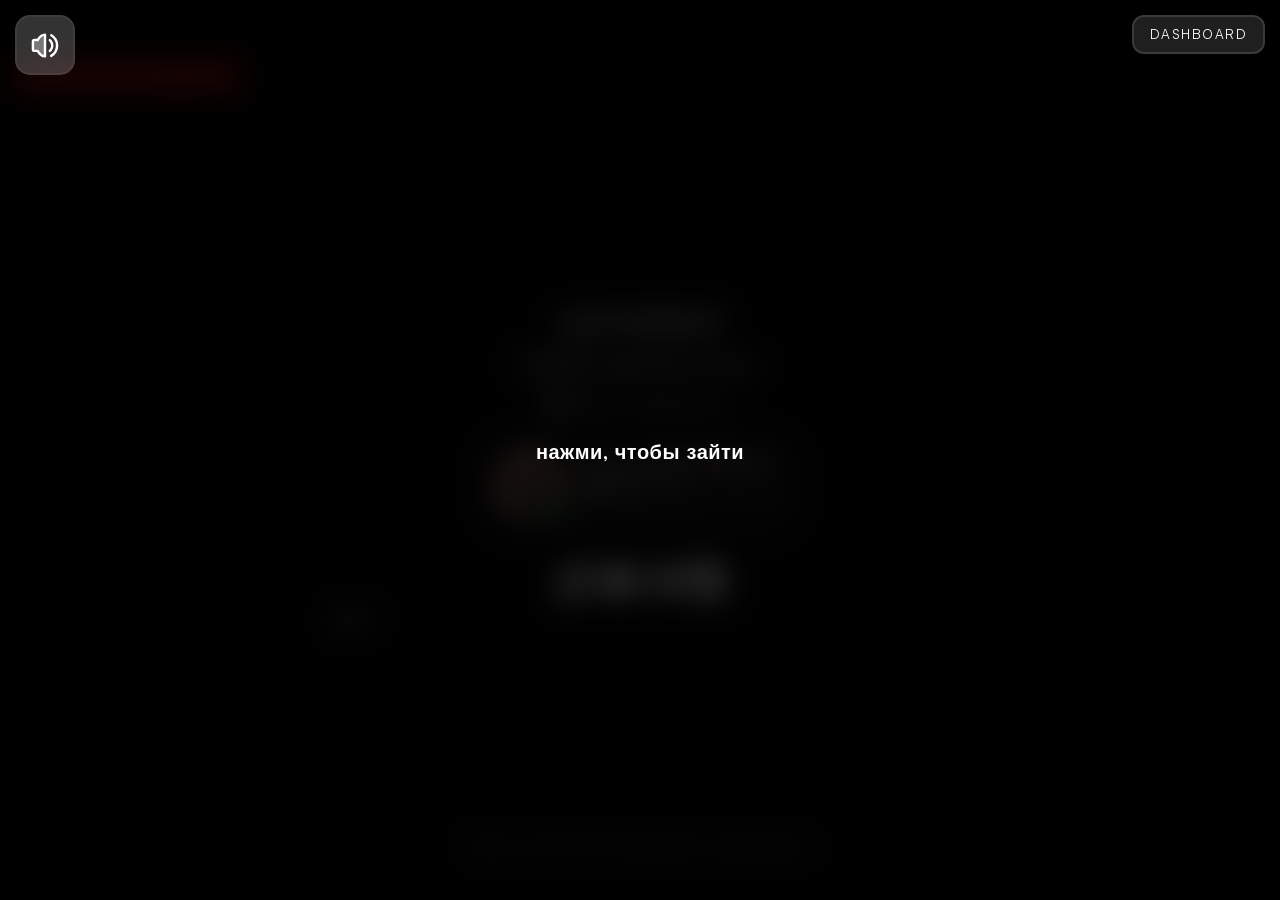
==== index.html @ 534ef710 "Update index.html" ====
<!DOCTYPE html> <html lang=ru dir=ltr class="notranslate ltr ru" style><!--
 Page saved with SingleFile 
 url: https://guns.lol/sanchekleet 
 saved date: Sat Oct 24 2026 02:28:22 GMT+0300 (Восточная Европа, летнее время)
--><meta charset=utf-8><style data-precedence=next>body{overflow-x:hidden;margin:0;padding:0;background-color:#0a0a0a;color:#a13ecf9c}html{height:100%;color-scheme:dark!important;forced-color-adjust:none!important}body{height:100%;min-height:100%}::selection{color:#09090b;background:#eeeeee}::-webkit-scrollbar{width:8px}::-webkit-scrollbar-track{background:transparent}::-webkit-scrollbar-thumb{border-radius:5px;background:#181818}input{-webkit-user-select:text;user-select:text}input:-webkit-autofill,input:-webkit-autofill:active,input:-webkit-autofill:focus,input:-webkit-autofill:hover{-webkit-box-shadow:inset 0 0 0 30px #0C0C0C!important;-webkit-text-fill-color:rgb(202,202,202)!important;-webkit-background-clip:text}iframe{border:none}@supports (-webkit-touch-callout:none){input{font-size:16px!important}}</style><style data-precedence=next>@keyframes GUNS__8b-981e3b54-4b8bcf18-6d32a2d6{0%{transform:translateY(0)}to{transform:translateY(110vh)}}@keyframes GUNS__c8-87774ec9-5d85d2ed-6e3b3195{0%,to{transform:translateX(0)}50%{transform:translateX(80px)}}.GUNS__c7-241eb306-e0701693-e57bac4b{width:112vw;height:112vh;object-fit:cover;position:fixed;left:-6vw;top:-6vh;z-index:-1}.GUNS__43-018c3d03-bfee722b-0ec7977f{-webkit-user-select:none;user-select:none;flex-direction:column;justify-content:center;align-items:center;gap:14px;position:fixed;top:0;left:0;width:100%;height:100%;-webkit-backdrop-filter:blur(15px);backdrop-filter:blur(15px);background-color:rgba(0,0,0,.775);z-index:9999;transition:.75s ease}.GUNS__43-018c3d03-bfee722b-0ec7977f.GUNS__da-7d43e412-1de3c2c1-729cfd30{opacity:0}.GUNS__fe-90c33375-be430095-db3c34ad{width:100%;height:100%;z-index:-1;opacity:1;background-color:rgb(0,0,0,.55);position:fixed}.GUNS__d7-fb8c6083-4dc99f7b-a375925f{margin-top:30px;display:flex;width:100%;align-items:center;flex-wrap:wrap;gap:9px;row-gap:11px}.GUNS__8b-14239d9a-1d4a3e5a-6c1a2be6{display:flex}.GUNS__8b-14239d9a-1d4a3e5a-6c1a2be6 svg{font-size:35px;transition:.3s}.GUNS__8b-14239d9a-1d4a3e5a-6c1a2be6 svg:hover{transform:scale(1.1)}.GUNS__8b-14239d9a-1d4a3e5a-6c1a2be6 a{display:flex}.GUNS__58-3b8ebb61-4f516613-30a21ee9 svg{font-size:36px}.GUNS__a1-9c55e2ff-0953f188-17d83a59{background-color:var(--presenceContainerBackground);border:var(--presenceContainerBorder);border-radius:25px;box-sizing:border-box;width:100%;text-overflow:ellipsis;overflow:hidden;display:flex;max-width:fit-content;flex-direction:column;align-items:stretch;justify-content:center}.GUNS__37-09597e09-9f226090-d8bfa6ca{padding:10px;display:flex;align-items:center;justify-content:left;gap:10px;position:relative;overflow:hidden;white-space:nowrap;text-overflow:ellipsis}.GUNS__33-6dee1579-8134d757-129d3bb0{display:flex}.GUNS__33-6dee1579-8134d757-129d3bb0 img:first-child{height:74px;width:74px;border-radius:50%;object-fit:cover}.GUNS__23-d1532451-80b443b7-1fd2e1ec{display:flex;flex-direction:column;justify-content:center;gap:2px}.GUNS__23-d1532451-80b443b7-1fd2e1ec h3,.GUNS__3c-6a7c3513-73d2b832-9139ae57 span{margin:0}.GUNS__2a-d679d135-4e3a6433-2b23b826,.GUNS__3c-6a7c3513-73d2b832-9139ae57 span{color:var(--presenceUsernameColor)}.GUNS__2a-d679d135-4e3a6433-2b23b826{font-weight:700}.GUNS__23-d1532451-80b443b7-1fd2e1ec h3{margin-right:2px;color:var(--presenceStatusColor)}.GUNS__52-52910c19-55fca9a1-0a9f0587{display:flex;align-items:center;flex:0 0 auto}.GUNS__83-d2bdaf6f-3cad8bdf-a3de98e7{display:flex;position:relative}.GUNS__22-0c0e9afd-711e289b-6f44184c{position:absolute;bottom:4px;right:4px;height:17px;width:17px;object-fit:cover}.GUNS__93-3c334130-83cd226e-15ccda62{position:relative;min-height:100vh;width:100%;background-size:cover;background-position:50%}.GUNS__19-00d4b0cd-85c65e72-e5392a5f{display:flex;align-items:center;justify-content:center;flex-direction:column;min-height:100vh;width:100%;gap:10px;padding:50px 15px;box-sizing:border-box}.GUNS__82-8f867934-3ea339fa-6da81ad0{padding:var(--containerPadding);width:100%;max-width:var(--containerWidth);border-radius:var(--containerRadius);background-color:var(--containerColor);-webkit-backdrop-filter:blur(var(--containerBlur));backdrop-filter:blur(var(--containerBlur));border:var(--containerBorder);background-image:var(--containerGradient);background-origin:border-box;box-sizing:border-box}@keyframes GUNS__4a-39b2f295-882a5d44-e3b0ee39{0%,to{opacity:.58;filter:drop-shadow(0 0 4px color-mix(in srgb,var(--profileBorderColor) 18%,transparent)) drop-shadow(0 0 10px color-mix(in srgb,var(--profileBorderColor) 10%,transparent))}48%{opacity:1;filter:drop-shadow(0 0 8px color-mix(in srgb,var(--profileBorderColor) 38%,transparent)) drop-shadow(0 0 18px color-mix(in srgb,var(--profileBorderColor) 22%,transparent))}}@keyframes GUNS__eb-3f58ebb7-b2662ec3-44b19e4b{0%{transform:translateZ(0) scale(1) rotate(0deg)}to{transform:translate3d(8%,7%,0) scale(1.12) rotate(22deg)}}@keyframes GUNS__ef-a55c1b7a-546784c8-c38513a9{0%{transform:translateZ(0) scale(1) rotate(0deg)}to{transform:translate3d(-10%,-7%,0) scale(1.14) rotate(-18deg)}}@keyframes GUNS__d4-83c64042-656db435-1caac8e0{0%{opacity:0;transform:scale(.8) rotate(-1turn)}60%{opacity:1;transform:scale(1.1) rotate(-180deg)}to{transform:scale(1) rotate(0)}}.GUNS__38-0da70991-441ce82d-c6ec933b{transition:opacity 1s,margin-bottom .6s}.GUNS__91-e19f38e4-bdb10f7b-fb4f0f8d{opacity:1!important;margin-bottom:0!important;pointer-events:all!important}.GUNS__0b-71ee24da-879f8bc4-034dd17e{height:100%;width:100%;z-index:-2;position:fixed}.GUNS__c4-52afb1ed-980a1997-1f6253bb{position:absolute}.GUNS__c4-52afb1ed-980a1997-1f6253bb span{display:flex;align-items:center;color:var(--textColor)}.GUNS__c4-52afb1ed-980a1997-1f6253bb span svg{font-size:19px;margin-right:5px}@media (max-width:370px){.GUNS__82-8f867934-3ea339fa-6da81ad0{width:100%}}@keyframes GUNS__05-bf14b627-5612f67f-9f190f0a{0%{background-position:0 50%}to{background-position:100% 50%}}.GUNS__ea-7cc99cdd-7cf0e8a0-e7e282b4{max-width:28rem;width:100%;display:flex;justify-content:center}.GUNS__23-d1532451-80b443b7-1fd2e1ec,.GUNS__db-1a74e7b1-7ff34e35-f82e47c3{overflow:hidden;white-space:nowrap;text-overflow:ellipsis;min-width:0}.GUNS__db-1a74e7b1-7ff34e35-f82e47c3{display:flex;gap:12px;min-width:0;width:100%}.GUNS__8f-50ccf96f-b1205994-ab21f98e,.GUNS__f3-35d23e0a-c743ef44-3f17f79b{display:grid;min-width:0}.GUNS__f3-35d23e0a-c743ef44-3f17f79b{max-width:100%;overflow:hidden;width:100%}.GUNS__4b-2ae082a8-37b2a993-e87b7b81,.GUNS__6e-bc97003b-f275b5c1-27e17f8e{display:block;grid-area:1/1;max-width:100%;min-width:0;overflow:hidden;will-change:opacity,filter}.GUNS__4b-2ae082a8-37b2a993-e87b7b81{align-items:center;display:flex}.GUNS__23-d1532451-80b443b7-1fd2e1ec{flex:1 1 auto}@keyframes GUNS__d2-fb157ed5-b88ec83a-a9a3de70{0%{opacity:0;filter:blur(5px)}to{opacity:1;filter:blur(0)}}@keyframes GUNS__27-06ddc09f-63b78fb4-60ec1486{0%{opacity:1;filter:blur(0)}to{opacity:0;filter:blur(5px)}}.GUNS__90-2f1123ac-d6ec9f60-17266127{padding:12px;position:fixed;top:15px;left:15px;background-image:var(--containerGradient);background-color:var(--volumeBackgroundcolor);border:var(--volumeBorder);border-radius:15px;background-origin:border-box;display:flex;justify-content:left;align-items:center;transition:.35s;width:32px;gap:15px;height:32px;overflow:hidden}.GUNS__90-2f1123ac-d6ec9f60-17266127:hover{width:160px}.GUNS__90-2f1123ac-d6ec9f60-17266127 span:active{transform:translateY(4px)}.GUNS__90-2f1123ac-d6ec9f60-17266127 span{transition:.25s;display:flex}.GUNS__90-2f1123ac-d6ec9f60-17266127 svg{min-width:30px;margin-left:1px;font-size:29px;color:var(--textColor)}.GUNS__d1-695394d9-10f93f2a-443978b9{margin-left:6px;display:flex}.GUNS__3c-6a7c3513-73d2b832-9139ae57{display:flex;align-items:center}.GUNS__39-997a2111-b9662d6e-aae28ebe{width:100%;box-sizing:border-box}.GUNS__6b-6c9a4d69-50de8477-6f5ea591{display:flex;justify-content:center;flex-direction:column;gap:15px;width:100%;max-width:var(--containerWidth);align-items:center}.GUNS__c9-c79d2a8a-e67dc9c3-53182f6b{margin-top:20px;color:var(--textColor);display:flex;align-items:center;gap:5px}.GUNS__c9-c79d2a8a-e67dc9c3-53182f6b svg{filter:drop-shadow(0 0 5px var(--textColor))}.GUNS__9b-72af2915-1aed0d7d-83c4ba4b{display:flex;align-items:center;gap:6px;border:var(--badgeContainerBorder);background-color:var(--badgeContainerBackground);margin-left:6px;padding:1px 4px;border-radius:8px}.GUNS__9b-72af2915-1aed0d7d-83c4ba4b img{height:16px;width:16px;object-fit:cover}.GUNS__9b-72af2915-1aed0d7d-83c4ba4b span{color:var(--presenceUsernameColor);font-size:12px}@keyframes GUNS__eb-b714b171-f7ffe26c-595df7c6{0%{opacity:0;transform:translateY(40px)}to{opacity:1;transform:translateY(0)}}@keyframes GUNS__2f-b32f1c4e-17b0d833-f0c99168{to{opacity:1}}@keyframes GUNS__c4-222cd781-4597a673-67618499{0%{opacity:0;transform:translateX(-50%) translateY(30px)}to{opacity:1;transform:translateX(-50%) translateY(0)}}@keyframes GUNS__2b-a2f3ab52-fbab84d0-88a5c0c0{0%,80%,to{transform:translateX(-50%) translateY(0)}85%{transform:translateX(-50%) translateY(-10px)}90%{transform:translateX(-50%) translateY(3px)}95%{transform:translateX(-50%) translateY(-4px)}}@keyframes GUNS__26-3dbd3c78-e1d2c08f-315c2047{0%{opacity:1;transform:translateX(-50%) translateY(0)}to{opacity:0;transform:translateX(-50%) translateY(20px)}}@keyframes GUNS__22-cd10bc5e-19b266bd-785fd4d3{0%{opacity:1;transform:translateY(0)}to{opacity:0;transform:translateY(20px)}}</style><style data-precedence=next>.GUNS__2d-fb3c1218-02f33cd2-58e499ec:hover:not(:disabled),.GUNS__b1-f730f867-a3f2b932-cf7f5928:hover:not(:disabled){background:rgba(255,40,40,.24);border-color:rgba(255,80,80,.34)}.GUNS__2d-fb3c1218-02f33cd2-58e499ec:active:not(:disabled),.GUNS__b1-f730f867-a3f2b932-cf7f5928:active:not(:disabled){transform:translateY(3px)}.GUNS__57-c12fccd9-3488c534-0a01443d{width:100%;display:flex;align-items:center;flex-direction:column}.GUNS__de-fbf4b626-483ff799-fceaf9a2{margin-top:7px;max-width:27rem;justify-content:center;display:flex;flex-direction:column;align-items:center;text-align:center}.GUNS__75-c400ab93-21112063-78dac97f{margin:0;color:var(--textColor)}.GUNS__75-c400ab93-21112063-78dac97f{margin-top:5px}.GUNS__56-acb6b997-e8798c63-db22b3f0{padding:0 15px;margin-bottom:7px}.GUNS__77-56168c89-a47a7bb4-c55f02b1 button:hover:not(:disabled){background-color:#7e2c8b63;border:2px solid #7e2c8b7c;color:#e4b7ef}.GUNS__77-56168c89-a47a7bb4-c55f02b1 button:active:not(:disabled){transform:translateY(4px)}.GUNS__7d-c15e70a9-e984b96e-c6d10396 button:hover:not(:disabled){filter:brightness(1.12)}</style><style data-precedence=next>.GUNS__59-8c42d41e-1de2d421-a3a17b32{border-radius:.5rem;position:relative;direction:ltr}.GUNS__19-5794a21e-7fadb463-42893d8d{width:100%}@keyframes GUNS__60-8b24bbf8-8dad02ec-bada375f{to{transform:rotate(1turn)}}@keyframes GUNS__36-2356411b-93e010e1-95e052c6{0%{opacity:0;transform:translateY(6px)}to{opacity:1;transform:translateY(0)}}@keyframes GUNS__b5-5ba15ff8-2524d458-eee3ce7b{0%{opacity:0;transform:scale(.75)}to{opacity:1;transform:scale(1)}}@keyframes GUNS__28-fac3e645-eb45c253-1613aaec{0%{opacity:0}to{opacity:1}}@keyframes GUNS__08-a43818b0-b02ed44f-26fc9b5d{0%{opacity:1}to{opacity:0}}@keyframes GUNS__f8-f3bfe6a6-ed71fab1-6cb58cec{0%{opacity:0;transform:scale(.85)}to{opacity:1;transform:scale(1)}}@keyframes GUNS__d9-8be0fc70-7c7db8fc-95d242f5{0%{opacity:1;transform:scale(1)}to{opacity:0;transform:scale(.8)}}.GUNS__ba-7f5364ea-c3a36c5d-b0f3d011{position:relative;display:inline-flex;align-items:center;justify-content:center}.GUNS__ca-42ad2aff-c7e7db33-534468e1{--tooltip-hidden-x:0px;--tooltip-hidden-y:-4px;--tooltip-max-width:260px;--tooltip-border-color:#1a1a1ad0;--tooltip-background-color:#1414148f;position:fixed;z-index:99999999;padding:.3rem .7rem;border-radius:15px;font-size:.9rem;line-height:1.3;color:#fafafa;background:var(--tooltip-background-color);border:2px solid var(--tooltip-border-color);box-shadow:0 20px 45px rgba(0,0,0,.45);-webkit-backdrop-filter:blur(10px);backdrop-filter:blur(10px);pointer-events:none;opacity:0;width:max-content;max-width:var(--tooltip-max-width);text-align:center;transform:translate3d(var(--tooltip-hidden-x),var(--tooltip-hidden-y),0) scale(.94);transition:opacity .13s ease,transform .21s cubic-bezier(.16,1,.3,1);will-change:transform,opacity}.GUNS__ca-42ad2aff-c7e7db33-534468e1[data-placement=top]{--tooltip-hidden-y:6px;transform-origin:50% 100%}.GUNS__ca-42ad2aff-c7e7db33-534468e1[data-placement=top]:after{bottom:-6px;left:50%;transform:translate(-50%) rotate(45deg)}@media (prefers-reduced-motion:reduce){.GUNS__ca-42ad2aff-c7e7db33-534468e1{transition:opacity .001ms,visibility .001ms;transform:none}}.GUNS__0a-c73bda7f-ec73c2af-ec6abbe5{display:block}.GUNS__0a-c73bda7f-ec73c2af-ec6abbe5,.GUNS__29-07f9604e-f4d8e0d9-ad473a5c{min-width:0;max-width:100%;overflow:hidden;text-overflow:ellipsis;white-space:nowrap}.GUNS__29-07f9604e-f4d8e0d9-ad473a5c{display:inline-block;vertical-align:top}@keyframes GUNS__ca-92bb5fe1-ffe7fbdf-6ec087a4{0%,14%{transform:translateX(0)}86%,to{transform:translateX(var(--overflow-text-distance,0))}}@keyframes GUNS__1f-eb2f7ff5-85fca052-433d0125{0%{opacity:0;filter:blur(5px)}to{opacity:1;filter:blur(0)}}@keyframes GUNS__b6-4caf3747-d296f8e9-f815834b{0%{opacity:1;filter:blur(0)}to{opacity:0;filter:blur(5px)}}.GUNS__ec-a9da6dd8-132e02a7-cd16b658{display:flex;align-items:center;gap:16px;width:100%;min-width:0}.GUNS__96-8304f174-bd54cefb-75d6707a{width:100%;min-width:0;flex:1 1;display:flex;flex-direction:column;gap:8px;position:relative}.GUNS__44-193d757e-48269873-02bed72a{--thumb-size:15px;--touch-target-height:36px;position:relative;width:100%;min-width:0;min-height:var(--touch-target-height)}.GUNS__72-5ce6f53d-1413285c-aa6090ba{width:100%;height:10px;border-radius:999px;position:relative}.GUNS__57-039aee70-e5a62261-c63c93e9{position:absolute;top:0;left:0;height:100%;border-radius:inherit}.GUNS__20-345a5613-0b52cc9b-60d52f5a{position:absolute;top:50%;width:var(--thumb-size);height:var(--thumb-size);box-sizing:border-box;border-radius:50%;background-color:rgb(134,142,150);border:3px solid #1b1b1d;box-shadow:0 4px 12px rgba(0,0,0,.4);pointer-events:none;z-index:2;transform:translateY(-50%)}.GUNS__f2-0dba9ea2-5811641b-e8f7ca3d{appearance:none;background:transparent;position:absolute;top:0;height:var(--touch-target-height);left:-14px;right:-14px;width:auto;margin:0;padding:0;opacity:0;direction:ltr!important;touch-action:pan-y;z-index:3;-webkit-tap-highlight-color:transparent}.GUNS__f2-0dba9ea2-5811641b-e8f7ca3d:disabled{cursor:not-allowed}@media (max-width:600px){.GUNS__ec-a9da6dd8-132e02a7-cd16b658{flex-direction:column;align-items:stretch;gap:8px}.GUNS__44-193d757e-48269873-02bed72a{--thumb-size:20px;--touch-target-height:44px}}.GUNS__3a-b829acea-47c748b8-50a13f3f:not(:disabled):hover{border-color:#2a2a2a}.GUNS__3a-b829acea-47c748b8-50a13f3f:not(:disabled):active{transform:translateY(-50%) scale(.97)}.GUNS__92-4f4687b2-1e664613-974c4960:not(:disabled):hover{color:#ffffff}.GUNS__92-4f4687b2-1e664613-974c4960:not(:disabled):active{transform:translateY(-50%) scale(.96)}.GUNS__6c-f4fedfd4-da5b3cbc-6c77e2c2::-moz-range-thumb{width:18px;height:18px;border-radius:50%;border:2px solid #fff;background:#111;box-shadow:0 0 6px rgba(0,0,0,.5);cursor:pointer}.GUNS__9d-03aeeca0-d342987b-99f3759c:hover:not(:disabled):not(.GUNS__12-f998beea-96261478-d5e13ea0){border-color:#2a2a2a;background:#212121}.GUNS__9d-03aeeca0-d342987b-99f3759c:active:not(:disabled){transform:translateY(4px)}.GUNS__98-edf3a2ac-0afd67ed-866e7ec6:hover:not(:disabled){border-color:#232323;background:#1c1c1c}.GUNS__98-edf3a2ac-0afd67ed-866e7ec6:active:not(:disabled){transform:translateY(2px)}.GUNS__10-6a2580d7-b98eee00-f385b67c:hover:not(:disabled){background-color:#da69ff40;border-color:#8b49a383}.GUNS__f6-66a2fa30-ce94b151-5bb7e563:hover:not(:disabled){background:#1d1d1d;border-color:#252525}.GUNS__5a-d4078f9d-9f841810-20db6dc0:hover:not(:disabled){color:#eef2ff}.GUNS__10-6a2580d7-b98eee00-f385b67c:active:not(:disabled),.GUNS__f6-66a2fa30-ce94b151-5bb7e563:active:not(:disabled){transform:translateY(2px)}.GUNS__b0-1fa9e72c-ce09a97a-c9f5113e:hover:not(:disabled){color:#efc4ff}.GUNS__22-72e4f54d-28217121-a57c7370:hover:not(:disabled){border-color:#232323;background:#1c1c1c}.GUNS__22-72e4f54d-28217121-a57c7370:active:not(:disabled){transform:translateY(2px)}.GUNS__94-7a8c75e6-69c9c8cc-768bc580:hover:not(:disabled){background-color:#151515;border-color:#1f1f1f}.GUNS__25-bb6b5ef1-4b5586a0-05b41ca6:hover:not(:disabled){color:#fafafa}.GUNS__25-bb6b5ef1-4b5586a0-05b41ca6:active:not(:disabled){transform:translateY(1px)}.GUNS__25-bb6b5ef1-4b5586a0-05b41ca6:hover:not(:disabled) .GUNS__6c-ab3996a5-b61a3a52-527ec341{color:#f1f1f1}.GUNS__94-7a8c75e6-69c9c8cc-768bc580:hover:not(:disabled) .GUNS__e4-ee6e9ce7-a80ed033-13a5116f{color:#d7d7d7}</style><style data-precedence=next>@keyframes GUNS__c2-b14692e0-1b9b0b73-8aa64360{0%,to{opacity:.38;transform:translateY(-4px) rotate(45deg)}50%{opacity:1;transform:translateY(6px) rotate(45deg)}}@keyframes GUNS__64-fb8ec083-4f8b38de-c7ba21d4{0%{opacity:.72}to{opacity:1}}@keyframes GUNS__07-d9182382-837aa49c-20691fdd{0%{transform:scale(.985)}62%{transform:scale(1.012)}to{transform:scale(1)}}@keyframes GUNS__a5-d73ed353-df9f175f-34df95ea{0%{opacity:.82;transform:translateY(-10px)}to{opacity:1;transform:translateY(0)}}@keyframes GUNS__bc-99dedf07-89eeb7e7-cff34073{0%{transform:translateZ(0)}to{transform:translate3d(-50%,0,0)}}</style><script id=ld-org type=application/ld+json>{"@context":"https://schema.org","@type":"Organization","@id":"https://guns.lol/#organization","name":"guns.lol","url":"https://guns.lol","logo":"https://assets.guns.lol/guns_hw_logo_ver_2.png","sameAs":["https://x.com/gunsdotlol","https://tiktok.com/@guns.lol","https://discord.gg/guns"]}</script><style>body{font-size-adjust:0.48}input,span,a{font-size-adjust:0.48}</style><style>@media (pointer:fine){[data-vaul-handle-hitarea]:{width:100%;height:100%}}@keyframes fadeIn{from{opacity:0}to{opacity:1}}@keyframes fadeOut{to{opacity:0}}@keyframes slideFromBottom{from{transform:translate3d(0,var(--initial-transform,100%),0)}to{transform:translate3d(0,0,0)}}@keyframes slideToBottom{to{transform:translate3d(0,var(--initial-transform,100%),0)}}@keyframes slideFromTop{from{transform:translate3d(0,calc(var(--initial-transform,100%)*-1),0)}to{transform:translate3d(0,0,0)}}@keyframes slideToTop{to{transform:translate3d(0,calc(var(--initial-transform,100%)*-1),0)}}@keyframes slideFromLeft{from{transform:translate3d(calc(var(--initial-transform,100%)*-1),0,0)}to{transform:translate3d(0,0,0)}}@keyframes slideToLeft{to{transform:translate3d(calc(var(--initial-transform,100%)*-1),0,0)}}@keyframes slideFromRight{from{transform:translate3d(var(--initial-transform,100%),0,0)}to{transform:translate3d(0,0,0)}}@keyframes slideToRight{to{transform:translate3d(var(--initial-transform,100%),0,0)}}</style><meta name=viewport content="width=device-width, initial-scale=1"><meta name=theme-color content=#ffffff><title>@sanchek</title><meta name=robots content="index, follow"><meta name=referrer content=no-referrer><meta name=google content=notranslate><style>@font-face{font-family:"Satoshi";src:url([data-uri])format("woff2");font-weight:300 900;font-style:normal}</style><script id=ld-org type=application/ld+json>{"@context":"https://schema.org","@type":"Organization","@id":"https://guns.lol/#organization","name":"guns.lol","url":"https://guns.lol","logo":"https://assets.guns.lol/guns_hw_logo_ver_2.png","sameAs":["https://x.com/gunsdotlol","https://tiktok.com/@guns.lol","https://discord.gg/guns"]}</script><style>body{font-size-adjust:0.48}input,span,a{font-size-adjust:0.48}</style><style data-font=satoshi>body,*{font-family:"Satoshi",sans-serif!important}</style><link rel=icon type=image/png sizes=32x32 href="[data-uri]"><style>.sf-hidden{display:none!important}</style><body><script id=profile-page-json-ld type=application/ld+json>{"@context":"https://schema.org","@type":"ProfilePage","@id":"https://guns.lol/sanchekleet#profile-page","url":"https://guns.lol/sanchekleet","mainEntity":{"@type":"Person","@id":"https://guns.lol/sanchekleet#person","name":"sanchekleet","alternateName":"@sanchekleet","identifier":"sanchekleet","url":"https://guns.lol/sanchekleet","description":"Плейбой, филантроп, 14 y.o."}}</script><style class=sf-hidden>html{direction:ltr}</style><style class=sf-hidden>*{cursor:url([data-uri])16 16,auto!important}</style><style class=sf-hidden>::-moz-selection{background:#ffffff;color:#f8f9fa}::selection{background:#ffffff;color:#f8f9fa}</style><script></script><script></script><script></script><script></script><script></script><script></script><script></script><script></script><script></script><script></script><script></script><div hidden class=sf-hidden></div><script id=profile-page-json-ld type=application/ld+json>{"@context":"https://schema.org","@type":"ProfilePage","@id":"https://guns.lol/sanchekleet#profile-page","url":"https://guns.lol/sanchekleet","mainEntity":{"@type":"Person","@id":"https://guns.lol/sanchekleet#person","name":"sanchekleet","alternateName":"@sanchekleet","identifier":"sanchekleet","url":"https://guns.lol/sanchekleet","description":"Плейбой, филантроп, 14 y.o."}}</script><style class=sf-hidden>html{direction:ltr}</style><a href=https://r2.guns.lol/f181631a-467e-4a3d-869f-6febd8adcc68.mp4 target=_blank style="z-index:2147483647!important;position:absolute!important;margin:-68px 0px 0px -146px!important;display:block!important;width:16px!important;height:16px!important;min-width:16px!important;min-height:16px!important;max-width:16px!important;max-height:16px!important"><img src=[data-uri] style=width:16px!important;height:16px!important;min-width:16px!important;min-height:16px!important;max-width:16px!important;max-height:16px!important></a><video id=bgVideo src="https://r2.guns.lol/f181631a-467e-4a3d-869f-6febd8adcc68.mp4" autoplay playsinline loop disablepictureinpicture preload=auto class=GUNS__c7-241eb306-e0701693-e57bac4b muted poster="data:image/svg+xml,%3Csvg xmlns='http://www.w3.org/2000/svg' width='2560' height='1440'%3E%3C/svg%3E"></video><audio id=bgAudio loop preload=auto src="https://files.catbox.moe/zno2d4.mp3"></audio><div class="GUNS__43-018c3d03-bfee722b-0ec7977f GUNS__da-7d43e412-1de3c2c1-729cfd30" style=pointer-events:none;display:none></div><div class=GUNS__0b-71ee24da-879f8bc4-034dd17e style=background-color:transparent></div><div class=GUNS__fe-90c33375-be430095-db3c34ad></div><style class=sf-hidden>*{cursor:url([data-uri])16 16,auto!important}</style><style class=sf-hidden>::-moz-selection{background:#ffffff;color:#f8f9fa}::selection{background:#ffffff;color:#f8f9fa}</style><div style="--presenceUsernameColor:#ffffff;--presenceStatusColor:rgba(255,255,255,0.7);--presenceContainerBackground:rgba(255,255,255,0.07);--presenceContainerBorder:2px solid rgba(255,255,255,0.05);--discordServerMembers:rgba(255,255,255,0.6);--secondTabBackground:rgba(255,255,255,0.07);--secondTabBorder:2px solid rgba(255,255,255,0.05);--discordMissingIcon:rgba(255,255,255,0.25);--modernLayoutSeperator:rgba(255,255,255,0.12);--modernLayoutSeperatorBorder:rgba(255,255,255,0.12);--discordAvatarBorder:2px solid rgba(255,255,255,0.15);--badgeContainerBackground:rgba(255,255,255,0.08);--badgeContainerBorder:2px solid rgba(255,255,255,0.04);--userBadge:20.5px;--textColor:#ffffff;--textColorDarker:rgba(255,255,255,0.5);--iconColor:#ffffff;--backgroundColor:#f8f9fa;--joinStatus:rgba(255,255,255,0.65);--audioPlayerBar:rgba(255,255,255,0.35);--avatarBorder:2px solid rgba(255,255,255,0.4);--containerColor:rgba(255,255,255,0);--containerBlur:0px;--containerGradient:linear-gradient(25deg,rgba(0,0,0,0),rgba(0,0,0,0));--containerBackgroundImage:linear-gradient(25deg,rgba(0,0,0,0),rgba(0,0,0,0));--containerBackgroundClip:border-box;--containerBackgroundOrigin:border-box;--profileBorderWidth:2px;--profileBorderColor:rgba(255,255,255,0.3);--containerRadius:20px;--containerWidth:40rem;--containerPadding:35px 15px;--volumeBackgroundcolor:rgba(255,255,255,0.2);--volumeBorder:2px solid rgba(255,255,255,0.05);--colorUsernameGlow:0px 0px 16.5px #ffffff;--buttonBackground:rgba(255,255,255,0.22);--buttonBorder:2px solid rgba(255,255,255,0.12);--buttonRadius:12px;--buttonAlign:center;--buttonBackgroundHover:rgba(255,255,255,0.32);--buttonBorderHover:2px solid rgba(255,255,255,0.25);--buttonUrlColor:rgba(255,255,255,0.65);--profileViewsContainerBorder:2px solid rgba(255,255,255,0.3);--templatePreviewContainerBackground:rgba(255,255,255,0.4);--platformTextColor:rgba(255,255,255,0.4);--secondTabWidgetDescription:rgba(255,255,255,0.6);--audioIconBackground:rgba(255,255,255,0.2);--progessBarFull:rgba(255,255,255,0.3);--progessBarPlaying:#ffffff;--controlButtonsOther:rgba(255,255,255,0.5);--controlButtonPlaying:#ffffff;--controlTextColor:rgba(255,255,255,0.7);--modernLayoutBottomLeftDivider:rgba(255,255,255,0.14);--sleekLayoutTopRightDivider:rgba(255,255,255,0.14)"><div class=GUNS__90-2f1123ac-d6ec9f60-17266127 style=z-index:1><span><svg xmlns=http://www.w3.org/2000/svg width=1em height=1em viewBox="0 0 48 48"><defs><mask id=ipTVolumeNotice0><g fill=none stroke=#fff stroke-width=4><path fill=#555 stroke-linejoin=round d="M24 6v36c-7 0-12.201-9.16-12.201-9.16H6a2 2 0 0 1-2-2V17.01a2 2 0 0 1 2-2h5.799S17 6 24 6Z"></path><path stroke-linecap=round stroke-linejoin=round d="M32 15a11.91 11.91 0 0 1 1.684 1.859A12.07 12.07 0 0 1 36 24c0 2.654-.846 5.107-2.278 7.09A11.936 11.936 0 0 1 32 33"></path><path stroke-linecap=round d="M34.236 41.186C40.084 37.696 44 31.305 44 24c0-7.192-3.796-13.496-9.493-17.02"></path></g></mask></defs><path fill=currentColor d="M0 0h48v48H0z" mask=url(#ipTVolumeNotice0)></path></svg></span><div class=GUNS__39-997a2111-b9662d6e-aae28ebe><style class=sf-hidden>.GUNS__72-5ce6f53d-1413285c-aa6090ba{background:var(--textColorDarker)}.GUNS__57-039aee70-e5a62261-c63c93e9{background-color:var(--textColor)}.GUNS__20-345a5613-0b52cc9b-60d52f5a{display:none!important}.GUNS__44-193d757e-48269873-02bed72a{padding:0!important;--touch-target-height:0px!important}</style><div class=GUNS__19-5794a21e-7fadb463-42893d8d><div class="GUNS__59-8c42d41e-1de2d421-a3a17b32 GUNS__ec-a9da6dd8-132e02a7-cd16b658" data-vaul-no-drag=true><div class=GUNS__96-8304f174-bd54cefb-75d6707a><div class=GUNS__44-193d757e-48269873-02bed72a><div class=GUNS__72-5ce6f53d-1413285c-aa6090ba><div class=GUNS__57-039aee70-e5a62261-c63c93e9 style=width:100%></div><div class="GUNS__20-345a5613-0b52cc9b-60d52f5a sf-hidden" data-visible=false style="left:calc(100% - (var(--thumb-size)/2))"></div></div><input min=0 max=100 step=1 class=GUNS__f2-0dba9ea2-5811641b-e8f7ca3d aria-valuemin=0 aria-valuemax=100 aria-valuenow=100 type=range value=100></div></div></div></div></div></div><div class=GUNS__93-3c334130-83cd226e-15ccda62><div class=GUNS__19-00d4b0cd-85c65e72-e5392a5f><div class=GUNS__6b-6c9a4d69-50de8477-6f5ea591 style=position:relative;z-index:1><div class="GUNS__82-8f867934-3ea339fa-6da81ad0 GUNS__38-0da70991-441ce82d-c6ec933b GUNS__91-e19f38e4-bdb10f7b-fb4f0f8d"><div class=GUNS__57-c12fccd9-3488c534-0a01443d><div></div><div class="GUNS__de-fbf4b626-483ff799-fceaf9a2 false"><span class=GUNS__ba-7f5364ea-c3a36c5d-b0f3d011><div id=nick style="font-size:30px;font-weight:700;line-height:1.2;margin-bottom:7px;color:#fff;letter-spacing:.2px">sanchekleet</div></span><h3 class=GUNS__75-c400ab93-21112063-78dac97f style=font-weight:570;font-size:19px>Плейбой, филантроп, 14 y.o.</h3><span class=GUNS__ba-7f5364ea-c3a36c5d-b0f3d011><span class=GUNS__c9-c79d2a8a-e67dc9c3-53182f6b style=font-weight:450;font-size:15px><svg xmlns=http://www.w3.org/2000/svg width=1em height=1em viewBox="4 2 16 20"><path fill=currentColor d="M12 12q.825 0 1.413-.587T14 10t-.587-1.412T12 8t-1.412.588T10 10t.588 1.413T12 12m0 10q-4.025-3.425-6.012-6.362T4 10.2q0-3.75 2.413-5.975T12 2t5.588 2.225T20 10.2q0 2.5-1.987 5.438T12 22"></path></svg> Ukraine, Dnepropetrovsk</span></span></div><div class="GUNS__ea-7cc99cdd-7cf0e8a0-e7e282b4 false"><div class=GUNS__a1-9c55e2ff-0953f188-17d83a59 style=margin-top:20px><div class=GUNS__37-09597e09-9f226090-d8bfa6ca><div class=GUNS__33-6dee1579-8134d757-129d3bb0><div class=GUNS__83-d2bdaf6f-3cad8bdf-a3de98e7><img alt="Discord Avatar" src="[data-uri]"><img class=GUNS__22-0c0e9afd-711e289b-6f44184c alt src="[data-uri]"></div></div><div class=GUNS__db-1a74e7b1-7ff34e35-f82e47c3><div class=GUNS__23-d1532451-80b443b7-1fd2e1ec><div class=GUNS__3c-6a7c3513-73d2b832-9139ae57><span style=font-weight:550;font-size:18.5px>sanchek_l33tt</span><div class=GUNS__9b-72af2915-1aed0d7d-83c4ba4b><img alt="Guild Tag Icon" src=[data-uri]> <span>Fe㏔ѹ</span></div><div class=GUNS__d1-695394d9-10f93f2a-443978b9></div></div><div class=GUNS__f3-35d23e0a-c743ef44-3f17f79b><h3 class=GUNS__6e-bc97003b-f275b5c1-27e17f8e style=font-weight:400;font-size:13.5px><span class=GUNS__0a-c73bda7f-ec73c2af-ec6abbe5><span class=GUNS__29-07f9604e-f4d8e0d9-ad473a5c><span class=GUNS__2a-d679d135-4e3a6433-2b23b826>Playing</span> ROBLOX</span></span><span class=GUNS__0a-c73bda7f-ec73c2af-ec6abbe5><span class=GUNS__29-07f9604e-f4d8e0d9-ad473a5c></span></span></h3></div></div><div class=GUNS__52-52910c19-55fca9a1-0a9f0587><div class=GUNS__8f-50ccf96f-b1205994-ab21f98e><span class=GUNS__4b-2ae082a8-37b2a993-e87b7b81></span></div></div></div></div></div></div><div class="GUNS__56-acb6b997-e8798c63-db22b3f0 false" style=width:100%;box-sizing:border-box><div class=GUNS__d7-fb8c6083-4dc99f7b-a375925f style=justify-content:center><div class="GUNS__8b-14239d9a-1d4a3e5a-6c1a2be6 GUNS__b0-d46721e6-47200b51-589b9b78"><style class=sf-hidden>.GUNS__b0-d46721e6-47200b51-589b9b78 svg{color:#ffffff!important;filter:drop-shadow(#ffffff 1px 0 7px)!important}</style><a href=https://tiktok.com/@sanchek_leett target=_blank rel="nofollow ugc noopener noreferrer"><svg xmlns=http://www.w3.org/2000/svg width=1em height=1em viewBox="3.2 2 17.43 19.99"><path fill=currentColor d="M19.59 6.69a4.83 4.83 0 0 1-3.77-4.25V2h-3.45v13.67a2.89 2.89 0 0 1-5.2 1.74a2.89 2.89 0 0 1 2.31-4.64a2.93 2.93 0 0 1 .88.13V9.4a6.84 6.84 0 0 0-1-.05A6.33 6.33 0 0 0 5 20.1a6.34 6.34 0 0 0 10.86-4.43v-7a8.16 8.16 0 0 0 4.77 1.52v-3.4a4.85 4.85 0 0 1-1-.1z"></path></svg></a></div><div class="GUNS__8b-14239d9a-1d4a3e5a-6c1a2be6 GUNS__58-3b8ebb61-4f516613-30a21ee9"><style class=sf-hidden>.GUNS__58-3b8ebb61-4f516613-30a21ee9 svg{color:#ffffff!important;filter:drop-shadow(#ffffff 1px 0 7px)!important}</style><span class=GUNS__ba-7f5364ea-c3a36c5d-b0f3d011><span style=display:flex><span style=display:flex><svg xmlns=http://www.w3.org/2000/svg width=1em height=1em viewBox="1.96 4.26 20.03 15.53"><path fill=currentColor d="M14.82 4.26a10.14 10.14 0 0 0-.53 1.1a14.66 14.66 0 0 0-4.58 0a10.14 10.14 0 0 0-.53-1.1a16 16 0 0 0-4.13 1.3a17.33 17.33 0 0 0-3 11.59a16.6 16.6 0 0 0 5.07 2.59A12.89 12.89 0 0 0 8.23 18a9.65 9.65 0 0 1-1.71-.83a3.39 3.39 0 0 0 .42-.33a11.66 11.66 0 0 0 10.12 0q.21.18.42.33a10.84 10.84 0 0 1-1.71.84a12.41 12.41 0 0 0 1.08 1.78a16.44 16.44 0 0 0 5.06-2.59a17.22 17.22 0 0 0-3-11.59a16.09 16.09 0 0 0-4.09-1.35zM8.68 14.81a1.94 1.94 0 0 1-1.8-2a1.93 1.93 0 0 1 1.8-2a1.93 1.93 0 0 1 1.8 2a1.93 1.93 0 0 1-1.8 2zm6.64 0a1.94 1.94 0 0 1-1.8-2a1.93 1.93 0 0 1 1.8-2a1.92 1.92 0 0 1 1.8 2a1.92 1.92 0 0 1-1.8 2z"></path></svg></span></span></span></div><div class="GUNS__8b-14239d9a-1d4a3e5a-6c1a2be6 GUNS__c0-fa073b95-f6e17abb-4e226f06"><style class=sf-hidden>.GUNS__c0-fa073b95-f6e17abb-4e226f06 svg{color:#ffffff!important;filter:drop-shadow(#ffffff 1px 0 7px)!important}</style><a href=https://t.me/L33T0V target=_blank rel="nofollow ugc noopener noreferrer"><svg xmlns=http://www.w3.org/2000/svg width=1em height=1em viewBox="2 3.61 20.02 16.79"><path fill=currentColor d="m20.665 3.717l-17.73 6.837c-1.21.486-1.203 1.161-.222 1.462l4.552 1.42l10.532-6.645c.498-.303.953-.14.579.192l-8.533 7.701h-.002l.002.001l-.314 4.692c.46 0 .663-.211.921-.46l2.211-2.15l4.599 3.397c.848.467 1.457.227 1.668-.785l3.019-14.228c.309-1.239-.473-1.8-1.282-1.434z"></path></svg></a></div><div class="GUNS__8b-14239d9a-1d4a3e5a-6c1a2be6 GUNS__b2-cbf7cc8c-c63f0d84-1ad4e471"><style class=sf-hidden>.GUNS__b2-cbf7cc8c-c63f0d84-1ad4e471 svg{color:#ffffff!important;filter:drop-shadow(#ffffff 1px 0 7px)!important}</style><span class=GUNS__ba-7f5364ea-c3a36c5d-b0f3d011><span style=display:flex><span style=display:flex><svg xmlns=http://www.w3.org/2000/svg width=1em height=1em viewBox="2 2 19.97 20"><path fill=currentColor d="M8.21 17.32L7 16.8a2.13 2.13 0 1 0 1.17-2.93l1.28.53a1.58 1.58 0 0 1-1.22 2.92z"></path><path fill=currentColor d="M12 2a10 10 0 0 0-10 9.34l5.38 2.21a2.31 2.31 0 0 1 .47-.24A2.62 2.62 0 0 1 9 13.1l2.44-3.56a3.8 3.8 0 1 1 3.8 3.8h-.08l-3.51 2.5a2.77 2.77 0 0 1-5.47.68l-3.77-1.6A10 10 0 1 0 12 2z"></path><path fill=currentColor d="M17.79 9.5a2.53 2.53 0 1 0-2.53 2.5a2.54 2.54 0 0 0 2.53-2.5zm-4.42 0a1.9 1.9 0 1 1 1.9 1.91a1.9 1.9 0 0 1-1.9-1.92z"></path></svg></span></span></span></div></div></div></div><div class=cf-turnstile data-sitekey=0x4AAAAAAAgU7T2niLQD-TLm data-callback=getToken data-action=guns_view data-cdata=4587b8483d3b4048538f99460f1f677135c50e628b74348cddcaaf5da7e5e9a6 style=display:none></div><div class="GUNS__c4-52afb1ed-980a1997-1f6253bb false" style=bottom:12px;left:15px><span class=GUNS__ba-7f5364ea-c3a36c5d-b0f3d011><span style=font-weight:550;font-size:14px><svg xmlns=http://www.w3.org/2000/svg width=1em height=1em viewBox="0 0 24 24"><path fill=currentColor d="M12 9a3 3 0 0 0-3 3a3 3 0 0 0 3 3a3 3 0 0 0 3-3a3 3 0 0 0-3-3m0 8a5 5 0 0 1-5-5a5 5 0 0 1 5-5a5 5 0 0 1 5 5a5 5 0 0 1-5 5m0-12.5C7 4.5 2.73 7.61 1 12c1.73 4.39 6 7.5 11 7.5s9.27-3.11 11-7.5c-1.73-4.39-6-7.5-11-7.5"></path></svg> <span id=viewCount>13</span></span></span></div></div></div></div></div></div><script></script><script></script><div></div><script></script><next-route-announcer style=position:absolute><template shadowrootmode=open><div aria-live=assertive id=__next-route-announcer__ role=alert style=position:absolute;border:0px;height:1px;margin:-1px;padding:0px;width:1px;clip:rect(0px,0px,0px,0px);overflow:hidden;white-space:nowrap;overflow-wrap:normal></div></template></next-route-announcer><span class=GUNS__ca-42ad2aff-c7e7db33-534468e1 data-visible=false data-placement=top style=--tooltip-max-width:260px;top:0px;left:0px;border-color:rgba(26,26,26,0.2);background-color:rgba(20,20,20,0.39)>UID 212,499</span><span class=GUNS__ca-42ad2aff-c7e7db33-534468e1 data-visible=false data-placement=top style=--tooltip-max-width:260px;top:585.876px;left:1242.48px;border-color:rgba(26,26,26,0.2);background-color:rgba(20,20,20,0.39)>Location</span><span class=GUNS__ca-42ad2aff-c7e7db33-534468e1 data-visible=false data-placement=top style=--tooltip-max-width:260px;top:0px;left:0px;border-color:rgba(26,26,26,0.2);background-color:rgba(20,20,20,0.39)>Copy Discord</span><span class=GUNS__ca-42ad2aff-c7e7db33-534468e1 data-visible=false data-placement=top style=--tooltip-max-width:260px;top:0px;left:0px;border-color:rgba(26,26,26,0.2);background-color:rgba(20,20,20,0.39)>Copy Steam</span><span class=GUNS__ca-42ad2aff-c7e7db33-534468e1 data-visible=false data-placement=top style=--tooltip-max-width:260px;top:0px;left:0px;border-color:rgba(26,26,26,0.2);background-color:rgba(20,20,20,0.39)>Profile Views</span><div><template shadowrootmode=closed><iframe src allow="cross-origin-isolated; fullscreen; autoplay; keyboard-map; gamepad; xr-spatial-tracking" id=cf-chl-widget-377cp title='Виджет с действием "challenge" Cloudflare' tabindex=-1 aria-hidden=true style=border-width:medium;border-style:none;border-color:currentcolor;border-image:none;overflow:hidden;width:1px;height:1px;position:fixed;visibility:visible;opacity:0.01;left:0px;top:0px;pointer-events:none;z-index:-1 sandbox="allow-popups allow-top-navigation-by-user-activation" srcdoc="<!DOCTYPE html> <html lang=ru-ru dir=ltr><meta charset=utf-8><meta http-equiv=x-ua-compatible content=&quot;IE=Edge,chrome=1&quot;><meta name=robots content=&quot;noindex, nofollow&quot;><meta name=viewport content=&quot;width=device-width, initial-scale=1, maximum-scale=1&quot;><title>Checking your Browser…</title><style>@font-face{font-family:Ubuntu;src:local(&quot;Ubuntu&quot;)}</style><style id=RQRfo1>@keyframes spin{100%{transform:rotate(360deg)}}@keyframes scale{0%,100%{transform:none}50%{transform:scale3d(1,1,1)}}@keyframes stroke{100%{stroke-dashoffset:0}}@keyframes scale-up-center{0%{transform:scale(.01)}100%{transform:scale(1)}}@keyframes success-badge-orbit-in{0%{transform:rotate(-12deg) scale(.6);opacity:0}70%{transform:rotate(2deg) scale(1.06);opacity:1}100%{transform:rotate(0) scale(1);opacity:1}}@keyframes success-orbit-resolve{0%{transform:rotate(-80deg) scale(.6);opacity:0}20%{opacity:1}75%{opacity:.8}100%{transform:rotate(280deg) scale(.5);opacity:0}}@keyframes failure-orbit-break{0%{transform:rotate(-60deg) scale(.7);opacity:0}22%{opacity:1}68%{transform:rotate(190deg) scale(1);opacity:.8}100%{transform:rotate(225deg) scale(.48);opacity:0}}@keyframes failure-badge-settle{0%{transform:scale(.68);opacity:0}72%{transform:scale(1.04);opacity:1}100%{transform:scale(1);opacity:1}}@keyframes failure-mark-rise{0%{transform:translateY(2px);opacity:0}100%{transform:translateY(0);opacity:1}}@keyframes unspin{40%{stroke-width:1px;stroke-linecap:square;stroke-dashoffset:192}100%{stroke-width:0}}#mqgwr2{width:30px;height:30px;display:flex;border-radius:50%;box-shadow:inset 0 0 0#228b49;stroke-width:1px;fill:#fff;stroke:#fff;stroke-miterlimit:10;grid-area:1/1;transform-origin:center;animation:success-badge-orbit-in .36s .26s cubic-bezier(.34,1.56,.64,1) both;stroke-width:6px}#mqgwr2 .Bkexk6{animation:stroke .28s .41s cubic-bezier(.65,0,.45,1) forwards;box-shadow:inset 0 0 0#228b49;stroke-dasharray:242;stroke-dashoffset:242}.igxkH5{stroke-dashoffset:0;stroke-width:2;stroke-miterlimit:10;stroke:#228b49;fill:#228b49}#dWUjm8{width:30px;height:30px;grid-area:1/1;overflow:visible}#dWUjm8 g{transform-box:fill-box;transform-origin:center;animation:success-orbit-resolve .62s cubic-bezier(.2,.7,.2,1) both}.JHFr9{opacity:.3;fill:none;stroke:#228b49;stroke-width:1}.xMLPX1{fill:#228b49}.yVaTw9{stroke-width:3px;stroke-linecap:round;stroke:#228b49;stroke-dasharray:0,100,0;stroke-dashoffset:200;stroke-miterlimit:1;stroke-linejoin:round}#PmxX6,#rLEbc5{width:30px;height:30px;display:flex;border-radius:50%;box-shadow:inset 0 0 0#b20f03;stroke-width:1px;fill:#fff;stroke:#fff;stroke-miterlimit:10}.lppNc3{stroke-width:2;stroke:#b20f03;fill:#b20f03}.weFf2{fill:#f2f2f2}.xQgf6{opacity:.28;fill:none;stroke:#b20f03;stroke-width:1}.RuLz9{fill:#b20f03}#PmxX6 .niGIg3,#PmxX6 .xFiv6{transform-box:view-box;transform-origin:center}#PmxX6 .niGIg3{animation:failure-orbit-break .52s cubic-bezier(.2,.7,.2,1) both}#PmxX6 .xFiv6{animation:failure-badge-settle .34s .19s cubic-bezier(.22,1,.36,1) both}#PmxX6 .weFf2{transform-box:fill-box;transform-origin:center;animation:failure-mark-rise .22s .31s ease-out both}#rLEbc5{width:12px;height:12px}#rLEbc5 .niGIg3{display:none}#eDsHp7,#eoIo7{display:flex;animation:spin 5s linear infinite;width:30px;height:30px}.elMeR8,.zHqdK3{stroke-dasharray:166;stroke-dashoffset:166;stroke-width:2;stroke-miterlimit:10;stroke:#595959;fill:#595959}#aHIr2,#EIaGo3{width:30px;height:30px;display:flex;border-radius:50%;box-shadow:inset 0 0 0#595959;stroke-width:1px;fill:#fff;stroke:#fff;stroke-miterlimit:10;animation:scale .3s ease-in-out .9s both}#QPtO4{display:inline-flex;flex-direction:column;text-align:right}#Kyzzf1{margin-bottom:1px;height:25px}.MSPZ4{fill:#000}.UYVY5 .yVaTw9{animation:unspin .7s cubic-bezier(.65,0,.45,1) forwards}@media (prefers-reduced-motion:reduce){#dWUjm8{opacity:0}#dWUjm8 g{animation-duration:.001ms}#mqgwr2,#mqgwr2 .Bkexk6{animation:none}#mqgwr2 .Bkexk6{stroke-dashoffset:0}#PmxX6 .niGIg3{display:none}#PmxX6 .xFiv6,#PmxX6 .weFf2{animation:none}}@media (prefers-color-scheme:dark){body.Jtxg3,.main-wrapper.Jtxg3{background-color:#313131;color:#f2f2f2}.Jtxg3 a{color:#f2f2f2}.Jtxg3 a:link{color:#f2f2f2}.Jtxg3 a:hover{color:#b9d6ff}.Jtxg3 a:visited{color:#9d94ec}.Jtxg3 a:focus,.Jtxg3 a:active{outline:2px solid #4693ff;outline-offset:2px;border-radius:2px}.Jtxg3 h1,.Jtxg3 p{color:#f2f2f2}.Jtxg3 #mqgwr2{box-shadow:inset 0 0 0#2db35e}.Jtxg3 #mqgwr2 .Bkexk6{box-shadow:inset 0 0 0#2db35e}.Jtxg3 .igxkH5{stroke:#2db35e;fill:#2db35e}.Jtxg3 .JHFr9{stroke:#2db35e}.Jtxg3 .xMLPX1{fill:#2db35e}.Jtxg3 .lppNc3{stroke:#fc574a;fill:#fc574a}.Jtxg3 .xQgf6{stroke:#fc574a}.Jtxg3 .RuLz9{fill:#fc574a}.Jtxg3 .elMeR8,.Jtxg3 .zHqdK3{stroke-dasharray:166;stroke-dashoffset:166;stroke-width:2;stroke-miterlimit:10;stroke:#b6b6b6;fill:#b6b6b6}.Jtxg3 #aHIr2,.Jtxg3 #EIaGo3{width:30px;height:30px;display:flex;border-radius:50%;box-shadow:inset 0 0 0#b6b6b6;stroke-width:1px;fill:#fff;stroke:#fff;stroke-miterlimit:10}.Jtxg3 .xRna8 .NyEF7{border:2px solid #999;background-color:#0a0a0a}.Jtxg3 .xRna8 input:focus~.NyEF7,.Jtxg3 .xRna8 input:active~.NyEF7{outline:2px solid #4693ff;outline-offset:2px;border-radius:2px}.Jtxg3 .xRna8 input:checked~.NyEF7{background-color:#4a4a4a}.Jtxg3 .xRna8 input:checked~.NyEF7::after{border-color:#fbad41}.Jtxg3 #XsSq9{color:#fc574a}.Jtxg3 #CRlyl4{color:#f2f2f2}.Jtxg3 #gJlb8{border-color:#f2f2f2;background-color:#313131}.Jtxg3 #JedZD5{fill:#f38020}.Jtxg3 .MSPZ4{fill:#fff}.Jtxg3 .jXqsA9{border-color:#fc574a;background-color:#feccc8;color:#780a02}.Jtxg3 .yVaTw9{stroke:#2db35e}.Jtxg3 .yxXg6{border-color:#f2f2f2;background-color:#ffd6a8}.Jtxg3 .yxXg6 a{color:#262626}.Jtxg3 .yxXg6 a:link{color:#262626}.Jtxg3 .yxXg6 a:hover{color:#262626}.Jtxg3 .yxXg6 a:visited{color:#262626}.Jtxg3 .yxXg6 a:focus,.Jtxg3 .yxXg6 a:active{outline:2px solid #4693ff;outline-offset:2px;border-radius:2px}}body.VopDi9,.main-wrapper.VopDi9{background-color:#313131;color:#f2f2f2}.VopDi9 a{color:#f2f2f2}.VopDi9 a:link{color:#f2f2f2}.VopDi9 a:hover{color:#b9d6ff}.VopDi9 a:visited{color:#9d94ec}.VopDi9 a:focus,.VopDi9 a:active{outline:2px solid #4693ff;outline-offset:2px;border-radius:2px}.VopDi9 h1,.VopDi9 p{color:#f2f2f2}.VopDi9 #mqgwr2{box-shadow:inset 0 0 0#2db35e}.VopDi9 #mqgwr2 .Bkexk6{box-shadow:inset 0 0 0#2db35e}.VopDi9 .igxkH5{stroke:#2db35e;fill:#2db35e}.VopDi9 .JHFr9{stroke:#2db35e}.VopDi9 .xMLPX1{fill:#2db35e}.VopDi9 .lppNc3{stroke:#fc574a;fill:#fc574a}.VopDi9 .xQgf6{stroke:#fc574a}.VopDi9 .RuLz9{fill:#fc574a}.VopDi9 .elMeR8,.VopDi9 .zHqdK3{stroke-dasharray:166;stroke-dashoffset:166;stroke-width:2;stroke-miterlimit:10;stroke:#b6b6b6;fill:#b6b6b6}.VopDi9 #aHIr2,.VopDi9 #EIaGo3{width:30px;height:30px;display:flex;border-radius:50%;box-shadow:inset 0 0 0#b6b6b6;stroke-width:1px;fill:#fff;stroke:#fff;stroke-miterlimit:10}.VopDi9 .xRna8 .NyEF7{border:2px solid #999;background-color:#0a0a0a}.VopDi9 .xRna8 input:focus~.NyEF7,.VopDi9 .xRna8 input:active~.NyEF7{outline:2px solid #4693ff;outline-offset:2px;border-radius:2px}.VopDi9 .xRna8 input:checked~.NyEF7{background-color:#4a4a4a}.VopDi9 .xRna8 input:checked~.NyEF7::after{border-color:#fbad41}.VopDi9 #XsSq9{color:#fc574a}.VopDi9 #CRlyl4{color:#f2f2f2}.VopDi9 #gJlb8{border-color:#f2f2f2;background-color:#313131}.VopDi9 #JedZD5{fill:#f38020}.VopDi9 .MSPZ4{fill:#fff}.VopDi9 .jXqsA9{border-color:#fc574a;background-color:#feccc8;color:#780a02}.VopDi9 .yVaTw9{stroke:#2db35e}.VopDi9 .yxXg6{border-color:#f2f2f2;background-color:#ffd6a8}.VopDi9 .yxXg6 a{color:#262626}.VopDi9 .yxXg6 a:link{color:#262626}.VopDi9 .yxXg6 a:hover{color:#262626}.VopDi9 .yxXg6 a:visited{color:#262626}.VopDi9 .yxXg6 a:focus,.VopDi9 .yxXg6 a:active{outline:2px solid #4693ff;outline-offset:2px;border-radius:2px}.vkuR8.maYn8 #QPtO4,.wZuO5.maYn8 #QPtO4,.wrdfn1.maYn8 #QPtO4,.LxGw8.maYn8 #QPtO4,.Mmamv9.maYn8 #QPtO4,.AVTXT6.maYn8 #QPtO4,.neQuc8.maYn8 #QPtO4,.YWYS7.maYn8 #QPtO4,.VwVkO7.maYn8 #QPtO4,.CuZWm5.maYn8 #QPtO4{flex-direction:column}@media (max-width:350px){.wrdfn1 #CRlyl4,.nuAu7 #CRlyl4,.pmkA7 #CRlyl4,.hOUAA5 #CRlyl4,.AxLl5 #CRlyl4,.hKcZw8 #CRlyl4,.enCGU4 #CRlyl4,.suvW4 #CRlyl4,.OtlDY4 #CRlyl4,.wZuO5 #CRlyl4,.BYpf6 #CRlyl4{display:flex;flex-direction:column}.wrdfn1 #CRlyl4 .RxcI0,.nuAu7 #CRlyl4 .RxcI0,.pmkA7 #CRlyl4 .RxcI0,.hOUAA5 #CRlyl4 .RxcI0,.AxLl5 #CRlyl4 .RxcI0,.hKcZw8 #CRlyl4 .RxcI0,.enCGU4 #CRlyl4 .RxcI0,.suvW4 #CRlyl4 .RxcI0,.OtlDY4 #CRlyl4 .RxcI0,.wZuO5 #CRlyl4 .RxcI0,.BYpf6 #CRlyl4 .RxcI0{display:none}}.pmkA7.maYn8 #CRlyl4,.suvW4.maYn8 #CRlyl4,.hOUAA5.maYn8 #CRlyl4,.OtlDY4.maYn8 #CRlyl4,.wZuO5.maYn8 #CRlyl4{display:inline-flex;flex-direction:row}.pmkA7.maYn8 #CRlyl4 .RxcI0,.suvW4.maYn8 #CRlyl4 .RxcI0,.hOUAA5.maYn8 #CRlyl4 .RxcI0,.OtlDY4.maYn8 #CRlyl4 .RxcI0,.wZuO5.maYn8 #CRlyl4 .RxcI0{display:block}.LxGw8.maYn8 #iGZT7{font-size:12px}.LxGw8.maYn8 #cHjS4,.LxGw8.maYn8 #challenge-error-text{line-height:10px;font-size:9px}.LxGw8 .wMPJG0{flex-direction:column}.wZuO5.maYn8 #cHjS4,.wZuO5.maYn8 #challenge-error-text,.vkuR8.maYn8 #cHjS4,.vkuR8.maYn8 #challenge-error-text{line-height:10px;font-size:9px}.vkuR8 #Yuzr8 #BvKE3,.vkuR8 #Yuzr8 #JbasG3,.vkuR8 #oPYZ1 #BvKE3,.vkuR8 #oPYZ1 #JbasG3,.aHgq0 #Yuzr8 #BvKE3,.aHgq0 #Yuzr8 #JbasG3,.aHgq0 #oPYZ1 #BvKE3,.aHgq0 #oPYZ1 #JbasG3,.PcQOB3 #Yuzr8 #BvKE3,.PcQOB3 #Yuzr8 #JbasG3,.PcQOB3 #oPYZ1 #BvKE3,.PcQOB3 #oPYZ1 #JbasG3,.AVpW9 #Yuzr8 #BvKE3,.AVpW9 #Yuzr8 #JbasG3,.AVpW9 #oPYZ1 #BvKE3,.AVpW9 #oPYZ1 #JbasG3,.YkMlS6 #Yuzr8 #BvKE3,.YkMlS6 #Yuzr8 #JbasG3,.YkMlS6 #oPYZ1 #BvKE3,.YkMlS6 #oPYZ1 #JbasG3,.AxLl5 #Yuzr8 #BvKE3,.AxLl5 #Yuzr8 #JbasG3,.AxLl5 #oPYZ1 #BvKE3,.AxLl5 #oPYZ1 #JbasG3,.OtlDY4 #Yuzr8 #BvKE3,.OtlDY4 #Yuzr8 #JbasG3,.OtlDY4 #oPYZ1 #BvKE3,.OtlDY4 #oPYZ1 #JbasG3,.VKon7 #Yuzr8 #BvKE3,.VKon7 #Yuzr8 #JbasG3,.VKon7 #oPYZ1 #BvKE3,.VKon7 #oPYZ1 #JbasG3{margin-left:0}.pzKa4.maYn8 #iGZT7,.hOUAA5.maYn8 #iGZT7,.AVpW9.maYn8 #iGZT7{font-size:12px}@media (max-width:350px){.MhLED0 #XXqJ9{font-size:12px}}.MhLED0 .wMPJG0{flex-direction:column}.hOUAA5.maYn8 .YFlcK4{font-size:12px}.hOUAA5.maYn8 #Kseg7,.hOUAA5.maYn8 #FeMdY4,.hOUAA5.maYn8 #JbasG3{font-size:12px}.hOUAA5.maYn8 #CRlyl4{display:inline-flex}.hOUAA5.maYn8 #CRlyl4 .RxcI0{display:block}.suvW4 #FeMdY4,.suvW4 #mJqq3,.jlprK7 #FeMdY4,.jlprK7 #mJqq3,.AxLl5 #FeMdY4,.AxLl5 #mJqq3,.hOUAA5 #FeMdY4,.hOUAA5 #mJqq3,.OtlDY4 #FeMdY4,.OtlDY4 #mJqq3,.pmkA7 #FeMdY4,.pmkA7 #mJqq3{display:block}.pmkA7 ol{list-style-type:katakana}.pmkA7 #QPtO4{display:flex;flex-direction:column;padding-top:5px;text-align:right}.pmkA7 .WJnI8{font-size:11px}.pmkA7.maYn8 #cHjS4,.pmkA7.maYn8 #challenge-error-text{line-height:10px}.hKcZw8.maYn8 .xRna8 .NyEF7{left:11px}.wrdfn1 .wMPJG0{flex-direction:column}.wrdfn1.maYn8 #iGZT7{font-size:12px}.gRCHt1.maYn8 #cHjS4,.gRCHt1.maYn8 #challenge-error-text{line-height:10px;font-size:9px}.CoCBv2.maYn8 #cHjS4,.CoCBv2.maYn8 #challenge-error-text{line-height:10px}.vkuR8.maYn8 .wMPJG0{flex-direction:column}.vkuR8.maYn8 #PmxX6{width:12px;height:12px}.vkuR8.maYn8 .YFlcK4{font-size:12px}.vkuR8.maYn8 #SNjh8.cByFw0{grid-template-columns:12px auto}.OOBE6.maYn8 .wMPJG0,.wrdfn1.maYn8 .wMPJG0,.GZpEP1.maYn8 .wMPJG0,.qVve3.maYn8 .wMPJG0,.LxGw8.maYn8 .wMPJG0,.MhLED0.maYn8 .wMPJG0,.PcQOB3.maYn8 .wMPJG0,.AVpW9.maYn8 .wMPJG0,.TAip1.maYn8 .wMPJG0,.sYvF7.maYn8 .wMPJG0,.jOsER6.maYn8 .wMPJG0,.AxLl5.maYn8 .wMPJG0,.OaqT6.maYn8 .wMPJG0,.CuZWm5.maYn8 .wMPJG0,.BYpf6.maYn8 .wMPJG0,.suvW4.maYn8 .wMPJG0,.jlprK7.maYn8 .wMPJG0{flex-direction:column}.wrdfn1 .YFlcK4,.LxGw8 .YFlcK4{font-size:12px}.vkuR8 .wMPJG0,.VKon7 .wMPJG0,.pzKa4 .wMPJG0,.aHgq0 .wMPJG0,.CoCBv2 .wMPJG0,.gRCHt1 .wMPJG0,.pmkA7 .wMPJG0,.qUwI9 .wMPJG0,.YkMlS6 .wMPJG0,.hOUAA5 .wMPJG0,.hKcZw8 .wMPJG0,.enCGU4 .wMPJG0,.ZhIp0 .wMPJG0,.OtlDY4 .wMPJG0{flex-direction:column}.OOBE6 ol{list-style-type:arabic-indic}.nuAu7 ol{list-style-type:persian}.Mmamv9 ol{list-style-type:devanagari}.OBnpb5 ol{list-style-type:hebrew}.AVTXT6 ol{list-style-type:hangul}html{margin:0;padding:0;width:100%;height:100%;overflow:hidden}body,.main-wrapper{margin:0;border-radius:2px;padding:0;width:100%;height:100%;overflow:hidden;color:#0a0a0a;font-family:-apple-system,system-ui,blinkmacsystemfont,&quot;Segoe UI&quot;,roboto,oxygen,ubuntu,&quot;Helvetica Neue&quot;,arial,sans-serif;font-size:14px;font-weight:400;-webkit-font-smoothing:antialiased;font-style:normal}h1{margin:16px 0;text-align:center;line-height:1.25;color:#0a0a0a;font-size:16px;font-weight:700}p{margin:8px 0;text-align:center;color:#0a0a0a;font-size:20px;font-weight:400}a{color:#0a0a0a;display:inline-block;text-decoration:underline;font-weight:400;font-style:normal}a:link{color:#0a0a0a}a:hover{color:#003681}a:visited{color:#0051c3}a:focus,a:active{outline:2px solid #0051c3;outline-offset:2px;border-radius:2px}#gJlb8{box-sizing:border-box;display:flex;gap:4px;align-items:center;justify-content:space-between;border:1px solid #d9d9d9;border-radius:2px;background-color:#f8f8f8;padding:0 8px;height:65px;user-select:none}#kKOUo9,#RysSg6,#JxbD4{margin-right:.25em;margin-left:0}#pkqfM3,#qgwFG1{display:inline-block}#cHjS4{position:absolute;top:0;z-index:9999;background-color:#f8f8f8;line-height:10px;color:#b20f03;font-size:9px}#cHjS4 a{color:#0a0a0a}#cHjS4 a:visited,#cHjS4 a:link{color:#0a0a0a}#cHjS4 a:active,#cHjS4 a:hover,#cHjS4 a:focus{color:#003681}.spAbK3{display:flex;align-items:center;text-align:left;cursor:pointer}.xRna8{display:grid;position:relative;place-items:center}.xRna8 input{position:absolute;inset:0;opacity:0;z-index:9999;margin:0;width:100%;height:100%;cursor:pointer}.xRna8 input:focus~.NyEF7,.xRna8 input:active~.NyEF7{outline:2px solid #0051c3;outline-offset:2px;border-radius:2px}.xRna8 input:checked~.NyEF7{transform:rotate(0deg) scale(1);opacity:1;border-radius:5px;background-color:#fff}.xRna8 input:checked~.NyEF7::after{top:0;left:5px;transform:rotate(45deg) scale(1);border:solid #c44d0e;border-width:0 4px 4px 0;border-radius:0;width:6px;height:12px}.xRna8 .NyEF7{box-sizing:border-box;grid-area:1/1;transition:all .1s ease-in;animation:scale-up-center .4s cubic-bezier(.55,.085,.68,.53) both;z-index:9998;border:2px solid #4a4a4a;border-radius:3px;background:#fff;width:24px;height:24px}.xRna8 .NyEF7::after{position:absolute;border-radius:5px;content:&quot;&quot;}.xRna8 .WJnI8{grid-column:2;margin-left:8px}#CRlyl4{display:inline-flex;justify-content:flex-end;line-height:10px;color:#0a0a0a;font-size:8px;font-style:normal}#CRlyl4 .RxcI0{margin:0 .2rem}#CRlyl4 a{line-height:10px;font-size:8px}#dNyu2 .wMPJG0,#WRSuv9 .wMPJG0{margin-top:2px}#XCtFd5 .wMPJG0,#xWTQ5 .wMPJG0,#mErt3 .wMPJG0{margin-bottom:2px}.maYn8{font-size:14px}.maYn8 #gJlb8{display:flex;flex-flow:column nowrap;gap:0;place-content:space-between;align-items:flex-start;padding:12px 8px;height:140px}.maYn8 .RxcI0{margin-right:3px;margin-left:3px}.maYn8 .spAbK3{text-align:left}.maYn8 #Kyzzf1{margin-bottom:0;height:25px}.maYn8 #QPtO4{place-content:center flex-start;align-self:flex-end;padding-right:0;text-align:right}.maYn8 #CRlyl4{text-align:right}.maYn8 #JedZD5{text-align:center}.maYn8 #XsSq9{margin-top:3px;width:auto}.maYn8 #SNjh8{display:flex;flex-flow:row nowrap;place-content:center space-evenly;align-items:center;visibility:visible;line-height:13px}.maYn8 #mJqq3,.maYn8 #dNTt9,.maYn8 #FeMdY4{display:block}.maYn8 #BvKE3,.maYn8 #JbasG3{margin:0}.maYn8 .wMPJG0 a{margin:0}.maYn8 .wMPJG0 span{display:block}.maYn8 .wMPJG0.SssJl8{text-align:end}.maYn8 .wMPJG0.SssJl8 #RysSg6{margin-right:0;margin-left:0}.WJnI8{display:flex;flex-flow:row-reverse nowrap;place-content:center flex-end;align-items:center}.kTrzV3{direction:rtl}.kTrzV3 .WJnI8{margin-right:8px;margin-left:0;padding:0}.kTrzV3 #mqgwr2,.kTrzV3 #eDsHp7,.kTrzV3 #PmxX6,.kTrzV3 #eoIo7,.kTrzV3 #EIaGo3,.kTrzV3 #aHIr2{left:255px}.kTrzV3 #kKOUo9,.kTrzV3 #RysSg6,.kTrzV3 #JxbD4{margin-right:0;margin-left:.25em}.kTrzV3 #QPtO4{padding-right:0;padding-left:0;width:90px;text-align:left}.kTrzV3.maYn8 #QPtO4{align-self:flex-start;justify-content:flex-start;padding-right:0;padding-left:0;text-align:left}.kTrzV3.maYn8 #Vgwmr6{align-self:flex-start}.kTrzV3.maYn8 #CRlyl4{justify-content:flex-start;text-align:right}.kTrzV3.maYn8 #fjFM9{padding-right:48px}.kTrzV3 .xRna8{text-align:right}.kTrzV3 .xRna8 input:checked~.NyEF7::after{right:6px}.kTrzV3 .xRna8 .NyEF7{right:18px}.kTrzV3 .spAbK3{text-align:right}.kTrzV3 .cByFw0{margin-left:0}#XsSq9{position:absolute;top:0;margin:5px 0;width:200px;height:55px;font-size:11px}#XsSq9 a{color:#0a0a0a}#XsSq9 a:hover,#XsSq9 a:focus,#XsSq9 a:active{text-decoration:underline;color:#003681}#XsSq9 a:link,#XsSq9 a:visited{color:#0a0a0a}#XsSq9 .wdYk0{display:none}.main-wrapper{border-spacing:0}.Bkexk6{fill:none;stroke:#fff}.ulwPE5.maYn8 .xRna8 .NyEF7{top:58px}.cByFw0{display:grid;grid-template-columns:30px auto;gap:6px;align-items:center}.cByFw0.mbSB1{grid-template-columns:12px auto}#JedZD5{fill:#0a0a0a}#JedZD5 svg{width:40px;height:40px}html.kTrzV3{direction:rtl}.jXqsA9{box-sizing:border-box;position:absolute;bottom:0;left:0;opacity:.9;z-index:2147483647;border:1px solid #b20f03;background-color:#ffefee;padding:2px;width:100%;height:auto;line-height:8px;color:#970d02;font-family:consolas,&quot;Liberation Mono&quot;,courier,monospace;font-size:10px}.yxXg6{box-sizing:border-box;position:absolute;bottom:0;left:0;opacity:.95;z-index:2147483647;border:1px solid #d9d9d9;border-radius:0 0 2px 2px;background-color:#ffedd4;padding:0 2px;width:100%;height:auto;text-align:center;line-height:12px;color:#262626;font-family:&quot;SF Pro Text&quot;,-apple-system,system-ui,blinkmacsystemfont,&quot;Segoe UI&quot;,roboto,oxygen,ubuntu,&quot;Helvetica Neue&quot;,arial,sans-serif;font-size:9px;font-weight:400}.yxXg6 a{color:#262626;display:inline;text-decoration:none}.yxXg6 a:link{color:#262626}.yxXg6 a:hover{color:#262626}.yxXg6 a:visited{color:#262626}.yxXg6 a:focus,.yxXg6 a:active{outline:2px solid #4693ff;outline-offset:2px;border-radius:2px}.yxXg6 a:visited{text-decoration:none}.wMPJG0{display:flex;margin:0;text-align:inherit;line-height:1.2;font-size:10px;font-weight:400}.ynaRE7{display:flex;margin:0;text-align:inherit;line-height:1.2;font-size:14px;font-weight:400}.wMPJG0.SssJl8,.ynaRE7.SssJl8{direction:ltr}.wMPJG0.SssJl8 #RysSg6,.ynaRE7.SssJl8 #RysSg6{margin-right:.25em;margin-left:0}#XXqJ9{grid-area:1/2;animation:success-text-in .25s .4s ease-out both}@keyframes success-text-in{0%{transform:translateY(2px);opacity:0}100%{transform:translateY(0);opacity:1}}@media (prefers-reduced-motion:reduce){#XXqJ9{animation:none}}#Kseg7{animation:failure-text-in .22s .31s ease-out both}@keyframes failure-text-in{0%{transform:translateY(2px);opacity:0}100%{transform:translateY(0);opacity:1}}@media (prefers-reduced-motion:reduce){#Kseg7{animation:none}}.YFlcK4{line-height:1.2}</style><meta name=referrer content=no-referrer><style>.sf-hidden{display:none!important}</style><meta http-equiv=content-security-policy content=&quot;default-src 'none'; font-src 'self' data:; img-src 'self' data:; style-src 'unsafe-inline'; media-src 'self' data:; script-src 'unsafe-inline' data:; object-src 'self' data:; frame-src 'self' data:; form-action 'none'; base-uri 'none';&quot;><body><template shadowrootmode=closed><style class=sf-hidden>@keyframes spin{100%{transform:rotate(360deg)}}@keyframes scale{0%,100%{transform:none}50%{transform:scale3d(1,1,1)}}@keyframes stroke{100%{stroke-dashoffset:0}}@keyframes scale-up-center{0%{transform:scale(.01)}100%{transform:scale(1)}}@keyframes success-badge-orbit-in{0%{transform:rotate(-12deg) scale(.6);opacity:0}70%{transform:rotate(2deg) scale(1.06);opacity:1}100%{transform:rotate(0) scale(1);opacity:1}}@keyframes success-orbit-resolve{0%{transform:rotate(-80deg) scale(.6);opacity:0}20%{opacity:1}75%{opacity:.8}100%{transform:rotate(280deg) scale(.5);opacity:0}}@keyframes failure-orbit-break{0%{transform:rotate(-60deg) scale(.7);opacity:0}22%{opacity:1}68%{transform:rotate(190deg) scale(1);opacity:.8}100%{transform:rotate(225deg) scale(.48);opacity:0}}@keyframes failure-badge-settle{0%{transform:scale(.68);opacity:0}72%{transform:scale(1.04);opacity:1}100%{transform:scale(1);opacity:1}}@keyframes failure-mark-rise{0%{transform:translateY(2px);opacity:0}100%{transform:translateY(0);opacity:1}}@keyframes unspin{40%{stroke-width:1px;stroke-linecap:square;stroke-dashoffset:192}100%{stroke-width:0}}#mqgwr2{width:30px;height:30px;display:flex;border-radius:50%;box-shadow:inset 0 0 0#228b49;stroke-width:1px;fill:#fff;stroke:#fff;stroke-miterlimit:10;grid-area:1/1;transform-origin:center;animation:success-badge-orbit-in .36s .26s cubic-bezier(.34,1.56,.64,1) both;stroke-width:6px}#mqgwr2 .Bkexk6{animation:stroke .28s .41s cubic-bezier(.65,0,.45,1) forwards;box-shadow:inset 0 0 0#228b49;stroke-dasharray:242;stroke-dashoffset:242}.igxkH5{stroke-dashoffset:0;stroke-width:2;stroke-miterlimit:10;stroke:#228b49;fill:#228b49}#dWUjm8{width:30px;height:30px;grid-area:1/1;overflow:visible}#dWUjm8 g{transform-box:fill-box;transform-origin:center;animation:success-orbit-resolve .62s cubic-bezier(.2,.7,.2,1) both}.JHFr9{opacity:.3;fill:none;stroke:#228b49;stroke-width:1}.xMLPX1{fill:#228b49}.yVaTw9{stroke-width:3px;stroke-linecap:round;stroke:#228b49;stroke-dasharray:0,100,0;stroke-dashoffset:200;stroke-miterlimit:1;stroke-linejoin:round}#PmxX6,#rLEbc5{width:30px;height:30px;display:flex;border-radius:50%;box-shadow:inset 0 0 0#b20f03;stroke-width:1px;fill:#fff;stroke:#fff;stroke-miterlimit:10}.lppNc3{stroke-width:2;stroke:#b20f03;fill:#b20f03}.weFf2{fill:#f2f2f2}.xQgf6{opacity:.28;fill:none;stroke:#b20f03;stroke-width:1}.RuLz9{fill:#b20f03}#PmxX6 .niGIg3,#PmxX6 .xFiv6{transform-box:view-box;transform-origin:center}#PmxX6 .niGIg3{animation:failure-orbit-break .52s cubic-bezier(.2,.7,.2,1) both}#PmxX6 .xFiv6{animation:failure-badge-settle .34s .19s cubic-bezier(.22,1,.36,1) both}#PmxX6 .weFf2{transform-box:fill-box;transform-origin:center;animation:failure-mark-rise .22s .31s ease-out both}#rLEbc5{width:12px;height:12px}#rLEbc5 .niGIg3{display:none}#eDsHp7,#eoIo7{display:flex;animation:spin 5s linear infinite;width:30px;height:30px}.elMeR8,.zHqdK3{stroke-dasharray:166;stroke-dashoffset:166;stroke-width:2;stroke-miterlimit:10;stroke:#595959;fill:#595959}#aHIr2,#EIaGo3{width:30px;height:30px;display:flex;border-radius:50%;box-shadow:inset 0 0 0#595959;stroke-width:1px;fill:#fff;stroke:#fff;stroke-miterlimit:10;animation:scale .3s ease-in-out .9s both}#QPtO4{display:inline-flex;flex-direction:column;text-align:right}#Kyzzf1{margin-bottom:1px;height:25px}.MSPZ4{fill:#000}.UYVY5 .yVaTw9{animation:unspin .7s cubic-bezier(.65,0,.45,1) forwards}@media (prefers-reduced-motion:reduce){#dWUjm8{opacity:0}#dWUjm8 g{animation-duration:.001ms}#mqgwr2,#mqgwr2 .Bkexk6{animation:none}#mqgwr2 .Bkexk6{stroke-dashoffset:0}#PmxX6 .niGIg3{display:none}#PmxX6 .xFiv6,#PmxX6 .weFf2{animation:none}}@media (prefers-color-scheme:dark){body.Jtxg3,.main-wrapper.Jtxg3{background-color:#313131;color:#f2f2f2}.Jtxg3 a{color:#f2f2f2}.Jtxg3 a:link{color:#f2f2f2}.Jtxg3 a:hover{color:#b9d6ff}.Jtxg3 a:visited{color:#9d94ec}.Jtxg3 a:focus,.Jtxg3 a:active{outline:2px solid #4693ff;outline-offset:2px;border-radius:2px}.Jtxg3 h1,.Jtxg3 p{color:#f2f2f2}.Jtxg3 #mqgwr2{box-shadow:inset 0 0 0#2db35e}.Jtxg3 #mqgwr2 .Bkexk6{box-shadow:inset 0 0 0#2db35e}.Jtxg3 .igxkH5{stroke:#2db35e;fill:#2db35e}.Jtxg3 .JHFr9{stroke:#2db35e}.Jtxg3 .xMLPX1{fill:#2db35e}.Jtxg3 .lppNc3{stroke:#fc574a;fill:#fc574a}.Jtxg3 .xQgf6{stroke:#fc574a}.Jtxg3 .RuLz9{fill:#fc574a}.Jtxg3 .elMeR8,.Jtxg3 .zHqdK3{stroke-dasharray:166;stroke-dashoffset:166;stroke-width:2;stroke-miterlimit:10;stroke:#b6b6b6;fill:#b6b6b6}.Jtxg3 #aHIr2,.Jtxg3 #EIaGo3{width:30px;height:30px;display:flex;border-radius:50%;box-shadow:inset 0 0 0#b6b6b6;stroke-width:1px;fill:#fff;stroke:#fff;stroke-miterlimit:10}.Jtxg3 .xRna8 .NyEF7{border:2px solid #999;background-color:#0a0a0a}.Jtxg3 .xRna8 input:focus~.NyEF7,.Jtxg3 .xRna8 input:active~.NyEF7{outline:2px solid #4693ff;outline-offset:2px;border-radius:2px}.Jtxg3 .xRna8 input:checked~.NyEF7{background-color:#4a4a4a}.Jtxg3 .xRna8 input:checked~.NyEF7::after{border-color:#fbad41}.Jtxg3 #XsSq9{color:#fc574a}.Jtxg3 #CRlyl4{color:#f2f2f2}.Jtxg3 #gJlb8{border-color:#f2f2f2;background-color:#313131}.Jtxg3 #JedZD5{fill:#f38020}.Jtxg3 .MSPZ4{fill:#fff}.Jtxg3 .jXqsA9{border-color:#fc574a;background-color:#feccc8;color:#780a02}.Jtxg3 .yVaTw9{stroke:#2db35e}.Jtxg3 .yxXg6{border-color:#f2f2f2;background-color:#ffd6a8}.Jtxg3 .yxXg6 a{color:#262626}.Jtxg3 .yxXg6 a:link{color:#262626}.Jtxg3 .yxXg6 a:hover{color:#262626}.Jtxg3 .yxXg6 a:visited{color:#262626}.Jtxg3 .yxXg6 a:focus,.Jtxg3 .yxXg6 a:active{outline:2px solid #4693ff;outline-offset:2px;border-radius:2px}}body.VopDi9,.main-wrapper.VopDi9{background-color:#313131;color:#f2f2f2}.VopDi9 a{color:#f2f2f2}.VopDi9 a:link{color:#f2f2f2}.VopDi9 a:hover{color:#b9d6ff}.VopDi9 a:visited{color:#9d94ec}.VopDi9 a:focus,.VopDi9 a:active{outline:2px solid #4693ff;outline-offset:2px;border-radius:2px}.VopDi9 h1,.VopDi9 p{color:#f2f2f2}.VopDi9 #mqgwr2{box-shadow:inset 0 0 0#2db35e}.VopDi9 #mqgwr2 .Bkexk6{box-shadow:inset 0 0 0#2db35e}.VopDi9 .igxkH5{stroke:#2db35e;fill:#2db35e}.VopDi9 .JHFr9{stroke:#2db35e}.VopDi9 .xMLPX1{fill:#2db35e}.VopDi9 .lppNc3{stroke:#fc574a;fill:#fc574a}.VopDi9 .xQgf6{stroke:#fc574a}.VopDi9 .RuLz9{fill:#fc574a}.VopDi9 .elMeR8,.VopDi9 .zHqdK3{stroke-dasharray:166;stroke-dashoffset:166;stroke-width:2;stroke-miterlimit:10;stroke:#b6b6b6;fill:#b6b6b6}.VopDi9 #aHIr2,.VopDi9 #EIaGo3{width:30px;height:30px;display:flex;border-radius:50%;box-shadow:inset 0 0 0#b6b6b6;stroke-width:1px;fill:#fff;stroke:#fff;stroke-miterlimit:10}.VopDi9 .xRna8 .NyEF7{border:2px solid #999;background-color:#0a0a0a}.VopDi9 .xRna8 input:focus~.NyEF7,.VopDi9 .xRna8 input:active~.NyEF7{outline:2px solid #4693ff;outline-offset:2px;border-radius:2px}.VopDi9 .xRna8 input:checked~.NyEF7{background-color:#4a4a4a}.VopDi9 .xRna8 input:checked~.NyEF7::after{border-color:#fbad41}.VopDi9 #XsSq9{color:#fc574a}.VopDi9 #CRlyl4{color:#f2f2f2}.VopDi9 #gJlb8{border-color:#f2f2f2;background-color:#313131}.VopDi9 #JedZD5{fill:#f38020}.VopDi9 .MSPZ4{fill:#fff}.VopDi9 .jXqsA9{border-color:#fc574a;background-color:#feccc8;color:#780a02}.VopDi9 .yVaTw9{stroke:#2db35e}.VopDi9 .yxXg6{border-color:#f2f2f2;background-color:#ffd6a8}.VopDi9 .yxXg6 a{color:#262626}.VopDi9 .yxXg6 a:link{color:#262626}.VopDi9 .yxXg6 a:hover{color:#262626}.VopDi9 .yxXg6 a:visited{color:#262626}.VopDi9 .yxXg6 a:focus,.VopDi9 .yxXg6 a:active{outline:2px solid #4693ff;outline-offset:2px;border-radius:2px}.vkuR8.maYn8 #QPtO4,.wZuO5.maYn8 #QPtO4,.wrdfn1.maYn8 #QPtO4,.LxGw8.maYn8 #QPtO4,.Mmamv9.maYn8 #QPtO4,.AVTXT6.maYn8 #QPtO4,.neQuc8.maYn8 #QPtO4,.YWYS7.maYn8 #QPtO4,.VwVkO7.maYn8 #QPtO4,.CuZWm5.maYn8 #QPtO4{flex-direction:column}@media (max-width:350px){.wrdfn1 #CRlyl4,.nuAu7 #CRlyl4,.pmkA7 #CRlyl4,.hOUAA5 #CRlyl4,.AxLl5 #CRlyl4,.hKcZw8 #CRlyl4,.enCGU4 #CRlyl4,.suvW4 #CRlyl4,.OtlDY4 #CRlyl4,.wZuO5 #CRlyl4,.BYpf6 #CRlyl4{display:flex;flex-direction:column}.wrdfn1 #CRlyl4 .RxcI0,.nuAu7 #CRlyl4 .RxcI0,.pmkA7 #CRlyl4 .RxcI0,.hOUAA5 #CRlyl4 .RxcI0,.AxLl5 #CRlyl4 .RxcI0,.hKcZw8 #CRlyl4 .RxcI0,.enCGU4 #CRlyl4 .RxcI0,.suvW4 #CRlyl4 .RxcI0,.OtlDY4 #CRlyl4 .RxcI0,.wZuO5 #CRlyl4 .RxcI0,.BYpf6 #CRlyl4 .RxcI0{display:none}}.pmkA7.maYn8 #CRlyl4,.suvW4.maYn8 #CRlyl4,.hOUAA5.maYn8 #CRlyl4,.OtlDY4.maYn8 #CRlyl4,.wZuO5.maYn8 #CRlyl4{display:inline-flex;flex-direction:row}.pmkA7.maYn8 #CRlyl4 .RxcI0,.suvW4.maYn8 #CRlyl4 .RxcI0,.hOUAA5.maYn8 #CRlyl4 .RxcI0,.OtlDY4.maYn8 #CRlyl4 .RxcI0,.wZuO5.maYn8 #CRlyl4 .RxcI0{display:block}.LxGw8.maYn8 #iGZT7{font-size:12px}.LxGw8.maYn8 #cHjS4,.LxGw8.maYn8 #challenge-error-text{line-height:10px;font-size:9px}.LxGw8 .wMPJG0{flex-direction:column}.wZuO5.maYn8 #cHjS4,.wZuO5.maYn8 #challenge-error-text,.vkuR8.maYn8 #cHjS4,.vkuR8.maYn8 #challenge-error-text{line-height:10px;font-size:9px}.vkuR8 #Yuzr8 #BvKE3,.vkuR8 #Yuzr8 #JbasG3,.vkuR8 #oPYZ1 #BvKE3,.vkuR8 #oPYZ1 #JbasG3,.aHgq0 #Yuzr8 #BvKE3,.aHgq0 #Yuzr8 #JbasG3,.aHgq0 #oPYZ1 #BvKE3,.aHgq0 #oPYZ1 #JbasG3,.PcQOB3 #Yuzr8 #BvKE3,.PcQOB3 #Yuzr8 #JbasG3,.PcQOB3 #oPYZ1 #BvKE3,.PcQOB3 #oPYZ1 #JbasG3,.AVpW9 #Yuzr8 #BvKE3,.AVpW9 #Yuzr8 #JbasG3,.AVpW9 #oPYZ1 #BvKE3,.AVpW9 #oPYZ1 #JbasG3,.YkMlS6 #Yuzr8 #BvKE3,.YkMlS6 #Yuzr8 #JbasG3,.YkMlS6 #oPYZ1 #BvKE3,.YkMlS6 #oPYZ1 #JbasG3,.AxLl5 #Yuzr8 #BvKE3,.AxLl5 #Yuzr8 #JbasG3,.AxLl5 #oPYZ1 #BvKE3,.AxLl5 #oPYZ1 #JbasG3,.OtlDY4 #Yuzr8 #BvKE3,.OtlDY4 #Yuzr8 #JbasG3,.OtlDY4 #oPYZ1 #BvKE3,.OtlDY4 #oPYZ1 #JbasG3,.VKon7 #Yuzr8 #BvKE3,.VKon7 #Yuzr8 #JbasG3,.VKon7 #oPYZ1 #BvKE3,.VKon7 #oPYZ1 #JbasG3{margin-left:0}.pzKa4.maYn8 #iGZT7,.hOUAA5.maYn8 #iGZT7,.AVpW9.maYn8 #iGZT7{font-size:12px}@media (max-width:350px){.MhLED0 #XXqJ9{font-size:12px}}.MhLED0 .wMPJG0{flex-direction:column}.hOUAA5.maYn8 .YFlcK4{font-size:12px}.hOUAA5.maYn8 #Kseg7,.hOUAA5.maYn8 #FeMdY4,.hOUAA5.maYn8 #JbasG3{font-size:12px}.hOUAA5.maYn8 #CRlyl4{display:inline-flex}.hOUAA5.maYn8 #CRlyl4 .RxcI0{display:block}.suvW4 #FeMdY4,.suvW4 #mJqq3,.jlprK7 #FeMdY4,.jlprK7 #mJqq3,.AxLl5 #FeMdY4,.AxLl5 #mJqq3,.hOUAA5 #FeMdY4,.hOUAA5 #mJqq3,.OtlDY4 #FeMdY4,.OtlDY4 #mJqq3,.pmkA7 #FeMdY4,.pmkA7 #mJqq3{display:block}.pmkA7 ol{list-style-type:katakana}.pmkA7 #QPtO4{display:flex;flex-direction:column;padding-top:5px;text-align:right}.pmkA7 .WJnI8{font-size:11px}.pmkA7.maYn8 #cHjS4,.pmkA7.maYn8 #challenge-error-text{line-height:10px}.hKcZw8.maYn8 .xRna8 .NyEF7{left:11px}.wrdfn1 .wMPJG0{flex-direction:column}.wrdfn1.maYn8 #iGZT7{font-size:12px}.gRCHt1.maYn8 #cHjS4,.gRCHt1.maYn8 #challenge-error-text{line-height:10px;font-size:9px}.CoCBv2.maYn8 #cHjS4,.CoCBv2.maYn8 #challenge-error-text{line-height:10px}.vkuR8.maYn8 .wMPJG0{flex-direction:column}.vkuR8.maYn8 #PmxX6{width:12px;height:12px}.vkuR8.maYn8 .YFlcK4{font-size:12px}.vkuR8.maYn8 #SNjh8.cByFw0{grid-template-columns:12px auto}.OOBE6.maYn8 .wMPJG0,.wrdfn1.maYn8 .wMPJG0,.GZpEP1.maYn8 .wMPJG0,.qVve3.maYn8 .wMPJG0,.LxGw8.maYn8 .wMPJG0,.MhLED0.maYn8 .wMPJG0,.PcQOB3.maYn8 .wMPJG0,.AVpW9.maYn8 .wMPJG0,.TAip1.maYn8 .wMPJG0,.sYvF7.maYn8 .wMPJG0,.jOsER6.maYn8 .wMPJG0,.AxLl5.maYn8 .wMPJG0,.OaqT6.maYn8 .wMPJG0,.CuZWm5.maYn8 .wMPJG0,.BYpf6.maYn8 .wMPJG0,.suvW4.maYn8 .wMPJG0,.jlprK7.maYn8 .wMPJG0{flex-direction:column}.wrdfn1 .YFlcK4,.LxGw8 .YFlcK4{font-size:12px}.vkuR8 .wMPJG0,.VKon7 .wMPJG0,.pzKa4 .wMPJG0,.aHgq0 .wMPJG0,.CoCBv2 .wMPJG0,.gRCHt1 .wMPJG0,.pmkA7 .wMPJG0,.qUwI9 .wMPJG0,.YkMlS6 .wMPJG0,.hOUAA5 .wMPJG0,.hKcZw8 .wMPJG0,.enCGU4 .wMPJG0,.ZhIp0 .wMPJG0,.OtlDY4 .wMPJG0{flex-direction:column}.OOBE6 ol{list-style-type:arabic-indic}.nuAu7 ol{list-style-type:persian}.Mmamv9 ol{list-style-type:devanagari}.OBnpb5 ol{list-style-type:hebrew}.AVTXT6 ol{list-style-type:hangul}html{margin:0;padding:0;width:100%;height:100%;overflow:hidden}body,.main-wrapper{margin:0;border-radius:2px;padding:0;width:100%;height:100%;overflow:hidden;color:#0a0a0a;font-family:-apple-system,system-ui,blinkmacsystemfont,&quot;Segoe UI&quot;,roboto,oxygen,ubuntu,&quot;Helvetica Neue&quot;,arial,sans-serif;font-size:14px;font-weight:400;-webkit-font-smoothing:antialiased;font-style:normal}h1{margin:16px 0;text-align:center;line-height:1.25;color:#0a0a0a;font-size:16px;font-weight:700}p{margin:8px 0;text-align:center;color:#0a0a0a;font-size:20px;font-weight:400}a{color:#0a0a0a;display:inline-block;text-decoration:underline;font-weight:400;font-style:normal}a:link{color:#0a0a0a}a:hover{color:#003681}a:visited{color:#0051c3}a:focus,a:active{outline:2px solid #0051c3;outline-offset:2px;border-radius:2px}#gJlb8{box-sizing:border-box;display:flex;gap:4px;align-items:center;justify-content:space-between;border:1px solid #d9d9d9;border-radius:2px;background-color:#f8f8f8;padding:0 8px;height:65px;user-select:none}#kKOUo9,#RysSg6,#JxbD4{margin-right:.25em;margin-left:0}#pkqfM3,#qgwFG1{display:inline-block}#cHjS4{position:absolute;top:0;z-index:9999;background-color:#f8f8f8;line-height:10px;color:#b20f03;font-size:9px}#cHjS4 a{color:#0a0a0a}#cHjS4 a:visited,#cHjS4 a:link{color:#0a0a0a}#cHjS4 a:active,#cHjS4 a:hover,#cHjS4 a:focus{color:#003681}.spAbK3{display:flex;align-items:center;text-align:left;cursor:pointer}.xRna8{display:grid;position:relative;place-items:center}.xRna8 input{position:absolute;inset:0;opacity:0;z-index:9999;margin:0;width:100%;height:100%;cursor:pointer}.xRna8 input:focus~.NyEF7,.xRna8 input:active~.NyEF7{outline:2px solid #0051c3;outline-offset:2px;border-radius:2px}.xRna8 input:checked~.NyEF7{transform:rotate(0deg) scale(1);opacity:1;border-radius:5px;background-color:#fff}.xRna8 input:checked~.NyEF7::after{top:0;left:5px;transform:rotate(45deg) scale(1);border:solid #c44d0e;border-width:0 4px 4px 0;border-radius:0;width:6px;height:12px}.xRna8 .NyEF7{box-sizing:border-box;grid-area:1/1;transition:all .1s ease-in;animation:scale-up-center .4s cubic-bezier(.55,.085,.68,.53) both;z-index:9998;border:2px solid #4a4a4a;border-radius:3px;background:#fff;width:24px;height:24px}.xRna8 .NyEF7::after{position:absolute;border-radius:5px;content:&quot;&quot;}.xRna8 .WJnI8{grid-column:2;margin-left:8px}#CRlyl4{display:inline-flex;justify-content:flex-end;line-height:10px;color:#0a0a0a;font-size:8px;font-style:normal}#CRlyl4 .RxcI0{margin:0 .2rem}#CRlyl4 a{line-height:10px;font-size:8px}#dNyu2 .wMPJG0,#WRSuv9 .wMPJG0{margin-top:2px}#XCtFd5 .wMPJG0,#xWTQ5 .wMPJG0,#mErt3 .wMPJG0{margin-bottom:2px}.maYn8{font-size:14px}.maYn8 #gJlb8{display:flex;flex-flow:column nowrap;gap:0;place-content:space-between;align-items:flex-start;padding:12px 8px;height:140px}.maYn8 .RxcI0{margin-right:3px;margin-left:3px}.maYn8 .spAbK3{text-align:left}.maYn8 #Kyzzf1{margin-bottom:0;height:25px}.maYn8 #QPtO4{place-content:center flex-start;align-self:flex-end;padding-right:0;text-align:right}.maYn8 #CRlyl4{text-align:right}.maYn8 #JedZD5{text-align:center}.maYn8 #XsSq9{margin-top:3px;width:auto}.maYn8 #SNjh8{display:flex;flex-flow:row nowrap;place-content:center space-evenly;align-items:center;visibility:visible;line-height:13px}.maYn8 #mJqq3,.maYn8 #dNTt9,.maYn8 #FeMdY4{display:block}.maYn8 #BvKE3,.maYn8 #JbasG3{margin:0}.maYn8 .wMPJG0 a{margin:0}.maYn8 .wMPJG0 span{display:block}.maYn8 .wMPJG0.SssJl8{text-align:end}.maYn8 .wMPJG0.SssJl8 #RysSg6{margin-right:0;margin-left:0}.WJnI8{display:flex;flex-flow:row-reverse nowrap;place-content:center flex-end;align-items:center}.kTrzV3{direction:rtl}.kTrzV3 .WJnI8{margin-right:8px;margin-left:0;padding:0}.kTrzV3 #mqgwr2,.kTrzV3 #eDsHp7,.kTrzV3 #PmxX6,.kTrzV3 #eoIo7,.kTrzV3 #EIaGo3,.kTrzV3 #aHIr2{left:255px}.kTrzV3 #kKOUo9,.kTrzV3 #RysSg6,.kTrzV3 #JxbD4{margin-right:0;margin-left:.25em}.kTrzV3 #QPtO4{padding-right:0;padding-left:0;width:90px;text-align:left}.kTrzV3.maYn8 #QPtO4{align-self:flex-start;justify-content:flex-start;padding-right:0;padding-left:0;text-align:left}.kTrzV3.maYn8 #Vgwmr6{align-self:flex-start}.kTrzV3.maYn8 #CRlyl4{justify-content:flex-start;text-align:right}.kTrzV3.maYn8 #fjFM9{padding-right:48px}.kTrzV3 .xRna8{text-align:right}.kTrzV3 .xRna8 input:checked~.NyEF7::after{right:6px}.kTrzV3 .xRna8 .NyEF7{right:18px}.kTrzV3 .spAbK3{text-align:right}.kTrzV3 .cByFw0{margin-left:0}#XsSq9{position:absolute;top:0;margin:5px 0;width:200px;height:55px;font-size:11px}#XsSq9 a{color:#0a0a0a}#XsSq9 a:hover,#XsSq9 a:focus,#XsSq9 a:active{text-decoration:underline;color:#003681}#XsSq9 a:link,#XsSq9 a:visited{color:#0a0a0a}#XsSq9 .wdYk0{display:none}.main-wrapper{border-spacing:0}.Bkexk6{fill:none;stroke:#fff}.ulwPE5.maYn8 .xRna8 .NyEF7{top:58px}.cByFw0{display:grid;grid-template-columns:30px auto;gap:6px;align-items:center}.cByFw0.mbSB1{grid-template-columns:12px auto}#JedZD5{fill:#0a0a0a}#JedZD5 svg{width:40px;height:40px}html.kTrzV3{direction:rtl}.jXqsA9{box-sizing:border-box;position:absolute;bottom:0;left:0;opacity:.9;z-index:2147483647;border:1px solid #b20f03;background-color:#ffefee;padding:2px;width:100%;height:auto;line-height:8px;color:#970d02;font-family:consolas,&quot;Liberation Mono&quot;,courier,monospace;font-size:10px}.yxXg6{box-sizing:border-box;position:absolute;bottom:0;left:0;opacity:.95;z-index:2147483647;border:1px solid #d9d9d9;border-radius:0 0 2px 2px;background-color:#ffedd4;padding:0 2px;width:100%;height:auto;text-align:center;line-height:12px;color:#262626;font-family:&quot;SF Pro Text&quot;,-apple-system,system-ui,blinkmacsystemfont,&quot;Segoe UI&quot;,roboto,oxygen,ubuntu,&quot;Helvetica Neue&quot;,arial,sans-serif;font-size:9px;font-weight:400}.yxXg6 a{color:#262626;display:inline;text-decoration:none}.yxXg6 a:link{color:#262626}.yxXg6 a:hover{color:#262626}.yxXg6 a:visited{color:#262626}.yxXg6 a:focus,.yxXg6 a:active{outline:2px solid #4693ff;outline-offset:2px;border-radius:2px}.yxXg6 a:visited{text-decoration:none}.wMPJG0{display:flex;margin:0;text-align:inherit;line-height:1.2;font-size:10px;font-weight:400}.ynaRE7{display:flex;margin:0;text-align:inherit;line-height:1.2;font-size:14px;font-weight:400}.wMPJG0.SssJl8,.ynaRE7.SssJl8{direction:ltr}.wMPJG0.SssJl8 #RysSg6,.ynaRE7.SssJl8 #RysSg6{margin-right:.25em;margin-left:0}#XXqJ9{grid-area:1/2;animation:success-text-in .25s .4s ease-out both}@keyframes success-text-in{0%{transform:translateY(2px);opacity:0}100%{transform:translateY(0);opacity:1}}@media (prefers-reduced-motion:reduce){#XXqJ9{animation:none}}#Kseg7{animation:failure-text-in .22s .31s ease-out both}@keyframes failure-text-in{0%{transform:translateY(2px);opacity:0}100%{transform:translateY(0);opacity:1}}@media (prefers-reduced-motion:reduce){#Kseg7{animation:none}}.YFlcK4{line-height:1.2}</style><div class=&quot;main-wrapper .CjrhA8 Jtxg3 hKcZw8&quot;><div id=gJlb8 aria-live=polite aria-atomic=true style=display:flex><div id=XWAst9 style=display:none></div><div id=CCld0 class=cByFw0 style=display:none;visibility:hidden></div><div id=sHiZV8 class=cByFw0 role=alert style=display:grid;visibility:visible><svg id=dWUjm8 viewBox=&quot;0 0 30 30&quot; aria-hidden=true><g><circle class=JHFr9 cx=15 cy=15 r=13.5></circle><circle class=xMLPX1 cx=1.5 cy=15 r=1.65></circle><circle class=xMLPX1 cx=28.5 cy=15 r=1.3></circle></g></svg><svg id=mqgwr2 viewBox=&quot;0 0 52 52&quot; aria-hidden=true style=display:block;visibility:visible><circle class=igxkH5 cx=26 cy=26 r=25></circle><path class=Bkexk6 d=m13,26l9.37,9l17.63,-18></path></svg><span id=XXqJ9>Успешно.</span></div><div id=SNjh8 class=cByFw0 role=alert style=display:none><svg id=PmxX6 viewBox=&quot;0 0 30 30&quot; aria-hidden=true fill=none><circle class=&quot;niGIg3 xQgf6&quot; cx=15 cy=15 r=13.5></circle><circle class=&quot;niGIg3 RuLz9&quot; cx=1.5 cy=15 r=1.65></circle><circle class=&quot;niGIg3 RuLz9&quot; cx=28.5 cy=15 r=1.3></circle><circle class=&quot;xFiv6 lppNc3&quot; cx=15 cy=15 r=15 fill=none></circle><path class=weFf2 d=&quot;M15.9288 16.2308H13.4273L13.073 7H16.2832L15.9288 16.2308ZM14.6781 19.1636C15.1853 19.1636 15.5918 19.3129 15.8976 19.6117C16.2103 19.9105 16.3666 20.2927 16.3666 20.7583C16.3666 21.2169 16.2103 21.5956 15.8976 21.8944C15.5918 22.1932 15.1853 22.3425 14.6781 22.3425C14.1778 22.3425 13.7713 22.1932 13.4586 21.8944C13.1529 21.5956 13 21.2169 13 20.7583C13 20.2997 13.1529 19.921 13.4586 19.6222C13.7713 19.3164 14.1778 19.1636 14.6781 19.1636Z&quot;></path></svg></div><div id=XCtFd5 class=cByFw0 role=alert style=display:none><svg id=aHIr2 viewBox=&quot;0 0 30 30&quot; aria-hidden=true><circle class=elMeR8 cx=15 cy=15 r=15></circle><path class=RgWC3 d=&quot;M15.3125 6H13V16.7184L19.2438 23.2108L20.9088 21.6094L15.3125 15.7877V6Z&quot;></path></svg></div><div id=xWTQ5 class=cByFw0 role=alert style=display:none><svg id=EIaGo3 viewBox=&quot;0 0 30 30&quot; aria-hidden=true><circle class=zHqdK3 cx=15 cy=15 r=15></circle><path class=Mgul8 d=&quot;M15.3125 6H13V16.7184L19.2438 23.2108L20.9088 21.6094L15.3125 15.7877V6Z&quot;></path></svg></div><div id=meOa6 class=&quot;cByFw0 mbSB1&quot; role=alert style=display:none><svg id=rLEbc5 viewBox=&quot;0 0 30 30&quot; aria-hidden=true fill=none><circle class=&quot;niGIg3 xQgf6&quot; cx=15 cy=15 r=13.5></circle><circle class=&quot;niGIg3 RuLz9&quot; cx=1.5 cy=15 r=1.65></circle><circle class=&quot;niGIg3 RuLz9&quot; cx=28.5 cy=15 r=1.3></circle><circle class=&quot;xFiv6 lppNc3&quot; cx=15 cy=15 r=15 fill=none></circle><path class=weFf2 d=&quot;M15.9288 16.2308H13.4273L13.073 7H16.2832L15.9288 16.2308ZM14.6781 19.1636C15.1853 19.1636 15.5918 19.3129 15.8976 19.6117C16.2103 19.9105 16.3666 20.2927 16.3666 20.7583C16.3666 21.2169 16.2103 21.5956 15.8976 21.8944C15.5918 22.1932 15.1853 22.3425 14.6781 22.3425C14.1778 22.3425 13.7713 22.1932 13.4586 21.8944C13.1529 21.5956 13 21.2169 13 20.7583C13 20.2997 13.1529 19.921 13.4586 19.6222C13.7713 19.3164 14.1778 19.1636 14.6781 19.1636Z&quot;></path></svg></div><div id=QPtO4><a class=lrrsS1 id=Vgwmr6 target=_blank href=&quot;https://www.cloudflare.com/products/turnstile/?utm_source=turnstile&amp;amp;utm_campaign=widget&quot; rel=&quot;noopener noreferrer&quot; aria-label=&quot;Cloudflare, открывается в новой вкладке&quot;><svg role=img aria-label=Cloudflare id=Kyzzf1 viewBox=&quot;0 0 73 25&quot; fill=none xmlns=http://www.w3.org/2000/svg><path d=&quot;M61.8848 15.7841L62.0632 15.1578C62.2758 14.4126 62.1967 13.7239 61.8401 13.2178C61.5118 12.7517 60.9649 12.4773 60.3007 12.4453L47.7201 12.2836C47.6811 12.2829 47.6428 12.2728 47.6083 12.2542C47.5738 12.2356 47.5442 12.209 47.5217 12.1766C47.4996 12.1431 47.4856 12.1049 47.4807 12.0649C47.4758 12.025 47.4801 11.9844 47.4933 11.9465C47.5149 11.8839 47.5541 11.8291 47.6061 11.7888C47.658 11.7486 47.7204 11.7247 47.7856 11.72L60.4827 11.5566C61.9889 11.4864 63.6196 10.2462 64.1905 8.73372L64.9146 6.81361C64.9443 6.73242 64.951 6.64444 64.9341 6.55957C64.112 2.80652 60.8115 0 56.8652 0C53.2293 0 50.1421 2.38158 49.0347 5.69186C48.2864 5.12186 47.3535 4.85982 46.4228 4.95823C44.6785 5.13401 43.276 6.55928 43.1034 8.32979C43.059 8.77189 43.0915 9.21845 43.1992 9.64918C40.3497 9.73347 38.0645 12.1027 38.0645 15.0151C38.0649 15.2751 38.0838 15.5347 38.1212 15.7919C38.1294 15.8513 38.1584 15.9057 38.2029 15.9452C38.2474 15.9847 38.3044 16.0067 38.3635 16.0071L61.5894 16.0099C61.5916 16.0101 61.5938 16.0101 61.596 16.0099C61.6616 16.0088 61.7252 15.9862 61.7772 15.9455C61.8293 15.9049 61.867 15.8483 61.8848 15.7841Z&quot; fill=#F6821F></path><path d=&quot;M66.0758 6.95285C65.9592 6.95285 65.843 6.95582 65.7274 6.96177C65.7087 6.96312 65.6904 6.96719 65.6729 6.97385C65.6426 6.98437 65.6152 7.00219 65.5931 7.02579C65.5711 7.04939 65.555 7.07806 65.5462 7.10936L65.0515 8.84333C64.8389 9.58847 64.918 10.2766 65.2749 10.7827C65.6029 11.2494 66.1498 11.5233 66.814 11.5552L69.4959 11.7186C69.5336 11.7199 69.5705 11.73 69.6037 11.7483C69.6369 11.7666 69.6654 11.7925 69.687 11.8239C69.7092 11.8576 69.7234 11.896 69.7283 11.9363C69.7332 11.9765 69.7288 12.0173 69.7153 12.0555C69.6937 12.118 69.6546 12.1727 69.6028 12.2129C69.5509 12.2531 69.4887 12.2771 69.4236 12.2819L66.6371 12.4453C65.1241 12.5161 63.4937 13.7558 62.9233 15.2682L62.722 15.8022C62.7136 15.8245 62.7105 15.8486 62.713 15.8724C62.7155 15.8961 62.7236 15.9189 62.7365 15.9389C62.7495 15.9589 62.7669 15.9755 62.7874 15.9873C62.8079 15.9991 62.8309 16.0058 62.8544 16.0068C62.8569 16.0068 62.8592 16.0068 62.8618 16.0068H72.4502C72.506 16.0073 72.5604 15.9893 72.6051 15.9554C72.6498 15.9216 72.6823 15.8739 72.6977 15.8195C72.8677 15.2043 72.9535 14.5684 72.9529 13.9296C72.9517 10.0767 69.8732 6.95285 66.0758 6.95285Z&quot; fill=#FBAD41></path><path d=&quot;M8.11963 18.8904H9.75541V23.4254H12.6139V24.8798H8.11963V18.8904Z&quot; class=MSPZ4></path><path d=&quot;M14.3081 21.9023V21.8853C14.3081 20.1655 15.674 18.7704 17.4952 18.7704C19.3164 18.7704 20.6653 20.1482 20.6653 21.8681V21.8853C20.6653 23.6052 19.2991 24.9994 17.4785 24.9994C15.6578 24.9994 14.3081 23.6222 14.3081 21.9023ZM18.9958 21.9023V21.8853C18.9958 21.0222 18.3806 20.2679 17.4785 20.2679C16.5846 20.2679 15.9858 21.0038 15.9858 21.8681V21.8853C15.9858 22.7484 16.6013 23.5025 17.4952 23.5025C18.3973 23.5025 18.9958 22.7666 18.9958 21.9023Z&quot; class=MSPZ4></path><path d=&quot;M22.6674 22.253V18.8901H24.3284V22.2191C24.3284 23.0822 24.7584 23.4939 25.4159 23.4939C26.0733 23.4939 26.5034 23.1003 26.5034 22.2617V18.8901H28.1647V22.2093C28.1647 24.1432 27.0772 24.9899 25.3991 24.9899C23.7211 24.9899 22.6674 24.1268 22.6674 22.2522&quot; class=MSPZ4></path><path d=&quot;M30.668 18.8907H32.9445C35.0526 18.8907 36.275 20.1226 36.275 21.8508V21.8684C36.275 23.5963 35.0355 24.88 32.911 24.88H30.668V18.8907ZM32.97 23.4076C33.9483 23.4076 34.597 22.8609 34.597 21.8928V21.8759C34.597 20.9178 33.9483 20.3614 32.97 20.3614H32.3038V23.4082L32.97 23.4076Z&quot; class=MSPZ4></path><path d=&quot;M38.6525 18.8904H43.3738V20.3453H40.2883V21.3632H43.079V22.7407H40.2883V24.8798H38.6525V18.8904Z&quot; class=MSPZ4></path><path d=&quot;M45.65 18.8904H47.2858V23.4254H50.1443V24.8798H45.65V18.8904Z&quot; class=MSPZ4></path><path d=&quot;M54.4187 18.8475H55.9949L58.5079 24.8797H56.7541L56.3238 23.8101H54.047L53.6257 24.8797H51.9058L54.4187 18.8475ZM55.8518 22.5183L55.1941 20.8154L54.5278 22.5183H55.8518Z&quot; class=MSPZ4></path><path d=&quot;M60.6149 18.8901H63.4056C64.3083 18.8901 64.9317 19.13 65.328 19.5406C65.6742 19.883 65.8511 20.3462 65.8511 20.9357V20.9526C65.8511 21.8678 65.3691 22.4754 64.6369 22.7919L66.045 24.88H64.1558L62.9671 23.0658H62.2507V24.88H60.6149V18.8901ZM63.3299 21.7654C63.8864 21.7654 64.2071 21.4915 64.2071 21.0551V21.0381C64.2071 20.5674 63.8697 20.328 63.3211 20.328H62.2507V21.7665L63.3299 21.7654Z&quot; class=MSPZ4></path><path d=&quot;M68.2112 18.8904H72.9578V20.3024H69.8302V21.209H72.6632V22.5183H69.8302V23.4683H73V24.8798H68.2112V18.8904Z&quot; class=MSPZ4></path><path d=&quot;M4.53824 22.6043C4.30918 23.13 3.82723 23.5022 3.18681 23.5022C2.29265 23.5022 1.67746 22.7493 1.67746 21.8851V21.8678C1.67746 21.0047 2.27593 20.2676 3.1698 20.2676C3.84367 20.2676 4.35681 20.6882 4.5734 21.2605H6.29764C6.02151 19.8349 4.78716 18.7707 3.18681 18.7707C1.36533 18.7707 0 20.1666 0 21.8851V21.9021C0 23.6219 1.3486 25 3.1698 25C4.72762 25 5.94525 23.9764 6.26645 22.6046L4.53824 22.6043Z&quot; class=MSPZ4></path></svg></a><div id=CRlyl4><a target=_blank rel=&quot;noopener noreferrer&quot; href=https://www.cloudflare.com/privacypolicy/ aria-label=&quot;Конфиденциальность, открывается в новой вкладке&quot;>Конфиденциальность</a><span class=&quot;RxcI0 sf-hidden&quot;> • </span><a target=_blank rel=&quot;noopener noreferrer&quot; href=https://challenges.cloudflare.com/cdn-cgi/challenge-platform/help aria-label=&quot;Справка, открывается в новой вкладке&quot;>Справка</a></div></div></div></div></template>"></iframe></template></div>
<style>
  video.GUNS__c7-241eb306-e0701693-e57bac4b{filter:blur(2px)!important;-webkit-filter:blur(2px)!important;display:block!important;visibility:visible!important;z-index:0!important}
  .GUNS__fe-90c33375-be430095-db3c34ad{z-index:0!important;pointer-events:none}
  .GUNS__93-3c334130-83cd226e-15ccda62{z-index:1}
  #enterOverlay{position:fixed;inset:0;z-index:2147483000;display:flex;align-items:center;justify-content:center;
    background:rgba(0,0,0,.8);-webkit-backdrop-filter:blur(15px);backdrop-filter:blur(15px);
    color:#fff;font-size:22px;font-weight:550;letter-spacing:.5px;cursor:pointer;user-select:none;transition:opacity .6s ease}
  #enterOverlay.hide{opacity:0;pointer-events:none}
</style>
<style>
  .GUNS__44-193d757e-48269873-02bed72a{--touch-target-height:30px!important;height:30px!important;min-height:30px!important;display:flex!important;align-items:center!important}
  .GUNS__44-193d757e-48269873-02bed72a .GUNS__72-5ce6f53d-1413285c-aa6090ba{flex:1}
  .GUNS__44-193d757e-48269873-02bed72a input[type=range]{top:0!important;height:30px!important;cursor:pointer;pointer-events:auto!important}
</style>
<style>
  .GUNS__90-2f1123ac-d6ec9f60-17266127{z-index:2147483600!important}
  .GUNS__90-2f1123ac-d6ec9f60-17266127:hover{width:190px!important}
  #volRange{opacity:0;pointer-events:none;transition:opacity .2s;-webkit-appearance:auto;appearance:auto;width:100%;height:32px;margin:0;padding:0;accent-color:#fff;cursor:pointer;display:block;position:static}
  .GUNS__90-2f1123ac-d6ec9f60-17266127:hover #volRange{opacity:1;pointer-events:auto}
</style>
<script>
(function(){
  var box=document.querySelector('.GUNS__90-2f1123ac-d6ec9f60-17266127');
  if(!box)return;
  var wrap=box.querySelector('.GUNS__39-997a2111-b9662d6e-aae28ebe');
  var audio=document.getElementById('bgAudio');
  var icon=box.querySelector('span');
  if(wrap){
    wrap.innerHTML='<input id=volRange type=range min=0 max=100 step=1 value=50>';
    var r=document.getElementById('volRange');
    function set(v){ if(audio){audio.volume=v/100;audio.muted=(v==0);} }
    r.addEventListener('input',function(){set(+r.value);});
    r.addEventListener('change',function(){set(+r.value);});
    set(50);
    if(icon)icon.addEventListener('click',function(){
      if(!audio)return;
      if(audio.muted||r.value==0){r.value=50;set(50);}else{r.value=0;set(0);}
    });
  }
})();
</script>
<div id=enterOverlay><span id=enterText style="transition:opacity .5s ease;opacity:1">нажми, чтобы зайти</span></div>
<script>
(function(){
  var t=document.getElementById('enterText'); if(!t)return;
  var L=['нажми, чтобы зайти','click to enter','натисни, щоб зайти','クリックして入る','haz clic para entrar','klicken zum Betreten'];
  var i=0;
  setInterval(function(){
    t.style.opacity=0;
    setTimeout(function(){i=(i+1)%L.length;t.textContent=L[i];t.style.opacity=1;},400);
  },2000);
})();
</script>
<script>
(function(){
  var video=document.getElementById('bgVideo');
  var audio=document.getElementById('bgAudio');
  var overlay=document.getElementById('enterOverlay');
  var slider=document.querySelector('.GUNS__90-2f1123ac-d6ec9f60-17266127 input[type="range"]');
  var fill=document.querySelector('.GUNS__57-039aee70-e5a62261-c63c93e9');
  var VID='https://files.catbox.moe/metor3.mp4';

  // видео: сначала напрямую, если не вышло — через blob
  function playVideo(){
    if(!video)return;
    video.muted=true;
    var p=video.play(); if(p&&p.catch)p.catch(function(){});
  }
  if(video){
    video.addEventListener('error',function(){
      if(video.dataset.blob)return; video.dataset.blob=1;
      fetch(VID).then(function(r){return r.blob();}).then(function(b){
        video.src=URL.createObjectURL(b); playVideo();
      }).catch(function(){});
    });
    playVideo();
  }

  // громкость
  function setVol(v){
    v=Math.max(0,Math.min(100,v));
    if(fill)fill.style.width=v+'%';
    if(slider){slider.value=v;slider.setAttribute('aria-valuenow',v);}
    if(audio){audio.volume=v/100;audio.muted=(v==0);}
  }
  setVol(50);
  if(slider)slider.addEventListener('input',function(e){setVol(+e.target.value);});

  // музыка: пробуем сразу; если браузер блокирует — стартует с клика по экрану входа
  function enter(){
    if(audio)audio.play().catch(function(){});
    playVideo();
    overlay.classList.add('hide');
    setTimeout(function(){overlay.style.display='none';},700);
  }
  if(audio){
    var p=audio.play();
    if(p&&p.then)p.then(function(){overlay.style.display='none';}).catch(function(){});
  }
  overlay.addEventListener('click',enter);
  document.addEventListener('keydown',function(){if(!overlay.classList.contains('hide'))enter();});

  // просмотры: по умолчанию 13, +1 за заход
  var BASE=???, el=document.getElementById('viewCount');
  function show(n){if(el)el.textContent=n;}
  show(BASE);
  function localFallback(){
    try{var c=parseInt(localStorage.getItem('sanchek_views')||'0',10)+1;localStorage.setItem('sanchek_views',c);show(BASE+c);}
    catch(e){show(BASE+1);}
  }
  // счётчик: 1 IP = 1 просмотр (в базе хранится только хэш IP, не сам адрес)
  var FB_URLS=[
    'https://bioo-c626e-default-rtdb.firebaseio.com',
    'https://bioo-c626e-default-rtdb.europe-west1.firebasedatabase.app',
    'https://bioo-c626e-default-rtdb.asia-southeast1.firebasedatabase.app'
  ];
  function getJSON(url){
    var ctl=('AbortController' in window)?new AbortController():null;
    var t=setTimeout(function(){if(ctl)ctl.abort();},6000);
    return fetch(url,ctl?{signal:ctl.signal}:{}).then(function(r){clearTimeout(t);if(!r.ok)throw 0;return r.json();});
  }
  function pickDB(i){
    if(i>=FB_URLS.length)return Promise.reject(0);
    return getJSON(FB_URLS[i]+'/stats/views.json').then(function(){return FB_URLS[i];}).catch(function(){return pickDB(i+1);});
  }
  function getIP(){
    return getJSON('https://api.ipify.org?format=json').then(function(d){return d.ip;})
      .catch(function(){return getJSON('https://api64.ipify.org?format=json').then(function(d){return d.ip;});});
  }
  function sha(t){
    var b=new TextEncoder().encode('sanchek-salt:'+t);
    return crypto.subtle.digest('SHA-256',b).then(function(h){
      return Array.prototype.map.call(new Uint8Array(h),function(x){return ('0'+x.toString(16)).slice(-2);}).join('');
    });
  }
  function readViews(U){
    return getJSON(U+'/stats/views.json').then(function(v){return typeof v==='number'?v:0;});
  }
  var DONE_KEY='sanchek_counted';
  var already=false;
  try{already=localStorage.getItem(DONE_KEY)==='1';}catch(e){}

  pickDB(0).then(function(U){
    function finish(){return readViews(U).then(function(v){show(BASE+v);});}
    if(already)return finish();
    return getIP().then(sha).then(function(h){
      // пишем метку IP только если её ещё нет (правила базы не дают перезаписать)
      return fetch(U+'/visitors/'+h+'.json',{method:'PUT',body:'true'}).then(function(r){
        if(r.ok){
          return fetch(U+'/stats.json',{method:'PATCH',body:JSON.stringify({views:{'.sv':{increment:1}}})});
        }
        // 401/403 = этот IP уже считался
      });
    }).then(function(){
      try{localStorage.setItem(DONE_KEY,'1');}catch(e){}
      return finish();
    });
  }).catch(function(){
    // нет связи с базой — хотя бы не накручиваем: +1 один раз на браузер
    if(already){try{show(BASE+parseInt(localStorage.getItem('sanchek_views')||'0',10));}catch(e){show(BASE);}}
    else localFallback();
  });
})();
</script>
<script>
/* ===== ВСТАВЬ СВОЙ DISCORD ID (цифры) МЕЖДУ КАВЫЧКАМИ ===== */
var DISCORD_ID = "1526332389452677170";
/* Нужно зайти на сервер https://discord.gg/lanyard (иначе статус не виден) */

(function(){
  // ---- диагностика видео ----
  var v=document.getElementById('bgVideo');
  var note=document.createElement('div');
  note.style.cssText='position:fixed;bottom:40px;left:50%;transform:translateX(-50%);z-index:99999;color:#fff;background:rgba(0,0,0,.7);padding:6px 12px;border-radius:10px;font-size:13px;display:none';
  document.body.appendChild(note);
  if(v){
    v.addEventListener('error',function(){
      var c=v.error?v.error.code:'?';
      note.textContent='Видео не грузится (код '+c+(c==4?': формат/кодек не поддерживается':'')+')';
      note.style.display='block';
    });
    v.addEventListener('playing',function(){note.style.display='none';});
    v.load(); var p=v.play(); if(p&&p.catch)p.catch(function(){});
  }

  // ---- Discord через Lanyard ----
  if(!DISCORD_ID)return;
  var avatarImg=document.querySelector('img[alt="Discord Avatar"]');
  var dotImg=document.querySelector('img.GUNS__22-0c0e9afd-711e289b-6f44184c');
  var nameEl=document.querySelector('.GUNS__3c-6a7c3513-73d2b832-9139ae57 > span');
  var statusEl=document.querySelector('h3.GUNS__6e-bc97003b-f275b5c1-27e17f8e');
  var colors={online:'#23a55a',idle:'#f0b232',dnd:'#f23f43',offline:'#80848e'};
  function esc(t){var d=document.createElement('div');d.textContent=t==null?'':t;return d.innerHTML;}
  function dot(c){return 'data:image/svg+xml,'+encodeURIComponent('<svg xmlns="http://www.w3.org/2000/svg" width="34" height="34" viewBox="0 0 34 34"><circle cx="17" cy="17" r="15" fill="'+c+'" stroke="#111" stroke-width="4"/></svg>');}
  function apply(d){
    if(!d||!d.discord_user)return;
    var u=d.discord_user;
    if(nameEl)nameEl.textContent=u.username;
    if(avatarImg&&u.avatar){
      var ext=u.avatar.indexOf('a_')===0?'gif':'png';
      avatarImg.src='https://cdn.discordapp.com/avatars/'+u.id+'/'+u.avatar+'.'+ext+'?size=256';
    }
    if(dotImg)dotImg.src=dot(colors[d.discord_status]||colors.offline);
    var acts=d.activities||[], html='';
    var game=acts.filter(function(a){return a.type===0;})[0];
    var music=d.listening_to_spotify&&d.spotify;
    var custom=acts.filter(function(a){return a.type===4;})[0];
    if(game){
      html='<span class="GUNS__2a-d679d135-4e3a6433-2b23b826">Playing</span> '+esc(game.name);
    }else if(music){
      html='<span class="GUNS__2a-d679d135-4e3a6433-2b23b826">Listening to</span> '+esc(d.spotify.song)+' — '+esc(d.spotify.artist);
    }else if(custom&&(custom.state||custom.emoji)){
      html=(custom.emoji&&custom.emoji.name&&!custom.emoji.id?esc(custom.emoji.name)+' ':'')+esc(custom.state||'');
    }else{
      var names={online:'Online',idle:'Idle',dnd:'Do Not Disturb',offline:'Offline'};
      html=names[d.discord_status]||'Offline';
    }
    if(statusEl)statusEl.innerHTML=html;
  }
  var dn=document.createElement('div');
  dn.style.cssText='position:fixed;top:60px;left:15px;z-index:99999;max-width:300px;color:#fff;background:rgba(160,0,0,.8);padding:8px 12px;border-radius:10px;font-size:13px;display:none';
  document.body.appendChild(dn);
  function rest(){
    fetch('https://api.lanyard.rest/v1/users/'+DISCORD_ID).then(function(r){return r.json();})
      .then(function(j){
        if(j&&j.success){dn.style.display='none';apply(j.data);}
        else{dn.textContent='Discord: '+((j&&j.error&&j.error.message)||'ошибка')+' — зайди на discord.gg/lanyard и обнови страницу';dn.style.display='block';}
      }).catch(function(){dn.textContent='Discord: нет связи с api.lanyard.rest';dn.style.display='block';});
  }
  rest();
  // живое обновление через websocket, + запасной опрос раз в 15 сек
  setInterval(rest,15000);
  function connect(){
    var ws,hb;
    try{ws=new WebSocket('wss://api.lanyard.rest/socket');}catch(e){return;}
    ws.onmessage=function(m){
      var p=JSON.parse(m.data);
      if(p.op===1){
        ws.send(JSON.stringify({op:2,d:{subscribe_to_id:DISCORD_ID}}));
        hb=setInterval(function(){ws.send(JSON.stringify({op:3}));},p.d.heartbeat_interval);
      }else if(p.op===0){apply(p.d);}
    };
    ws.onclose=function(){clearInterval(hb);setTimeout(connect,5000);};
  }
  connect();
})();
</script>
<script>
(function(){
  var NICK='sanchek_l33tt';
  var STEAM='https://steamcommunity.com/profiles/76561199756727219/';
  var dc=document.querySelector('.GUNS__58-3b8ebb61-4f516613-30a21ee9');
  var st=document.querySelector('.GUNS__b2-cbf7cc8c-c63f0d84-1ad4e471');

  var toast=document.createElement('div');
  toast.textContent='СКОПИРОВАНО!';
  toast.style.cssText='position:fixed;left:50%;bottom:40px;transform:translateX(-50%) translateY(20px);z-index:2147483500;'+
    'background:rgba(20,20,20,.75);-webkit-backdrop-filter:blur(10px);backdrop-filter:blur(10px);border:2px solid rgba(255,255,255,.15);'+
    'color:#fff;font-weight:600;font-size:16px;padding:10px 20px;border-radius:15px;opacity:0;pointer-events:none;transition:opacity .25s,transform .25s';
  document.body.appendChild(toast);
  var tm;
  function showToast(){
    toast.style.opacity=1;toast.style.transform='translateX(-50%) translateY(0)';
    clearTimeout(tm);
    tm=setTimeout(function(){toast.style.opacity=0;toast.style.transform='translateX(-50%) translateY(20px)';},1800);
  }
  function copy(text){
    function fallback(){
      var t=document.createElement('textarea');t.value=text;t.style.cssText='position:fixed;opacity:0';
      document.body.appendChild(t);t.select();
      try{document.execCommand('copy');}catch(e){}
      document.body.removeChild(t);
    }
    if(navigator.clipboard&&window.isSecureContext){
      navigator.clipboard.writeText(text).catch(fallback);
    }else fallback();
    showToast();
  }
  if(dc){dc.style.cursor='pointer';dc.addEventListener('click',function(){copy(NICK);});}
  if(st){st.style.cursor='pointer';st.addEventListener('click',function(){window.open(STEAM,'_blank','noopener');});}
})();
</script>
<script>
(function(){
  // иконка вкладки (favicon)
  var FAV='https://files.catbox.moe/o80ecg.jpg';
  var links=document.querySelectorAll('link[rel~="icon"]');
  for(var k=0;k<links.length;k++)links[k].parentNode.removeChild(links[k]);
  var ic=document.createElement('link');
  ic.rel='icon';ic.type='image/jpeg';ic.href=FAV;
  document.head.appendChild(ic);

  // заголовок вкладки: символы меняются каждые 0.05 сек
  var TEXT='@sanchek';
  var GLYPHS='!<>-_\\/[]{}=+*^?#$%&@~0123456789ABCDEFabcdefЖЩЯФΩΣ░▒▓';
  function rnd(){return GLYPHS.charAt(Math.floor(Math.random()*GLYPHS.length));}
  setInterval(function(){
    var out='';
    for(var i=0;i<TEXT.length;i++){
      out+=(Math.random()<0.45)?rnd():TEXT.charAt(i);
    }
    document.title=out;
  },50);
})();
</script>
<style>
  #dashBtn{position:fixed;top:15px;right:15px;z-index:2147483300;padding:9px 16px;border-radius:12px;cursor:pointer;
    background:rgba(255,255,255,.12);border:2px solid rgba(255,255,255,.12);color:#fff;font:600 13px/1 inherit;font-family:inherit;letter-spacing:1.5px;
    -webkit-backdrop-filter:blur(10px);backdrop-filter:blur(10px);transition:background .2s,border-color .2s}
  #dashBtn:hover{background:rgba(255,255,255,.22);border-color:rgba(255,255,255,.25)}
  #dashPanel{position:fixed;top:0;right:0;height:100%;width:max(320px,20vw);max-width:100vw;z-index:2147483200;
    background:rgba(15,15,15,.72);-webkit-backdrop-filter:blur(18px);backdrop-filter:blur(18px);border-left:2px solid rgba(255,255,255,.1);
    color:#fff;transform:translateX(105%);transition:transform .35s ease;display:flex;flex-direction:column;box-sizing:border-box}
  #dashPanel.open{transform:translateX(0)}
  #dashHead{display:flex;align-items:center;justify-content:space-between;padding:16px 18px;border-bottom:2px solid rgba(255,255,255,.08);font-weight:700;letter-spacing:2px;font-size:14px}
  #dashClose{cursor:pointer;opacity:.7;font-size:20px;line-height:1;padding:2px 6px}
  #dashClose:hover{opacity:1}
  #dashList{flex:1;overflow-y:auto;padding:14px 16px;display:flex;flex-direction:column;gap:12px}
  .dashItem{background:rgba(255,255,255,.07);border:2px solid rgba(255,255,255,.06);border-radius:14px;padding:12px;font-size:14px;line-height:1.45;word-break:break-word}
  .dashItem img,.dashItem video{width:100%;border-radius:10px;display:block;margin-bottom:8px;background:#000}
  .dashItem a{color:#9ecbff}
  .dashItem .dd{opacity:.5;font-size:12px;margin-top:8px}
  .dashItem .tx{white-space:pre-wrap}
  #dashEmpty{opacity:.55;font-size:14px;text-align:center;margin-top:30px}
</style>
<button id=dashBtn type=button>DASHBOARD</button>
<div id=dashPanel>
  <div id=dashHead><span>DASHBOARD</span><span id=dashClose>&times;</span></div>
  <div id=dashList><div id=dashEmpty>Загрузка…</div></div>
</div>
<script>
(function(){
  /* ВСТАВЬ СЮДА адрес своего Cloudflare Worker, например: https://news.твойник.workers.dev (без / на конце) */
  var WORKER_URL='https://sanchekleetbot.easyhubapi.workers.dev';

  var btn=document.getElementById('dashBtn'),panel=document.getElementById('dashPanel'),
      list=document.getElementById('dashList'),close=document.getElementById('dashClose');
  var timer=null;

  function open(){panel.classList.add('open');load();clearInterval(timer);timer=setInterval(load,30000);}
  function shut(){panel.classList.remove('open');clearInterval(timer);}
  btn.addEventListener('click',function(){panel.classList.contains('open')?shut():open();});
  close.addEventListener('click',shut);
  document.addEventListener('keydown',function(e){if(e.key==='Escape')shut();});

  // текст -> безопасные узлы (ссылки http/https кликабельны, HTML не исполняется)
  function fill(el,text){
    var re=/(https?:\/\/[^\s<]+)/g,last=0,m;
    while((m=re.exec(text))){
      if(m.index>last)el.appendChild(document.createTextNode(text.slice(last,m.index)));
      var a=document.createElement('a');a.href=m[1];a.textContent=m[1];a.target='_blank';a.rel='noopener noreferrer nofollow';
      el.appendChild(a);last=m.index+m[1].length;
    }
    if(last<text.length)el.appendChild(document.createTextNode(text.slice(last)));
  }
  function fmt(ts){
    var d=new Date(ts);
    return d.toLocaleDateString('ru-RU')+' '+d.toLocaleTimeString('ru-RU',{hour:'2-digit',minute:'2-digit'});
  }
  function render(items){
    list.innerHTML='';
    if(!items.length){var e=document.createElement('div');e.id='dashEmpty';e.textContent='Пока нет новостей';list.appendChild(e);return;}
    items.forEach(function(it){
      var box=document.createElement('div');box.className='dashItem';
      var src=it.file_id?WORKER_URL+'/file/'+encodeURIComponent(it.file_id):null;
      if(it.type==='photo'&&src){var im=document.createElement('img');im.loading='lazy';im.src=src;im.alt='';box.appendChild(im);}
      else if(it.type==='video'&&src){var v=document.createElement('video');v.src=src;v.controls=true;v.preload='metadata';v.playsInline=true;box.appendChild(v);}
      else if(it.type==='document'&&src){var da=document.createElement('a');da.href=src;da.target='_blank';da.rel='noopener noreferrer';da.textContent='📎 '+(it.name||'файл');box.appendChild(da);}
      if(it.text){var t=document.createElement('div');t.className='tx';fill(t,it.text);box.appendChild(t);}
      var dd=document.createElement('div');dd.className='dd';dd.textContent=fmt(it.date);box.appendChild(dd);
      list.appendChild(box);
    });
  }
  function load(){
    if(!WORKER_URL){list.innerHTML='<div id=dashEmpty>Новости пока не подключены</div>';return;}
    fetch(WORKER_URL+'/news').then(function(r){if(!r.ok)throw 0;return r.json();}).then(render)
      .catch(function(){list.innerHTML='<div id=dashEmpty>Не удалось загрузить новости</div>';});
  }
})();
</script>
</body></html>
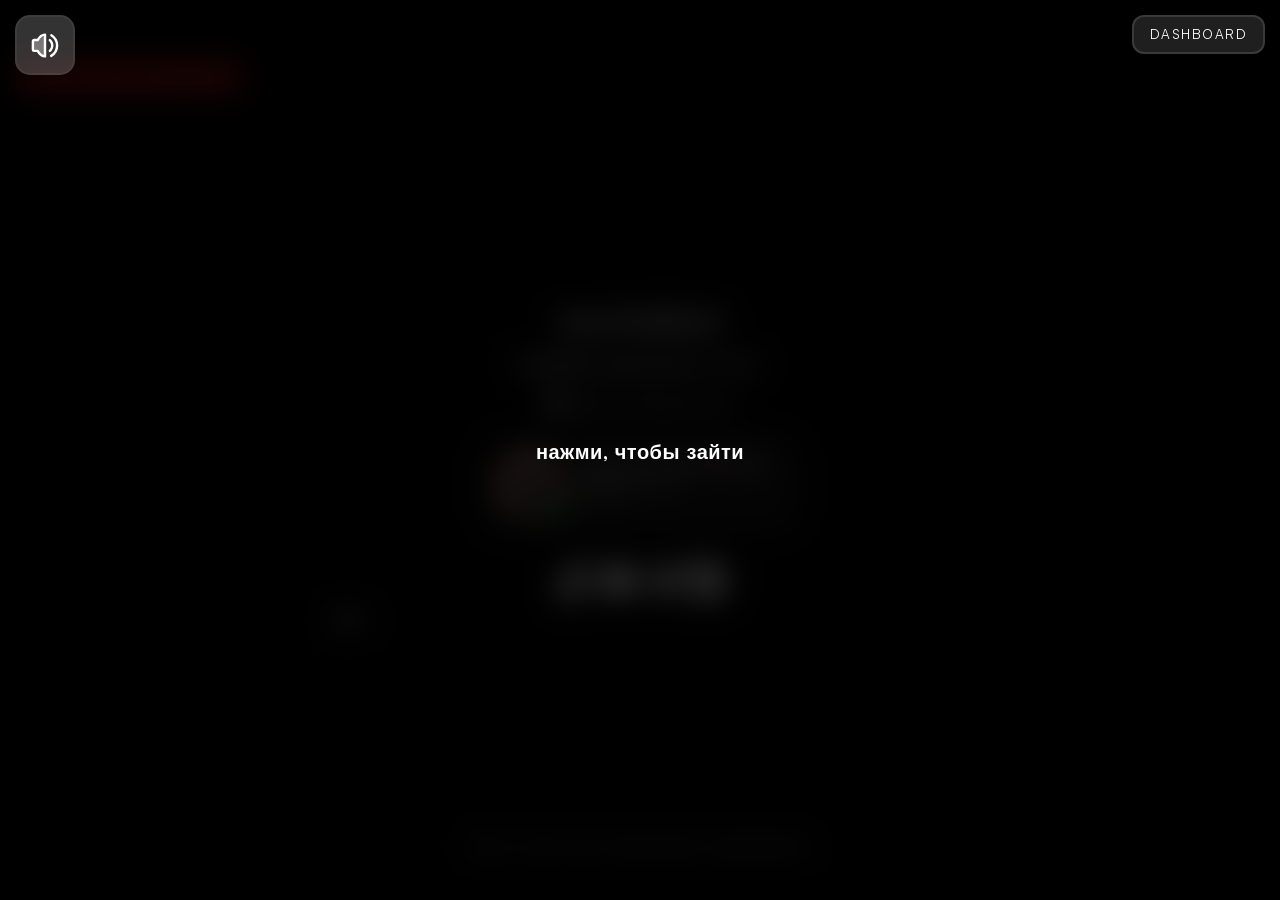
==== commit 87d1f990: "Update index.html" ====
--- a/index.html
+++ b/index.html
@@ -105,8 +105,8 @@
   overlay.addEventListener('click',enter);
   document.addEventListener('keydown',function(){if(!overlay.classList.contains('hide'))enter();});
 
-  // просмотры: по умолчанию 13, +1 за заход
-  var BASE=???, el=document.getElementById('viewCount');
+  // просмотры: по умолчанию 1, +1 за заход
+  var BASE=1, el=document.getElementById('viewCount');
   function show(n){if(el)el.textContent=n;}
   show(BASE);
   function localFallback(){
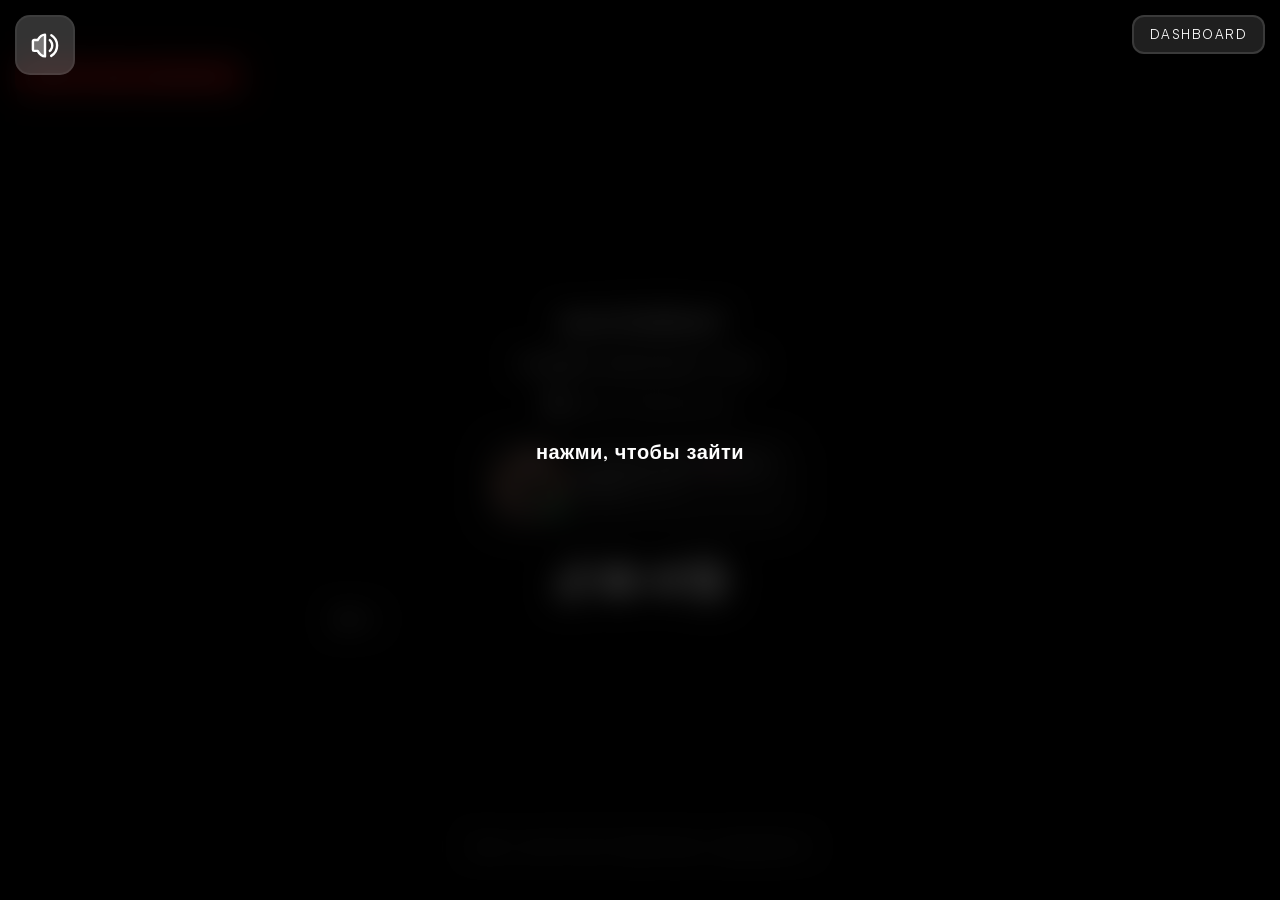
==== commit 1b0a3a95: "Update index.html" ====
--- a/index.html
+++ b/index.html
@@ -1,8 +1,4 @@
-<!DOCTYPE html> <html lang=ru dir=ltr class="notranslate ltr ru" style><!--
- Page saved with SingleFile 
- url: https://guns.lol/sanchekleet 
- saved date: Sat Oct 24 2026 02:28:22 GMT+0300 (Восточная Европа, летнее время)
---><meta charset=utf-8><style data-precedence=next>body{overflow-x:hidden;margin:0;padding:0;background-color:#0a0a0a;color:#a13ecf9c}html{height:100%;color-scheme:dark!important;forced-color-adjust:none!important}body{height:100%;min-height:100%}::selection{color:#09090b;background:#eeeeee}::-webkit-scrollbar{width:8px}::-webkit-scrollbar-track{background:transparent}::-webkit-scrollbar-thumb{border-radius:5px;background:#181818}input{-webkit-user-select:text;user-select:text}input:-webkit-autofill,input:-webkit-autofill:active,input:-webkit-autofill:focus,input:-webkit-autofill:hover{-webkit-box-shadow:inset 0 0 0 30px #0C0C0C!important;-webkit-text-fill-color:rgb(202,202,202)!important;-webkit-background-clip:text}iframe{border:none}@supports (-webkit-touch-callout:none){input{font-size:16px!important}}</style><style data-precedence=next>@keyframes GUNS__8b-981e3b54-4b8bcf18-6d32a2d6{0%{transform:translateY(0)}to{transform:translateY(110vh)}}@keyframes GUNS__c8-87774ec9-5d85d2ed-6e3b3195{0%,to{transform:translateX(0)}50%{transform:translateX(80px)}}.GUNS__c7-241eb306-e0701693-e57bac4b{width:112vw;height:112vh;object-fit:cover;position:fixed;left:-6vw;top:-6vh;z-index:-1}.GUNS__43-018c3d03-bfee722b-0ec7977f{-webkit-user-select:none;user-select:none;flex-direction:column;justify-content:center;align-items:center;gap:14px;position:fixed;top:0;left:0;width:100%;height:100%;-webkit-backdrop-filter:blur(15px);backdrop-filter:blur(15px);background-color:rgba(0,0,0,.775);z-index:9999;transition:.75s ease}.GUNS__43-018c3d03-bfee722b-0ec7977f.GUNS__da-7d43e412-1de3c2c1-729cfd30{opacity:0}.GUNS__fe-90c33375-be430095-db3c34ad{width:100%;height:100%;z-index:-1;opacity:1;background-color:rgb(0,0,0,.55);position:fixed}.GUNS__d7-fb8c6083-4dc99f7b-a375925f{margin-top:30px;display:flex;width:100%;align-items:center;flex-wrap:wrap;gap:9px;row-gap:11px}.GUNS__8b-14239d9a-1d4a3e5a-6c1a2be6{display:flex}.GUNS__8b-14239d9a-1d4a3e5a-6c1a2be6 svg{font-size:35px;transition:.3s}.GUNS__8b-14239d9a-1d4a3e5a-6c1a2be6 svg:hover{transform:scale(1.1)}.GUNS__8b-14239d9a-1d4a3e5a-6c1a2be6 a{display:flex}.GUNS__58-3b8ebb61-4f516613-30a21ee9 svg{font-size:36px}.GUNS__a1-9c55e2ff-0953f188-17d83a59{background-color:var(--presenceContainerBackground);border:var(--presenceContainerBorder);border-radius:25px;box-sizing:border-box;width:100%;text-overflow:ellipsis;overflow:hidden;display:flex;max-width:fit-content;flex-direction:column;align-items:stretch;justify-content:center}.GUNS__37-09597e09-9f226090-d8bfa6ca{padding:10px;display:flex;align-items:center;justify-content:left;gap:10px;position:relative;overflow:hidden;white-space:nowrap;text-overflow:ellipsis}.GUNS__33-6dee1579-8134d757-129d3bb0{display:flex}.GUNS__33-6dee1579-8134d757-129d3bb0 img:first-child{height:74px;width:74px;border-radius:50%;object-fit:cover}.GUNS__23-d1532451-80b443b7-1fd2e1ec{display:flex;flex-direction:column;justify-content:center;gap:2px}.GUNS__23-d1532451-80b443b7-1fd2e1ec h3,.GUNS__3c-6a7c3513-73d2b832-9139ae57 span{margin:0}.GUNS__2a-d679d135-4e3a6433-2b23b826,.GUNS__3c-6a7c3513-73d2b832-9139ae57 span{color:var(--presenceUsernameColor)}.GUNS__2a-d679d135-4e3a6433-2b23b826{font-weight:700}.GUNS__23-d1532451-80b443b7-1fd2e1ec h3{margin-right:2px;color:var(--presenceStatusColor)}.GUNS__52-52910c19-55fca9a1-0a9f0587{display:flex;align-items:center;flex:0 0 auto}.GUNS__83-d2bdaf6f-3cad8bdf-a3de98e7{display:flex;position:relative}.GUNS__22-0c0e9afd-711e289b-6f44184c{position:absolute;bottom:4px;right:4px;height:17px;width:17px;object-fit:cover}.GUNS__93-3c334130-83cd226e-15ccda62{position:relative;min-height:100vh;width:100%;background-size:cover;background-position:50%}.GUNS__19-00d4b0cd-85c65e72-e5392a5f{display:flex;align-items:center;justify-content:center;flex-direction:column;min-height:100vh;width:100%;gap:10px;padding:50px 15px;box-sizing:border-box}.GUNS__82-8f867934-3ea339fa-6da81ad0{padding:var(--containerPadding);width:100%;max-width:var(--containerWidth);border-radius:var(--containerRadius);background-color:var(--containerColor);-webkit-backdrop-filter:blur(var(--containerBlur));backdrop-filter:blur(var(--containerBlur));border:var(--containerBorder);background-image:var(--containerGradient);background-origin:border-box;box-sizing:border-box}@keyframes GUNS__4a-39b2f295-882a5d44-e3b0ee39{0%,to{opacity:.58;filter:drop-shadow(0 0 4px color-mix(in srgb,var(--profileBorderColor) 18%,transparent)) drop-shadow(0 0 10px color-mix(in srgb,var(--profileBorderColor) 10%,transparent))}48%{opacity:1;filter:drop-shadow(0 0 8px color-mix(in srgb,var(--profileBorderColor) 38%,transparent)) drop-shadow(0 0 18px color-mix(in srgb,var(--profileBorderColor) 22%,transparent))}}@keyframes GUNS__eb-3f58ebb7-b2662ec3-44b19e4b{0%{transform:translateZ(0) scale(1) rotate(0deg)}to{transform:translate3d(8%,7%,0) scale(1.12) rotate(22deg)}}@keyframes GUNS__ef-a55c1b7a-546784c8-c38513a9{0%{transform:translateZ(0) scale(1) rotate(0deg)}to{transform:translate3d(-10%,-7%,0) scale(1.14) rotate(-18deg)}}@keyframes GUNS__d4-83c64042-656db435-1caac8e0{0%{opacity:0;transform:scale(.8) rotate(-1turn)}60%{opacity:1;transform:scale(1.1) rotate(-180deg)}to{transform:scale(1) rotate(0)}}.GUNS__38-0da70991-441ce82d-c6ec933b{transition:opacity 1s,margin-bottom .6s}.GUNS__91-e19f38e4-bdb10f7b-fb4f0f8d{opacity:1!important;margin-bottom:0!important;pointer-events:all!important}.GUNS__0b-71ee24da-879f8bc4-034dd17e{height:100%;width:100%;z-index:-2;position:fixed}.GUNS__c4-52afb1ed-980a1997-1f6253bb{position:absolute}.GUNS__c4-52afb1ed-980a1997-1f6253bb span{display:flex;align-items:center;color:var(--textColor)}.GUNS__c4-52afb1ed-980a1997-1f6253bb span svg{font-size:19px;margin-right:5px}@media (max-width:370px){.GUNS__82-8f867934-3ea339fa-6da81ad0{width:100%}}@keyframes GUNS__05-bf14b627-5612f67f-9f190f0a{0%{background-position:0 50%}to{background-position:100% 50%}}.GUNS__ea-7cc99cdd-7cf0e8a0-e7e282b4{max-width:28rem;width:100%;display:flex;justify-content:center}.GUNS__23-d1532451-80b443b7-1fd2e1ec,.GUNS__db-1a74e7b1-7ff34e35-f82e47c3{overflow:hidden;white-space:nowrap;text-overflow:ellipsis;min-width:0}.GUNS__db-1a74e7b1-7ff34e35-f82e47c3{display:flex;gap:12px;min-width:0;width:100%}.GUNS__8f-50ccf96f-b1205994-ab21f98e,.GUNS__f3-35d23e0a-c743ef44-3f17f79b{display:grid;min-width:0}.GUNS__f3-35d23e0a-c743ef44-3f17f79b{max-width:100%;overflow:hidden;width:100%}.GUNS__4b-2ae082a8-37b2a993-e87b7b81,.GUNS__6e-bc97003b-f275b5c1-27e17f8e{display:block;grid-area:1/1;max-width:100%;min-width:0;overflow:hidden;will-change:opacity,filter}.GUNS__4b-2ae082a8-37b2a993-e87b7b81{align-items:center;display:flex}.GUNS__23-d1532451-80b443b7-1fd2e1ec{flex:1 1 auto}@keyframes GUNS__d2-fb157ed5-b88ec83a-a9a3de70{0%{opacity:0;filter:blur(5px)}to{opacity:1;filter:blur(0)}}@keyframes GUNS__27-06ddc09f-63b78fb4-60ec1486{0%{opacity:1;filter:blur(0)}to{opacity:0;filter:blur(5px)}}.GUNS__90-2f1123ac-d6ec9f60-17266127{padding:12px;position:fixed;top:15px;left:15px;background-image:var(--containerGradient);background-color:var(--volumeBackgroundcolor);border:var(--volumeBorder);border-radius:15px;background-origin:border-box;display:flex;justify-content:left;align-items:center;transition:.35s;width:32px;gap:15px;height:32px;overflow:hidden}.GUNS__90-2f1123ac-d6ec9f60-17266127:hover{width:160px}.GUNS__90-2f1123ac-d6ec9f60-17266127 span:active{transform:translateY(4px)}.GUNS__90-2f1123ac-d6ec9f60-17266127 span{transition:.25s;display:flex}.GUNS__90-2f1123ac-d6ec9f60-17266127 svg{min-width:30px;margin-left:1px;font-size:29px;color:var(--textColor)}.GUNS__d1-695394d9-10f93f2a-443978b9{margin-left:6px;display:flex}.GUNS__3c-6a7c3513-73d2b832-9139ae57{display:flex;align-items:center}.GUNS__39-997a2111-b9662d6e-aae28ebe{width:100%;box-sizing:border-box}.GUNS__6b-6c9a4d69-50de8477-6f5ea591{display:flex;justify-content:center;flex-direction:column;gap:15px;width:100%;max-width:var(--containerWidth);align-items:center}.GUNS__c9-c79d2a8a-e67dc9c3-53182f6b{margin-top:20px;color:var(--textColor);display:flex;align-items:center;gap:5px}.GUNS__c9-c79d2a8a-e67dc9c3-53182f6b svg{filter:drop-shadow(0 0 5px var(--textColor))}.GUNS__9b-72af2915-1aed0d7d-83c4ba4b{display:flex;align-items:center;gap:6px;border:var(--badgeContainerBorder);background-color:var(--badgeContainerBackground);margin-left:6px;padding:1px 4px;border-radius:8px}.GUNS__9b-72af2915-1aed0d7d-83c4ba4b img{height:16px;width:16px;object-fit:cover}.GUNS__9b-72af2915-1aed0d7d-83c4ba4b span{color:var(--presenceUsernameColor);font-size:12px}@keyframes GUNS__eb-b714b171-f7ffe26c-595df7c6{0%{opacity:0;transform:translateY(40px)}to{opacity:1;transform:translateY(0)}}@keyframes GUNS__2f-b32f1c4e-17b0d833-f0c99168{to{opacity:1}}@keyframes GUNS__c4-222cd781-4597a673-67618499{0%{opacity:0;transform:translateX(-50%) translateY(30px)}to{opacity:1;transform:translateX(-50%) translateY(0)}}@keyframes GUNS__2b-a2f3ab52-fbab84d0-88a5c0c0{0%,80%,to{transform:translateX(-50%) translateY(0)}85%{transform:translateX(-50%) translateY(-10px)}90%{transform:translateX(-50%) translateY(3px)}95%{transform:translateX(-50%) translateY(-4px)}}@keyframes GUNS__26-3dbd3c78-e1d2c08f-315c2047{0%{opacity:1;transform:translateX(-50%) translateY(0)}to{opacity:0;transform:translateX(-50%) translateY(20px)}}@keyframes GUNS__22-cd10bc5e-19b266bd-785fd4d3{0%{opacity:1;transform:translateY(0)}to{opacity:0;transform:translateY(20px)}}</style><style data-precedence=next>.GUNS__2d-fb3c1218-02f33cd2-58e499ec:hover:not(:disabled),.GUNS__b1-f730f867-a3f2b932-cf7f5928:hover:not(:disabled){background:rgba(255,40,40,.24);border-color:rgba(255,80,80,.34)}.GUNS__2d-fb3c1218-02f33cd2-58e499ec:active:not(:disabled),.GUNS__b1-f730f867-a3f2b932-cf7f5928:active:not(:disabled){transform:translateY(3px)}.GUNS__57-c12fccd9-3488c534-0a01443d{width:100%;display:flex;align-items:center;flex-direction:column}.GUNS__de-fbf4b626-483ff799-fceaf9a2{margin-top:7px;max-width:27rem;justify-content:center;display:flex;flex-direction:column;align-items:center;text-align:center}.GUNS__75-c400ab93-21112063-78dac97f{margin:0;color:var(--textColor)}.GUNS__75-c400ab93-21112063-78dac97f{margin-top:5px}.GUNS__56-acb6b997-e8798c63-db22b3f0{padding:0 15px;margin-bottom:7px}.GUNS__77-56168c89-a47a7bb4-c55f02b1 button:hover:not(:disabled){background-color:#7e2c8b63;border:2px solid #7e2c8b7c;color:#e4b7ef}.GUNS__77-56168c89-a47a7bb4-c55f02b1 button:active:not(:disabled){transform:translateY(4px)}.GUNS__7d-c15e70a9-e984b96e-c6d10396 button:hover:not(:disabled){filter:brightness(1.12)}</style><style data-precedence=next>.GUNS__59-8c42d41e-1de2d421-a3a17b32{border-radius:.5rem;position:relative;direction:ltr}.GUNS__19-5794a21e-7fadb463-42893d8d{width:100%}@keyframes GUNS__60-8b24bbf8-8dad02ec-bada375f{to{transform:rotate(1turn)}}@keyframes GUNS__36-2356411b-93e010e1-95e052c6{0%{opacity:0;transform:translateY(6px)}to{opacity:1;transform:translateY(0)}}@keyframes GUNS__b5-5ba15ff8-2524d458-eee3ce7b{0%{opacity:0;transform:scale(.75)}to{opacity:1;transform:scale(1)}}@keyframes GUNS__28-fac3e645-eb45c253-1613aaec{0%{opacity:0}to{opacity:1}}@keyframes GUNS__08-a43818b0-b02ed44f-26fc9b5d{0%{opacity:1}to{opacity:0}}@keyframes GUNS__f8-f3bfe6a6-ed71fab1-6cb58cec{0%{opacity:0;transform:scale(.85)}to{opacity:1;transform:scale(1)}}@keyframes GUNS__d9-8be0fc70-7c7db8fc-95d242f5{0%{opacity:1;transform:scale(1)}to{opacity:0;transform:scale(.8)}}.GUNS__ba-7f5364ea-c3a36c5d-b0f3d011{position:relative;display:inline-flex;align-items:center;justify-content:center}.GUNS__ca-42ad2aff-c7e7db33-534468e1{--tooltip-hidden-x:0px;--tooltip-hidden-y:-4px;--tooltip-max-width:260px;--tooltip-border-color:#1a1a1ad0;--tooltip-background-color:#1414148f;position:fixed;z-index:99999999;padding:.3rem .7rem;border-radius:15px;font-size:.9rem;line-height:1.3;color:#fafafa;background:var(--tooltip-background-color);border:2px solid var(--tooltip-border-color);box-shadow:0 20px 45px rgba(0,0,0,.45);-webkit-backdrop-filter:blur(10px);backdrop-filter:blur(10px);pointer-events:none;opacity:0;width:max-content;max-width:var(--tooltip-max-width);text-align:center;transform:translate3d(var(--tooltip-hidden-x),var(--tooltip-hidden-y),0) scale(.94);transition:opacity .13s ease,transform .21s cubic-bezier(.16,1,.3,1);will-change:transform,opacity}.GUNS__ca-42ad2aff-c7e7db33-534468e1[data-placement=top]{--tooltip-hidden-y:6px;transform-origin:50% 100%}.GUNS__ca-42ad2aff-c7e7db33-534468e1[data-placement=top]:after{bottom:-6px;left:50%;transform:translate(-50%) rotate(45deg)}@media (prefers-reduced-motion:reduce){.GUNS__ca-42ad2aff-c7e7db33-534468e1{transition:opacity .001ms,visibility .001ms;transform:none}}.GUNS__0a-c73bda7f-ec73c2af-ec6abbe5{display:block}.GUNS__0a-c73bda7f-ec73c2af-ec6abbe5,.GUNS__29-07f9604e-f4d8e0d9-ad473a5c{min-width:0;max-width:100%;overflow:hidden;text-overflow:ellipsis;white-space:nowrap}.GUNS__29-07f9604e-f4d8e0d9-ad473a5c{display:inline-block;vertical-align:top}@keyframes GUNS__ca-92bb5fe1-ffe7fbdf-6ec087a4{0%,14%{transform:translateX(0)}86%,to{transform:translateX(var(--overflow-text-distance,0))}}@keyframes GUNS__1f-eb2f7ff5-85fca052-433d0125{0%{opacity:0;filter:blur(5px)}to{opacity:1;filter:blur(0)}}@keyframes GUNS__b6-4caf3747-d296f8e9-f815834b{0%{opacity:1;filter:blur(0)}to{opacity:0;filter:blur(5px)}}.GUNS__ec-a9da6dd8-132e02a7-cd16b658{display:flex;align-items:center;gap:16px;width:100%;min-width:0}.GUNS__96-8304f174-bd54cefb-75d6707a{width:100%;min-width:0;flex:1 1;display:flex;flex-direction:column;gap:8px;position:relative}.GUNS__44-193d757e-48269873-02bed72a{--thumb-size:15px;--touch-target-height:36px;position:relative;width:100%;min-width:0;min-height:var(--touch-target-height)}.GUNS__72-5ce6f53d-1413285c-aa6090ba{width:100%;height:10px;border-radius:999px;position:relative}.GUNS__57-039aee70-e5a62261-c63c93e9{position:absolute;top:0;left:0;height:100%;border-radius:inherit}.GUNS__20-345a5613-0b52cc9b-60d52f5a{position:absolute;top:50%;width:var(--thumb-size);height:var(--thumb-size);box-sizing:border-box;border-radius:50%;background-color:rgb(134,142,150);border:3px solid #1b1b1d;box-shadow:0 4px 12px rgba(0,0,0,.4);pointer-events:none;z-index:2;transform:translateY(-50%)}.GUNS__f2-0dba9ea2-5811641b-e8f7ca3d{appearance:none;background:transparent;position:absolute;top:0;height:var(--touch-target-height);left:-14px;right:-14px;width:auto;margin:0;padding:0;opacity:0;direction:ltr!important;touch-action:pan-y;z-index:3;-webkit-tap-highlight-color:transparent}.GUNS__f2-0dba9ea2-5811641b-e8f7ca3d:disabled{cursor:not-allowed}@media (max-width:600px){.GUNS__ec-a9da6dd8-132e02a7-cd16b658{flex-direction:column;align-items:stretch;gap:8px}.GUNS__44-193d757e-48269873-02bed72a{--thumb-size:20px;--touch-target-height:44px}}.GUNS__3a-b829acea-47c748b8-50a13f3f:not(:disabled):hover{border-color:#2a2a2a}.GUNS__3a-b829acea-47c748b8-50a13f3f:not(:disabled):active{transform:translateY(-50%) scale(.97)}.GUNS__92-4f4687b2-1e664613-974c4960:not(:disabled):hover{color:#ffffff}.GUNS__92-4f4687b2-1e664613-974c4960:not(:disabled):active{transform:translateY(-50%) scale(.96)}.GUNS__6c-f4fedfd4-da5b3cbc-6c77e2c2::-moz-range-thumb{width:18px;height:18px;border-radius:50%;border:2px solid #fff;background:#111;box-shadow:0 0 6px rgba(0,0,0,.5);cursor:pointer}.GUNS__9d-03aeeca0-d342987b-99f3759c:hover:not(:disabled):not(.GUNS__12-f998beea-96261478-d5e13ea0){border-color:#2a2a2a;background:#212121}.GUNS__9d-03aeeca0-d342987b-99f3759c:active:not(:disabled){transform:translateY(4px)}.GUNS__98-edf3a2ac-0afd67ed-866e7ec6:hover:not(:disabled){border-color:#232323;background:#1c1c1c}.GUNS__98-edf3a2ac-0afd67ed-866e7ec6:active:not(:disabled){transform:translateY(2px)}.GUNS__10-6a2580d7-b98eee00-f385b67c:hover:not(:disabled){background-color:#da69ff40;border-color:#8b49a383}.GUNS__f6-66a2fa30-ce94b151-5bb7e563:hover:not(:disabled){background:#1d1d1d;border-color:#252525}.GUNS__5a-d4078f9d-9f841810-20db6dc0:hover:not(:disabled){color:#eef2ff}.GUNS__10-6a2580d7-b98eee00-f385b67c:active:not(:disabled),.GUNS__f6-66a2fa30-ce94b151-5bb7e563:active:not(:disabled){transform:translateY(2px)}.GUNS__b0-1fa9e72c-ce09a97a-c9f5113e:hover:not(:disabled){color:#efc4ff}.GUNS__22-72e4f54d-28217121-a57c7370:hover:not(:disabled){border-color:#232323;background:#1c1c1c}.GUNS__22-72e4f54d-28217121-a57c7370:active:not(:disabled){transform:translateY(2px)}.GUNS__94-7a8c75e6-69c9c8cc-768bc580:hover:not(:disabled){background-color:#151515;border-color:#1f1f1f}.GUNS__25-bb6b5ef1-4b5586a0-05b41ca6:hover:not(:disabled){color:#fafafa}.GUNS__25-bb6b5ef1-4b5586a0-05b41ca6:active:not(:disabled){transform:translateY(1px)}.GUNS__25-bb6b5ef1-4b5586a0-05b41ca6:hover:not(:disabled) .GUNS__6c-ab3996a5-b61a3a52-527ec341{color:#f1f1f1}.GUNS__94-7a8c75e6-69c9c8cc-768bc580:hover:not(:disabled) .GUNS__e4-ee6e9ce7-a80ed033-13a5116f{color:#d7d7d7}</style><style data-precedence=next>@keyframes GUNS__c2-b14692e0-1b9b0b73-8aa64360{0%,to{opacity:.38;transform:translateY(-4px) rotate(45deg)}50%{opacity:1;transform:translateY(6px) rotate(45deg)}}@keyframes GUNS__64-fb8ec083-4f8b38de-c7ba21d4{0%{opacity:.72}to{opacity:1}}@keyframes GUNS__07-d9182382-837aa49c-20691fdd{0%{transform:scale(.985)}62%{transform:scale(1.012)}to{transform:scale(1)}}@keyframes GUNS__a5-d73ed353-df9f175f-34df95ea{0%{opacity:.82;transform:translateY(-10px)}to{opacity:1;transform:translateY(0)}}@keyframes GUNS__bc-99dedf07-89eeb7e7-cff34073{0%{transform:translateZ(0)}to{transform:translate3d(-50%,0,0)}}</style><script id=ld-org type=application/ld+json>{"@context":"https://schema.org","@type":"Organization","@id":"https://guns.lol/#organization","name":"guns.lol","url":"https://guns.lol","logo":"https://assets.guns.lol/guns_hw_logo_ver_2.png","sameAs":["https://x.com/gunsdotlol","https://tiktok.com/@guns.lol","https://discord.gg/guns"]}</script><style>body{font-size-adjust:0.48}input,span,a{font-size-adjust:0.48}</style><style>@media (pointer:fine){[data-vaul-handle-hitarea]:{width:100%;height:100%}}@keyframes fadeIn{from{opacity:0}to{opacity:1}}@keyframes fadeOut{to{opacity:0}}@keyframes slideFromBottom{from{transform:translate3d(0,var(--initial-transform,100%),0)}to{transform:translate3d(0,0,0)}}@keyframes slideToBottom{to{transform:translate3d(0,var(--initial-transform,100%),0)}}@keyframes slideFromTop{from{transform:translate3d(0,calc(var(--initial-transform,100%)*-1),0)}to{transform:translate3d(0,0,0)}}@keyframes slideToTop{to{transform:translate3d(0,calc(var(--initial-transform,100%)*-1),0)}}@keyframes slideFromLeft{from{transform:translate3d(calc(var(--initial-transform,100%)*-1),0,0)}to{transform:translate3d(0,0,0)}}@keyframes slideToLeft{to{transform:translate3d(calc(var(--initial-transform,100%)*-1),0,0)}}@keyframes slideFromRight{from{transform:translate3d(var(--initial-transform,100%),0,0)}to{transform:translate3d(0,0,0)}}@keyframes slideToRight{to{transform:translate3d(var(--initial-transform,100%),0,0)}}</style><meta name=viewport content="width=device-width, initial-scale=1"><meta name=theme-color content=#ffffff><title>@sanchek</title><meta name=robots content="index, follow"><meta name=referrer content=no-referrer><meta name=google content=notranslate><style>@font-face{font-family:"Satoshi";src:url([data-uri])format("woff2");font-weight:300 900;font-style:normal}</style><script id=ld-org type=application/ld+json>{"@context":"https://schema.org","@type":"Organization","@id":"https://guns.lol/#organization","name":"guns.lol","url":"https://guns.lol","logo":"https://assets.guns.lol/guns_hw_logo_ver_2.png","sameAs":["https://x.com/gunsdotlol","https://tiktok.com/@guns.lol","https://discord.gg/guns"]}</script><style>body{font-size-adjust:0.48}input,span,a{font-size-adjust:0.48}</style><style data-font=satoshi>body,*{font-family:"Satoshi",sans-serif!important}</style><link rel=icon type=image/png sizes=32x32 href="[data-uri]"><style>.sf-hidden{display:none!important}</style><body><script id=profile-page-json-ld type=application/ld+json>{"@context":"https://schema.org","@type":"ProfilePage","@id":"https://guns.lol/sanchekleet#profile-page","url":"https://guns.lol/sanchekleet","mainEntity":{"@type":"Person","@id":"https://guns.lol/sanchekleet#person","name":"sanchekleet","alternateName":"@sanchekleet","identifier":"sanchekleet","url":"https://guns.lol/sanchekleet","description":"Плейбой, филантроп, 14 y.o."}}</script><style class=sf-hidden>html{direction:ltr}</style><style class=sf-hidden>*{cursor:url([data-uri])16 16,auto!important}</style><style class=sf-hidden>::-moz-selection{background:#ffffff;color:#f8f9fa}::selection{background:#ffffff;color:#f8f9fa}</style><script></script><script></script><script></script><script></script><script></script><script></script><script></script><script></script><script></script><script></script><script></script><div hidden class=sf-hidden></div><script id=profile-page-json-ld type=application/ld+json>{"@context":"https://schema.org","@type":"ProfilePage","@id":"https://guns.lol/sanchekleet#profile-page","url":"https://guns.lol/sanchekleet","mainEntity":{"@type":"Person","@id":"https://guns.lol/sanchekleet#person","name":"sanchekleet","alternateName":"@sanchekleet","identifier":"sanchekleet","url":"https://guns.lol/sanchekleet","description":"Плейбой, филантроп, 14 y.o."}}</script><style class=sf-hidden>html{direction:ltr}</style><a href=https://r2.guns.lol/f181631a-467e-4a3d-869f-6febd8adcc68.mp4 target=_blank style="z-index:2147483647!important;position:absolute!important;margin:-68px 0px 0px -146px!important;display:block!important;width:16px!important;height:16px!important;min-width:16px!important;min-height:16px!important;max-width:16px!important;max-height:16px!important"><img src=[data-uri] style=width:16px!important;height:16px!important;min-width:16px!important;min-height:16px!important;max-width:16px!important;max-height:16px!important></a><video id=bgVideo src="https://r2.guns.lol/f181631a-467e-4a3d-869f-6febd8adcc68.mp4" autoplay playsinline loop disablepictureinpicture preload=auto class=GUNS__c7-241eb306-e0701693-e57bac4b muted poster="data:image/svg+xml,%3Csvg xmlns='http://www.w3.org/2000/svg' width='2560' height='1440'%3E%3C/svg%3E"></video><audio id=bgAudio loop preload=auto src="https://files.catbox.moe/zno2d4.mp3"></audio><div class="GUNS__43-018c3d03-bfee722b-0ec7977f GUNS__da-7d43e412-1de3c2c1-729cfd30" style=pointer-events:none;display:none></div><div class=GUNS__0b-71ee24da-879f8bc4-034dd17e style=background-color:transparent></div><div class=GUNS__fe-90c33375-be430095-db3c34ad></div><style class=sf-hidden>*{cursor:url([data-uri])16 16,auto!important}</style><style class=sf-hidden>::-moz-selection{background:#ffffff;color:#f8f9fa}::selection{background:#ffffff;color:#f8f9fa}</style><div style="--presenceUsernameColor:#ffffff;--presenceStatusColor:rgba(255,255,255,0.7);--presenceContainerBackground:rgba(255,255,255,0.07);--presenceContainerBorder:2px solid rgba(255,255,255,0.05);--discordServerMembers:rgba(255,255,255,0.6);--secondTabBackground:rgba(255,255,255,0.07);--secondTabBorder:2px solid rgba(255,255,255,0.05);--discordMissingIcon:rgba(255,255,255,0.25);--modernLayoutSeperator:rgba(255,255,255,0.12);--modernLayoutSeperatorBorder:rgba(255,255,255,0.12);--discordAvatarBorder:2px solid rgba(255,255,255,0.15);--badgeContainerBackground:rgba(255,255,255,0.08);--badgeContainerBorder:2px solid rgba(255,255,255,0.04);--userBadge:20.5px;--textColor:#ffffff;--textColorDarker:rgba(255,255,255,0.5);--iconColor:#ffffff;--backgroundColor:#f8f9fa;--joinStatus:rgba(255,255,255,0.65);--audioPlayerBar:rgba(255,255,255,0.35);--avatarBorder:2px solid rgba(255,255,255,0.4);--containerColor:rgba(255,255,255,0);--containerBlur:0px;--containerGradient:linear-gradient(25deg,rgba(0,0,0,0),rgba(0,0,0,0));--containerBackgroundImage:linear-gradient(25deg,rgba(0,0,0,0),rgba(0,0,0,0));--containerBackgroundClip:border-box;--containerBackgroundOrigin:border-box;--profileBorderWidth:2px;--profileBorderColor:rgba(255,255,255,0.3);--containerRadius:20px;--containerWidth:40rem;--containerPadding:35px 15px;--volumeBackgroundcolor:rgba(255,255,255,0.2);--volumeBorder:2px solid rgba(255,255,255,0.05);--colorUsernameGlow:0px 0px 16.5px #ffffff;--buttonBackground:rgba(255,255,255,0.22);--buttonBorder:2px solid rgba(255,255,255,0.12);--buttonRadius:12px;--buttonAlign:center;--buttonBackgroundHover:rgba(255,255,255,0.32);--buttonBorderHover:2px solid rgba(255,255,255,0.25);--buttonUrlColor:rgba(255,255,255,0.65);--profileViewsContainerBorder:2px solid rgba(255,255,255,0.3);--templatePreviewContainerBackground:rgba(255,255,255,0.4);--platformTextColor:rgba(255,255,255,0.4);--secondTabWidgetDescription:rgba(255,255,255,0.6);--audioIconBackground:rgba(255,255,255,0.2);--progessBarFull:rgba(255,255,255,0.3);--progessBarPlaying:#ffffff;--controlButtonsOther:rgba(255,255,255,0.5);--controlButtonPlaying:#ffffff;--controlTextColor:rgba(255,255,255,0.7);--modernLayoutBottomLeftDivider:rgba(255,255,255,0.14);--sleekLayoutTopRightDivider:rgba(255,255,255,0.14)"><div class=GUNS__90-2f1123ac-d6ec9f60-17266127 style=z-index:1><span><svg xmlns=http://www.w3.org/2000/svg width=1em height=1em viewBox="0 0 48 48"><defs><mask id=ipTVolumeNotice0><g fill=none stroke=#fff stroke-width=4><path fill=#555 stroke-linejoin=round d="M24 6v36c-7 0-12.201-9.16-12.201-9.16H6a2 2 0 0 1-2-2V17.01a2 2 0 0 1 2-2h5.799S17 6 24 6Z"></path><path stroke-linecap=round stroke-linejoin=round d="M32 15a11.91 11.91 0 0 1 1.684 1.859A12.07 12.07 0 0 1 36 24c0 2.654-.846 5.107-2.278 7.09A11.936 11.936 0 0 1 32 33"></path><path stroke-linecap=round d="M34.236 41.186C40.084 37.696 44 31.305 44 24c0-7.192-3.796-13.496-9.493-17.02"></path></g></mask></defs><path fill=currentColor d="M0 0h48v48H0z" mask=url(#ipTVolumeNotice0)></path></svg></span><div class=GUNS__39-997a2111-b9662d6e-aae28ebe><style class=sf-hidden>.GUNS__72-5ce6f53d-1413285c-aa6090ba{background:var(--textColorDarker)}.GUNS__57-039aee70-e5a62261-c63c93e9{background-color:var(--textColor)}.GUNS__20-345a5613-0b52cc9b-60d52f5a{display:none!important}.GUNS__44-193d757e-48269873-02bed72a{padding:0!important;--touch-target-height:0px!important}</style><div class=GUNS__19-5794a21e-7fadb463-42893d8d><div class="GUNS__59-8c42d41e-1de2d421-a3a17b32 GUNS__ec-a9da6dd8-132e02a7-cd16b658" data-vaul-no-drag=true><div class=GUNS__96-8304f174-bd54cefb-75d6707a><div class=GUNS__44-193d757e-48269873-02bed72a><div class=GUNS__72-5ce6f53d-1413285c-aa6090ba><div class=GUNS__57-039aee70-e5a62261-c63c93e9 style=width:100%></div><div class="GUNS__20-345a5613-0b52cc9b-60d52f5a sf-hidden" data-visible=false style="left:calc(100% - (var(--thumb-size)/2))"></div></div><input min=0 max=100 step=1 class=GUNS__f2-0dba9ea2-5811641b-e8f7ca3d aria-valuemin=0 aria-valuemax=100 aria-valuenow=100 type=range value=100></div></div></div></div></div></div><div class=GUNS__93-3c334130-83cd226e-15ccda62><div class=GUNS__19-00d4b0cd-85c65e72-e5392a5f><div class=GUNS__6b-6c9a4d69-50de8477-6f5ea591 style=position:relative;z-index:1><div class="GUNS__82-8f867934-3ea339fa-6da81ad0 GUNS__38-0da70991-441ce82d-c6ec933b GUNS__91-e19f38e4-bdb10f7b-fb4f0f8d"><div class=GUNS__57-c12fccd9-3488c534-0a01443d><div></div><div class="GUNS__de-fbf4b626-483ff799-fceaf9a2 false"><span class=GUNS__ba-7f5364ea-c3a36c5d-b0f3d011><div id=nick style="font-size:30px;font-weight:700;line-height:1.2;margin-bottom:7px;color:#fff;letter-spacing:.2px">sanchekleet</div></span><h3 class=GUNS__75-c400ab93-21112063-78dac97f style=font-weight:570;font-size:19px>Плейбой, филантроп, 14 y.o.</h3><span class=GUNS__ba-7f5364ea-c3a36c5d-b0f3d011><span class=GUNS__c9-c79d2a8a-e67dc9c3-53182f6b style=font-weight:450;font-size:15px><svg xmlns=http://www.w3.org/2000/svg width=1em height=1em viewBox="4 2 16 20"><path fill=currentColor d="M12 12q.825 0 1.413-.587T14 10t-.587-1.412T12 8t-1.412.588T10 10t.588 1.413T12 12m0 10q-4.025-3.425-6.012-6.362T4 10.2q0-3.75 2.413-5.975T12 2t5.588 2.225T20 10.2q0 2.5-1.987 5.438T12 22"></path></svg> Ukraine, Dnepropetrovsk</span></span></div><div class="GUNS__ea-7cc99cdd-7cf0e8a0-e7e282b4 false"><div class=GUNS__a1-9c55e2ff-0953f188-17d83a59 style=margin-top:20px><div class=GUNS__37-09597e09-9f226090-d8bfa6ca><div class=GUNS__33-6dee1579-8134d757-129d3bb0><div class=GUNS__83-d2bdaf6f-3cad8bdf-a3de98e7><img alt="Discord Avatar" src="[data-uri]"><img class=GUNS__22-0c0e9afd-711e289b-6f44184c alt src="[data-uri]"></div></div><div class=GUNS__db-1a74e7b1-7ff34e35-f82e47c3><div class=GUNS__23-d1532451-80b443b7-1fd2e1ec><div class=GUNS__3c-6a7c3513-73d2b832-9139ae57><span style=font-weight:550;font-size:18.5px>sanchek_l33tt</span><div class=GUNS__9b-72af2915-1aed0d7d-83c4ba4b><img alt="Guild Tag Icon" src=[data-uri]> <span>Fe㏔ѹ</span></div><div class=GUNS__d1-695394d9-10f93f2a-443978b9></div></div><div class=GUNS__f3-35d23e0a-c743ef44-3f17f79b><h3 class=GUNS__6e-bc97003b-f275b5c1-27e17f8e style=font-weight:400;font-size:13.5px><span class=GUNS__0a-c73bda7f-ec73c2af-ec6abbe5><span class=GUNS__29-07f9604e-f4d8e0d9-ad473a5c><span class=GUNS__2a-d679d135-4e3a6433-2b23b826>Playing</span> ROBLOX</span></span><span class=GUNS__0a-c73bda7f-ec73c2af-ec6abbe5><span class=GUNS__29-07f9604e-f4d8e0d9-ad473a5c></span></span></h3></div></div><div class=GUNS__52-52910c19-55fca9a1-0a9f0587><div class=GUNS__8f-50ccf96f-b1205994-ab21f98e><span class=GUNS__4b-2ae082a8-37b2a993-e87b7b81></span></div></div></div></div></div></div><div class="GUNS__56-acb6b997-e8798c63-db22b3f0 false" style=width:100%;box-sizing:border-box><div class=GUNS__d7-fb8c6083-4dc99f7b-a375925f style=justify-content:center><div class="GUNS__8b-14239d9a-1d4a3e5a-6c1a2be6 GUNS__b0-d46721e6-47200b51-589b9b78"><style class=sf-hidden>.GUNS__b0-d46721e6-47200b51-589b9b78 svg{color:#ffffff!important;filter:drop-shadow(#ffffff 1px 0 7px)!important}</style><a href=https://tiktok.com/@sanchek_leett target=_blank rel="nofollow ugc noopener noreferrer"><svg xmlns=http://www.w3.org/2000/svg width=1em height=1em viewBox="3.2 2 17.43 19.99"><path fill=currentColor d="M19.59 6.69a4.83 4.83 0 0 1-3.77-4.25V2h-3.45v13.67a2.89 2.89 0 0 1-5.2 1.74a2.89 2.89 0 0 1 2.31-4.64a2.93 2.93 0 0 1 .88.13V9.4a6.84 6.84 0 0 0-1-.05A6.33 6.33 0 0 0 5 20.1a6.34 6.34 0 0 0 10.86-4.43v-7a8.16 8.16 0 0 0 4.77 1.52v-3.4a4.85 4.85 0 0 1-1-.1z"></path></svg></a></div><div class="GUNS__8b-14239d9a-1d4a3e5a-6c1a2be6 GUNS__58-3b8ebb61-4f516613-30a21ee9"><style class=sf-hidden>.GUNS__58-3b8ebb61-4f516613-30a21ee9 svg{color:#ffffff!important;filter:drop-shadow(#ffffff 1px 0 7px)!important}</style><span class=GUNS__ba-7f5364ea-c3a36c5d-b0f3d011><span style=display:flex><span style=display:flex><svg xmlns=http://www.w3.org/2000/svg width=1em height=1em viewBox="1.96 4.26 20.03 15.53"><path fill=currentColor d="M14.82 4.26a10.14 10.14 0 0 0-.53 1.1a14.66 14.66 0 0 0-4.58 0a10.14 10.14 0 0 0-.53-1.1a16 16 0 0 0-4.13 1.3a17.33 17.33 0 0 0-3 11.59a16.6 16.6 0 0 0 5.07 2.59A12.89 12.89 0 0 0 8.23 18a9.65 9.65 0 0 1-1.71-.83a3.39 3.39 0 0 0 .42-.33a11.66 11.66 0 0 0 10.12 0q.21.18.42.33a10.84 10.84 0 0 1-1.71.84a12.41 12.41 0 0 0 1.08 1.78a16.44 16.44 0 0 0 5.06-2.59a17.22 17.22 0 0 0-3-11.59a16.09 16.09 0 0 0-4.09-1.35zM8.68 14.81a1.94 1.94 0 0 1-1.8-2a1.93 1.93 0 0 1 1.8-2a1.93 1.93 0 0 1 1.8 2a1.93 1.93 0 0 1-1.8 2zm6.64 0a1.94 1.94 0 0 1-1.8-2a1.93 1.93 0 0 1 1.8-2a1.92 1.92 0 0 1 1.8 2a1.92 1.92 0 0 1-1.8 2z"></path></svg></span></span></span></div><div class="GUNS__8b-14239d9a-1d4a3e5a-6c1a2be6 GUNS__c0-fa073b95-f6e17abb-4e226f06"><style class=sf-hidden>.GUNS__c0-fa073b95-f6e17abb-4e226f06 svg{color:#ffffff!important;filter:drop-shadow(#ffffff 1px 0 7px)!important}</style><a href=https://t.me/L33T0V target=_blank rel="nofollow ugc noopener noreferrer"><svg xmlns=http://www.w3.org/2000/svg width=1em height=1em viewBox="2 3.61 20.02 16.79"><path fill=currentColor d="m20.665 3.717l-17.73 6.837c-1.21.486-1.203 1.161-.222 1.462l4.552 1.42l10.532-6.645c.498-.303.953-.14.579.192l-8.533 7.701h-.002l.002.001l-.314 4.692c.46 0 .663-.211.921-.46l2.211-2.15l4.599 3.397c.848.467 1.457.227 1.668-.785l3.019-14.228c.309-1.239-.473-1.8-1.282-1.434z"></path></svg></a></div><div class="GUNS__8b-14239d9a-1d4a3e5a-6c1a2be6 GUNS__b2-cbf7cc8c-c63f0d84-1ad4e471"><style class=sf-hidden>.GUNS__b2-cbf7cc8c-c63f0d84-1ad4e471 svg{color:#ffffff!important;filter:drop-shadow(#ffffff 1px 0 7px)!important}</style><span class=GUNS__ba-7f5364ea-c3a36c5d-b0f3d011><span style=display:flex><span style=display:flex><svg xmlns=http://www.w3.org/2000/svg width=1em height=1em viewBox="2 2 19.97 20"><path fill=currentColor d="M8.21 17.32L7 16.8a2.13 2.13 0 1 0 1.17-2.93l1.28.53a1.58 1.58 0 0 1-1.22 2.92z"></path><path fill=currentColor d="M12 2a10 10 0 0 0-10 9.34l5.38 2.21a2.31 2.31 0 0 1 .47-.24A2.62 2.62 0 0 1 9 13.1l2.44-3.56a3.8 3.8 0 1 1 3.8 3.8h-.08l-3.51 2.5a2.77 2.77 0 0 1-5.47.68l-3.77-1.6A10 10 0 1 0 12 2z"></path><path fill=currentColor d="M17.79 9.5a2.53 2.53 0 1 0-2.53 2.5a2.54 2.54 0 0 0 2.53-2.5zm-4.42 0a1.9 1.9 0 1 1 1.9 1.91a1.9 1.9 0 0 1-1.9-1.92z"></path></svg></span></span></span></div></div></div></div><div class=cf-turnstile data-sitekey=0x4AAAAAAAgU7T2niLQD-TLm data-callback=getToken data-action=guns_view data-cdata=4587b8483d3b4048538f99460f1f677135c50e628b74348cddcaaf5da7e5e9a6 style=display:none></div><div class="GUNS__c4-52afb1ed-980a1997-1f6253bb false" style=bottom:12px;left:15px><span class=GUNS__ba-7f5364ea-c3a36c5d-b0f3d011><span style=font-weight:550;font-size:14px><svg xmlns=http://www.w3.org/2000/svg width=1em height=1em viewBox="0 0 24 24"><path fill=currentColor d="M12 9a3 3 0 0 0-3 3a3 3 0 0 0 3 3a3 3 0 0 0 3-3a3 3 0 0 0-3-3m0 8a5 5 0 0 1-5-5a5 5 0 0 1 5-5a5 5 0 0 1 5 5a5 5 0 0 1-5 5m0-12.5C7 4.5 2.73 7.61 1 12c1.73 4.39 6 7.5 11 7.5s9.27-3.11 11-7.5c-1.73-4.39-6-7.5-11-7.5"></path></svg> <span id=viewCount>13</span></span></span></div></div></div></div></div></div><script></script><script></script><div></div><script></script><next-route-announcer style=position:absolute><template shadowrootmode=open><div aria-live=assertive id=__next-route-announcer__ role=alert style=position:absolute;border:0px;height:1px;margin:-1px;padding:0px;width:1px;clip:rect(0px,0px,0px,0px);overflow:hidden;white-space:nowrap;overflow-wrap:normal></div></template></next-route-announcer><span class=GUNS__ca-42ad2aff-c7e7db33-534468e1 data-visible=false data-placement=top style=--tooltip-max-width:260px;top:0px;left:0px;border-color:rgba(26,26,26,0.2);background-color:rgba(20,20,20,0.39)>UID 212,499</span><span class=GUNS__ca-42ad2aff-c7e7db33-534468e1 data-visible=false data-placement=top style=--tooltip-max-width:260px;top:585.876px;left:1242.48px;border-color:rgba(26,26,26,0.2);background-color:rgba(20,20,20,0.39)>Location</span><span class=GUNS__ca-42ad2aff-c7e7db33-534468e1 data-visible=false data-placement=top style=--tooltip-max-width:260px;top:0px;left:0px;border-color:rgba(26,26,26,0.2);background-color:rgba(20,20,20,0.39)>Copy Discord</span><span class=GUNS__ca-42ad2aff-c7e7db33-534468e1 data-visible=false data-placement=top style=--tooltip-max-width:260px;top:0px;left:0px;border-color:rgba(26,26,26,0.2);background-color:rgba(20,20,20,0.39)>Copy Steam</span><span class=GUNS__ca-42ad2aff-c7e7db33-534468e1 data-visible=false data-placement=top style=--tooltip-max-width:260px;top:0px;left:0px;border-color:rgba(26,26,26,0.2);background-color:rgba(20,20,20,0.39)>Profile Views</span><div><template shadowrootmode=closed><iframe src allow="cross-origin-isolated; fullscreen; autoplay; keyboard-map; gamepad; xr-spatial-tracking" id=cf-chl-widget-377cp title='Виджет с действием "challenge" Cloudflare' tabindex=-1 aria-hidden=true style=border-width:medium;border-style:none;border-color:currentcolor;border-image:none;overflow:hidden;width:1px;height:1px;position:fixed;visibility:visible;opacity:0.01;left:0px;top:0px;pointer-events:none;z-index:-1 sandbox="allow-popups allow-top-navigation-by-user-activation" srcdoc="<!DOCTYPE html> <html lang=ru-ru dir=ltr><meta charset=utf-8><meta http-equiv=x-ua-compatible content=&quot;IE=Edge,chrome=1&quot;><meta name=robots content=&quot;noindex, nofollow&quot;><meta name=viewport content=&quot;width=device-width, initial-scale=1, maximum-scale=1&quot;><title>Checking your Browser…</title><style>@font-face{font-family:Ubuntu;src:local(&quot;Ubuntu&quot;)}</style><style id=RQRfo1>@keyframes spin{100%{transform:rotate(360deg)}}@keyframes scale{0%,100%{transform:none}50%{transform:scale3d(1,1,1)}}@keyframes stroke{100%{stroke-dashoffset:0}}@keyframes scale-up-center{0%{transform:scale(.01)}100%{transform:scale(1)}}@keyframes success-badge-orbit-in{0%{transform:rotate(-12deg) scale(.6);opacity:0}70%{transform:rotate(2deg) scale(1.06);opacity:1}100%{transform:rotate(0) scale(1);opacity:1}}@keyframes success-orbit-resolve{0%{transform:rotate(-80deg) scale(.6);opacity:0}20%{opacity:1}75%{opacity:.8}100%{transform:rotate(280deg) scale(.5);opacity:0}}@keyframes failure-orbit-break{0%{transform:rotate(-60deg) scale(.7);opacity:0}22%{opacity:1}68%{transform:rotate(190deg) scale(1);opacity:.8}100%{transform:rotate(225deg) scale(.48);opacity:0}}@keyframes failure-badge-settle{0%{transform:scale(.68);opacity:0}72%{transform:scale(1.04);opacity:1}100%{transform:scale(1);opacity:1}}@keyframes failure-mark-rise{0%{transform:translateY(2px);opacity:0}100%{transform:translateY(0);opacity:1}}@keyframes unspin{40%{stroke-width:1px;stroke-linecap:square;stroke-dashoffset:192}100%{stroke-width:0}}#mqgwr2{width:30px;height:30px;display:flex;border-radius:50%;box-shadow:inset 0 0 0#228b49;stroke-width:1px;fill:#fff;stroke:#fff;stroke-miterlimit:10;grid-area:1/1;transform-origin:center;animation:success-badge-orbit-in .36s .26s cubic-bezier(.34,1.56,.64,1) both;stroke-width:6px}#mqgwr2 .Bkexk6{animation:stroke .28s .41s cubic-bezier(.65,0,.45,1) forwards;box-shadow:inset 0 0 0#228b49;stroke-dasharray:242;stroke-dashoffset:242}.igxkH5{stroke-dashoffset:0;stroke-width:2;stroke-miterlimit:10;stroke:#228b49;fill:#228b49}#dWUjm8{width:30px;height:30px;grid-area:1/1;overflow:visible}#dWUjm8 g{transform-box:fill-box;transform-origin:center;animation:success-orbit-resolve .62s cubic-bezier(.2,.7,.2,1) both}.JHFr9{opacity:.3;fill:none;stroke:#228b49;stroke-width:1}.xMLPX1{fill:#228b49}.yVaTw9{stroke-width:3px;stroke-linecap:round;stroke:#228b49;stroke-dasharray:0,100,0;stroke-dashoffset:200;stroke-miterlimit:1;stroke-linejoin:round}#PmxX6,#rLEbc5{width:30px;height:30px;display:flex;border-radius:50%;box-shadow:inset 0 0 0#b20f03;stroke-width:1px;fill:#fff;stroke:#fff;stroke-miterlimit:10}.lppNc3{stroke-width:2;stroke:#b20f03;fill:#b20f03}.weFf2{fill:#f2f2f2}.xQgf6{opacity:.28;fill:none;stroke:#b20f03;stroke-width:1}.RuLz9{fill:#b20f03}#PmxX6 .niGIg3,#PmxX6 .xFiv6{transform-box:view-box;transform-origin:center}#PmxX6 .niGIg3{animation:failure-orbit-break .52s cubic-bezier(.2,.7,.2,1) both}#PmxX6 .xFiv6{animation:failure-badge-settle .34s .19s cubic-bezier(.22,1,.36,1) both}#PmxX6 .weFf2{transform-box:fill-box;transform-origin:center;animation:failure-mark-rise .22s .31s ease-out both}#rLEbc5{width:12px;height:12px}#rLEbc5 .niGIg3{display:none}#eDsHp7,#eoIo7{display:flex;animation:spin 5s linear infinite;width:30px;height:30px}.elMeR8,.zHqdK3{stroke-dasharray:166;stroke-dashoffset:166;stroke-width:2;stroke-miterlimit:10;stroke:#595959;fill:#595959}#aHIr2,#EIaGo3{width:30px;height:30px;display:flex;border-radius:50%;box-shadow:inset 0 0 0#595959;stroke-width:1px;fill:#fff;stroke:#fff;stroke-miterlimit:10;animation:scale .3s ease-in-out .9s both}#QPtO4{display:inline-flex;flex-direction:column;text-align:right}#Kyzzf1{margin-bottom:1px;height:25px}.MSPZ4{fill:#000}.UYVY5 .yVaTw9{animation:unspin .7s cubic-bezier(.65,0,.45,1) forwards}@media (prefers-reduced-motion:reduce){#dWUjm8{opacity:0}#dWUjm8 g{animation-duration:.001ms}#mqgwr2,#mqgwr2 .Bkexk6{animation:none}#mqgwr2 .Bkexk6{stroke-dashoffset:0}#PmxX6 .niGIg3{display:none}#PmxX6 .xFiv6,#PmxX6 .weFf2{animation:none}}@media (prefers-color-scheme:dark){body.Jtxg3,.main-wrapper.Jtxg3{background-color:#313131;color:#f2f2f2}.Jtxg3 a{color:#f2f2f2}.Jtxg3 a:link{color:#f2f2f2}.Jtxg3 a:hover{color:#b9d6ff}.Jtxg3 a:visited{color:#9d94ec}.Jtxg3 a:focus,.Jtxg3 a:active{outline:2px solid #4693ff;outline-offset:2px;border-radius:2px}.Jtxg3 h1,.Jtxg3 p{color:#f2f2f2}.Jtxg3 #mqgwr2{box-shadow:inset 0 0 0#2db35e}.Jtxg3 #mqgwr2 .Bkexk6{box-shadow:inset 0 0 0#2db35e}.Jtxg3 .igxkH5{stroke:#2db35e;fill:#2db35e}.Jtxg3 .JHFr9{stroke:#2db35e}.Jtxg3 .xMLPX1{fill:#2db35e}.Jtxg3 .lppNc3{stroke:#fc574a;fill:#fc574a}.Jtxg3 .xQgf6{stroke:#fc574a}.Jtxg3 .RuLz9{fill:#fc574a}.Jtxg3 .elMeR8,.Jtxg3 .zHqdK3{stroke-dasharray:166;stroke-dashoffset:166;stroke-width:2;stroke-miterlimit:10;stroke:#b6b6b6;fill:#b6b6b6}.Jtxg3 #aHIr2,.Jtxg3 #EIaGo3{width:30px;height:30px;display:flex;border-radius:50%;box-shadow:inset 0 0 0#b6b6b6;stroke-width:1px;fill:#fff;stroke:#fff;stroke-miterlimit:10}.Jtxg3 .xRna8 .NyEF7{border:2px solid #999;background-color:#0a0a0a}.Jtxg3 .xRna8 input:focus~.NyEF7,.Jtxg3 .xRna8 input:active~.NyEF7{outline:2px solid #4693ff;outline-offset:2px;border-radius:2px}.Jtxg3 .xRna8 input:checked~.NyEF7{background-color:#4a4a4a}.Jtxg3 .xRna8 input:checked~.NyEF7::after{border-color:#fbad41}.Jtxg3 #XsSq9{color:#fc574a}.Jtxg3 #CRlyl4{color:#f2f2f2}.Jtxg3 #gJlb8{border-color:#f2f2f2;background-color:#313131}.Jtxg3 #JedZD5{fill:#f38020}.Jtxg3 .MSPZ4{fill:#fff}.Jtxg3 .jXqsA9{border-color:#fc574a;background-color:#feccc8;color:#780a02}.Jtxg3 .yVaTw9{stroke:#2db35e}.Jtxg3 .yxXg6{border-color:#f2f2f2;background-color:#ffd6a8}.Jtxg3 .yxXg6 a{color:#262626}.Jtxg3 .yxXg6 a:link{color:#262626}.Jtxg3 .yxXg6 a:hover{color:#262626}.Jtxg3 .yxXg6 a:visited{color:#262626}.Jtxg3 .yxXg6 a:focus,.Jtxg3 .yxXg6 a:active{outline:2px solid #4693ff;outline-offset:2px;border-radius:2px}}body.VopDi9,.main-wrapper.VopDi9{background-color:#313131;color:#f2f2f2}.VopDi9 a{color:#f2f2f2}.VopDi9 a:link{color:#f2f2f2}.VopDi9 a:hover{color:#b9d6ff}.VopDi9 a:visited{color:#9d94ec}.VopDi9 a:focus,.VopDi9 a:active{outline:2px solid #4693ff;outline-offset:2px;border-radius:2px}.VopDi9 h1,.VopDi9 p{color:#f2f2f2}.VopDi9 #mqgwr2{box-shadow:inset 0 0 0#2db35e}.VopDi9 #mqgwr2 .Bkexk6{box-shadow:inset 0 0 0#2db35e}.VopDi9 .igxkH5{stroke:#2db35e;fill:#2db35e}.VopDi9 .JHFr9{stroke:#2db35e}.VopDi9 .xMLPX1{fill:#2db35e}.VopDi9 .lppNc3{stroke:#fc574a;fill:#fc574a}.VopDi9 .xQgf6{stroke:#fc574a}.VopDi9 .RuLz9{fill:#fc574a}.VopDi9 .elMeR8,.VopDi9 .zHqdK3{stroke-dasharray:166;stroke-dashoffset:166;stroke-width:2;stroke-miterlimit:10;stroke:#b6b6b6;fill:#b6b6b6}.VopDi9 #aHIr2,.VopDi9 #EIaGo3{width:30px;height:30px;display:flex;border-radius:50%;box-shadow:inset 0 0 0#b6b6b6;stroke-width:1px;fill:#fff;stroke:#fff;stroke-miterlimit:10}.VopDi9 .xRna8 .NyEF7{border:2px solid #999;background-color:#0a0a0a}.VopDi9 .xRna8 input:focus~.NyEF7,.VopDi9 .xRna8 input:active~.NyEF7{outline:2px solid #4693ff;outline-offset:2px;border-radius:2px}.VopDi9 .xRna8 input:checked~.NyEF7{background-color:#4a4a4a}.VopDi9 .xRna8 input:checked~.NyEF7::after{border-color:#fbad41}.VopDi9 #XsSq9{color:#fc574a}.VopDi9 #CRlyl4{color:#f2f2f2}.VopDi9 #gJlb8{border-color:#f2f2f2;background-color:#313131}.VopDi9 #JedZD5{fill:#f38020}.VopDi9 .MSPZ4{fill:#fff}.VopDi9 .jXqsA9{border-color:#fc574a;background-color:#feccc8;color:#780a02}.VopDi9 .yVaTw9{stroke:#2db35e}.VopDi9 .yxXg6{border-color:#f2f2f2;background-color:#ffd6a8}.VopDi9 .yxXg6 a{color:#262626}.VopDi9 .yxXg6 a:link{color:#262626}.VopDi9 .yxXg6 a:hover{color:#262626}.VopDi9 .yxXg6 a:visited{color:#262626}.VopDi9 .yxXg6 a:focus,.VopDi9 .yxXg6 a:active{outline:2px solid #4693ff;outline-offset:2px;border-radius:2px}.vkuR8.maYn8 #QPtO4,.wZuO5.maYn8 #QPtO4,.wrdfn1.maYn8 #QPtO4,.LxGw8.maYn8 #QPtO4,.Mmamv9.maYn8 #QPtO4,.AVTXT6.maYn8 #QPtO4,.neQuc8.maYn8 #QPtO4,.YWYS7.maYn8 #QPtO4,.VwVkO7.maYn8 #QPtO4,.CuZWm5.maYn8 #QPtO4{flex-direction:column}@media (max-width:350px){.wrdfn1 #CRlyl4,.nuAu7 #CRlyl4,.pmkA7 #CRlyl4,.hOUAA5 #CRlyl4,.AxLl5 #CRlyl4,.hKcZw8 #CRlyl4,.enCGU4 #CRlyl4,.suvW4 #CRlyl4,.OtlDY4 #CRlyl4,.wZuO5 #CRlyl4,.BYpf6 #CRlyl4{display:flex;flex-direction:column}.wrdfn1 #CRlyl4 .RxcI0,.nuAu7 #CRlyl4 .RxcI0,.pmkA7 #CRlyl4 .RxcI0,.hOUAA5 #CRlyl4 .RxcI0,.AxLl5 #CRlyl4 .RxcI0,.hKcZw8 #CRlyl4 .RxcI0,.enCGU4 #CRlyl4 .RxcI0,.suvW4 #CRlyl4 .RxcI0,.OtlDY4 #CRlyl4 .RxcI0,.wZuO5 #CRlyl4 .RxcI0,.BYpf6 #CRlyl4 .RxcI0{display:none}}.pmkA7.maYn8 #CRlyl4,.suvW4.maYn8 #CRlyl4,.hOUAA5.maYn8 #CRlyl4,.OtlDY4.maYn8 #CRlyl4,.wZuO5.maYn8 #CRlyl4{display:inline-flex;flex-direction:row}.pmkA7.maYn8 #CRlyl4 .RxcI0,.suvW4.maYn8 #CRlyl4 .RxcI0,.hOUAA5.maYn8 #CRlyl4 .RxcI0,.OtlDY4.maYn8 #CRlyl4 .RxcI0,.wZuO5.maYn8 #CRlyl4 .RxcI0{display:block}.LxGw8.maYn8 #iGZT7{font-size:12px}.LxGw8.maYn8 #cHjS4,.LxGw8.maYn8 #challenge-error-text{line-height:10px;font-size:9px}.LxGw8 .wMPJG0{flex-direction:column}.wZuO5.maYn8 #cHjS4,.wZuO5.maYn8 #challenge-error-text,.vkuR8.maYn8 #cHjS4,.vkuR8.maYn8 #challenge-error-text{line-height:10px;font-size:9px}.vkuR8 #Yuzr8 #BvKE3,.vkuR8 #Yuzr8 #JbasG3,.vkuR8 #oPYZ1 #BvKE3,.vkuR8 #oPYZ1 #JbasG3,.aHgq0 #Yuzr8 #BvKE3,.aHgq0 #Yuzr8 #JbasG3,.aHgq0 #oPYZ1 #BvKE3,.aHgq0 #oPYZ1 #JbasG3,.PcQOB3 #Yuzr8 #BvKE3,.PcQOB3 #Yuzr8 #JbasG3,.PcQOB3 #oPYZ1 #BvKE3,.PcQOB3 #oPYZ1 #JbasG3,.AVpW9 #Yuzr8 #BvKE3,.AVpW9 #Yuzr8 #JbasG3,.AVpW9 #oPYZ1 #BvKE3,.AVpW9 #oPYZ1 #JbasG3,.YkMlS6 #Yuzr8 #BvKE3,.YkMlS6 #Yuzr8 #JbasG3,.YkMlS6 #oPYZ1 #BvKE3,.YkMlS6 #oPYZ1 #JbasG3,.AxLl5 #Yuzr8 #BvKE3,.AxLl5 #Yuzr8 #JbasG3,.AxLl5 #oPYZ1 #BvKE3,.AxLl5 #oPYZ1 #JbasG3,.OtlDY4 #Yuzr8 #BvKE3,.OtlDY4 #Yuzr8 #JbasG3,.OtlDY4 #oPYZ1 #BvKE3,.OtlDY4 #oPYZ1 #JbasG3,.VKon7 #Yuzr8 #BvKE3,.VKon7 #Yuzr8 #JbasG3,.VKon7 #oPYZ1 #BvKE3,.VKon7 #oPYZ1 #JbasG3{margin-left:0}.pzKa4.maYn8 #iGZT7,.hOUAA5.maYn8 #iGZT7,.AVpW9.maYn8 #iGZT7{font-size:12px}@media (max-width:350px){.MhLED0 #XXqJ9{font-size:12px}}.MhLED0 .wMPJG0{flex-direction:column}.hOUAA5.maYn8 .YFlcK4{font-size:12px}.hOUAA5.maYn8 #Kseg7,.hOUAA5.maYn8 #FeMdY4,.hOUAA5.maYn8 #JbasG3{font-size:12px}.hOUAA5.maYn8 #CRlyl4{display:inline-flex}.hOUAA5.maYn8 #CRlyl4 .RxcI0{display:block}.suvW4 #FeMdY4,.suvW4 #mJqq3,.jlprK7 #FeMdY4,.jlprK7 #mJqq3,.AxLl5 #FeMdY4,.AxLl5 #mJqq3,.hOUAA5 #FeMdY4,.hOUAA5 #mJqq3,.OtlDY4 #FeMdY4,.OtlDY4 #mJqq3,.pmkA7 #FeMdY4,.pmkA7 #mJqq3{display:block}.pmkA7 ol{list-style-type:katakana}.pmkA7 #QPtO4{display:flex;flex-direction:column;padding-top:5px;text-align:right}.pmkA7 .WJnI8{font-size:11px}.pmkA7.maYn8 #cHjS4,.pmkA7.maYn8 #challenge-error-text{line-height:10px}.hKcZw8.maYn8 .xRna8 .NyEF7{left:11px}.wrdfn1 .wMPJG0{flex-direction:column}.wrdfn1.maYn8 #iGZT7{font-size:12px}.gRCHt1.maYn8 #cHjS4,.gRCHt1.maYn8 #challenge-error-text{line-height:10px;font-size:9px}.CoCBv2.maYn8 #cHjS4,.CoCBv2.maYn8 #challenge-error-text{line-height:10px}.vkuR8.maYn8 .wMPJG0{flex-direction:column}.vkuR8.maYn8 #PmxX6{width:12px;height:12px}.vkuR8.maYn8 .YFlcK4{font-size:12px}.vkuR8.maYn8 #SNjh8.cByFw0{grid-template-columns:12px auto}.OOBE6.maYn8 .wMPJG0,.wrdfn1.maYn8 .wMPJG0,.GZpEP1.maYn8 .wMPJG0,.qVve3.maYn8 .wMPJG0,.LxGw8.maYn8 .wMPJG0,.MhLED0.maYn8 .wMPJG0,.PcQOB3.maYn8 .wMPJG0,.AVpW9.maYn8 .wMPJG0,.TAip1.maYn8 .wMPJG0,.sYvF7.maYn8 .wMPJG0,.jOsER6.maYn8 .wMPJG0,.AxLl5.maYn8 .wMPJG0,.OaqT6.maYn8 .wMPJG0,.CuZWm5.maYn8 .wMPJG0,.BYpf6.maYn8 .wMPJG0,.suvW4.maYn8 .wMPJG0,.jlprK7.maYn8 .wMPJG0{flex-direction:column}.wrdfn1 .YFlcK4,.LxGw8 .YFlcK4{font-size:12px}.vkuR8 .wMPJG0,.VKon7 .wMPJG0,.pzKa4 .wMPJG0,.aHgq0 .wMPJG0,.CoCBv2 .wMPJG0,.gRCHt1 .wMPJG0,.pmkA7 .wMPJG0,.qUwI9 .wMPJG0,.YkMlS6 .wMPJG0,.hOUAA5 .wMPJG0,.hKcZw8 .wMPJG0,.enCGU4 .wMPJG0,.ZhIp0 .wMPJG0,.OtlDY4 .wMPJG0{flex-direction:column}.OOBE6 ol{list-style-type:arabic-indic}.nuAu7 ol{list-style-type:persian}.Mmamv9 ol{list-style-type:devanagari}.OBnpb5 ol{list-style-type:hebrew}.AVTXT6 ol{list-style-type:hangul}html{margin:0;padding:0;width:100%;height:100%;overflow:hidden}body,.main-wrapper{margin:0;border-radius:2px;padding:0;width:100%;height:100%;overflow:hidden;color:#0a0a0a;font-family:-apple-system,system-ui,blinkmacsystemfont,&quot;Segoe UI&quot;,roboto,oxygen,ubuntu,&quot;Helvetica Neue&quot;,arial,sans-serif;font-size:14px;font-weight:400;-webkit-font-smoothing:antialiased;font-style:normal}h1{margin:16px 0;text-align:center;line-height:1.25;color:#0a0a0a;font-size:16px;font-weight:700}p{margin:8px 0;text-align:center;color:#0a0a0a;font-size:20px;font-weight:400}a{color:#0a0a0a;display:inline-block;text-decoration:underline;font-weight:400;font-style:normal}a:link{color:#0a0a0a}a:hover{color:#003681}a:visited{color:#0051c3}a:focus,a:active{outline:2px solid #0051c3;outline-offset:2px;border-radius:2px}#gJlb8{box-sizing:border-box;display:flex;gap:4px;align-items:center;justify-content:space-between;border:1px solid #d9d9d9;border-radius:2px;background-color:#f8f8f8;padding:0 8px;height:65px;user-select:none}#kKOUo9,#RysSg6,#JxbD4{margin-right:.25em;margin-left:0}#pkqfM3,#qgwFG1{display:inline-block}#cHjS4{position:absolute;top:0;z-index:9999;background-color:#f8f8f8;line-height:10px;color:#b20f03;font-size:9px}#cHjS4 a{color:#0a0a0a}#cHjS4 a:visited,#cHjS4 a:link{color:#0a0a0a}#cHjS4 a:active,#cHjS4 a:hover,#cHjS4 a:focus{color:#003681}.spAbK3{display:flex;align-items:center;text-align:left;cursor:pointer}.xRna8{display:grid;position:relative;place-items:center}.xRna8 input{position:absolute;inset:0;opacity:0;z-index:9999;margin:0;width:100%;height:100%;cursor:pointer}.xRna8 input:focus~.NyEF7,.xRna8 input:active~.NyEF7{outline:2px solid #0051c3;outline-offset:2px;border-radius:2px}.xRna8 input:checked~.NyEF7{transform:rotate(0deg) scale(1);opacity:1;border-radius:5px;background-color:#fff}.xRna8 input:checked~.NyEF7::after{top:0;left:5px;transform:rotate(45deg) scale(1);border:solid #c44d0e;border-width:0 4px 4px 0;border-radius:0;width:6px;height:12px}.xRna8 .NyEF7{box-sizing:border-box;grid-area:1/1;transition:all .1s ease-in;animation:scale-up-center .4s cubic-bezier(.55,.085,.68,.53) both;z-index:9998;border:2px solid #4a4a4a;border-radius:3px;background:#fff;width:24px;height:24px}.xRna8 .NyEF7::after{position:absolute;border-radius:5px;content:&quot;&quot;}.xRna8 .WJnI8{grid-column:2;margin-left:8px}#CRlyl4{display:inline-flex;justify-content:flex-end;line-height:10px;color:#0a0a0a;font-size:8px;font-style:normal}#CRlyl4 .RxcI0{margin:0 .2rem}#CRlyl4 a{line-height:10px;font-size:8px}#dNyu2 .wMPJG0,#WRSuv9 .wMPJG0{margin-top:2px}#XCtFd5 .wMPJG0,#xWTQ5 .wMPJG0,#mErt3 .wMPJG0{margin-bottom:2px}.maYn8{font-size:14px}.maYn8 #gJlb8{display:flex;flex-flow:column nowrap;gap:0;place-content:space-between;align-items:flex-start;padding:12px 8px;height:140px}.maYn8 .RxcI0{margin-right:3px;margin-left:3px}.maYn8 .spAbK3{text-align:left}.maYn8 #Kyzzf1{margin-bottom:0;height:25px}.maYn8 #QPtO4{place-content:center flex-start;align-self:flex-end;padding-right:0;text-align:right}.maYn8 #CRlyl4{text-align:right}.maYn8 #JedZD5{text-align:center}.maYn8 #XsSq9{margin-top:3px;width:auto}.maYn8 #SNjh8{display:flex;flex-flow:row nowrap;place-content:center space-evenly;align-items:center;visibility:visible;line-height:13px}.maYn8 #mJqq3,.maYn8 #dNTt9,.maYn8 #FeMdY4{display:block}.maYn8 #BvKE3,.maYn8 #JbasG3{margin:0}.maYn8 .wMPJG0 a{margin:0}.maYn8 .wMPJG0 span{display:block}.maYn8 .wMPJG0.SssJl8{text-align:end}.maYn8 .wMPJG0.SssJl8 #RysSg6{margin-right:0;margin-left:0}.WJnI8{display:flex;flex-flow:row-reverse nowrap;place-content:center flex-end;align-items:center}.kTrzV3{direction:rtl}.kTrzV3 .WJnI8{margin-right:8px;margin-left:0;padding:0}.kTrzV3 #mqgwr2,.kTrzV3 #eDsHp7,.kTrzV3 #PmxX6,.kTrzV3 #eoIo7,.kTrzV3 #EIaGo3,.kTrzV3 #aHIr2{left:255px}.kTrzV3 #kKOUo9,.kTrzV3 #RysSg6,.kTrzV3 #JxbD4{margin-right:0;margin-left:.25em}.kTrzV3 #QPtO4{padding-right:0;padding-left:0;width:90px;text-align:left}.kTrzV3.maYn8 #QPtO4{align-self:flex-start;justify-content:flex-start;padding-right:0;padding-left:0;text-align:left}.kTrzV3.maYn8 #Vgwmr6{align-self:flex-start}.kTrzV3.maYn8 #CRlyl4{justify-content:flex-start;text-align:right}.kTrzV3.maYn8 #fjFM9{padding-right:48px}.kTrzV3 .xRna8{text-align:right}.kTrzV3 .xRna8 input:checked~.NyEF7::after{right:6px}.kTrzV3 .xRna8 .NyEF7{right:18px}.kTrzV3 .spAbK3{text-align:right}.kTrzV3 .cByFw0{margin-left:0}#XsSq9{position:absolute;top:0;margin:5px 0;width:200px;height:55px;font-size:11px}#XsSq9 a{color:#0a0a0a}#XsSq9 a:hover,#XsSq9 a:focus,#XsSq9 a:active{text-decoration:underline;color:#003681}#XsSq9 a:link,#XsSq9 a:visited{color:#0a0a0a}#XsSq9 .wdYk0{display:none}.main-wrapper{border-spacing:0}.Bkexk6{fill:none;stroke:#fff}.ulwPE5.maYn8 .xRna8 .NyEF7{top:58px}.cByFw0{display:grid;grid-template-columns:30px auto;gap:6px;align-items:center}.cByFw0.mbSB1{grid-template-columns:12px auto}#JedZD5{fill:#0a0a0a}#JedZD5 svg{width:40px;height:40px}html.kTrzV3{direction:rtl}.jXqsA9{box-sizing:border-box;position:absolute;bottom:0;left:0;opacity:.9;z-index:2147483647;border:1px solid #b20f03;background-color:#ffefee;padding:2px;width:100%;height:auto;line-height:8px;color:#970d02;font-family:consolas,&quot;Liberation Mono&quot;,courier,monospace;font-size:10px}.yxXg6{box-sizing:border-box;position:absolute;bottom:0;left:0;opacity:.95;z-index:2147483647;border:1px solid #d9d9d9;border-radius:0 0 2px 2px;background-color:#ffedd4;padding:0 2px;width:100%;height:auto;text-align:center;line-height:12px;color:#262626;font-family:&quot;SF Pro Text&quot;,-apple-system,system-ui,blinkmacsystemfont,&quot;Segoe UI&quot;,roboto,oxygen,ubuntu,&quot;Helvetica Neue&quot;,arial,sans-serif;font-size:9px;font-weight:400}.yxXg6 a{color:#262626;display:inline;text-decoration:none}.yxXg6 a:link{color:#262626}.yxXg6 a:hover{color:#262626}.yxXg6 a:visited{color:#262626}.yxXg6 a:focus,.yxXg6 a:active{outline:2px solid #4693ff;outline-offset:2px;border-radius:2px}.yxXg6 a:visited{text-decoration:none}.wMPJG0{display:flex;margin:0;text-align:inherit;line-height:1.2;font-size:10px;font-weight:400}.ynaRE7{display:flex;margin:0;text-align:inherit;line-height:1.2;font-size:14px;font-weight:400}.wMPJG0.SssJl8,.ynaRE7.SssJl8{direction:ltr}.wMPJG0.SssJl8 #RysSg6,.ynaRE7.SssJl8 #RysSg6{margin-right:.25em;margin-left:0}#XXqJ9{grid-area:1/2;animation:success-text-in .25s .4s ease-out both}@keyframes success-text-in{0%{transform:translateY(2px);opacity:0}100%{transform:translateY(0);opacity:1}}@media (prefers-reduced-motion:reduce){#XXqJ9{animation:none}}#Kseg7{animation:failure-text-in .22s .31s ease-out both}@keyframes failure-text-in{0%{transform:translateY(2px);opacity:0}100%{transform:translateY(0);opacity:1}}@media (prefers-reduced-motion:reduce){#Kseg7{animation:none}}.YFlcK4{line-height:1.2}</style><meta name=referrer content=no-referrer><style>.sf-hidden{display:none!important}</style><meta http-equiv=content-security-policy content=&quot;default-src 'none'; font-src 'self' data:; img-src 'self' data:; style-src 'unsafe-inline'; media-src 'self' data:; script-src 'unsafe-inline' data:; object-src 'self' data:; frame-src 'self' data:; form-action 'none'; base-uri 'none';&quot;><body><template shadowrootmode=closed><style class=sf-hidden>@keyframes spin{100%{transform:rotate(360deg)}}@keyframes scale{0%,100%{transform:none}50%{transform:scale3d(1,1,1)}}@keyframes stroke{100%{stroke-dashoffset:0}}@keyframes scale-up-center{0%{transform:scale(.01)}100%{transform:scale(1)}}@keyframes success-badge-orbit-in{0%{transform:rotate(-12deg) scale(.6);opacity:0}70%{transform:rotate(2deg) scale(1.06);opacity:1}100%{transform:rotate(0) scale(1);opacity:1}}@keyframes success-orbit-resolve{0%{transform:rotate(-80deg) scale(.6);opacity:0}20%{opacity:1}75%{opacity:.8}100%{transform:rotate(280deg) scale(.5);opacity:0}}@keyframes failure-orbit-break{0%{transform:rotate(-60deg) scale(.7);opacity:0}22%{opacity:1}68%{transform:rotate(190deg) scale(1);opacity:.8}100%{transform:rotate(225deg) scale(.48);opacity:0}}@keyframes failure-badge-settle{0%{transform:scale(.68);opacity:0}72%{transform:scale(1.04);opacity:1}100%{transform:scale(1);opacity:1}}@keyframes failure-mark-rise{0%{transform:translateY(2px);opacity:0}100%{transform:translateY(0);opacity:1}}@keyframes unspin{40%{stroke-width:1px;stroke-linecap:square;stroke-dashoffset:192}100%{stroke-width:0}}#mqgwr2{width:30px;height:30px;display:flex;border-radius:50%;box-shadow:inset 0 0 0#228b49;stroke-width:1px;fill:#fff;stroke:#fff;stroke-miterlimit:10;grid-area:1/1;transform-origin:center;animation:success-badge-orbit-in .36s .26s cubic-bezier(.34,1.56,.64,1) both;stroke-width:6px}#mqgwr2 .Bkexk6{animation:stroke .28s .41s cubic-bezier(.65,0,.45,1) forwards;box-shadow:inset 0 0 0#228b49;stroke-dasharray:242;stroke-dashoffset:242}.igxkH5{stroke-dashoffset:0;stroke-width:2;stroke-miterlimit:10;stroke:#228b49;fill:#228b49}#dWUjm8{width:30px;height:30px;grid-area:1/1;overflow:visible}#dWUjm8 g{transform-box:fill-box;transform-origin:center;animation:success-orbit-resolve .62s cubic-bezier(.2,.7,.2,1) both}.JHFr9{opacity:.3;fill:none;stroke:#228b49;stroke-width:1}.xMLPX1{fill:#228b49}.yVaTw9{stroke-width:3px;stroke-linecap:round;stroke:#228b49;stroke-dasharray:0,100,0;stroke-dashoffset:200;stroke-miterlimit:1;stroke-linejoin:round}#PmxX6,#rLEbc5{width:30px;height:30px;display:flex;border-radius:50%;box-shadow:inset 0 0 0#b20f03;stroke-width:1px;fill:#fff;stroke:#fff;stroke-miterlimit:10}.lppNc3{stroke-width:2;stroke:#b20f03;fill:#b20f03}.weFf2{fill:#f2f2f2}.xQgf6{opacity:.28;fill:none;stroke:#b20f03;stroke-width:1}.RuLz9{fill:#b20f03}#PmxX6 .niGIg3,#PmxX6 .xFiv6{transform-box:view-box;transform-origin:center}#PmxX6 .niGIg3{animation:failure-orbit-break .52s cubic-bezier(.2,.7,.2,1) both}#PmxX6 .xFiv6{animation:failure-badge-settle .34s .19s cubic-bezier(.22,1,.36,1) both}#PmxX6 .weFf2{transform-box:fill-box;transform-origin:center;animation:failure-mark-rise .22s .31s ease-out both}#rLEbc5{width:12px;height:12px}#rLEbc5 .niGIg3{display:none}#eDsHp7,#eoIo7{display:flex;animation:spin 5s linear infinite;width:30px;height:30px}.elMeR8,.zHqdK3{stroke-dasharray:166;stroke-dashoffset:166;stroke-width:2;stroke-miterlimit:10;stroke:#595959;fill:#595959}#aHIr2,#EIaGo3{width:30px;height:30px;display:flex;border-radius:50%;box-shadow:inset 0 0 0#595959;stroke-width:1px;fill:#fff;stroke:#fff;stroke-miterlimit:10;animation:scale .3s ease-in-out .9s both}#QPtO4{display:inline-flex;flex-direction:column;text-align:right}#Kyzzf1{margin-bottom:1px;height:25px}.MSPZ4{fill:#000}.UYVY5 .yVaTw9{animation:unspin .7s cubic-bezier(.65,0,.45,1) forwards}@media (prefers-reduced-motion:reduce){#dWUjm8{opacity:0}#dWUjm8 g{animation-duration:.001ms}#mqgwr2,#mqgwr2 .Bkexk6{animation:none}#mqgwr2 .Bkexk6{stroke-dashoffset:0}#PmxX6 .niGIg3{display:none}#PmxX6 .xFiv6,#PmxX6 .weFf2{animation:none}}@media (prefers-color-scheme:dark){body.Jtxg3,.main-wrapper.Jtxg3{background-color:#313131;color:#f2f2f2}.Jtxg3 a{color:#f2f2f2}.Jtxg3 a:link{color:#f2f2f2}.Jtxg3 a:hover{color:#b9d6ff}.Jtxg3 a:visited{color:#9d94ec}.Jtxg3 a:focus,.Jtxg3 a:active{outline:2px solid #4693ff;outline-offset:2px;border-radius:2px}.Jtxg3 h1,.Jtxg3 p{color:#f2f2f2}.Jtxg3 #mqgwr2{box-shadow:inset 0 0 0#2db35e}.Jtxg3 #mqgwr2 .Bkexk6{box-shadow:inset 0 0 0#2db35e}.Jtxg3 .igxkH5{stroke:#2db35e;fill:#2db35e}.Jtxg3 .JHFr9{stroke:#2db35e}.Jtxg3 .xMLPX1{fill:#2db35e}.Jtxg3 .lppNc3{stroke:#fc574a;fill:#fc574a}.Jtxg3 .xQgf6{stroke:#fc574a}.Jtxg3 .RuLz9{fill:#fc574a}.Jtxg3 .elMeR8,.Jtxg3 .zHqdK3{stroke-dasharray:166;stroke-dashoffset:166;stroke-width:2;stroke-miterlimit:10;stroke:#b6b6b6;fill:#b6b6b6}.Jtxg3 #aHIr2,.Jtxg3 #EIaGo3{width:30px;height:30px;display:flex;border-radius:50%;box-shadow:inset 0 0 0#b6b6b6;stroke-width:1px;fill:#fff;stroke:#fff;stroke-miterlimit:10}.Jtxg3 .xRna8 .NyEF7{border:2px solid #999;background-color:#0a0a0a}.Jtxg3 .xRna8 input:focus~.NyEF7,.Jtxg3 .xRna8 input:active~.NyEF7{outline:2px solid #4693ff;outline-offset:2px;border-radius:2px}.Jtxg3 .xRna8 input:checked~.NyEF7{background-color:#4a4a4a}.Jtxg3 .xRna8 input:checked~.NyEF7::after{border-color:#fbad41}.Jtxg3 #XsSq9{color:#fc574a}.Jtxg3 #CRlyl4{color:#f2f2f2}.Jtxg3 #gJlb8{border-color:#f2f2f2;background-color:#313131}.Jtxg3 #JedZD5{fill:#f38020}.Jtxg3 .MSPZ4{fill:#fff}.Jtxg3 .jXqsA9{border-color:#fc574a;background-color:#feccc8;color:#780a02}.Jtxg3 .yVaTw9{stroke:#2db35e}.Jtxg3 .yxXg6{border-color:#f2f2f2;background-color:#ffd6a8}.Jtxg3 .yxXg6 a{color:#262626}.Jtxg3 .yxXg6 a:link{color:#262626}.Jtxg3 .yxXg6 a:hover{color:#262626}.Jtxg3 .yxXg6 a:visited{color:#262626}.Jtxg3 .yxXg6 a:focus,.Jtxg3 .yxXg6 a:active{outline:2px solid #4693ff;outline-offset:2px;border-radius:2px}}body.VopDi9,.main-wrapper.VopDi9{background-color:#313131;color:#f2f2f2}.VopDi9 a{color:#f2f2f2}.VopDi9 a:link{color:#f2f2f2}.VopDi9 a:hover{color:#b9d6ff}.VopDi9 a:visited{color:#9d94ec}.VopDi9 a:focus,.VopDi9 a:active{outline:2px solid #4693ff;outline-offset:2px;border-radius:2px}.VopDi9 h1,.VopDi9 p{color:#f2f2f2}.VopDi9 #mqgwr2{box-shadow:inset 0 0 0#2db35e}.VopDi9 #mqgwr2 .Bkexk6{box-shadow:inset 0 0 0#2db35e}.VopDi9 .igxkH5{stroke:#2db35e;fill:#2db35e}.VopDi9 .JHFr9{stroke:#2db35e}.VopDi9 .xMLPX1{fill:#2db35e}.VopDi9 .lppNc3{stroke:#fc574a;fill:#fc574a}.VopDi9 .xQgf6{stroke:#fc574a}.VopDi9 .RuLz9{fill:#fc574a}.VopDi9 .elMeR8,.VopDi9 .zHqdK3{stroke-dasharray:166;stroke-dashoffset:166;stroke-width:2;stroke-miterlimit:10;stroke:#b6b6b6;fill:#b6b6b6}.VopDi9 #aHIr2,.VopDi9 #EIaGo3{width:30px;height:30px;display:flex;border-radius:50%;box-shadow:inset 0 0 0#b6b6b6;stroke-width:1px;fill:#fff;stroke:#fff;stroke-miterlimit:10}.VopDi9 .xRna8 .NyEF7{border:2px solid #999;background-color:#0a0a0a}.VopDi9 .xRna8 input:focus~.NyEF7,.VopDi9 .xRna8 input:active~.NyEF7{outline:2px solid #4693ff;outline-offset:2px;border-radius:2px}.VopDi9 .xRna8 input:checked~.NyEF7{background-color:#4a4a4a}.VopDi9 .xRna8 input:checked~.NyEF7::after{border-color:#fbad41}.VopDi9 #XsSq9{color:#fc574a}.VopDi9 #CRlyl4{color:#f2f2f2}.VopDi9 #gJlb8{border-color:#f2f2f2;background-color:#313131}.VopDi9 #JedZD5{fill:#f38020}.VopDi9 .MSPZ4{fill:#fff}.VopDi9 .jXqsA9{border-color:#fc574a;background-color:#feccc8;color:#780a02}.VopDi9 .yVaTw9{stroke:#2db35e}.VopDi9 .yxXg6{border-color:#f2f2f2;background-color:#ffd6a8}.VopDi9 .yxXg6 a{color:#262626}.VopDi9 .yxXg6 a:link{color:#262626}.VopDi9 .yxXg6 a:hover{color:#262626}.VopDi9 .yxXg6 a:visited{color:#262626}.VopDi9 .yxXg6 a:focus,.VopDi9 .yxXg6 a:active{outline:2px solid #4693ff;outline-offset:2px;border-radius:2px}.vkuR8.maYn8 #QPtO4,.wZuO5.maYn8 #QPtO4,.wrdfn1.maYn8 #QPtO4,.LxGw8.maYn8 #QPtO4,.Mmamv9.maYn8 #QPtO4,.AVTXT6.maYn8 #QPtO4,.neQuc8.maYn8 #QPtO4,.YWYS7.maYn8 #QPtO4,.VwVkO7.maYn8 #QPtO4,.CuZWm5.maYn8 #QPtO4{flex-direction:column}@media (max-width:350px){.wrdfn1 #CRlyl4,.nuAu7 #CRlyl4,.pmkA7 #CRlyl4,.hOUAA5 #CRlyl4,.AxLl5 #CRlyl4,.hKcZw8 #CRlyl4,.enCGU4 #CRlyl4,.suvW4 #CRlyl4,.OtlDY4 #CRlyl4,.wZuO5 #CRlyl4,.BYpf6 #CRlyl4{display:flex;flex-direction:column}.wrdfn1 #CRlyl4 .RxcI0,.nuAu7 #CRlyl4 .RxcI0,.pmkA7 #CRlyl4 .RxcI0,.hOUAA5 #CRlyl4 .RxcI0,.AxLl5 #CRlyl4 .RxcI0,.hKcZw8 #CRlyl4 .RxcI0,.enCGU4 #CRlyl4 .RxcI0,.suvW4 #CRlyl4 .RxcI0,.OtlDY4 #CRlyl4 .RxcI0,.wZuO5 #CRlyl4 .RxcI0,.BYpf6 #CRlyl4 .RxcI0{display:none}}.pmkA7.maYn8 #CRlyl4,.suvW4.maYn8 #CRlyl4,.hOUAA5.maYn8 #CRlyl4,.OtlDY4.maYn8 #CRlyl4,.wZuO5.maYn8 #CRlyl4{display:inline-flex;flex-direction:row}.pmkA7.maYn8 #CRlyl4 .RxcI0,.suvW4.maYn8 #CRlyl4 .RxcI0,.hOUAA5.maYn8 #CRlyl4 .RxcI0,.OtlDY4.maYn8 #CRlyl4 .RxcI0,.wZuO5.maYn8 #CRlyl4 .RxcI0{display:block}.LxGw8.maYn8 #iGZT7{font-size:12px}.LxGw8.maYn8 #cHjS4,.LxGw8.maYn8 #challenge-error-text{line-height:10px;font-size:9px}.LxGw8 .wMPJG0{flex-direction:column}.wZuO5.maYn8 #cHjS4,.wZuO5.maYn8 #challenge-error-text,.vkuR8.maYn8 #cHjS4,.vkuR8.maYn8 #challenge-error-text{line-height:10px;font-size:9px}.vkuR8 #Yuzr8 #BvKE3,.vkuR8 #Yuzr8 #JbasG3,.vkuR8 #oPYZ1 #BvKE3,.vkuR8 #oPYZ1 #JbasG3,.aHgq0 #Yuzr8 #BvKE3,.aHgq0 #Yuzr8 #JbasG3,.aHgq0 #oPYZ1 #BvKE3,.aHgq0 #oPYZ1 #JbasG3,.PcQOB3 #Yuzr8 #BvKE3,.PcQOB3 #Yuzr8 #JbasG3,.PcQOB3 #oPYZ1 #BvKE3,.PcQOB3 #oPYZ1 #JbasG3,.AVpW9 #Yuzr8 #BvKE3,.AVpW9 #Yuzr8 #JbasG3,.AVpW9 #oPYZ1 #BvKE3,.AVpW9 #oPYZ1 #JbasG3,.YkMlS6 #Yuzr8 #BvKE3,.YkMlS6 #Yuzr8 #JbasG3,.YkMlS6 #oPYZ1 #BvKE3,.YkMlS6 #oPYZ1 #JbasG3,.AxLl5 #Yuzr8 #BvKE3,.AxLl5 #Yuzr8 #JbasG3,.AxLl5 #oPYZ1 #BvKE3,.AxLl5 #oPYZ1 #JbasG3,.OtlDY4 #Yuzr8 #BvKE3,.OtlDY4 #Yuzr8 #JbasG3,.OtlDY4 #oPYZ1 #BvKE3,.OtlDY4 #oPYZ1 #JbasG3,.VKon7 #Yuzr8 #BvKE3,.VKon7 #Yuzr8 #JbasG3,.VKon7 #oPYZ1 #BvKE3,.VKon7 #oPYZ1 #JbasG3{margin-left:0}.pzKa4.maYn8 #iGZT7,.hOUAA5.maYn8 #iGZT7,.AVpW9.maYn8 #iGZT7{font-size:12px}@media (max-width:350px){.MhLED0 #XXqJ9{font-size:12px}}.MhLED0 .wMPJG0{flex-direction:column}.hOUAA5.maYn8 .YFlcK4{font-size:12px}.hOUAA5.maYn8 #Kseg7,.hOUAA5.maYn8 #FeMdY4,.hOUAA5.maYn8 #JbasG3{font-size:12px}.hOUAA5.maYn8 #CRlyl4{display:inline-flex}.hOUAA5.maYn8 #CRlyl4 .RxcI0{display:block}.suvW4 #FeMdY4,.suvW4 #mJqq3,.jlprK7 #FeMdY4,.jlprK7 #mJqq3,.AxLl5 #FeMdY4,.AxLl5 #mJqq3,.hOUAA5 #FeMdY4,.hOUAA5 #mJqq3,.OtlDY4 #FeMdY4,.OtlDY4 #mJqq3,.pmkA7 #FeMdY4,.pmkA7 #mJqq3{display:block}.pmkA7 ol{list-style-type:katakana}.pmkA7 #QPtO4{display:flex;flex-direction:column;padding-top:5px;text-align:right}.pmkA7 .WJnI8{font-size:11px}.pmkA7.maYn8 #cHjS4,.pmkA7.maYn8 #challenge-error-text{line-height:10px}.hKcZw8.maYn8 .xRna8 .NyEF7{left:11px}.wrdfn1 .wMPJG0{flex-direction:column}.wrdfn1.maYn8 #iGZT7{font-size:12px}.gRCHt1.maYn8 #cHjS4,.gRCHt1.maYn8 #challenge-error-text{line-height:10px;font-size:9px}.CoCBv2.maYn8 #cHjS4,.CoCBv2.maYn8 #challenge-error-text{line-height:10px}.vkuR8.maYn8 .wMPJG0{flex-direction:column}.vkuR8.maYn8 #PmxX6{width:12px;height:12px}.vkuR8.maYn8 .YFlcK4{font-size:12px}.vkuR8.maYn8 #SNjh8.cByFw0{grid-template-columns:12px auto}.OOBE6.maYn8 .wMPJG0,.wrdfn1.maYn8 .wMPJG0,.GZpEP1.maYn8 .wMPJG0,.qVve3.maYn8 .wMPJG0,.LxGw8.maYn8 .wMPJG0,.MhLED0.maYn8 .wMPJG0,.PcQOB3.maYn8 .wMPJG0,.AVpW9.maYn8 .wMPJG0,.TAip1.maYn8 .wMPJG0,.sYvF7.maYn8 .wMPJG0,.jOsER6.maYn8 .wMPJG0,.AxLl5.maYn8 .wMPJG0,.OaqT6.maYn8 .wMPJG0,.CuZWm5.maYn8 .wMPJG0,.BYpf6.maYn8 .wMPJG0,.suvW4.maYn8 .wMPJG0,.jlprK7.maYn8 .wMPJG0{flex-direction:column}.wrdfn1 .YFlcK4,.LxGw8 .YFlcK4{font-size:12px}.vkuR8 .wMPJG0,.VKon7 .wMPJG0,.pzKa4 .wMPJG0,.aHgq0 .wMPJG0,.CoCBv2 .wMPJG0,.gRCHt1 .wMPJG0,.pmkA7 .wMPJG0,.qUwI9 .wMPJG0,.YkMlS6 .wMPJG0,.hOUAA5 .wMPJG0,.hKcZw8 .wMPJG0,.enCGU4 .wMPJG0,.ZhIp0 .wMPJG0,.OtlDY4 .wMPJG0{flex-direction:column}.OOBE6 ol{list-style-type:arabic-indic}.nuAu7 ol{list-style-type:persian}.Mmamv9 ol{list-style-type:devanagari}.OBnpb5 ol{list-style-type:hebrew}.AVTXT6 ol{list-style-type:hangul}html{margin:0;padding:0;width:100%;height:100%;overflow:hidden}body,.main-wrapper{margin:0;border-radius:2px;padding:0;width:100%;height:100%;overflow:hidden;color:#0a0a0a;font-family:-apple-system,system-ui,blinkmacsystemfont,&quot;Segoe UI&quot;,roboto,oxygen,ubuntu,&quot;Helvetica Neue&quot;,arial,sans-serif;font-size:14px;font-weight:400;-webkit-font-smoothing:antialiased;font-style:normal}h1{margin:16px 0;text-align:center;line-height:1.25;color:#0a0a0a;font-size:16px;font-weight:700}p{margin:8px 0;text-align:center;color:#0a0a0a;font-size:20px;font-weight:400}a{color:#0a0a0a;display:inline-block;text-decoration:underline;font-weight:400;font-style:normal}a:link{color:#0a0a0a}a:hover{color:#003681}a:visited{color:#0051c3}a:focus,a:active{outline:2px solid #0051c3;outline-offset:2px;border-radius:2px}#gJlb8{box-sizing:border-box;display:flex;gap:4px;align-items:center;justify-content:space-between;border:1px solid #d9d9d9;border-radius:2px;background-color:#f8f8f8;padding:0 8px;height:65px;user-select:none}#kKOUo9,#RysSg6,#JxbD4{margin-right:.25em;margin-left:0}#pkqfM3,#qgwFG1{display:inline-block}#cHjS4{position:absolute;top:0;z-index:9999;background-color:#f8f8f8;line-height:10px;color:#b20f03;font-size:9px}#cHjS4 a{color:#0a0a0a}#cHjS4 a:visited,#cHjS4 a:link{color:#0a0a0a}#cHjS4 a:active,#cHjS4 a:hover,#cHjS4 a:focus{color:#003681}.spAbK3{display:flex;align-items:center;text-align:left;cursor:pointer}.xRna8{display:grid;position:relative;place-items:center}.xRna8 input{position:absolute;inset:0;opacity:0;z-index:9999;margin:0;width:100%;height:100%;cursor:pointer}.xRna8 input:focus~.NyEF7,.xRna8 input:active~.NyEF7{outline:2px solid #0051c3;outline-offset:2px;border-radius:2px}.xRna8 input:checked~.NyEF7{transform:rotate(0deg) scale(1);opacity:1;border-radius:5px;background-color:#fff}.xRna8 input:checked~.NyEF7::after{top:0;left:5px;transform:rotate(45deg) scale(1);border:solid #c44d0e;border-width:0 4px 4px 0;border-radius:0;width:6px;height:12px}.xRna8 .NyEF7{box-sizing:border-box;grid-area:1/1;transition:all .1s ease-in;animation:scale-up-center .4s cubic-bezier(.55,.085,.68,.53) both;z-index:9998;border:2px solid #4a4a4a;border-radius:3px;background:#fff;width:24px;height:24px}.xRna8 .NyEF7::after{position:absolute;border-radius:5px;content:&quot;&quot;}.xRna8 .WJnI8{grid-column:2;margin-left:8px}#CRlyl4{display:inline-flex;justify-content:flex-end;line-height:10px;color:#0a0a0a;font-size:8px;font-style:normal}#CRlyl4 .RxcI0{margin:0 .2rem}#CRlyl4 a{line-height:10px;font-size:8px}#dNyu2 .wMPJG0,#WRSuv9 .wMPJG0{margin-top:2px}#XCtFd5 .wMPJG0,#xWTQ5 .wMPJG0,#mErt3 .wMPJG0{margin-bottom:2px}.maYn8{font-size:14px}.maYn8 #gJlb8{display:flex;flex-flow:column nowrap;gap:0;place-content:space-between;align-items:flex-start;padding:12px 8px;height:140px}.maYn8 .RxcI0{margin-right:3px;margin-left:3px}.maYn8 .spAbK3{text-align:left}.maYn8 #Kyzzf1{margin-bottom:0;height:25px}.maYn8 #QPtO4{place-content:center flex-start;align-self:flex-end;padding-right:0;text-align:right}.maYn8 #CRlyl4{text-align:right}.maYn8 #JedZD5{text-align:center}.maYn8 #XsSq9{margin-top:3px;width:auto}.maYn8 #SNjh8{display:flex;flex-flow:row nowrap;place-content:center space-evenly;align-items:center;visibility:visible;line-height:13px}.maYn8 #mJqq3,.maYn8 #dNTt9,.maYn8 #FeMdY4{display:block}.maYn8 #BvKE3,.maYn8 #JbasG3{margin:0}.maYn8 .wMPJG0 a{margin:0}.maYn8 .wMPJG0 span{display:block}.maYn8 .wMPJG0.SssJl8{text-align:end}.maYn8 .wMPJG0.SssJl8 #RysSg6{margin-right:0;margin-left:0}.WJnI8{display:flex;flex-flow:row-reverse nowrap;place-content:center flex-end;align-items:center}.kTrzV3{direction:rtl}.kTrzV3 .WJnI8{margin-right:8px;margin-left:0;padding:0}.kTrzV3 #mqgwr2,.kTrzV3 #eDsHp7,.kTrzV3 #PmxX6,.kTrzV3 #eoIo7,.kTrzV3 #EIaGo3,.kTrzV3 #aHIr2{left:255px}.kTrzV3 #kKOUo9,.kTrzV3 #RysSg6,.kTrzV3 #JxbD4{margin-right:0;margin-left:.25em}.kTrzV3 #QPtO4{padding-right:0;padding-left:0;width:90px;text-align:left}.kTrzV3.maYn8 #QPtO4{align-self:flex-start;justify-content:flex-start;padding-right:0;padding-left:0;text-align:left}.kTrzV3.maYn8 #Vgwmr6{align-self:flex-start}.kTrzV3.maYn8 #CRlyl4{justify-content:flex-start;text-align:right}.kTrzV3.maYn8 #fjFM9{padding-right:48px}.kTrzV3 .xRna8{text-align:right}.kTrzV3 .xRna8 input:checked~.NyEF7::after{right:6px}.kTrzV3 .xRna8 .NyEF7{right:18px}.kTrzV3 .spAbK3{text-align:right}.kTrzV3 .cByFw0{margin-left:0}#XsSq9{position:absolute;top:0;margin:5px 0;width:200px;height:55px;font-size:11px}#XsSq9 a{color:#0a0a0a}#XsSq9 a:hover,#XsSq9 a:focus,#XsSq9 a:active{text-decoration:underline;color:#003681}#XsSq9 a:link,#XsSq9 a:visited{color:#0a0a0a}#XsSq9 .wdYk0{display:none}.main-wrapper{border-spacing:0}.Bkexk6{fill:none;stroke:#fff}.ulwPE5.maYn8 .xRna8 .NyEF7{top:58px}.cByFw0{display:grid;grid-template-columns:30px auto;gap:6px;align-items:center}.cByFw0.mbSB1{grid-template-columns:12px auto}#JedZD5{fill:#0a0a0a}#JedZD5 svg{width:40px;height:40px}html.kTrzV3{direction:rtl}.jXqsA9{box-sizing:border-box;position:absolute;bottom:0;left:0;opacity:.9;z-index:2147483647;border:1px solid #b20f03;background-color:#ffefee;padding:2px;width:100%;height:auto;line-height:8px;color:#970d02;font-family:consolas,&quot;Liberation Mono&quot;,courier,monospace;font-size:10px}.yxXg6{box-sizing:border-box;position:absolute;bottom:0;left:0;opacity:.95;z-index:2147483647;border:1px solid #d9d9d9;border-radius:0 0 2px 2px;background-color:#ffedd4;padding:0 2px;width:100%;height:auto;text-align:center;line-height:12px;color:#262626;font-family:&quot;SF Pro Text&quot;,-apple-system,system-ui,blinkmacsystemfont,&quot;Segoe UI&quot;,roboto,oxygen,ubuntu,&quot;Helvetica Neue&quot;,arial,sans-serif;font-size:9px;font-weight:400}.yxXg6 a{color:#262626;display:inline;text-decoration:none}.yxXg6 a:link{color:#262626}.yxXg6 a:hover{color:#262626}.yxXg6 a:visited{color:#262626}.yxXg6 a:focus,.yxXg6 a:active{outline:2px solid #4693ff;outline-offset:2px;border-radius:2px}.yxXg6 a:visited{text-decoration:none}.wMPJG0{display:flex;margin:0;text-align:inherit;line-height:1.2;font-size:10px;font-weight:400}.ynaRE7{display:flex;margin:0;text-align:inherit;line-height:1.2;font-size:14px;font-weight:400}.wMPJG0.SssJl8,.ynaRE7.SssJl8{direction:ltr}.wMPJG0.SssJl8 #RysSg6,.ynaRE7.SssJl8 #RysSg6{margin-right:.25em;margin-left:0}#XXqJ9{grid-area:1/2;animation:success-text-in .25s .4s ease-out both}@keyframes success-text-in{0%{transform:translateY(2px);opacity:0}100%{transform:translateY(0);opacity:1}}@media (prefers-reduced-motion:reduce){#XXqJ9{animation:none}}#Kseg7{animation:failure-text-in .22s .31s ease-out both}@keyframes failure-text-in{0%{transform:translateY(2px);opacity:0}100%{transform:translateY(0);opacity:1}}@media (prefers-reduced-motion:reduce){#Kseg7{animation:none}}.YFlcK4{line-height:1.2}</style><div class=&quot;main-wrapper .CjrhA8 Jtxg3 hKcZw8&quot;><div id=gJlb8 aria-live=polite aria-atomic=true style=display:flex><div id=XWAst9 style=display:none></div><div id=CCld0 class=cByFw0 style=display:none;visibility:hidden></div><div id=sHiZV8 class=cByFw0 role=alert style=display:grid;visibility:visible><svg id=dWUjm8 viewBox=&quot;0 0 30 30&quot; aria-hidden=true><g><circle class=JHFr9 cx=15 cy=15 r=13.5></circle><circle class=xMLPX1 cx=1.5 cy=15 r=1.65></circle><circle class=xMLPX1 cx=28.5 cy=15 r=1.3></circle></g></svg><svg id=mqgwr2 viewBox=&quot;0 0 52 52&quot; aria-hidden=true style=display:block;visibility:visible><circle class=igxkH5 cx=26 cy=26 r=25></circle><path class=Bkexk6 d=m13,26l9.37,9l17.63,-18></path></svg><span id=XXqJ9>Успешно.</span></div><div id=SNjh8 class=cByFw0 role=alert style=display:none><svg id=PmxX6 viewBox=&quot;0 0 30 30&quot; aria-hidden=true fill=none><circle class=&quot;niGIg3 xQgf6&quot; cx=15 cy=15 r=13.5></circle><circle class=&quot;niGIg3 RuLz9&quot; cx=1.5 cy=15 r=1.65></circle><circle class=&quot;niGIg3 RuLz9&quot; cx=28.5 cy=15 r=1.3></circle><circle class=&quot;xFiv6 lppNc3&quot; cx=15 cy=15 r=15 fill=none></circle><path class=weFf2 d=&quot;M15.9288 16.2308H13.4273L13.073 7H16.2832L15.9288 16.2308ZM14.6781 19.1636C15.1853 19.1636 15.5918 19.3129 15.8976 19.6117C16.2103 19.9105 16.3666 20.2927 16.3666 20.7583C16.3666 21.2169 16.2103 21.5956 15.8976 21.8944C15.5918 22.1932 15.1853 22.3425 14.6781 22.3425C14.1778 22.3425 13.7713 22.1932 13.4586 21.8944C13.1529 21.5956 13 21.2169 13 20.7583C13 20.2997 13.1529 19.921 13.4586 19.6222C13.7713 19.3164 14.1778 19.1636 14.6781 19.1636Z&quot;></path></svg></div><div id=XCtFd5 class=cByFw0 role=alert style=display:none><svg id=aHIr2 viewBox=&quot;0 0 30 30&quot; aria-hidden=true><circle class=elMeR8 cx=15 cy=15 r=15></circle><path class=RgWC3 d=&quot;M15.3125 6H13V16.7184L19.2438 23.2108L20.9088 21.6094L15.3125 15.7877V6Z&quot;></path></svg></div><div id=xWTQ5 class=cByFw0 role=alert style=display:none><svg id=EIaGo3 viewBox=&quot;0 0 30 30&quot; aria-hidden=true><circle class=zHqdK3 cx=15 cy=15 r=15></circle><path class=Mgul8 d=&quot;M15.3125 6H13V16.7184L19.2438 23.2108L20.9088 21.6094L15.3125 15.7877V6Z&quot;></path></svg></div><div id=meOa6 class=&quot;cByFw0 mbSB1&quot; role=alert style=display:none><svg id=rLEbc5 viewBox=&quot;0 0 30 30&quot; aria-hidden=true fill=none><circle class=&quot;niGIg3 xQgf6&quot; cx=15 cy=15 r=13.5></circle><circle class=&quot;niGIg3 RuLz9&quot; cx=1.5 cy=15 r=1.65></circle><circle class=&quot;niGIg3 RuLz9&quot; cx=28.5 cy=15 r=1.3></circle><circle class=&quot;xFiv6 lppNc3&quot; cx=15 cy=15 r=15 fill=none></circle><path class=weFf2 d=&quot;M15.9288 16.2308H13.4273L13.073 7H16.2832L15.9288 16.2308ZM14.6781 19.1636C15.1853 19.1636 15.5918 19.3129 15.8976 19.6117C16.2103 19.9105 16.3666 20.2927 16.3666 20.7583C16.3666 21.2169 16.2103 21.5956 15.8976 21.8944C15.5918 22.1932 15.1853 22.3425 14.6781 22.3425C14.1778 22.3425 13.7713 22.1932 13.4586 21.8944C13.1529 21.5956 13 21.2169 13 20.7583C13 20.2997 13.1529 19.921 13.4586 19.6222C13.7713 19.3164 14.1778 19.1636 14.6781 19.1636Z&quot;></path></svg></div><div id=QPtO4><a class=lrrsS1 id=Vgwmr6 target=_blank href=&quot;https://www.cloudflare.com/products/turnstile/?utm_source=turnstile&amp;amp;utm_campaign=widget&quot; rel=&quot;noopener noreferrer&quot; aria-label=&quot;Cloudflare, открывается в новой вкладке&quot;><svg role=img aria-label=Cloudflare id=Kyzzf1 viewBox=&quot;0 0 73 25&quot; fill=none xmlns=http://www.w3.org/2000/svg><path d=&quot;M61.8848 15.7841L62.0632 15.1578C62.2758 14.4126 62.1967 13.7239 61.8401 13.2178C61.5118 12.7517 60.9649 12.4773 60.3007 12.4453L47.7201 12.2836C47.6811 12.2829 47.6428 12.2728 47.6083 12.2542C47.5738 12.2356 47.5442 12.209 47.5217 12.1766C47.4996 12.1431 47.4856 12.1049 47.4807 12.0649C47.4758 12.025 47.4801 11.9844 47.4933 11.9465C47.5149 11.8839 47.5541 11.8291 47.6061 11.7888C47.658 11.7486 47.7204 11.7247 47.7856 11.72L60.4827 11.5566C61.9889 11.4864 63.6196 10.2462 64.1905 8.73372L64.9146 6.81361C64.9443 6.73242 64.951 6.64444 64.9341 6.55957C64.112 2.80652 60.8115 0 56.8652 0C53.2293 0 50.1421 2.38158 49.0347 5.69186C48.2864 5.12186 47.3535 4.85982 46.4228 4.95823C44.6785 5.13401 43.276 6.55928 43.1034 8.32979C43.059 8.77189 43.0915 9.21845 43.1992 9.64918C40.3497 9.73347 38.0645 12.1027 38.0645 15.0151C38.0649 15.2751 38.0838 15.5347 38.1212 15.7919C38.1294 15.8513 38.1584 15.9057 38.2029 15.9452C38.2474 15.9847 38.3044 16.0067 38.3635 16.0071L61.5894 16.0099C61.5916 16.0101 61.5938 16.0101 61.596 16.0099C61.6616 16.0088 61.7252 15.9862 61.7772 15.9455C61.8293 15.9049 61.867 15.8483 61.8848 15.7841Z&quot; fill=#F6821F></path><path d=&quot;M66.0758 6.95285C65.9592 6.95285 65.843 6.95582 65.7274 6.96177C65.7087 6.96312 65.6904 6.96719 65.6729 6.97385C65.6426 6.98437 65.6152 7.00219 65.5931 7.02579C65.5711 7.04939 65.555 7.07806 65.5462 7.10936L65.0515 8.84333C64.8389 9.58847 64.918 10.2766 65.2749 10.7827C65.6029 11.2494 66.1498 11.5233 66.814 11.5552L69.4959 11.7186C69.5336 11.7199 69.5705 11.73 69.6037 11.7483C69.6369 11.7666 69.6654 11.7925 69.687 11.8239C69.7092 11.8576 69.7234 11.896 69.7283 11.9363C69.7332 11.9765 69.7288 12.0173 69.7153 12.0555C69.6937 12.118 69.6546 12.1727 69.6028 12.2129C69.5509 12.2531 69.4887 12.2771 69.4236 12.2819L66.6371 12.4453C65.1241 12.5161 63.4937 13.7558 62.9233 15.2682L62.722 15.8022C62.7136 15.8245 62.7105 15.8486 62.713 15.8724C62.7155 15.8961 62.7236 15.9189 62.7365 15.9389C62.7495 15.9589 62.7669 15.9755 62.7874 15.9873C62.8079 15.9991 62.8309 16.0058 62.8544 16.0068C62.8569 16.0068 62.8592 16.0068 62.8618 16.0068H72.4502C72.506 16.0073 72.5604 15.9893 72.6051 15.9554C72.6498 15.9216 72.6823 15.8739 72.6977 15.8195C72.8677 15.2043 72.9535 14.5684 72.9529 13.9296C72.9517 10.0767 69.8732 6.95285 66.0758 6.95285Z&quot; fill=#FBAD41></path><path d=&quot;M8.11963 18.8904H9.75541V23.4254H12.6139V24.8798H8.11963V18.8904Z&quot; class=MSPZ4></path><path d=&quot;M14.3081 21.9023V21.8853C14.3081 20.1655 15.674 18.7704 17.4952 18.7704C19.3164 18.7704 20.6653 20.1482 20.6653 21.8681V21.8853C20.6653 23.6052 19.2991 24.9994 17.4785 24.9994C15.6578 24.9994 14.3081 23.6222 14.3081 21.9023ZM18.9958 21.9023V21.8853C18.9958 21.0222 18.3806 20.2679 17.4785 20.2679C16.5846 20.2679 15.9858 21.0038 15.9858 21.8681V21.8853C15.9858 22.7484 16.6013 23.5025 17.4952 23.5025C18.3973 23.5025 18.9958 22.7666 18.9958 21.9023Z&quot; class=MSPZ4></path><path d=&quot;M22.6674 22.253V18.8901H24.3284V22.2191C24.3284 23.0822 24.7584 23.4939 25.4159 23.4939C26.0733 23.4939 26.5034 23.1003 26.5034 22.2617V18.8901H28.1647V22.2093C28.1647 24.1432 27.0772 24.9899 25.3991 24.9899C23.7211 24.9899 22.6674 24.1268 22.6674 22.2522&quot; class=MSPZ4></path><path d=&quot;M30.668 18.8907H32.9445C35.0526 18.8907 36.275 20.1226 36.275 21.8508V21.8684C36.275 23.5963 35.0355 24.88 32.911 24.88H30.668V18.8907ZM32.97 23.4076C33.9483 23.4076 34.597 22.8609 34.597 21.8928V21.8759C34.597 20.9178 33.9483 20.3614 32.97 20.3614H32.3038V23.4082L32.97 23.4076Z&quot; class=MSPZ4></path><path d=&quot;M38.6525 18.8904H43.3738V20.3453H40.2883V21.3632H43.079V22.7407H40.2883V24.8798H38.6525V18.8904Z&quot; class=MSPZ4></path><path d=&quot;M45.65 18.8904H47.2858V23.4254H50.1443V24.8798H45.65V18.8904Z&quot; class=MSPZ4></path><path d=&quot;M54.4187 18.8475H55.9949L58.5079 24.8797H56.7541L56.3238 23.8101H54.047L53.6257 24.8797H51.9058L54.4187 18.8475ZM55.8518 22.5183L55.1941 20.8154L54.5278 22.5183H55.8518Z&quot; class=MSPZ4></path><path d=&quot;M60.6149 18.8901H63.4056C64.3083 18.8901 64.9317 19.13 65.328 19.5406C65.6742 19.883 65.8511 20.3462 65.8511 20.9357V20.9526C65.8511 21.8678 65.3691 22.4754 64.6369 22.7919L66.045 24.88H64.1558L62.9671 23.0658H62.2507V24.88H60.6149V18.8901ZM63.3299 21.7654C63.8864 21.7654 64.2071 21.4915 64.2071 21.0551V21.0381C64.2071 20.5674 63.8697 20.328 63.3211 20.328H62.2507V21.7665L63.3299 21.7654Z&quot; class=MSPZ4></path><path d=&quot;M68.2112 18.8904H72.9578V20.3024H69.8302V21.209H72.6632V22.5183H69.8302V23.4683H73V24.8798H68.2112V18.8904Z&quot; class=MSPZ4></path><path d=&quot;M4.53824 22.6043C4.30918 23.13 3.82723 23.5022 3.18681 23.5022C2.29265 23.5022 1.67746 22.7493 1.67746 21.8851V21.8678C1.67746 21.0047 2.27593 20.2676 3.1698 20.2676C3.84367 20.2676 4.35681 20.6882 4.5734 21.2605H6.29764C6.02151 19.8349 4.78716 18.7707 3.18681 18.7707C1.36533 18.7707 0 20.1666 0 21.8851V21.9021C0 23.6219 1.3486 25 3.1698 25C4.72762 25 5.94525 23.9764 6.26645 22.6046L4.53824 22.6043Z&quot; class=MSPZ4></path></svg></a><div id=CRlyl4><a target=_blank rel=&quot;noopener noreferrer&quot; href=https://www.cloudflare.com/privacypolicy/ aria-label=&quot;Конфиденциальность, открывается в новой вкладке&quot;>Конфиденциальность</a><span class=&quot;RxcI0 sf-hidden&quot;> • </span><a target=_blank rel=&quot;noopener noreferrer&quot; href=https://challenges.cloudflare.com/cdn-cgi/challenge-platform/help aria-label=&quot;Справка, открывается в новой вкладке&quot;>Справка</a></div></div></div></div></template>"></iframe></template></div>
+<!DOCTYPE html> <html lang=ru dir=ltr class="notranslate ltr ru" style><meta charset=utf-8><style data-precedence=next>body{overflow-x:hidden;margin:0;padding:0;background-color:#0a0a0a;color:#a13ecf9c}html{height:100%;color-scheme:dark!important;forced-color-adjust:none!important}body{height:100%;min-height:100%}::selection{color:#09090b;background:#eeeeee}::-webkit-scrollbar{width:8px}::-webkit-scrollbar-track{background:transparent}::-webkit-scrollbar-thumb{border-radius:5px;background:#181818}input{-webkit-user-select:text;user-select:text}input:-webkit-autofill,input:-webkit-autofill:active,input:-webkit-autofill:focus,input:-webkit-autofill:hover{-webkit-box-shadow:inset 0 0 0 30px #0C0C0C!important;-webkit-text-fill-color:rgb(202,202,202)!important;-webkit-background-clip:text}iframe{border:none}@supports (-webkit-touch-callout:none){input{font-size:16px!important}}</style><style data-precedence=next>@keyframes GUNS__8b-981e3b54-4b8bcf18-6d32a2d6{0%{transform:translateY(0)}to{transform:translateY(110vh)}}@keyframes GUNS__c8-87774ec9-5d85d2ed-6e3b3195{0%,to{transform:translateX(0)}50%{transform:translateX(80px)}}.GUNS__c7-241eb306-e0701693-e57bac4b{width:112vw;height:112vh;object-fit:cover;position:fixed;left:-6vw;top:-6vh;z-index:-1}.GUNS__43-018c3d03-bfee722b-0ec7977f{-webkit-user-select:none;user-select:none;flex-direction:column;justify-content:center;align-items:center;gap:14px;position:fixed;top:0;left:0;width:100%;height:100%;-webkit-backdrop-filter:blur(15px);backdrop-filter:blur(15px);background-color:rgba(0,0,0,.775);z-index:9999;transition:.75s ease}.GUNS__43-018c3d03-bfee722b-0ec7977f.GUNS__da-7d43e412-1de3c2c1-729cfd30{opacity:0}.GUNS__fe-90c33375-be430095-db3c34ad{width:100%;height:100%;z-index:-1;opacity:1;background-color:rgb(0,0,0,.55);position:fixed}.GUNS__d7-fb8c6083-4dc99f7b-a375925f{margin-top:30px;display:flex;width:100%;align-items:center;flex-wrap:wrap;gap:9px;row-gap:11px}.GUNS__8b-14239d9a-1d4a3e5a-6c1a2be6{display:flex}.GUNS__8b-14239d9a-1d4a3e5a-6c1a2be6 svg{font-size:35px;transition:.3s}.GUNS__8b-14239d9a-1d4a3e5a-6c1a2be6 svg:hover{transform:scale(1.1)}.GUNS__8b-14239d9a-1d4a3e5a-6c1a2be6 a{display:flex}.GUNS__58-3b8ebb61-4f516613-30a21ee9 svg{font-size:36px}.GUNS__a1-9c55e2ff-0953f188-17d83a59{background-color:var(--presenceContainerBackground);border:var(--presenceContainerBorder);border-radius:25px;box-sizing:border-box;width:100%;text-overflow:ellipsis;overflow:hidden;display:flex;max-width:fit-content;flex-direction:column;align-items:stretch;justify-content:center}.GUNS__37-09597e09-9f226090-d8bfa6ca{padding:10px;display:flex;align-items:center;justify-content:left;gap:10px;position:relative;overflow:hidden;white-space:nowrap;text-overflow:ellipsis}.GUNS__33-6dee1579-8134d757-129d3bb0{display:flex}.GUNS__33-6dee1579-8134d757-129d3bb0 img:first-child{height:74px;width:74px;border-radius:50%;object-fit:cover}.GUNS__23-d1532451-80b443b7-1fd2e1ec{display:flex;flex-direction:column;justify-content:center;gap:2px}.GUNS__23-d1532451-80b443b7-1fd2e1ec h3,.GUNS__3c-6a7c3513-73d2b832-9139ae57 span{margin:0}.GUNS__2a-d679d135-4e3a6433-2b23b826,.GUNS__3c-6a7c3513-73d2b832-9139ae57 span{color:var(--presenceUsernameColor)}.GUNS__2a-d679d135-4e3a6433-2b23b826{font-weight:700}.GUNS__23-d1532451-80b443b7-1fd2e1ec h3{margin-right:2px;color:var(--presenceStatusColor)}.GUNS__52-52910c19-55fca9a1-0a9f0587{display:flex;align-items:center;flex:0 0 auto}.GUNS__83-d2bdaf6f-3cad8bdf-a3de98e7{display:flex;position:relative}.GUNS__22-0c0e9afd-711e289b-6f44184c{position:absolute;bottom:4px;right:4px;height:17px;width:17px;object-fit:cover}.GUNS__93-3c334130-83cd226e-15ccda62{position:relative;min-height:100vh;width:100%;background-size:cover;background-position:50%}.GUNS__19-00d4b0cd-85c65e72-e5392a5f{display:flex;align-items:center;justify-content:center;flex-direction:column;min-height:100vh;width:100%;gap:10px;padding:50px 15px;box-sizing:border-box}.GUNS__82-8f867934-3ea339fa-6da81ad0{padding:var(--containerPadding);width:100%;max-width:var(--containerWidth);border-radius:var(--containerRadius);background-color:var(--containerColor);-webkit-backdrop-filter:blur(var(--containerBlur));backdrop-filter:blur(var(--containerBlur));border:var(--containerBorder);background-image:var(--containerGradient);background-origin:border-box;box-sizing:border-box}@keyframes GUNS__4a-39b2f295-882a5d44-e3b0ee39{0%,to{opacity:.58;filter:drop-shadow(0 0 4px color-mix(in srgb,var(--profileBorderColor) 18%,transparent)) drop-shadow(0 0 10px color-mix(in srgb,var(--profileBorderColor) 10%,transparent))}48%{opacity:1;filter:drop-shadow(0 0 8px color-mix(in srgb,var(--profileBorderColor) 38%,transparent)) drop-shadow(0 0 18px color-mix(in srgb,var(--profileBorderColor) 22%,transparent))}}@keyframes GUNS__eb-3f58ebb7-b2662ec3-44b19e4b{0%{transform:translateZ(0) scale(1) rotate(0deg)}to{transform:translate3d(8%,7%,0) scale(1.12) rotate(22deg)}}@keyframes GUNS__ef-a55c1b7a-546784c8-c38513a9{0%{transform:translateZ(0) scale(1) rotate(0deg)}to{transform:translate3d(-10%,-7%,0) scale(1.14) rotate(-18deg)}}@keyframes GUNS__d4-83c64042-656db435-1caac8e0{0%{opacity:0;transform:scale(.8) rotate(-1turn)}60%{opacity:1;transform:scale(1.1) rotate(-180deg)}to{transform:scale(1) rotate(0)}}.GUNS__38-0da70991-441ce82d-c6ec933b{transition:opacity 1s,margin-bottom .6s}.GUNS__91-e19f38e4-bdb10f7b-fb4f0f8d{opacity:1!important;margin-bottom:0!important;pointer-events:all!important}.GUNS__0b-71ee24da-879f8bc4-034dd17e{height:100%;width:100%;z-index:-2;position:fixed}.GUNS__c4-52afb1ed-980a1997-1f6253bb{position:absolute}.GUNS__c4-52afb1ed-980a1997-1f6253bb span{display:flex;align-items:center;color:var(--textColor)}.GUNS__c4-52afb1ed-980a1997-1f6253bb span svg{font-size:19px;margin-right:5px}@media (max-width:370px){.GUNS__82-8f867934-3ea339fa-6da81ad0{width:100%}}@keyframes GUNS__05-bf14b627-5612f67f-9f190f0a{0%{background-position:0 50%}to{background-position:100% 50%}}.GUNS__ea-7cc99cdd-7cf0e8a0-e7e282b4{max-width:28rem;width:100%;display:flex;justify-content:center}.GUNS__23-d1532451-80b443b7-1fd2e1ec,.GUNS__db-1a74e7b1-7ff34e35-f82e47c3{overflow:hidden;white-space:nowrap;text-overflow:ellipsis;min-width:0}.GUNS__db-1a74e7b1-7ff34e35-f82e47c3{display:flex;gap:12px;min-width:0;width:100%}.GUNS__8f-50ccf96f-b1205994-ab21f98e,.GUNS__f3-35d23e0a-c743ef44-3f17f79b{display:grid;min-width:0}.GUNS__f3-35d23e0a-c743ef44-3f17f79b{max-width:100%;overflow:hidden;width:100%}.GUNS__4b-2ae082a8-37b2a993-e87b7b81,.GUNS__6e-bc97003b-f275b5c1-27e17f8e{display:block;grid-area:1/1;max-width:100%;min-width:0;overflow:hidden;will-change:opacity,filter}.GUNS__4b-2ae082a8-37b2a993-e87b7b81{align-items:center;display:flex}.GUNS__23-d1532451-80b443b7-1fd2e1ec{flex:1 1 auto}@keyframes GUNS__d2-fb157ed5-b88ec83a-a9a3de70{0%{opacity:0;filter:blur(5px)}to{opacity:1;filter:blur(0)}}@keyframes GUNS__27-06ddc09f-63b78fb4-60ec1486{0%{opacity:1;filter:blur(0)}to{opacity:0;filter:blur(5px)}}.GUNS__90-2f1123ac-d6ec9f60-17266127{padding:12px;position:fixed;top:15px;left:15px;background-image:var(--containerGradient);background-color:var(--volumeBackgroundcolor);border:var(--volumeBorder);border-radius:15px;background-origin:border-box;display:flex;justify-content:left;align-items:center;transition:.35s;width:32px;gap:15px;height:32px;overflow:hidden}.GUNS__90-2f1123ac-d6ec9f60-17266127:hover{width:160px}.GUNS__90-2f1123ac-d6ec9f60-17266127 span:active{transform:translateY(4px)}.GUNS__90-2f1123ac-d6ec9f60-17266127 span{transition:.25s;display:flex}.GUNS__90-2f1123ac-d6ec9f60-17266127 svg{min-width:30px;margin-left:1px;font-size:29px;color:var(--textColor)}.GUNS__d1-695394d9-10f93f2a-443978b9{margin-left:6px;display:flex}.GUNS__3c-6a7c3513-73d2b832-9139ae57{display:flex;align-items:center}.GUNS__39-997a2111-b9662d6e-aae28ebe{width:100%;box-sizing:border-box}.GUNS__6b-6c9a4d69-50de8477-6f5ea591{display:flex;justify-content:center;flex-direction:column;gap:15px;width:100%;max-width:var(--containerWidth);align-items:center}.GUNS__c9-c79d2a8a-e67dc9c3-53182f6b{margin-top:20px;color:var(--textColor);display:flex;align-items:center;gap:5px}.GUNS__c9-c79d2a8a-e67dc9c3-53182f6b svg{filter:drop-shadow(0 0 5px var(--textColor))}.GUNS__9b-72af2915-1aed0d7d-83c4ba4b{display:flex;align-items:center;gap:6px;border:var(--badgeContainerBorder);background-color:var(--badgeContainerBackground);margin-left:6px;padding:1px 4px;border-radius:8px}.GUNS__9b-72af2915-1aed0d7d-83c4ba4b img{height:16px;width:16px;object-fit:cover}.GUNS__9b-72af2915-1aed0d7d-83c4ba4b span{color:var(--presenceUsernameColor);font-size:12px}@keyframes GUNS__eb-b714b171-f7ffe26c-595df7c6{0%{opacity:0;transform:translateY(40px)}to{opacity:1;transform:translateY(0)}}@keyframes GUNS__2f-b32f1c4e-17b0d833-f0c99168{to{opacity:1}}@keyframes GUNS__c4-222cd781-4597a673-67618499{0%{opacity:0;transform:translateX(-50%) translateY(30px)}to{opacity:1;transform:translateX(-50%) translateY(0)}}@keyframes GUNS__2b-a2f3ab52-fbab84d0-88a5c0c0{0%,80%,to{transform:translateX(-50%) translateY(0)}85%{transform:translateX(-50%) translateY(-10px)}90%{transform:translateX(-50%) translateY(3px)}95%{transform:translateX(-50%) translateY(-4px)}}@keyframes GUNS__26-3dbd3c78-e1d2c08f-315c2047{0%{opacity:1;transform:translateX(-50%) translateY(0)}to{opacity:0;transform:translateX(-50%) translateY(20px)}}@keyframes GUNS__22-cd10bc5e-19b266bd-785fd4d3{0%{opacity:1;transform:translateY(0)}to{opacity:0;transform:translateY(20px)}}</style><style data-precedence=next>.GUNS__2d-fb3c1218-02f33cd2-58e499ec:hover:not(:disabled),.GUNS__b1-f730f867-a3f2b932-cf7f5928:hover:not(:disabled){background:rgba(255,40,40,.24);border-color:rgba(255,80,80,.34)}.GUNS__2d-fb3c1218-02f33cd2-58e499ec:active:not(:disabled),.GUNS__b1-f730f867-a3f2b932-cf7f5928:active:not(:disabled){transform:translateY(3px)}.GUNS__57-c12fccd9-3488c534-0a01443d{width:100%;display:flex;align-items:center;flex-direction:column}.GUNS__de-fbf4b626-483ff799-fceaf9a2{margin-top:7px;max-width:27rem;justify-content:center;display:flex;flex-direction:column;align-items:center;text-align:center}.GUNS__75-c400ab93-21112063-78dac97f{margin:0;color:var(--textColor)}.GUNS__75-c400ab93-21112063-78dac97f{margin-top:5px}.GUNS__56-acb6b997-e8798c63-db22b3f0{padding:0 15px;margin-bottom:7px}.GUNS__77-56168c89-a47a7bb4-c55f02b1 button:hover:not(:disabled){background-color:#7e2c8b63;border:2px solid #7e2c8b7c;color:#e4b7ef}.GUNS__77-56168c89-a47a7bb4-c55f02b1 button:active:not(:disabled){transform:translateY(4px)}.GUNS__7d-c15e70a9-e984b96e-c6d10396 button:hover:not(:disabled){filter:brightness(1.12)}</style><style data-precedence=next>.GUNS__59-8c42d41e-1de2d421-a3a17b32{border-radius:.5rem;position:relative;direction:ltr}.GUNS__19-5794a21e-7fadb463-42893d8d{width:100%}@keyframes GUNS__60-8b24bbf8-8dad02ec-bada375f{to{transform:rotate(1turn)}}@keyframes GUNS__36-2356411b-93e010e1-95e052c6{0%{opacity:0;transform:translateY(6px)}to{opacity:1;transform:translateY(0)}}@keyframes GUNS__b5-5ba15ff8-2524d458-eee3ce7b{0%{opacity:0;transform:scale(.75)}to{opacity:1;transform:scale(1)}}@keyframes GUNS__28-fac3e645-eb45c253-1613aaec{0%{opacity:0}to{opacity:1}}@keyframes GUNS__08-a43818b0-b02ed44f-26fc9b5d{0%{opacity:1}to{opacity:0}}@keyframes GUNS__f8-f3bfe6a6-ed71fab1-6cb58cec{0%{opacity:0;transform:scale(.85)}to{opacity:1;transform:scale(1)}}@keyframes GUNS__d9-8be0fc70-7c7db8fc-95d242f5{0%{opacity:1;transform:scale(1)}to{opacity:0;transform:scale(.8)}}.GUNS__ba-7f5364ea-c3a36c5d-b0f3d011{position:relative;display:inline-flex;align-items:center;justify-content:center}.GUNS__ca-42ad2aff-c7e7db33-534468e1{--tooltip-hidden-x:0px;--tooltip-hidden-y:-4px;--tooltip-max-width:260px;--tooltip-border-color:#1a1a1ad0;--tooltip-background-color:#1414148f;position:fixed;z-index:99999999;padding:.3rem .7rem;border-radius:15px;font-size:.9rem;line-height:1.3;color:#fafafa;background:var(--tooltip-background-color);border:2px solid var(--tooltip-border-color);box-shadow:0 20px 45px rgba(0,0,0,.45);-webkit-backdrop-filter:blur(10px);backdrop-filter:blur(10px);pointer-events:none;opacity:0;width:max-content;max-width:var(--tooltip-max-width);text-align:center;transform:translate3d(var(--tooltip-hidden-x),var(--tooltip-hidden-y),0) scale(.94);transition:opacity .13s ease,transform .21s cubic-bezier(.16,1,.3,1);will-change:transform,opacity}.GUNS__ca-42ad2aff-c7e7db33-534468e1[data-placement=top]{--tooltip-hidden-y:6px;transform-origin:50% 100%}.GUNS__ca-42ad2aff-c7e7db33-534468e1[data-placement=top]:after{bottom:-6px;left:50%;transform:translate(-50%) rotate(45deg)}@media (prefers-reduced-motion:reduce){.GUNS__ca-42ad2aff-c7e7db33-534468e1{transition:opacity .001ms,visibility .001ms;transform:none}}.GUNS__0a-c73bda7f-ec73c2af-ec6abbe5{display:block}.GUNS__0a-c73bda7f-ec73c2af-ec6abbe5,.GUNS__29-07f9604e-f4d8e0d9-ad473a5c{min-width:0;max-width:100%;overflow:hidden;text-overflow:ellipsis;white-space:nowrap}.GUNS__29-07f9604e-f4d8e0d9-ad473a5c{display:inline-block;vertical-align:top}@keyframes GUNS__ca-92bb5fe1-ffe7fbdf-6ec087a4{0%,14%{transform:translateX(0)}86%,to{transform:translateX(var(--overflow-text-distance,0))}}@keyframes GUNS__1f-eb2f7ff5-85fca052-433d0125{0%{opacity:0;filter:blur(5px)}to{opacity:1;filter:blur(0)}}@keyframes GUNS__b6-4caf3747-d296f8e9-f815834b{0%{opacity:1;filter:blur(0)}to{opacity:0;filter:blur(5px)}}.GUNS__ec-a9da6dd8-132e02a7-cd16b658{display:flex;align-items:center;gap:16px;width:100%;min-width:0}.GUNS__96-8304f174-bd54cefb-75d6707a{width:100%;min-width:0;flex:1 1;display:flex;flex-direction:column;gap:8px;position:relative}.GUNS__44-193d757e-48269873-02bed72a{--thumb-size:15px;--touch-target-height:36px;position:relative;width:100%;min-width:0;min-height:var(--touch-target-height)}.GUNS__72-5ce6f53d-1413285c-aa6090ba{width:100%;height:10px;border-radius:999px;position:relative}.GUNS__57-039aee70-e5a62261-c63c93e9{position:absolute;top:0;left:0;height:100%;border-radius:inherit}.GUNS__20-345a5613-0b52cc9b-60d52f5a{position:absolute;top:50%;width:var(--thumb-size);height:var(--thumb-size);box-sizing:border-box;border-radius:50%;background-color:rgb(134,142,150);border:3px solid #1b1b1d;box-shadow:0 4px 12px rgba(0,0,0,.4);pointer-events:none;z-index:2;transform:translateY(-50%)}.GUNS__f2-0dba9ea2-5811641b-e8f7ca3d{appearance:none;background:transparent;position:absolute;top:0;height:var(--touch-target-height);left:-14px;right:-14px;width:auto;margin:0;padding:0;opacity:0;direction:ltr!important;touch-action:pan-y;z-index:3;-webkit-tap-highlight-color:transparent}.GUNS__f2-0dba9ea2-5811641b-e8f7ca3d:disabled{cursor:not-allowed}@media (max-width:600px){.GUNS__ec-a9da6dd8-132e02a7-cd16b658{flex-direction:column;align-items:stretch;gap:8px}.GUNS__44-193d757e-48269873-02bed72a{--thumb-size:20px;--touch-target-height:44px}}.GUNS__3a-b829acea-47c748b8-50a13f3f:not(:disabled):hover{border-color:#2a2a2a}.GUNS__3a-b829acea-47c748b8-50a13f3f:not(:disabled):active{transform:translateY(-50%) scale(.97)}.GUNS__92-4f4687b2-1e664613-974c4960:not(:disabled):hover{color:#ffffff}.GUNS__92-4f4687b2-1e664613-974c4960:not(:disabled):active{transform:translateY(-50%) scale(.96)}.GUNS__6c-f4fedfd4-da5b3cbc-6c77e2c2::-moz-range-thumb{width:18px;height:18px;border-radius:50%;border:2px solid #fff;background:#111;box-shadow:0 0 6px rgba(0,0,0,.5);cursor:pointer}.GUNS__9d-03aeeca0-d342987b-99f3759c:hover:not(:disabled):not(.GUNS__12-f998beea-96261478-d5e13ea0){border-color:#2a2a2a;background:#212121}.GUNS__9d-03aeeca0-d342987b-99f3759c:active:not(:disabled){transform:translateY(4px)}.GUNS__98-edf3a2ac-0afd67ed-866e7ec6:hover:not(:disabled){border-color:#232323;background:#1c1c1c}.GUNS__98-edf3a2ac-0afd67ed-866e7ec6:active:not(:disabled){transform:translateY(2px)}.GUNS__10-6a2580d7-b98eee00-f385b67c:hover:not(:disabled){background-color:#da69ff40;border-color:#8b49a383}.GUNS__f6-66a2fa30-ce94b151-5bb7e563:hover:not(:disabled){background:#1d1d1d;border-color:#252525}.GUNS__5a-d4078f9d-9f841810-20db6dc0:hover:not(:disabled){color:#eef2ff}.GUNS__10-6a2580d7-b98eee00-f385b67c:active:not(:disabled),.GUNS__f6-66a2fa30-ce94b151-5bb7e563:active:not(:disabled){transform:translateY(2px)}.GUNS__b0-1fa9e72c-ce09a97a-c9f5113e:hover:not(:disabled){color:#efc4ff}.GUNS__22-72e4f54d-28217121-a57c7370:hover:not(:disabled){border-color:#232323;background:#1c1c1c}.GUNS__22-72e4f54d-28217121-a57c7370:active:not(:disabled){transform:translateY(2px)}.GUNS__94-7a8c75e6-69c9c8cc-768bc580:hover:not(:disabled){background-color:#151515;border-color:#1f1f1f}.GUNS__25-bb6b5ef1-4b5586a0-05b41ca6:hover:not(:disabled){color:#fafafa}.GUNS__25-bb6b5ef1-4b5586a0-05b41ca6:active:not(:disabled){transform:translateY(1px)}.GUNS__25-bb6b5ef1-4b5586a0-05b41ca6:hover:not(:disabled) .GUNS__6c-ab3996a5-b61a3a52-527ec341{color:#f1f1f1}.GUNS__94-7a8c75e6-69c9c8cc-768bc580:hover:not(:disabled) .GUNS__e4-ee6e9ce7-a80ed033-13a5116f{color:#d7d7d7}</style><style data-precedence=next>@keyframes GUNS__c2-b14692e0-1b9b0b73-8aa64360{0%,to{opacity:.38;transform:translateY(-4px) rotate(45deg)}50%{opacity:1;transform:translateY(6px) rotate(45deg)}}@keyframes GUNS__64-fb8ec083-4f8b38de-c7ba21d4{0%{opacity:.72}to{opacity:1}}@keyframes GUNS__07-d9182382-837aa49c-20691fdd{0%{transform:scale(.985)}62%{transform:scale(1.012)}to{transform:scale(1)}}@keyframes GUNS__a5-d73ed353-df9f175f-34df95ea{0%{opacity:.82;transform:translateY(-10px)}to{opacity:1;transform:translateY(0)}}@keyframes GUNS__bc-99dedf07-89eeb7e7-cff34073{0%{transform:translateZ(0)}to{transform:translate3d(-50%,0,0)}}</style><script id=ld-org type=application/ld+json>{"@context":"https://schema.org","@type":"Organization","@id":"https://guns.lol/#organization","name":"guns.lol","url":"https://guns.lol","logo":"https://assets.guns.lol/guns_hw_logo_ver_2.png","sameAs":["https://x.com/gunsdotlol","https://tiktok.com/@guns.lol","https://discord.gg/guns"]}</script><style>body{font-size-adjust:0.48}input,span,a{font-size-adjust:0.48}</style><style>@media (pointer:fine){[data-vaul-handle-hitarea]:{width:100%;height:100%}}@keyframes fadeIn{from{opacity:0}to{opacity:1}}@keyframes fadeOut{to{opacity:0}}@keyframes slideFromBottom{from{transform:translate3d(0,var(--initial-transform,100%),0)}to{transform:translate3d(0,0,0)}}@keyframes slideToBottom{to{transform:translate3d(0,var(--initial-transform,100%),0)}}@keyframes slideFromTop{from{transform:translate3d(0,calc(var(--initial-transform,100%)*-1),0)}to{transform:translate3d(0,0,0)}}@keyframes slideToTop{to{transform:translate3d(0,calc(var(--initial-transform,100%)*-1),0)}}@keyframes slideFromLeft{from{transform:translate3d(calc(var(--initial-transform,100%)*-1),0,0)}to{transform:translate3d(0,0,0)}}@keyframes slideToLeft{to{transform:translate3d(calc(var(--initial-transform,100%)*-1),0,0)}}@keyframes slideFromRight{from{transform:translate3d(var(--initial-transform,100%),0,0)}to{transform:translate3d(0,0,0)}}@keyframes slideToRight{to{transform:translate3d(var(--initial-transform,100%),0,0)}}</style><meta name=viewport content="width=device-width, initial-scale=1"><meta name=theme-color content=#ffffff><title>@sanchek</title><meta name=robots content="index, follow"><meta name=referrer content=no-referrer><meta name=google content=notranslate><style>@font-face{font-family:"Satoshi";src:url([data-uri])format("woff2");font-weight:300 900;font-style:normal}</style><script id=ld-org type=application/ld+json>{"@context":"https://schema.org","@type":"Organization","@id":"https://guns.lol/#organization","name":"guns.lol","url":"https://guns.lol","logo":"https://assets.guns.lol/guns_hw_logo_ver_2.png","sameAs":["https://x.com/gunsdotlol","https://tiktok.com/@guns.lol","https://discord.gg/guns"]}</script><style>body{font-size-adjust:0.48}input,span,a{font-size-adjust:0.48}</style><style data-font=satoshi>body,*{font-family:"Satoshi",sans-serif!important}</style><link rel=icon type=image/png sizes=32x32 href="[data-uri]"><style>.sf-hidden{display:none!important}</style><body><style class=sf-hidden>html{direction:ltr}</style><style class=sf-hidden>*{cursor:url([data-uri])16 16,auto!important}</style><style class=sf-hidden>::-moz-selection{background:#ffffff;color:#f8f9fa}::selection{background:#ffffff;color:#f8f9fa}</style><script></script><script></script><script></script><script></script><script></script><script></script><script></script><script></script><script></script><script></script><script></script><div hidden class=sf-hidden></div><style class=sf-hidden>html{direction:ltr}</style><video id=bgVideo src="https://r2.guns.lol/f181631a-467e-4a3d-869f-6febd8adcc68.mp4" autoplay playsinline loop disablepictureinpicture preload=auto class=GUNS__c7-241eb306-e0701693-e57bac4b muted poster="data:image/svg+xml,%3Csvg xmlns='http://www.w3.org/2000/svg' width='2560' height='1440'%3E%3C/svg%3E"></video><audio id=bgAudio loop preload=auto src="https://files.catbox.moe/zno2d4.mp3"></audio><div class="GUNS__43-018c3d03-bfee722b-0ec7977f GUNS__da-7d43e412-1de3c2c1-729cfd30" style=pointer-events:none;display:none></div><div class=GUNS__0b-71ee24da-879f8bc4-034dd17e style=background-color:transparent></div><div class=GUNS__fe-90c33375-be430095-db3c34ad></div><style class=sf-hidden>*{cursor:url([data-uri])16 16,auto!important}</style><style class=sf-hidden>::-moz-selection{background:#ffffff;color:#f8f9fa}::selection{background:#ffffff;color:#f8f9fa}</style><div style="--presenceUsernameColor:#ffffff;--presenceStatusColor:rgba(255,255,255,0.7);--presenceContainerBackground:rgba(255,255,255,0.07);--presenceContainerBorder:2px solid rgba(255,255,255,0.05);--discordServerMembers:rgba(255,255,255,0.6);--secondTabBackground:rgba(255,255,255,0.07);--secondTabBorder:2px solid rgba(255,255,255,0.05);--discordMissingIcon:rgba(255,255,255,0.25);--modernLayoutSeperator:rgba(255,255,255,0.12);--modernLayoutSeperatorBorder:rgba(255,255,255,0.12);--discordAvatarBorder:2px solid rgba(255,255,255,0.15);--badgeContainerBackground:rgba(255,255,255,0.08);--badgeContainerBorder:2px solid rgba(255,255,255,0.04);--userBadge:20.5px;--textColor:#ffffff;--textColorDarker:rgba(255,255,255,0.5);--iconColor:#ffffff;--backgroundColor:#f8f9fa;--joinStatus:rgba(255,255,255,0.65);--audioPlayerBar:rgba(255,255,255,0.35);--avatarBorder:2px solid rgba(255,255,255,0.4);--containerColor:rgba(255,255,255,0);--containerBlur:0px;--containerGradient:linear-gradient(25deg,rgba(0,0,0,0),rgba(0,0,0,0));--containerBackgroundImage:linear-gradient(25deg,rgba(0,0,0,0),rgba(0,0,0,0));--containerBackgroundClip:border-box;--containerBackgroundOrigin:border-box;--profileBorderWidth:2px;--profileBorderColor:rgba(255,255,255,0.3);--containerRadius:20px;--containerWidth:40rem;--containerPadding:35px 15px;--volumeBackgroundcolor:rgba(255,255,255,0.2);--volumeBorder:2px solid rgba(255,255,255,0.05);--colorUsernameGlow:0px 0px 16.5px #ffffff;--buttonBackground:rgba(255,255,255,0.22);--buttonBorder:2px solid rgba(255,255,255,0.12);--buttonRadius:12px;--buttonAlign:center;--buttonBackgroundHover:rgba(255,255,255,0.32);--buttonBorderHover:2px solid rgba(255,255,255,0.25);--buttonUrlColor:rgba(255,255,255,0.65);--profileViewsContainerBorder:2px solid rgba(255,255,255,0.3);--templatePreviewContainerBackground:rgba(255,255,255,0.4);--platformTextColor:rgba(255,255,255,0.4);--secondTabWidgetDescription:rgba(255,255,255,0.6);--audioIconBackground:rgba(255,255,255,0.2);--progessBarFull:rgba(255,255,255,0.3);--progessBarPlaying:#ffffff;--controlButtonsOther:rgba(255,255,255,0.5);--controlButtonPlaying:#ffffff;--controlTextColor:rgba(255,255,255,0.7);--modernLayoutBottomLeftDivider:rgba(255,255,255,0.14);--sleekLayoutTopRightDivider:rgba(255,255,255,0.14)"><div class=GUNS__90-2f1123ac-d6ec9f60-17266127 style=z-index:1><span><svg xmlns=http://www.w3.org/2000/svg width=1em height=1em viewBox="0 0 48 48"><defs><mask id=ipTVolumeNotice0><g fill=none stroke=#fff stroke-width=4><path fill=#555 stroke-linejoin=round d="M24 6v36c-7 0-12.201-9.16-12.201-9.16H6a2 2 0 0 1-2-2V17.01a2 2 0 0 1 2-2h5.799S17 6 24 6Z"></path><path stroke-linecap=round stroke-linejoin=round d="M32 15a11.91 11.91 0 0 1 1.684 1.859A12.07 12.07 0 0 1 36 24c0 2.654-.846 5.107-2.278 7.09A11.936 11.936 0 0 1 32 33"></path><path stroke-linecap=round d="M34.236 41.186C40.084 37.696 44 31.305 44 24c0-7.192-3.796-13.496-9.493-17.02"></path></g></mask></defs><path fill=currentColor d="M0 0h48v48H0z" mask=url(#ipTVolumeNotice0)></path></svg></span><div class=GUNS__39-997a2111-b9662d6e-aae28ebe><style class=sf-hidden>.GUNS__72-5ce6f53d-1413285c-aa6090ba{background:var(--textColorDarker)}.GUNS__57-039aee70-e5a62261-c63c93e9{background-color:var(--textColor)}.GUNS__20-345a5613-0b52cc9b-60d52f5a{display:none!important}.GUNS__44-193d757e-48269873-02bed72a{padding:0!important;--touch-target-height:0px!important}</style><div class=GUNS__19-5794a21e-7fadb463-42893d8d><div class="GUNS__59-8c42d41e-1de2d421-a3a17b32 GUNS__ec-a9da6dd8-132e02a7-cd16b658" data-vaul-no-drag=true><div class=GUNS__96-8304f174-bd54cefb-75d6707a><div class=GUNS__44-193d757e-48269873-02bed72a><div class=GUNS__72-5ce6f53d-1413285c-aa6090ba><div class=GUNS__57-039aee70-e5a62261-c63c93e9 style=width:100%></div><div class="GUNS__20-345a5613-0b52cc9b-60d52f5a sf-hidden" data-visible=false style="left:calc(100% - (var(--thumb-size)/2))"></div></div><input min=0 max=100 step=1 class=GUNS__f2-0dba9ea2-5811641b-e8f7ca3d aria-valuemin=0 aria-valuemax=100 aria-valuenow=100 type=range value=100></div></div></div></div></div></div><div class=GUNS__93-3c334130-83cd226e-15ccda62><div class=GUNS__19-00d4b0cd-85c65e72-e5392a5f><div class=GUNS__6b-6c9a4d69-50de8477-6f5ea591 style=position:relative;z-index:1><div class="GUNS__82-8f867934-3ea339fa-6da81ad0 GUNS__38-0da70991-441ce82d-c6ec933b GUNS__91-e19f38e4-bdb10f7b-fb4f0f8d"><div class=GUNS__57-c12fccd9-3488c534-0a01443d><div></div><div class="GUNS__de-fbf4b626-483ff799-fceaf9a2 false"><span class=GUNS__ba-7f5364ea-c3a36c5d-b0f3d011><div id=nick style="font-size:30px;font-weight:700;line-height:1.2;margin-bottom:7px;color:#fff;letter-spacing:.2px">sanchekleet</div></span><h3 class=GUNS__75-c400ab93-21112063-78dac97f style=font-weight:570;font-size:19px>Плейбой, филантроп, 14 y.o.</h3><span class=GUNS__ba-7f5364ea-c3a36c5d-b0f3d011><span class=GUNS__c9-c79d2a8a-e67dc9c3-53182f6b style=font-weight:450;font-size:15px><svg xmlns=http://www.w3.org/2000/svg width=1em height=1em viewBox="4 2 16 20"><path fill=currentColor d="M12 12q.825 0 1.413-.587T14 10t-.587-1.412T12 8t-1.412.588T10 10t.588 1.413T12 12m0 10q-4.025-3.425-6.012-6.362T4 10.2q0-3.75 2.413-5.975T12 2t5.588 2.225T20 10.2q0 2.5-1.987 5.438T12 22"></path></svg> Ukraine, Dnepropetrovsk</span></span></div><div class="GUNS__ea-7cc99cdd-7cf0e8a0-e7e282b4 false"><div class=GUNS__a1-9c55e2ff-0953f188-17d83a59 style=margin-top:20px><div class=GUNS__37-09597e09-9f226090-d8bfa6ca><div class=GUNS__33-6dee1579-8134d757-129d3bb0><div class=GUNS__83-d2bdaf6f-3cad8bdf-a3de98e7><img alt="Discord Avatar" src="[data-uri]"><img class=GUNS__22-0c0e9afd-711e289b-6f44184c alt src="[data-uri]"></div></div><div class=GUNS__db-1a74e7b1-7ff34e35-f82e47c3><div class=GUNS__23-d1532451-80b443b7-1fd2e1ec><div class=GUNS__3c-6a7c3513-73d2b832-9139ae57><span style=font-weight:550;font-size:18.5px>sanchek_l33tt</span><div class=GUNS__9b-72af2915-1aed0d7d-83c4ba4b><img alt="Guild Tag Icon" src=[data-uri]> <span>Fe㏔ѹ</span></div><div class=GUNS__d1-695394d9-10f93f2a-443978b9></div></div><div class=GUNS__f3-35d23e0a-c743ef44-3f17f79b><h3 class=GUNS__6e-bc97003b-f275b5c1-27e17f8e style=font-weight:400;font-size:13.5px><span class=GUNS__0a-c73bda7f-ec73c2af-ec6abbe5><span class=GUNS__29-07f9604e-f4d8e0d9-ad473a5c><span class=GUNS__2a-d679d135-4e3a6433-2b23b826>Playing</span> ROBLOX</span></span><span class=GUNS__0a-c73bda7f-ec73c2af-ec6abbe5><span class=GUNS__29-07f9604e-f4d8e0d9-ad473a5c></span></span></h3></div></div><div class=GUNS__52-52910c19-55fca9a1-0a9f0587><div class=GUNS__8f-50ccf96f-b1205994-ab21f98e><span class=GUNS__4b-2ae082a8-37b2a993-e87b7b81></span></div></div></div></div></div></div><div class="GUNS__56-acb6b997-e8798c63-db22b3f0 false" style=width:100%;box-sizing:border-box><div class=GUNS__d7-fb8c6083-4dc99f7b-a375925f style=justify-content:center><div class="GUNS__8b-14239d9a-1d4a3e5a-6c1a2be6 GUNS__b0-d46721e6-47200b51-589b9b78"><style class=sf-hidden>.GUNS__b0-d46721e6-47200b51-589b9b78 svg{color:#ffffff!important;filter:drop-shadow(#ffffff 1px 0 7px)!important}</style><a href=https://tiktok.com/@sanchek_leett target=_blank rel="nofollow ugc noopener noreferrer"><svg xmlns=http://www.w3.org/2000/svg width=1em height=1em viewBox="3.2 2 17.43 19.99"><path fill=currentColor d="M19.59 6.69a4.83 4.83 0 0 1-3.77-4.25V2h-3.45v13.67a2.89 2.89 0 0 1-5.2 1.74a2.89 2.89 0 0 1 2.31-4.64a2.93 2.93 0 0 1 .88.13V9.4a6.84 6.84 0 0 0-1-.05A6.33 6.33 0 0 0 5 20.1a6.34 6.34 0 0 0 10.86-4.43v-7a8.16 8.16 0 0 0 4.77 1.52v-3.4a4.85 4.85 0 0 1-1-.1z"></path></svg></a></div><div class="GUNS__8b-14239d9a-1d4a3e5a-6c1a2be6 GUNS__58-3b8ebb61-4f516613-30a21ee9"><style class=sf-hidden>.GUNS__58-3b8ebb61-4f516613-30a21ee9 svg{color:#ffffff!important;filter:drop-shadow(#ffffff 1px 0 7px)!important}</style><span class=GUNS__ba-7f5364ea-c3a36c5d-b0f3d011><span style=display:flex><span style=display:flex><svg xmlns=http://www.w3.org/2000/svg width=1em height=1em viewBox="1.96 4.26 20.03 15.53"><path fill=currentColor d="M14.82 4.26a10.14 10.14 0 0 0-.53 1.1a14.66 14.66 0 0 0-4.58 0a10.14 10.14 0 0 0-.53-1.1a16 16 0 0 0-4.13 1.3a17.33 17.33 0 0 0-3 11.59a16.6 16.6 0 0 0 5.07 2.59A12.89 12.89 0 0 0 8.23 18a9.65 9.65 0 0 1-1.71-.83a3.39 3.39 0 0 0 .42-.33a11.66 11.66 0 0 0 10.12 0q.21.18.42.33a10.84 10.84 0 0 1-1.71.84a12.41 12.41 0 0 0 1.08 1.78a16.44 16.44 0 0 0 5.06-2.59a17.22 17.22 0 0 0-3-11.59a16.09 16.09 0 0 0-4.09-1.35zM8.68 14.81a1.94 1.94 0 0 1-1.8-2a1.93 1.93 0 0 1 1.8-2a1.93 1.93 0 0 1 1.8 2a1.93 1.93 0 0 1-1.8 2zm6.64 0a1.94 1.94 0 0 1-1.8-2a1.93 1.93 0 0 1 1.8-2a1.92 1.92 0 0 1 1.8 2a1.92 1.92 0 0 1-1.8 2z"></path></svg></span></span></span></div><div class="GUNS__8b-14239d9a-1d4a3e5a-6c1a2be6 GUNS__c0-fa073b95-f6e17abb-4e226f06"><style class=sf-hidden>.GUNS__c0-fa073b95-f6e17abb-4e226f06 svg{color:#ffffff!important;filter:drop-shadow(#ffffff 1px 0 7px)!important}</style><a href=https://t.me/L33T0V target=_blank rel="nofollow ugc noopener noreferrer"><svg xmlns=http://www.w3.org/2000/svg width=1em height=1em viewBox="2 3.61 20.02 16.79"><path fill=currentColor d="m20.665 3.717l-17.73 6.837c-1.21.486-1.203 1.161-.222 1.462l4.552 1.42l10.532-6.645c.498-.303.953-.14.579.192l-8.533 7.701h-.002l.002.001l-.314 4.692c.46 0 .663-.211.921-.46l2.211-2.15l4.599 3.397c.848.467 1.457.227 1.668-.785l3.019-14.228c.309-1.239-.473-1.8-1.282-1.434z"></path></svg></a></div><div class="GUNS__8b-14239d9a-1d4a3e5a-6c1a2be6 GUNS__b2-cbf7cc8c-c63f0d84-1ad4e471"><style class=sf-hidden>.GUNS__b2-cbf7cc8c-c63f0d84-1ad4e471 svg{color:#ffffff!important;filter:drop-shadow(#ffffff 1px 0 7px)!important}</style><span class=GUNS__ba-7f5364ea-c3a36c5d-b0f3d011><span style=display:flex><span style=display:flex><svg xmlns=http://www.w3.org/2000/svg width=1em height=1em viewBox="2 2 19.97 20"><path fill=currentColor d="M8.21 17.32L7 16.8a2.13 2.13 0 1 0 1.17-2.93l1.28.53a1.58 1.58 0 0 1-1.22 2.92z"></path><path fill=currentColor d="M12 2a10 10 0 0 0-10 9.34l5.38 2.21a2.31 2.31 0 0 1 .47-.24A2.62 2.62 0 0 1 9 13.1l2.44-3.56a3.8 3.8 0 1 1 3.8 3.8h-.08l-3.51 2.5a2.77 2.77 0 0 1-5.47.68l-3.77-1.6A10 10 0 1 0 12 2z"></path><path fill=currentColor d="M17.79 9.5a2.53 2.53 0 1 0-2.53 2.5a2.54 2.54 0 0 0 2.53-2.5zm-4.42 0a1.9 1.9 0 1 1 1.9 1.91a1.9 1.9 0 0 1-1.9-1.92z"></path></svg></span></span></span></div></div></div></div><div class=cf-turnstile data-sitekey=0x4AAAAAAAgU7T2niLQD-TLm data-callback=getToken data-action=guns_view data-cdata=4587b8483d3b4048538f99460f1f677135c50e628b74348cddcaaf5da7e5e9a6 style=display:none></div><div class="GUNS__c4-52afb1ed-980a1997-1f6253bb false" style=bottom:12px;left:15px><span class=GUNS__ba-7f5364ea-c3a36c5d-b0f3d011><span style=font-weight:550;font-size:14px><svg xmlns=http://www.w3.org/2000/svg width=1em height=1em viewBox="0 0 24 24"><path fill=currentColor d="M12 9a3 3 0 0 0-3 3a3 3 0 0 0 3 3a3 3 0 0 0 3-3a3 3 0 0 0-3-3m0 8a5 5 0 0 1-5-5a5 5 0 0 1 5-5a5 5 0 0 1 5 5a5 5 0 0 1-5 5m0-12.5C7 4.5 2.73 7.61 1 12c1.73 4.39 6 7.5 11 7.5s9.27-3.11 11-7.5c-1.73-4.39-6-7.5-11-7.5"></path></svg> <span id=viewCount>13</span></span></span></div></div></div></div></div></div><script></script><script></script><div></div><script></script><next-route-announcer style=position:absolute><template shadowrootmode=open><div aria-live=assertive id=__next-route-announcer__ role=alert style=position:absolute;border:0px;height:1px;margin:-1px;padding:0px;width:1px;clip:rect(0px,0px,0px,0px);overflow:hidden;white-space:nowrap;overflow-wrap:normal></div></template></next-route-announcer><span class=GUNS__ca-42ad2aff-c7e7db33-534468e1 data-visible=false data-placement=top style=--tooltip-max-width:260px;top:0px;left:0px;border-color:rgba(26,26,26,0.2);background-color:rgba(20,20,20,0.39)>UID 212,499</span><span class=GUNS__ca-42ad2aff-c7e7db33-534468e1 data-visible=false data-placement=top style=--tooltip-max-width:260px;top:585.876px;left:1242.48px;border-color:rgba(26,26,26,0.2);background-color:rgba(20,20,20,0.39)>Location</span><span class=GUNS__ca-42ad2aff-c7e7db33-534468e1 data-visible=false data-placement=top style=--tooltip-max-width:260px;top:0px;left:0px;border-color:rgba(26,26,26,0.2);background-color:rgba(20,20,20,0.39)>Copy Discord</span><span class=GUNS__ca-42ad2aff-c7e7db33-534468e1 data-visible=false data-placement=top style=--tooltip-max-width:260px;top:0px;left:0px;border-color:rgba(26,26,26,0.2);background-color:rgba(20,20,20,0.39)>Copy Steam</span><span class=GUNS__ca-42ad2aff-c7e7db33-534468e1 data-visible=false data-placement=top style=--tooltip-max-width:260px;top:0px;left:0px;border-color:rgba(26,26,26,0.2);background-color:rgba(20,20,20,0.39)>Profile Views</span><div><template shadowrootmode=closed><iframe src allow="cross-origin-isolated; fullscreen; autoplay; keyboard-map; gamepad; xr-spatial-tracking" id=cf-chl-widget-377cp title='Виджет с действием "challenge" Cloudflare' tabindex=-1 aria-hidden=true style=border-width:medium;border-style:none;border-color:currentcolor;border-image:none;overflow:hidden;width:1px;height:1px;position:fixed;visibility:visible;opacity:0.01;left:0px;top:0px;pointer-events:none;z-index:-1 sandbox="allow-popups allow-top-navigation-by-user-activation" srcdoc="<!DOCTYPE html> <html lang=ru-ru dir=ltr><meta charset=utf-8><meta http-equiv=x-ua-compatible content=&quot;IE=Edge,chrome=1&quot;><meta name=robots content=&quot;noindex, nofollow&quot;><meta name=viewport content=&quot;width=device-width, initial-scale=1, maximum-scale=1&quot;><title>Checking your Browser…</title><style>@font-face{font-family:Ubuntu;src:local(&quot;Ubuntu&quot;)}</style><style id=RQRfo1>@keyframes spin{100%{transform:rotate(360deg)}}@keyframes scale{0%,100%{transform:none}50%{transform:scale3d(1,1,1)}}@keyframes stroke{100%{stroke-dashoffset:0}}@keyframes scale-up-center{0%{transform:scale(.01)}100%{transform:scale(1)}}@keyframes success-badge-orbit-in{0%{transform:rotate(-12deg) scale(.6);opacity:0}70%{transform:rotate(2deg) scale(1.06);opacity:1}100%{transform:rotate(0) scale(1);opacity:1}}@keyframes success-orbit-resolve{0%{transform:rotate(-80deg) scale(.6);opacity:0}20%{opacity:1}75%{opacity:.8}100%{transform:rotate(280deg) scale(.5);opacity:0}}@keyframes failure-orbit-break{0%{transform:rotate(-60deg) scale(.7);opacity:0}22%{opacity:1}68%{transform:rotate(190deg) scale(1);opacity:.8}100%{transform:rotate(225deg) scale(.48);opacity:0}}@keyframes failure-badge-settle{0%{transform:scale(.68);opacity:0}72%{transform:scale(1.04);opacity:1}100%{transform:scale(1);opacity:1}}@keyframes failure-mark-rise{0%{transform:translateY(2px);opacity:0}100%{transform:translateY(0);opacity:1}}@keyframes unspin{40%{stroke-width:1px;stroke-linecap:square;stroke-dashoffset:192}100%{stroke-width:0}}#mqgwr2{width:30px;height:30px;display:flex;border-radius:50%;box-shadow:inset 0 0 0#228b49;stroke-width:1px;fill:#fff;stroke:#fff;stroke-miterlimit:10;grid-area:1/1;transform-origin:center;animation:success-badge-orbit-in .36s .26s cubic-bezier(.34,1.56,.64,1) both;stroke-width:6px}#mqgwr2 .Bkexk6{animation:stroke .28s .41s cubic-bezier(.65,0,.45,1) forwards;box-shadow:inset 0 0 0#228b49;stroke-dasharray:242;stroke-dashoffset:242}.igxkH5{stroke-dashoffset:0;stroke-width:2;stroke-miterlimit:10;stroke:#228b49;fill:#228b49}#dWUjm8{width:30px;height:30px;grid-area:1/1;overflow:visible}#dWUjm8 g{transform-box:fill-box;transform-origin:center;animation:success-orbit-resolve .62s cubic-bezier(.2,.7,.2,1) both}.JHFr9{opacity:.3;fill:none;stroke:#228b49;stroke-width:1}.xMLPX1{fill:#228b49}.yVaTw9{stroke-width:3px;stroke-linecap:round;stroke:#228b49;stroke-dasharray:0,100,0;stroke-dashoffset:200;stroke-miterlimit:1;stroke-linejoin:round}#PmxX6,#rLEbc5{width:30px;height:30px;display:flex;border-radius:50%;box-shadow:inset 0 0 0#b20f03;stroke-width:1px;fill:#fff;stroke:#fff;stroke-miterlimit:10}.lppNc3{stroke-width:2;stroke:#b20f03;fill:#b20f03}.weFf2{fill:#f2f2f2}.xQgf6{opacity:.28;fill:none;stroke:#b20f03;stroke-width:1}.RuLz9{fill:#b20f03}#PmxX6 .niGIg3,#PmxX6 .xFiv6{transform-box:view-box;transform-origin:center}#PmxX6 .niGIg3{animation:failure-orbit-break .52s cubic-bezier(.2,.7,.2,1) both}#PmxX6 .xFiv6{animation:failure-badge-settle .34s .19s cubic-bezier(.22,1,.36,1) both}#PmxX6 .weFf2{transform-box:fill-box;transform-origin:center;animation:failure-mark-rise .22s .31s ease-out both}#rLEbc5{width:12px;height:12px}#rLEbc5 .niGIg3{display:none}#eDsHp7,#eoIo7{display:flex;animation:spin 5s linear infinite;width:30px;height:30px}.elMeR8,.zHqdK3{stroke-dasharray:166;stroke-dashoffset:166;stroke-width:2;stroke-miterlimit:10;stroke:#595959;fill:#595959}#aHIr2,#EIaGo3{width:30px;height:30px;display:flex;border-radius:50%;box-shadow:inset 0 0 0#595959;stroke-width:1px;fill:#fff;stroke:#fff;stroke-miterlimit:10;animation:scale .3s ease-in-out .9s both}#QPtO4{display:inline-flex;flex-direction:column;text-align:right}#Kyzzf1{margin-bottom:1px;height:25px}.MSPZ4{fill:#000}.UYVY5 .yVaTw9{animation:unspin .7s cubic-bezier(.65,0,.45,1) forwards}@media (prefers-reduced-motion:reduce){#dWUjm8{opacity:0}#dWUjm8 g{animation-duration:.001ms}#mqgwr2,#mqgwr2 .Bkexk6{animation:none}#mqgwr2 .Bkexk6{stroke-dashoffset:0}#PmxX6 .niGIg3{display:none}#PmxX6 .xFiv6,#PmxX6 .weFf2{animation:none}}@media (prefers-color-scheme:dark){body.Jtxg3,.main-wrapper.Jtxg3{background-color:#313131;color:#f2f2f2}.Jtxg3 a{color:#f2f2f2}.Jtxg3 a:link{color:#f2f2f2}.Jtxg3 a:hover{color:#b9d6ff}.Jtxg3 a:visited{color:#9d94ec}.Jtxg3 a:focus,.Jtxg3 a:active{outline:2px solid #4693ff;outline-offset:2px;border-radius:2px}.Jtxg3 h1,.Jtxg3 p{color:#f2f2f2}.Jtxg3 #mqgwr2{box-shadow:inset 0 0 0#2db35e}.Jtxg3 #mqgwr2 .Bkexk6{box-shadow:inset 0 0 0#2db35e}.Jtxg3 .igxkH5{stroke:#2db35e;fill:#2db35e}.Jtxg3 .JHFr9{stroke:#2db35e}.Jtxg3 .xMLPX1{fill:#2db35e}.Jtxg3 .lppNc3{stroke:#fc574a;fill:#fc574a}.Jtxg3 .xQgf6{stroke:#fc574a}.Jtxg3 .RuLz9{fill:#fc574a}.Jtxg3 .elMeR8,.Jtxg3 .zHqdK3{stroke-dasharray:166;stroke-dashoffset:166;stroke-width:2;stroke-miterlimit:10;stroke:#b6b6b6;fill:#b6b6b6}.Jtxg3 #aHIr2,.Jtxg3 #EIaGo3{width:30px;height:30px;display:flex;border-radius:50%;box-shadow:inset 0 0 0#b6b6b6;stroke-width:1px;fill:#fff;stroke:#fff;stroke-miterlimit:10}.Jtxg3 .xRna8 .NyEF7{border:2px solid #999;background-color:#0a0a0a}.Jtxg3 .xRna8 input:focus~.NyEF7,.Jtxg3 .xRna8 input:active~.NyEF7{outline:2px solid #4693ff;outline-offset:2px;border-radius:2px}.Jtxg3 .xRna8 input:checked~.NyEF7{background-color:#4a4a4a}.Jtxg3 .xRna8 input:checked~.NyEF7::after{border-color:#fbad41}.Jtxg3 #XsSq9{color:#fc574a}.Jtxg3 #CRlyl4{color:#f2f2f2}.Jtxg3 #gJlb8{border-color:#f2f2f2;background-color:#313131}.Jtxg3 #JedZD5{fill:#f38020}.Jtxg3 .MSPZ4{fill:#fff}.Jtxg3 .jXqsA9{border-color:#fc574a;background-color:#feccc8;color:#780a02}.Jtxg3 .yVaTw9{stroke:#2db35e}.Jtxg3 .yxXg6{border-color:#f2f2f2;background-color:#ffd6a8}.Jtxg3 .yxXg6 a{color:#262626}.Jtxg3 .yxXg6 a:link{color:#262626}.Jtxg3 .yxXg6 a:hover{color:#262626}.Jtxg3 .yxXg6 a:visited{color:#262626}.Jtxg3 .yxXg6 a:focus,.Jtxg3 .yxXg6 a:active{outline:2px solid #4693ff;outline-offset:2px;border-radius:2px}}body.VopDi9,.main-wrapper.VopDi9{background-color:#313131;color:#f2f2f2}.VopDi9 a{color:#f2f2f2}.VopDi9 a:link{color:#f2f2f2}.VopDi9 a:hover{color:#b9d6ff}.VopDi9 a:visited{color:#9d94ec}.VopDi9 a:focus,.VopDi9 a:active{outline:2px solid #4693ff;outline-offset:2px;border-radius:2px}.VopDi9 h1,.VopDi9 p{color:#f2f2f2}.VopDi9 #mqgwr2{box-shadow:inset 0 0 0#2db35e}.VopDi9 #mqgwr2 .Bkexk6{box-shadow:inset 0 0 0#2db35e}.VopDi9 .igxkH5{stroke:#2db35e;fill:#2db35e}.VopDi9 .JHFr9{stroke:#2db35e}.VopDi9 .xMLPX1{fill:#2db35e}.VopDi9 .lppNc3{stroke:#fc574a;fill:#fc574a}.VopDi9 .xQgf6{stroke:#fc574a}.VopDi9 .RuLz9{fill:#fc574a}.VopDi9 .elMeR8,.VopDi9 .zHqdK3{stroke-dasharray:166;stroke-dashoffset:166;stroke-width:2;stroke-miterlimit:10;stroke:#b6b6b6;fill:#b6b6b6}.VopDi9 #aHIr2,.VopDi9 #EIaGo3{width:30px;height:30px;display:flex;border-radius:50%;box-shadow:inset 0 0 0#b6b6b6;stroke-width:1px;fill:#fff;stroke:#fff;stroke-miterlimit:10}.VopDi9 .xRna8 .NyEF7{border:2px solid #999;background-color:#0a0a0a}.VopDi9 .xRna8 input:focus~.NyEF7,.VopDi9 .xRna8 input:active~.NyEF7{outline:2px solid #4693ff;outline-offset:2px;border-radius:2px}.VopDi9 .xRna8 input:checked~.NyEF7{background-color:#4a4a4a}.VopDi9 .xRna8 input:checked~.NyEF7::after{border-color:#fbad41}.VopDi9 #XsSq9{color:#fc574a}.VopDi9 #CRlyl4{color:#f2f2f2}.VopDi9 #gJlb8{border-color:#f2f2f2;background-color:#313131}.VopDi9 #JedZD5{fill:#f38020}.VopDi9 .MSPZ4{fill:#fff}.VopDi9 .jXqsA9{border-color:#fc574a;background-color:#feccc8;color:#780a02}.VopDi9 .yVaTw9{stroke:#2db35e}.VopDi9 .yxXg6{border-color:#f2f2f2;background-color:#ffd6a8}.VopDi9 .yxXg6 a{color:#262626}.VopDi9 .yxXg6 a:link{color:#262626}.VopDi9 .yxXg6 a:hover{color:#262626}.VopDi9 .yxXg6 a:visited{color:#262626}.VopDi9 .yxXg6 a:focus,.VopDi9 .yxXg6 a:active{outline:2px solid #4693ff;outline-offset:2px;border-radius:2px}.vkuR8.maYn8 #QPtO4,.wZuO5.maYn8 #QPtO4,.wrdfn1.maYn8 #QPtO4,.LxGw8.maYn8 #QPtO4,.Mmamv9.maYn8 #QPtO4,.AVTXT6.maYn8 #QPtO4,.neQuc8.maYn8 #QPtO4,.YWYS7.maYn8 #QPtO4,.VwVkO7.maYn8 #QPtO4,.CuZWm5.maYn8 #QPtO4{flex-direction:column}@media (max-width:350px){.wrdfn1 #CRlyl4,.nuAu7 #CRlyl4,.pmkA7 #CRlyl4,.hOUAA5 #CRlyl4,.AxLl5 #CRlyl4,.hKcZw8 #CRlyl4,.enCGU4 #CRlyl4,.suvW4 #CRlyl4,.OtlDY4 #CRlyl4,.wZuO5 #CRlyl4,.BYpf6 #CRlyl4{display:flex;flex-direction:column}.wrdfn1 #CRlyl4 .RxcI0,.nuAu7 #CRlyl4 .RxcI0,.pmkA7 #CRlyl4 .RxcI0,.hOUAA5 #CRlyl4 .RxcI0,.AxLl5 #CRlyl4 .RxcI0,.hKcZw8 #CRlyl4 .RxcI0,.enCGU4 #CRlyl4 .RxcI0,.suvW4 #CRlyl4 .RxcI0,.OtlDY4 #CRlyl4 .RxcI0,.wZuO5 #CRlyl4 .RxcI0,.BYpf6 #CRlyl4 .RxcI0{display:none}}.pmkA7.maYn8 #CRlyl4,.suvW4.maYn8 #CRlyl4,.hOUAA5.maYn8 #CRlyl4,.OtlDY4.maYn8 #CRlyl4,.wZuO5.maYn8 #CRlyl4{display:inline-flex;flex-direction:row}.pmkA7.maYn8 #CRlyl4 .RxcI0,.suvW4.maYn8 #CRlyl4 .RxcI0,.hOUAA5.maYn8 #CRlyl4 .RxcI0,.OtlDY4.maYn8 #CRlyl4 .RxcI0,.wZuO5.maYn8 #CRlyl4 .RxcI0{display:block}.LxGw8.maYn8 #iGZT7{font-size:12px}.LxGw8.maYn8 #cHjS4,.LxGw8.maYn8 #challenge-error-text{line-height:10px;font-size:9px}.LxGw8 .wMPJG0{flex-direction:column}.wZuO5.maYn8 #cHjS4,.wZuO5.maYn8 #challenge-error-text,.vkuR8.maYn8 #cHjS4,.vkuR8.maYn8 #challenge-error-text{line-height:10px;font-size:9px}.vkuR8 #Yuzr8 #BvKE3,.vkuR8 #Yuzr8 #JbasG3,.vkuR8 #oPYZ1 #BvKE3,.vkuR8 #oPYZ1 #JbasG3,.aHgq0 #Yuzr8 #BvKE3,.aHgq0 #Yuzr8 #JbasG3,.aHgq0 #oPYZ1 #BvKE3,.aHgq0 #oPYZ1 #JbasG3,.PcQOB3 #Yuzr8 #BvKE3,.PcQOB3 #Yuzr8 #JbasG3,.PcQOB3 #oPYZ1 #BvKE3,.PcQOB3 #oPYZ1 #JbasG3,.AVpW9 #Yuzr8 #BvKE3,.AVpW9 #Yuzr8 #JbasG3,.AVpW9 #oPYZ1 #BvKE3,.AVpW9 #oPYZ1 #JbasG3,.YkMlS6 #Yuzr8 #BvKE3,.YkMlS6 #Yuzr8 #JbasG3,.YkMlS6 #oPYZ1 #BvKE3,.YkMlS6 #oPYZ1 #JbasG3,.AxLl5 #Yuzr8 #BvKE3,.AxLl5 #Yuzr8 #JbasG3,.AxLl5 #oPYZ1 #BvKE3,.AxLl5 #oPYZ1 #JbasG3,.OtlDY4 #Yuzr8 #BvKE3,.OtlDY4 #Yuzr8 #JbasG3,.OtlDY4 #oPYZ1 #BvKE3,.OtlDY4 #oPYZ1 #JbasG3,.VKon7 #Yuzr8 #BvKE3,.VKon7 #Yuzr8 #JbasG3,.VKon7 #oPYZ1 #BvKE3,.VKon7 #oPYZ1 #JbasG3{margin-left:0}.pzKa4.maYn8 #iGZT7,.hOUAA5.maYn8 #iGZT7,.AVpW9.maYn8 #iGZT7{font-size:12px}@media (max-width:350px){.MhLED0 #XXqJ9{font-size:12px}}.MhLED0 .wMPJG0{flex-direction:column}.hOUAA5.maYn8 .YFlcK4{font-size:12px}.hOUAA5.maYn8 #Kseg7,.hOUAA5.maYn8 #FeMdY4,.hOUAA5.maYn8 #JbasG3{font-size:12px}.hOUAA5.maYn8 #CRlyl4{display:inline-flex}.hOUAA5.maYn8 #CRlyl4 .RxcI0{display:block}.suvW4 #FeMdY4,.suvW4 #mJqq3,.jlprK7 #FeMdY4,.jlprK7 #mJqq3,.AxLl5 #FeMdY4,.AxLl5 #mJqq3,.hOUAA5 #FeMdY4,.hOUAA5 #mJqq3,.OtlDY4 #FeMdY4,.OtlDY4 #mJqq3,.pmkA7 #FeMdY4,.pmkA7 #mJqq3{display:block}.pmkA7 ol{list-style-type:katakana}.pmkA7 #QPtO4{display:flex;flex-direction:column;padding-top:5px;text-align:right}.pmkA7 .WJnI8{font-size:11px}.pmkA7.maYn8 #cHjS4,.pmkA7.maYn8 #challenge-error-text{line-height:10px}.hKcZw8.maYn8 .xRna8 .NyEF7{left:11px}.wrdfn1 .wMPJG0{flex-direction:column}.wrdfn1.maYn8 #iGZT7{font-size:12px}.gRCHt1.maYn8 #cHjS4,.gRCHt1.maYn8 #challenge-error-text{line-height:10px;font-size:9px}.CoCBv2.maYn8 #cHjS4,.CoCBv2.maYn8 #challenge-error-text{line-height:10px}.vkuR8.maYn8 .wMPJG0{flex-direction:column}.vkuR8.maYn8 #PmxX6{width:12px;height:12px}.vkuR8.maYn8 .YFlcK4{font-size:12px}.vkuR8.maYn8 #SNjh8.cByFw0{grid-template-columns:12px auto}.OOBE6.maYn8 .wMPJG0,.wrdfn1.maYn8 .wMPJG0,.GZpEP1.maYn8 .wMPJG0,.qVve3.maYn8 .wMPJG0,.LxGw8.maYn8 .wMPJG0,.MhLED0.maYn8 .wMPJG0,.PcQOB3.maYn8 .wMPJG0,.AVpW9.maYn8 .wMPJG0,.TAip1.maYn8 .wMPJG0,.sYvF7.maYn8 .wMPJG0,.jOsER6.maYn8 .wMPJG0,.AxLl5.maYn8 .wMPJG0,.OaqT6.maYn8 .wMPJG0,.CuZWm5.maYn8 .wMPJG0,.BYpf6.maYn8 .wMPJG0,.suvW4.maYn8 .wMPJG0,.jlprK7.maYn8 .wMPJG0{flex-direction:column}.wrdfn1 .YFlcK4,.LxGw8 .YFlcK4{font-size:12px}.vkuR8 .wMPJG0,.VKon7 .wMPJG0,.pzKa4 .wMPJG0,.aHgq0 .wMPJG0,.CoCBv2 .wMPJG0,.gRCHt1 .wMPJG0,.pmkA7 .wMPJG0,.qUwI9 .wMPJG0,.YkMlS6 .wMPJG0,.hOUAA5 .wMPJG0,.hKcZw8 .wMPJG0,.enCGU4 .wMPJG0,.ZhIp0 .wMPJG0,.OtlDY4 .wMPJG0{flex-direction:column}.OOBE6 ol{list-style-type:arabic-indic}.nuAu7 ol{list-style-type:persian}.Mmamv9 ol{list-style-type:devanagari}.OBnpb5 ol{list-style-type:hebrew}.AVTXT6 ol{list-style-type:hangul}html{margin:0;padding:0;width:100%;height:100%;overflow:hidden}body,.main-wrapper{margin:0;border-radius:2px;padding:0;width:100%;height:100%;overflow:hidden;color:#0a0a0a;font-family:-apple-system,system-ui,blinkmacsystemfont,&quot;Segoe UI&quot;,roboto,oxygen,ubuntu,&quot;Helvetica Neue&quot;,arial,sans-serif;font-size:14px;font-weight:400;-webkit-font-smoothing:antialiased;font-style:normal}h1{margin:16px 0;text-align:center;line-height:1.25;color:#0a0a0a;font-size:16px;font-weight:700}p{margin:8px 0;text-align:center;color:#0a0a0a;font-size:20px;font-weight:400}a{color:#0a0a0a;display:inline-block;text-decoration:underline;font-weight:400;font-style:normal}a:link{color:#0a0a0a}a:hover{color:#003681}a:visited{color:#0051c3}a:focus,a:active{outline:2px solid #0051c3;outline-offset:2px;border-radius:2px}#gJlb8{box-sizing:border-box;display:flex;gap:4px;align-items:center;justify-content:space-between;border:1px solid #d9d9d9;border-radius:2px;background-color:#f8f8f8;padding:0 8px;height:65px;user-select:none}#kKOUo9,#RysSg6,#JxbD4{margin-right:.25em;margin-left:0}#pkqfM3,#qgwFG1{display:inline-block}#cHjS4{position:absolute;top:0;z-index:9999;background-color:#f8f8f8;line-height:10px;color:#b20f03;font-size:9px}#cHjS4 a{color:#0a0a0a}#cHjS4 a:visited,#cHjS4 a:link{color:#0a0a0a}#cHjS4 a:active,#cHjS4 a:hover,#cHjS4 a:focus{color:#003681}.spAbK3{display:flex;align-items:center;text-align:left;cursor:pointer}.xRna8{display:grid;position:relative;place-items:center}.xRna8 input{position:absolute;inset:0;opacity:0;z-index:9999;margin:0;width:100%;height:100%;cursor:pointer}.xRna8 input:focus~.NyEF7,.xRna8 input:active~.NyEF7{outline:2px solid #0051c3;outline-offset:2px;border-radius:2px}.xRna8 input:checked~.NyEF7{transform:rotate(0deg) scale(1);opacity:1;border-radius:5px;background-color:#fff}.xRna8 input:checked~.NyEF7::after{top:0;left:5px;transform:rotate(45deg) scale(1);border:solid #c44d0e;border-width:0 4px 4px 0;border-radius:0;width:6px;height:12px}.xRna8 .NyEF7{box-sizing:border-box;grid-area:1/1;transition:all .1s ease-in;animation:scale-up-center .4s cubic-bezier(.55,.085,.68,.53) both;z-index:9998;border:2px solid #4a4a4a;border-radius:3px;background:#fff;width:24px;height:24px}.xRna8 .NyEF7::after{position:absolute;border-radius:5px;content:&quot;&quot;}.xRna8 .WJnI8{grid-column:2;margin-left:8px}#CRlyl4{display:inline-flex;justify-content:flex-end;line-height:10px;color:#0a0a0a;font-size:8px;font-style:normal}#CRlyl4 .RxcI0{margin:0 .2rem}#CRlyl4 a{line-height:10px;font-size:8px}#dNyu2 .wMPJG0,#WRSuv9 .wMPJG0{margin-top:2px}#XCtFd5 .wMPJG0,#xWTQ5 .wMPJG0,#mErt3 .wMPJG0{margin-bottom:2px}.maYn8{font-size:14px}.maYn8 #gJlb8{display:flex;flex-flow:column nowrap;gap:0;place-content:space-between;align-items:flex-start;padding:12px 8px;height:140px}.maYn8 .RxcI0{margin-right:3px;margin-left:3px}.maYn8 .spAbK3{text-align:left}.maYn8 #Kyzzf1{margin-bottom:0;height:25px}.maYn8 #QPtO4{place-content:center flex-start;align-self:flex-end;padding-right:0;text-align:right}.maYn8 #CRlyl4{text-align:right}.maYn8 #JedZD5{text-align:center}.maYn8 #XsSq9{margin-top:3px;width:auto}.maYn8 #SNjh8{display:flex;flex-flow:row nowrap;place-content:center space-evenly;align-items:center;visibility:visible;line-height:13px}.maYn8 #mJqq3,.maYn8 #dNTt9,.maYn8 #FeMdY4{display:block}.maYn8 #BvKE3,.maYn8 #JbasG3{margin:0}.maYn8 .wMPJG0 a{margin:0}.maYn8 .wMPJG0 span{display:block}.maYn8 .wMPJG0.SssJl8{text-align:end}.maYn8 .wMPJG0.SssJl8 #RysSg6{margin-right:0;margin-left:0}.WJnI8{display:flex;flex-flow:row-reverse nowrap;place-content:center flex-end;align-items:center}.kTrzV3{direction:rtl}.kTrzV3 .WJnI8{margin-right:8px;margin-left:0;padding:0}.kTrzV3 #mqgwr2,.kTrzV3 #eDsHp7,.kTrzV3 #PmxX6,.kTrzV3 #eoIo7,.kTrzV3 #EIaGo3,.kTrzV3 #aHIr2{left:255px}.kTrzV3 #kKOUo9,.kTrzV3 #RysSg6,.kTrzV3 #JxbD4{margin-right:0;margin-left:.25em}.kTrzV3 #QPtO4{padding-right:0;padding-left:0;width:90px;text-align:left}.kTrzV3.maYn8 #QPtO4{align-self:flex-start;justify-content:flex-start;padding-right:0;padding-left:0;text-align:left}.kTrzV3.maYn8 #Vgwmr6{align-self:flex-start}.kTrzV3.maYn8 #CRlyl4{justify-content:flex-start;text-align:right}.kTrzV3.maYn8 #fjFM9{padding-right:48px}.kTrzV3 .xRna8{text-align:right}.kTrzV3 .xRna8 input:checked~.NyEF7::after{right:6px}.kTrzV3 .xRna8 .NyEF7{right:18px}.kTrzV3 .spAbK3{text-align:right}.kTrzV3 .cByFw0{margin-left:0}#XsSq9{position:absolute;top:0;margin:5px 0;width:200px;height:55px;font-size:11px}#XsSq9 a{color:#0a0a0a}#XsSq9 a:hover,#XsSq9 a:focus,#XsSq9 a:active{text-decoration:underline;color:#003681}#XsSq9 a:link,#XsSq9 a:visited{color:#0a0a0a}#XsSq9 .wdYk0{display:none}.main-wrapper{border-spacing:0}.Bkexk6{fill:none;stroke:#fff}.ulwPE5.maYn8 .xRna8 .NyEF7{top:58px}.cByFw0{display:grid;grid-template-columns:30px auto;gap:6px;align-items:center}.cByFw0.mbSB1{grid-template-columns:12px auto}#JedZD5{fill:#0a0a0a}#JedZD5 svg{width:40px;height:40px}html.kTrzV3{direction:rtl}.jXqsA9{box-sizing:border-box;position:absolute;bottom:0;left:0;opacity:.9;z-index:2147483647;border:1px solid #b20f03;background-color:#ffefee;padding:2px;width:100%;height:auto;line-height:8px;color:#970d02;font-family:consolas,&quot;Liberation Mono&quot;,courier,monospace;font-size:10px}.yxXg6{box-sizing:border-box;position:absolute;bottom:0;left:0;opacity:.95;z-index:2147483647;border:1px solid #d9d9d9;border-radius:0 0 2px 2px;background-color:#ffedd4;padding:0 2px;width:100%;height:auto;text-align:center;line-height:12px;color:#262626;font-family:&quot;SF Pro Text&quot;,-apple-system,system-ui,blinkmacsystemfont,&quot;Segoe UI&quot;,roboto,oxygen,ubuntu,&quot;Helvetica Neue&quot;,arial,sans-serif;font-size:9px;font-weight:400}.yxXg6 a{color:#262626;display:inline;text-decoration:none}.yxXg6 a:link{color:#262626}.yxXg6 a:hover{color:#262626}.yxXg6 a:visited{color:#262626}.yxXg6 a:focus,.yxXg6 a:active{outline:2px solid #4693ff;outline-offset:2px;border-radius:2px}.yxXg6 a:visited{text-decoration:none}.wMPJG0{display:flex;margin:0;text-align:inherit;line-height:1.2;font-size:10px;font-weight:400}.ynaRE7{display:flex;margin:0;text-align:inherit;line-height:1.2;font-size:14px;font-weight:400}.wMPJG0.SssJl8,.ynaRE7.SssJl8{direction:ltr}.wMPJG0.SssJl8 #RysSg6,.ynaRE7.SssJl8 #RysSg6{margin-right:.25em;margin-left:0}#XXqJ9{grid-area:1/2;animation:success-text-in .25s .4s ease-out both}@keyframes success-text-in{0%{transform:translateY(2px);opacity:0}100%{transform:translateY(0);opacity:1}}@media (prefers-reduced-motion:reduce){#XXqJ9{animation:none}}#Kseg7{animation:failure-text-in .22s .31s ease-out both}@keyframes failure-text-in{0%{transform:translateY(2px);opacity:0}100%{transform:translateY(0);opacity:1}}@media (prefers-reduced-motion:reduce){#Kseg7{animation:none}}.YFlcK4{line-height:1.2}</style><meta name=referrer content=no-referrer><style>.sf-hidden{display:none!important}</style><meta http-equiv=content-security-policy content=&quot;default-src 'none'; font-src 'self' data:; img-src 'self' data:; style-src 'unsafe-inline'; media-src 'self' data:; script-src 'unsafe-inline' data:; object-src 'self' data:; frame-src 'self' data:; form-action 'none'; base-uri 'none';&quot;><body><template shadowrootmode=closed><style class=sf-hidden>@keyframes spin{100%{transform:rotate(360deg)}}@keyframes scale{0%,100%{transform:none}50%{transform:scale3d(1,1,1)}}@keyframes stroke{100%{stroke-dashoffset:0}}@keyframes scale-up-center{0%{transform:scale(.01)}100%{transform:scale(1)}}@keyframes success-badge-orbit-in{0%{transform:rotate(-12deg) scale(.6);opacity:0}70%{transform:rotate(2deg) scale(1.06);opacity:1}100%{transform:rotate(0) scale(1);opacity:1}}@keyframes success-orbit-resolve{0%{transform:rotate(-80deg) scale(.6);opacity:0}20%{opacity:1}75%{opacity:.8}100%{transform:rotate(280deg) scale(.5);opacity:0}}@keyframes failure-orbit-break{0%{transform:rotate(-60deg) scale(.7);opacity:0}22%{opacity:1}68%{transform:rotate(190deg) scale(1);opacity:.8}100%{transform:rotate(225deg) scale(.48);opacity:0}}@keyframes failure-badge-settle{0%{transform:scale(.68);opacity:0}72%{transform:scale(1.04);opacity:1}100%{transform:scale(1);opacity:1}}@keyframes failure-mark-rise{0%{transform:translateY(2px);opacity:0}100%{transform:translateY(0);opacity:1}}@keyframes unspin{40%{stroke-width:1px;stroke-linecap:square;stroke-dashoffset:192}100%{stroke-width:0}}#mqgwr2{width:30px;height:30px;display:flex;border-radius:50%;box-shadow:inset 0 0 0#228b49;stroke-width:1px;fill:#fff;stroke:#fff;stroke-miterlimit:10;grid-area:1/1;transform-origin:center;animation:success-badge-orbit-in .36s .26s cubic-bezier(.34,1.56,.64,1) both;stroke-width:6px}#mqgwr2 .Bkexk6{animation:stroke .28s .41s cubic-bezier(.65,0,.45,1) forwards;box-shadow:inset 0 0 0#228b49;stroke-dasharray:242;stroke-dashoffset:242}.igxkH5{stroke-dashoffset:0;stroke-width:2;stroke-miterlimit:10;stroke:#228b49;fill:#228b49}#dWUjm8{width:30px;height:30px;grid-area:1/1;overflow:visible}#dWUjm8 g{transform-box:fill-box;transform-origin:center;animation:success-orbit-resolve .62s cubic-bezier(.2,.7,.2,1) both}.JHFr9{opacity:.3;fill:none;stroke:#228b49;stroke-width:1}.xMLPX1{fill:#228b49}.yVaTw9{stroke-width:3px;stroke-linecap:round;stroke:#228b49;stroke-dasharray:0,100,0;stroke-dashoffset:200;stroke-miterlimit:1;stroke-linejoin:round}#PmxX6,#rLEbc5{width:30px;height:30px;display:flex;border-radius:50%;box-shadow:inset 0 0 0#b20f03;stroke-width:1px;fill:#fff;stroke:#fff;stroke-miterlimit:10}.lppNc3{stroke-width:2;stroke:#b20f03;fill:#b20f03}.weFf2{fill:#f2f2f2}.xQgf6{opacity:.28;fill:none;stroke:#b20f03;stroke-width:1}.RuLz9{fill:#b20f03}#PmxX6 .niGIg3,#PmxX6 .xFiv6{transform-box:view-box;transform-origin:center}#PmxX6 .niGIg3{animation:failure-orbit-break .52s cubic-bezier(.2,.7,.2,1) both}#PmxX6 .xFiv6{animation:failure-badge-settle .34s .19s cubic-bezier(.22,1,.36,1) both}#PmxX6 .weFf2{transform-box:fill-box;transform-origin:center;animation:failure-mark-rise .22s .31s ease-out both}#rLEbc5{width:12px;height:12px}#rLEbc5 .niGIg3{display:none}#eDsHp7,#eoIo7{display:flex;animation:spin 5s linear infinite;width:30px;height:30px}.elMeR8,.zHqdK3{stroke-dasharray:166;stroke-dashoffset:166;stroke-width:2;stroke-miterlimit:10;stroke:#595959;fill:#595959}#aHIr2,#EIaGo3{width:30px;height:30px;display:flex;border-radius:50%;box-shadow:inset 0 0 0#595959;stroke-width:1px;fill:#fff;stroke:#fff;stroke-miterlimit:10;animation:scale .3s ease-in-out .9s both}#QPtO4{display:inline-flex;flex-direction:column;text-align:right}#Kyzzf1{margin-bottom:1px;height:25px}.MSPZ4{fill:#000}.UYVY5 .yVaTw9{animation:unspin .7s cubic-bezier(.65,0,.45,1) forwards}@media (prefers-reduced-motion:reduce){#dWUjm8{opacity:0}#dWUjm8 g{animation-duration:.001ms}#mqgwr2,#mqgwr2 .Bkexk6{animation:none}#mqgwr2 .Bkexk6{stroke-dashoffset:0}#PmxX6 .niGIg3{display:none}#PmxX6 .xFiv6,#PmxX6 .weFf2{animation:none}}@media (prefers-color-scheme:dark){body.Jtxg3,.main-wrapper.Jtxg3{background-color:#313131;color:#f2f2f2}.Jtxg3 a{color:#f2f2f2}.Jtxg3 a:link{color:#f2f2f2}.Jtxg3 a:hover{color:#b9d6ff}.Jtxg3 a:visited{color:#9d94ec}.Jtxg3 a:focus,.Jtxg3 a:active{outline:2px solid #4693ff;outline-offset:2px;border-radius:2px}.Jtxg3 h1,.Jtxg3 p{color:#f2f2f2}.Jtxg3 #mqgwr2{box-shadow:inset 0 0 0#2db35e}.Jtxg3 #mqgwr2 .Bkexk6{box-shadow:inset 0 0 0#2db35e}.Jtxg3 .igxkH5{stroke:#2db35e;fill:#2db35e}.Jtxg3 .JHFr9{stroke:#2db35e}.Jtxg3 .xMLPX1{fill:#2db35e}.Jtxg3 .lppNc3{stroke:#fc574a;fill:#fc574a}.Jtxg3 .xQgf6{stroke:#fc574a}.Jtxg3 .RuLz9{fill:#fc574a}.Jtxg3 .elMeR8,.Jtxg3 .zHqdK3{stroke-dasharray:166;stroke-dashoffset:166;stroke-width:2;stroke-miterlimit:10;stroke:#b6b6b6;fill:#b6b6b6}.Jtxg3 #aHIr2,.Jtxg3 #EIaGo3{width:30px;height:30px;display:flex;border-radius:50%;box-shadow:inset 0 0 0#b6b6b6;stroke-width:1px;fill:#fff;stroke:#fff;stroke-miterlimit:10}.Jtxg3 .xRna8 .NyEF7{border:2px solid #999;background-color:#0a0a0a}.Jtxg3 .xRna8 input:focus~.NyEF7,.Jtxg3 .xRna8 input:active~.NyEF7{outline:2px solid #4693ff;outline-offset:2px;border-radius:2px}.Jtxg3 .xRna8 input:checked~.NyEF7{background-color:#4a4a4a}.Jtxg3 .xRna8 input:checked~.NyEF7::after{border-color:#fbad41}.Jtxg3 #XsSq9{color:#fc574a}.Jtxg3 #CRlyl4{color:#f2f2f2}.Jtxg3 #gJlb8{border-color:#f2f2f2;background-color:#313131}.Jtxg3 #JedZD5{fill:#f38020}.Jtxg3 .MSPZ4{fill:#fff}.Jtxg3 .jXqsA9{border-color:#fc574a;background-color:#feccc8;color:#780a02}.Jtxg3 .yVaTw9{stroke:#2db35e}.Jtxg3 .yxXg6{border-color:#f2f2f2;background-color:#ffd6a8}.Jtxg3 .yxXg6 a{color:#262626}.Jtxg3 .yxXg6 a:link{color:#262626}.Jtxg3 .yxXg6 a:hover{color:#262626}.Jtxg3 .yxXg6 a:visited{color:#262626}.Jtxg3 .yxXg6 a:focus,.Jtxg3 .yxXg6 a:active{outline:2px solid #4693ff;outline-offset:2px;border-radius:2px}}body.VopDi9,.main-wrapper.VopDi9{background-color:#313131;color:#f2f2f2}.VopDi9 a{color:#f2f2f2}.VopDi9 a:link{color:#f2f2f2}.VopDi9 a:hover{color:#b9d6ff}.VopDi9 a:visited{color:#9d94ec}.VopDi9 a:focus,.VopDi9 a:active{outline:2px solid #4693ff;outline-offset:2px;border-radius:2px}.VopDi9 h1,.VopDi9 p{color:#f2f2f2}.VopDi9 #mqgwr2{box-shadow:inset 0 0 0#2db35e}.VopDi9 #mqgwr2 .Bkexk6{box-shadow:inset 0 0 0#2db35e}.VopDi9 .igxkH5{stroke:#2db35e;fill:#2db35e}.VopDi9 .JHFr9{stroke:#2db35e}.VopDi9 .xMLPX1{fill:#2db35e}.VopDi9 .lppNc3{stroke:#fc574a;fill:#fc574a}.VopDi9 .xQgf6{stroke:#fc574a}.VopDi9 .RuLz9{fill:#fc574a}.VopDi9 .elMeR8,.VopDi9 .zHqdK3{stroke-dasharray:166;stroke-dashoffset:166;stroke-width:2;stroke-miterlimit:10;stroke:#b6b6b6;fill:#b6b6b6}.VopDi9 #aHIr2,.VopDi9 #EIaGo3{width:30px;height:30px;display:flex;border-radius:50%;box-shadow:inset 0 0 0#b6b6b6;stroke-width:1px;fill:#fff;stroke:#fff;stroke-miterlimit:10}.VopDi9 .xRna8 .NyEF7{border:2px solid #999;background-color:#0a0a0a}.VopDi9 .xRna8 input:focus~.NyEF7,.VopDi9 .xRna8 input:active~.NyEF7{outline:2px solid #4693ff;outline-offset:2px;border-radius:2px}.VopDi9 .xRna8 input:checked~.NyEF7{background-color:#4a4a4a}.VopDi9 .xRna8 input:checked~.NyEF7::after{border-color:#fbad41}.VopDi9 #XsSq9{color:#fc574a}.VopDi9 #CRlyl4{color:#f2f2f2}.VopDi9 #gJlb8{border-color:#f2f2f2;background-color:#313131}.VopDi9 #JedZD5{fill:#f38020}.VopDi9 .MSPZ4{fill:#fff}.VopDi9 .jXqsA9{border-color:#fc574a;background-color:#feccc8;color:#780a02}.VopDi9 .yVaTw9{stroke:#2db35e}.VopDi9 .yxXg6{border-color:#f2f2f2;background-color:#ffd6a8}.VopDi9 .yxXg6 a{color:#262626}.VopDi9 .yxXg6 a:link{color:#262626}.VopDi9 .yxXg6 a:hover{color:#262626}.VopDi9 .yxXg6 a:visited{color:#262626}.VopDi9 .yxXg6 a:focus,.VopDi9 .yxXg6 a:active{outline:2px solid #4693ff;outline-offset:2px;border-radius:2px}.vkuR8.maYn8 #QPtO4,.wZuO5.maYn8 #QPtO4,.wrdfn1.maYn8 #QPtO4,.LxGw8.maYn8 #QPtO4,.Mmamv9.maYn8 #QPtO4,.AVTXT6.maYn8 #QPtO4,.neQuc8.maYn8 #QPtO4,.YWYS7.maYn8 #QPtO4,.VwVkO7.maYn8 #QPtO4,.CuZWm5.maYn8 #QPtO4{flex-direction:column}@media (max-width:350px){.wrdfn1 #CRlyl4,.nuAu7 #CRlyl4,.pmkA7 #CRlyl4,.hOUAA5 #CRlyl4,.AxLl5 #CRlyl4,.hKcZw8 #CRlyl4,.enCGU4 #CRlyl4,.suvW4 #CRlyl4,.OtlDY4 #CRlyl4,.wZuO5 #CRlyl4,.BYpf6 #CRlyl4{display:flex;flex-direction:column}.wrdfn1 #CRlyl4 .RxcI0,.nuAu7 #CRlyl4 .RxcI0,.pmkA7 #CRlyl4 .RxcI0,.hOUAA5 #CRlyl4 .RxcI0,.AxLl5 #CRlyl4 .RxcI0,.hKcZw8 #CRlyl4 .RxcI0,.enCGU4 #CRlyl4 .RxcI0,.suvW4 #CRlyl4 .RxcI0,.OtlDY4 #CRlyl4 .RxcI0,.wZuO5 #CRlyl4 .RxcI0,.BYpf6 #CRlyl4 .RxcI0{display:none}}.pmkA7.maYn8 #CRlyl4,.suvW4.maYn8 #CRlyl4,.hOUAA5.maYn8 #CRlyl4,.OtlDY4.maYn8 #CRlyl4,.wZuO5.maYn8 #CRlyl4{display:inline-flex;flex-direction:row}.pmkA7.maYn8 #CRlyl4 .RxcI0,.suvW4.maYn8 #CRlyl4 .RxcI0,.hOUAA5.maYn8 #CRlyl4 .RxcI0,.OtlDY4.maYn8 #CRlyl4 .RxcI0,.wZuO5.maYn8 #CRlyl4 .RxcI0{display:block}.LxGw8.maYn8 #iGZT7{font-size:12px}.LxGw8.maYn8 #cHjS4,.LxGw8.maYn8 #challenge-error-text{line-height:10px;font-size:9px}.LxGw8 .wMPJG0{flex-direction:column}.wZuO5.maYn8 #cHjS4,.wZuO5.maYn8 #challenge-error-text,.vkuR8.maYn8 #cHjS4,.vkuR8.maYn8 #challenge-error-text{line-height:10px;font-size:9px}.vkuR8 #Yuzr8 #BvKE3,.vkuR8 #Yuzr8 #JbasG3,.vkuR8 #oPYZ1 #BvKE3,.vkuR8 #oPYZ1 #JbasG3,.aHgq0 #Yuzr8 #BvKE3,.aHgq0 #Yuzr8 #JbasG3,.aHgq0 #oPYZ1 #BvKE3,.aHgq0 #oPYZ1 #JbasG3,.PcQOB3 #Yuzr8 #BvKE3,.PcQOB3 #Yuzr8 #JbasG3,.PcQOB3 #oPYZ1 #BvKE3,.PcQOB3 #oPYZ1 #JbasG3,.AVpW9 #Yuzr8 #BvKE3,.AVpW9 #Yuzr8 #JbasG3,.AVpW9 #oPYZ1 #BvKE3,.AVpW9 #oPYZ1 #JbasG3,.YkMlS6 #Yuzr8 #BvKE3,.YkMlS6 #Yuzr8 #JbasG3,.YkMlS6 #oPYZ1 #BvKE3,.YkMlS6 #oPYZ1 #JbasG3,.AxLl5 #Yuzr8 #BvKE3,.AxLl5 #Yuzr8 #JbasG3,.AxLl5 #oPYZ1 #BvKE3,.AxLl5 #oPYZ1 #JbasG3,.OtlDY4 #Yuzr8 #BvKE3,.OtlDY4 #Yuzr8 #JbasG3,.OtlDY4 #oPYZ1 #BvKE3,.OtlDY4 #oPYZ1 #JbasG3,.VKon7 #Yuzr8 #BvKE3,.VKon7 #Yuzr8 #JbasG3,.VKon7 #oPYZ1 #BvKE3,.VKon7 #oPYZ1 #JbasG3{margin-left:0}.pzKa4.maYn8 #iGZT7,.hOUAA5.maYn8 #iGZT7,.AVpW9.maYn8 #iGZT7{font-size:12px}@media (max-width:350px){.MhLED0 #XXqJ9{font-size:12px}}.MhLED0 .wMPJG0{flex-direction:column}.hOUAA5.maYn8 .YFlcK4{font-size:12px}.hOUAA5.maYn8 #Kseg7,.hOUAA5.maYn8 #FeMdY4,.hOUAA5.maYn8 #JbasG3{font-size:12px}.hOUAA5.maYn8 #CRlyl4{display:inline-flex}.hOUAA5.maYn8 #CRlyl4 .RxcI0{display:block}.suvW4 #FeMdY4,.suvW4 #mJqq3,.jlprK7 #FeMdY4,.jlprK7 #mJqq3,.AxLl5 #FeMdY4,.AxLl5 #mJqq3,.hOUAA5 #FeMdY4,.hOUAA5 #mJqq3,.OtlDY4 #FeMdY4,.OtlDY4 #mJqq3,.pmkA7 #FeMdY4,.pmkA7 #mJqq3{display:block}.pmkA7 ol{list-style-type:katakana}.pmkA7 #QPtO4{display:flex;flex-direction:column;padding-top:5px;text-align:right}.pmkA7 .WJnI8{font-size:11px}.pmkA7.maYn8 #cHjS4,.pmkA7.maYn8 #challenge-error-text{line-height:10px}.hKcZw8.maYn8 .xRna8 .NyEF7{left:11px}.wrdfn1 .wMPJG0{flex-direction:column}.wrdfn1.maYn8 #iGZT7{font-size:12px}.gRCHt1.maYn8 #cHjS4,.gRCHt1.maYn8 #challenge-error-text{line-height:10px;font-size:9px}.CoCBv2.maYn8 #cHjS4,.CoCBv2.maYn8 #challenge-error-text{line-height:10px}.vkuR8.maYn8 .wMPJG0{flex-direction:column}.vkuR8.maYn8 #PmxX6{width:12px;height:12px}.vkuR8.maYn8 .YFlcK4{font-size:12px}.vkuR8.maYn8 #SNjh8.cByFw0{grid-template-columns:12px auto}.OOBE6.maYn8 .wMPJG0,.wrdfn1.maYn8 .wMPJG0,.GZpEP1.maYn8 .wMPJG0,.qVve3.maYn8 .wMPJG0,.LxGw8.maYn8 .wMPJG0,.MhLED0.maYn8 .wMPJG0,.PcQOB3.maYn8 .wMPJG0,.AVpW9.maYn8 .wMPJG0,.TAip1.maYn8 .wMPJG0,.sYvF7.maYn8 .wMPJG0,.jOsER6.maYn8 .wMPJG0,.AxLl5.maYn8 .wMPJG0,.OaqT6.maYn8 .wMPJG0,.CuZWm5.maYn8 .wMPJG0,.BYpf6.maYn8 .wMPJG0,.suvW4.maYn8 .wMPJG0,.jlprK7.maYn8 .wMPJG0{flex-direction:column}.wrdfn1 .YFlcK4,.LxGw8 .YFlcK4{font-size:12px}.vkuR8 .wMPJG0,.VKon7 .wMPJG0,.pzKa4 .wMPJG0,.aHgq0 .wMPJG0,.CoCBv2 .wMPJG0,.gRCHt1 .wMPJG0,.pmkA7 .wMPJG0,.qUwI9 .wMPJG0,.YkMlS6 .wMPJG0,.hOUAA5 .wMPJG0,.hKcZw8 .wMPJG0,.enCGU4 .wMPJG0,.ZhIp0 .wMPJG0,.OtlDY4 .wMPJG0{flex-direction:column}.OOBE6 ol{list-style-type:arabic-indic}.nuAu7 ol{list-style-type:persian}.Mmamv9 ol{list-style-type:devanagari}.OBnpb5 ol{list-style-type:hebrew}.AVTXT6 ol{list-style-type:hangul}html{margin:0;padding:0;width:100%;height:100%;overflow:hidden}body,.main-wrapper{margin:0;borde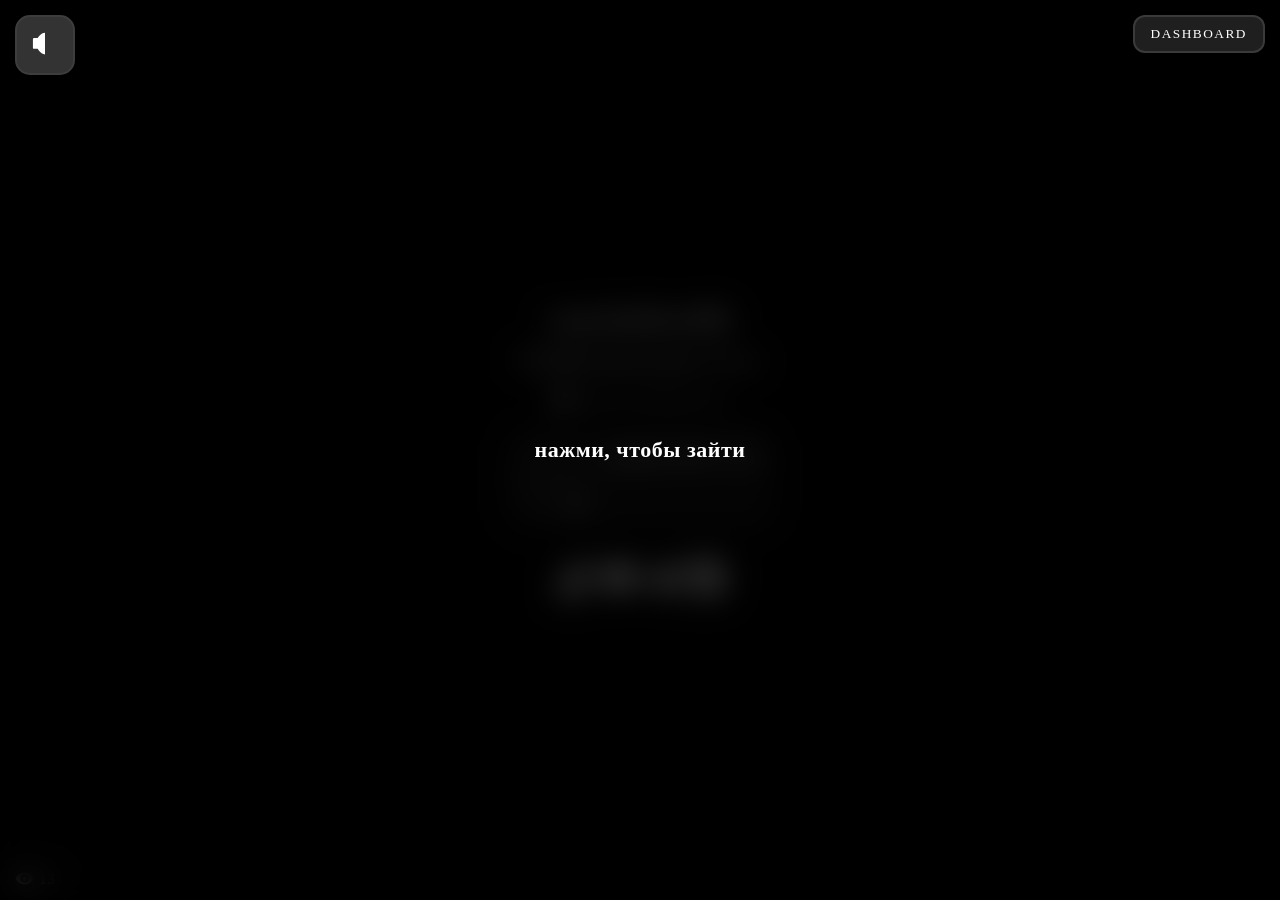
==== commit a38f2618: "Update index.html" ====
--- a/index.html
+++ b/index.html
@@ -1,401 +1,295 @@
-<!DOCTYPE html> <html lang=ru dir=ltr class="notranslate ltr ru" style><meta charset=utf-8><style data-precedence=next>body{overflow-x:hidden;margin:0;padding:0;background-color:#0a0a0a;color:#a13ecf9c}html{height:100%;color-scheme:dark!important;forced-color-adjust:none!important}body{height:100%;min-height:100%}::selection{color:#09090b;background:#eeeeee}::-webkit-scrollbar{width:8px}::-webkit-scrollbar-track{background:transparent}::-webkit-scrollbar-thumb{border-radius:5px;background:#181818}input{-webkit-user-select:text;user-select:text}input:-webkit-autofill,input:-webkit-autofill:active,input:-webkit-autofill:focus,input:-webkit-autofill:hover{-webkit-box-shadow:inset 0 0 0 30px #0C0C0C!important;-webkit-text-fill-color:rgb(202,202,202)!important;-webkit-background-clip:text}iframe{border:none}@supports (-webkit-touch-callout:none){input{font-size:16px!important}}</style><style data-precedence=next>@keyframes GUNS__8b-981e3b54-4b8bcf18-6d32a2d6{0%{transform:translateY(0)}to{transform:translateY(110vh)}}@keyframes GUNS__c8-87774ec9-5d85d2ed-6e3b3195{0%,to{transform:translateX(0)}50%{transform:translateX(80px)}}.GUNS__c7-241eb306-e0701693-e57bac4b{width:112vw;height:112vh;object-fit:cover;position:fixed;left:-6vw;top:-6vh;z-index:-1}.GUNS__43-018c3d03-bfee722b-0ec7977f{-webkit-user-select:none;user-select:none;flex-direction:column;justify-content:center;align-items:center;gap:14px;position:fixed;top:0;left:0;width:100%;height:100%;-webkit-backdrop-filter:blur(15px);backdrop-filter:blur(15px);background-color:rgba(0,0,0,.775);z-index:9999;transition:.75s ease}.GUNS__43-018c3d03-bfee722b-0ec7977f.GUNS__da-7d43e412-1de3c2c1-729cfd30{opacity:0}.GUNS__fe-90c33375-be430095-db3c34ad{width:100%;height:100%;z-index:-1;opacity:1;background-color:rgb(0,0,0,.55);position:fixed}.GUNS__d7-fb8c6083-4dc99f7b-a375925f{margin-top:30px;display:flex;width:100%;align-items:center;flex-wrap:wrap;gap:9px;row-gap:11px}.GUNS__8b-14239d9a-1d4a3e5a-6c1a2be6{display:flex}.GUNS__8b-14239d9a-1d4a3e5a-6c1a2be6 svg{font-size:35px;transition:.3s}.GUNS__8b-14239d9a-1d4a3e5a-6c1a2be6 svg:hover{transform:scale(1.1)}.GUNS__8b-14239d9a-1d4a3e5a-6c1a2be6 a{display:flex}.GUNS__58-3b8ebb61-4f516613-30a21ee9 svg{font-size:36px}.GUNS__a1-9c55e2ff-0953f188-17d83a59{background-color:var(--presenceContainerBackground);border:var(--presenceContainerBorder);border-radius:25px;box-sizing:border-box;width:100%;text-overflow:ellipsis;overflow:hidden;display:flex;max-width:fit-content;flex-direction:column;align-items:stretch;justify-content:center}.GUNS__37-09597e09-9f226090-d8bfa6ca{padding:10px;display:flex;align-items:center;justify-content:left;gap:10px;position:relative;overflow:hidden;white-space:nowrap;text-overflow:ellipsis}.GUNS__33-6dee1579-8134d757-129d3bb0{display:flex}.GUNS__33-6dee1579-8134d757-129d3bb0 img:first-child{height:74px;width:74px;border-radius:50%;object-fit:cover}.GUNS__23-d1532451-80b443b7-1fd2e1ec{display:flex;flex-direction:column;justify-content:center;gap:2px}.GUNS__23-d1532451-80b443b7-1fd2e1ec h3,.GUNS__3c-6a7c3513-73d2b832-9139ae57 span{margin:0}.GUNS__2a-d679d135-4e3a6433-2b23b826,.GUNS__3c-6a7c3513-73d2b832-9139ae57 span{color:var(--presenceUsernameColor)}.GUNS__2a-d679d135-4e3a6433-2b23b826{font-weight:700}.GUNS__23-d1532451-80b443b7-1fd2e1ec h3{margin-right:2px;color:var(--presenceStatusColor)}.GUNS__52-52910c19-55fca9a1-0a9f0587{display:flex;align-items:center;flex:0 0 auto}.GUNS__83-d2bdaf6f-3cad8bdf-a3de98e7{display:flex;position:relative}.GUNS__22-0c0e9afd-711e289b-6f44184c{position:absolute;bottom:4px;right:4px;height:17px;width:17px;object-fit:cover}.GUNS__93-3c334130-83cd226e-15ccda62{position:relative;min-height:100vh;width:100%;background-size:cover;background-position:50%}.GUNS__19-00d4b0cd-85c65e72-e5392a5f{display:flex;align-items:center;justify-content:center;flex-direction:column;min-height:100vh;width:100%;gap:10px;padding:50px 15px;box-sizing:border-box}.GUNS__82-8f867934-3ea339fa-6da81ad0{padding:var(--containerPadding);width:100%;max-width:var(--containerWidth);border-radius:var(--containerRadius);background-color:var(--containerColor);-webkit-backdrop-filter:blur(var(--containerBlur));backdrop-filter:blur(var(--containerBlur));border:var(--containerBorder);background-image:var(--containerGradient);background-origin:border-box;box-sizing:border-box}@keyframes GUNS__4a-39b2f295-882a5d44-e3b0ee39{0%,to{opacity:.58;filter:drop-shadow(0 0 4px color-mix(in srgb,var(--profileBorderColor) 18%,transparent)) drop-shadow(0 0 10px color-mix(in srgb,var(--profileBorderColor) 10%,transparent))}48%{opacity:1;filter:drop-shadow(0 0 8px color-mix(in srgb,var(--profileBorderColor) 38%,transparent)) drop-shadow(0 0 18px color-mix(in srgb,var(--profileBorderColor) 22%,transparent))}}@keyframes GUNS__eb-3f58ebb7-b2662ec3-44b19e4b{0%{transform:translateZ(0) scale(1) rotate(0deg)}to{transform:translate3d(8%,7%,0) scale(1.12) rotate(22deg)}}@keyframes GUNS__ef-a55c1b7a-546784c8-c38513a9{0%{transform:translateZ(0) scale(1) rotate(0deg)}to{transform:translate3d(-10%,-7%,0) scale(1.14) rotate(-18deg)}}@keyframes GUNS__d4-83c64042-656db435-1caac8e0{0%{opacity:0;transform:scale(.8) rotate(-1turn)}60%{opacity:1;transform:scale(1.1) rotate(-180deg)}to{transform:scale(1) rotate(0)}}.GUNS__38-0da70991-441ce82d-c6ec933b{transition:opacity 1s,margin-bottom .6s}.GUNS__91-e19f38e4-bdb10f7b-fb4f0f8d{opacity:1!important;margin-bottom:0!important;pointer-events:all!important}.GUNS__0b-71ee24da-879f8bc4-034dd17e{height:100%;width:100%;z-index:-2;position:fixed}.GUNS__c4-52afb1ed-980a1997-1f6253bb{position:absolute}.GUNS__c4-52afb1ed-980a1997-1f6253bb span{display:flex;align-items:center;color:var(--textColor)}.GUNS__c4-52afb1ed-980a1997-1f6253bb span svg{font-size:19px;margin-right:5px}@media (max-width:370px){.GUNS__82-8f867934-3ea339fa-6da81ad0{width:100%}}@keyframes GUNS__05-bf14b627-5612f67f-9f190f0a{0%{background-position:0 50%}to{background-position:100% 50%}}.GUNS__ea-7cc99cdd-7cf0e8a0-e7e282b4{max-width:28rem;width:100%;display:flex;justify-content:center}.GUNS__23-d1532451-80b443b7-1fd2e1ec,.GUNS__db-1a74e7b1-7ff34e35-f82e47c3{overflow:hidden;white-space:nowrap;text-overflow:ellipsis;min-width:0}.GUNS__db-1a74e7b1-7ff34e35-f82e47c3{display:flex;gap:12px;min-width:0;width:100%}.GUNS__8f-50ccf96f-b1205994-ab21f98e,.GUNS__f3-35d23e0a-c743ef44-3f17f79b{display:grid;min-width:0}.GUNS__f3-35d23e0a-c743ef44-3f17f79b{max-width:100%;overflow:hidden;width:100%}.GUNS__4b-2ae082a8-37b2a993-e87b7b81,.GUNS__6e-bc97003b-f275b5c1-27e17f8e{display:block;grid-area:1/1;max-width:100%;min-width:0;overflow:hidden;will-change:opacity,filter}.GUNS__4b-2ae082a8-37b2a993-e87b7b81{align-items:center;display:flex}.GUNS__23-d1532451-80b443b7-1fd2e1ec{flex:1 1 auto}@keyframes GUNS__d2-fb157ed5-b88ec83a-a9a3de70{0%{opacity:0;filter:blur(5px)}to{opacity:1;filter:blur(0)}}@keyframes GUNS__27-06ddc09f-63b78fb4-60ec1486{0%{opacity:1;filter:blur(0)}to{opacity:0;filter:blur(5px)}}.GUNS__90-2f1123ac-d6ec9f60-17266127{padding:12px;position:fixed;top:15px;left:15px;background-image:var(--containerGradient);background-color:var(--volumeBackgroundcolor);border:var(--volumeBorder);border-radius:15px;background-origin:border-box;display:flex;justify-content:left;align-items:center;transition:.35s;width:32px;gap:15px;height:32px;overflow:hidden}.GUNS__90-2f1123ac-d6ec9f60-17266127:hover{width:160px}.GUNS__90-2f1123ac-d6ec9f60-17266127 span:active{transform:translateY(4px)}.GUNS__90-2f1123ac-d6ec9f60-17266127 span{transition:.25s;display:flex}.GUNS__90-2f1123ac-d6ec9f60-17266127 svg{min-width:30px;margin-left:1px;font-size:29px;color:var(--textColor)}.GUNS__d1-695394d9-10f93f2a-443978b9{margin-left:6px;display:flex}.GUNS__3c-6a7c3513-73d2b832-9139ae57{display:flex;align-items:center}.GUNS__39-997a2111-b9662d6e-aae28ebe{width:100%;box-sizing:border-box}.GUNS__6b-6c9a4d69-50de8477-6f5ea591{display:flex;justify-content:center;flex-direction:column;gap:15px;width:100%;max-width:var(--containerWidth);align-items:center}.GUNS__c9-c79d2a8a-e67dc9c3-53182f6b{margin-top:20px;color:var(--textColor);display:flex;align-items:center;gap:5px}.GUNS__c9-c79d2a8a-e67dc9c3-53182f6b svg{filter:drop-shadow(0 0 5px var(--textColor))}.GUNS__9b-72af2915-1aed0d7d-83c4ba4b{display:flex;align-items:center;gap:6px;border:var(--badgeContainerBorder);background-color:var(--badgeContainerBackground);margin-left:6px;padding:1px 4px;border-radius:8px}.GUNS__9b-72af2915-1aed0d7d-83c4ba4b img{height:16px;width:16px;object-fit:cover}.GUNS__9b-72af2915-1aed0d7d-83c4ba4b span{color:var(--presenceUsernameColor);font-size:12px}@keyframes GUNS__eb-b714b171-f7ffe26c-595df7c6{0%{opacity:0;transform:translateY(40px)}to{opacity:1;transform:translateY(0)}}@keyframes GUNS__2f-b32f1c4e-17b0d833-f0c99168{to{opacity:1}}@keyframes GUNS__c4-222cd781-4597a673-67618499{0%{opacity:0;transform:translateX(-50%) translateY(30px)}to{opacity:1;transform:translateX(-50%) translateY(0)}}@keyframes GUNS__2b-a2f3ab52-fbab84d0-88a5c0c0{0%,80%,to{transform:translateX(-50%) translateY(0)}85%{transform:translateX(-50%) translateY(-10px)}90%{transform:translateX(-50%) translateY(3px)}95%{transform:translateX(-50%) translateY(-4px)}}@keyframes GUNS__26-3dbd3c78-e1d2c08f-315c2047{0%{opacity:1;transform:translateX(-50%) translateY(0)}to{opacity:0;transform:translateX(-50%) translateY(20px)}}@keyframes GUNS__22-cd10bc5e-19b266bd-785fd4d3{0%{opacity:1;transform:translateY(0)}to{opacity:0;transform:translateY(20px)}}</style><style data-precedence=next>.GUNS__2d-fb3c1218-02f33cd2-58e499ec:hover:not(:disabled),.GUNS__b1-f730f867-a3f2b932-cf7f5928:hover:not(:disabled){background:rgba(255,40,40,.24);border-color:rgba(255,80,80,.34)}.GUNS__2d-fb3c1218-02f33cd2-58e499ec:active:not(:disabled),.GUNS__b1-f730f867-a3f2b932-cf7f5928:active:not(:disabled){transform:translateY(3px)}.GUNS__57-c12fccd9-3488c534-0a01443d{width:100%;display:flex;align-items:center;flex-direction:column}.GUNS__de-fbf4b626-483ff799-fceaf9a2{margin-top:7px;max-width:27rem;justify-content:center;display:flex;flex-direction:column;align-items:center;text-align:center}.GUNS__75-c400ab93-21112063-78dac97f{margin:0;color:var(--textColor)}.GUNS__75-c400ab93-21112063-78dac97f{margin-top:5px}.GUNS__56-acb6b997-e8798c63-db22b3f0{padding:0 15px;margin-bottom:7px}.GUNS__77-56168c89-a47a7bb4-c55f02b1 button:hover:not(:disabled){background-color:#7e2c8b63;border:2px solid #7e2c8b7c;color:#e4b7ef}.GUNS__77-56168c89-a47a7bb4-c55f02b1 button:active:not(:disabled){transform:translateY(4px)}.GUNS__7d-c15e70a9-e984b96e-c6d10396 button:hover:not(:disabled){filter:brightness(1.12)}</style><style data-precedence=next>.GUNS__59-8c42d41e-1de2d421-a3a17b32{border-radius:.5rem;position:relative;direction:ltr}.GUNS__19-5794a21e-7fadb463-42893d8d{width:100%}@keyframes GUNS__60-8b24bbf8-8dad02ec-bada375f{to{transform:rotate(1turn)}}@keyframes GUNS__36-2356411b-93e010e1-95e052c6{0%{opacity:0;transform:translateY(6px)}to{opacity:1;transform:translateY(0)}}@keyframes GUNS__b5-5ba15ff8-2524d458-eee3ce7b{0%{opacity:0;transform:scale(.75)}to{opacity:1;transform:scale(1)}}@keyframes GUNS__28-fac3e645-eb45c253-1613aaec{0%{opacity:0}to{opacity:1}}@keyframes GUNS__08-a43818b0-b02ed44f-26fc9b5d{0%{opacity:1}to{opacity:0}}@keyframes GUNS__f8-f3bfe6a6-ed71fab1-6cb58cec{0%{opacity:0;transform:scale(.85)}to{opacity:1;transform:scale(1)}}@keyframes GUNS__d9-8be0fc70-7c7db8fc-95d242f5{0%{opacity:1;transform:scale(1)}to{opacity:0;transform:scale(.8)}}.GUNS__ba-7f5364ea-c3a36c5d-b0f3d011{position:relative;display:inline-flex;align-items:center;justify-content:center}.GUNS__ca-42ad2aff-c7e7db33-534468e1{--tooltip-hidden-x:0px;--tooltip-hidden-y:-4px;--tooltip-max-width:260px;--tooltip-border-color:#1a1a1ad0;--tooltip-background-color:#1414148f;position:fixed;z-index:99999999;padding:.3rem .7rem;border-radius:15px;font-size:.9rem;line-height:1.3;color:#fafafa;background:var(--tooltip-background-color);border:2px solid var(--tooltip-border-color);box-shadow:0 20px 45px rgba(0,0,0,.45);-webkit-backdrop-filter:blur(10px);backdrop-filter:blur(10px);pointer-events:none;opacity:0;width:max-content;max-width:var(--tooltip-max-width);text-align:center;transform:translate3d(var(--tooltip-hidden-x),var(--tooltip-hidden-y),0) scale(.94);transition:opacity .13s ease,transform .21s cubic-bezier(.16,1,.3,1);will-change:transform,opacity}.GUNS__ca-42ad2aff-c7e7db33-534468e1[data-placement=top]{--tooltip-hidden-y:6px;transform-origin:50% 100%}.GUNS__ca-42ad2aff-c7e7db33-534468e1[data-placement=top]:after{bottom:-6px;left:50%;transform:translate(-50%) rotate(45deg)}@media (prefers-reduced-motion:reduce){.GUNS__ca-42ad2aff-c7e7db33-534468e1{transition:opacity .001ms,visibility .001ms;transform:none}}.GUNS__0a-c73bda7f-ec73c2af-ec6abbe5{display:block}.GUNS__0a-c73bda7f-ec73c2af-ec6abbe5,.GUNS__29-07f9604e-f4d8e0d9-ad473a5c{min-width:0;max-width:100%;overflow:hidden;text-overflow:ellipsis;white-space:nowrap}.GUNS__29-07f9604e-f4d8e0d9-ad473a5c{display:inline-block;vertical-align:top}@keyframes GUNS__ca-92bb5fe1-ffe7fbdf-6ec087a4{0%,14%{transform:translateX(0)}86%,to{transform:translateX(var(--overflow-text-distance,0))}}@keyframes GUNS__1f-eb2f7ff5-85fca052-433d0125{0%{opacity:0;filter:blur(5px)}to{opacity:1;filter:blur(0)}}@keyframes GUNS__b6-4caf3747-d296f8e9-f815834b{0%{opacity:1;filter:blur(0)}to{opacity:0;filter:blur(5px)}}.GUNS__ec-a9da6dd8-132e02a7-cd16b658{display:flex;align-items:center;gap:16px;width:100%;min-width:0}.GUNS__96-8304f174-bd54cefb-75d6707a{width:100%;min-width:0;flex:1 1;display:flex;flex-direction:column;gap:8px;position:relative}.GUNS__44-193d757e-48269873-02bed72a{--thumb-size:15px;--touch-target-height:36px;position:relative;width:100%;min-width:0;min-height:var(--touch-target-height)}.GUNS__72-5ce6f53d-1413285c-aa6090ba{width:100%;height:10px;border-radius:999px;position:relative}.GUNS__57-039aee70-e5a62261-c63c93e9{position:absolute;top:0;left:0;height:100%;border-radius:inherit}.GUNS__20-345a5613-0b52cc9b-60d52f5a{position:absolute;top:50%;width:var(--thumb-size);height:var(--thumb-size);box-sizing:border-box;border-radius:50%;background-color:rgb(134,142,150);border:3px solid #1b1b1d;box-shadow:0 4px 12px rgba(0,0,0,.4);pointer-events:none;z-index:2;transform:translateY(-50%)}.GUNS__f2-0dba9ea2-5811641b-e8f7ca3d{appearance:none;background:transparent;position:absolute;top:0;height:var(--touch-target-height);left:-14px;right:-14px;width:auto;margin:0;padding:0;opacity:0;direction:ltr!important;touch-action:pan-y;z-index:3;-webkit-tap-highlight-color:transparent}.GUNS__f2-0dba9ea2-5811641b-e8f7ca3d:disabled{cursor:not-allowed}@media (max-width:600px){.GUNS__ec-a9da6dd8-132e02a7-cd16b658{flex-direction:column;align-items:stretch;gap:8px}.GUNS__44-193d757e-48269873-02bed72a{--thumb-size:20px;--touch-target-height:44px}}.GUNS__3a-b829acea-47c748b8-50a13f3f:not(:disabled):hover{border-color:#2a2a2a}.GUNS__3a-b829acea-47c748b8-50a13f3f:not(:disabled):active{transform:translateY(-50%) scale(.97)}.GUNS__92-4f4687b2-1e664613-974c4960:not(:disabled):hover{color:#ffffff}.GUNS__92-4f4687b2-1e664613-974c4960:not(:disabled):active{transform:translateY(-50%) scale(.96)}.GUNS__6c-f4fedfd4-da5b3cbc-6c77e2c2::-moz-range-thumb{width:18px;height:18px;border-radius:50%;border:2px solid #fff;background:#111;box-shadow:0 0 6px rgba(0,0,0,.5);cursor:pointer}.GUNS__9d-03aeeca0-d342987b-99f3759c:hover:not(:disabled):not(.GUNS__12-f998beea-96261478-d5e13ea0){border-color:#2a2a2a;background:#212121}.GUNS__9d-03aeeca0-d342987b-99f3759c:active:not(:disabled){transform:translateY(4px)}.GUNS__98-edf3a2ac-0afd67ed-866e7ec6:hover:not(:disabled){border-color:#232323;background:#1c1c1c}.GUNS__98-edf3a2ac-0afd67ed-866e7ec6:active:not(:disabled){transform:translateY(2px)}.GUNS__10-6a2580d7-b98eee00-f385b67c:hover:not(:disabled){background-color:#da69ff40;border-color:#8b49a383}.GUNS__f6-66a2fa30-ce94b151-5bb7e563:hover:not(:disabled){background:#1d1d1d;border-color:#252525}.GUNS__5a-d4078f9d-9f841810-20db6dc0:hover:not(:disabled){color:#eef2ff}.GUNS__10-6a2580d7-b98eee00-f385b67c:active:not(:disabled),.GUNS__f6-66a2fa30-ce94b151-5bb7e563:active:not(:disabled){transform:translateY(2px)}.GUNS__b0-1fa9e72c-ce09a97a-c9f5113e:hover:not(:disabled){color:#efc4ff}.GUNS__22-72e4f54d-28217121-a57c7370:hover:not(:disabled){border-color:#232323;background:#1c1c1c}.GUNS__22-72e4f54d-28217121-a57c7370:active:not(:disabled){transform:translateY(2px)}.GUNS__94-7a8c75e6-69c9c8cc-768bc580:hover:not(:disabled){background-color:#151515;border-color:#1f1f1f}.GUNS__25-bb6b5ef1-4b5586a0-05b41ca6:hover:not(:disabled){color:#fafafa}.GUNS__25-bb6b5ef1-4b5586a0-05b41ca6:active:not(:disabled){transform:translateY(1px)}.GUNS__25-bb6b5ef1-4b5586a0-05b41ca6:hover:not(:disabled) .GUNS__6c-ab3996a5-b61a3a52-527ec341{color:#f1f1f1}.GUNS__94-7a8c75e6-69c9c8cc-768bc580:hover:not(:disabled) .GUNS__e4-ee6e9ce7-a80ed033-13a5116f{color:#d7d7d7}</style><style data-precedence=next>@keyframes GUNS__c2-b14692e0-1b9b0b73-8aa64360{0%,to{opacity:.38;transform:translateY(-4px) rotate(45deg)}50%{opacity:1;transform:translateY(6px) rotate(45deg)}}@keyframes GUNS__64-fb8ec083-4f8b38de-c7ba21d4{0%{opacity:.72}to{opacity:1}}@keyframes GUNS__07-d9182382-837aa49c-20691fdd{0%{transform:scale(.985)}62%{transform:scale(1.012)}to{transform:scale(1)}}@keyframes GUNS__a5-d73ed353-df9f175f-34df95ea{0%{opacity:.82;transform:translateY(-10px)}to{opacity:1;transform:translateY(0)}}@keyframes GUNS__bc-99dedf07-89eeb7e7-cff34073{0%{transform:translateZ(0)}to{transform:translate3d(-50%,0,0)}}</style><script id=ld-org type=application/ld+json>{"@context":"https://schema.org","@type":"Organization","@id":"https://guns.lol/#organization","name":"guns.lol","url":"https://guns.lol","logo":"https://assets.guns.lol/guns_hw_logo_ver_2.png","sameAs":["https://x.com/gunsdotlol","https://tiktok.com/@guns.lol","https://discord.gg/guns"]}</script><style>body{font-size-adjust:0.48}input,span,a{font-size-adjust:0.48}</style><style>@media (pointer:fine){[data-vaul-handle-hitarea]:{width:100%;height:100%}}@keyframes fadeIn{from{opacity:0}to{opacity:1}}@keyframes fadeOut{to{opacity:0}}@keyframes slideFromBottom{from{transform:translate3d(0,var(--initial-transform,100%),0)}to{transform:translate3d(0,0,0)}}@keyframes slideToBottom{to{transform:translate3d(0,var(--initial-transform,100%),0)}}@keyframes slideFromTop{from{transform:translate3d(0,calc(var(--initial-transform,100%)*-1),0)}to{transform:translate3d(0,0,0)}}@keyframes slideToTop{to{transform:translate3d(0,calc(var(--initial-transform,100%)*-1),0)}}@keyframes slideFromLeft{from{transform:translate3d(calc(var(--initial-transform,100%)*-1),0,0)}to{transform:translate3d(0,0,0)}}@keyframes slideToLeft{to{transform:translate3d(calc(var(--initial-transform,100%)*-1),0,0)}}@keyframes slideFromRight{from{transform:translate3d(var(--initial-transform,100%),0,0)}to{transform:translate3d(0,0,0)}}@keyframes slideToRight{to{transform:translate3d(var(--initial-transform,100%),0,0)}}</style><meta name=viewport content="width=device-width, initial-scale=1"><meta name=theme-color content=#ffffff><title>@sanchek</title><meta name=robots content="index, follow"><meta name=referrer content=no-referrer><meta name=google content=notranslate><style>@font-face{font-family:"Satoshi";src:url([data-uri])format("woff2");font-weight:300 900;font-style:normal}</style><script id=ld-org type=application/ld+json>{"@context":"https://schema.org","@type":"Organization","@id":"https://guns.lol/#organization","name":"guns.lol","url":"https://guns.lol","logo":"https://assets.guns.lol/guns_hw_logo_ver_2.png","sameAs":["https://x.com/gunsdotlol","https://tiktok.com/@guns.lol","https://discord.gg/guns"]}</script><style>body{font-size-adjust:0.48}input,span,a{font-size-adjust:0.48}</style><style data-font=satoshi>body,*{font-family:"Satoshi",sans-serif!important}</style><link rel=icon type=image/png sizes=32x32 href="[data-uri]"><style>.sf-hidden{display:none!important}</style><body><style class=sf-hidden>html{direction:ltr}</style><style class=sf-hidden>*{cursor:url([data-uri])16 16,auto!important}</style><style class=sf-hidden>::-moz-selection{background:#ffffff;color:#f8f9fa}::selection{background:#ffffff;color:#f8f9fa}</style><script></script><script></script><script></script><script></script><script></script><script></script><script></script><script></script><script></script><script></script><script></script><div hidden class=sf-hidden></div><style class=sf-hidden>html{direction:ltr}</style><video id=bgVideo src="https://r2.guns.lol/f181631a-467e-4a3d-869f-6febd8adcc68.mp4" autoplay playsinline loop disablepictureinpicture preload=auto class=GUNS__c7-241eb306-e0701693-e57bac4b muted poster="data:image/svg+xml,%3Csvg xmlns='http://www.w3.org/2000/svg' width='2560' height='1440'%3E%3C/svg%3E"></video><audio id=bgAudio loop preload=auto src="https://files.catbox.moe/zno2d4.mp3"></audio><div class="GUNS__43-018c3d03-bfee722b-0ec7977f GUNS__da-7d43e412-1de3c2c1-729cfd30" style=pointer-events:none;display:none></div><div class=GUNS__0b-71ee24da-879f8bc4-034dd17e style=background-color:transparent></div><div class=GUNS__fe-90c33375-be430095-db3c34ad></div><style class=sf-hidden>*{cursor:url([data-uri])16 16,auto!important}</style><style class=sf-hidden>::-moz-selection{background:#ffffff;color:#f8f9fa}::selection{background:#ffffff;color:#f8f9fa}</style><div style="--presenceUsernameColor:#ffffff;--presenceStatusColor:rgba(255,255,255,0.7);--presenceContainerBackground:rgba(255,255,255,0.07);--presenceContainerBorder:2px solid rgba(255,255,255,0.05);--discordServerMembers:rgba(255,255,255,0.6);--secondTabBackground:rgba(255,255,255,0.07);--secondTabBorder:2px solid rgba(255,255,255,0.05);--discordMissingIcon:rgba(255,255,255,0.25);--modernLayoutSeperator:rgba(255,255,255,0.12);--modernLayoutSeperatorBorder:rgba(255,255,255,0.12);--discordAvatarBorder:2px solid rgba(255,255,255,0.15);--badgeContainerBackground:rgba(255,255,255,0.08);--badgeContainerBorder:2px solid rgba(255,255,255,0.04);--userBadge:20.5px;--textColor:#ffffff;--textColorDarker:rgba(255,255,255,0.5);--iconColor:#ffffff;--backgroundColor:#f8f9fa;--joinStatus:rgba(255,255,255,0.65);--audioPlayerBar:rgba(255,255,255,0.35);--avatarBorder:2px solid rgba(255,255,255,0.4);--containerColor:rgba(255,255,255,0);--containerBlur:0px;--containerGradient:linear-gradient(25deg,rgba(0,0,0,0),rgba(0,0,0,0));--containerBackgroundImage:linear-gradient(25deg,rgba(0,0,0,0),rgba(0,0,0,0));--containerBackgroundClip:border-box;--containerBackgroundOrigin:border-box;--profileBorderWidth:2px;--profileBorderColor:rgba(255,255,255,0.3);--containerRadius:20px;--containerWidth:40rem;--containerPadding:35px 15px;--volumeBackgroundcolor:rgba(255,255,255,0.2);--volumeBorder:2px solid rgba(255,255,255,0.05);--colorUsernameGlow:0px 0px 16.5px #ffffff;--buttonBackground:rgba(255,255,255,0.22);--buttonBorder:2px solid rgba(255,255,255,0.12);--buttonRadius:12px;--buttonAlign:center;--buttonBackgroundHover:rgba(255,255,255,0.32);--buttonBorderHover:2px solid rgba(255,255,255,0.25);--buttonUrlColor:rgba(255,255,255,0.65);--profileViewsContainerBorder:2px solid rgba(255,255,255,0.3);--templatePreviewContainerBackground:rgba(255,255,255,0.4);--platformTextColor:rgba(255,255,255,0.4);--secondTabWidgetDescription:rgba(255,255,255,0.6);--audioIconBackground:rgba(255,255,255,0.2);--progessBarFull:rgba(255,255,255,0.3);--progessBarPlaying:#ffffff;--controlButtonsOther:rgba(255,255,255,0.5);--controlButtonPlaying:#ffffff;--controlTextColor:rgba(255,255,255,0.7);--modernLayoutBottomLeftDivider:rgba(255,255,255,0.14);--sleekLayoutTopRightDivider:rgba(255,255,255,0.14)"><div class=GUNS__90-2f1123ac-d6ec9f60-17266127 style=z-index:1><span><svg xmlns=http://www.w3.org/2000/svg width=1em height=1em viewBox="0 0 48 48"><defs><mask id=ipTVolumeNotice0><g fill=none stroke=#fff stroke-width=4><path fill=#555 stroke-linejoin=round d="M24 6v36c-7 0-12.201-9.16-12.201-9.16H6a2 2 0 0 1-2-2V17.01a2 2 0 0 1 2-2h5.799S17 6 24 6Z"></path><path stroke-linecap=round stroke-linejoin=round d="M32 15a11.91 11.91 0 0 1 1.684 1.859A12.07 12.07 0 0 1 36 24c0 2.654-.846 5.107-2.278 7.09A11.936 11.936 0 0 1 32 33"></path><path stroke-linecap=round d="M34.236 41.186C40.084 37.696 44 31.305 44 24c0-7.192-3.796-13.496-9.493-17.02"></path></g></mask></defs><path fill=currentColor d="M0 0h48v48H0z" mask=url(#ipTVolumeNotice0)></path></svg></span><div class=GUNS__39-997a2111-b9662d6e-aae28ebe><style class=sf-hidden>.GUNS__72-5ce6f53d-1413285c-aa6090ba{background:var(--textColorDarker)}.GUNS__57-039aee70-e5a62261-c63c93e9{background-color:var(--textColor)}.GUNS__20-345a5613-0b52cc9b-60d52f5a{display:none!important}.GUNS__44-193d757e-48269873-02bed72a{padding:0!important;--touch-target-height:0px!important}</style><div class=GUNS__19-5794a21e-7fadb463-42893d8d><div class="GUNS__59-8c42d41e-1de2d421-a3a17b32 GUNS__ec-a9da6dd8-132e02a7-cd16b658" data-vaul-no-drag=true><div class=GUNS__96-8304f174-bd54cefb-75d6707a><div class=GUNS__44-193d757e-48269873-02bed72a><div class=GUNS__72-5ce6f53d-1413285c-aa6090ba><div class=GUNS__57-039aee70-e5a62261-c63c93e9 style=width:100%></div><div class="GUNS__20-345a5613-0b52cc9b-60d52f5a sf-hidden" data-visible=false style="left:calc(100% - (var(--thumb-size)/2))"></div></div><input min=0 max=100 step=1 class=GUNS__f2-0dba9ea2-5811641b-e8f7ca3d aria-valuemin=0 aria-valuemax=100 aria-valuenow=100 type=range value=100></div></div></div></div></div></div><div class=GUNS__93-3c334130-83cd226e-15ccda62><div class=GUNS__19-00d4b0cd-85c65e72-e5392a5f><div class=GUNS__6b-6c9a4d69-50de8477-6f5ea591 style=position:relative;z-index:1><div class="GUNS__82-8f867934-3ea339fa-6da81ad0 GUNS__38-0da70991-441ce82d-c6ec933b GUNS__91-e19f38e4-bdb10f7b-fb4f0f8d"><div class=GUNS__57-c12fccd9-3488c534-0a01443d><div></div><div class="GUNS__de-fbf4b626-483ff799-fceaf9a2 false"><span class=GUNS__ba-7f5364ea-c3a36c5d-b0f3d011><div id=nick style="font-size:30px;font-weight:700;line-height:1.2;margin-bottom:7px;color:#fff;letter-spacing:.2px">sanchekleet</div></span><h3 class=GUNS__75-c400ab93-21112063-78dac97f style=font-weight:570;font-size:19px>Плейбой, филантроп, 14 y.o.</h3><span class=GUNS__ba-7f5364ea-c3a36c5d-b0f3d011><span class=GUNS__c9-c79d2a8a-e67dc9c3-53182f6b style=font-weight:450;font-size:15px><svg xmlns=http://www.w3.org/2000/svg width=1em height=1em viewBox="4 2 16 20"><path fill=currentColor d="M12 12q.825 0 1.413-.587T14 10t-.587-1.412T12 8t-1.412.588T10 10t.588 1.413T12 12m0 10q-4.025-3.425-6.012-6.362T4 10.2q0-3.75 2.413-5.975T12 2t5.588 2.225T20 10.2q0 2.5-1.987 5.438T12 22"></path></svg> Ukraine, Dnepropetrovsk</span></span></div><div class="GUNS__ea-7cc99cdd-7cf0e8a0-e7e282b4 false"><div class=GUNS__a1-9c55e2ff-0953f188-17d83a59 style=margin-top:20px><div class=GUNS__37-09597e09-9f226090-d8bfa6ca><div class=GUNS__33-6dee1579-8134d757-129d3bb0><div class=GUNS__83-d2bdaf6f-3cad8bdf-a3de98e7><img alt="Discord Avatar" src="[data-uri]"><img class=GUNS__22-0c0e9afd-711e289b-6f44184c alt src="[data-uri]"></div></div><div class=GUNS__db-1a74e7b1-7ff34e35-f82e47c3><div class=GUNS__23-d1532451-80b443b7-1fd2e1ec><div class=GUNS__3c-6a7c3513-73d2b832-9139ae57><span style=font-weight:550;font-size:18.5px>sanchek_l33tt</span><div class=GUNS__9b-72af2915-1aed0d7d-83c4ba4b><img alt="Guild Tag Icon" src=[data-uri]> <span>Fe㏔ѹ</span></div><div class=GUNS__d1-695394d9-10f93f2a-443978b9></div></div><div class=GUNS__f3-35d23e0a-c743ef44-3f17f79b><h3 class=GUNS__6e-bc97003b-f275b5c1-27e17f8e style=font-weight:400;font-size:13.5px><span class=GUNS__0a-c73bda7f-ec73c2af-ec6abbe5><span class=GUNS__29-07f9604e-f4d8e0d9-ad473a5c><span class=GUNS__2a-d679d135-4e3a6433-2b23b826>Playing</span> ROBLOX</span></span><span class=GUNS__0a-c73bda7f-ec73c2af-ec6abbe5><span class=GUNS__29-07f9604e-f4d8e0d9-ad473a5c></span></span></h3></div></div><div class=GUNS__52-52910c19-55fca9a1-0a9f0587><div class=GUNS__8f-50ccf96f-b1205994-ab21f98e><span class=GUNS__4b-2ae082a8-37b2a993-e87b7b81></span></div></div></div></div></div></div><div class="GUNS__56-acb6b997-e8798c63-db22b3f0 false" style=width:100%;box-sizing:border-box><div class=GUNS__d7-fb8c6083-4dc99f7b-a375925f style=justify-content:center><div class="GUNS__8b-14239d9a-1d4a3e5a-6c1a2be6 GUNS__b0-d46721e6-47200b51-589b9b78"><style class=sf-hidden>.GUNS__b0-d46721e6-47200b51-589b9b78 svg{color:#ffffff!important;filter:drop-shadow(#ffffff 1px 0 7px)!important}</style><a href=https://tiktok.com/@sanchek_leett target=_blank rel="nofollow ugc noopener noreferrer"><svg xmlns=http://www.w3.org/2000/svg width=1em height=1em viewBox="3.2 2 17.43 19.99"><path fill=currentColor d="M19.59 6.69a4.83 4.83 0 0 1-3.77-4.25V2h-3.45v13.67a2.89 2.89 0 0 1-5.2 1.74a2.89 2.89 0 0 1 2.31-4.64a2.93 2.93 0 0 1 .88.13V9.4a6.84 6.84 0 0 0-1-.05A6.33 6.33 0 0 0 5 20.1a6.34 6.34 0 0 0 10.86-4.43v-7a8.16 8.16 0 0 0 4.77 1.52v-3.4a4.85 4.85 0 0 1-1-.1z"></path></svg></a></div><div class="GUNS__8b-14239d9a-1d4a3e5a-6c1a2be6 GUNS__58-3b8ebb61-4f516613-30a21ee9"><style class=sf-hidden>.GUNS__58-3b8ebb61-4f516613-30a21ee9 svg{color:#ffffff!important;filter:drop-shadow(#ffffff 1px 0 7px)!important}</style><span class=GUNS__ba-7f5364ea-c3a36c5d-b0f3d011><span style=display:flex><span style=display:flex><svg xmlns=http://www.w3.org/2000/svg width=1em height=1em viewBox="1.96 4.26 20.03 15.53"><path fill=currentColor d="M14.82 4.26a10.14 10.14 0 0 0-.53 1.1a14.66 14.66 0 0 0-4.58 0a10.14 10.14 0 0 0-.53-1.1a16 16 0 0 0-4.13 1.3a17.33 17.33 0 0 0-3 11.59a16.6 16.6 0 0 0 5.07 2.59A12.89 12.89 0 0 0 8.23 18a9.65 9.65 0 0 1-1.71-.83a3.39 3.39 0 0 0 .42-.33a11.66 11.66 0 0 0 10.12 0q.21.18.42.33a10.84 10.84 0 0 1-1.71.84a12.41 12.41 0 0 0 1.08 1.78a16.44 16.44 0 0 0 5.06-2.59a17.22 17.22 0 0 0-3-11.59a16.09 16.09 0 0 0-4.09-1.35zM8.68 14.81a1.94 1.94 0 0 1-1.8-2a1.93 1.93 0 0 1 1.8-2a1.93 1.93 0 0 1 1.8 2a1.93 1.93 0 0 1-1.8 2zm6.64 0a1.94 1.94 0 0 1-1.8-2a1.93 1.93 0 0 1 1.8-2a1.92 1.92 0 0 1 1.8 2a1.92 1.92 0 0 1-1.8 2z"></path></svg></span></span></span></div><div class="GUNS__8b-14239d9a-1d4a3e5a-6c1a2be6 GUNS__c0-fa073b95-f6e17abb-4e226f06"><style class=sf-hidden>.GUNS__c0-fa073b95-f6e17abb-4e226f06 svg{color:#ffffff!important;filter:drop-shadow(#ffffff 1px 0 7px)!important}</style><a href=https://t.me/L33T0V target=_blank rel="nofollow ugc noopener noreferrer"><svg xmlns=http://www.w3.org/2000/svg width=1em height=1em viewBox="2 3.61 20.02 16.79"><path fill=currentColor d="m20.665 3.717l-17.73 6.837c-1.21.486-1.203 1.161-.222 1.462l4.552 1.42l10.532-6.645c.498-.303.953-.14.579.192l-8.533 7.701h-.002l.002.001l-.314 4.692c.46 0 .663-.211.921-.46l2.211-2.15l4.599 3.397c.848.467 1.457.227 1.668-.785l3.019-14.228c.309-1.239-.473-1.8-1.282-1.434z"></path></svg></a></div><div class="GUNS__8b-14239d9a-1d4a3e5a-6c1a2be6 GUNS__b2-cbf7cc8c-c63f0d84-1ad4e471"><style class=sf-hidden>.GUNS__b2-cbf7cc8c-c63f0d84-1ad4e471 svg{color:#ffffff!important;filter:drop-shadow(#ffffff 1px 0 7px)!important}</style><span class=GUNS__ba-7f5364ea-c3a36c5d-b0f3d011><span style=display:flex><span style=display:flex><svg xmlns=http://www.w3.org/2000/svg width=1em height=1em viewBox="2 2 19.97 20"><path fill=currentColor d="M8.21 17.32L7 16.8a2.13 2.13 0 1 0 1.17-2.93l1.28.53a1.58 1.58 0 0 1-1.22 2.92z"></path><path fill=currentColor d="M12 2a10 10 0 0 0-10 9.34l5.38 2.21a2.31 2.31 0 0 1 .47-.24A2.62 2.62 0 0 1 9 13.1l2.44-3.56a3.8 3.8 0 1 1 3.8 3.8h-.08l-3.51 2.5a2.77 2.77 0 0 1-5.47.68l-3.77-1.6A10 10 0 1 0 12 2z"></path><path fill=currentColor d="M17.79 9.5a2.53 2.53 0 1 0-2.53 2.5a2.54 2.54 0 0 0 2.53-2.5zm-4.42 0a1.9 1.9 0 1 1 1.9 1.91a1.9 1.9 0 0 1-1.9-1.92z"></path></svg></span></span></span></div></div></div></div><div class=cf-turnstile data-sitekey=0x4AAAAAAAgU7T2niLQD-TLm data-callback=getToken data-action=guns_view data-cdata=4587b8483d3b4048538f99460f1f677135c50e628b74348cddcaaf5da7e5e9a6 style=display:none></div><div class="GUNS__c4-52afb1ed-980a1997-1f6253bb false" style=bottom:12px;left:15px><span class=GUNS__ba-7f5364ea-c3a36c5d-b0f3d011><span style=font-weight:550;font-size:14px><svg xmlns=http://www.w3.org/2000/svg width=1em height=1em viewBox="0 0 24 24"><path fill=currentColor d="M12 9a3 3 0 0 0-3 3a3 3 0 0 0 3 3a3 3 0 0 0 3-3a3 3 0 0 0-3-3m0 8a5 5 0 0 1-5-5a5 5 0 0 1 5-5a5 5 0 0 1 5 5a5 5 0 0 1-5 5m0-12.5C7 4.5 2.73 7.61 1 12c1.73 4.39 6 7.5 11 7.5s9.27-3.11 11-7.5c-1.73-4.39-6-7.5-11-7.5"></path></svg> <span id=viewCount>13</span></span></span></div></div></div></div></div></div><script></script><script></script><div></div><script></script><next-route-announcer style=position:absolute><template shadowrootmode=open><div aria-live=assertive id=__next-route-announcer__ role=alert style=position:absolute;border:0px;height:1px;margin:-1px;padding:0px;width:1px;clip:rect(0px,0px,0px,0px);overflow:hidden;white-space:nowrap;overflow-wrap:normal></div></template></next-route-announcer><span class=GUNS__ca-42ad2aff-c7e7db33-534468e1 data-visible=false data-placement=top style=--tooltip-max-width:260px;top:0px;left:0px;border-color:rgba(26,26,26,0.2);background-color:rgba(20,20,20,0.39)>UID 212,499</span><span class=GUNS__ca-42ad2aff-c7e7db33-534468e1 data-visible=false data-placement=top style=--tooltip-max-width:260px;top:585.876px;left:1242.48px;border-color:rgba(26,26,26,0.2);background-color:rgba(20,20,20,0.39)>Location</span><span class=GUNS__ca-42ad2aff-c7e7db33-534468e1 data-visible=false data-placement=top style=--tooltip-max-width:260px;top:0px;left:0px;border-color:rgba(26,26,26,0.2);background-color:rgba(20,20,20,0.39)>Copy Discord</span><span class=GUNS__ca-42ad2aff-c7e7db33-534468e1 data-visible=false data-placement=top style=--tooltip-max-width:260px;top:0px;left:0px;border-color:rgba(26,26,26,0.2);background-color:rgba(20,20,20,0.39)>Copy Steam</span><span class=GUNS__ca-42ad2aff-c7e7db33-534468e1 data-visible=false data-placement=top style=--tooltip-max-width:260px;top:0px;left:0px;border-color:rgba(26,26,26,0.2);background-color:rgba(20,20,20,0.39)>Profile Views</span><div><template shadowrootmode=closed><iframe src allow="cross-origin-isolated; fullscreen; autoplay; keyboard-map; gamepad; xr-spatial-tracking" id=cf-chl-widget-377cp title='Виджет с действием "challenge" Cloudflare' tabindex=-1 aria-hidden=true style=border-width:medium;border-style:none;border-color:currentcolor;border-image:none;overflow:hidden;width:1px;height:1px;position:fixed;visibility:visible;opacity:0.01;left:0px;top:0px;pointer-events:none;z-index:-1 sandbox="allow-popups allow-top-navigation-by-user-activation" srcdoc="<!DOCTYPE html> <html lang=ru-ru dir=ltr><meta charset=utf-8><meta http-equiv=x-ua-compatible content=&quot;IE=Edge,chrome=1&quot;><meta name=robots content=&quot;noindex, nofollow&quot;><meta name=viewport content=&quot;width=device-width, initial-scale=1, maximum-scale=1&quot;><title>Checking your Browser…</title><style>@font-face{font-family:Ubuntu;src:local(&quot;Ubuntu&quot;)}</style><style id=RQRfo1>@keyframes spin{100%{transform:rotate(360deg)}}@keyframes scale{0%,100%{transform:none}50%{transform:scale3d(1,1,1)}}@keyframes stroke{100%{stroke-dashoffset:0}}@keyframes scale-up-center{0%{transform:scale(.01)}100%{transform:scale(1)}}@keyframes success-badge-orbit-in{0%{transform:rotate(-12deg) scale(.6);opacity:0}70%{transform:rotate(2deg) scale(1.06);opacity:1}100%{transform:rotate(0) scale(1);opacity:1}}@keyframes success-orbit-resolve{0%{transform:rotate(-80deg) scale(.6);opacity:0}20%{opacity:1}75%{opacity:.8}100%{transform:rotate(280deg) scale(.5);opacity:0}}@keyframes failure-orbit-break{0%{transform:rotate(-60deg) scale(.7);opacity:0}22%{opacity:1}68%{transform:rotate(190deg) scale(1);opacity:.8}100%{transform:rotate(225deg) scale(.48);opacity:0}}@keyframes failure-badge-settle{0%{transform:scale(.68);opacity:0}72%{transform:scale(1.04);opacity:1}100%{transform:scale(1);opacity:1}}@keyframes failure-mark-rise{0%{transform:translateY(2px);opacity:0}100%{transform:translateY(0);opacity:1}}@keyframes unspin{40%{stroke-width:1px;stroke-linecap:square;stroke-dashoffset:192}100%{stroke-width:0}}#mqgwr2{width:30px;height:30px;display:flex;border-radius:50%;box-shadow:inset 0 0 0#228b49;stroke-width:1px;fill:#fff;stroke:#fff;stroke-miterlimit:10;grid-area:1/1;transform-origin:center;animation:success-badge-orbit-in .36s .26s cubic-bezier(.34,1.56,.64,1) both;stroke-width:6px}#mqgwr2 .Bkexk6{animation:stroke .28s .41s cubic-bezier(.65,0,.45,1) forwards;box-shadow:inset 0 0 0#228b49;stroke-dasharray:242;stroke-dashoffset:242}.igxkH5{stroke-dashoffset:0;stroke-width:2;stroke-miterlimit:10;stroke:#228b49;fill:#228b49}#dWUjm8{width:30px;height:30px;grid-area:1/1;overflow:visible}#dWUjm8 g{transform-box:fill-box;transform-origin:center;animation:success-orbit-resolve .62s cubic-bezier(.2,.7,.2,1) both}.JHFr9{opacity:.3;fill:none;stroke:#228b49;stroke-width:1}.xMLPX1{fill:#228b49}.yVaTw9{stroke-width:3px;stroke-linecap:round;stroke:#228b49;stroke-dasharray:0,100,0;stroke-dashoffset:200;stroke-miterlimit:1;stroke-linejoin:round}#PmxX6,#rLEbc5{width:30px;height:30px;display:flex;border-radius:50%;box-shadow:inset 0 0 0#b20f03;stroke-width:1px;fill:#fff;stroke:#fff;stroke-miterlimit:10}.lppNc3{stroke-width:2;stroke:#b20f03;fill:#b20f03}.weFf2{fill:#f2f2f2}.xQgf6{opacity:.28;fill:none;stroke:#b20f03;stroke-width:1}.RuLz9{fill:#b20f03}#PmxX6 .niGIg3,#PmxX6 .xFiv6{transform-box:view-box;transform-origin:center}#PmxX6 .niGIg3{animation:failure-orbit-break .52s cubic-bezier(.2,.7,.2,1) both}#PmxX6 .xFiv6{animation:failure-badge-settle .34s .19s cubic-bezier(.22,1,.36,1) both}#PmxX6 .weFf2{transform-box:fill-box;transform-origin:center;animation:failure-mark-rise .22s .31s ease-out both}#rLEbc5{width:12px;height:12px}#rLEbc5 .niGIg3{display:none}#eDsHp7,#eoIo7{display:flex;animation:spin 5s linear infinite;width:30px;height:30px}.elMeR8,.zHqdK3{stroke-dasharray:166;stroke-dashoffset:166;stroke-width:2;stroke-miterlimit:10;stroke:#595959;fill:#595959}#aHIr2,#EIaGo3{width:30px;height:30px;display:flex;border-radius:50%;box-shadow:inset 0 0 0#595959;stroke-width:1px;fill:#fff;stroke:#fff;stroke-miterlimit:10;animation:scale .3s ease-in-out .9s both}#QPtO4{display:inline-flex;flex-direction:column;text-align:right}#Kyzzf1{margin-bottom:1px;height:25px}.MSPZ4{fill:#000}.UYVY5 .yVaTw9{animation:unspin .7s cubic-bezier(.65,0,.45,1) forwards}@media (prefers-reduced-motion:reduce){#dWUjm8{opacity:0}#dWUjm8 g{animation-duration:.001ms}#mqgwr2,#mqgwr2 .Bkexk6{animation:none}#mqgwr2 .Bkexk6{stroke-dashoffset:0}#PmxX6 .niGIg3{display:none}#PmxX6 .xFiv6,#PmxX6 .weFf2{animation:none}}@media (prefers-color-scheme:dark){body.Jtxg3,.main-wrapper.Jtxg3{background-color:#313131;color:#f2f2f2}.Jtxg3 a{color:#f2f2f2}.Jtxg3 a:link{color:#f2f2f2}.Jtxg3 a:hover{color:#b9d6ff}.Jtxg3 a:visited{color:#9d94ec}.Jtxg3 a:focus,.Jtxg3 a:active{outline:2px solid #4693ff;outline-offset:2px;border-radius:2px}.Jtxg3 h1,.Jtxg3 p{color:#f2f2f2}.Jtxg3 #mqgwr2{box-shadow:inset 0 0 0#2db35e}.Jtxg3 #mqgwr2 .Bkexk6{box-shadow:inset 0 0 0#2db35e}.Jtxg3 .igxkH5{stroke:#2db35e;fill:#2db35e}.Jtxg3 .JHFr9{stroke:#2db35e}.Jtxg3 .xMLPX1{fill:#2db35e}.Jtxg3 .lppNc3{stroke:#fc574a;fill:#fc574a}.Jtxg3 .xQgf6{stroke:#fc574a}.Jtxg3 .RuLz9{fill:#fc574a}.Jtxg3 .elMeR8,.Jtxg3 .zHqdK3{stroke-dasharray:166;stroke-dashoffset:166;stroke-width:2;stroke-miterlimit:10;stroke:#b6b6b6;fill:#b6b6b6}.Jtxg3 #aHIr2,.Jtxg3 #EIaGo3{width:30px;height:30px;display:flex;border-radius:50%;box-shadow:inset 0 0 0#b6b6b6;stroke-width:1px;fill:#fff;stroke:#fff;stroke-miterlimit:10}.Jtxg3 .xRna8 .NyEF7{border:2px solid #999;background-color:#0a0a0a}.Jtxg3 .xRna8 input:focus~.NyEF7,.Jtxg3 .xRna8 input:active~.NyEF7{outline:2px solid #4693ff;outline-offset:2px;border-radius:2px}.Jtxg3 .xRna8 input:checked~.NyEF7{background-color:#4a4a4a}.Jtxg3 .xRna8 input:checked~.NyEF7::after{border-color:#fbad41}.Jtxg3 #XsSq9{color:#fc574a}.Jtxg3 #CRlyl4{color:#f2f2f2}.Jtxg3 #gJlb8{border-color:#f2f2f2;background-color:#313131}.Jtxg3 #JedZD5{fill:#f38020}.Jtxg3 .MSPZ4{fill:#fff}.Jtxg3 .jXqsA9{border-color:#fc574a;background-color:#feccc8;color:#780a02}.Jtxg3 .yVaTw9{stroke:#2db35e}.Jtxg3 .yxXg6{border-color:#f2f2f2;background-color:#ffd6a8}.Jtxg3 .yxXg6 a{color:#262626}.Jtxg3 .yxXg6 a:link{color:#262626}.Jtxg3 .yxXg6 a:hover{color:#262626}.Jtxg3 .yxXg6 a:visited{color:#262626}.Jtxg3 .yxXg6 a:focus,.Jtxg3 .yxXg6 a:active{outline:2px solid #4693ff;outline-offset:2px;border-radius:2px}}body.VopDi9,.main-wrapper.VopDi9{background-color:#313131;color:#f2f2f2}.VopDi9 a{color:#f2f2f2}.VopDi9 a:link{color:#f2f2f2}.VopDi9 a:hover{color:#b9d6ff}.VopDi9 a:visited{color:#9d94ec}.VopDi9 a:focus,.VopDi9 a:active{outline:2px solid #4693ff;outline-offset:2px;border-radius:2px}.VopDi9 h1,.VopDi9 p{color:#f2f2f2}.VopDi9 #mqgwr2{box-shadow:inset 0 0 0#2db35e}.VopDi9 #mqgwr2 .Bkexk6{box-shadow:inset 0 0 0#2db35e}.VopDi9 .igxkH5{stroke:#2db35e;fill:#2db35e}.VopDi9 .JHFr9{stroke:#2db35e}.VopDi9 .xMLPX1{fill:#2db35e}.VopDi9 .lppNc3{stroke:#fc574a;fill:#fc574a}.VopDi9 .xQgf6{stroke:#fc574a}.VopDi9 .RuLz9{fill:#fc574a}.VopDi9 .elMeR8,.VopDi9 .zHqdK3{stroke-dasharray:166;stroke-dashoffset:166;stroke-width:2;stroke-miterlimit:10;stroke:#b6b6b6;fill:#b6b6b6}.VopDi9 #aHIr2,.VopDi9 #EIaGo3{width:30px;height:30px;display:flex;border-radius:50%;box-shadow:inset 0 0 0#b6b6b6;stroke-width:1px;fill:#fff;stroke:#fff;stroke-miterlimit:10}.VopDi9 .xRna8 .NyEF7{border:2px solid #999;background-color:#0a0a0a}.VopDi9 .xRna8 input:focus~.NyEF7,.VopDi9 .xRna8 input:active~.NyEF7{outline:2px solid #4693ff;outline-offset:2px;border-radius:2px}.VopDi9 .xRna8 input:checked~.NyEF7{background-color:#4a4a4a}.VopDi9 .xRna8 input:checked~.NyEF7::after{border-color:#fbad41}.VopDi9 #XsSq9{color:#fc574a}.VopDi9 #CRlyl4{color:#f2f2f2}.VopDi9 #gJlb8{border-color:#f2f2f2;background-color:#313131}.VopDi9 #JedZD5{fill:#f38020}.VopDi9 .MSPZ4{fill:#fff}.VopDi9 .jXqsA9{border-color:#fc574a;background-color:#feccc8;color:#780a02}.VopDi9 .yVaTw9{stroke:#2db35e}.VopDi9 .yxXg6{border-color:#f2f2f2;background-color:#ffd6a8}.VopDi9 .yxXg6 a{color:#262626}.VopDi9 .yxXg6 a:link{color:#262626}.VopDi9 .yxXg6 a:hover{color:#262626}.VopDi9 .yxXg6 a:visited{color:#262626}.VopDi9 .yxXg6 a:focus,.VopDi9 .yxXg6 a:active{outline:2px solid #4693ff;outline-offset:2px;border-radius:2px}.vkuR8.maYn8 #QPtO4,.wZuO5.maYn8 #QPtO4,.wrdfn1.maYn8 #QPtO4,.LxGw8.maYn8 #QPtO4,.Mmamv9.maYn8 #QPtO4,.AVTXT6.maYn8 #QPtO4,.neQuc8.maYn8 #QPtO4,.YWYS7.maYn8 #QPtO4,.VwVkO7.maYn8 #QPtO4,.CuZWm5.maYn8 #QPtO4{flex-direction:column}@media (max-width:350px){.wrdfn1 #CRlyl4,.nuAu7 #CRlyl4,.pmkA7 #CRlyl4,.hOUAA5 #CRlyl4,.AxLl5 #CRlyl4,.hKcZw8 #CRlyl4,.enCGU4 #CRlyl4,.suvW4 #CRlyl4,.OtlDY4 #CRlyl4,.wZuO5 #CRlyl4,.BYpf6 #CRlyl4{display:flex;flex-direction:column}.wrdfn1 #CRlyl4 .RxcI0,.nuAu7 #CRlyl4 .RxcI0,.pmkA7 #CRlyl4 .RxcI0,.hOUAA5 #CRlyl4 .RxcI0,.AxLl5 #CRlyl4 .RxcI0,.hKcZw8 #CRlyl4 .RxcI0,.enCGU4 #CRlyl4 .RxcI0,.suvW4 #CRlyl4 .RxcI0,.OtlDY4 #CRlyl4 .RxcI0,.wZuO5 #CRlyl4 .RxcI0,.BYpf6 #CRlyl4 .RxcI0{display:none}}.pmkA7.maYn8 #CRlyl4,.suvW4.maYn8 #CRlyl4,.hOUAA5.maYn8 #CRlyl4,.OtlDY4.maYn8 #CRlyl4,.wZuO5.maYn8 #CRlyl4{display:inline-flex;flex-direction:row}.pmkA7.maYn8 #CRlyl4 .RxcI0,.suvW4.maYn8 #CRlyl4 .RxcI0,.hOUAA5.maYn8 #CRlyl4 .RxcI0,.OtlDY4.maYn8 #CRlyl4 .RxcI0,.wZuO5.maYn8 #CRlyl4 .RxcI0{display:block}.LxGw8.maYn8 #iGZT7{font-size:12px}.LxGw8.maYn8 #cHjS4,.LxGw8.maYn8 #challenge-error-text{line-height:10px;font-size:9px}.LxGw8 .wMPJG0{flex-direction:column}.wZuO5.maYn8 #cHjS4,.wZuO5.maYn8 #challenge-error-text,.vkuR8.maYn8 #cHjS4,.vkuR8.maYn8 #challenge-error-text{line-height:10px;font-size:9px}.vkuR8 #Yuzr8 #BvKE3,.vkuR8 #Yuzr8 #JbasG3,.vkuR8 #oPYZ1 #BvKE3,.vkuR8 #oPYZ1 #JbasG3,.aHgq0 #Yuzr8 #BvKE3,.aHgq0 #Yuzr8 #JbasG3,.aHgq0 #oPYZ1 #BvKE3,.aHgq0 #oPYZ1 #JbasG3,.PcQOB3 #Yuzr8 #BvKE3,.PcQOB3 #Yuzr8 #JbasG3,.PcQOB3 #oPYZ1 #BvKE3,.PcQOB3 #oPYZ1 #JbasG3,.AVpW9 #Yuzr8 #BvKE3,.AVpW9 #Yuzr8 #JbasG3,.AVpW9 #oPYZ1 #BvKE3,.AVpW9 #oPYZ1 #JbasG3,.YkMlS6 #Yuzr8 #BvKE3,.YkMlS6 #Yuzr8 #JbasG3,.YkMlS6 #oPYZ1 #BvKE3,.YkMlS6 #oPYZ1 #JbasG3,.AxLl5 #Yuzr8 #BvKE3,.AxLl5 #Yuzr8 #JbasG3,.AxLl5 #oPYZ1 #BvKE3,.AxLl5 #oPYZ1 #JbasG3,.OtlDY4 #Yuzr8 #BvKE3,.OtlDY4 #Yuzr8 #JbasG3,.OtlDY4 #oPYZ1 #BvKE3,.OtlDY4 #oPYZ1 #JbasG3,.VKon7 #Yuzr8 #BvKE3,.VKon7 #Yuzr8 #JbasG3,.VKon7 #oPYZ1 #BvKE3,.VKon7 #oPYZ1 #JbasG3{margin-left:0}.pzKa4.maYn8 #iGZT7,.hOUAA5.maYn8 #iGZT7,.AVpW9.maYn8 #iGZT7{font-size:12px}@media (max-width:350px){.MhLED0 #XXqJ9{font-size:12px}}.MhLED0 .wMPJG0{flex-direction:column}.hOUAA5.maYn8 .YFlcK4{font-size:12px}.hOUAA5.maYn8 #Kseg7,.hOUAA5.maYn8 #FeMdY4,.hOUAA5.maYn8 #JbasG3{font-size:12px}.hOUAA5.maYn8 #CRlyl4{display:inline-flex}.hOUAA5.maYn8 #CRlyl4 .RxcI0{display:block}.suvW4 #FeMdY4,.suvW4 #mJqq3,.jlprK7 #FeMdY4,.jlprK7 #mJqq3,.AxLl5 #FeMdY4,.AxLl5 #mJqq3,.hOUAA5 #FeMdY4,.hOUAA5 #mJqq3,.OtlDY4 #FeMdY4,.OtlDY4 #mJqq3,.pmkA7 #FeMdY4,.pmkA7 #mJqq3{display:block}.pmkA7 ol{list-style-type:katakana}.pmkA7 #QPtO4{display:flex;flex-direction:column;padding-top:5px;text-align:right}.pmkA7 .WJnI8{font-size:11px}.pmkA7.maYn8 #cHjS4,.pmkA7.maYn8 #challenge-error-text{line-height:10px}.hKcZw8.maYn8 .xRna8 .NyEF7{left:11px}.wrdfn1 .wMPJG0{flex-direction:column}.wrdfn1.maYn8 #iGZT7{font-size:12px}.gRCHt1.maYn8 #cHjS4,.gRCHt1.maYn8 #challenge-error-text{line-height:10px;font-size:9px}.CoCBv2.maYn8 #cHjS4,.CoCBv2.maYn8 #challenge-error-text{line-height:10px}.vkuR8.maYn8 .wMPJG0{flex-direction:column}.vkuR8.maYn8 #PmxX6{width:12px;height:12px}.vkuR8.maYn8 .YFlcK4{font-size:12px}.vkuR8.maYn8 #SNjh8.cByFw0{grid-template-columns:12px auto}.OOBE6.maYn8 .wMPJG0,.wrdfn1.maYn8 .wMPJG0,.GZpEP1.maYn8 .wMPJG0,.qVve3.maYn8 .wMPJG0,.LxGw8.maYn8 .wMPJG0,.MhLED0.maYn8 .wMPJG0,.PcQOB3.maYn8 .wMPJG0,.AVpW9.maYn8 .wMPJG0,.TAip1.maYn8 .wMPJG0,.sYvF7.maYn8 .wMPJG0,.jOsER6.maYn8 .wMPJG0,.AxLl5.maYn8 .wMPJG0,.OaqT6.maYn8 .wMPJG0,.CuZWm5.maYn8 .wMPJG0,.BYpf6.maYn8 .wMPJG0,.suvW4.maYn8 .wMPJG0,.jlprK7.maYn8 .wMPJG0{flex-direction:column}.wrdfn1 .YFlcK4,.LxGw8 .YFlcK4{font-size:12px}.vkuR8 .wMPJG0,.VKon7 .wMPJG0,.pzKa4 .wMPJG0,.aHgq0 .wMPJG0,.CoCBv2 .wMPJG0,.gRCHt1 .wMPJG0,.pmkA7 .wMPJG0,.qUwI9 .wMPJG0,.YkMlS6 .wMPJG0,.hOUAA5 .wMPJG0,.hKcZw8 .wMPJG0,.enCGU4 .wMPJG0,.ZhIp0 .wMPJG0,.OtlDY4 .wMPJG0{flex-direction:column}.OOBE6 ol{list-style-type:arabic-indic}.nuAu7 ol{list-style-type:persian}.Mmamv9 ol{list-style-type:devanagari}.OBnpb5 ol{list-style-type:hebrew}.AVTXT6 ol{list-style-type:hangul}html{margin:0;padding:0;width:100%;height:100%;overflow:hidden}body,.main-wrapper{margin:0;border-radius:2px;padding:0;width:100%;height:100%;overflow:hidden;color:#0a0a0a;font-family:-apple-system,system-ui,blinkmacsystemfont,&quot;Segoe UI&quot;,roboto,oxygen,ubuntu,&quot;Helvetica Neue&quot;,arial,sans-serif;font-size:14px;font-weight:400;-webkit-font-smoothing:antialiased;font-style:normal}h1{margin:16px 0;text-align:center;line-height:1.25;color:#0a0a0a;font-size:16px;font-weight:700}p{margin:8px 0;text-align:center;color:#0a0a0a;font-size:20px;font-weight:400}a{color:#0a0a0a;display:inline-block;text-decoration:underline;font-weight:400;font-style:normal}a:link{color:#0a0a0a}a:hover{color:#003681}a:visited{color:#0051c3}a:focus,a:active{outline:2px solid #0051c3;outline-offset:2px;border-radius:2px}#gJlb8{box-sizing:border-box;display:flex;gap:4px;align-items:center;justify-content:space-between;border:1px solid #d9d9d9;border-radius:2px;background-color:#f8f8f8;padding:0 8px;height:65px;user-select:none}#kKOUo9,#RysSg6,#JxbD4{margin-right:.25em;margin-left:0}#pkqfM3,#qgwFG1{display:inline-block}#cHjS4{position:absolute;top:0;z-index:9999;background-color:#f8f8f8;line-height:10px;color:#b20f03;font-size:9px}#cHjS4 a{color:#0a0a0a}#cHjS4 a:visited,#cHjS4 a:link{color:#0a0a0a}#cHjS4 a:active,#cHjS4 a:hover,#cHjS4 a:focus{color:#003681}.spAbK3{display:flex;align-items:center;text-align:left;cursor:pointer}.xRna8{display:grid;position:relative;place-items:center}.xRna8 input{position:absolute;inset:0;opacity:0;z-index:9999;margin:0;width:100%;height:100%;cursor:pointer}.xRna8 input:focus~.NyEF7,.xRna8 input:active~.NyEF7{outline:2px solid #0051c3;outline-offset:2px;border-radius:2px}.xRna8 input:checked~.NyEF7{transform:rotate(0deg) scale(1);opacity:1;border-radius:5px;background-color:#fff}.xRna8 input:checked~.NyEF7::after{top:0;left:5px;transform:rotate(45deg) scale(1);border:solid #c44d0e;border-width:0 4px 4px 0;border-radius:0;width:6px;height:12px}.xRna8 .NyEF7{box-sizing:border-box;grid-area:1/1;transition:all .1s ease-in;animation:scale-up-center .4s cubic-bezier(.55,.085,.68,.53) both;z-index:9998;border:2px solid #4a4a4a;border-radius:3px;background:#fff;width:24px;height:24px}.xRna8 .NyEF7::after{position:absolute;border-radius:5px;content:&quot;&quot;}.xRna8 .WJnI8{grid-column:2;margin-left:8px}#CRlyl4{display:inline-flex;justify-content:flex-end;line-height:10px;color:#0a0a0a;font-size:8px;font-style:normal}#CRlyl4 .RxcI0{margin:0 .2rem}#CRlyl4 a{line-height:10px;font-size:8px}#dNyu2 .wMPJG0,#WRSuv9 .wMPJG0{margin-top:2px}#XCtFd5 .wMPJG0,#xWTQ5 .wMPJG0,#mErt3 .wMPJG0{margin-bottom:2px}.maYn8{font-size:14px}.maYn8 #gJlb8{display:flex;flex-flow:column nowrap;gap:0;place-content:space-between;align-items:flex-start;padding:12px 8px;height:140px}.maYn8 .RxcI0{margin-right:3px;margin-left:3px}.maYn8 .spAbK3{text-align:left}.maYn8 #Kyzzf1{margin-bottom:0;height:25px}.maYn8 #QPtO4{place-content:center flex-start;align-self:flex-end;padding-right:0;text-align:right}.maYn8 #CRlyl4{text-align:right}.maYn8 #JedZD5{text-align:center}.maYn8 #XsSq9{margin-top:3px;width:auto}.maYn8 #SNjh8{display:flex;flex-flow:row nowrap;place-content:center space-evenly;align-items:center;visibility:visible;line-height:13px}.maYn8 #mJqq3,.maYn8 #dNTt9,.maYn8 #FeMdY4{display:block}.maYn8 #BvKE3,.maYn8 #JbasG3{margin:0}.maYn8 .wMPJG0 a{margin:0}.maYn8 .wMPJG0 span{display:block}.maYn8 .wMPJG0.SssJl8{text-align:end}.maYn8 .wMPJG0.SssJl8 #RysSg6{margin-right:0;margin-left:0}.WJnI8{display:flex;flex-flow:row-reverse nowrap;place-content:center flex-end;align-items:center}.kTrzV3{direction:rtl}.kTrzV3 .WJnI8{margin-right:8px;margin-left:0;padding:0}.kTrzV3 #mqgwr2,.kTrzV3 #eDsHp7,.kTrzV3 #PmxX6,.kTrzV3 #eoIo7,.kTrzV3 #EIaGo3,.kTrzV3 #aHIr2{left:255px}.kTrzV3 #kKOUo9,.kTrzV3 #RysSg6,.kTrzV3 #JxbD4{margin-right:0;margin-left:.25em}.kTrzV3 #QPtO4{padding-right:0;padding-left:0;width:90px;text-align:left}.kTrzV3.maYn8 #QPtO4{align-self:flex-start;justify-content:flex-start;padding-right:0;padding-left:0;text-align:left}.kTrzV3.maYn8 #Vgwmr6{align-self:flex-start}.kTrzV3.maYn8 #CRlyl4{justify-content:flex-start;text-align:right}.kTrzV3.maYn8 #fjFM9{padding-right:48px}.kTrzV3 .xRna8{text-align:right}.kTrzV3 .xRna8 input:checked~.NyEF7::after{right:6px}.kTrzV3 .xRna8 .NyEF7{right:18px}.kTrzV3 .spAbK3{text-align:right}.kTrzV3 .cByFw0{margin-left:0}#XsSq9{position:absolute;top:0;margin:5px 0;width:200px;height:55px;font-size:11px}#XsSq9 a{color:#0a0a0a}#XsSq9 a:hover,#XsSq9 a:focus,#XsSq9 a:active{text-decoration:underline;color:#003681}#XsSq9 a:link,#XsSq9 a:visited{color:#0a0a0a}#XsSq9 .wdYk0{display:none}.main-wrapper{border-spacing:0}.Bkexk6{fill:none;stroke:#fff}.ulwPE5.maYn8 .xRna8 .NyEF7{top:58px}.cByFw0{display:grid;grid-template-columns:30px auto;gap:6px;align-items:center}.cByFw0.mbSB1{grid-template-columns:12px auto}#JedZD5{fill:#0a0a0a}#JedZD5 svg{width:40px;height:40px}html.kTrzV3{direction:rtl}.jXqsA9{box-sizing:border-box;position:absolute;bottom:0;left:0;opacity:.9;z-index:2147483647;border:1px solid #b20f03;background-color:#ffefee;padding:2px;width:100%;height:auto;line-height:8px;color:#970d02;font-family:consolas,&quot;Liberation Mono&quot;,courier,monospace;font-size:10px}.yxXg6{box-sizing:border-box;position:absolute;bottom:0;left:0;opacity:.95;z-index:2147483647;border:1px solid #d9d9d9;border-radius:0 0 2px 2px;background-color:#ffedd4;padding:0 2px;width:100%;height:auto;text-align:center;line-height:12px;color:#262626;font-family:&quot;SF Pro Text&quot;,-apple-system,system-ui,blinkmacsystemfont,&quot;Segoe UI&quot;,roboto,oxygen,ubuntu,&quot;Helvetica Neue&quot;,arial,sans-serif;font-size:9px;font-weight:400}.yxXg6 a{color:#262626;display:inline;text-decoration:none}.yxXg6 a:link{color:#262626}.yxXg6 a:hover{color:#262626}.yxXg6 a:visited{color:#262626}.yxXg6 a:focus,.yxXg6 a:active{outline:2px solid #4693ff;outline-offset:2px;border-radius:2px}.yxXg6 a:visited{text-decoration:none}.wMPJG0{display:flex;margin:0;text-align:inherit;line-height:1.2;font-size:10px;font-weight:400}.ynaRE7{display:flex;margin:0;text-align:inherit;line-height:1.2;font-size:14px;font-weight:400}.wMPJG0.SssJl8,.ynaRE7.SssJl8{direction:ltr}.wMPJG0.SssJl8 #RysSg6,.ynaRE7.SssJl8 #RysSg6{margin-right:.25em;margin-left:0}#XXqJ9{grid-area:1/2;animation:success-text-in .25s .4s ease-out both}@keyframes success-text-in{0%{transform:translateY(2px);opacity:0}100%{transform:translateY(0);opacity:1}}@media (prefers-reduced-motion:reduce){#XXqJ9{animation:none}}#Kseg7{animation:failure-text-in .22s .31s ease-out both}@keyframes failure-text-in{0%{transform:translateY(2px);opacity:0}100%{transform:translateY(0);opacity:1}}@media (prefers-reduced-motion:reduce){#Kseg7{animation:none}}.YFlcK4{line-height:1.2}</style><meta name=referrer content=no-referrer><style>.sf-hidden{display:none!important}</style><meta http-equiv=content-security-policy content=&quot;default-src 'none'; font-src 'self' data:; img-src 'self' data:; style-src 'unsafe-inline'; media-src 'self' data:; script-src 'unsafe-inline' data:; object-src 'self' data:; frame-src 'self' data:; form-action 'none'; base-uri 'none';&quot;><body><template shadowrootmode=closed><style class=sf-hidden>@keyframes spin{100%{transform:rotate(360deg)}}@keyframes scale{0%,100%{transform:none}50%{transform:scale3d(1,1,1)}}@keyframes stroke{100%{stroke-dashoffset:0}}@keyframes scale-up-center{0%{transform:scale(.01)}100%{transform:scale(1)}}@keyframes success-badge-orbit-in{0%{transform:rotate(-12deg) scale(.6);opacity:0}70%{transform:rotate(2deg) scale(1.06);opacity:1}100%{transform:rotate(0) scale(1);opacity:1}}@keyframes success-orbit-resolve{0%{transform:rotate(-80deg) scale(.6);opacity:0}20%{opacity:1}75%{opacity:.8}100%{transform:rotate(280deg) scale(.5);opacity:0}}@keyframes failure-orbit-break{0%{transform:rotate(-60deg) scale(.7);opacity:0}22%{opacity:1}68%{transform:rotate(190deg) scale(1);opacity:.8}100%{transform:rotate(225deg) scale(.48);opacity:0}}@keyframes failure-badge-settle{0%{transform:scale(.68);opacity:0}72%{transform:scale(1.04);opacity:1}100%{transform:scale(1);opacity:1}}@keyframes failure-mark-rise{0%{transform:translateY(2px);opacity:0}100%{transform:translateY(0);opacity:1}}@keyframes unspin{40%{stroke-width:1px;stroke-linecap:square;stroke-dashoffset:192}100%{stroke-width:0}}#mqgwr2{width:30px;height:30px;display:flex;border-radius:50%;box-shadow:inset 0 0 0#228b49;stroke-width:1px;fill:#fff;stroke:#fff;stroke-miterlimit:10;grid-area:1/1;transform-origin:center;animation:success-badge-orbit-in .36s .26s cubic-bezier(.34,1.56,.64,1) both;stroke-width:6px}#mqgwr2 .Bkexk6{animation:stroke .28s .41s cubic-bezier(.65,0,.45,1) forwards;box-shadow:inset 0 0 0#228b49;stroke-dasharray:242;stroke-dashoffset:242}.igxkH5{stroke-dashoffset:0;stroke-width:2;stroke-miterlimit:10;stroke:#228b49;fill:#228b49}#dWUjm8{width:30px;height:30px;grid-area:1/1;overflow:visible}#dWUjm8 g{transform-box:fill-box;transform-origin:center;animation:success-orbit-resolve .62s cubic-bezier(.2,.7,.2,1) both}.JHFr9{opacity:.3;fill:none;stroke:#228b49;stroke-width:1}.xMLPX1{fill:#228b49}.yVaTw9{stroke-width:3px;stroke-linecap:round;stroke:#228b49;stroke-dasharray:0,100,0;stroke-dashoffset:200;stroke-miterlimit:1;stroke-linejoin:round}#PmxX6,#rLEbc5{width:30px;height:30px;display:flex;border-radius:50%;box-shadow:inset 0 0 0#b20f03;stroke-width:1px;fill:#fff;stroke:#fff;stroke-miterlimit:10}.lppNc3{stroke-width:2;stroke:#b20f03;fill:#b20f03}.weFf2{fill:#f2f2f2}.xQgf6{opacity:.28;fill:none;stroke:#b20f03;stroke-width:1}.RuLz9{fill:#b20f03}#PmxX6 .niGIg3,#PmxX6 .xFiv6{transform-box:view-box;transform-origin:center}#PmxX6 .niGIg3{animation:failure-orbit-break .52s cubic-bezier(.2,.7,.2,1) both}#PmxX6 .xFiv6{animation:failure-badge-settle .34s .19s cubic-bezier(.22,1,.36,1) both}#PmxX6 .weFf2{transform-box:fill-box;transform-origin:center;animation:failure-mark-rise .22s .31s ease-out both}#rLEbc5{width:12px;height:12px}#rLEbc5 .niGIg3{display:none}#eDsHp7,#eoIo7{display:flex;animation:spin 5s linear infinite;width:30px;height:30px}.elMeR8,.zHqdK3{stroke-dasharray:166;stroke-dashoffset:166;stroke-width:2;stroke-miterlimit:10;stroke:#595959;fill:#595959}#aHIr2,#EIaGo3{width:30px;height:30px;display:flex;border-radius:50%;box-shadow:inset 0 0 0#595959;stroke-width:1px;fill:#fff;stroke:#fff;stroke-miterlimit:10;animation:scale .3s ease-in-out .9s both}#QPtO4{display:inline-flex;flex-direction:column;text-align:right}#Kyzzf1{margin-bottom:1px;height:25px}.MSPZ4{fill:#000}.UYVY5 .yVaTw9{animation:unspin .7s cubic-bezier(.65,0,.45,1) forwards}@media (prefers-reduced-motion:reduce){#dWUjm8{opacity:0}#dWUjm8 g{animation-duration:.001ms}#mqgwr2,#mqgwr2 .Bkexk6{animation:none}#mqgwr2 .Bkexk6{stroke-dashoffset:0}#PmxX6 .niGIg3{display:none}#PmxX6 .xFiv6,#PmxX6 .weFf2{animation:none}}@media (prefers-color-scheme:dark){body.Jtxg3,.main-wrapper.Jtxg3{background-color:#313131;color:#f2f2f2}.Jtxg3 a{color:#f2f2f2}.Jtxg3 a:link{color:#f2f2f2}.Jtxg3 a:hover{color:#b9d6ff}.Jtxg3 a:visited{color:#9d94ec}.Jtxg3 a:focus,.Jtxg3 a:active{outline:2px solid #4693ff;outline-offset:2px;border-radius:2px}.Jtxg3 h1,.Jtxg3 p{color:#f2f2f2}.Jtxg3 #mqgwr2{box-shadow:inset 0 0 0#2db35e}.Jtxg3 #mqgwr2 .Bkexk6{box-shadow:inset 0 0 0#2db35e}.Jtxg3 .igxkH5{stroke:#2db35e;fill:#2db35e}.Jtxg3 .JHFr9{stroke:#2db35e}.Jtxg3 .xMLPX1{fill:#2db35e}.Jtxg3 .lppNc3{stroke:#fc574a;fill:#fc574a}.Jtxg3 .xQgf6{stroke:#fc574a}.Jtxg3 .RuLz9{fill:#fc574a}.Jtxg3 .elMeR8,.Jtxg3 .zHqdK3{stroke-dasharray:166;stroke-dashoffset:166;stroke-width:2;stroke-miterlimit:10;stroke:#b6b6b6;fill:#b6b6b6}.Jtxg3 #aHIr2,.Jtxg3 #EIaGo3{width:30px;height:30px;display:flex;border-radius:50%;box-shadow:inset 0 0 0#b6b6b6;stroke-width:1px;fill:#fff;stroke:#fff;stroke-miterlimit:10}.Jtxg3 .xRna8 .NyEF7{border:2px solid #999;background-color:#0a0a0a}.Jtxg3 .xRna8 input:focus~.NyEF7,.Jtxg3 .xRna8 input:active~.NyEF7{outline:2px solid #4693ff;outline-offset:2px;border-radius:2px}.Jtxg3 .xRna8 input:checked~.NyEF7{background-color:#4a4a4a}.Jtxg3 .xRna8 input:checked~.NyEF7::after{border-color:#fbad41}.Jtxg3 #XsSq9{color:#fc574a}.Jtxg3 #CRlyl4{color:#f2f2f2}.Jtxg3 #gJlb8{border-color:#f2f2f2;background-color:#313131}.Jtxg3 #JedZD5{fill:#f38020}.Jtxg3 .MSPZ4{fill:#fff}.Jtxg3 .jXqsA9{border-color:#fc574a;background-color:#feccc8;color:#780a02}.Jtxg3 .yVaTw9{stroke:#2db35e}.Jtxg3 .yxXg6{border-color:#f2f2f2;background-color:#ffd6a8}.Jtxg3 .yxXg6 a{color:#262626}.Jtxg3 .yxXg6 a:link{color:#262626}.Jtxg3 .yxXg6 a:hover{color:#262626}.Jtxg3 .yxXg6 a:visited{color:#262626}.Jtxg3 .yxXg6 a:focus,.Jtxg3 .yxXg6 a:active{outline:2px solid #4693ff;outline-offset:2px;border-radius:2px}}body.VopDi9,.main-wrapper.VopDi9{background-color:#313131;color:#f2f2f2}.VopDi9 a{color:#f2f2f2}.VopDi9 a:link{color:#f2f2f2}.VopDi9 a:hover{color:#b9d6ff}.VopDi9 a:visited{color:#9d94ec}.VopDi9 a:focus,.VopDi9 a:active{outline:2px solid #4693ff;outline-offset:2px;border-radius:2px}.VopDi9 h1,.VopDi9 p{color:#f2f2f2}.VopDi9 #mqgwr2{box-shadow:inset 0 0 0#2db35e}.VopDi9 #mqgwr2 .Bkexk6{box-shadow:inset 0 0 0#2db35e}.VopDi9 .igxkH5{stroke:#2db35e;fill:#2db35e}.VopDi9 .JHFr9{stroke:#2db35e}.VopDi9 .xMLPX1{fill:#2db35e}.VopDi9 .lppNc3{stroke:#fc574a;fill:#fc574a}.VopDi9 .xQgf6{stroke:#fc574a}.VopDi9 .RuLz9{fill:#fc574a}.VopDi9 .elMeR8,.VopDi9 .zHqdK3{stroke-dasharray:166;stroke-dashoffset:166;stroke-width:2;stroke-miterlimit:10;stroke:#b6b6b6;fill:#b6b6b6}.VopDi9 #aHIr2,.VopDi9 #EIaGo3{width:30px;height:30px;display:flex;border-radius:50%;box-shadow:inset 0 0 0#b6b6b6;stroke-width:1px;fill:#fff;stroke:#fff;stroke-miterlimit:10}.VopDi9 .xRna8 .NyEF7{border:2px solid #999;background-color:#0a0a0a}.VopDi9 .xRna8 input:focus~.NyEF7,.VopDi9 .xRna8 input:active~.NyEF7{outline:2px solid #4693ff;outline-offset:2px;border-radius:2px}.VopDi9 .xRna8 input:checked~.NyEF7{background-color:#4a4a4a}.VopDi9 .xRna8 input:checked~.NyEF7::after{border-color:#fbad41}.VopDi9 #XsSq9{color:#fc574a}.VopDi9 #CRlyl4{color:#f2f2f2}.VopDi9 #gJlb8{border-color:#f2f2f2;background-color:#313131}.VopDi9 #JedZD5{fill:#f38020}.VopDi9 .MSPZ4{fill:#fff}.VopDi9 .jXqsA9{border-color:#fc574a;background-color:#feccc8;color:#780a02}.VopDi9 .yVaTw9{stroke:#2db35e}.VopDi9 .yxXg6{border-color:#f2f2f2;background-color:#ffd6a8}.VopDi9 .yxXg6 a{color:#262626}.VopDi9 .yxXg6 a:link{color:#262626}.VopDi9 .yxXg6 a:hover{color:#262626}.VopDi9 .yxXg6 a:visited{color:#262626}.VopDi9 .yxXg6 a:focus,.VopDi9 .yxXg6 a:active{outline:2px solid #4693ff;outline-offset:2px;border-radius:2px}.vkuR8.maYn8 #QPtO4,.wZuO5.maYn8 #QPtO4,.wrdfn1.maYn8 #QPtO4,.LxGw8.maYn8 #QPtO4,.Mmamv9.maYn8 #QPtO4,.AVTXT6.maYn8 #QPtO4,.neQuc8.maYn8 #QPtO4,.YWYS7.maYn8 #QPtO4,.VwVkO7.maYn8 #QPtO4,.CuZWm5.maYn8 #QPtO4{flex-direction:column}@media (max-width:350px){.wrdfn1 #CRlyl4,.nuAu7 #CRlyl4,.pmkA7 #CRlyl4,.hOUAA5 #CRlyl4,.AxLl5 #CRlyl4,.hKcZw8 #CRlyl4,.enCGU4 #CRlyl4,.suvW4 #CRlyl4,.OtlDY4 #CRlyl4,.wZuO5 #CRlyl4,.BYpf6 #CRlyl4{display:flex;flex-direction:column}.wrdfn1 #CRlyl4 .RxcI0,.nuAu7 #CRlyl4 .RxcI0,.pmkA7 #CRlyl4 .RxcI0,.hOUAA5 #CRlyl4 .RxcI0,.AxLl5 #CRlyl4 .RxcI0,.hKcZw8 #CRlyl4 .RxcI0,.enCGU4 #CRlyl4 .RxcI0,.suvW4 #CRlyl4 .RxcI0,.OtlDY4 #CRlyl4 .RxcI0,.wZuO5 #CRlyl4 .RxcI0,.BYpf6 #CRlyl4 .RxcI0{display:none}}.pmkA7.maYn8 #CRlyl4,.suvW4.maYn8 #CRlyl4,.hOUAA5.maYn8 #CRlyl4,.OtlDY4.maYn8 #CRlyl4,.wZuO5.maYn8 #CRlyl4{display:inline-flex;flex-direction:row}.pmkA7.maYn8 #CRlyl4 .RxcI0,.suvW4.maYn8 #CRlyl4 .RxcI0,.hOUAA5.maYn8 #CRlyl4 .RxcI0,.OtlDY4.maYn8 #CRlyl4 .RxcI0,.wZuO5.maYn8 #CRlyl4 .RxcI0{display:block}.LxGw8.maYn8 #iGZT7{font-size:12px}.LxGw8.maYn8 #cHjS4,.LxGw8.maYn8 #challenge-error-text{line-height:10px;font-size:9px}.LxGw8 .wMPJG0{flex-direction:column}.wZuO5.maYn8 #cHjS4,.wZuO5.maYn8 #challenge-error-text,.vkuR8.maYn8 #cHjS4,.vkuR8.maYn8 #challenge-error-text{line-height:10px;font-size:9px}.vkuR8 #Yuzr8 #BvKE3,.vkuR8 #Yuzr8 #JbasG3,.vkuR8 #oPYZ1 #BvKE3,.vkuR8 #oPYZ1 #JbasG3,.aHgq0 #Yuzr8 #BvKE3,.aHgq0 #Yuzr8 #JbasG3,.aHgq0 #oPYZ1 #BvKE3,.aHgq0 #oPYZ1 #JbasG3,.PcQOB3 #Yuzr8 #BvKE3,.PcQOB3 #Yuzr8 #JbasG3,.PcQOB3 #oPYZ1 #BvKE3,.PcQOB3 #oPYZ1 #JbasG3,.AVpW9 #Yuzr8 #BvKE3,.AVpW9 #Yuzr8 #JbasG3,.AVpW9 #oPYZ1 #BvKE3,.AVpW9 #oPYZ1 #JbasG3,.YkMlS6 #Yuzr8 #BvKE3,.YkMlS6 #Yuzr8 #JbasG3,.YkMlS6 #oPYZ1 #BvKE3,.YkMlS6 #oPYZ1 #JbasG3,.AxLl5 #Yuzr8 #BvKE3,.AxLl5 #Yuzr8 #JbasG3,.AxLl5 #oPYZ1 #BvKE3,.AxLl5 #oPYZ1 #JbasG3,.OtlDY4 #Yuzr8 #BvKE3,.OtlDY4 #Yuzr8 #JbasG3,.OtlDY4 #oPYZ1 #BvKE3,.OtlDY4 #oPYZ1 #JbasG3,.VKon7 #Yuzr8 #BvKE3,.VKon7 #Yuzr8 #JbasG3,.VKon7 #oPYZ1 #BvKE3,.VKon7 #oPYZ1 #JbasG3{margin-left:0}.pzKa4.maYn8 #iGZT7,.hOUAA5.maYn8 #iGZT7,.AVpW9.maYn8 #iGZT7{font-size:12px}@media (max-width:350px){.MhLED0 #XXqJ9{font-size:12px}}.MhLED0 .wMPJG0{flex-direction:column}.hOUAA5.maYn8 .YFlcK4{font-size:12px}.hOUAA5.maYn8 #Kseg7,.hOUAA5.maYn8 #FeMdY4,.hOUAA5.maYn8 #JbasG3{font-size:12px}.hOUAA5.maYn8 #CRlyl4{display:inline-flex}.hOUAA5.maYn8 #CRlyl4 .RxcI0{display:block}.suvW4 #FeMdY4,.suvW4 #mJqq3,.jlprK7 #FeMdY4,.jlprK7 #mJqq3,.AxLl5 #FeMdY4,.AxLl5 #mJqq3,.hOUAA5 #FeMdY4,.hOUAA5 #mJqq3,.OtlDY4 #FeMdY4,.OtlDY4 #mJqq3,.pmkA7 #FeMdY4,.pmkA7 #mJqq3{display:block}.pmkA7 ol{list-style-type:katakana}.pmkA7 #QPtO4{display:flex;flex-direction:column;padding-top:5px;text-align:right}.pmkA7 .WJnI8{font-size:11px}.pmkA7.maYn8 #cHjS4,.pmkA7.maYn8 #challenge-error-text{line-height:10px}.hKcZw8.maYn8 .xRna8 .NyEF7{left:11px}.wrdfn1 .wMPJG0{flex-direction:column}.wrdfn1.maYn8 #iGZT7{font-size:12px}.gRCHt1.maYn8 #cHjS4,.gRCHt1.maYn8 #challenge-error-text{line-height:10px;font-size:9px}.CoCBv2.maYn8 #cHjS4,.CoCBv2.maYn8 #challenge-error-text{line-height:10px}.vkuR8.maYn8 .wMPJG0{flex-direction:column}.vkuR8.maYn8 #PmxX6{width:12px;height:12px}.vkuR8.maYn8 .YFlcK4{font-size:12px}.vkuR8.maYn8 #SNjh8.cByFw0{grid-template-columns:12px auto}.OOBE6.maYn8 .wMPJG0,.wrdfn1.maYn8 .wMPJG0,.GZpEP1.maYn8 .wMPJG0,.qVve3.maYn8 .wMPJG0,.LxGw8.maYn8 .wMPJG0,.MhLED0.maYn8 .wMPJG0,.PcQOB3.maYn8 .wMPJG0,.AVpW9.maYn8 .wMPJG0,.TAip1.maYn8 .wMPJG0,.sYvF7.maYn8 .wMPJG0,.jOsER6.maYn8 .wMPJG0,.AxLl5.maYn8 .wMPJG0,.OaqT6.maYn8 .wMPJG0,.CuZWm5.maYn8 .wMPJG0,.BYpf6.maYn8 .wMPJG0,.suvW4.maYn8 .wMPJG0,.jlprK7.maYn8 .wMPJG0{flex-direction:column}.wrdfn1 .YFlcK4,.LxGw8 .YFlcK4{font-size:12px}.vkuR8 .wMPJG0,.VKon7 .wMPJG0,.pzKa4 .wMPJG0,.aHgq0 .wMPJG0,.CoCBv2 .wMPJG0,.gRCHt1 .wMPJG0,.pmkA7 .wMPJG0,.qUwI9 .wMPJG0,.YkMlS6 .wMPJG0,.hOUAA5 .wMPJG0,.hKcZw8 .wMPJG0,.enCGU4 .wMPJG0,.ZhIp0 .wMPJG0,.OtlDY4 .wMPJG0{flex-direction:column}.OOBE6 ol{list-style-type:arabic-indic}.nuAu7 ol{list-style-type:persian}.Mmamv9 ol{list-style-type:devanagari}.OBnpb5 ol{list-style-type:hebrew}.AVTXT6 ol{list-style-type:hangul}html{margin:0;padding:0;width:100%;height:100%;overflow:hidden}body,.main-wrapper{margin:0;border-radius:2px;padding:0;width:100%;height:100%;overflow:hidden;color:#0a0a0a;font-family:-apple-system,system-ui,blinkmacsystemfont,&quot;Segoe UI&quot;,roboto,oxygen,ubuntu,&quot;Helvetica Neue&quot;,arial,sans-serif;font-size:14px;font-weight:400;-webkit-font-smoothing:antialiased;font-style:normal}h1{margin:16px 0;text-align:center;line-height:1.25;color:#0a0a0a;font-size:16px;font-weight:700}p{margin:8px 0;text-align:center;color:#0a0a0a;font-size:20px;font-weight:400}a{color:#0a0a0a;display:inline-block;text-decoration:underline;font-weight:400;font-style:normal}a:link{color:#0a0a0a}a:hover{color:#003681}a:visited{color:#0051c3}a:focus,a:active{outline:2px solid #0051c3;outline-offset:2px;border-radius:2px}#gJlb8{box-sizing:border-box;display:flex;gap:4px;align-items:center;justify-content:space-between;border:1px solid #d9d9d9;border-radius:2px;background-color:#f8f8f8;padding:0 8px;height:65px;user-select:none}#kKOUo9,#RysSg6,#JxbD4{margin-right:.25em;margin-left:0}#pkqfM3,#qgwFG1{display:inline-block}#cHjS4{position:absolute;top:0;z-index:9999;background-color:#f8f8f8;line-height:10px;color:#b20f03;font-size:9px}#cHjS4 a{color:#0a0a0a}#cHjS4 a:visited,#cHjS4 a:link{color:#0a0a0a}#cHjS4 a:active,#cHjS4 a:hover,#cHjS4 a:focus{color:#003681}.spAbK3{display:flex;align-items:center;text-align:left;cursor:pointer}.xRna8{display:grid;position:relative;place-items:center}.xRna8 input{position:absolute;inset:0;opacity:0;z-index:9999;margin:0;width:100%;height:100%;cursor:pointer}.xRna8 input:focus~.NyEF7,.xRna8 input:active~.NyEF7{outline:2px solid #0051c3;outline-offset:2px;border-radius:2px}.xRna8 input:checked~.NyEF7{transform:rotate(0deg) scale(1);opacity:1;border-radius:5px;background-color:#fff}.xRna8 input:checked~.NyEF7::after{top:0;left:5px;transform:rotate(45deg) scale(1);border:solid #c44d0e;border-width:0 4px 4px 0;border-radius:0;width:6px;height:12px}.xRna8 .NyEF7{box-sizing:border-box;grid-area:1/1;transition:all .1s ease-in;animation:scale-up-center .4s cubic-bezier(.55,.085,.68,.53) both;z-index:9998;border:2px solid #4a4a4a;border-radius:3px;background:#fff;width:24px;height:24px}.xRna8 .NyEF7::after{position:absolute;border-radius:5px;content:&quot;&quot;}.xRna8 .WJnI8{grid-column:2;margin-left:8px}#CRlyl4{display:inline-flex;justify-content:flex-end;line-height:10px;color:#0a0a0a;font-size:8px;font-style:normal}#CRlyl4 .RxcI0{margin:0 .2rem}#CRlyl4 a{line-height:10px;font-size:8px}#dNyu2 .wMPJG0,#WRSuv9 .wMPJG0{margin-top:2px}#XCtFd5 .wMPJG0,#xWTQ5 .wMPJG0,#mErt3 .wMPJG0{margin-bottom:2px}.maYn8{font-size:14px}.maYn8 #gJlb8{display:flex;flex-flow:column nowrap;gap:0;place-content:space-between;align-items:flex-start;padding:12px 8px;height:140px}.maYn8 .RxcI0{margin-right:3px;margin-left:3px}.maYn8 .spAbK3{text-align:left}.maYn8 #Kyzzf1{margin-bottom:0;height:25px}.maYn8 #QPtO4{place-content:center flex-start;align-self:flex-end;padding-right:0;text-align:right}.maYn8 #CRlyl4{text-align:right}.maYn8 #JedZD5{text-align:center}.maYn8 #XsSq9{margin-top:3px;width:auto}.maYn8 #SNjh8{display:flex;flex-flow:row nowrap;place-content:center space-evenly;align-items:center;visibility:visible;line-height:13px}.maYn8 #mJqq3,.maYn8 #dNTt9,.maYn8 #FeMdY4{display:block}.maYn8 #BvKE3,.maYn8 #JbasG3{margin:0}.maYn8 .wMPJG0 a{margin:0}.maYn8 .wMPJG0 span{display:block}.maYn8 .wMPJG0.SssJl8{text-align:end}.maYn8 .wMPJG0.SssJl8 #RysSg6{margin-right:0;margin-left:0}.WJnI8{display:flex;flex-flow:row-reverse nowrap;place-content:center flex-end;align-items:center}.kTrzV3{direction:rtl}.kTrzV3 .WJnI8{margin-right:8px;margin-left:0;padding:0}.kTrzV3 #mqgwr2,.kTrzV3 #eDsHp7,.kTrzV3 #PmxX6,.kTrzV3 #eoIo7,.kTrzV3 #EIaGo3,.kTrzV3 #aHIr2{left:255px}.kTrzV3 #kKOUo9,.kTrzV3 #RysSg6,.kTrzV3 #JxbD4{margin-right:0;margin-left:.25em}.kTrzV3 #QPtO4{padding-right:0;padding-left:0;width:90px;text-align:left}.kTrzV3.maYn8 #QPtO4{align-self:flex-start;justify-content:flex-start;padding-right:0;padding-left:0;text-align:left}.kTrzV3.maYn8 #Vgwmr6{align-self:flex-start}.kTrzV3.maYn8 #CRlyl4{justify-content:flex-start;text-align:right}.kTrzV3.maYn8 #fjFM9{padding-right:48px}.kTrzV3 .xRna8{text-align:right}.kTrzV3 .xRna8 input:checked~.NyEF7::after{right:6px}.kTrzV3 .xRna8 .NyEF7{right:18px}.kTrzV3 .spAbK3{text-align:right}.kTrzV3 .cByFw0{margin-left:0}#XsSq9{position:absolute;top:0;margin:5px 0;width:200px;height:55px;font-size:11px}#XsSq9 a{color:#0a0a0a}#XsSq9 a:hover,#XsSq9 a:focus,#XsSq9 a:active{text-decoration:underline;color:#003681}#XsSq9 a:link,#XsSq9 a:visited{color:#0a0a0a}#XsSq9 .wdYk0{display:none}.main-wrapper{border-spacing:0}.Bkexk6{fill:none;stroke:#fff}.ulwPE5.maYn8 .xRna8 .NyEF7{top:58px}.cByFw0{display:grid;grid-template-columns:30px auto;gap:6px;align-items:center}.cByFw0.mbSB1{grid-template-columns:12px auto}#JedZD5{fill:#0a0a0a}#JedZD5 svg{width:40px;height:40px}html.kTrzV3{direction:rtl}.jXqsA9{box-sizing:border-box;position:absolute;bottom:0;left:0;opacity:.9;z-index:2147483647;border:1px solid #b20f03;background-color:#ffefee;padding:2px;width:100%;height:auto;line-height:8px;color:#970d02;font-family:consolas,&quot;Liberation Mono&quot;,courier,monospace;font-size:10px}.yxXg6{box-sizing:border-box;position:absolute;bottom:0;left:0;opacity:.95;z-index:2147483647;border:1px solid #d9d9d9;border-radius:0 0 2px 2px;background-color:#ffedd4;padding:0 2px;width:100%;height:auto;text-align:center;line-height:12px;color:#262626;font-family:&quot;SF Pro Text&quot;,-apple-system,system-ui,blinkmacsystemfont,&quot;Segoe UI&quot;,roboto,oxygen,ubuntu,&quot;Helvetica Neue&quot;,arial,sans-serif;font-size:9px;font-weight:400}.yxXg6 a{color:#262626;display:inline;text-decoration:none}.yxXg6 a:link{color:#262626}.yxXg6 a:hover{color:#262626}.yxXg6 a:visited{color:#262626}.yxXg6 a:focus,.yxXg6 a:active{outline:2px solid #4693ff;outline-offset:2px;border-radius:2px}.yxXg6 a:visited{text-decoration:none}.wMPJG0{display:flex;margin:0;text-align:inherit;line-height:1.2;font-size:10px;font-weight:400}.ynaRE7{display:flex;margin:0;text-align:inherit;line-height:1.2;font-size:14px;font-weight:400}.wMPJG0.SssJl8,.ynaRE7.SssJl8{direction:ltr}.wMPJG0.SssJl8 #RysSg6,.ynaRE7.SssJl8 #RysSg6{margin-right:.25em;margin-left:0}#XXqJ9{grid-area:1/2;animation:success-text-in .25s .4s ease-out both}@keyframes success-text-in{0%{transform:translateY(2px);opacity:0}100%{transform:translateY(0);opacity:1}}@media (prefers-reduced-motion:reduce){#XXqJ9{animation:none}}#Kseg7{animation:failure-text-in .22s .31s ease-out both}@keyframes failure-text-in{0%{transform:translateY(2px);opacity:0}100%{transform:translateY(0);opacity:1}}@media (prefers-reduced-motion:reduce){#Kseg7{animation:none}}.YFlcK4{line-height:1.2}</style><div class=&quot;main-wrapper .CjrhA8 Jtxg3 hKcZw8&quot;><div id=gJlb8 aria-live=polite aria-atomic=true style=display:flex><div id=XWAst9 style=display:none></div><div id=CCld0 class=cByFw0 style=display:none;visibility:hidden></div><div id=sHiZV8 class=cByFw0 role=alert style=display:grid;visibility:visible><svg id=dWUjm8 viewBox=&quot;0 0 30 30&quot; aria-hidden=true><g><circle class=JHFr9 cx=15 cy=15 r=13.5></circle><circle class=xMLPX1 cx=1.5 cy=15 r=1.65></circle><circle class=xMLPX1 cx=28.5 cy=15 r=1.3></circle></g></svg><svg id=mqgwr2 viewBox=&quot;0 0 52 52&quot; aria-hidden=true style=display:block;visibility:visible><circle class=igxkH5 cx=26 cy=26 r=25></circle><path class=Bkexk6 d=m13,26l9.37,9l17.63,-18></path></svg><span id=XXqJ9>Успешно.</span></div><div id=SNjh8 class=cByFw0 role=alert style=display:none><svg id=PmxX6 viewBox=&quot;0 0 30 30&quot; aria-hidden=true fill=none><circle class=&quot;niGIg3 xQgf6&quot; cx=15 cy=15 r=13.5></circle><circle class=&quot;niGIg3 RuLz9&quot; cx=1.5 cy=15 r=1.65></circle><circle class=&quot;niGIg3 RuLz9&quot; cx=28.5 cy=15 r=1.3></circle><circle class=&quot;xFiv6 lppNc3&quot; cx=15 cy=15 r=15 fill=none></circle><path class=weFf2 d=&quot;M15.9288 16.2308H13.4273L13.073 7H16.2832L15.9288 16.2308ZM14.6781 19.1636C15.1853 19.1636 15.5918 19.3129 15.8976 19.6117C16.2103 19.9105 16.3666 20.2927 16.3666 20.7583C16.3666 21.2169 16.2103 21.5956 15.8976 21.8944C15.5918 22.1932 15.1853 22.3425 14.6781 22.3425C14.1778 22.3425 13.7713 22.1932 13.4586 21.8944C13.1529 21.5956 13 21.2169 13 20.7583C13 20.2997 13.1529 19.921 13.4586 19.6222C13.7713 19.3164 14.1778 19.1636 14.6781 19.1636Z&quot;></path></svg></div><div id=XCtFd5 class=cByFw0 role=alert style=display:none><svg id=aHIr2 viewBox=&quot;0 0 30 30&quot; aria-hidden=true><circle class=elMeR8 cx=15 cy=15 r=15></circle><path class=RgWC3 d=&quot;M15.3125 6H13V16.7184L19.2438 23.2108L20.9088 21.6094L15.3125 15.7877V6Z&quot;></path></svg></div><div id=xWTQ5 class=cByFw0 role=alert style=display:none><svg id=EIaGo3 viewBox=&quot;0 0 30 30&quot; aria-hidden=true><circle class=zHqdK3 cx=15 cy=15 r=15></circle><path class=Mgul8 d=&quot;M15.3125 6H13V16.7184L19.2438 23.2108L20.9088 21.6094L15.3125 15.7877V6Z&quot;></path></svg></div><div id=meOa6 class=&quot;cByFw0 mbSB1&quot; role=alert style=display:none><svg id=rLEbc5 viewBox=&quot;0 0 30 30&quot; aria-hidden=true fill=none><circle class=&quot;niGIg3 xQgf6&quot; cx=15 cy=15 r=13.5></circle><circle class=&quot;niGIg3 RuLz9&quot; cx=1.5 cy=15 r=1.65></circle><circle class=&quot;niGIg3 RuLz9&quot; cx=28.5 cy=15 r=1.3></circle><circle class=&quot;xFiv6 lppNc3&quot; cx=15 cy=15 r=15 fill=none></circle><path class=weFf2 d=&quot;M15.9288 16.2308H13.4273L13.073 7H16.2832L15.9288 16.2308ZM14.6781 19.1636C15.1853 19.1636 15.5918 19.3129 15.8976 19.6117C16.2103 19.9105 16.3666 20.2927 16.3666 20.7583C16.3666 21.2169 16.2103 21.5956 15.8976 21.8944C15.5918 22.1932 15.1853 22.3425 14.6781 22.3425C14.1778 22.3425 13.7713 22.1932 13.4586 21.8944C13.1529 21.5956 13 21.2169 13 20.7583C13 20.2997 13.1529 19.921 13.4586 19.6222C13.7713 19.3164 14.1778 19.1636 14.6781 19.1636Z&quot;></path></svg></div><div id=QPtO4><a class=lrrsS1 id=Vgwmr6 target=_blank href=&quot;https://www.cloudflare.com/products/turnstile/?utm_source=turnstile&amp;amp;utm_campaign=widget&quot; rel=&quot;noopener noreferrer&quot; aria-label=&quot;Cloudflare, открывается в новой вкладке&quot;><svg role=img aria-label=Cloudflare id=Kyzzf1 viewBox=&quot;0 0 73 25&quot; fill=none xmlns=http://www.w3.org/2000/svg><path d=&quot;M61.8848 15.7841L62.0632 15.1578C62.2758 14.4126 62.1967 13.7239 61.8401 13.2178C61.5118 12.7517 60.9649 12.4773 60.3007 12.4453L47.7201 12.2836C47.6811 12.2829 47.6428 12.2728 47.6083 12.2542C47.5738 12.2356 47.5442 12.209 47.5217 12.1766C47.4996 12.1431 47.4856 12.1049 47.4807 12.0649C47.4758 12.025 47.4801 11.9844 47.4933 11.9465C47.5149 11.8839 47.5541 11.8291 47.6061 11.7888C47.658 11.7486 47.7204 11.7247 47.7856 11.72L60.4827 11.5566C61.9889 11.4864 63.6196 10.2462 64.1905 8.73372L64.9146 6.81361C64.9443 6.73242 64.951 6.64444 64.9341 6.55957C64.112 2.80652 60.8115 0 56.8652 0C53.2293 0 50.1421 2.38158 49.0347 5.69186C48.2864 5.12186 47.3535 4.85982 46.4228 4.95823C44.6785 5.13401 43.276 6.55928 43.1034 8.32979C43.059 8.77189 43.0915 9.21845 43.1992 9.64918C40.3497 9.73347 38.0645 12.1027 38.0645 15.0151C38.0649 15.2751 38.0838 15.5347 38.1212 15.7919C38.1294 15.8513 38.1584 15.9057 38.2029 15.9452C38.2474 15.9847 38.3044 16.0067 38.3635 16.0071L61.5894 16.0099C61.5916 16.0101 61.5938 16.0101 61.596 16.0099C61.6616 16.0088 61.7252 15.9862 61.7772 15.9455C61.8293 15.9049 61.867 15.8483 61.8848 15.7841Z&quot; fill=#F6821F></path><path d=&quot;M66.0758 6.95285C65.9592 6.95285 65.843 6.95582 65.7274 6.96177C65.7087 6.96312 65.6904 6.96719 65.6729 6.97385C65.6426 6.98437 65.6152 7.00219 65.5931 7.02579C65.5711 7.04939 65.555 7.07806 65.5462 7.10936L65.0515 8.84333C64.8389 9.58847 64.918 10.2766 65.2749 10.7827C65.6029 11.2494 66.1498 11.5233 66.814 11.5552L69.4959 11.7186C69.5336 11.7199 69.5705 11.73 69.6037 11.7483C69.6369 11.7666 69.6654 11.7925 69.687 11.8239C69.7092 11.8576 69.7234 11.896 69.7283 11.9363C69.7332 11.9765 69.7288 12.0173 69.7153 12.0555C69.6937 12.118 69.6546 12.1727 69.6028 12.2129C69.5509 12.2531 69.4887 12.2771 69.4236 12.2819L66.6371 12.4453C65.1241 12.5161 63.4937 13.7558 62.9233 15.2682L62.722 15.8022C62.7136 15.8245 62.7105 15.8486 62.713 15.8724C62.7155 15.8961 62.7236 15.9189 62.7365 15.9389C62.7495 15.9589 62.7669 15.9755 62.7874 15.9873C62.8079 15.9991 62.8309 16.0058 62.8544 16.0068C62.8569 16.0068 62.8592 16.0068 62.8618 16.0068H72.4502C72.506 16.0073 72.5604 15.9893 72.6051 15.9554C72.6498 15.9216 72.6823 15.8739 72.6977 15.8195C72.8677 15.2043 72.9535 14.5684 72.9529 13.9296C72.9517 10.0767 69.8732 6.95285 66.0758 6.95285Z&quot; fill=#FBAD41></path><path d=&quot;M8.11963 18.8904H9.75541V23.4254H12.6139V24.8798H8.11963V18.8904Z&quot; class=MSPZ4></path><path d=&quot;M14.3081 21.9023V21.8853C14.3081 20.1655 15.674 18.7704 17.4952 18.7704C19.3164 18.7704 20.6653 20.1482 20.6653 21.8681V21.8853C20.6653 23.6052 19.2991 24.9994 17.4785 24.9994C15.6578 24.9994 14.3081 23.6222 14.3081 21.9023ZM18.9958 21.9023V21.8853C18.9958 21.0222 18.3806 20.2679 17.4785 20.2679C16.5846 20.2679 15.9858 21.0038 15.9858 21.8681V21.8853C15.9858 22.7484 16.6013 23.5025 17.4952 23.5025C18.3973 23.5025 18.9958 22.7666 18.9958 21.9023Z&quot; class=MSPZ4></path><path d=&quot;M22.6674 22.253V18.8901H24.3284V22.2191C24.3284 23.0822 24.7584 23.4939 25.4159 23.4939C26.0733 23.4939 26.5034 23.1003 26.5034 22.2617V18.8901H28.1647V22.2093C28.1647 24.1432 27.0772 24.9899 25.3991 24.9899C23.7211 24.9899 22.6674 24.1268 22.6674 22.2522&quot; class=MSPZ4></path><path d=&quot;M30.668 18.8907H32.9445C35.0526 18.8907 36.275 20.1226 36.275 21.8508V21.8684C36.275 23.5963 35.0355 24.88 32.911 24.88H30.668V18.8907ZM32.97 23.4076C33.9483 23.4076 34.597 22.8609 34.597 21.8928V21.8759C34.597 20.9178 33.9483 20.3614 32.97 20.3614H32.3038V23.4082L32.97 23.4076Z&quot; class=MSPZ4></path><path d=&quot;M38.6525 18.8904H43.3738V20.3453H40.2883V21.3632H43.079V22.7407H40.2883V24.8798H38.6525V18.8904Z&quot; class=MSPZ4></path><path d=&quot;M45.65 18.8904H47.2858V23.4254H50.1443V24.8798H45.65V18.8904Z&quot; class=MSPZ4></path><path d=&quot;M54.4187 18.8475H55.9949L58.5079 24.8797H56.7541L56.3238 23.8101H54.047L53.6257 24.8797H51.9058L54.4187 18.8475ZM55.8518 22.5183L55.1941 20.8154L54.5278 22.5183H55.8518Z&quot; class=MSPZ4></path><path d=&quot;M60.6149 18.8901H63.4056C64.3083 18.8901 64.9317 19.13 65.328 19.5406C65.6742 19.883 65.8511 20.3462 65.8511 20.9357V20.9526C65.8511 21.8678 65.3691 22.4754 64.6369 22.7919L66.045 24.88H64.1558L62.9671 23.0658H62.2507V24.88H60.6149V18.8901ZM63.3299 21.7654C63.8864 21.7654 64.2071 21.4915 64.2071 21.0551V21.0381C64.2071 20.5674 63.8697 20.328 63.3211 20.328H62.2507V21.7665L63.3299 21.7654Z&quot; class=MSPZ4></path><path d=&quot;M68.2112 18.8904H72.9578V20.3024H69.8302V21.209H72.6632V22.5183H69.8302V23.4683H73V24.8798H68.2112V18.8904Z&quot; class=MSPZ4></path><path d=&quot;M4.53824 22.6043C4.30918 23.13 3.82723 23.5022 3.18681 23.5022C2.29265 23.5022 1.67746 22.7493 1.67746 21.8851V21.8678C1.67746 21.0047 2.27593 20.2676 3.1698 20.2676C3.84367 20.2676 4.35681 20.6882 4.5734 21.2605H6.29764C6.02151 19.8349 4.78716 18.7707 3.18681 18.7707C1.36533 18.7707 0 20.1666 0 21.8851V21.9021C0 23.6219 1.3486 25 3.1698 25C4.72762 25 5.94525 23.9764 6.26645 22.6046L4.53824 22.6043Z&quot; class=MSPZ4></path></svg></a><div id=CRlyl4><a target=_blank rel=&quot;noopener noreferrer&quot; href=https://www.cloudflare.com/privacypolicy/ aria-label=&quot;Конфиденциальность, открывается в новой вкладке&quot;>Конфиденциальность</a><span class=&quot;RxcI0 sf-hidden&quot;> • </span><a target=_blank rel=&quot;noopener noreferrer&quot; href=https://challenges.cloudflare.com/cdn-cgi/challenge-platform/help aria-label=&quot;Справка, открывается в новой вкладке&quot;>Справка</a></div></div></div></div></template>"></iframe></template></div>
+<!DOCTYPE html>
+<html lang="ru" dir="ltr" class="notranslate ltr ru">
+<head>
+<meta charset="utf-8">
+<meta name="viewport" content="width=device-width, initial-scale=1">
+<meta name="theme-color" content="#ffffff">
+<title>@sanchek</title>
+<meta name="robots" content="index, follow">
+<meta name="referrer" content="no-referrer">
+<meta name="google" content="notranslate">
+
 <style>
-  video.GUNS__c7-241eb306-e0701693-e57bac4b{filter:blur(2px)!important;-webkit-filter:blur(2px)!important;display:block!important;visibility:visible!important;z-index:0!important}
-  .GUNS__fe-90c33375-be430095-db3c34ad{z-index:0!important;pointer-events:none}
-  .GUNS__93-3c334130-83cd226e-15ccda62{z-index:1}
-  #enterOverlay{position:fixed;inset:0;z-index:2147483000;display:flex;align-items:center;justify-content:center;
-    background:rgba(0,0,0,.8);-webkit-backdrop-filter:blur(15px);backdrop-filter:blur(15px);
-    color:#fff;font-size:22px;font-weight:550;letter-spacing:.5px;cursor:pointer;user-select:none;transition:opacity .6s ease}
-  #enterOverlay.hide{opacity:0;pointer-events:none}
+    body{overflow-x:hidden;margin:0;padding:0;background-color:#0a0a0a;color:#a13ecf9c;height:100%;min-height:100%}
+    html{height:100%;color-scheme:dark!important;forced-color-adjust:none!important}
+    ::selection{color:#09090b;background:#eeeeee}
+    ::-webkit-scrollbar{width:8px}::-webkit-scrollbar-track{background:transparent}::-webkit-scrollbar-thumb{border-radius:5px;background:#181818}
+    input{-webkit-user-select:text;user-select:text}
+    iframe{border:none}
+    @supports (-webkit-touch-callout:none){input{font-size:16px!important}}
+    .GUNS__c7-241eb306-e0701693-e57bac4b{width:112vw;height:112vh;object-fit:cover;position:fixed;left:-6vw;top:-6vh;z-index:0;filter:blur(2px)!important}
+    .GUNS__fe-90c33375-be430095-db3c34ad{width:100%;height:100%;z-index:0;opacity:1;background-color:rgb(0,0,0,.55);position:fixed;pointer-events:none}
+    .GUNS__93-3c334130-83cd226e-15ccda62{position:relative;min-height:100vh;width:100%;background-size:cover;background-position:50%;z-index:1}
+    .GUNS__19-00d4b0cd-85c65e72-e5392a5f{display:flex;align-items:center;justify-content:center;flex-direction:column;min-height:100vh;width:100%;gap:10px;padding:50px 15px;box-sizing:border-box}
+    .GUNS__82-8f867934-3ea339fa-6da81ad0{padding:35px 15px;width:100%;max-width:40rem;border-radius:20px;background-color:rgba(255,255,255,0);box-sizing:border-box}
+    .GUNS__57-c12fccd9-3488c534-0a01443d{width:100%;display:flex;align-items:center;flex-direction:column}
+    .GUNS__de-fbf4b626-483ff799-fceaf9a2{margin-top:7px;max-width:27rem;justify-content:center;display:flex;flex-direction:column;align-items:center;text-align:center}
+    .GUNS__75-c400ab93-21112063-78dac97f{margin:0;color:#fff;margin-top:5px;font-weight:570;font-size:19px}
+    .GUNS__56-acb6b997-e8798c63-db22b3f0{padding:0 15px;margin-bottom:7px;width:100%;box-sizing:border-box}
+    .GUNS__d7-fb8c6083-4dc99f7b-a375925f{margin-top:30px;display:flex;width:100%;align-items:center;flex-wrap:wrap;gap:9px;row-gap:11px;justify-content:center}
+    .GUNS__8b-14239d9a-1d4a3e5a-6c1a2be6 svg{font-size:35px;transition:.3s;color:#fff!important;filter:drop-shadow(#ffffff 1px 0 7px)!important}
+    .GUNS__8b-14239d9a-1d4a3e5a-6c1a2be6 svg:hover{transform:scale(1.1)}
+    .GUNS__8b-14239d9a-1d4a3e5a-6c1a2be6 a{display:flex}
+    .GUNS__a1-9c55e2ff-0953f188-17d83a59{background-color:rgba(255,255,255,0.07);border:2px solid rgba(255,255,255,0.05);border-radius:25px;box-sizing:border-box;width:100%;text-overflow:ellipsis;overflow:hidden;display:flex;max-width:fit-content;flex-direction:column;align-items:stretch;justify-content:center}
+    .GUNS__37-09597e09-9f226090-d8bfa6ca{padding:10px;display:flex;align-items:center;justify-content:left;gap:10px;position:relative;overflow:hidden;white-space:nowrap;text-overflow:ellipsis}
+    .GUNS__33-6dee1579-8134d757-129d3bb0 img:first-child{height:74px;width:74px;border-radius:50%;object-fit:cover}
+    .GUNS__23-d1532451-80b443b7-1fd2e1ec{display:flex;flex-direction:column;justify-content:center;gap:2px;overflow:hidden;white-space:nowrap;text-overflow:ellipsis;min-width:0;flex:1 1 auto}
+    .GUNS__2a-d679d135-4e3a6433-2b23b826{color:rgba(255,255,255,0.7);font-weight:700}
+    .GUNS__3c-6a7c3513-73d2b832-9139ae57{display:flex;align-items:center;margin:0}
+    .GUNS__3c-6a7c3513-73d2b832-9139ae57 span{margin:0;color:rgba(255,255,255,0.7)}
+    .GUNS__9b-72af2915-1aed0d7d-83c4ba4b{display:flex;align-items:center;gap:6px;border:2px solid rgba(255,255,255,0.04);background-color:rgba(255,255,255,0.08);margin-left:6px;padding:1px 4px;border-radius:8px}
+    .GUNS__9b-72af2915-1aed0d7d-83c4ba4b img{height:16px;width:16px;object-fit:cover}
+    .GUNS__9b-72af2915-1aed0d7d-83c4ba4b span{color:#fff;font-size:12px}
+    .GUNS__db-1a74e7b1-7ff34e35-f82e47c3{display:flex;gap:12px;min-width:0;width:100%;overflow:hidden;white-space:nowrap;text-overflow:ellipsis}
+    .GUNS__f3-35d23e0a-c743ef44-3f17f79b{max-width:100%;overflow:hidden;width:100%;display:grid;min-width:0}
+    .GUNS__6e-bc97003b-f275b5c1-27e17f8e{display:block;grid-area:1/1;max-width:100%;min-width:0;overflow:hidden;font-weight:400;font-size:13.5px}
+    .GUNS__22-0c0e9afd-711e289b-6f44184c{position:absolute;bottom:4px;right:4px;height:17px;width:17px;object-fit:cover}
+    .GUNS__90-2f1123ac-d6ec9f60-17266127{padding:12px;position:fixed;top:15px;left:15px;background-color:rgba(255,255,255,0.2);border:2px solid rgba(255,255,255,0.05);border-radius:15px;display:flex;justify-content:left;align-items:center;transition:.35s;width:32px;gap:15px;height:32px;overflow:hidden;z-index:2147483600}
+    .GUNS__90-2f1123ac-d6ec9f60-17266127:hover{width:190px}
+    .GUNS__90-2f1123ac-d6ec9f60-17266127 svg{min-width:30px;margin-left:1px;font-size:29px;color:#fff}
+    #volRange{opacity:0;pointer-events:none;transition:opacity .2s;width:100%;height:32px;margin:0;padding:0;accent-color:#fff;cursor:pointer;display:block}
+    .GUNS__90-2f1123ac-d6ec9f60-17266127:hover #volRange{opacity:1;pointer-events:auto}
+    .GUNS__c4-52afb1ed-980a1997-1f6253bb{position:absolute;bottom:12px;left:15px}
+    .GUNS__c4-52afb1ed-980a1997-1f6253bb span{display:flex;align-items:center;color:#fff}
+    .GUNS__c4-52afb1ed-980a1997-1f6253bb span svg{font-size:19px;margin-right:5px}
+
+    #enterOverlay{position:fixed;inset:0;z-index:2147483000;display:flex;align-items:center;justify-content:center;background:rgba(0,0,0,.8);-webkit-backdrop-filter:blur(15px);backdrop-filter:blur(15px);color:#fff;font-size:22px;font-weight:550;letter-spacing:.5px;cursor:pointer;user-select:none;transition:opacity .6s ease}
+    #enterOverlay.hide{opacity:0;pointer-events:none}
+
+    #dashBtn{position:fixed;top:15px;right:15px;z-index:2147483300;padding:9px 16px;border-radius:12px;cursor:pointer;background:rgba(255,255,255,.12);border:2px solid rgba(255,255,255,.12);color:#fff;font:600 13px/1 inherit;font-family:inherit;letter-spacing:1.5px;-webkit-backdrop-filter:blur(10px);backdrop-filter:blur(10px);transition:background .2s,border-color .2s}
+    #dashBtn:hover{background:rgba(255,255,255,.22);border-color:rgba(255,255,255,.25)}
+    #dashPanel{position:fixed;top:0;right:0;height:100%;width:max(320px,20vw);max-width:100vw;z-index:2147483200;background:rgba(15,15,15,.72);-webkit-backdrop-filter:blur(18px);backdrop-filter:blur(18px);border-left:2px solid rgba(255,255,255,.1);color:#fff;transform:translateX(105%);transition:transform .35s ease;display:flex;flex-direction:column;box-sizing:border-box}
+    #dashPanel.open{transform:translateX(0)}
+    #dashHead{display:flex;align-items:center;justify-content:space-between;padding:16px 18px;border-bottom:2px solid rgba(255,255,255,.08);font-weight:700;letter-spacing:2px;font-size:14px}
+    #dashClose{cursor:pointer;opacity:.7;font-size:20px;line-height:1;padding:2px 6px}
+    #dashClose:hover{opacity:1}
+    #dashList{flex:1;overflow-y:auto;padding:14px 16px;display:flex;flex-direction:column;gap:12px}
+    .dashItem{background:rgba(255,255,255,.07);border:2px solid rgba(255,255,255,.06);border-radius:14px;padding:12px;font-size:14px;line-height:1.45;word-break:break-word}
+    .dashItem img,.dashItem video{width:100%;border-radius:10px;display:block;margin-bottom:8px;background:#000}
+    .dashItem a{color:#9ecbff}
+    .dashItem .dd{opacity:.5;font-size:12px;margin-top:8px}
+    .dashItem .tx{white-space:pre-wrap}
+    #dashEmpty{opacity:.55;font-size:14px;text-align:center;margin-top:30px}
 </style>
-<style>
-  .GUNS__44-193d757e-48269873-02bed72a{--touch-target-height:30px!important;height:30px!important;min-height:30px!important;display:flex!important;align-items:center!important}
-  .GUNS__44-193d757e-48269873-02bed72a .GUNS__72-5ce6f53d-1413285c-aa6090ba{flex:1}
-  .GUNS__44-193d757e-48269873-02bed72a input[type=range]{top:0!important;height:30px!important;cursor:pointer;pointer-events:auto!important}
-</style>
-<style>
-  .GUNS__90-2f1123ac-d6ec9f60-17266127{z-index:2147483600!important}
-  .GUNS__90-2f1123ac-d6ec9f60-17266127:hover{width:190px!important}
-  #volRange{opacity:0;pointer-events:none;transition:opacity .2s;-webkit-appearance:auto;appearance:auto;width:100%;height:32px;margin:0;padding:0;accent-color:#fff;cursor:pointer;display:block;position:static}
-  .GUNS__90-2f1123ac-d6ec9f60-17266127:hover #volRange{opacity:1;pointer-events:auto}
-</style>
+</head>
+<body>
+
+<video id="bgVideo" src="https://r2.guns.lol/f181631a-467e-4a3d-869f-6febd8adcc68.mp4" autoplay playsinline loop disablepictureinpicture preload="auto" class="GUNS__c7-241eb306-e0701693-e57bac4b" muted></video>
+<audio id="bgAudio" loop preload="auto" src="https://files.catbox.moe/zno2d4.mp3"></audio>
+<div class="GUNS__fe-90c33375-be430095-db3c34ad"></div>
+
+<!-- Плеер громкости -->
+<div class="GUNS__90-2f1123ac-d6ec9f60-17266127">
+    <span><svg xmlns="http://www.w3.org/2000/svg" width="1em" height="1em" viewBox="0 0 48 48"><path fill="currentColor" d="M24 6v36c-7 0-12.201-9.16-12.201-9.16H6a2 2 0 0 1-2-2V17.01a2 2 0 0 1 2-2h5.799S17 6 24 6Z"/></svg></span>
+    <div style="width:100%"><input id="volRange" type="range" min="0" max="100" step="1" value="50"></div>
+</div>
+
+<div class="GUNS__93-3c334130-83cd226e-15ccda62">
+    <div class="GUNS__19-00d4b0cd-85c65e72-e5392a5f">
+        <div style="position:relative;z-index:1;width:100%;max-width:40rem;display:flex;justify-content:center;align-items:center;flex-direction:column;">
+            <div class="GUNS__82-8f867934-3ea339fa-6da81ad0">
+                <div class="GUNS__57-c12fccd9-3488c534-0a01443d">
+                    <div class="GUNS__de-fbf4b626-483ff799-fceaf9a2">
+                        <span style="font-size:30px;font-weight:700;line-height:1.2;margin-bottom:7px;color:#fff;letter-spacing:.2px">sanchekleetlib</span>
+                        <h3 class="GUNS__75-c400ab93-21112063-78dac97f">Плейбой, филантроп, 14 y.o.</h3>
+                        <span style="margin-top:20px;font-weight:450;font-size:15px;color:#fff;display:flex;align-items:center;gap:5px;">
+                            <svg xmlns="http://www.w3.org/2000/svg" width="1em" height="1em" viewBox="4 2 16 20" style="filter:drop-shadow(0 0 5px #fff)"><path fill="currentColor" d="M12 12q.825 0 1.413-.587T14 10t-.587-1.412T12 8t-1.412.588T10 10t.588 1.413T12 12m0 10q-4.025-3.425-6.012-6.362T4 10.2q0-3.75 2.413-5.975T12 2t5.588 2.225T20 10.2q0 2.5-1.987 5.438T12 22"/></svg> Ukraine, Dnepropetrovsk
+                        </span>
+                    </div>
+
+                    <div style="max-width:28rem;width:100%;display:flex;justify-content:center">
+                        <div class="GUNS__a1-9c55e2ff-0953f188-17d83a59" style="margin-top:20px">
+                            <div class="GUNS__37-09597e09-9f226090-d8bfa6ca">
+                                <div class="GUNS__33-6dee1579-8134d757-129d3bb0" style="position:relative">
+                                    <img alt="Discord Avatar" src="data:image/svg+xml,%3Csvg xmlns='http://www.w3.org/2000/svg' width='74' height='74'%3E%3Crect width='100%25' height='100%25' fill='%23222'/%3E%3C/svg%3E">
+                                    <img class="GUNS__22-0c0e9afd-711e289b-6f44184c" alt="" src="data:image/svg+xml,%3Csvg xmlns='http://www.w3.org/2000/svg' width='17' height='17'%3E%3Ccircle cx='8.5' cy='8.5' r='8' fill='%2380848e'/%3E%3C/svg%3E">
+                                </div>
+                                <div class="GUNS__db-1a74e7b1-7ff34e35-f82e47c3">
+                                    <div class="GUNS__23-d1532451-80b443b7-1fd2e1ec">
+                                        <div class="GUNS__3c-6a7c3513-73d2b832-9139ae57">
+                                            <span style="font-weight:550;font-size:18.5px;color:#fff">sanchek_l33tt</span>
+                                            <div class="GUNS__9b-72af2915-1aed0d7d-83c4ba4b">
+                                                <span>Fe㏔ѹ</span>
+                                            </div>
+                                        </div>
+                                        <div class="GUNS__f3-35d23e0a-c743ef44-3f17f79b">
+                                            <h3 class="GUNS__6e-bc97003b-f275b5c1-27e17f8e">Offline</h3>
+                                        </div>
+                                    </div>
+                                </div>
+                            </div>
+                        </div>
+                    </div>
+                </div>
+
+                <div class="GUNS__56-acb6b997-e8798c63-db22b3f0">
+                    <div class="GUNS__d7-fb8c6083-4dc99f7b-a375925f">
+                        <div class="GUNS__8b-14239d9a-1d4a3e5a-6c1a2be6"><a href="https://tiktok.com/@sanchek_leett" target="_blank" rel="nofollow ugc noopener noreferrer"><svg xmlns="http://www.w3.org/2000/svg" width="1em" height="1em" viewBox="3.2 2 17.43 19.99"><path fill="currentColor" d="M19.59 6.69a4.83 4.83 0 0 1-3.77-4.25V2h-3.45v13.67a2.89 2.89 0 0 1-5.2 1.74a2.89 2.89 0 0 1 2.31-4.64a2.93 2.93 0 0 1 .88.13V9.4a6.84 6.84 0 0 0-1-.05A6.33 6.33 0 0 0 5 20.1a6.34 6.34 0 0 0 10.86-4.43v-7a8.16 8.16 0 0 0 4.77 1.52v-3.4a4.85 4.85 0 0 1-1-.1z"/></svg></a></div>
+                        <div class="GUNS__8b-14239d9a-1d4a3e5a-6c1a2be6" id="copyDc" style="cursor:pointer"><svg xmlns="http://www.w3.org/2000/svg" width="1em" height="1em" viewBox="1.96 4.26 20.03 15.53"><path fill="currentColor" d="M14.82 4.26a10.14 10.14 0 0 0-.53 1.1a14.66 14.66 0 0 0-4.58 0a10.14 10.14 0 0 0-.53-1.1a16 16 0 0 0-4.13 1.3a17.33 17.33 0 0 0-3 11.59a16.6 16.6 0 0 0 5.07 2.59A12.89 12.89 0 0 0 8.23 18a9.65 9.65 0 0 1-1.71-.83a3.39 3.39 0 0 0 .42-.33a11.66 11.66 0 0 0 10.12 0q.21.18.42.33a10.84 10.84 0 0 1-1.71.84a12.41 12.41 0 0 0 1.08 1.78a16.44 16.44 0 0 0 5.06-2.59a17.22 17.22 0 0 0-3-11.59a16.09 16.09 0 0 0-4.09-1.35zM8.68 14.81a1.94 1.94 0 0 1-1.8-2a1.93 1.93 0 0 1 1.8-2a1.93 1.93 0 0 1 1.8 2a1.93 1.93 0 0 1-1.8 2zm6.64 0a1.94 1.94 0 0 1-1.8-2a1.93 1.93 0 0 1 1.8-2a1.92 1.92 0 0 1 1.8 2a1.92 1.92 0 0 1-1.8 2z"/></svg></div>
+                        <div class="GUNS__8b-14239d9a-1d4a3e5a-6c1a2be6"><a href="https://t.me/L33T0V" target="_blank" rel="nofollow ugc noopener noreferrer"><svg xmlns="http://www.w3.org/2000/svg" width="1em" height="1em" viewBox="2 3.61 20.02 16.79"><path fill="currentColor" d="m20.665 3.717l-17.73 6.837c-1.21.486-1.203 1.161-.222 1.462l4.552 1.42l10.532-6.645c.498-.303.953-.14.579.192l-8.533 7.701h-.002l.002.001l-.314 4.692c.46 0 .663-.211.921-.46l2.211-2.15l4.599 3.397c.848.467 1.457.227 1.668-.785l3.019-14.228c.309-1.239-.473-1.8-1.282-1.434z"/></svg></a></div>
+                        <div class="GUNS__8b-14239d9a-1d4a3e5a-6c1a2be6" id="openSteam" style="cursor:pointer"><svg xmlns="http://www.w3.org/2000/svg" width="1em" height="1em" viewBox="2 2 19.97 20"><path fill="currentColor" d="M8.21 17.32L7 16.8a2.13 2.13 0 1 0 1.17-2.93l1.28.53a1.58 1.58 0 0 1-1.22 2.92z"/><path fill="currentColor" d="M12 2a10 10 0 0 0-10 9.34l5.38 2.21a2.31 2.31 0 0 1 .47-.24A2.62 2.62 0 0 1 9 13.1l2.44-3.56a3.8 3.8 0 1 1 3.8 3.8h-.08l-3.51 2.5a2.77 2.77 0 0 1-5.47.68l-3.77-1.6A10 10 0 1 0 12 2z"/><path fill="currentColor" d="M17.79 9.5a2.53 2.53 0 1 0-2.53 2.5a2.54 2.54 0 0 0 2.53-2.5zm-4.42 0a1.9 1.9 0 1 1 1.9 1.91a1.9 1.9 0 0 1-1.9-1.92z"/></svg></div>
+                    </div>
+                </div>
+            </div>
+        </div>
+
+        <div class="GUNS__c4-52afb1ed-980a1997-1f6253bb" style="bottom:12px;left:15px">
+            <span><svg xmlns="http://www.w3.org/2000/svg" width="1em" height="1em" viewBox="0 0 24 24"><path fill="currentColor" d="M12 9a3 3 0 0 0-3 3a3 3 0 0 0 3 3a3 3 0 0 0 3-3a3 3 0 0 0-3-3m0 8a5 5 0 0 1-5-5a5 5 0 0 1 5-5a5 5 0 0 1 5 5a5 5 0 0 1-5 5m0-12.5C7 4.5 2.73 7.61 1 12c1.73 4.39 6 7.5 11 7.5s9.27-3.11 11-7.5c-1.73-4.39-6-7.5-11-7.5"/></svg> <span id="viewCount">13</span></span>
+        </div>
+    </div>
+</div>
+
+<div id="enterOverlay"><span id="enterText" style="transition:opacity .5s ease;opacity:1">нажми, чтобы зайти</span></div>
+
+<!-- Кнопка панели новостей (Dashboard) -->
+<button id="dashBtn" type="button">DASHBOARD</button>
+<div id="dashPanel">
+    <div id="dashHead"><span>DASHBOARD</span><span id="dashClose">&times;</span></div>
+    <div id="dashList"><div id="dashEmpty">Загрузка…</div></div>
+</div>
+
 <script>
-(function(){
-  var box=document.querySelector('.GUNS__90-2f1123ac-d6ec9f60-17266127');
-  if(!box)return;
-  var wrap=box.querySelector('.GUNS__39-997a2111-b9662d6e-aae28ebe');
-  var audio=document.getElementById('bgAudio');
-  var icon=box.querySelector('span');
-  if(wrap){
-    wrap.innerHTML='<input id=volRange type=range min=0 max=100 step=1 value=50>';
-    var r=document.getElementById('volRange');
-    function set(v){ if(audio){audio.volume=v/100;audio.muted=(v==0);} }
-    r.addEventListener('input',function(){set(+r.value);});
-    r.addEventListener('change',function(){set(+r.value);});
-    set(50);
-    if(icon)icon.addEventListener('click',function(){
-      if(!audio)return;
-      if(audio.muted||r.value==0){r.value=50;set(50);}else{r.value=0;set(0);}
-    });
-  }
+// Текст экрана входа
+(function(){
+    var t=document.getElementById('enterText'); if(!t)return;
+    var L=['нажми, чтобы зайти','click to enter','натисни, щоб зайти','クリックして入る','haz clic para entrar','klicken zum Betreten'];
+    var i=0;
+    setInterval(function(){
+        t.style.opacity=0;
+        setTimeout(function(){i=(i+1)%L.length;t.textContent=L[i];t.style.opacity=1;},400);
+    },2000);
+})();
+
+// Плеер и аудио/видео
+(function(){
+    var video=document.getElementById('bgVideo');
+    var audio=document.getElementById('bgAudio');
+    var overlay=document.getElementById('enterOverlay');
+    var slider=document.getElementById('volRange');
+    var fill=document.querySelector('.GUNS__57-039aee70-e5a62261-c63c93e9');
+
+    if(video){ video.muted=true; video.play().catch(function(){}); }
+
+    function setVol(v){
+        v=Math.max(0,Math.min(100,v));
+        if(audio){audio.volume=v/100;audio.muted=(v==0);}
+    }
+    setVol(50);
+    if(slider)slider.addEventListener('input',function(e){setVol(+e.target.value);});
+
+    function enter(){
+        if(audio)audio.play().catch(function(){});
+        if(video)video.play().catch(function(){});
+        overlay.classList.add('hide');
+        setTimeout(function(){overlay.style.display='none';},700);
+    }
+    if(audio){
+        audio.play().then(function(){overlay.style.display='none';}).catch(function(){});
+    }
+    overlay.addEventListener('click',enter);
+    document.addEventListener('keydown',function(){if(!overlay.classList.contains('hide'))enter();});
+})();
+
+// Discord Lanyard
+(function(){
+    var DISCORD_ID = "1526332389452677170";
+    if(!DISCORD_ID)return;
+    var avatarImg=document.querySelector('img[alt="Discord Avatar"]');
+    var dotImg=document.querySelector('img.GUNS__22-0c0e9afd-711e289b-6f44184c');
+    var nameEl=document.querySelector('.GUNS__3c-6a7c3513-73d2b832-9139ae57 > span');
+    var statusEl=document.querySelector('h3.GUNS__6e-bc97003b-f275b5c1-27e17f8e');
+    var colors={online:'#23a55a',idle:'#f0b232',dnd:'#f23f43',offline:'#80848e'};
+    function esc(t){var d=document.createElement('div');d.textContent=t==null?'':t;return d.innerHTML;}
+    function dot(c){return 'data:image/svg+xml,'+encodeURIComponent('<svg xmlns="http://www.w3.org/2000/svg" width="34" height="34" viewBox="0 0 34 34"><circle cx="17" cy="17" r="15" fill="'+c+'" stroke="#111" stroke-width="4"/></svg>');}
+    function apply(d){
+        if(!d||!d.discord_user)return;
+        var u=d.discord_user;
+        if(nameEl)nameEl.textContent=u.username;
+        if(avatarImg&&u.avatar){
+            var ext=u.avatar.indexOf('a_')===0?'gif':'png';
+            avatarImg.src='https://cdn.discordapp.com/avatars/'+u.id+'/'+u.avatar+'.'+ext+'?size=256';
+        }
+        if(dotImg)dotImg.src=dot(colors[d.discord_status]||colors.offline);
+        var acts=d.activities||[], html='';
+        var game=acts.filter(function(a){return a.type===0;})[0];
+        if(game){
+            html='<span style="color:rgba(255,255,255,0.7);font-weight:700">Playing</span> '+esc(game.name);
+        }else{
+            var names={online:'Online',idle:'Idle',dnd:'Do Not Disturb',offline:'Offline'};
+            html=names[d.discord_status]||'Offline';
+        }
+        if(statusEl)statusEl.innerHTML=html;
+    }
+    function rest(){
+        fetch('https://api.lanyard.rest/v1/users/'+DISCORD_ID).then(function(r){return r.json();})
+            .then(function(j){if(j&&j.success)apply(j.data);}).catch(function(){});
+    }
+    rest();
+    setInterval(rest,15000);
+})();
+
+// Копирование ДС и открытие Steam
+(function(){
+    var dc=document.getElementById('copyDc');
+    var st=document.getElementById('openSteam');
+    var NICK='sanchek_l33tt';
+    var STEAM='https://steamcommunity.com/profiles/76561199756727219/';
+    
+    if(dc){
+        dc.addEventListener('click',function(){
+            navigator.clipboard.writeText(NICK).catch(function(){});
+            alert('Скопировано: '+NICK);
+        });
+    }
+    if(st){
+        st.addEventListener('click',function(){ window.open(STEAM,'_blank','noopener'); });
+    }
+})();
+
+// Dashboard (Новости с воркера)
+(function(){
+    var WORKER_URL='https://sanchekleetbot.easyhubapi.workers.dev';
+    var btn=document.getElementById('dashBtn'),panel=document.getElementById('dashPanel'),
+        list=document.getElementById('dashList'),close=document.getElementById('dashClose');
+    var timer=null;
+
+    function open(){panel.classList.add('open');load();clearInterval(timer);timer=setInterval(load,30000);}
+    function shut(){panel.classList.remove('open');clearInterval(timer);}
+    btn.addEventListener('click',function(){panel.classList.contains('open')?shut():open();});
+    close.addEventListener('click',shut);
+    document.addEventListener('keydown',function(e){if(e.key==='Escape')shut();});
+
+    function fill(el,text){
+        var re=/(https?:\/\/[^\s<]+)/g,last=0,m;
+        while((m=re.exec(text))){
+            if(m.index>last)el.appendChild(document.createTextNode(text.slice(last,m.index)));
+            var a=document.createElement('a');a.href=m[1];a.textContent=m[1];a.target='_blank';a.rel='noopener noreferrer nofollow';
+            el.appendChild(a);last=m.index+m[1].length;
+        }
+        if(last<text.length)el.appendChild(document.createTextNode(text.slice(last)));
+    }
+    function fmt(ts){
+        var d=new Date(ts);
+        return d.toLocaleDateString('ru-RU')+' '+d.toLocaleTimeString('ru-RU',{hour:'2-digit',minute:'2-digit'});
+    }
+    function render(items){
+        list.innerHTML='';
+        if(!items.length){var e=document.createElement('div');e.id='dashEmpty';e.textContent='Пока нет новостей';list.appendChild(e);return;}
+        items.forEach(function(it){
+            var box=document.createElement('div');box.className='dashItem';
+            var src=it.file_id?WORKER_URL+'/file/'+encodeURIComponent(it.file_id):null;
+            if(it.type==='photo'&&src){var im=document.createElement('img');im.loading='lazy';im.src=src;box.appendChild(im);}
+            else if(it.type==='video'&&src){var v=document.createElement('video');v.src=src;v.controls=true;box.appendChild(v);}
+            if(it.text){var t=document.createElement('div');t.className='tx';fill(t,it.text);box.appendChild(t);}
+            var dd=document.createElement('div');dd.className='dd';dd.textContent=fmt(it.date);box.appendChild(dd);
+            list.appendChild(box);
+        });
+    }
+    function load(){
+        fetch(WORKER_URL+'/news').then(function(r){if(!r.ok)throw 0;return r.json();}).then(render)
+            .catch(function(){list.innerHTML='<div id=dashEmpty>Не удалось загрузить новости</div>';});
+    }
 })();
 </script>
-<div id=enterOverlay><span id=enterText style="transition:opacity .5s ease;opacity:1">нажми, чтобы зайти</span></div>
-<script>
-(function(){
-  var t=document.getElementById('enterText'); if(!t)return;
-  var L=['нажми, чтобы зайти','click to enter','натисни, щоб зайти','クリックして入る','haz clic para entrar','klicken zum Betreten'];
-  var i=0;
-  setInterval(function(){
-    t.style.opacity=0;
-    setTimeout(function(){i=(i+1)%L.length;t.textContent=L[i];t.style.opacity=1;},400);
-  },2000);
-})();
-</script>
-<script>
-(function(){
-  var video=document.getElementById('bgVideo');
-  var audio=document.getElementById('bgAudio');
-  var overlay=document.getElementById('enterOverlay');
-  var slider=document.querySelector('.GUNS__90-2f1123ac-d6ec9f60-17266127 input[type="range"]');
-  var fill=document.querySelector('.GUNS__57-039aee70-e5a62261-c63c93e9');
-  var VID='https://files.catbox.moe/metor3.mp4';
-
-  // видео: сначала напрямую, если не вышло — через blob
-  function playVideo(){
-    if(!video)return;
-    video.muted=true;
-    var p=video.play(); if(p&&p.catch)p.catch(function(){});
-  }
-  if(video){
-    video.addEventListener('error',function(){
-      if(video.dataset.blob)return; video.dataset.blob=1;
-      fetch(VID).then(function(r){return r.blob();}).then(function(b){
-        video.src=URL.createObjectURL(b); playVideo();
-      }).catch(function(){});
-    });
-    playVideo();
-  }
-
-  // громкость
-  function setVol(v){
-    v=Math.max(0,Math.min(100,v));
-    if(fill)fill.style.width=v+'%';
-    if(slider){slider.value=v;slider.setAttribute('aria-valuenow',v);}
-    if(audio){audio.volume=v/100;audio.muted=(v==0);}
-  }
-  setVol(50);
-  if(slider)slider.addEventListener('input',function(e){setVol(+e.target.value);});
-
-  // музыка: пробуем сразу; если браузер блокирует — стартует с клика по экрану входа
-  function enter(){
-    if(audio)audio.play().catch(function(){});
-    playVideo();
-    overlay.classList.add('hide');
-    setTimeout(function(){overlay.style.display='none';},700);
-  }
-  if(audio){
-    var p=audio.play();
-    if(p&&p.then)p.then(function(){overlay.style.display='none';}).catch(function(){});
-  }
-  overlay.addEventListener('click',enter);
-  document.addEventListener('keydown',function(){if(!overlay.classList.contains('hide'))enter();});
-
-  // просмотры: по умолчанию 13, +1 за заход
-  var BASE=13, el=document.getElementById('viewCount');
-  function show(n){if(el)el.textContent=n;}
-  show(BASE);
-  function localFallback(){
-    try{var c=parseInt(localStorage.getItem('sanchek_views')||'0',10)+1;localStorage.setItem('sanchek_views',c);show(BASE+c);}
-    catch(e){show(BASE+1);}
-  }
-  // счётчик: 1 IP = 1 просмотр (в базе хранится только хэш IP, не сам адрес)
-  var FB_URLS=[
-    'https://bioo-c626e-default-rtdb.firebaseio.com',
-    'https://bioo-c626e-default-rtdb.europe-west1.firebasedatabase.app',
-    'https://bioo-c626e-default-rtdb.asia-southeast1.firebasedatabase.app'
-  ];
-  function getJSON(url){
-    var ctl=('AbortController' in window)?new AbortController():null;
-    var t=setTimeout(function(){if(ctl)ctl.abort();},6000);
-    return fetch(url,ctl?{signal:ctl.signal}:{}).then(function(r){clearTimeout(t);if(!r.ok)throw 0;return r.json();});
-  }
-  function pickDB(i){
-    if(i>=FB_URLS.length)return Promise.reject(0);
-    return getJSON(FB_URLS[i]+'/stats/views.json').then(function(){return FB_URLS[i];}).catch(function(){return pickDB(i+1);});
-  }
-  function getIP(){
-    return getJSON('https://api.ipify.org?format=json').then(function(d){return d.ip;})
-      .catch(function(){return getJSON('https://api64.ipify.org?format=json').then(function(d){return d.ip;});});
-  }
-  function sha(t){
-    var b=new TextEncoder().encode('sanchek-salt:'+t);
-    return crypto.subtle.digest('SHA-256',b).then(function(h){
-      return Array.prototype.map.call(new Uint8Array(h),function(x){return ('0'+x.toString(16)).slice(-2);}).join('');
-    });
-  }
-  function readViews(U){
-    return getJSON(U+'/stats/views.json').then(function(v){return typeof v==='number'?v:0;});
-  }
-  var DONE_KEY='sanchek_counted';
-  var already=false;
-  try{already=localStorage.getItem(DONE_KEY)==='1';}catch(e){}
-
-  pickDB(0).then(function(U){
-    function finish(){return readViews(U).then(function(v){show(BASE+v);});}
-    if(already)return finish();
-    return getIP().then(sha).then(function(h){
-      // пишем метку IP только если её ещё нет (правила базы не дают перезаписать)
-      return fetch(U+'/visitors/'+h+'.json',{method:'PUT',body:'true'}).then(function(r){
-        if(r.ok){
-          return fetch(U+'/stats.json',{method:'PATCH',body:JSON.stringify({views:{'.sv':{increment:1}}})});
-        }
-        // 401/403 = этот IP уже считался
-      });
-    }).then(function(){
-      try{localStorage.setItem(DONE_KEY,'1');}catch(e){}
-      return finish();
-    });
-  }).catch(function(){
-    // нет связи с базой — хотя бы не накручиваем: +1 один раз на браузер
-    if(already){try{show(BASE+parseInt(localStorage.getItem('sanchek_views')||'0',10));}catch(e){show(BASE);}}
-    else localFallback();
-  });
-})();
-</script>
-<script>
-/* ===== ВСТАВЬ СВОЙ DISCORD ID (цифры) МЕЖДУ КАВЫЧКАМИ ===== */
-var DISCORD_ID = "1526332389452677170";
-/* Нужно зайти на сервер https://discord.gg/lanyard (иначе статус не виден) */
-
-(function(){
-  // ---- диагностика видео ----
-  var v=document.getElementById('bgVideo');
-  var note=document.createElement('div');
-  note.style.cssText='position:fixed;bottom:40px;left:50%;transform:translateX(-50%);z-index:99999;color:#fff;background:rgba(0,0,0,.7);padding:6px 12px;border-radius:10px;font-size:13px;display:none';
-  document.body.appendChild(note);
-  if(v){
-    v.addEventListener('error',function(){
-      var c=v.error?v.error.code:'?';
-      note.textContent='Видео не грузится (код '+c+(c==4?': формат/кодек не поддерживается':'')+')';
-      note.style.display='block';
-    });
-    v.addEventListener('playing',function(){note.style.display='none';});
-    v.load(); var p=v.play(); if(p&&p.catch)p.catch(function(){});
-  }
-
-  // ---- Discord через Lanyard ----
-  if(!DISCORD_ID)return;
-  var avatarImg=document.querySelector('img[alt="Discord Avatar"]');
-  var dotImg=document.querySelector('img.GUNS__22-0c0e9afd-711e289b-6f44184c');
-  var nameEl=document.querySelector('.GUNS__3c-6a7c3513-73d2b832-9139ae57 > span');
-  var statusEl=document.querySelector('h3.GUNS__6e-bc97003b-f275b5c1-27e17f8e');
-  var colors={online:'#23a55a',idle:'#f0b232',dnd:'#f23f43',offline:'#80848e'};
-  function esc(t){var d=document.createElement('div');d.textContent=t==null?'':t;return d.innerHTML;}
-  function dot(c){return 'data:image/svg+xml,'+encodeURIComponent('<svg xmlns="http://www.w3.org/2000/svg" width="34" height="34" viewBox="0 0 34 34"><circle cx="17" cy="17" r="15" fill="'+c+'" stroke="#111" stroke-width="4"/></svg>');}
-  function apply(d){
-    if(!d||!d.discord_user)return;
-    var u=d.discord_user;
-    if(nameEl)nameEl.textContent=u.username;
-    if(avatarImg&&u.avatar){
-      var ext=u.avatar.indexOf('a_')===0?'gif':'png';
-      avatarImg.src='https://cdn.discordapp.com/avatars/'+u.id+'/'+u.avatar+'.'+ext+'?size=256';
-    }
-    if(dotImg)dotImg.src=dot(colors[d.discord_status]||colors.offline);
-    var acts=d.activities||[], html='';
-    var game=acts.filter(function(a){return a.type===0;})[0];
-    var music=d.listening_to_spotify&&d.spotify;
-    var custom=acts.filter(function(a){return a.type===4;})[0];
-    if(game){
-      html='<span class="GUNS__2a-d679d135-4e3a6433-2b23b826">Playing</span> '+esc(game.name);
-    }else if(music){
-      html='<span class="GUNS__2a-d679d135-4e3a6433-2b23b826">Listening to</span> '+esc(d.spotify.song)+' — '+esc(d.spotify.artist);
-    }else if(custom&&(custom.state||custom.emoji)){
-      html=(custom.emoji&&custom.emoji.name&&!custom.emoji.id?esc(custom.emoji.name)+' ':'')+esc(custom.state||'');
-    }else{
-      var names={online:'Online',idle:'Idle',dnd:'Do Not Disturb',offline:'Offline'};
-      html=names[d.discord_status]||'Offline';
-    }
-    if(statusEl)statusEl.innerHTML=html;
-  }
-  var dn=document.createElement('div');
-  dn.style.cssText='position:fixed;top:60px;left:15px;z-index:99999;max-width:300px;color:#fff;background:rgba(160,0,0,.8);padding:8px 12px;border-radius:10px;font-size:13px;display:none';
-  document.body.appendChild(dn);
-  function rest(){
-    fetch('https://api.lanyard.rest/v1/users/'+DISCORD_ID).then(function(r){return r.json();})
-      .then(function(j){
-        if(j&&j.success){dn.style.display='none';apply(j.data);}
-        else{dn.textContent='Discord: '+((j&&j.error&&j.error.message)||'ошибка')+' — зайди на discord.gg/lanyard и обнови страницу';dn.style.display='block';}
-      }).catch(function(){dn.textContent='Discord: нет связи с api.lanyard.rest';dn.style.display='block';});
-  }
-  rest();
-  // живое обновление через websocket, + запасной опрос раз в 15 сек
-  setInterval(rest,15000);
-  function connect(){
-    var ws,hb;
-    try{ws=new WebSocket('wss://api.lanyard.rest/socket');}catch(e){return;}
-    ws.onmessage=function(m){
-      var p=JSON.parse(m.data);
-      if(p.op===1){
-        ws.send(JSON.stringify({op:2,d:{subscribe_to_id:DISCORD_ID}}));
-        hb=setInterval(function(){ws.send(JSON.stringify({op:3}));},p.d.heartbeat_interval);
-      }else if(p.op===0){apply(p.d);}
-    };
-    ws.onclose=function(){clearInterval(hb);setTimeout(connect,5000);};
-  }
-  connect();
-})();
-</script>
-<script>
-(function(){
-  var NICK='sanchek_l33tt';
-  var STEAM='https://steamcommunity.com/profiles/76561199756727219/';
-  var dc=document.querySelector('.GUNS__58-3b8ebb61-4f516613-30a21ee9');
-  var st=document.querySelector('.GUNS__b2-cbf7cc8c-c63f0d84-1ad4e471');
-
-  var toast=document.createElement('div');
-  toast.textContent='СКОПИРОВАНО!';
-  toast.style.cssText='position:fixed;left:50%;bottom:40px;transform:translateX(-50%) translateY(20px);z-index:2147483500;'+
-    'background:rgba(20,20,20,.75);-webkit-backdrop-filter:blur(10px);backdrop-filter:blur(10px);border:2px solid rgba(255,255,255,.15);'+
-    'color:#fff;font-weight:600;font-size:16px;padding:10px 20px;border-radius:15px;opacity:0;pointer-events:none;transition:opacity .25s,transform .25s';
-  document.body.appendChild(toast);
-  var tm;
-  function showToast(){
-    toast.style.opacity=1;toast.style.transform='translateX(-50%) translateY(0)';
-    clearTimeout(tm);
-    tm=setTimeout(function(){toast.style.opacity=0;toast.style.transform='translateX(-50%) translateY(20px)';},1800);
-  }
-  function copy(text){
-    function fallback(){
-      var t=document.createElement('textarea');t.value=text;t.style.cssText='position:fixed;opacity:0';
-      document.body.appendChild(t);t.select();
-      try{document.execCommand('copy');}catch(e){}
-      document.body.removeChild(t);
-    }
-    if(navigator.clipboard&&window.isSecureContext){
-      navigator.clipboard.writeText(text).catch(fallback);
-    }else fallback();
-    showToast();
-  }
-  if(dc){dc.style.cursor='pointer';dc.addEventListener('click',function(){copy(NICK);});}
-  if(st){st.style.cursor='pointer';st.addEventListener('click',function(){window.open(STEAM,'_blank','noopener');});}
-})();
-</script>
-<script>
-(function(){
-  // иконка вкладки (favicon)
-  var FAV='https://files.catbox.moe/o80ecg.jpg';
-  var links=document.querySelectorAll('link[rel~="icon"]');
-  for(var k=0;k<links.length;k++)links[k].parentNode.removeChild(links[k]);
-  var ic=document.createElement('link');
-  ic.rel='icon';ic.type='image/jpeg';ic.href=FAV;
-  document.head.appendChild(ic);
-
-  // заголовок вкладки: символы меняются каждые 0.05 сек
-  var TEXT='@sanchek';
-  var GLYPHS='!<>-_\\/[]{}=+*^?#$%&@~0123456789ABCDEFabcdefЖЩЯФΩΣ░▒▓';
-  function rnd(){return GLYPHS.charAt(Math.floor(Math.random()*GLYPHS.length));}
-  setInterval(function(){
-    var out='';
-    for(var i=0;i<TEXT.length;i++){
-      out+=(Math.random()<0.45)?rnd():TEXT.charAt(i);
-    }
-    document.title=out;
-  },50);
-})();
-</script>
-<style>
-  #dashBtn{position:fixed;top:15px;right:15px;z-index:2147483300;padding:9px 16px;border-radius:12px;cursor:pointer;
-    background:rgba(255,255,255,.12);border:2px solid rgba(255,255,255,.12);color:#fff;font:600 13px/1 inherit;font-family:inherit;letter-spacing:1.5px;
-    -webkit-backdrop-filter:blur(10px);backdrop-filter:blur(10px);transition:background .2s,border-color .2s}
-  #dashBtn:hover{background:rgba(255,255,255,.22);border-color:rgba(255,255,255,.25)}
-  #dashPanel{position:fixed;top:0;right:0;height:100%;width:max(320px,20vw);max-width:100vw;z-index:2147483200;
-    background:rgba(15,15,15,.72);-webkit-backdrop-filter:blur(18px);backdrop-filter:blur(18px);border-left:2px solid rgba(255,255,255,.1);
-    color:#fff;transform:translateX(105%);transition:transform .35s ease;display:flex;flex-direction:column;box-sizing:border-box}
-  #dashPanel.open{transform:translateX(0)}
-  #dashHead{display:flex;align-items:center;justify-content:space-between;padding:16px 18px;border-bottom:2px solid rgba(255,255,255,.08);font-weight:700;letter-spacing:2px;font-size:14px}
-  #dashClose{cursor:pointer;opacity:.7;font-size:20px;line-height:1;padding:2px 6px}
-  #dashClose:hover{opacity:1}
-  #dashList{flex:1;overflow-y:auto;padding:14px 16px;display:flex;flex-direction:column;gap:12px}
-  .dashItem{background:rgba(255,255,255,.07);border:2px solid rgba(255,255,255,.06);border-radius:14px;padding:12px;font-size:14px;line-height:1.45;word-break:break-word}
-  .dashItem img,.dashItem video{width:100%;border-radius:10px;display:block;margin-bottom:8px;background:#000}
-  .dashItem a{color:#9ecbff}
-  .dashItem .dd{opacity:.5;font-size:12px;margin-top:8px}
-  .dashItem .tx{white-space:pre-wrap}
-  #dashEmpty{opacity:.55;font-size:14px;text-align:center;margin-top:30px}
-</style>
-<button id=dashBtn type=button>DASHBOARD</button>
-<div id=dashPanel>
-  <div id=dashHead><span>DASHBOARD</span><span id=dashClose>&times;</span></div>
-  <div id=dashList><div id=dashEmpty>Загрузка…</div></div>
-</div>
-<script>
-(function(){
-  /* ВСТАВЬ СЮДА адрес своего Cloudflare Worker, например: https://news.твойник.workers.dev (без / на конце) */
-  var WORKER_URL='https://sanchekleetbot.easyhubapi.workers.dev';
-
-  var btn=document.getElementById('dashBtn'),panel=document.getElementById('dashPanel'),
-      list=document.getElementById('dashList'),close=document.getElementById('dashClose');
-  var timer=null;
-
-  function open(){panel.classList.add('open');load();clearInterval(timer);timer=setInterval(load,30000);}
-  function shut(){panel.classList.remove('open');clearInterval(timer);}
-  btn.addEventListener('click',function(){panel.classList.contains('open')?shut():open();});
-  close.addEventListener('click',shut);
-  document.addEventListener('keydown',function(e){if(e.key==='Escape')shut();});
-
-  // текст -> безопасные узлы (ссылки http/https кликабельны, HTML не исполняется)
-  function fill(el,text){
-    var re=/(https?:\/\/[^\s<]+)/g,last=0,m;
-    while((m=re.exec(text))){
-      if(m.index>last)el.appendChild(document.createTextNode(text.slice(last,m.index)));
-      var a=document.createElement('a');a.href=m[1];a.textContent=m[1];a.target='_blank';a.rel='noopener noreferrer nofollow';
-      el.appendChild(a);last=m.index+m[1].length;
-    }
-    if(last<text.length)el.appendChild(document.createTextNode(text.slice(last)));
-  }
-  function fmt(ts){
-    var d=new Date(ts);
-    return d.toLocaleDateString('ru-RU')+' '+d.toLocaleTimeString('ru-RU',{hour:'2-digit',minute:'2-digit'});
-  }
-  function render(items){
-    list.innerHTML='';
-    if(!items.length){var e=document.createElement('div');e.id='dashEmpty';e.textContent='Пока нет новостей';list.appendChild(e);return;}
-    items.forEach(function(it){
-      var box=document.createElement('div');box.className='dashItem';
-      var src=it.file_id?WORKER_URL+'/file/'+encodeURIComponent(it.file_id):null;
-      if(it.type==='photo'&&src){var im=document.createElement('img');im.loading='lazy';im.src=src;im.alt='';box.appendChild(im);}
-      else if(it.type==='video'&&src){var v=document.createElement('video');v.src=src;v.controls=true;v.preload='metadata';v.playsInline=true;box.appendChild(v);}
-      else if(it.type==='document'&&src){var da=document.createElement('a');da.href=src;da.target='_blank';da.rel='noopener noreferrer';da.textContent='📎 '+(it.name||'файл');box.appendChild(da);}
-      if(it.text){var t=document.createElement('div');t.className='tx';fill(t,it.text);box.appendChild(t);}
-      var dd=document.createElement('div');dd.className='dd';dd.textContent=fmt(it.date);box.appendChild(dd);
-      list.appendChild(box);
-    });
-  }
-  function load(){
-    if(!WORKER_URL){list.innerHTML='<div id=dashEmpty>Новости пока не подключены</div>';return;}
-    fetch(WORKER_URL+'/news').then(function(r){if(!r.ok)throw 0;return r.json();}).then(render)
-      .catch(function(){list.innerHTML='<div id=dashEmpty>Не удалось загрузить новости</div>';});
-  }
-})();
-</script>
-<script>
-(function(){
-  var o=document.getElementById('enterOverlay'); if(!o)return;
-  var done=false;
-  function go(){
-    if(done)return; done=true;
-    try{var a=document.getElementById('bgAudio'); if(a){var p=a.play(); if(p&&p.catch)p.catch(function(){});}}catch(e){}
-    try{var v=document.getElementById('bgVideo'); if(v){v.muted=true; var q=v.play(); if(q&&q.catch)q.catch(function(){});}}catch(e){}
-    o.style.opacity='0'; o.style.pointerEvents='none';
-    setTimeout(function(){o.style.display='none';},700);
-  }
-  ['click','pointerdown','touchstart','keydown'].forEach(function(ev){
-    document.addEventListener(ev,function(e){
-      var t=e.target; if(t&&t.closest&&t.closest('#dashBtn,#dashPanel'))return;
-      go();
-    },true);
-  });
-})();
-</script>
-</body></html>
+</body>
+</html>
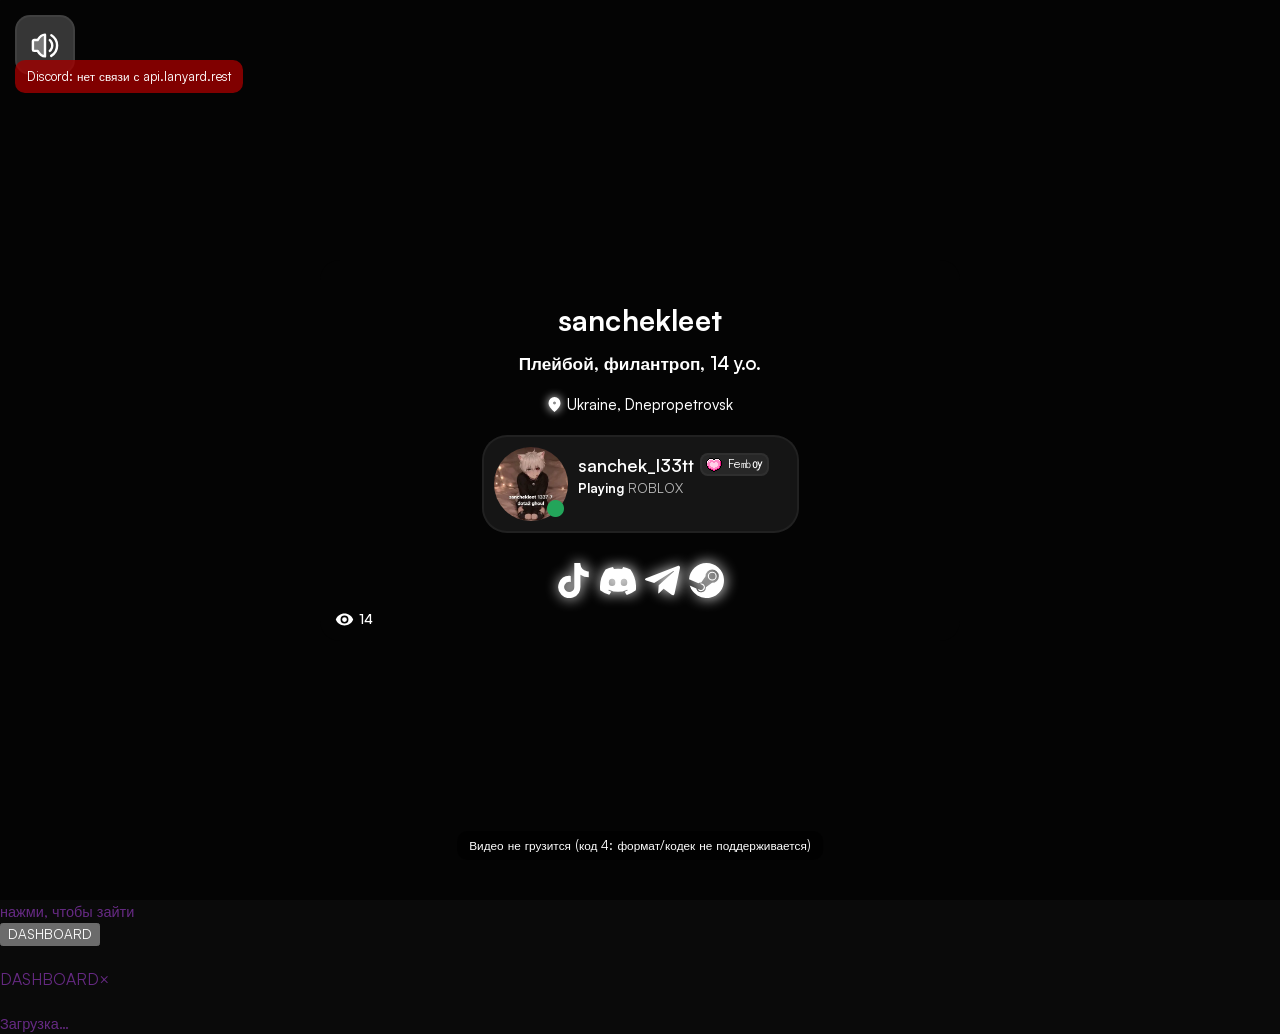
==== commit f779b09d: "Update index.html" ====
--- a/index.html
+++ b/index.html
@@ -1,295 +1,401 @@
-<!DOCTYPE html>
-<html lang="ru" dir="ltr" class="notranslate ltr ru">
-<head>
-<meta charset="utf-8">
-<meta name="viewport" content="width=device-width, initial-scale=1">
-<meta name="theme-color" content="#ffffff">
-<title>@sanchek</title>
-<meta name="robots" content="index, follow">
-<meta name="referrer" content="no-referrer">
-<meta name="google" content="notranslate">
-
+<!DOCTYPE html> <html lang=ru dir=ltr class="notranslate ltr ru" style><meta charset=utf-8><style data-precedence=next>body{overflow-x:hidden;margin:0;padding:0;background-color:#0a0a0a;color:#a13ecf9c}html{height:100%;color-scheme:dark!important;forced-color-adjust:none!important}body{height:100%;min-height:100%}::selection{color:#09090b;background:#eeeeee}::-webkit-scrollbar{width:8px}::-webkit-scrollbar-track{background:transparent}::-webkit-scrollbar-thumb{border-radius:5px;background:#181818}input{-webkit-user-select:text;user-select:text}input:-webkit-autofill,input:-webkit-autofill:active,input:-webkit-autofill:focus,input:-webkit-autofill:hover{-webkit-box-shadow:inset 0 0 0 30px #0C0C0C!important;-webkit-text-fill-color:rgb(202,202,202)!important;-webkit-background-clip:text}iframe{border:none}@supports (-webkit-touch-callout:none){input{font-size:16px!important}}</style><style data-precedence=next>@keyframes GUNS__8b-981e3b54-4b8bcf18-6d32a2d6{0%{transform:translateY(0)}to{transform:translateY(110vh)}}@keyframes GUNS__c8-87774ec9-5d85d2ed-6e3b3195{0%,to{transform:translateX(0)}50%{transform:translateX(80px)}}.GUNS__c7-241eb306-e0701693-e57bac4b{width:112vw;height:112vh;object-fit:cover;position:fixed;left:-6vw;top:-6vh;z-index:-1}.GUNS__43-018c3d03-bfee722b-0ec7977f{-webkit-user-select:none;user-select:none;flex-direction:column;justify-content:center;align-items:center;gap:14px;position:fixed;top:0;left:0;width:100%;height:100%;-webkit-backdrop-filter:blur(15px);backdrop-filter:blur(15px);background-color:rgba(0,0,0,.775);z-index:9999;transition:.75s ease}.GUNS__43-018c3d03-bfee722b-0ec7977f.GUNS__da-7d43e412-1de3c2c1-729cfd30{opacity:0}.GUNS__fe-90c33375-be430095-db3c34ad{width:100%;height:100%;z-index:-1;opacity:1;background-color:rgb(0,0,0,.55);position:fixed}.GUNS__d7-fb8c6083-4dc99f7b-a375925f{margin-top:30px;display:flex;width:100%;align-items:center;flex-wrap:wrap;gap:9px;row-gap:11px}.GUNS__8b-14239d9a-1d4a3e5a-6c1a2be6{display:flex}.GUNS__8b-14239d9a-1d4a3e5a-6c1a2be6 svg{font-size:35px;transition:.3s}.GUNS__8b-14239d9a-1d4a3e5a-6c1a2be6 svg:hover{transform:scale(1.1)}.GUNS__8b-14239d9a-1d4a3e5a-6c1a2be6 a{display:flex}.GUNS__58-3b8ebb61-4f516613-30a21ee9 svg{font-size:36px}.GUNS__a1-9c55e2ff-0953f188-17d83a59{background-color:var(--presenceContainerBackground);border:var(--presenceContainerBorder);border-radius:25px;box-sizing:border-box;width:100%;text-overflow:ellipsis;overflow:hidden;display:flex;max-width:fit-content;flex-direction:column;align-items:stretch;justify-content:center}.GUNS__37-09597e09-9f226090-d8bfa6ca{padding:10px;display:flex;align-items:center;justify-content:left;gap:10px;position:relative;overflow:hidden;white-space:nowrap;text-overflow:ellipsis}.GUNS__33-6dee1579-8134d757-129d3bb0{display:flex}.GUNS__33-6dee1579-8134d757-129d3bb0 img:first-child{height:74px;width:74px;border-radius:50%;object-fit:cover}.GUNS__23-d1532451-80b443b7-1fd2e1ec{display:flex;flex-direction:column;justify-content:center;gap:2px}.GUNS__23-d1532451-80b443b7-1fd2e1ec h3,.GUNS__3c-6a7c3513-73d2b832-9139ae57 span{margin:0}.GUNS__2a-d679d135-4e3a6433-2b23b826,.GUNS__3c-6a7c3513-73d2b832-9139ae57 span{color:var(--presenceUsernameColor)}.GUNS__2a-d679d135-4e3a6433-2b23b826{font-weight:700}.GUNS__23-d1532451-80b443b7-1fd2e1ec h3{margin-right:2px;color:var(--presenceStatusColor)}.GUNS__52-52910c19-55fca9a1-0a9f0587{display:flex;align-items:center;flex:0 0 auto}.GUNS__83-d2bdaf6f-3cad8bdf-a3de98e7{display:flex;position:relative}.GUNS__22-0c0e9afd-711e289b-6f44184c{position:absolute;bottom:4px;right:4px;height:17px;width:17px;object-fit:cover}.GUNS__93-3c334130-83cd226e-15ccda62{position:relative;min-height:100vh;width:100%;background-size:cover;background-position:50%}.GUNS__19-00d4b0cd-85c65e72-e5392a5f{display:flex;align-items:center;justify-content:center;flex-direction:column;min-height:100vh;width:100%;gap:10px;padding:50px 15px;box-sizing:border-box}.GUNS__82-8f867934-3ea339fa-6da81ad0{padding:var(--containerPadding);width:100%;max-width:var(--containerWidth);border-radius:var(--containerRadius);background-color:var(--containerColor);-webkit-backdrop-filter:blur(var(--containerBlur));backdrop-filter:blur(var(--containerBlur));border:var(--containerBorder);background-image:var(--containerGradient);background-origin:border-box;box-sizing:border-box}@keyframes GUNS__4a-39b2f295-882a5d44-e3b0ee39{0%,to{opacity:.58;filter:drop-shadow(0 0 4px color-mix(in srgb,var(--profileBorderColor) 18%,transparent)) drop-shadow(0 0 10px color-mix(in srgb,var(--profileBorderColor) 10%,transparent))}48%{opacity:1;filter:drop-shadow(0 0 8px color-mix(in srgb,var(--profileBorderColor) 38%,transparent)) drop-shadow(0 0 18px color-mix(in srgb,var(--profileBorderColor) 22%,transparent))}}@keyframes GUNS__eb-3f58ebb7-b2662ec3-44b19e4b{0%{transform:translateZ(0) scale(1) rotate(0deg)}to{transform:translate3d(8%,7%,0) scale(1.12) rotate(22deg)}}@keyframes GUNS__ef-a55c1b7a-546784c8-c38513a9{0%{transform:translateZ(0) scale(1) rotate(0deg)}to{transform:translate3d(-10%,-7%,0) scale(1.14) rotate(-18deg)}}@keyframes GUNS__d4-83c64042-656db435-1caac8e0{0%{opacity:0;transform:scale(.8) rotate(-1turn)}60%{opacity:1;transform:scale(1.1) rotate(-180deg)}to{transform:scale(1) rotate(0)}}.GUNS__38-0da70991-441ce82d-c6ec933b{transition:opacity 1s,margin-bottom .6s}.GUNS__91-e19f38e4-bdb10f7b-fb4f0f8d{opacity:1!important;margin-bottom:0!important;pointer-events:all!important}.GUNS__0b-71ee24da-879f8bc4-034dd17e{height:100%;width:100%;z-index:-2;position:fixed}.GUNS__c4-52afb1ed-980a1997-1f6253bb{position:absolute}.GUNS__c4-52afb1ed-980a1997-1f6253bb span{display:flex;align-items:center;color:var(--textColor)}.GUNS__c4-52afb1ed-980a1997-1f6253bb span svg{font-size:19px;margin-right:5px}@media (max-width:370px){.GUNS__82-8f867934-3ea339fa-6da81ad0{width:100%}}@keyframes GUNS__05-bf14b627-5612f67f-9f190f0a{0%{background-position:0 50%}to{background-position:100% 50%}}.GUNS__ea-7cc99cdd-7cf0e8a0-e7e282b4{max-width:28rem;width:100%;display:flex;justify-content:center}.GUNS__23-d1532451-80b443b7-1fd2e1ec,.GUNS__db-1a74e7b1-7ff34e35-f82e47c3{overflow:hidden;white-space:nowrap;text-overflow:ellipsis;min-width:0}.GUNS__db-1a74e7b1-7ff34e35-f82e47c3{display:flex;gap:12px;min-width:0;width:100%}.GUNS__8f-50ccf96f-b1205994-ab21f98e,.GUNS__f3-35d23e0a-c743ef44-3f17f79b{display:grid;min-width:0}.GUNS__f3-35d23e0a-c743ef44-3f17f79b{max-width:100%;overflow:hidden;width:100%}.GUNS__4b-2ae082a8-37b2a993-e87b7b81,.GUNS__6e-bc97003b-f275b5c1-27e17f8e{display:block;grid-area:1/1;max-width:100%;min-width:0;overflow:hidden;will-change:opacity,filter}.GUNS__4b-2ae082a8-37b2a993-e87b7b81{align-items:center;display:flex}.GUNS__23-d1532451-80b443b7-1fd2e1ec{flex:1 1 auto}@keyframes GUNS__d2-fb157ed5-b88ec83a-a9a3de70{0%{opacity:0;filter:blur(5px)}to{opacity:1;filter:blur(0)}}@keyframes GUNS__27-06ddc09f-63b78fb4-60ec1486{0%{opacity:1;filter:blur(0)}to{opacity:0;filter:blur(5px)}}.GUNS__90-2f1123ac-d6ec9f60-17266127{padding:12px;position:fixed;top:15px;left:15px;background-image:var(--containerGradient);background-color:var(--volumeBackgroundcolor);border:var(--volumeBorder);border-radius:15px;background-origin:border-box;display:flex;justify-content:left;align-items:center;transition:.35s;width:32px;gap:15px;height:32px;overflow:hidden}.GUNS__90-2f1123ac-d6ec9f60-17266127:hover{width:160px}.GUNS__90-2f1123ac-d6ec9f60-17266127 span:active{transform:translateY(4px)}.GUNS__90-2f1123ac-d6ec9f60-17266127 span{transition:.25s;display:flex}.GUNS__90-2f1123ac-d6ec9f60-17266127 svg{min-width:30px;margin-left:1px;font-size:29px;color:var(--textColor)}.GUNS__d1-695394d9-10f93f2a-443978b9{margin-left:6px;display:flex}.GUNS__3c-6a7c3513-73d2b832-9139ae57{display:flex;align-items:center}.GUNS__39-997a2111-b9662d6e-aae28ebe{width:100%;box-sizing:border-box}.GUNS__6b-6c9a4d69-50de8477-6f5ea591{display:flex;justify-content:center;flex-direction:column;gap:15px;width:100%;max-width:var(--containerWidth);align-items:center}.GUNS__c9-c79d2a8a-e67dc9c3-53182f6b{margin-top:20px;color:var(--textColor);display:flex;align-items:center;gap:5px}.GUNS__c9-c79d2a8a-e67dc9c3-53182f6b svg{filter:drop-shadow(0 0 5px var(--textColor))}.GUNS__9b-72af2915-1aed0d7d-83c4ba4b{display:flex;align-items:center;gap:6px;border:var(--badgeContainerBorder);background-color:var(--badgeContainerBackground);margin-left:6px;padding:1px 4px;border-radius:8px}.GUNS__9b-72af2915-1aed0d7d-83c4ba4b img{height:16px;width:16px;object-fit:cover}.GUNS__9b-72af2915-1aed0d7d-83c4ba4b span{color:var(--presenceUsernameColor);font-size:12px}@keyframes GUNS__eb-b714b171-f7ffe26c-595df7c6{0%{opacity:0;transform:translateY(40px)}to{opacity:1;transform:translateY(0)}}@keyframes GUNS__2f-b32f1c4e-17b0d833-f0c99168{to{opacity:1}}@keyframes GUNS__c4-222cd781-4597a673-67618499{0%{opacity:0;transform:translateX(-50%) translateY(30px)}to{opacity:1;transform:translateX(-50%) translateY(0)}}@keyframes GUNS__2b-a2f3ab52-fbab84d0-88a5c0c0{0%,80%,to{transform:translateX(-50%) translateY(0)}85%{transform:translateX(-50%) translateY(-10px)}90%{transform:translateX(-50%) translateY(3px)}95%{transform:translateX(-50%) translateY(-4px)}}@keyframes GUNS__26-3dbd3c78-e1d2c08f-315c2047{0%{opacity:1;transform:translateX(-50%) translateY(0)}to{opacity:0;transform:translateX(-50%) translateY(20px)}}@keyframes GUNS__22-cd10bc5e-19b266bd-785fd4d3{0%{opacity:1;transform:translateY(0)}to{opacity:0;transform:translateY(20px)}}</style><style data-precedence=next>.GUNS__2d-fb3c1218-02f33cd2-58e499ec:hover:not(:disabled),.GUNS__b1-f730f867-a3f2b932-cf7f5928:hover:not(:disabled){background:rgba(255,40,40,.24);border-color:rgba(255,80,80,.34)}.GUNS__2d-fb3c1218-02f33cd2-58e499ec:active:not(:disabled),.GUNS__b1-f730f867-a3f2b932-cf7f5928:active:not(:disabled){transform:translateY(3px)}.GUNS__57-c12fccd9-3488c534-0a01443d{width:100%;display:flex;align-items:center;flex-direction:column}.GUNS__de-fbf4b626-483ff799-fceaf9a2{margin-top:7px;max-width:27rem;justify-content:center;display:flex;flex-direction:column;align-items:center;text-align:center}.GUNS__75-c400ab93-21112063-78dac97f{margin:0;color:var(--textColor)}.GUNS__75-c400ab93-21112063-78dac97f{margin-top:5px}.GUNS__56-acb6b997-e8798c63-db22b3f0{padding:0 15px;margin-bottom:7px}.GUNS__77-56168c89-a47a7bb4-c55f02b1 button:hover:not(:disabled){background-color:#7e2c8b63;border:2px solid #7e2c8b7c;color:#e4b7ef}.GUNS__77-56168c89-a47a7bb4-c55f02b1 button:active:not(:disabled){transform:translateY(4px)}.GUNS__7d-c15e70a9-e984b96e-c6d10396 button:hover:not(:disabled){filter:brightness(1.12)}</style><style data-precedence=next>.GUNS__59-8c42d41e-1de2d421-a3a17b32{border-radius:.5rem;position:relative;direction:ltr}.GUNS__19-5794a21e-7fadb463-42893d8d{width:100%}@keyframes GUNS__60-8b24bbf8-8dad02ec-bada375f{to{transform:rotate(1turn)}}@keyframes GUNS__36-2356411b-93e010e1-95e052c6{0%{opacity:0;transform:translateY(6px)}to{opacity:1;transform:translateY(0)}}@keyframes GUNS__b5-5ba15ff8-2524d458-eee3ce7b{0%{opacity:0;transform:scale(.75)}to{opacity:1;transform:scale(1)}}@keyframes GUNS__28-fac3e645-eb45c253-1613aaec{0%{opacity:0}to{opacity:1}}@keyframes GUNS__08-a43818b0-b02ed44f-26fc9b5d{0%{opacity:1}to{opacity:0}}@keyframes GUNS__f8-f3bfe6a6-ed71fab1-6cb58cec{0%{opacity:0;transform:scale(.85)}to{opacity:1;transform:scale(1)}}@keyframes GUNS__d9-8be0fc70-7c7db8fc-95d242f5{0%{opacity:1;transform:scale(1)}to{opacity:0;transform:scale(.8)}}.GUNS__ba-7f5364ea-c3a36c5d-b0f3d011{position:relative;display:inline-flex;align-items:center;justify-content:center}.GUNS__ca-42ad2aff-c7e7db33-534468e1{--tooltip-hidden-x:0px;--tooltip-hidden-y:-4px;--tooltip-max-width:260px;--tooltip-border-color:#1a1a1ad0;--tooltip-background-color:#1414148f;position:fixed;z-index:99999999;padding:.3rem .7rem;border-radius:15px;font-size:.9rem;line-height:1.3;color:#fafafa;background:var(--tooltip-background-color);border:2px solid var(--tooltip-border-color);box-shadow:0 20px 45px rgba(0,0,0,.45);-webkit-backdrop-filter:blur(10px);backdrop-filter:blur(10px);pointer-events:none;opacity:0;width:max-content;max-width:var(--tooltip-max-width);text-align:center;transform:translate3d(var(--tooltip-hidden-x),var(--tooltip-hidden-y),0) scale(.94);transition:opacity .13s ease,transform .21s cubic-bezier(.16,1,.3,1);will-change:transform,opacity}.GUNS__ca-42ad2aff-c7e7db33-534468e1[data-placement=top]{--tooltip-hidden-y:6px;transform-origin:50% 100%}.GUNS__ca-42ad2aff-c7e7db33-534468e1[data-placement=top]:after{bottom:-6px;left:50%;transform:translate(-50%) rotate(45deg)}@media (prefers-reduced-motion:reduce){.GUNS__ca-42ad2aff-c7e7db33-534468e1{transition:opacity .001ms,visibility .001ms;transform:none}}.GUNS__0a-c73bda7f-ec73c2af-ec6abbe5{display:block}.GUNS__0a-c73bda7f-ec73c2af-ec6abbe5,.GUNS__29-07f9604e-f4d8e0d9-ad473a5c{min-width:0;max-width:100%;overflow:hidden;text-overflow:ellipsis;white-space:nowrap}.GUNS__29-07f9604e-f4d8e0d9-ad473a5c{display:inline-block;vertical-align:top}@keyframes GUNS__ca-92bb5fe1-ffe7fbdf-6ec087a4{0%,14%{transform:translateX(0)}86%,to{transform:translateX(var(--overflow-text-distance,0))}}@keyframes GUNS__1f-eb2f7ff5-85fca052-433d0125{0%{opacity:0;filter:blur(5px)}to{opacity:1;filter:blur(0)}}@keyframes GUNS__b6-4caf3747-d296f8e9-f815834b{0%{opacity:1;filter:blur(0)}to{opacity:0;filter:blur(5px)}}.GUNS__ec-a9da6dd8-132e02a7-cd16b658{display:flex;align-items:center;gap:16px;width:100%;min-width:0}.GUNS__96-8304f174-bd54cefb-75d6707a{width:100%;min-width:0;flex:1 1;display:flex;flex-direction:column;gap:8px;position:relative}.GUNS__44-193d757e-48269873-02bed72a{--thumb-size:15px;--touch-target-height:36px;position:relative;width:100%;min-width:0;min-height:var(--touch-target-height)}.GUNS__72-5ce6f53d-1413285c-aa6090ba{width:100%;height:10px;border-radius:999px;position:relative}.GUNS__57-039aee70-e5a62261-c63c93e9{position:absolute;top:0;left:0;height:100%;border-radius:inherit}.GUNS__20-345a5613-0b52cc9b-60d52f5a{position:absolute;top:50%;width:var(--thumb-size);height:var(--thumb-size);box-sizing:border-box;border-radius:50%;background-color:rgb(134,142,150);border:3px solid #1b1b1d;box-shadow:0 4px 12px rgba(0,0,0,.4);pointer-events:none;z-index:2;transform:translateY(-50%)}.GUNS__f2-0dba9ea2-5811641b-e8f7ca3d{appearance:none;background:transparent;position:absolute;top:0;height:var(--touch-target-height);left:-14px;right:-14px;width:auto;margin:0;padding:0;opacity:0;direction:ltr!important;touch-action:pan-y;z-index:3;-webkit-tap-highlight-color:transparent}.GUNS__f2-0dba9ea2-5811641b-e8f7ca3d:disabled{cursor:not-allowed}@media (max-width:600px){.GUNS__ec-a9da6dd8-132e02a7-cd16b658{flex-direction:column;align-items:stretch;gap:8px}.GUNS__44-193d757e-48269873-02bed72a{--thumb-size:20px;--touch-target-height:44px}}.GUNS__3a-b829acea-47c748b8-50a13f3f:not(:disabled):hover{border-color:#2a2a2a}.GUNS__3a-b829acea-47c748b8-50a13f3f:not(:disabled):active{transform:translateY(-50%) scale(.97)}.GUNS__92-4f4687b2-1e664613-974c4960:not(:disabled):hover{color:#ffffff}.GUNS__92-4f4687b2-1e664613-974c4960:not(:disabled):active{transform:translateY(-50%) scale(.96)}.GUNS__6c-f4fedfd4-da5b3cbc-6c77e2c2::-moz-range-thumb{width:18px;height:18px;border-radius:50%;border:2px solid #fff;background:#111;box-shadow:0 0 6px rgba(0,0,0,.5);cursor:pointer}.GUNS__9d-03aeeca0-d342987b-99f3759c:hover:not(:disabled):not(.GUNS__12-f998beea-96261478-d5e13ea0){border-color:#2a2a2a;background:#212121}.GUNS__9d-03aeeca0-d342987b-99f3759c:active:not(:disabled){transform:translateY(4px)}.GUNS__98-edf3a2ac-0afd67ed-866e7ec6:hover:not(:disabled){border-color:#232323;background:#1c1c1c}.GUNS__98-edf3a2ac-0afd67ed-866e7ec6:active:not(:disabled){transform:translateY(2px)}.GUNS__10-6a2580d7-b98eee00-f385b67c:hover:not(:disabled){background-color:#da69ff40;border-color:#8b49a383}.GUNS__f6-66a2fa30-ce94b151-5bb7e563:hover:not(:disabled){background:#1d1d1d;border-color:#252525}.GUNS__5a-d4078f9d-9f841810-20db6dc0:hover:not(:disabled){color:#eef2ff}.GUNS__10-6a2580d7-b98eee00-f385b67c:active:not(:disabled),.GUNS__f6-66a2fa30-ce94b151-5bb7e563:active:not(:disabled){transform:translateY(2px)}.GUNS__b0-1fa9e72c-ce09a97a-c9f5113e:hover:not(:disabled){color:#efc4ff}.GUNS__22-72e4f54d-28217121-a57c7370:hover:not(:disabled){border-color:#232323;background:#1c1c1c}.GUNS__22-72e4f54d-28217121-a57c7370:active:not(:disabled){transform:translateY(2px)}.GUNS__94-7a8c75e6-69c9c8cc-768bc580:hover:not(:disabled){background-color:#151515;border-color:#1f1f1f}.GUNS__25-bb6b5ef1-4b5586a0-05b41ca6:hover:not(:disabled){color:#fafafa}.GUNS__25-bb6b5ef1-4b5586a0-05b41ca6:active:not(:disabled){transform:translateY(1px)}.GUNS__25-bb6b5ef1-4b5586a0-05b41ca6:hover:not(:disabled) .GUNS__6c-ab3996a5-b61a3a52-527ec341{color:#f1f1f1}.GUNS__94-7a8c75e6-69c9c8cc-768bc580:hover:not(:disabled) .GUNS__e4-ee6e9ce7-a80ed033-13a5116f{color:#d7d7d7}</style><style data-precedence=next>@keyframes GUNS__c2-b14692e0-1b9b0b73-8aa64360{0%,to{opacity:.38;transform:translateY(-4px) rotate(45deg)}50%{opacity:1;transform:translateY(6px) rotate(45deg)}}@keyframes GUNS__64-fb8ec083-4f8b38de-c7ba21d4{0%{opacity:.72}to{opacity:1}}@keyframes GUNS__07-d9182382-837aa49c-20691fdd{0%{transform:scale(.985)}62%{transform:scale(1.012)}to{transform:scale(1)}}@keyframes GUNS__a5-d73ed353-df9f175f-34df95ea{0%{opacity:.82;transform:translateY(-10px)}to{opacity:1;transform:translateY(0)}}@keyframes GUNS__bc-99dedf07-89eeb7e7-cff34073{0%{transform:translateZ(0)}to{transform:translate3d(-50%,0,0)}}</style><script id=ld-org type=application/ld+json>{"@context":"https://schema.org","@type":"Organization","@id":"https://guns.lol/#organization","name":"guns.lol","url":"https://guns.lol","logo":"https://assets.guns.lol/guns_hw_logo_ver_2.png","sameAs":["https://x.com/gunsdotlol","https://tiktok.com/@guns.lol","https://discord.gg/guns"]}</script><style>body{font-size-adjust:0.48}input,span,a{font-size-adjust:0.48}</style><style>@media (pointer:fine){[data-vaul-handle-hitarea]:{width:100%;height:100%}}@keyframes fadeIn{from{opacity:0}to{opacity:1}}@keyframes fadeOut{to{opacity:0}}@keyframes slideFromBottom{from{transform:translate3d(0,var(--initial-transform,100%),0)}to{transform:translate3d(0,0,0)}}@keyframes slideToBottom{to{transform:translate3d(0,var(--initial-transform,100%),0)}}@keyframes slideFromTop{from{transform:translate3d(0,calc(var(--initial-transform,100%)*-1),0)}to{transform:translate3d(0,0,0)}}@keyframes slideToTop{to{transform:translate3d(0,calc(var(--initial-transform,100%)*-1),0)}}@keyframes slideFromLeft{from{transform:translate3d(calc(var(--initial-transform,100%)*-1),0,0)}to{transform:translate3d(0,0,0)}}@keyframes slideToLeft{to{transform:translate3d(calc(var(--initial-transform,100%)*-1),0,0)}}@keyframes slideFromRight{from{transform:translate3d(var(--initial-transform,100%),0,0)}to{transform:translate3d(0,0,0)}}@keyframes slideToRight{to{transform:translate3d(var(--initial-transform,100%),0,0)}}</style><meta name=viewport content="width=device-width, initial-scale=1"><meta name=theme-color content=#ffffff><title>@sanchek</title><meta name=robots content="index, follow"><meta name=referrer content=no-referrer><meta name=google content=notranslate><style>@font-face{font-family:"Satoshi";src:url([data-uri])format("woff2");font-weight:300 900;font-style:normal}</style><script id=ld-org type=application/ld+json>{"@context":"https://schema.org","@type":"Organization","@id":"https://guns.lol/#organization","name":"guns.lol","url":"https://guns.lol","logo":"https://assets.guns.lol/guns_hw_logo_ver_2.png","sameAs":["https://x.com/gunsdotlol","https://tiktok.com/@guns.lol","https://discord.gg/guns"]}</script><style>body{font-size-adjust:0.48}input,span,a{font-size-adjust:0.48}</style><style data-font=satoshi>body,*{font-family:"Satoshi",sans-serif!important}</style><link rel=icon type=image/png sizes=32x32 href="[data-uri]"><style>.sf-hidden{display:none!important}</style><body><style class=sf-hidden>html{direction:ltr}</style><style class=sf-hidden>*{cursor:url([data-uri])16 16,auto!important}</style><style class=sf-hidden>::-moz-selection{background:#ffffff;color:#f8f9fa}::selection{background:#ffffff;color:#f8f9fa}</style><script></script><script></script><script></script><script></script><script></script><script></script><script></script><script></script><script></script><script></script><script></script><div hidden class=sf-hidden></div><style class=sf-hidden>html{direction:ltr}</style><video id=bgVideo src="https://r2.guns.lol/f181631a-467e-4a3d-869f-6febd8adcc68.mp4" autoplay playsinline loop disablepictureinpicture preload=auto class=GUNS__c7-241eb306-e0701693-e57bac4b muted poster="data:image/svg+xml,%3Csvg xmlns='http://www.w3.org/2000/svg' width='2560' height='1440'%3E%3C/svg%3E"></video><audio id=bgAudio loop preload=auto src="https://files.catbox.moe/zno2d4.mp3"></audio><div class="GUNS__43-018c3d03-bfee722b-0ec7977f GUNS__da-7d43e412-1de3c2c1-729cfd30" style=pointer-events:none;display:none></div><div class=GUNS__0b-71ee24da-879f8bc4-034dd17e style=background-color:transparent></div><div class=GUNS__fe-90c33375-be430095-db3c34ad></div><style class=sf-hidden>*{cursor:url([data-uri])16 16,auto!important}</style><style class=sf-hidden>::-moz-selection{background:#ffffff;color:#f8f9fa}::selection{background:#ffffff;color:#f8f9fa}</style><div style="--presenceUsernameColor:#ffffff;--presenceStatusColor:rgba(255,255,255,0.7);--presenceContainerBackground:rgba(255,255,255,0.07);--presenceContainerBorder:2px solid rgba(255,255,255,0.05);--discordServerMembers:rgba(255,255,255,0.6);--secondTabBackground:rgba(255,255,255,0.07);--secondTabBorder:2px solid rgba(255,255,255,0.05);--discordMissingIcon:rgba(255,255,255,0.25);--modernLayoutSeperator:rgba(255,255,255,0.12);--modernLayoutSeperatorBorder:rgba(255,255,255,0.12);--discordAvatarBorder:2px solid rgba(255,255,255,0.15);--badgeContainerBackground:rgba(255,255,255,0.08);--badgeContainerBorder:2px solid rgba(255,255,255,0.04);--userBadge:20.5px;--textColor:#ffffff;--textColorDarker:rgba(255,255,255,0.5);--iconColor:#ffffff;--backgroundColor:#f8f9fa;--joinStatus:rgba(255,255,255,0.65);--audioPlayerBar:rgba(255,255,255,0.35);--avatarBorder:2px solid rgba(255,255,255,0.4);--containerColor:rgba(255,255,255,0);--containerBlur:0px;--containerGradient:linear-gradient(25deg,rgba(0,0,0,0),rgba(0,0,0,0));--containerBackgroundImage:linear-gradient(25deg,rgba(0,0,0,0),rgba(0,0,0,0));--containerBackgroundClip:border-box;--containerBackgroundOrigin:border-box;--profileBorderWidth:2px;--profileBorderColor:rgba(255,255,255,0.3);--containerRadius:20px;--containerWidth:40rem;--containerPadding:35px 15px;--volumeBackgroundcolor:rgba(255,255,255,0.2);--volumeBorder:2px solid rgba(255,255,255,0.05);--colorUsernameGlow:0px 0px 16.5px #ffffff;--buttonBackground:rgba(255,255,255,0.22);--buttonBorder:2px solid rgba(255,255,255,0.12);--buttonRadius:12px;--buttonAlign:center;--buttonBackgroundHover:rgba(255,255,255,0.32);--buttonBorderHover:2px solid rgba(255,255,255,0.25);--buttonUrlColor:rgba(255,255,255,0.65);--profileViewsContainerBorder:2px solid rgba(255,255,255,0.3);--templatePreviewContainerBackground:rgba(255,255,255,0.4);--platformTextColor:rgba(255,255,255,0.4);--secondTabWidgetDescription:rgba(255,255,255,0.6);--audioIconBackground:rgba(255,255,255,0.2);--progessBarFull:rgba(255,255,255,0.3);--progessBarPlaying:#ffffff;--controlButtonsOther:rgba(255,255,255,0.5);--controlButtonPlaying:#ffffff;--controlTextColor:rgba(255,255,255,0.7);--modernLayoutBottomLeftDivider:rgba(255,255,255,0.14);--sleekLayoutTopRightDivider:rgba(255,255,255,0.14)"><div class=GUNS__90-2f1123ac-d6ec9f60-17266127 style=z-index:1><span><svg xmlns=http://www.w3.org/2000/svg width=1em height=1em viewBox="0 0 48 48"><defs><mask id=ipTVolumeNotice0><g fill=none stroke=#fff stroke-width=4><path fill=#555 stroke-linejoin=round d="M24 6v36c-7 0-12.201-9.16-12.201-9.16H6a2 2 0 0 1-2-2V17.01a2 2 0 0 1 2-2h5.799S17 6 24 6Z"></path><path stroke-linecap=round stroke-linejoin=round d="M32 15a11.91 11.91 0 0 1 1.684 1.859A12.07 12.07 0 0 1 36 24c0 2.654-.846 5.107-2.278 7.09A11.936 11.936 0 0 1 32 33"></path><path stroke-linecap=round d="M34.236 41.186C40.084 37.696 44 31.305 44 24c0-7.192-3.796-13.496-9.493-17.02"></path></g></mask></defs><path fill=currentColor d="M0 0h48v48H0z" mask=url(#ipTVolumeNotice0)></path></svg></span><div class=GUNS__39-997a2111-b9662d6e-aae28ebe><style class=sf-hidden>.GUNS__72-5ce6f53d-1413285c-aa6090ba{background:var(--textColorDarker)}.GUNS__57-039aee70-e5a62261-c63c93e9{background-color:var(--textColor)}.GUNS__20-345a5613-0b52cc9b-60d52f5a{display:none!important}.GUNS__44-193d757e-48269873-02bed72a{padding:0!important;--touch-target-height:0px!important}</style><div class=GUNS__19-5794a21e-7fadb463-42893d8d><div class="GUNS__59-8c42d41e-1de2d421-a3a17b32 GUNS__ec-a9da6dd8-132e02a7-cd16b658" data-vaul-no-drag=true><div class=GUNS__96-8304f174-bd54cefb-75d6707a><div class=GUNS__44-193d757e-48269873-02bed72a><div class=GUNS__72-5ce6f53d-1413285c-aa6090ba><div class=GUNS__57-039aee70-e5a62261-c63c93e9 style=width:100%></div><div class="GUNS__20-345a5613-0b52cc9b-60d52f5a sf-hidden" data-visible=false style="left:calc(100% - (var(--thumb-size)/2))"></div></div><input min=0 max=100 step=1 class=GUNS__f2-0dba9ea2-5811641b-e8f7ca3d aria-valuemin=0 aria-valuemax=100 aria-valuenow=100 type=range value=100></div></div></div></div></div></div><div class=GUNS__93-3c334130-83cd226e-15ccda62><div class=GUNS__19-00d4b0cd-85c65e72-e5392a5f><div class=GUNS__6b-6c9a4d69-50de8477-6f5ea591 style=position:relative;z-index:1><div class="GUNS__82-8f867934-3ea339fa-6da81ad0 GUNS__38-0da70991-441ce82d-c6ec933b GUNS__91-e19f38e4-bdb10f7b-fb4f0f8d"><div class=GUNS__57-c12fccd9-3488c534-0a01443d><div></div><div class="GUNS__de-fbf4b626-483ff799-fceaf9a2 false"><span class=GUNS__ba-7f5364ea-c3a36c5d-b0f3d011><div id=nick style="font-size:30px;font-weight:700;line-height:1.2;margin-bottom:7px;color:#fff;letter-spacing:.2px">sanchekleet</div></span><h3 class=GUNS__75-c400ab93-21112063-78dac97f style=font-weight:570;font-size:19px>Плейбой, филантроп, 14 y.o.</h3><span class=GUNS__ba-7f5364ea-c3a36c5d-b0f3d011><span class=GUNS__c9-c79d2a8a-e67dc9c3-53182f6b style=font-weight:450;font-size:15px><svg xmlns=http://www.w3.org/2000/svg width=1em height=1em viewBox="4 2 16 20"><path fill=currentColor d="M12 12q.825 0 1.413-.587T14 10t-.587-1.412T12 8t-1.412.588T10 10t.588 1.413T12 12m0 10q-4.025-3.425-6.012-6.362T4 10.2q0-3.75 2.413-5.975T12 2t5.588 2.225T20 10.2q0 2.5-1.987 5.438T12 22"></path></svg> Ukraine, Dnepropetrovsk</span></span></div><div class="GUNS__ea-7cc99cdd-7cf0e8a0-e7e282b4 false"><div class=GUNS__a1-9c55e2ff-0953f188-17d83a59 style=margin-top:20px><div class=GUNS__37-09597e09-9f226090-d8bfa6ca><div class=GUNS__33-6dee1579-8134d757-129d3bb0><div class=GUNS__83-d2bdaf6f-3cad8bdf-a3de98e7><img alt="Discord Avatar" src="[data-uri]"><img class=GUNS__22-0c0e9afd-711e289b-6f44184c alt src="[data-uri]"></div></div><div class=GUNS__db-1a74e7b1-7ff34e35-f82e47c3><div class=GUNS__23-d1532451-80b443b7-1fd2e1ec><div class=GUNS__3c-6a7c3513-73d2b832-9139ae57><span style=font-weight:550;font-size:18.5px>sanchek_l33tt</span><div class=GUNS__9b-72af2915-1aed0d7d-83c4ba4b><img alt="Guild Tag Icon" src=[data-uri]> <span>Fe㏔ѹ</span></div><div class=GUNS__d1-695394d9-10f93f2a-443978b9></div></div><div class=GUNS__f3-35d23e0a-c743ef44-3f17f79b><h3 class=GUNS__6e-bc97003b-f275b5c1-27e17f8e style=font-weight:400;font-size:13.5px><span class=GUNS__0a-c73bda7f-ec73c2af-ec6abbe5><span class=GUNS__29-07f9604e-f4d8e0d9-ad473a5c><span class=GUNS__2a-d679d135-4e3a6433-2b23b826>Playing</span> ROBLOX</span></span><span class=GUNS__0a-c73bda7f-ec73c2af-ec6abbe5><span class=GUNS__29-07f9604e-f4d8e0d9-ad473a5c></span></span></h3></div></div><div class=GUNS__52-52910c19-55fca9a1-0a9f0587><div class=GUNS__8f-50ccf96f-b1205994-ab21f98e><span class=GUNS__4b-2ae082a8-37b2a993-e87b7b81></span></div></div></div></div></div></div><div class="GUNS__56-acb6b997-e8798c63-db22b3f0 false" style=width:100%;box-sizing:border-box><div class=GUNS__d7-fb8c6083-4dc99f7b-a375925f style=justify-content:center><div class="GUNS__8b-14239d9a-1d4a3e5a-6c1a2be6 GUNS__b0-d46721e6-47200b51-589b9b78"><style class=sf-hidden>.GUNS__b0-d46721e6-47200b51-589b9b78 svg{color:#ffffff!important;filter:drop-shadow(#ffffff 1px 0 7px)!important}</style><a href=https://tiktok.com/@sanchek_leett target=_blank rel="nofollow ugc noopener noreferrer"><svg xmlns=http://www.w3.org/2000/svg width=1em height=1em viewBox="3.2 2 17.43 19.99"><path fill=currentColor d="M19.59 6.69a4.83 4.83 0 0 1-3.77-4.25V2h-3.45v13.67a2.89 2.89 0 0 1-5.2 1.74a2.89 2.89 0 0 1 2.31-4.64a2.93 2.93 0 0 1 .88.13V9.4a6.84 6.84 0 0 0-1-.05A6.33 6.33 0 0 0 5 20.1a6.34 6.34 0 0 0 10.86-4.43v-7a8.16 8.16 0 0 0 4.77 1.52v-3.4a4.85 4.85 0 0 1-1-.1z"></path></svg></a></div><div class="GUNS__8b-14239d9a-1d4a3e5a-6c1a2be6 GUNS__58-3b8ebb61-4f516613-30a21ee9"><style class=sf-hidden>.GUNS__58-3b8ebb61-4f516613-30a21ee9 svg{color:#ffffff!important;filter:drop-shadow(#ffffff 1px 0 7px)!important}</style><span class=GUNS__ba-7f5364ea-c3a36c5d-b0f3d011><span style=display:flex><span style=display:flex><svg xmlns=http://www.w3.org/2000/svg width=1em height=1em viewBox="1.96 4.26 20.03 15.53"><path fill=currentColor d="M14.82 4.26a10.14 10.14 0 0 0-.53 1.1a14.66 14.66 0 0 0-4.58 0a10.14 10.14 0 0 0-.53-1.1a16 16 0 0 0-4.13 1.3a17.33 17.33 0 0 0-3 11.59a16.6 16.6 0 0 0 5.07 2.59A12.89 12.89 0 0 0 8.23 18a9.65 9.65 0 0 1-1.71-.83a3.39 3.39 0 0 0 .42-.33a11.66 11.66 0 0 0 10.12 0q.21.18.42.33a10.84 10.84 0 0 1-1.71.84a12.41 12.41 0 0 0 1.08 1.78a16.44 16.44 0 0 0 5.06-2.59a17.22 17.22 0 0 0-3-11.59a16.09 16.09 0 0 0-4.09-1.35zM8.68 14.81a1.94 1.94 0 0 1-1.8-2a1.93 1.93 0 0 1 1.8-2a1.93 1.93 0 0 1 1.8 2a1.93 1.93 0 0 1-1.8 2zm6.64 0a1.94 1.94 0 0 1-1.8-2a1.93 1.93 0 0 1 1.8-2a1.92 1.92 0 0 1 1.8 2a1.92 1.92 0 0 1-1.8 2z"></path></svg></span></span></span></div><div class="GUNS__8b-14239d9a-1d4a3e5a-6c1a2be6 GUNS__c0-fa073b95-f6e17abb-4e226f06"><style class=sf-hidden>.GUNS__c0-fa073b95-f6e17abb-4e226f06 svg{color:#ffffff!important;filter:drop-shadow(#ffffff 1px 0 7px)!important}</style><a href=https://t.me/L33T0V target=_blank rel="nofollow ugc noopener noreferrer"><svg xmlns=http://www.w3.org/2000/svg width=1em height=1em viewBox="2 3.61 20.02 16.79"><path fill=currentColor d="m20.665 3.717l-17.73 6.837c-1.21.486-1.203 1.161-.222 1.462l4.552 1.42l10.532-6.645c.498-.303.953-.14.579.192l-8.533 7.701h-.002l.002.001l-.314 4.692c.46 0 .663-.211.921-.46l2.211-2.15l4.599 3.397c.848.467 1.457.227 1.668-.785l3.019-14.228c.309-1.239-.473-1.8-1.282-1.434z"></path></svg></a></div><div class="GUNS__8b-14239d9a-1d4a3e5a-6c1a2be6 GUNS__b2-cbf7cc8c-c63f0d84-1ad4e471"><style class=sf-hidden>.GUNS__b2-cbf7cc8c-c63f0d84-1ad4e471 svg{color:#ffffff!important;filter:drop-shadow(#ffffff 1px 0 7px)!important}</style><span class=GUNS__ba-7f5364ea-c3a36c5d-b0f3d011><span style=display:flex><span style=display:flex><svg xmlns=http://www.w3.org/2000/svg width=1em height=1em viewBox="2 2 19.97 20"><path fill=currentColor d="M8.21 17.32L7 16.8a2.13 2.13 0 1 0 1.17-2.93l1.28.53a1.58 1.58 0 0 1-1.22 2.92z"></path><path fill=currentColor d="M12 2a10 10 0 0 0-10 9.34l5.38 2.21a2.31 2.31 0 0 1 .47-.24A2.62 2.62 0 0 1 9 13.1l2.44-3.56a3.8 3.8 0 1 1 3.8 3.8h-.08l-3.51 2.5a2.77 2.77 0 0 1-5.47.68l-3.77-1.6A10 10 0 1 0 12 2z"></path><path fill=currentColor d="M17.79 9.5a2.53 2.53 0 1 0-2.53 2.5a2.54 2.54 0 0 0 2.53-2.5zm-4.42 0a1.9 1.9 0 1 1 1.9 1.91a1.9 1.9 0 0 1-1.9-1.92z"></path></svg></span></span></span></div></div></div></div><div class=cf-turnstile data-sitekey=0x4AAAAAAAgU7T2niLQD-TLm data-callback=getToken data-action=guns_view data-cdata=4587b8483d3b4048538f99460f1f677135c50e628b74348cddcaaf5da7e5e9a6 style=display:none></div><div class="GUNS__c4-52afb1ed-980a1997-1f6253bb false" style=bottom:12px;left:15px><span class=GUNS__ba-7f5364ea-c3a36c5d-b0f3d011><span style=font-weight:550;font-size:14px><svg xmlns=http://www.w3.org/2000/svg width=1em height=1em viewBox="0 0 24 24"><path fill=currentColor d="M12 9a3 3 0 0 0-3 3a3 3 0 0 0 3 3a3 3 0 0 0 3-3a3 3 0 0 0-3-3m0 8a5 5 0 0 1-5-5a5 5 0 0 1 5-5a5 5 0 0 1 5 5a5 5 0 0 1-5 5m0-12.5C7 4.5 2.73 7.61 1 12c1.73 4.39 6 7.5 11 7.5s9.27-3.11 11-7.5c-1.73-4.39-6-7.5-11-7.5"></path></svg> <span id=viewCount>13</span></span></span></div></div></div></div></div></div><script></script><script></script><div></div><script></script><next-route-announcer style=position:absolute><template shadowrootmode=open><div aria-live=assertive id=__next-route-announcer__ role=alert style=position:absolute;border:0px;height:1px;margin:-1px;padding:0px;width:1px;clip:rect(0px,0px,0px,0px);overflow:hidden;white-space:nowrap;overflow-wrap:normal></div></template></next-route-announcer><span class=GUNS__ca-42ad2aff-c7e7db33-534468e1 data-visible=false data-placement=top style=--tooltip-max-width:260px;top:0px;left:0px;border-color:rgba(26,26,26,0.2);background-color:rgba(20,20,20,0.39)>UID 212,499</span><span class=GUNS__ca-42ad2aff-c7e7db33-534468e1 data-visible=false data-placement=top style=--tooltip-max-width:260px;top:585.876px;left:1242.48px;border-color:rgba(26,26,26,0.2);background-color:rgba(20,20,20,0.39)>Location</span><span class=GUNS__ca-42ad2aff-c7e7db33-534468e1 data-visible=false data-placement=top style=--tooltip-max-width:260px;top:0px;left:0px;border-color:rgba(26,26,26,0.2);background-color:rgba(20,20,20,0.39)>Copy Discord</span><span class=GUNS__ca-42ad2aff-c7e7db33-534468e1 data-visible=false data-placement=top style=--tooltip-max-width:260px;top:0px;left:0px;border-color:rgba(26,26,26,0.2);background-color:rgba(20,20,20,0.39)>Copy Steam</span><span class=GUNS__ca-42ad2aff-c7e7db33-534468e1 data-visible=false data-placement=top style=--tooltip-max-width:260px;top:0px;left:0px;border-color:rgba(26,26,26,0.2);background-color:rgba(20,20,20,0.39)>Profile Views</span><div><template shadowrootmode=closed><iframe src allow="cross-origin-isolated; fullscreen; autoplay; keyboard-map; gamepad; xr-spatial-tracking" id=cf-chl-widget-377cp title='Виджет с действием "challenge" Cloudflare' tabindex=-1 aria-hidden=true style=border-width:medium;border-style:none;border-color:currentcolor;border-image:none;overflow:hidden;width:1px;height:1px;position:fixed;visibility:visible;opacity:0.01;left:0px;top:0px;pointer-events:none;z-index:-1 sandbox="allow-popups allow-top-navigation-by-user-activation" srcdoc="<!DOCTYPE html> <html lang=ru-ru dir=ltr><meta charset=utf-8><meta http-equiv=x-ua-compatible content=&quot;IE=Edge,chrome=1&quot;><meta name=robots content=&quot;noindex, nofollow&quot;><meta name=viewport content=&quot;width=device-width, initial-scale=1, maximum-scale=1&quot;><title>Checking your Browser…</title><style>@font-face{font-family:Ubuntu;src:local(&quot;Ubuntu&quot;)}</style><style id=RQRfo1>@keyframes spin{100%{transform:rotate(360deg)}}@keyframes scale{0%,100%{transform:none}50%{transform:scale3d(1,1,1)}}@keyframes stroke{100%{stroke-dashoffset:0}}@keyframes scale-up-center{0%{transform:scale(.01)}100%{transform:scale(1)}}@keyframes success-badge-orbit-in{0%{transform:rotate(-12deg) scale(.6);opacity:0}70%{transform:rotate(2deg) scale(1.06);opacity:1}100%{transform:rotate(0) scale(1);opacity:1}}@keyframes success-orbit-resolve{0%{transform:rotate(-80deg) scale(.6);opacity:0}20%{opacity:1}75%{opacity:.8}100%{transform:rotate(280deg) scale(.5);opacity:0}}@keyframes failure-orbit-break{0%{transform:rotate(-60deg) scale(.7);opacity:0}22%{opacity:1}68%{transform:rotate(190deg) scale(1);opacity:.8}100%{transform:rotate(225deg) scale(.48);opacity:0}}@keyframes failure-badge-settle{0%{transform:scale(.68);opacity:0}72%{transform:scale(1.04);opacity:1}100%{transform:scale(1);opacity:1}}@keyframes failure-mark-rise{0%{transform:translateY(2px);opacity:0}100%{transform:translateY(0);opacity:1}}@keyframes unspin{40%{stroke-width:1px;stroke-linecap:square;stroke-dashoffset:192}100%{stroke-width:0}}#mqgwr2{width:30px;height:30px;display:flex;border-radius:50%;box-shadow:inset 0 0 0#228b49;stroke-width:1px;fill:#fff;stroke:#fff;stroke-miterlimit:10;grid-area:1/1;transform-origin:center;animation:success-badge-orbit-in .36s .26s cubic-bezier(.34,1.56,.64,1) both;stroke-width:6px}#mqgwr2 .Bkexk6{animation:stroke .28s .41s cubic-bezier(.65,0,.45,1) forwards;box-shadow:inset 0 0 0#228b49;stroke-dasharray:242;stroke-dashoffset:242}.igxkH5{stroke-dashoffset:0;stroke-width:2;stroke-miterlimit:10;stroke:#228b49;fill:#228b49}#dWUjm8{width:30px;height:30px;grid-area:1/1;overflow:visible}#dWUjm8 g{transform-box:fill-box;transform-origin:center;animation:success-orbit-resolve .62s cubic-bezier(.2,.7,.2,1) both}.JHFr9{opacity:.3;fill:none;stroke:#228b49;stroke-width:1}.xMLPX1{fill:#228b49}.yVaTw9{stroke-width:3px;stroke-linecap:round;stroke:#228b49;stroke-dasharray:0,100,0;stroke-dashoffset:200;stroke-miterlimit:1;stroke-linejoin:round}#PmxX6,#rLEbc5{width:30px;height:30px;display:flex;border-radius:50%;box-shadow:inset 0 0 0#b20f03;stroke-width:1px;fill:#fff;stroke:#fff;stroke-miterlimit:10}.lppNc3{stroke-width:2;stroke:#b20f03;fill:#b20f03}.weFf2{fill:#f2f2f2}.xQgf6{opacity:.28;fill:none;stroke:#b20f03;stroke-width:1}.RuLz9{fill:#b20f03}#PmxX6 .niGIg3,#PmxX6 .xFiv6{transform-box:view-box;transform-origin:center}#PmxX6 .niGIg3{animation:failure-orbit-break .52s cubic-bezier(.2,.7,.2,1) both}#PmxX6 .xFiv6{animation:failure-badge-settle .34s .19s cubic-bezier(.22,1,.36,1) both}#PmxX6 .weFf2{transform-box:fill-box;transform-origin:center;animation:failure-mark-rise .22s .31s ease-out both}#rLEbc5{width:12px;height:12px}#rLEbc5 .niGIg3{display:none}#eDsHp7,#eoIo7{display:flex;animation:spin 5s linear infinite;width:30px;height:30px}.elMeR8,.zHqdK3{stroke-dasharray:166;stroke-dashoffset:166;stroke-width:2;stroke-miterlimit:10;stroke:#595959;fill:#595959}#aHIr2,#EIaGo3{width:30px;height:30px;display:flex;border-radius:50%;box-shadow:inset 0 0 0#595959;stroke-width:1px;fill:#fff;stroke:#fff;stroke-miterlimit:10;animation:scale .3s ease-in-out .9s both}#QPtO4{display:inline-flex;flex-direction:column;text-align:right}#Kyzzf1{margin-bottom:1px;height:25px}.MSPZ4{fill:#000}.UYVY5 .yVaTw9{animation:unspin .7s cubic-bezier(.65,0,.45,1) forwards}@media (prefers-reduced-motion:reduce){#dWUjm8{opacity:0}#dWUjm8 g{animation-duration:.001ms}#mqgwr2,#mqgwr2 .Bkexk6{animation:none}#mqgwr2 .Bkexk6{stroke-dashoffset:0}#PmxX6 .niGIg3{display:none}#PmxX6 .xFiv6,#PmxX6 .weFf2{animation:none}}@media (prefers-color-scheme:dark){body.Jtxg3,.main-wrapper.Jtxg3{background-color:#313131;color:#f2f2f2}.Jtxg3 a{color:#f2f2f2}.Jtxg3 a:link{color:#f2f2f2}.Jtxg3 a:hover{color:#b9d6ff}.Jtxg3 a:visited{color:#9d94ec}.Jtxg3 a:focus,.Jtxg3 a:active{outline:2px solid #4693ff;outline-offset:2px;border-radius:2px}.Jtxg3 h1,.Jtxg3 p{color:#f2f2f2}.Jtxg3 #mqgwr2{box-shadow:inset 0 0 0#2db35e}.Jtxg3 #mqgwr2 .Bkexk6{box-shadow:inset 0 0 0#2db35e}.Jtxg3 .igxkH5{stroke:#2db35e;fill:#2db35e}.Jtxg3 .JHFr9{stroke:#2db35e}.Jtxg3 .xMLPX1{fill:#2db35e}.Jtxg3 .lppNc3{stroke:#fc574a;fill:#fc574a}.Jtxg3 .xQgf6{stroke:#fc574a}.Jtxg3 .RuLz9{fill:#fc574a}.Jtxg3 .elMeR8,.Jtxg3 .zHqdK3{stroke-dasharray:166;stroke-dashoffset:166;stroke-width:2;stroke-miterlimit:10;stroke:#b6b6b6;fill:#b6b6b6}.Jtxg3 #aHIr2,.Jtxg3 #EIaGo3{width:30px;height:30px;display:flex;border-radius:50%;box-shadow:inset 0 0 0#b6b6b6;stroke-width:1px;fill:#fff;stroke:#fff;stroke-miterlimit:10}.Jtxg3 .xRna8 .NyEF7{border:2px solid #999;background-color:#0a0a0a}.Jtxg3 .xRna8 input:focus~.NyEF7,.Jtxg3 .xRna8 input:active~.NyEF7{outline:2px solid #4693ff;outline-offset:2px;border-radius:2px}.Jtxg3 .xRna8 input:checked~.NyEF7{background-color:#4a4a4a}.Jtxg3 .xRna8 input:checked~.NyEF7::after{border-color:#fbad41}.Jtxg3 #XsSq9{color:#fc574a}.Jtxg3 #CRlyl4{color:#f2f2f2}.Jtxg3 #gJlb8{border-color:#f2f2f2;background-color:#313131}.Jtxg3 #JedZD5{fill:#f38020}.Jtxg3 .MSPZ4{fill:#fff}.Jtxg3 .jXqsA9{border-color:#fc574a;background-color:#feccc8;color:#780a02}.Jtxg3 .yVaTw9{stroke:#2db35e}.Jtxg3 .yxXg6{border-color:#f2f2f2;background-color:#ffd6a8}.Jtxg3 .yxXg6 a{color:#262626}.Jtxg3 .yxXg6 a:link{color:#262626}.Jtxg3 .yxXg6 a:hover{color:#262626}.Jtxg3 .yxXg6 a:visited{color:#262626}.Jtxg3 .yxXg6 a:focus,.Jtxg3 .yxXg6 a:active{outline:2px solid #4693ff;outline-offset:2px;border-radius:2px}}body.VopDi9,.main-wrapper.VopDi9{background-color:#313131;color:#f2f2f2}.VopDi9 a{color:#f2f2f2}.VopDi9 a:link{color:#f2f2f2}.VopDi9 a:hover{color:#b9d6ff}.VopDi9 a:visited{color:#9d94ec}.VopDi9 a:focus,.VopDi9 a:active{outline:2px solid #4693ff;outline-offset:2px;border-radius:2px}.VopDi9 h1,.VopDi9 p{color:#f2f2f2}.VopDi9 #mqgwr2{box-shadow:inset 0 0 0#2db35e}.VopDi9 #mqgwr2 .Bkexk6{box-shadow:inset 0 0 0#2db35e}.VopDi9 .igxkH5{stroke:#2db35e;fill:#2db35e}.VopDi9 .JHFr9{stroke:#2db35e}.VopDi9 .xMLPX1{fill:#2db35e}.VopDi9 .lppNc3{stroke:#fc574a;fill:#fc574a}.VopDi9 .xQgf6{stroke:#fc574a}.VopDi9 .RuLz9{fill:#fc574a}.VopDi9 .elMeR8,.VopDi9 .zHqdK3{stroke-dasharray:166;stroke-dashoffset:166;stroke-width:2;stroke-miterlimit:10;stroke:#b6b6b6;fill:#b6b6b6}.VopDi9 #aHIr2,.VopDi9 #EIaGo3{width:30px;height:30px;display:flex;border-radius:50%;box-shadow:inset 0 0 0#b6b6b6;stroke-width:1px;fill:#fff;stroke:#fff;stroke-miterlimit:10}.VopDi9 .xRna8 .NyEF7{border:2px solid #999;background-color:#0a0a0a}.VopDi9 .xRna8 input:focus~.NyEF7,.VopDi9 .xRna8 input:active~.NyEF7{outline:2px solid #4693ff;outline-offset:2px;border-radius:2px}.VopDi9 .xRna8 input:checked~.NyEF7{background-color:#4a4a4a}.VopDi9 .xRna8 input:checked~.NyEF7::after{border-color:#fbad41}.VopDi9 #XsSq9{color:#fc574a}.VopDi9 #CRlyl4{color:#f2f2f2}.VopDi9 #gJlb8{border-color:#f2f2f2;background-color:#313131}.VopDi9 #JedZD5{fill:#f38020}.VopDi9 .MSPZ4{fill:#fff}.VopDi9 .jXqsA9{border-color:#fc574a;background-color:#feccc8;color:#780a02}.VopDi9 .yVaTw9{stroke:#2db35e}.VopDi9 .yxXg6{border-color:#f2f2f2;background-color:#ffd6a8}.VopDi9 .yxXg6 a{color:#262626}.VopDi9 .yxXg6 a:link{color:#262626}.VopDi9 .yxXg6 a:hover{color:#262626}.VopDi9 .yxXg6 a:visited{color:#262626}.VopDi9 .yxXg6 a:focus,.VopDi9 .yxXg6 a:active{outline:2px solid #4693ff;outline-offset:2px;border-radius:2px}.vkuR8.maYn8 #QPtO4,.wZuO5.maYn8 #QPtO4,.wrdfn1.maYn8 #QPtO4,.LxGw8.maYn8 #QPtO4,.Mmamv9.maYn8 #QPtO4,.AVTXT6.maYn8 #QPtO4,.neQuc8.maYn8 #QPtO4,.YWYS7.maYn8 #QPtO4,.VwVkO7.maYn8 #QPtO4,.CuZWm5.maYn8 #QPtO4{flex-direction:column}@media (max-width:350px){.wrdfn1 #CRlyl4,.nuAu7 #CRlyl4,.pmkA7 #CRlyl4,.hOUAA5 #CRlyl4,.AxLl5 #CRlyl4,.hKcZw8 #CRlyl4,.enCGU4 #CRlyl4,.suvW4 #CRlyl4,.OtlDY4 #CRlyl4,.wZuO5 #CRlyl4,.BYpf6 #CRlyl4{display:flex;flex-direction:column}.wrdfn1 #CRlyl4 .RxcI0,.nuAu7 #CRlyl4 .RxcI0,.pmkA7 #CRlyl4 .RxcI0,.hOUAA5 #CRlyl4 .RxcI0,.AxLl5 #CRlyl4 .RxcI0,.hKcZw8 #CRlyl4 .RxcI0,.enCGU4 #CRlyl4 .RxcI0,.suvW4 #CRlyl4 .RxcI0,.OtlDY4 #CRlyl4 .RxcI0,.wZuO5 #CRlyl4 .RxcI0,.BYpf6 #CRlyl4 .RxcI0{display:none}}.pmkA7.maYn8 #CRlyl4,.suvW4.maYn8 #CRlyl4,.hOUAA5.maYn8 #CRlyl4,.OtlDY4.maYn8 #CRlyl4,.wZuO5.maYn8 #CRlyl4{display:inline-flex;flex-direction:row}.pmkA7.maYn8 #CRlyl4 .RxcI0,.suvW4.maYn8 #CRlyl4 .RxcI0,.hOUAA5.maYn8 #CRlyl4 .RxcI0,.OtlDY4.maYn8 #CRlyl4 .RxcI0,.wZuO5.maYn8 #CRlyl4 .RxcI0{display:block}.LxGw8.maYn8 #iGZT7{font-size:12px}.LxGw8.maYn8 #cHjS4,.LxGw8.maYn8 #challenge-error-text{line-height:10px;font-size:9px}.LxGw8 .wMPJG0{flex-direction:column}.wZuO5.maYn8 #cHjS4,.wZuO5.maYn8 #challenge-error-text,.vkuR8.maYn8 #cHjS4,.vkuR8.maYn8 #challenge-error-text{line-height:10px;font-size:9px}.vkuR8 #Yuzr8 #BvKE3,.vkuR8 #Yuzr8 #JbasG3,.vkuR8 #oPYZ1 #BvKE3,.vkuR8 #oPYZ1 #JbasG3,.aHgq0 #Yuzr8 #BvKE3,.aHgq0 #Yuzr8 #JbasG3,.aHgq0 #oPYZ1 #BvKE3,.aHgq0 #oPYZ1 #JbasG3,.PcQOB3 #Yuzr8 #BvKE3,.PcQOB3 #Yuzr8 #JbasG3,.PcQOB3 #oPYZ1 #BvKE3,.PcQOB3 #oPYZ1 #JbasG3,.AVpW9 #Yuzr8 #BvKE3,.AVpW9 #Yuzr8 #JbasG3,.AVpW9 #oPYZ1 #BvKE3,.AVpW9 #oPYZ1 #JbasG3,.YkMlS6 #Yuzr8 #BvKE3,.YkMlS6 #Yuzr8 #JbasG3,.YkMlS6 #oPYZ1 #BvKE3,.YkMlS6 #oPYZ1 #JbasG3,.AxLl5 #Yuzr8 #BvKE3,.AxLl5 #Yuzr8 #JbasG3,.AxLl5 #oPYZ1 #BvKE3,.AxLl5 #oPYZ1 #JbasG3,.OtlDY4 #Yuzr8 #BvKE3,.OtlDY4 #Yuzr8 #JbasG3,.OtlDY4 #oPYZ1 #BvKE3,.OtlDY4 #oPYZ1 #JbasG3,.VKon7 #Yuzr8 #BvKE3,.VKon7 #Yuzr8 #JbasG3,.VKon7 #oPYZ1 #BvKE3,.VKon7 #oPYZ1 #JbasG3{margin-left:0}.pzKa4.maYn8 #iGZT7,.hOUAA5.maYn8 #iGZT7,.AVpW9.maYn8 #iGZT7{font-size:12px}@media (max-width:350px){.MhLED0 #XXqJ9{font-size:12px}}.MhLED0 .wMPJG0{flex-direction:column}.hOUAA5.maYn8 .YFlcK4{font-size:12px}.hOUAA5.maYn8 #Kseg7,.hOUAA5.maYn8 #FeMdY4,.hOUAA5.maYn8 #JbasG3{font-size:12px}.hOUAA5.maYn8 #CRlyl4{display:inline-flex}.hOUAA5.maYn8 #CRlyl4 .RxcI0{display:block}.suvW4 #FeMdY4,.suvW4 #mJqq3,.jlprK7 #FeMdY4,.jlprK7 #mJqq3,.AxLl5 #FeMdY4,.AxLl5 #mJqq3,.hOUAA5 #FeMdY4,.hOUAA5 #mJqq3,.OtlDY4 #FeMdY4,.OtlDY4 #mJqq3,.pmkA7 #FeMdY4,.pmkA7 #mJqq3{display:block}.pmkA7 ol{list-style-type:katakana}.pmkA7 #QPtO4{display:flex;flex-direction:column;padding-top:5px;text-align:right}.pmkA7 .WJnI8{font-size:11px}.pmkA7.maYn8 #cHjS4,.pmkA7.maYn8 #challenge-error-text{line-height:10px}.hKcZw8.maYn8 .xRna8 .NyEF7{left:11px}.wrdfn1 .wMPJG0{flex-direction:column}.wrdfn1.maYn8 #iGZT7{font-size:12px}.gRCHt1.maYn8 #cHjS4,.gRCHt1.maYn8 #challenge-error-text{line-height:10px;font-size:9px}.CoCBv2.maYn8 #cHjS4,.CoCBv2.maYn8 #challenge-error-text{line-height:10px}.vkuR8.maYn8 .wMPJG0{flex-direction:column}.vkuR8.maYn8 #PmxX6{width:12px;height:12px}.vkuR8.maYn8 .YFlcK4{font-size:12px}.vkuR8.maYn8 #SNjh8.cByFw0{grid-template-columns:12px auto}.OOBE6.maYn8 .wMPJG0,.wrdfn1.maYn8 .wMPJG0,.GZpEP1.maYn8 .wMPJG0,.qVve3.maYn8 .wMPJG0,.LxGw8.maYn8 .wMPJG0,.MhLED0.maYn8 .wMPJG0,.PcQOB3.maYn8 .wMPJG0,.AVpW9.maYn8 .wMPJG0,.TAip1.maYn8 .wMPJG0,.sYvF7.maYn8 .wMPJG0,.jOsER6.maYn8 .wMPJG0,.AxLl5.maYn8 .wMPJG0,.OaqT6.maYn8 .wMPJG0,.CuZWm5.maYn8 .wMPJG0,.BYpf6.maYn8 .wMPJG0,.suvW4.maYn8 .wMPJG0,.jlprK7.maYn8 .wMPJG0{flex-direction:column}.wrdfn1 .YFlcK4,.LxGw8 .YFlcK4{font-size:12px}.vkuR8 .wMPJG0,.VKon7 .wMPJG0,.pzKa4 .wMPJG0,.aHgq0 .wMPJG0,.CoCBv2 .wMPJG0,.gRCHt1 .wMPJG0,.pmkA7 .wMPJG0,.qUwI9 .wMPJG0,.YkMlS6 .wMPJG0,.hOUAA5 .wMPJG0,.hKcZw8 .wMPJG0,.enCGU4 .wMPJG0,.ZhIp0 .wMPJG0,.OtlDY4 .wMPJG0{flex-direction:column}.OOBE6 ol{list-style-type:arabic-indic}.nuAu7 ol{list-style-type:persian}.Mmamv9 ol{list-style-type:devanagari}.OBnpb5 ol{list-style-type:hebrew}.AVTXT6 ol{list-style-type:hangul}html{margin:0;padding:0;width:100%;height:100%;overflow:hidden}body,.main-wrapper{margin:0;border-radius:2px;padding:0;width:100%;height:100%;overflow:hidden;color:#0a0a0a;font-family:-apple-system,system-ui,blinkmacsystemfont,&quot;Segoe UI&quot;,roboto,oxygen,ubuntu,&quot;Helvetica Neue&quot;,arial,sans-serif;font-size:14px;font-weight:400;-webkit-font-smoothing:antialiased;font-style:normal}h1{margin:16px 0;text-align:center;line-height:1.25;color:#0a0a0a;font-size:16px;font-weight:700}p{margin:8px 0;text-align:center;color:#0a0a0a;font-size:20px;font-weight:400}a{color:#0a0a0a;display:inline-block;text-decoration:underline;font-weight:400;font-style:normal}a:link{color:#0a0a0a}a:hover{color:#003681}a:visited{color:#0051c3}a:focus,a:active{outline:2px solid #0051c3;outline-offset:2px;border-radius:2px}#gJlb8{box-sizing:border-box;display:flex;gap:4px;align-items:center;justify-content:space-between;border:1px solid #d9d9d9;border-radius:2px;background-color:#f8f8f8;padding:0 8px;height:65px;user-select:none}#kKOUo9,#RysSg6,#JxbD4{margin-right:.25em;margin-left:0}#pkqfM3,#qgwFG1{display:inline-block}#cHjS4{position:absolute;top:0;z-index:9999;background-color:#f8f8f8;line-height:10px;color:#b20f03;font-size:9px}#cHjS4 a{color:#0a0a0a}#cHjS4 a:visited,#cHjS4 a:link{color:#0a0a0a}#cHjS4 a:active,#cHjS4 a:hover,#cHjS4 a:focus{color:#003681}.spAbK3{display:flex;align-items:center;text-align:left;cursor:pointer}.xRna8{display:grid;position:relative;place-items:center}.xRna8 input{position:absolute;inset:0;opacity:0;z-index:9999;margin:0;width:100%;height:100%;cursor:pointer}.xRna8 input:focus~.NyEF7,.xRna8 input:active~.NyEF7{outline:2px solid #0051c3;outline-offset:2px;border-radius:2px}.xRna8 input:checked~.NyEF7{transform:rotate(0deg) scale(1);opacity:1;border-radius:5px;background-color:#fff}.xRna8 input:checked~.NyEF7::after{top:0;left:5px;transform:rotate(45deg) scale(1);border:solid #c44d0e;border-width:0 4px 4px 0;border-radius:0;width:6px;height:12px}.xRna8 .NyEF7{box-sizing:border-box;grid-area:1/1;transition:all .1s ease-in;animation:scale-up-center .4s cubic-bezier(.55,.085,.68,.53) both;z-index:9998;border:2px solid #4a4a4a;border-radius:3px;background:#fff;width:24px;height:24px}.xRna8 .NyEF7::after{position:absolute;border-radius:5px;content:&quot;&quot;}.xRna8 .WJnI8{grid-column:2;margin-left:8px}#CRlyl4{display:inline-flex;justify-content:flex-end;line-height:10px;color:#0a0a0a;font-size:8px;font-style:normal}#CRlyl4 .RxcI0{margin:0 .2rem}#CRlyl4 a{line-height:10px;font-size:8px}#dNyu2 .wMPJG0,#WRSuv9 .wMPJG0{margin-top:2px}#XCtFd5 .wMPJG0,#xWTQ5 .wMPJG0,#mErt3 .wMPJG0{margin-bottom:2px}.maYn8{font-size:14px}.maYn8 #gJlb8{display:flex;flex-flow:column nowrap;gap:0;place-content:space-between;align-items:flex-start;padding:12px 8px;height:140px}.maYn8 .RxcI0{margin-right:3px;margin-left:3px}.maYn8 .spAbK3{text-align:left}.maYn8 #Kyzzf1{margin-bottom:0;height:25px}.maYn8 #QPtO4{place-content:center flex-start;align-self:flex-end;padding-right:0;text-align:right}.maYn8 #CRlyl4{text-align:right}.maYn8 #JedZD5{text-align:center}.maYn8 #XsSq9{margin-top:3px;width:auto}.maYn8 #SNjh8{display:flex;flex-flow:row nowrap;place-content:center space-evenly;align-items:center;visibility:visible;line-height:13px}.maYn8 #mJqq3,.maYn8 #dNTt9,.maYn8 #FeMdY4{display:block}.maYn8 #BvKE3,.maYn8 #JbasG3{margin:0}.maYn8 .wMPJG0 a{margin:0}.maYn8 .wMPJG0 span{display:block}.maYn8 .wMPJG0.SssJl8{text-align:end}.maYn8 .wMPJG0.SssJl8 #RysSg6{margin-right:0;margin-left:0}.WJnI8{display:flex;flex-flow:row-reverse nowrap;place-content:center flex-end;align-items:center}.kTrzV3{direction:rtl}.kTrzV3 .WJnI8{margin-right:8px;margin-left:0;padding:0}.kTrzV3 #mqgwr2,.kTrzV3 #eDsHp7,.kTrzV3 #PmxX6,.kTrzV3 #eoIo7,.kTrzV3 #EIaGo3,.kTrzV3 #aHIr2{left:255px}.kTrzV3 #kKOUo9,.kTrzV3 #RysSg6,.kTrzV3 #JxbD4{margin-right:0;margin-left:.25em}.kTrzV3 #QPtO4{padding-right:0;padding-left:0;width:90px;text-align:left}.kTrzV3.maYn8 #QPtO4{align-self:flex-start;justify-content:flex-start;padding-right:0;padding-left:0;text-align:left}.kTrzV3.maYn8 #Vgwmr6{align-self:flex-start}.kTrzV3.maYn8 #CRlyl4{justify-content:flex-start;text-align:right}.kTrzV3.maYn8 #fjFM9{padding-right:48px}.kTrzV3 .xRna8{text-align:right}.kTrzV3 .xRna8 input:checked~.NyEF7::after{right:6px}.kTrzV3 .xRna8 .NyEF7{right:18px}.kTrzV3 .spAbK3{text-align:right}.kTrzV3 .cByFw0{margin-left:0}#XsSq9{position:absolute;top:0;margin:5px 0;width:200px;height:55px;font-size:11px}#XsSq9 a{color:#0a0a0a}#XsSq9 a:hover,#XsSq9 a:focus,#XsSq9 a:active{text-decoration:underline;color:#003681}#XsSq9 a:link,#XsSq9 a:visited{color:#0a0a0a}#XsSq9 .wdYk0{display:none}.main-wrapper{border-spacing:0}.Bkexk6{fill:none;stroke:#fff}.ulwPE5.maYn8 .xRna8 .NyEF7{top:58px}.cByFw0{display:grid;grid-template-columns:30px auto;gap:6px;align-items:center}.cByFw0.mbSB1{grid-template-columns:12px auto}#JedZD5{fill:#0a0a0a}#JedZD5 svg{width:40px;height:40px}html.kTrzV3{direction:rtl}.jXqsA9{box-sizing:border-box;position:absolute;bottom:0;left:0;opacity:.9;z-index:2147483647;border:1px solid #b20f03;background-color:#ffefee;padding:2px;width:100%;height:auto;line-height:8px;color:#970d02;font-family:consolas,&quot;Liberation Mono&quot;,courier,monospace;font-size:10px}.yxXg6{box-sizing:border-box;position:absolute;bottom:0;left:0;opacity:.95;z-index:2147483647;border:1px solid #d9d9d9;border-radius:0 0 2px 2px;background-color:#ffedd4;padding:0 2px;width:100%;height:auto;text-align:center;line-height:12px;color:#262626;font-family:&quot;SF Pro Text&quot;,-apple-system,system-ui,blinkmacsystemfont,&quot;Segoe UI&quot;,roboto,oxygen,ubuntu,&quot;Helvetica Neue&quot;,arial,sans-serif;font-size:9px;font-weight:400}.yxXg6 a{color:#262626;display:inline;text-decoration:none}.yxXg6 a:link{color:#262626}.yxXg6 a:hover{color:#262626}.yxXg6 a:visited{color:#262626}.yxXg6 a:focus,.yxXg6 a:active{outline:2px solid #4693ff;outline-offset:2px;border-radius:2px}.yxXg6 a:visited{text-decoration:none}.wMPJG0{display:flex;margin:0;text-align:inherit;line-height:1.2;font-size:10px;font-weight:400}.ynaRE7{display:flex;margin:0;text-align:inherit;line-height:1.2;font-size:14px;font-weight:400}.wMPJG0.SssJl8,.ynaRE7.SssJl8{direction:ltr}.wMPJG0.SssJl8 #RysSg6,.ynaRE7.SssJl8 #RysSg6{margin-right:.25em;margin-left:0}#XXqJ9{grid-area:1/2;animation:success-text-in .25s .4s ease-out both}@keyframes success-text-in{0%{transform:translateY(2px);opacity:0}100%{transform:translateY(0);opacity:1}}@media (prefers-reduced-motion:reduce){#XXqJ9{animation:none}}#Kseg7{animation:failure-text-in .22s .31s ease-out both}@keyframes failure-text-in{0%{transform:translateY(2px);opacity:0}100%{transform:translateY(0);opacity:1}}@media (prefers-reduced-motion:reduce){#Kseg7{animation:none}}.YFlcK4{line-height:1.2}</style><meta name=referrer content=no-referrer><style>.sf-hidden{display:none!important}</style><meta http-equiv=content-security-policy content=&quot;default-src 'none'; font-src 'self' data:; img-src 'self' data:; style-src 'unsafe-inline'; media-src 'self' data:; script-src 'unsafe-inline' data:; object-src 'self' data:; frame-src 'self' data:; form-action 'none'; base-uri 'none';&quot;><body><template shadowrootmode=closed><style class=sf-hidden>@keyframes spin{100%{transform:rotate(360deg)}}@keyframes scale{0%,100%{transform:none}50%{transform:scale3d(1,1,1)}}@keyframes stroke{100%{stroke-dashoffset:0}}@keyframes scale-up-center{0%{transform:scale(.01)}100%{transform:scale(1)}}@keyframes success-badge-orbit-in{0%{transform:rotate(-12deg) scale(.6);opacity:0}70%{transform:rotate(2deg) scale(1.06);opacity:1}100%{transform:rotate(0) scale(1);opacity:1}}@keyframes success-orbit-resolve{0%{transform:rotate(-80deg) scale(.6);opacity:0}20%{opacity:1}75%{opacity:.8}100%{transform:rotate(280deg) scale(.5);opacity:0}}@keyframes failure-orbit-break{0%{transform:rotate(-60deg) scale(.7);opacity:0}22%{opacity:1}68%{transform:rotate(190deg) scale(1);opacity:.8}100%{transform:rotate(225deg) scale(.48);opacity:0}}@keyframes failure-badge-settle{0%{transform:scale(.68);opacity:0}72%{transform:scale(1.04);opacity:1}100%{transform:scale(1);opacity:1}}@keyframes failure-mark-rise{0%{transform:translateY(2px);opacity:0}100%{transform:translateY(0);opacity:1}}@keyframes unspin{40%{stroke-width:1px;stroke-linecap:square;stroke-dashoffset:192}100%{stroke-width:0}}#mqgwr2{width:30px;height:30px;display:flex;border-radius:50%;box-shadow:inset 0 0 0#228b49;stroke-width:1px;fill:#fff;stroke:#fff;stroke-miterlimit:10;grid-area:1/1;transform-origin:center;animation:success-badge-orbit-in .36s .26s cubic-bezier(.34,1.56,.64,1) both;stroke-width:6px}#mqgwr2 .Bkexk6{animation:stroke .28s .41s cubic-bezier(.65,0,.45,1) forwards;box-shadow:inset 0 0 0#228b49;stroke-dasharray:242;stroke-dashoffset:242}.igxkH5{stroke-dashoffset:0;stroke-width:2;stroke-miterlimit:10;stroke:#228b49;fill:#228b49}#dWUjm8{width:30px;height:30px;grid-area:1/1;overflow:visible}#dWUjm8 g{transform-box:fill-box;transform-origin:center;animation:success-orbit-resolve .62s cubic-bezier(.2,.7,.2,1) both}.JHFr9{opacity:.3;fill:none;stroke:#228b49;stroke-width:1}.xMLPX1{fill:#228b49}.yVaTw9{stroke-width:3px;stroke-linecap:round;stroke:#228b49;stroke-dasharray:0,100,0;stroke-dashoffset:200;stroke-miterlimit:1;stroke-linejoin:round}#PmxX6,#rLEbc5{width:30px;height:30px;display:flex;border-radius:50%;box-shadow:inset 0 0 0#b20f03;stroke-width:1px;fill:#fff;stroke:#fff;stroke-miterlimit:10}.lppNc3{stroke-width:2;stroke:#b20f03;fill:#b20f03}.weFf2{fill:#f2f2f2}.xQgf6{opacity:.28;fill:none;stroke:#b20f03;stroke-width:1}.RuLz9{fill:#b20f03}#PmxX6 .niGIg3,#PmxX6 .xFiv6{transform-box:view-box;transform-origin:center}#PmxX6 .niGIg3{animation:failure-orbit-break .52s cubic-bezier(.2,.7,.2,1) both}#PmxX6 .xFiv6{animation:failure-badge-settle .34s .19s cubic-bezier(.22,1,.36,1) both}#PmxX6 .weFf2{transform-box:fill-box;transform-origin:center;animation:failure-mark-rise .22s .31s ease-out both}#rLEbc5{width:12px;height:12px}#rLEbc5 .niGIg3{display:none}#eDsHp7,#eoIo7{display:flex;animation:spin 5s linear infinite;width:30px;height:30px}.elMeR8,.zHqdK3{stroke-dasharray:166;stroke-dashoffset:166;stroke-width:2;stroke-miterlimit:10;stroke:#595959;fill:#595959}#aHIr2,#EIaGo3{width:30px;height:30px;display:flex;border-radius:50%;box-shadow:inset 0 0 0#595959;stroke-width:1px;fill:#fff;stroke:#fff;stroke-miterlimit:10;animation:scale .3s ease-in-out .9s both}#QPtO4{display:inline-flex;flex-direction:column;text-align:right}#Kyzzf1{margin-bottom:1px;height:25px}.MSPZ4{fill:#000}.UYVY5 .yVaTw9{animation:unspin .7s cubic-bezier(.65,0,.45,1) forwards}@media (prefers-reduced-motion:reduce){#dWUjm8{opacity:0}#dWUjm8 g{animation-duration:.001ms}#mqgwr2,#mqgwr2 .Bkexk6{animation:none}#mqgwr2 .Bkexk6{stroke-dashoffset:0}#PmxX6 .niGIg3{display:none}#PmxX6 .xFiv6,#PmxX6 .weFf2{animation:none}}@media (prefers-color-scheme:dark){body.Jtxg3,.main-wrapper.Jtxg3{background-color:#313131;color:#f2f2f2}.Jtxg3 a{color:#f2f2f2}.Jtxg3 a:link{color:#f2f2f2}.Jtxg3 a:hover{color:#b9d6ff}.Jtxg3 a:visited{color:#9d94ec}.Jtxg3 a:focus,.Jtxg3 a:active{outline:2px solid #4693ff;outline-offset:2px;border-radius:2px}.Jtxg3 h1,.Jtxg3 p{color:#f2f2f2}.Jtxg3 #mqgwr2{box-shadow:inset 0 0 0#2db35e}.Jtxg3 #mqgwr2 .Bkexk6{box-shadow:inset 0 0 0#2db35e}.Jtxg3 .igxkH5{stroke:#2db35e;fill:#2db35e}.Jtxg3 .JHFr9{stroke:#2db35e}.Jtxg3 .xMLPX1{fill:#2db35e}.Jtxg3 .lppNc3{stroke:#fc574a;fill:#fc574a}.Jtxg3 .xQgf6{stroke:#fc574a}.Jtxg3 .RuLz9{fill:#fc574a}.Jtxg3 .elMeR8,.Jtxg3 .zHqdK3{stroke-dasharray:166;stroke-dashoffset:166;stroke-width:2;stroke-miterlimit:10;stroke:#b6b6b6;fill:#b6b6b6}.Jtxg3 #aHIr2,.Jtxg3 #EIaGo3{width:30px;height:30px;display:flex;border-radius:50%;box-shadow:inset 0 0 0#b6b6b6;stroke-width:1px;fill:#fff;stroke:#fff;stroke-miterlimit:10}.Jtxg3 .xRna8 .NyEF7{border:2px solid #999;background-color:#0a0a0a}.Jtxg3 .xRna8 input:focus~.NyEF7,.Jtxg3 .xRna8 input:active~.NyEF7{outline:2px solid #4693ff;outline-offset:2px;border-radius:2px}.Jtxg3 .xRna8 input:checked~.NyEF7{background-color:#4a4a4a}.Jtxg3 .xRna8 input:checked~.NyEF7::after{border-color:#fbad41}.Jtxg3 #XsSq9{color:#fc574a}.Jtxg3 #CRlyl4{color:#f2f2f2}.Jtxg3 #gJlb8{border-color:#f2f2f2;background-color:#313131}.Jtxg3 #JedZD5{fill:#f38020}.Jtxg3 .MSPZ4{fill:#fff}.Jtxg3 .jXqsA9{border-color:#fc574a;background-color:#feccc8;color:#780a02}.Jtxg3 .yVaTw9{stroke:#2db35e}.Jtxg3 .yxXg6{border-color:#f2f2f2;background-color:#ffd6a8}.Jtxg3 .yxXg6 a{color:#262626}.Jtxg3 .yxXg6 a:link{color:#262626}.Jtxg3 .yxXg6 a:hover{color:#262626}.Jtxg3 .yxXg6 a:visited{color:#262626}.Jtxg3 .yxXg6 a:focus,.Jtxg3 .yxXg6 a:active{outline:2px solid #4693ff;outline-offset:2px;border-radius:2px}}body.VopDi9,.main-wrapper.VopDi9{background-color:#313131;color:#f2f2f2}.VopDi9 a{color:#f2f2f2}.VopDi9 a:link{color:#f2f2f2}.VopDi9 a:hover{color:#b9d6ff}.VopDi9 a:visited{color:#9d94ec}.VopDi9 a:focus,.VopDi9 a:active{outline:2px solid #4693ff;outline-offset:2px;border-radius:2px}.VopDi9 h1,.VopDi9 p{color:#f2f2f2}.VopDi9 #mqgwr2{box-shadow:inset 0 0 0#2db35e}.VopDi9 #mqgwr2 .Bkexk6{box-shadow:inset 0 0 0#2db35e}.VopDi9 .igxkH5{stroke:#2db35e;fill:#2db35e}.VopDi9 .JHFr9{stroke:#2db35e}.VopDi9 .xMLPX1{fill:#2db35e}.VopDi9 .lppNc3{stroke:#fc574a;fill:#fc574a}.VopDi9 .xQgf6{stroke:#fc574a}.VopDi9 .RuLz9{fill:#fc574a}.VopDi9 .elMeR8,.VopDi9 .zHqdK3{stroke-dasharray:166;stroke-dashoffset:166;stroke-width:2;stroke-miterlimit:10;stroke:#b6b6b6;fill:#b6b6b6}.VopDi9 #aHIr2,.VopDi9 #EIaGo3{width:30px;height:30px;display:flex;border-radius:50%;box-shadow:inset 0 0 0#b6b6b6;stroke-width:1px;fill:#fff;stroke:#fff;stroke-miterlimit:10}.VopDi9 .xRna8 .NyEF7{border:2px solid #999;background-color:#0a0a0a}.VopDi9 .xRna8 input:focus~.NyEF7,.VopDi9 .xRna8 input:active~.NyEF7{outline:2px solid #4693ff;outline-offset:2px;border-radius:2px}.VopDi9 .xRna8 input:checked~.NyEF7{background-color:#4a4a4a}.VopDi9 .xRna8 input:checked~.NyEF7::after{border-color:#fbad41}.VopDi9 #XsSq9{color:#fc574a}.VopDi9 #CRlyl4{color:#f2f2f2}.VopDi9 #gJlb8{border-color:#f2f2f2;background-color:#313131}.VopDi9 #JedZD5{fill:#f38020}.VopDi9 .MSPZ4{fill:#fff}.VopDi9 .jXqsA9{border-color:#fc574a;background-color:#feccc8;color:#780a02}.VopDi9 .yVaTw9{stroke:#2db35e}.VopDi9 .yxXg6{border-color:#f2f2f2;background-color:#ffd6a8}.VopDi9 .yxXg6 a{color:#262626}.VopDi9 .yxXg6 a:link{color:#262626}.VopDi9 .yxXg6 a:hover{color:#262626}.VopDi9 .yxXg6 a:visited{color:#262626}.VopDi9 .yxXg6 a:focus,.VopDi9 .yxXg6 a:active{outline:2px solid #4693ff;outline-offset:2px;border-radius:2px}.vkuR8.maYn8 #QPtO4,.wZuO5.maYn8 #QPtO4,.wrdfn1.maYn8 #QPtO4,.LxGw8.maYn8 #QPtO4,.Mmamv9.maYn8 #QPtO4,.AVTXT6.maYn8 #QPtO4,.neQuc8.maYn8 #QPtO4,.YWYS7.maYn8 #QPtO4,.VwVkO7.maYn8 #QPtO4,.CuZWm5.maYn8 #QPtO4{flex-direction:column}@media (max-width:350px){.wrdfn1 #CRlyl4,.nuAu7 #CRlyl4,.pmkA7 #CRlyl4,.hOUAA5 #CRlyl4,.AxLl5 #CRlyl4,.hKcZw8 #CRlyl4,.enCGU4 #CRlyl4,.suvW4 #CRlyl4,.OtlDY4 #CRlyl4,.wZuO5 #CRlyl4,.BYpf6 #CRlyl4{display:flex;flex-direction:column}.wrdfn1 #CRlyl4 .RxcI0,.nuAu7 #CRlyl4 .RxcI0,.pmkA7 #CRlyl4 .RxcI0,.hOUAA5 #CRlyl4 .RxcI0,.AxLl5 #CRlyl4 .RxcI0,.hKcZw8 #CRlyl4 .RxcI0,.enCGU4 #CRlyl4 .RxcI0,.suvW4 #CRlyl4 .RxcI0,.OtlDY4 #CRlyl4 .RxcI0,.wZuO5 #CRlyl4 .RxcI0,.BYpf6 #CRlyl4 .RxcI0{display:none}}.pmkA7.maYn8 #CRlyl4,.suvW4.maYn8 #CRlyl4,.hOUAA5.maYn8 #CRlyl4,.OtlDY4.maYn8 #CRlyl4,.wZuO5.maYn8 #CRlyl4{display:inline-flex;flex-direction:row}.pmkA7.maYn8 #CRlyl4 .RxcI0,.suvW4.maYn8 #CRlyl4 .RxcI0,.hOUAA5.maYn8 #CRlyl4 .RxcI0,.OtlDY4.maYn8 #CRlyl4 .RxcI0,.wZuO5.maYn8 #CRlyl4 .RxcI0{display:block}.LxGw8.maYn8 #iGZT7{font-size:12px}.LxGw8.maYn8 #cHjS4,.LxGw8.maYn8 #challenge-error-text{line-height:10px;font-size:9px}.LxGw8 .wMPJG0{flex-direction:column}.wZuO5.maYn8 #cHjS4,.wZuO5.maYn8 #challenge-error-text,.vkuR8.maYn8 #cHjS4,.vkuR8.maYn8 #challenge-error-text{line-height:10px;font-size:9px}.vkuR8 #Yuzr8 #BvKE3,.vkuR8 #Yuzr8 #JbasG3,.vkuR8 #oPYZ1 #BvKE3,.vkuR8 #oPYZ1 #JbasG3,.aHgq0 #Yuzr8 #BvKE3,.aHgq0 #Yuzr8 #JbasG3,.aHgq0 #oPYZ1 #BvKE3,.aHgq0 #oPYZ1 #JbasG3,.PcQOB3 #Yuzr8 #BvKE3,.PcQOB3 #Yuzr8 #JbasG3,.PcQOB3 #oPYZ1 #BvKE3,.PcQOB3 #oPYZ1 #JbasG3,.AVpW9 #Yuzr8 #BvKE3,.AVpW9 #Yuzr8 #JbasG3,.AVpW9 #oPYZ1 #BvKE3,.AVpW9 #oPYZ1 #JbasG3,.YkMlS6 #Yuzr8 #BvKE3,.YkMlS6 #Yuzr8 #JbasG3,.YkMlS6 #oPYZ1 #BvKE3,.YkMlS6 #oPYZ1 #JbasG3,.AxLl5 #Yuzr8 #BvKE3,.AxLl5 #Yuzr8 #JbasG3,.AxLl5 #oPYZ1 #BvKE3,.AxLl5 #oPYZ1 #JbasG3,.OtlDY4 #Yuzr8 #BvKE3,.OtlDY4 #Yuzr8 #JbasG3,.OtlDY4 #oPYZ1 #BvKE3,.OtlDY4 #oPYZ1 #JbasG3,.VKon7 #Yuzr8 #BvKE3,.VKon7 #Yuzr8 #JbasG3,.VKon7 #oPYZ1 #BvKE3,.VKon7 #oPYZ1 #JbasG3{margin-left:0}.pzKa4.maYn8 #iGZT7,.hOUAA5.maYn8 #iGZT7,.AVpW9.maYn8 #iGZT7{font-size:12px}@media (max-width:350px){.MhLED0 #XXqJ9{font-size:12px}}.MhLED0 .wMPJG0{flex-direction:column}.hOUAA5.maYn8 .YFlcK4{font-size:12px}.hOUAA5.maYn8 #Kseg7,.hOUAA5.maYn8 #FeMdY4,.hOUAA5.maYn8 #JbasG3{font-size:12px}.hOUAA5.maYn8 #CRlyl4{display:inline-flex}.hOUAA5.maYn8 #CRlyl4 .RxcI0{display:block}.suvW4 #FeMdY4,.suvW4 #mJqq3,.jlprK7 #FeMdY4,.jlprK7 #mJqq3,.AxLl5 #FeMdY4,.AxLl5 #mJqq3,.hOUAA5 #FeMdY4,.hOUAA5 #mJqq3,.OtlDY4 #FeMdY4,.OtlDY4 #mJqq3,.pmkA7 #FeMdY4,.pmkA7 #mJqq3{display:block}.pmkA7 ol{list-style-type:katakana}.pmkA7 #QPtO4{display:flex;flex-direction:column;padding-top:5px;text-align:right}.pmkA7 .WJnI8{font-size:11px}.pmkA7.maYn8 #cHjS4,.pmkA7.maYn8 #challenge-error-text{line-height:10px}.hKcZw8.maYn8 .xRna8 .NyEF7{left:11px}.wrdfn1 .wMPJG0{flex-direction:column}.wrdfn1.maYn8 #iGZT7{font-size:12px}.gRCHt1.maYn8 #cHjS4,.gRCHt1.maYn8 #challenge-error-text{line-height:10px;font-size:9px}.CoCBv2.maYn8 #cHjS4,.CoCBv2.maYn8 #challenge-error-text{line-height:10px}.vkuR8.maYn8 .wMPJG0{flex-direction:column}.vkuR8.maYn8 #PmxX6{width:12px;height:12px}.vkuR8.maYn8 .YFlcK4{font-size:12px}.vkuR8.maYn8 #SNjh8.cByFw0{grid-template-columns:12px auto}.OOBE6.maYn8 .wMPJG0,.wrdfn1.maYn8 .wMPJG0,.GZpEP1.maYn8 .wMPJG0,.qVve3.maYn8 .wMPJG0,.LxGw8.maYn8 .wMPJG0,.MhLED0.maYn8 .wMPJG0,.PcQOB3.maYn8 .wMPJG0,.AVpW9.maYn8 .wMPJG0,.TAip1.maYn8 .wMPJG0,.sYvF7.maYn8 .wMPJG0,.jOsER6.maYn8 .wMPJG0,.AxLl5.maYn8 .wMPJG0,.OaqT6.maYn8 .wMPJG0,.CuZWm5.maYn8 .wMPJG0,.BYpf6.maYn8 .wMPJG0,.suvW4.maYn8 .wMPJG0,.jlprK7.maYn8 .wMPJG0{flex-direction:column}.wrdfn1 .YFlcK4,.LxGw8 .YFlcK4{font-size:12px}.vkuR8 .wMPJG0,.VKon7 .wMPJG0,.pzKa4 .wMPJG0,.aHgq0 .wMPJG0,.CoCBv2 .wMPJG0,.gRCHt1 .wMPJG0,.pmkA7 .wMPJG0,.qUwI9 .wMPJG0,.YkMlS6 .wMPJG0,.hOUAA5 .wMPJG0,.hKcZw8 .wMPJG0,.enCGU4 .wMPJG0,.ZhIp0 .wMPJG0,.OtlDY4 .wMPJG0{flex-direction:column}.OOBE6 ol{list-style-type:arabic-indic}.nuAu7 ol{list-style-type:persian}.Mmamv9 ol{list-style-type:devanagari}.OBnpb5 ol{list-style-type:hebrew}.AVTXT6 ol{list-style-type:hangul}html{margin:0;padding:0;width:100%;height:100%;overflow:hidden}body,.main-wrapper{margin:0;border-radius:2px;padding:0;width:100%;height:100%;overflow:hidden;color:#0a0a0a;font-family:-apple-system,system-ui,blinkmacsystemfont,&quot;Segoe UI&quot;,roboto,oxygen,ubuntu,&quot;Helvetica Neue&quot;,arial,sans-serif;font-size:14px;font-weight:400;-webkit-font-smoothing:antialiased;font-style:normal}h1{margin:16px 0;text-align:center;line-height:1.25;color:#0a0a0a;font-size:16px;font-weight:700}p{margin:8px 0;text-align:center;color:#0a0a0a;font-size:20px;font-weight:400}a{color:#0a0a0a;display:inline-block;text-decoration:underline;font-weight:400;font-style:normal}a:link{color:#0a0a0a}a:hover{color:#003681}a:visited{color:#0051c3}a:focus,a:active{outline:2px solid #0051c3;outline-offset:2px;border-radius:2px}#gJlb8{box-sizing:border-box;display:flex;gap:4px;align-items:center;justify-content:space-between;border:1px solid #d9d9d9;border-radius:2px;background-color:#f8f8f8;padding:0 8px;height:65px;user-select:none}#kKOUo9,#RysSg6,#JxbD4{margin-right:.25em;margin-left:0}#pkqfM3,#qgwFG1{display:inline-block}#cHjS4{position:absolute;top:0;z-index:9999;background-color:#f8f8f8;line-height:10px;color:#b20f03;font-size:9px}#cHjS4 a{color:#0a0a0a}#cHjS4 a:visited,#cHjS4 a:link{color:#0a0a0a}#cHjS4 a:active,#cHjS4 a:hover,#cHjS4 a:focus{color:#003681}.spAbK3{display:flex;align-items:center;text-align:left;cursor:pointer}.xRna8{display:grid;position:relative;place-items:center}.xRna8 input{position:absolute;inset:0;opacity:0;z-index:9999;margin:0;width:100%;height:100%;cursor:pointer}.xRna8 input:focus~.NyEF7,.xRna8 input:active~.NyEF7{outline:2px solid #0051c3;outline-offset:2px;border-radius:2px}.xRna8 input:checked~.NyEF7{transform:rotate(0deg) scale(1);opacity:1;border-radius:5px;background-color:#fff}.xRna8 input:checked~.NyEF7::after{top:0;left:5px;transform:rotate(45deg) scale(1);border:solid #c44d0e;border-width:0 4px 4px 0;border-radius:0;width:6px;height:12px}.xRna8 .NyEF7{box-sizing:border-box;grid-area:1/1;transition:all .1s ease-in;animation:scale-up-center .4s cubic-bezier(.55,.085,.68,.53) both;z-index:9998;border:2px solid #4a4a4a;border-radius:3px;background:#fff;width:24px;height:24px}.xRna8 .NyEF7::after{position:absolute;border-radius:5px;content:&quot;&quot;}.xRna8 .WJnI8{grid-column:2;margin-left:8px}#CRlyl4{display:inline-flex;justify-content:flex-end;line-height:10px;color:#0a0a0a;font-size:8px;font-style:normal}#CRlyl4 .RxcI0{margin:0 .2rem}#CRlyl4 a{line-height:10px;font-size:8px}#dNyu2 .wMPJG0,#WRSuv9 .wMPJG0{margin-top:2px}#XCtFd5 .wMPJG0,#xWTQ5 .wMPJG0,#mErt3 .wMPJG0{margin-bottom:2px}.maYn8{font-size:14px}.maYn8 #gJlb8{display:flex;flex-flow:column nowrap;gap:0;place-content:space-between;align-items:flex-start;padding:12px 8px;height:140px}.maYn8 .RxcI0{margin-right:3px;margin-left:3px}.maYn8 .spAbK3{text-align:left}.maYn8 #Kyzzf1{margin-bottom:0;height:25px}.maYn8 #QPtO4{place-content:center flex-start;align-self:flex-end;padding-right:0;text-align:right}.maYn8 #CRlyl4{text-align:right}.maYn8 #JedZD5{text-align:center}.maYn8 #XsSq9{margin-top:3px;width:auto}.maYn8 #SNjh8{display:flex;flex-flow:row nowrap;place-content:center space-evenly;align-items:center;visibility:visible;line-height:13px}.maYn8 #mJqq3,.maYn8 #dNTt9,.maYn8 #FeMdY4{display:block}.maYn8 #BvKE3,.maYn8 #JbasG3{margin:0}.maYn8 .wMPJG0 a{margin:0}.maYn8 .wMPJG0 span{display:block}.maYn8 .wMPJG0.SssJl8{text-align:end}.maYn8 .wMPJG0.SssJl8 #RysSg6{margin-right:0;margin-left:0}.WJnI8{display:flex;flex-flow:row-reverse nowrap;place-content:center flex-end;align-items:center}.kTrzV3{direction:rtl}.kTrzV3 .WJnI8{margin-right:8px;margin-left:0;padding:0}.kTrzV3 #mqgwr2,.kTrzV3 #eDsHp7,.kTrzV3 #PmxX6,.kTrzV3 #eoIo7,.kTrzV3 #EIaGo3,.kTrzV3 #aHIr2{left:255px}.kTrzV3 #kKOUo9,.kTrzV3 #RysSg6,.kTrzV3 #JxbD4{margin-right:0;margin-left:.25em}.kTrzV3 #QPtO4{padding-right:0;padding-left:0;width:90px;text-align:left}.kTrzV3.maYn8 #QPtO4{align-self:flex-start;justify-content:flex-start;padding-right:0;padding-left:0;text-align:left}.kTrzV3.maYn8 #Vgwmr6{align-self:flex-start}.kTrzV3.maYn8 #CRlyl4{justify-content:flex-start;text-align:right}.kTrzV3.maYn8 #fjFM9{padding-right:48px}.kTrzV3 .xRna8{text-align:right}.kTrzV3 .xRna8 input:checked~.NyEF7::after{right:6px}.kTrzV3 .xRna8 .NyEF7{right:18px}.kTrzV3 .spAbK3{text-align:right}.kTrzV3 .cByFw0{margin-left:0}#XsSq9{position:absolute;top:0;margin:5px 0;width:200px;height:55px;font-size:11px}#XsSq9 a{color:#0a0a0a}#XsSq9 a:hover,#XsSq9 a:focus,#XsSq9 a:active{text-decoration:underline;color:#003681}#XsSq9 a:link,#XsSq9 a:visited{color:#0a0a0a}#XsSq9 .wdYk0{display:none}.main-wrapper{border-spacing:0}.Bkexk6{fill:none;stroke:#fff}.ulwPE5.maYn8 .xRna8 .NyEF7{top:58px}.cByFw0{display:grid;grid-template-columns:30px auto;gap:6px;align-items:center}.cByFw0.mbSB1{grid-template-columns:12px auto}#JedZD5{fill:#0a0a0a}#JedZD5 svg{width:40px;height:40px}html.kTrzV3{direction:rtl}.jXqsA9{box-sizing:border-box;position:absolute;bottom:0;left:0;opacity:.9;z-index:2147483647;border:1px solid #b20f03;background-color:#ffefee;padding:2px;width:100%;height:auto;line-height:8px;color:#970d02;font-family:consolas,&quot;Liberation Mono&quot;,courier,monospace;font-size:10px}.yxXg6{box-sizing:border-box;position:absolute;bottom:0;left:0;opacity:.95;z-index:2147483647;border:1px solid #d9d9d9;border-radius:0 0 2px 2px;background-color:#ffedd4;padding:0 2px;width:100%;height:auto;text-align:center;line-height:12px;color:#262626;font-family:&quot;SF Pro Text&quot;,-apple-system,system-ui,blinkmacsystemfont,&quot;Segoe UI&quot;,roboto,oxygen,ubuntu,&quot;Helvetica Neue&quot;,arial,sans-serif;font-size:9px;font-weight:400}.yxXg6 a{color:#262626;display:inline;text-decoration:none}.yxXg6 a:link{color:#262626}.yxXg6 a:hover{color:#262626}.yxXg6 a:visited{color:#262626}.yxXg6 a:focus,.yxXg6 a:active{outline:2px solid #4693ff;outline-offset:2px;border-radius:2px}.yxXg6 a:visited{text-decoration:none}.wMPJG0{display:flex;margin:0;text-align:inherit;line-height:1.2;font-size:10px;font-weight:400}.ynaRE7{display:flex;margin:0;text-align:inherit;line-height:1.2;font-size:14px;font-weight:400}.wMPJG0.SssJl8,.ynaRE7.SssJl8{direction:ltr}.wMPJG0.SssJl8 #RysSg6,.ynaRE7.SssJl8 #RysSg6{margin-right:.25em;margin-left:0}#XXqJ9{grid-area:1/2;animation:success-text-in .25s .4s ease-out both}@keyframes success-text-in{0%{transform:translateY(2px);opacity:0}100%{transform:translateY(0);opacity:1}}@media (prefers-reduced-motion:reduce){#XXqJ9{animation:none}}#Kseg7{animation:failure-text-in .22s .31s ease-out both}@keyframes failure-text-in{0%{transform:translateY(2px);opacity:0}100%{transform:translateY(0);opacity:1}}@media (prefers-reduced-motion:reduce){#Kseg7{animation:none}}.YFlcK4{line-height:1.2}</style><div class=&quot;main-wrapper .CjrhA8 Jtxg3 hKcZw8&quot;><div id=gJlb8 aria-live=polite aria-atomic=true style=display:flex><div id=XWAst9 style=display:none></div><div id=CCld0 class=cByFw0 style=display:none;visibility:hidden></div><div id=sHiZV8 class=cByFw0 role=alert style=display:grid;visibility:visible><svg id=dWUjm8 viewBox=&quot;0 0 30 30&quot; aria-hidden=true><g><circle class=JHFr9 cx=15 cy=15 r=13.5></circle><circle class=xMLPX1 cx=1.5 cy=15 r=1.65></circle><circle class=xMLPX1 cx=28.5 cy=15 r=1.3></circle></g></svg><svg id=mqgwr2 viewBox=&quot;0 0 52 52&quot; aria-hidden=true style=display:block;visibility:visible><circle class=igxkH5 cx=26 cy=26 r=25></circle><path class=Bkexk6 d=m13,26l9.37,9l17.63,-18></path></svg><span id=XXqJ9>Успешно.</span></div><div id=SNjh8 class=cByFw0 role=alert style=display:none><svg id=PmxX6 viewBox=&quot;0 0 30 30&quot; aria-hidden=true fill=none><circle class=&quot;niGIg3 xQgf6&quot; cx=15 cy=15 r=13.5></circle><circle class=&quot;niGIg3 RuLz9&quot; cx=1.5 cy=15 r=1.65></circle><circle class=&quot;niGIg3 RuLz9&quot; cx=28.5 cy=15 r=1.3></circle><circle class=&quot;xFiv6 lppNc3&quot; cx=15 cy=15 r=15 fill=none></circle><path class=weFf2 d=&quot;M15.9288 16.2308H13.4273L13.073 7H16.2832L15.9288 16.2308ZM14.6781 19.1636C15.1853 19.1636 15.5918 19.3129 15.8976 19.6117C16.2103 19.9105 16.3666 20.2927 16.3666 20.7583C16.3666 21.2169 16.2103 21.5956 15.8976 21.8944C15.5918 22.1932 15.1853 22.3425 14.6781 22.3425C14.1778 22.3425 13.7713 22.1932 13.4586 21.8944C13.1529 21.5956 13 21.2169 13 20.7583C13 20.2997 13.1529 19.921 13.4586 19.6222C13.7713 19.3164 14.1778 19.1636 14.6781 19.1636Z&quot;></path></svg></div><div id=XCtFd5 class=cByFw0 role=alert style=display:none><svg id=aHIr2 viewBox=&quot;0 0 30 30&quot; aria-hidden=true><circle class=elMeR8 cx=15 cy=15 r=15></circle><path class=RgWC3 d=&quot;M15.3125 6H13V16.7184L19.2438 23.2108L20.9088 21.6094L15.3125 15.7877V6Z&quot;></path></svg></div><div id=xWTQ5 class=cByFw0 role=alert style=display:none><svg id=EIaGo3 viewBox=&quot;0 0 30 30&quot; aria-hidden=true><circle class=zHqdK3 cx=15 cy=15 r=15></circle><path class=Mgul8 d=&quot;M15.3125 6H13V16.7184L19.2438 23.2108L20.9088 21.6094L15.3125 15.7877V6Z&quot;></path></svg></div><div id=meOa6 class=&quot;cByFw0 mbSB1&quot; role=alert style=display:none><svg id=rLEbc5 viewBox=&quot;0 0 30 30&quot; aria-hidden=true fill=none><circle class=&quot;niGIg3 xQgf6&quot; cx=15 cy=15 r=13.5></circle><circle class=&quot;niGIg3 RuLz9&quot; cx=1.5 cy=15 r=1.65></circle><circle class=&quot;niGIg3 RuLz9&quot; cx=28.5 cy=15 r=1.3></circle><circle class=&quot;xFiv6 lppNc3&quot; cx=15 cy=15 r=15 fill=none></circle><path class=weFf2 d=&quot;M15.9288 16.2308H13.4273L13.073 7H16.2832L15.9288 16.2308ZM14.6781 19.1636C15.1853 19.1636 15.5918 19.3129 15.8976 19.6117C16.2103 19.9105 16.3666 20.2927 16.3666 20.7583C16.3666 21.2169 16.2103 21.5956 15.8976 21.8944C15.5918 22.1932 15.1853 22.3425 14.6781 22.3425C14.1778 22.3425 13.7713 22.1932 13.4586 21.8944C13.1529 21.5956 13 21.2169 13 20.7583C13 20.2997 13.1529 19.921 13.4586 19.6222C13.7713 19.3164 14.1778 19.1636 14.6781 19.1636Z&quot;></path></svg></div><div id=QPtO4><a class=lrrsS1 id=Vgwmr6 target=_blank href=&quot;https://www.cloudflare.com/products/turnstile/?utm_source=turnstile&amp;amp;utm_campaign=widget&quot; rel=&quot;noopener noreferrer&quot; aria-label=&quot;Cloudflare, открывается в новой вкладке&quot;><svg role=img aria-label=Cloudflare id=Kyzzf1 viewBox=&quot;0 0 73 25&quot; fill=none xmlns=http://www.w3.org/2000/svg><path d=&quot;M61.8848 15.7841L62.0632 15.1578C62.2758 14.4126 62.1967 13.7239 61.8401 13.2178C61.5118 12.7517 60.9649 12.4773 60.3007 12.4453L47.7201 12.2836C47.6811 12.2829 47.6428 12.2728 47.6083 12.2542C47.5738 12.2356 47.5442 12.209 47.5217 12.1766C47.4996 12.1431 47.4856 12.1049 47.4807 12.0649C47.4758 12.025 47.4801 11.9844 47.4933 11.9465C47.5149 11.8839 47.5541 11.8291 47.6061 11.7888C47.658 11.7486 47.7204 11.7247 47.7856 11.72L60.4827 11.5566C61.9889 11.4864 63.6196 10.2462 64.1905 8.73372L64.9146 6.81361C64.9443 6.73242 64.951 6.64444 64.9341 6.55957C64.112 2.80652 60.8115 0 56.8652 0C53.2293 0 50.1421 2.38158 49.0347 5.69186C48.2864 5.12186 47.3535 4.85982 46.4228 4.95823C44.6785 5.13401 43.276 6.55928 43.1034 8.32979C43.059 8.77189 43.0915 9.21845 43.1992 9.64918C40.3497 9.73347 38.0645 12.1027 38.0645 15.0151C38.0649 15.2751 38.0838 15.5347 38.1212 15.7919C38.1294 15.8513 38.1584 15.9057 38.2029 15.9452C38.2474 15.9847 38.3044 16.0067 38.3635 16.0071L61.5894 16.0099C61.5916 16.0101 61.5938 16.0101 61.596 16.0099C61.6616 16.0088 61.7252 15.9862 61.7772 15.9455C61.8293 15.9049 61.867 15.8483 61.8848 15.7841Z&quot; fill=#F6821F></path><path d=&quot;M66.0758 6.95285C65.9592 6.95285 65.843 6.95582 65.7274 6.96177C65.7087 6.96312 65.6904 6.96719 65.6729 6.97385C65.6426 6.98437 65.6152 7.00219 65.5931 7.02579C65.5711 7.04939 65.555 7.07806 65.5462 7.10936L65.0515 8.84333C64.8389 9.58847 64.918 10.2766 65.2749 10.7827C65.6029 11.2494 66.1498 11.5233 66.814 11.5552L69.4959 11.7186C69.5336 11.7199 69.5705 11.73 69.6037 11.7483C69.6369 11.7666 69.6654 11.7925 69.687 11.8239C69.7092 11.8576 69.7234 11.896 69.7283 11.9363C69.7332 11.9765 69.7288 12.0173 69.7153 12.0555C69.6937 12.118 69.6546 12.1727 69.6028 12.2129C69.5509 12.2531 69.4887 12.2771 69.4236 12.2819L66.6371 12.4453C65.1241 12.5161 63.4937 13.7558 62.9233 15.2682L62.722 15.8022C62.7136 15.8245 62.7105 15.8486 62.713 15.8724C62.7155 15.8961 62.7236 15.9189 62.7365 15.9389C62.7495 15.9589 62.7669 15.9755 62.7874 15.9873C62.8079 15.9991 62.8309 16.0058 62.8544 16.0068C62.8569 16.0068 62.8592 16.0068 62.8618 16.0068H72.4502C72.506 16.0073 72.5604 15.9893 72.6051 15.9554C72.6498 15.9216 72.6823 15.8739 72.6977 15.8195C72.8677 15.2043 72.9535 14.5684 72.9529 13.9296C72.9517 10.0767 69.8732 6.95285 66.0758 6.95285Z&quot; fill=#FBAD41></path><path d=&quot;M8.11963 18.8904H9.75541V23.4254H12.6139V24.8798H8.11963V18.8904Z&quot; class=MSPZ4></path><path d=&quot;M14.3081 21.9023V21.8853C14.3081 20.1655 15.674 18.7704 17.4952 18.7704C19.3164 18.7704 20.6653 20.1482 20.6653 21.8681V21.8853C20.6653 23.6052 19.2991 24.9994 17.4785 24.9994C15.6578 24.9994 14.3081 23.6222 14.3081 21.9023ZM18.9958 21.9023V21.8853C18.9958 21.0222 18.3806 20.2679 17.4785 20.2679C16.5846 20.2679 15.9858 21.0038 15.9858 21.8681V21.8853C15.9858 22.7484 16.6013 23.5025 17.4952 23.5025C18.3973 23.5025 18.9958 22.7666 18.9958 21.9023Z&quot; class=MSPZ4></path><path d=&quot;M22.6674 22.253V18.8901H24.3284V22.2191C24.3284 23.0822 24.7584 23.4939 25.4159 23.4939C26.0733 23.4939 26.5034 23.1003 26.5034 22.2617V18.8901H28.1647V22.2093C28.1647 24.1432 27.0772 24.9899 25.3991 24.9899C23.7211 24.9899 22.6674 24.1268 22.6674 22.2522&quot; class=MSPZ4></path><path d=&quot;M30.668 18.8907H32.9445C35.0526 18.8907 36.275 20.1226 36.275 21.8508V21.8684C36.275 23.5963 35.0355 24.88 32.911 24.88H30.668V18.8907ZM32.97 23.4076C33.9483 23.4076 34.597 22.8609 34.597 21.8928V21.8759C34.597 20.9178 33.9483 20.3614 32.97 20.3614H32.3038V23.4082L32.97 23.4076Z&quot; class=MSPZ4></path><path d=&quot;M38.6525 18.8904H43.3738V20.3453H40.2883V21.3632H43.079V22.7407H40.2883V24.8798H38.6525V18.8904Z&quot; class=MSPZ4></path><path d=&quot;M45.65 18.8904H47.2858V23.4254H50.1443V24.8798H45.65V18.8904Z&quot; class=MSPZ4></path><path d=&quot;M54.4187 18.8475H55.9949L58.5079 24.8797H56.7541L56.3238 23.8101H54.047L53.6257 24.8797H51.9058L54.4187 18.8475ZM55.8518 22.5183L55.1941 20.8154L54.5278 22.5183H55.8518Z&quot; class=MSPZ4></path><path d=&quot;M60.6149 18.8901H63.4056C64.3083 18.8901 64.9317 19.13 65.328 19.5406C65.6742 19.883 65.8511 20.3462 65.8511 20.9357V20.9526C65.8511 21.8678 65.3691 22.4754 64.6369 22.7919L66.045 24.88H64.1558L62.9671 23.0658H62.2507V24.88H60.6149V18.8901ZM63.3299 21.7654C63.8864 21.7654 64.2071 21.4915 64.2071 21.0551V21.0381C64.2071 20.5674 63.8697 20.328 63.3211 20.328H62.2507V21.7665L63.3299 21.7654Z&quot; class=MSPZ4></path><path d=&quot;M68.2112 18.8904H72.9578V20.3024H69.8302V21.209H72.6632V22.5183H69.8302V23.4683H73V24.8798H68.2112V18.8904Z&quot; class=MSPZ4></path><path d=&quot;M4.53824 22.6043C4.30918 23.13 3.82723 23.5022 3.18681 23.5022C2.29265 23.5022 1.67746 22.7493 1.67746 21.8851V21.8678C1.67746 21.0047 2.27593 20.2676 3.1698 20.2676C3.84367 20.2676 4.35681 20.6882 4.5734 21.2605H6.29764C6.02151 19.8349 4.78716 18.7707 3.18681 18.7707C1.36533 18.7707 0 20.1666 0 21.8851V21.9021C0 23.6219 1.3486 25 3.1698 25C4.72762 25 5.94525 23.9764 6.26645 22.6046L4.53824 22.6043Z&quot; class=MSPZ4></path></svg></a><div id=CRlyl4><a target=_blank rel=&quot;noopener noreferrer&quot; href=https://www.cloudflare.com/privacypolicy/ aria-label=&quot;Конфиденциальность, открывается в новой вкладке&quot;>Конфиденциальность</a><span class=&quot;RxcI0 sf-hidden&quot;> • </span><a target=_blank rel=&quot;noopener noreferrer&quot; href=https://challenges.cloudflare.com/cdn-cgi/challenge-platform/help aria-label=&quot;Справка, открывается в новой вкладке&quot;>Справка</a></div></div></div></div></template>"></iframe></template></div>
 <style>
-    body{overflow-x:hidden;margin:0;padding:0;background-color:#0a0a0a;color:#a13ecf9c;height:100%;min-height:100%}
-    html{height:100%;color-scheme:dark!important;forced-color-adjust:none!important}
-    ::selection{color:#09090b;background:#eeeeee}
-    ::-webkit-scrollbar{width:8px}::-webkit-scrollbar-track{background:transparent}::-webkit-scrollbar-thumb{border-radius:5px;background:#181818}
-    input{-webkit-user-select:text;user-select:text}
-    iframe{border:none}
-    @supports (-webkit-touch-callout:none){input{font-size:16px!important}}
-    .GUNS__c7-241eb306-e0701693-e57bac4b{width:112vw;height:112vh;object-fit:cover;position:fixed;left:-6vw;top:-6vh;z-index:0;filter:blur(2px)!important}
-    .GUNS__fe-90c33375-be430095-db3c34ad{width:100%;height:100%;z-index:0;opacity:1;background-color:rgb(0,0,0,.55);position:fixed;pointer-events:none}
-    .GUNS__93-3c334130-83cd226e-15ccda62{position:relative;min-height:100vh;width:100%;background-size:cover;background-position:50%;z-index:1}
-    .GUNS__19-00d4b0cd-85c65e72-e5392a5f{display:flex;align-items:center;justify-content:center;flex-direction:column;min-height:100vh;width:100%;gap:10px;padding:50px 15px;box-sizing:border-box}
-    .GUNS__82-8f867934-3ea339fa-6da81ad0{padding:35px 15px;width:100%;max-width:40rem;border-radius:20px;background-color:rgba(255,255,255,0);box-sizing:border-box}
-    .GUNS__57-c12fccd9-3488c534-0a01443d{width:100%;display:flex;align-items:center;flex-direction:column}
-    .GUNS__de-fbf4b626-483ff799-fceaf9a2{margin-top:7px;max-width:27rem;justify-content:center;display:flex;flex-direction:column;align-items:center;text-align:center}
-    .GUNS__75-c400ab93-21112063-78dac97f{margin:0;color:#fff;margin-top:5px;font-weight:570;font-size:19px}
-    .GUNS__56-acb6b997-e8798c63-db22b3f0{padding:0 15px;margin-bottom:7px;width:100%;box-sizing:border-box}
-    .GUNS__d7-fb8c6083-4dc99f7b-a375925f{margin-top:30px;display:flex;width:100%;align-items:center;flex-wrap:wrap;gap:9px;row-gap:11px;justify-content:center}
-    .GUNS__8b-14239d9a-1d4a3e5a-6c1a2be6 svg{font-size:35px;transition:.3s;color:#fff!important;filter:drop-shadow(#ffffff 1px 0 7px)!important}
-    .GUNS__8b-14239d9a-1d4a3e5a-6c1a2be6 svg:hover{transform:scale(1.1)}
-    .GUNS__8b-14239d9a-1d4a3e5a-6c1a2be6 a{display:flex}
-    .GUNS__a1-9c55e2ff-0953f188-17d83a59{background-color:rgba(255,255,255,0.07);border:2px solid rgba(255,255,255,0.05);border-radius:25px;box-sizing:border-box;width:100%;text-overflow:ellipsis;overflow:hidden;display:flex;max-width:fit-content;flex-direction:column;align-items:stretch;justify-content:center}
-    .GUNS__37-09597e09-9f226090-d8bfa6ca{padding:10px;display:flex;align-items:center;justify-content:left;gap:10px;position:relative;overflow:hidden;white-space:nowrap;text-overflow:ellipsis}
-    .GUNS__33-6dee1579-8134d757-129d3bb0 img:first-child{height:74px;width:74px;border-radius:50%;object-fit:cover}
-    .GUNS__23-d1532451-80b443b7-1fd2e1ec{display:flex;flex-direction:column;justify-content:center;gap:2px;overflow:hidden;white-space:nowrap;text-overflow:ellipsis;min-width:0;flex:1 1 auto}
-    .GUNS__2a-d679d135-4e3a6433-2b23b826{color:rgba(255,255,255,0.7);font-weight:700}
-    .GUNS__3c-6a7c3513-73d2b832-9139ae57{display:flex;align-items:center;margin:0}
-    .GUNS__3c-6a7c3513-73d2b832-9139ae57 span{margin:0;color:rgba(255,255,255,0.7)}
-    .GUNS__9b-72af2915-1aed0d7d-83c4ba4b{display:flex;align-items:center;gap:6px;border:2px solid rgba(255,255,255,0.04);background-color:rgba(255,255,255,0.08);margin-left:6px;padding:1px 4px;border-radius:8px}
-    .GUNS__9b-72af2915-1aed0d7d-83c4ba4b img{height:16px;width:16px;object-fit:cover}
-    .GUNS__9b-72af2915-1aed0d7d-83c4ba4b span{color:#fff;font-size:12px}
-    .GUNS__db-1a74e7b1-7ff34e35-f82e47c3{display:flex;gap:12px;min-width:0;width:100%;overflow:hidden;white-space:nowrap;text-overflow:ellipsis}
-    .GUNS__f3-35d23e0a-c743ef44-3f17f79b{max-width:100%;overflow:hidden;width:100%;display:grid;min-width:0}
-    .GUNS__6e-bc97003b-f275b5c1-27e17f8e{display:block;grid-area:1/1;max-width:100%;min-width:0;overflow:hidden;font-weight:400;font-size:13.5px}
-    .GUNS__22-0c0e9afd-711e289b-6f44184c{position:absolute;bottom:4px;right:4px;height:17px;width:17px;object-fit:cover}
-    .GUNS__90-2f1123ac-d6ec9f60-17266127{padding:12px;position:fixed;top:15px;left:15px;background-color:rgba(255,255,255,0.2);border:2px solid rgba(255,255,255,0.05);border-radius:15px;display:flex;justify-content:left;align-items:center;transition:.35s;width:32px;gap:15px;height:32px;overflow:hidden;z-index:2147483600}
-    .GUNS__90-2f1123ac-d6ec9f60-17266127:hover{width:190px}
-    .GUNS__90-2f1123ac-d6ec9f60-17266127 svg{min-width:30px;margin-left:1px;font-size:29px;color:#fff}
-    #volRange{opacity:0;pointer-events:none;transition:opacity .2s;width:100%;height:32px;margin:0;padding:0;accent-color:#fff;cursor:pointer;display:block}
-    .GUNS__90-2f1123ac-d6ec9f60-17266127:hover #volRange{opacity:1;pointer-events:auto}
-    .GUNS__c4-52afb1ed-980a1997-1f6253bb{position:absolute;bottom:12px;left:15px}
-    .GUNS__c4-52afb1ed-980a1997-1f6253bb span{display:flex;align-items:center;color:#fff}
-    .GUNS__c4-52afb1ed-980a1997-1f6253bb span svg{font-size:19px;margin-right:5px}
-
-    #enterOverlay{position:fixed;inset:0;z-index:2147483000;display:flex;align-items:center;justify-content:center;background:rgba(0,0,0,.8);-webkit-backdrop-filter:blur(15px);backdrop-filter:blur(15px);color:#fff;font-size:22px;font-weight:550;letter-spacing:.5px;cursor:pointer;user-select:none;transition:opacity .6s ease}
-    #enterOverlay.hide{opacity:0;pointer-events:none}
-
-    #dashBtn{position:fixed;top:15px;right:15px;z-index:2147483300;padding:9px 16px;border-radius:12px;cursor:pointer;background:rgba(255,255,255,.12);border:2px solid rgba(255,255,255,.12);color:#fff;font:600 13px/1 inherit;font-family:inherit;letter-spacing:1.5px;-webkit-backdrop-filter:blur(10px);backdrop-filter:blur(10px);transition:background .2s,border-color .2s}
-    #dashBtn:hover{background:rgba(255,255,255,.22);border-color:rgba(255,255,255,.25)}
-    #dashPanel{position:fixed;top:0;right:0;height:100%;width:max(320px,20vw);max-width:100vw;z-index:2147483200;background:rgba(15,15,15,.72);-webkit-backdrop-filter:blur(18px);backdrop-filter:blur(18px);border-left:2px solid rgba(255,255,255,.1);color:#fff;transform:translateX(105%);transition:transform .35s ease;display:flex;flex-direction:column;box-sizing:border-box}
-    #dashPanel.open{transform:translateX(0)}
-    #dashHead{display:flex;align-items:center;justify-content:space-between;padding:16px 18px;border-bottom:2px solid rgba(255,255,255,.08);font-weight:700;letter-spacing:2px;font-size:14px}
-    #dashClose{cursor:pointer;opacity:.7;font-size:20px;line-height:1;padding:2px 6px}
-    #dashClose:hover{opacity:1}
-    #dashList{flex:1;overflow-y:auto;padding:14px 16px;display:flex;flex-direction:column;gap:12px}
-    .dashItem{background:rgba(255,255,255,.07);border:2px solid rgba(255,255,255,.06);border-radius:14px;padding:12px;font-size:14px;line-height:1.45;word-break:break-word}
-    .dashItem img,.dashItem video{width:100%;border-radius:10px;display:block;margin-bottom:8px;background:#000}
-    .dashItem a{color:#9ecbff}
-    .dashItem .dd{opacity:.5;font-size:12px;margin-top:8px}
-    .dashItem .tx{white-space:pre-wrap}
-    #dashEmpty{opacity:.55;font-size:14px;text-align:center;margin-top:30px}
+  video.GUNS__c7-241eb306-e0701693-e57bac4b{filter:blur(2px)!important;-webkit-filter:blur(2px)!important;display:block!important;visibility:visible!important;z-index:0!important}
+  .GUNS__fe-90c33375-be430095-db3c34ad{z-index:0!important;pointer-events:none}
+  .GUNS__93-3c334130-83cd226e-15ccda62{z-index:1}
+  #enterOverlay{position:fixed;inset:0;z-index:2147483000;display:flex;align-items:center;justify-content:center;
+    background:rgba(0,0,0,.8);-webkit-backdrop-filter:blur(15px);backdrop-filter:blur(15px);
+    color:#fff;font-size:22px;font-weight:550;letter-spacing:.5px;cursor:pointer;user-select:none;transition:opacity .6s ease}
+  #enterOverlay.hide{opacity:0;pointer-events:none}
 </style>
-</head>
-<body>
-
-<video id="bgVideo" src="https://r2.guns.lol/f181631a-467e-4a3d-869f-6febd8adcc68.mp4" autoplay playsinline loop disablepictureinpicture preload="auto" class="GUNS__c7-241eb306-e0701693-e57bac4b" muted></video>
-<audio id="bgAudio" loop preload="auto" src="https://files.catbox.moe/zno2d4.mp3"></audio>
-<div class="GUNS__fe-90c33375-be430095-db3c34ad"></div>
-
-<!-- Плеер громкости -->
-<div class="GUNS__90-2f1123ac-d6ec9f60-17266127">
-    <span><svg xmlns="http://www.w3.org/2000/svg" width="1em" height="1em" viewBox="0 0 48 48"><path fill="currentColor" d="M24 6v36c-7 0-12.201-9.16-12.201-9.16H6a2 2 0 0 1-2-2V17.01a2 2 0 0 1 2-2h5.799S17 6 24 6Z"/></svg></span>
-    <div style="width:100%"><input id="volRange" type="range" min="0" max="100" step="1" value="50"></div>
+<style>
+  .GUNS__44-193d757e-48269873-02bed72a{--touch-target-height:30px!important;height:30px!important;min-height:30px!important;display:flex!important;align-items:center!important}
+  .GUNS__44-193d757e-48269873-02bed72a .GUNS__72-5ce6f53d-1413285c-aa6090ba{flex:1}
+  .GUNS__44-193d757e-48269873-02bed72a input[type=range]{top:0!important;height:30px!important;cursor:pointer;pointer-events:auto!important}
+</style>
+<style>
+  .GUNS__90-2f1123ac-d6ec9f60-17266127{z-index:2147483600!important}
+  .GUNS__90-2f1123ac-d6ec9f60-17266127:hover{width:190px!important}
+  #volRange{opacity:0;pointer-events:none;transition:opacity .2s;-webkit-appearance:auto;appearance:auto;width:100%;height:32px;margin:0;padding:0;accent-color:#fff;cursor:pointer;display:block;position:static}
+  .GUNS__90-2f1123ac-d6ec9f60-17266127:hover #volRange{opacity:1;pointer-events:auto}
+</style>
+<script>
+(function(){
+  var box=document.querySelector('.GUNS__90-2f1123ac-d6ec9f60-17266127');
+  if(!box)return;
+  var wrap=box.querySelector('.GUNS__39-997a2111-b9662d6e-aae28ebe');
+  var audio=document.getElementById('bgAudio');
+  var icon=box.querySelector('span');
+  if(wrap){
+    wrap.innerHTML='<input id=volRange type=range min=0 max=100 step=1 value=50>';
+    var r=document.getElementById('volRange');
+    function set(v){ if(audio){audio.volume=v/100;audio.muted=(v==0);} }
+    r.addEventListener('input',function(){set(+r.value);});
+    r.addEventListener('change',function(){set(+r.value);});
+    set(50);
+    if(icon)icon.addEventListener('click',function(){
+      if(!audio)return;
+      if(audio.muted||r.value==0){r.value=50;set(50);}else{r.value=0;set(0);}
+    });
+  }
+})();
+</script>
+<div id=enterOverlay><span id=enterText style="transition:opacity .5s ease;opacity:1">нажми, чтобы зайти</span></div>
+<script>
+(function(){
+  var t=document.getElementById('enterText'); if(!t)return;
+  var L=['нажми, чтобы зайти','click to enter','натисни, щоб зайти','クリックして入る','haz clic para entrar','klicken zum Betreten'];
+  var i=0;
+  setInterval(function(){
+    t.style.opacity=0;
+    setTimeout(function(){i=(i+1)%L.length;t.textContent=L[i];t.style.opacity=1;},400);
+  },2000);
+})();
+</script>
+<script>
+(function(){
+  var video=document.getElementById('bgVideo');
+  var audio=document.getElementById('bgAudio');
+  var overlay=document.getElementById('enterOverlay');
+  var slider=document.querySelector('.GUNS__90-2f1123ac-d6ec9f60-17266127 input[type="range"]');
+  var fill=document.querySelector('.GUNS__57-039aee70-e5a62261-c63c93e9');
+  var VID='https://files.catbox.moe/metor3.mp4';
+
+  // видео: сначала напрямую, если не вышло — через blob
+  function playVideo(){
+    if(!video)return;
+    video.muted=true;
+    var p=video.play(); if(p&&p.catch)p.catch(function(){});
+  }
+  if(video){
+    video.addEventListener('error',function(){
+      if(video.dataset.blob)return; video.dataset.blob=1;
+      fetch(VID).then(function(r){return r.blob();}).then(function(b){
+        video.src=URL.createObjectURL(b); playVideo();
+      }).catch(function(){});
+    });
+    playVideo();
+  }
+
+  // громкость
+  function setVol(v){
+    v=Math.max(0,Math.min(100,v));
+    if(fill)fill.style.width=v+'%';
+    if(slider){slider.value=v;slider.setAttribute('aria-valuenow',v);}
+    if(audio){audio.volume=v/100;audio.muted=(v==0);}
+  }
+  setVol(50);
+  if(slider)slider.addEventListener('input',function(e){setVol(+e.target.value);});
+
+  // музыка: пробуем сразу; если браузер блокирует — стартует с клика по экрану входа
+  function enter(){
+    if(audio)audio.play().catch(function(){});
+    playVideo();
+    overlay.classList.add('hide');
+    setTimeout(function(){overlay.style.display='none';},700);
+  }
+  if(audio){
+    var p=audio.play();
+    if(p&&p.then)p.then(function(){overlay.style.display='none';}).catch(function(){});
+  }
+  overlay.addEventListener('click',enter);
+  document.addEventListener('keydown',function(){if(!overlay.classList.contains('hide'))enter();});
+
+  // просмотры: по умолчанию 13, +1 за заход
+  var BASE=13, el=document.getElementById('viewCount');
+  function show(n){if(el)el.textContent=n;}
+  show(BASE);
+  function localFallback(){
+    try{var c=parseInt(localStorage.getItem('sanchek_views')||'0',10)+1;localStorage.setItem('sanchek_views',c);show(BASE+c);}
+    catch(e){show(BASE+1);}
+  }
+  // счётчик: 1 IP = 1 просмотр (в базе хранится только хэш IP, не сам адрес)
+  var FB_URLS=[
+    'https://bioo-c626e-default-rtdb.firebaseio.com',
+    'https://bioo-c626e-default-rtdb.europe-west1.firebasedatabase.app',
+    'https://bioo-c626e-default-rtdb.asia-southeast1.firebasedatabase.app'
+  ];
+  function getJSON(url){
+    var ctl=('AbortController' in window)?new AbortController():null;
+    var t=setTimeout(function(){if(ctl)ctl.abort();},6000);
+    return fetch(url,ctl?{signal:ctl.signal}:{}).then(function(r){clearTimeout(t);if(!r.ok)throw 0;return r.json();});
+  }
+  function pickDB(i){
+    if(i>=FB_URLS.length)return Promise.reject(0);
+    return getJSON(FB_URLS[i]+'/stats/views.json').then(function(){return FB_URLS[i];}).catch(function(){return pickDB(i+1);});
+  }
+  function getIP(){
+    return getJSON('https://api.ipify.org?format=json').then(function(d){return d.ip;})
+      .catch(function(){return getJSON('https://api64.ipify.org?format=json').then(function(d){return d.ip;});});
+  }
+  function sha(t){
+    var b=new TextEncoder().encode('sanchek-salt:'+t);
+    return crypto.subtle.digest('SHA-256',b).then(function(h){
+      return Array.prototype.map.call(new Uint8Array(h),function(x){return ('0'+x.toString(16)).slice(-2);}).join('');
+    });
+  }
+  function readViews(U){
+    return getJSON(U+'/stats/views.json').then(function(v){return typeof v==='number'?v:0;});
+  }
+  var DONE_KEY='sanchek_counted';
+  var already=false;
+  try{already=localStorage.getItem(DONE_KEY)==='1';}catch(e){}
+
+  pickDB(0).then(function(U){
+    function finish(){return readViews(U).then(function(v){show(BASE+v);});}
+    if(already)return finish();
+    return getIP().then(sha).then(function(h){
+      // пишем метку IP только если её ещё нет (правила базы не дают перезаписать)
+      return fetch(U+'/visitors/'+h+'.json',{method:'PUT',body:'true'}).then(function(r){
+        if(r.ok){
+          return fetch(U+'/stats.json',{method:'PATCH',body:JSON.stringify({views:{'.sv':{increment:1}}})});
+        }
+        // 401/403 = этот IP уже считался
+      });
+    }).then(function(){
+      try{localStorage.setItem(DONE_KEY,'1');}catch(e){}
+      return finish();
+    });
+  }).catch(function(){
+    // нет связи с базой — хотя бы не накручиваем: +1 один раз на браузер
+    if(already){try{show(BASE+parseInt(localStorage.getItem('sanchek_views')||'0',10));}catch(e){show(BASE);}}
+    else localFallback();
+  });
+})();
+</script>
+<script>
+/* ===== ВСТАВЬ СВОЙ DISCORD ID (цифры) МЕЖДУ КАВЫЧКАМИ ===== */
+var DISCORD_ID = "1526332389452677170";
+/* Нужно зайти на сервер https://discord.gg/lanyard (иначе статус не виден) */
+
+(function(){
+  // ---- диагностика видео ----
+  var v=document.getElementById('bgVideo');
+  var note=document.createElement('div');
+  note.style.cssText='position:fixed;bottom:40px;left:50%;transform:translateX(-50%);z-index:99999;color:#fff;background:rgba(0,0,0,.7);padding:6px 12px;border-radius:10px;font-size:13px;display:none';
+  document.body.appendChild(note);
+  if(v){
+    v.addEventListener('error',function(){
+      var c=v.error?v.error.code:'?';
+      note.textContent='Видео не грузится (код '+c+(c==4?': формат/кодек не поддерживается':'')+')';
+      note.style.display='block';
+    });
+    v.addEventListener('playing',function(){note.style.display='none';});
+    v.load(); var p=v.play(); if(p&&p.catch)p.catch(function(){});
+  }
+
+  // ---- Discord через Lanyard ----
+  if(!DISCORD_ID)return;
+  var avatarImg=document.querySelector('img[alt="Discord Avatar"]');
+  var dotImg=document.querySelector('img.GUNS__22-0c0e9afd-711e289b-6f44184c');
+  var nameEl=document.querySelector('.GUNS__3c-6a7c3513-73d2b832-9139ae57 > span');
+  var statusEl=document.querySelector('h3.GUNS__6e-bc97003b-f275b5c1-27e17f8e');
+  var colors={online:'#23a55a',idle:'#f0b232',dnd:'#f23f43',offline:'#80848e'};
+  function esc(t){var d=document.createElement('div');d.textContent=t==null?'':t;return d.innerHTML;}
+  function dot(c){return 'data:image/svg+xml,'+encodeURIComponent('<svg xmlns="http://www.w3.org/2000/svg" width="34" height="34" viewBox="0 0 34 34"><circle cx="17" cy="17" r="15" fill="'+c+'" stroke="#111" stroke-width="4"/></svg>');}
+  function apply(d){
+    if(!d||!d.discord_user)return;
+    var u=d.discord_user;
+    if(nameEl)nameEl.textContent=u.username;
+    if(avatarImg&&u.avatar){
+      var ext=u.avatar.indexOf('a_')===0?'gif':'png';
+      avatarImg.src='https://cdn.discordapp.com/avatars/'+u.id+'/'+u.avatar+'.'+ext+'?size=256';
+    }
+    if(dotImg)dotImg.src=dot(colors[d.discord_status]||colors.offline);
+    var acts=d.activities||[], html='';
+    var game=acts.filter(function(a){return a.type===0;})[0];
+    var music=d.listening_to_spotify&&d.spotify;
+    var custom=acts.filter(function(a){return a.type===4;})[0];
+    if(game){
+      html='<span class="GUNS__2a-d679d135-4e3a6433-2b23b826">Playing</span> '+esc(game.name);
+    }else if(music){
+      html='<span class="GUNS__2a-d679d135-4e3a6433-2b23b826">Listening to</span> '+esc(d.spotify.song)+' — '+esc(d.spotify.artist);
+    }else if(custom&&(custom.state||custom.emoji)){
+      html=(custom.emoji&&custom.emoji.name&&!custom.emoji.id?esc(custom.emoji.name)+' ':'')+esc(custom.state||'');
+    }else{
+      var names={online:'Online',idle:'Idle',dnd:'Do Not Disturb',offline:'Offline'};
+      html=names[d.discord_status]||'Offline';
+    }
+    if(statusEl)statusEl.innerHTML=html;
+  }
+  var dn=document.createElement('div');
+  dn.style.cssText='position:fixed;top:60px;left:15px;z-index:99999;max-width:300px;color:#fff;background:rgba(160,0,0,.8);padding:8px 12px;border-radius:10px;font-size:13px;display:none';
+  document.body.appendChild(dn);
+  function rest(){
+    fetch('https://api.lanyard.rest/v1/users/'+DISCORD_ID).then(function(r){return r.json();})
+      .then(function(j){
+        if(j&&j.success){dn.style.display='none';apply(j.data);}
+        else{dn.textContent='Discord: '+((j&&j.error&&j.error.message)||'ошибка')+' — зайди на discord.gg/lanyard и обнови страницу';dn.style.display='block';}
+      }).catch(function(){dn.textContent='Discord: нет связи с api.lanyard.rest';dn.style.display='block';});
+  }
+  rest();
+  // живое обновление через websocket, + запасной опрос раз в 15 сек
+  setInterval(rest,15000);
+  function connect(){
+    var ws,hb;
+    try{ws=new WebSocket('wss://api.lanyard.rest/socket');}catch(e){return;}
+    ws.onmessage=function(m){
+      var p=JSON.parse(m.data);
+      if(p.op===1){
+        ws.send(JSON.stringify({op:2,d:{subscribe_to_id:DISCORD_ID}}));
+        hb=setInterval(function(){ws.send(JSON.stringify({op:3}));},p.d.heartbeat_interval);
+      }else if(p.op===0){apply(p.d);}
+    };
+    ws.onclose=function(){clearInterval(hb);setTimeout(connect,5000);};
+  }
+  connect();
+})();
+</script>
+<script>
+(function(){
+  var NICK='sanchek_l33tt';
+  var STEAM='https://steamcommunity.com/profiles/76561199756727219/';
+  var dc=document.querySelector('.GUNS__58-3b8ebb61-4f516613-30a21ee9');
+  var st=document.querySelector('.GUNS__b2-cbf7cc8c-c63f0d84-1ad4e471');
+
+  var toast=document.createElement('div');
+  toast.textContent='СКОПИРОВАНО!';
+  toast.style.cssText='position:fixed;left:50%;bottom:40px;transform:translateX(-50%) translateY(20px);z-index:2147483500;'+
+    'background:rgba(20,20,20,.75);-webkit-backdrop-filter:blur(10px);backdrop-filter:blur(10px);border:2px solid rgba(255,255,255,.15);'+
+    'color:#fff;font-weight:600;font-size:16px;padding:10px 20px;border-radius:15px;opacity:0;pointer-events:none;transition:opacity .25s,transform .25s';
+  document.body.appendChild(toast);
+  var tm;
+  function showToast(){
+    toast.style.opacity=1;toast.style.transform='translateX(-50%) translateY(0)';
+    clearTimeout(tm);
+    tm=setTimeout(function(){toast.style.opacity=0;toast.style.transform='translateX(-50%) translateY(20px)';},1800);
+  }
+  function copy(text){
+    function fallback(){
+      var t=document.createElement('textarea');t.value=text;t.style.cssText='position:fixed;opacity:0';
+      document.body.appendChild(t);t.select();
+      try{document.execCommand('copy');}catch(e){}
+      document.body.removeChild(t);
+    }
+    if(navigator.clipboard&&window.isSecureContext){
+      navigator.clipboard.writeText(text).catch(fallback);
+    }else fallback();
+    showToast();
+  }
+  if(dc){dc.style.cursor='pointer';dc.addEventListener('click',function(){copy(NICK);});}
+  if(st){st.style.cursor='pointer';st.addEventListener('click',function(){window.open(STEAM,'_blank','noopener');});}
+})();
+</script>
+<script>
+(function(){
+  // иконка вкладки (favicon)
+  var FAV='https://files.catbox.moe/o80ecg.jpg';
+  var links=document.querySelectorAll('link[rel~="icon"]');
+  for(var k=0;k<links.length;k++)links[k].parentNode.removeChild(links[k]);
+  var ic=document.createElement('link');
+  ic.rel='icon';ic.type='image/jpeg';ic.href=FAV;
+  document.head.appendChild(ic);
+
+  // заголовок вкладки: символы меняются каждые 0.05 сек
+  var TEXT='@sanchek';
+  var GLYPHS='!<>-_\\/[]{}=+*^?#$%&@~0123456789ABCDEFabcdefЖЩЯФΩΣ░▒▓';
+  function rnd(){return GLYPHS.charAt(Math.floor(Math.random()*GLYPHS.length));}
+  setInterval(function(){
+    var out='';
+    for(var i=0;i<TEXT.length;i++){
+      out+=(Math.random()<0.45)?rnd():TEXT.charAt(i);
+    }
+    document.title=out;
+  },50);
+})();
+</script>
+<style>
+  #dashBtn{position:fixed;top:15px;right:15px;z-index:2147483300;padding:9px 16px;border-radius:12px;cursor:pointer;
+    background:rgba(255,255,255,.12);border:2px solid rgba(255,255,255,.12);color:#fff;font:600 13px/1 inherit;font-family:inherit;letter-spacing:1.5px;
+    -webkit-backdrop-filter:blur(10px);backdrop-filter:blur(10px);transition:background .2s,border-color .2s}
+  #dashBtn:hover{background:rgba(255,255,255,.22);border-color:rgba(255,255,255,.25)}
+  #dashPanel{position:fixed;top:0;right:0;height:100%;width:max(320px,20vw);max-width:100vw;z-index:2147483200;
+    background:rgba(15,15,15,.72);-webkit-backdrop-filter:blur(18px);backdrop-filter:blur(18px);border-left:2px solid rgba(255,255,255,.1);
+    color:#fff;transform:translateX(105%);transition:transform .35s ease;display:flex;flex-direction:column;box-sizing:border-box}
+  #dashPanel.open{transform:translateX(0)}
+  #dashHead{display:flex;align-items:center;justify-content:space-between;padding:16px 18px;border-bottom:2px solid rgba(255,255,255,.08);font-weight:700;letter-spacing:2px;font-size:14px}
+  #dashClose{cursor:pointer;opacity:.7;font-size:20px;line-height:1;padding:2px 6px}
+  #dashClose:hover{opacity:1}
+  #dashList{flex:1;overflow-y:auto;padding:14px 16px;display:flex;flex-direction:column;gap:12px}
+  .dashItem{background:rgba(255,255,255,.07);border:2px solid rgba(255,255,255,.06);border-radius:14px;padding:12px;font-size:14px;line-height:1.45;word-break:break-word}
+  .dashItem img,.dashItem video{width:100%;border-radius:10px;display:block;margin-bottom:8px;background:#000}
+  .dashItem a{color:#9ecbff}
+  .dashItem .dd{opacity:.5;font-size:12px;margin-top:8px}
+  .dashItem .tx{white-space:pre-wrap}
+  #dashEmpty{opacity:.55;font-size:14px;text-align:center;margin-top:30px}
+</style>
+<button id=dashBtn type=button>DASHBOARD</button>
+<div id=dashPanel>
+  <div id=dashHead><span>DASHBOARD</span><span id=dashClose>&times;</span></div>
+  <div id=dashList><div id=dashEmpty>Загрузка…</div></div>
 </div>
-
-<div class="GUNS__93-3c334130-83cd226e-15ccda62">
-    <div class="GUNS__19-00d4b0cd-85c65e72-e5392a5f">
-        <div style="position:relative;z-index:1;width:100%;max-width:40rem;display:flex;justify-content:center;align-items:center;flex-direction:column;">
-            <div class="GUNS__82-8f867934-3ea339fa-6da81ad0">
-                <div class="GUNS__57-c12fccd9-3488c534-0a01443d">
-                    <div class="GUNS__de-fbf4b626-483ff799-fceaf9a2">
-                        <span style="font-size:30px;font-weight:700;line-height:1.2;margin-bottom:7px;color:#fff;letter-spacing:.2px">sanchekleetlib</span>
-                        <h3 class="GUNS__75-c400ab93-21112063-78dac97f">Плейбой, филантроп, 14 y.o.</h3>
-                        <span style="margin-top:20px;font-weight:450;font-size:15px;color:#fff;display:flex;align-items:center;gap:5px;">
-                            <svg xmlns="http://www.w3.org/2000/svg" width="1em" height="1em" viewBox="4 2 16 20" style="filter:drop-shadow(0 0 5px #fff)"><path fill="currentColor" d="M12 12q.825 0 1.413-.587T14 10t-.587-1.412T12 8t-1.412.588T10 10t.588 1.413T12 12m0 10q-4.025-3.425-6.012-6.362T4 10.2q0-3.75 2.413-5.975T12 2t5.588 2.225T20 10.2q0 2.5-1.987 5.438T12 22"/></svg> Ukraine, Dnepropetrovsk
-                        </span>
-                    </div>
-
-                    <div style="max-width:28rem;width:100%;display:flex;justify-content:center">
-                        <div class="GUNS__a1-9c55e2ff-0953f188-17d83a59" style="margin-top:20px">
-                            <div class="GUNS__37-09597e09-9f226090-d8bfa6ca">
-                                <div class="GUNS__33-6dee1579-8134d757-129d3bb0" style="position:relative">
-                                    <img alt="Discord Avatar" src="data:image/svg+xml,%3Csvg xmlns='http://www.w3.org/2000/svg' width='74' height='74'%3E%3Crect width='100%25' height='100%25' fill='%23222'/%3E%3C/svg%3E">
-                                    <img class="GUNS__22-0c0e9afd-711e289b-6f44184c" alt="" src="data:image/svg+xml,%3Csvg xmlns='http://www.w3.org/2000/svg' width='17' height='17'%3E%3Ccircle cx='8.5' cy='8.5' r='8' fill='%2380848e'/%3E%3C/svg%3E">
-                                </div>
-                                <div class="GUNS__db-1a74e7b1-7ff34e35-f82e47c3">
-                                    <div class="GUNS__23-d1532451-80b443b7-1fd2e1ec">
-                                        <div class="GUNS__3c-6a7c3513-73d2b832-9139ae57">
-                                            <span style="font-weight:550;font-size:18.5px;color:#fff">sanchek_l33tt</span>
-                                            <div class="GUNS__9b-72af2915-1aed0d7d-83c4ba4b">
-                                                <span>Fe㏔ѹ</span>
-                                            </div>
-                                        </div>
-                                        <div class="GUNS__f3-35d23e0a-c743ef44-3f17f79b">
-                                            <h3 class="GUNS__6e-bc97003b-f275b5c1-27e17f8e">Offline</h3>
-                                        </div>
-                                    </div>
-                                </div>
-                            </div>
-                        </div>
-                    </div>
-                </div>
-
-                <div class="GUNS__56-acb6b997-e8798c63-db22b3f0">
-                    <div class="GUNS__d7-fb8c6083-4dc99f7b-a375925f">
-                        <div class="GUNS__8b-14239d9a-1d4a3e5a-6c1a2be6"><a href="https://tiktok.com/@sanchek_leett" target="_blank" rel="nofollow ugc noopener noreferrer"><svg xmlns="http://www.w3.org/2000/svg" width="1em" height="1em" viewBox="3.2 2 17.43 19.99"><path fill="currentColor" d="M19.59 6.69a4.83 4.83 0 0 1-3.77-4.25V2h-3.45v13.67a2.89 2.89 0 0 1-5.2 1.74a2.89 2.89 0 0 1 2.31-4.64a2.93 2.93 0 0 1 .88.13V9.4a6.84 6.84 0 0 0-1-.05A6.33 6.33 0 0 0 5 20.1a6.34 6.34 0 0 0 10.86-4.43v-7a8.16 8.16 0 0 0 4.77 1.52v-3.4a4.85 4.85 0 0 1-1-.1z"/></svg></a></div>
-                        <div class="GUNS__8b-14239d9a-1d4a3e5a-6c1a2be6" id="copyDc" style="cursor:pointer"><svg xmlns="http://www.w3.org/2000/svg" width="1em" height="1em" viewBox="1.96 4.26 20.03 15.53"><path fill="currentColor" d="M14.82 4.26a10.14 10.14 0 0 0-.53 1.1a14.66 14.66 0 0 0-4.58 0a10.14 10.14 0 0 0-.53-1.1a16 16 0 0 0-4.13 1.3a17.33 17.33 0 0 0-3 11.59a16.6 16.6 0 0 0 5.07 2.59A12.89 12.89 0 0 0 8.23 18a9.65 9.65 0 0 1-1.71-.83a3.39 3.39 0 0 0 .42-.33a11.66 11.66 0 0 0 10.12 0q.21.18.42.33a10.84 10.84 0 0 1-1.71.84a12.41 12.41 0 0 0 1.08 1.78a16.44 16.44 0 0 0 5.06-2.59a17.22 17.22 0 0 0-3-11.59a16.09 16.09 0 0 0-4.09-1.35zM8.68 14.81a1.94 1.94 0 0 1-1.8-2a1.93 1.93 0 0 1 1.8-2a1.93 1.93 0 0 1 1.8 2a1.93 1.93 0 0 1-1.8 2zm6.64 0a1.94 1.94 0 0 1-1.8-2a1.93 1.93 0 0 1 1.8-2a1.92 1.92 0 0 1 1.8 2a1.92 1.92 0 0 1-1.8 2z"/></svg></div>
-                        <div class="GUNS__8b-14239d9a-1d4a3e5a-6c1a2be6"><a href="https://t.me/L33T0V" target="_blank" rel="nofollow ugc noopener noreferrer"><svg xmlns="http://www.w3.org/2000/svg" width="1em" height="1em" viewBox="2 3.61 20.02 16.79"><path fill="currentColor" d="m20.665 3.717l-17.73 6.837c-1.21.486-1.203 1.161-.222 1.462l4.552 1.42l10.532-6.645c.498-.303.953-.14.579.192l-8.533 7.701h-.002l.002.001l-.314 4.692c.46 0 .663-.211.921-.46l2.211-2.15l4.599 3.397c.848.467 1.457.227 1.668-.785l3.019-14.228c.309-1.239-.473-1.8-1.282-1.434z"/></svg></a></div>
-                        <div class="GUNS__8b-14239d9a-1d4a3e5a-6c1a2be6" id="openSteam" style="cursor:pointer"><svg xmlns="http://www.w3.org/2000/svg" width="1em" height="1em" viewBox="2 2 19.97 20"><path fill="currentColor" d="M8.21 17.32L7 16.8a2.13 2.13 0 1 0 1.17-2.93l1.28.53a1.58 1.58 0 0 1-1.22 2.92z"/><path fill="currentColor" d="M12 2a10 10 0 0 0-10 9.34l5.38 2.21a2.31 2.31 0 0 1 .47-.24A2.62 2.62 0 0 1 9 13.1l2.44-3.56a3.8 3.8 0 1 1 3.8 3.8h-.08l-3.51 2.5a2.77 2.77 0 0 1-5.47.68l-3.77-1.6A10 10 0 1 0 12 2z"/><path fill="currentColor" d="M17.79 9.5a2.53 2.53 0 1 0-2.53 2.5a2.54 2.54 0 0 0 2.53-2.5zm-4.42 0a1.9 1.9 0 1 1 1.9 1.91a1.9 1.9 0 0 1-1.9-1.92z"/></svg></div>
-                    </div>
-                </div>
-            </div>
-        </div>
-
-        <div class="GUNS__c4-52afb1ed-980a1997-1f6253bb" style="bottom:12px;left:15px">
-            <span><svg xmlns="http://www.w3.org/2000/svg" width="1em" height="1em" viewBox="0 0 24 24"><path fill="currentColor" d="M12 9a3 3 0 0 0-3 3a3 3 0 0 0 3 3a3 3 0 0 0 3-3a3 3 0 0 0-3-3m0 8a5 5 0 0 1-5-5a5 5 0 0 1 5-5a5 5 0 0 1 5 5a5 5 0 0 1-5 5m0-12.5C7 4.5 2.73 7.61 1 12c1.73 4.39 6 7.5 11 7.5s9.27-3.11 11-7.5c-1.73-4.39-6-7.5-11-7.5"/></svg> <span id="viewCount">13</span></span>
-        </div>
-    </div>
-</div>
-
-<div id="enterOverlay"><span id="enterText" style="transition:opacity .5s ease;opacity:1">нажми, чтобы зайти</span></div>
-
-<!-- Кнопка панели новостей (Dashboard) -->
-<button id="dashBtn" type="button">DASHBOARD</button>
-<div id="dashPanel">
-    <div id="dashHead"><span>DASHBOARD</span><span id="dashClose">&times;</span></div>
-    <div id="dashList"><div id="dashEmpty">Загрузка…</div></div>
-</div>
-
-<script>
-// Текст экрана входа
-(function(){
-    var t=document.getElementById('enterText'); if(!t)return;
-    var L=['нажми, чтобы зайти','click to enter','натисни, щоб зайти','クリックして入る','haz clic para entrar','klicken zum Betreten'];
-    var i=0;
-    setInterval(function(){
-        t.style.opacity=0;
-        setTimeout(function(){i=(i+1)%L.length;t.textContent=L[i];t.style.opacity=1;},400);
-    },2000);
-})();
-
-// Плеер и аудио/видео
-(function(){
-    var video=document.getElementById('bgVideo');
-    var audio=document.getElementById('bgAudio');
-    var overlay=document.getElementById('enterOverlay');
-    var slider=document.getElementById('volRange');
-    var fill=document.querySelector('.GUNS__57-039aee70-e5a62261-c63c93e9');
-
-    if(video){ video.muted=true; video.play().catch(function(){}); }
-
-    function setVol(v){
-        v=Math.max(0,Math.min(100,v));
-        if(audio){audio.volume=v/100;audio.muted=(v==0);}
-    }
-    setVol(50);
-    if(slider)slider.addEventListener('input',function(e){setVol(+e.target.value);});
-
-    function enter(){
-        if(audio)audio.play().catch(function(){});
-        if(video)video.play().catch(function(){});
-        overlay.classList.add('hide');
-        setTimeout(function(){overlay.style.display='none';},700);
-    }
-    if(audio){
-        audio.play().then(function(){overlay.style.display='none';}).catch(function(){});
-    }
-    overlay.addEventListener('click',enter);
-    document.addEventListener('keydown',function(){if(!overlay.classList.contains('hide'))enter();});
-})();
-
-// Discord Lanyard
-(function(){
-    var DISCORD_ID = "1526332389452677170";
-    if(!DISCORD_ID)return;
-    var avatarImg=document.querySelector('img[alt="Discord Avatar"]');
-    var dotImg=document.querySelector('img.GUNS__22-0c0e9afd-711e289b-6f44184c');
-    var nameEl=document.querySelector('.GUNS__3c-6a7c3513-73d2b832-9139ae57 > span');
-    var statusEl=document.querySelector('h3.GUNS__6e-bc97003b-f275b5c1-27e17f8e');
-    var colors={online:'#23a55a',idle:'#f0b232',dnd:'#f23f43',offline:'#80848e'};
-    function esc(t){var d=document.createElement('div');d.textContent=t==null?'':t;return d.innerHTML;}
-    function dot(c){return 'data:image/svg+xml,'+encodeURIComponent('<svg xmlns="http://www.w3.org/2000/svg" width="34" height="34" viewBox="0 0 34 34"><circle cx="17" cy="17" r="15" fill="'+c+'" stroke="#111" stroke-width="4"/></svg>');}
-    function apply(d){
-        if(!d||!d.discord_user)return;
-        var u=d.discord_user;
-        if(nameEl)nameEl.textContent=u.username;
-        if(avatarImg&&u.avatar){
-            var ext=u.avatar.indexOf('a_')===0?'gif':'png';
-            avatarImg.src='https://cdn.discordapp.com/avatars/'+u.id+'/'+u.avatar+'.'+ext+'?size=256';
-        }
-        if(dotImg)dotImg.src=dot(colors[d.discord_status]||colors.offline);
-        var acts=d.activities||[], html='';
-        var game=acts.filter(function(a){return a.type===0;})[0];
-        if(game){
-            html='<span style="color:rgba(255,255,255,0.7);font-weight:700">Playing</span> '+esc(game.name);
-        }else{
-            var names={online:'Online',idle:'Idle',dnd:'Do Not Disturb',offline:'Offline'};
-            html=names[d.discord_status]||'Offline';
-        }
-        if(statusEl)statusEl.innerHTML=html;
-    }
-    function rest(){
-        fetch('https://api.lanyard.rest/v1/users/'+DISCORD_ID).then(function(r){return r.json();})
-            .then(function(j){if(j&&j.success)apply(j.data);}).catch(function(){});
-    }
-    rest();
-    setInterval(rest,15000);
-})();
-
-// Копирование ДС и открытие Steam
-(function(){
-    var dc=document.getElementById('copyDc');
-    var st=document.getElementById('openSteam');
-    var NICK='sanchek_l33tt';
-    var STEAM='https://steamcommunity.com/profiles/76561199756727219/';
-    
-    if(dc){
-        dc.addEventListener('click',function(){
-            navigator.clipboard.writeText(NICK).catch(function(){});
-            alert('Скопировано: '+NICK);
-        });
-    }
-    if(st){
-        st.addEventListener('click',function(){ window.open(STEAM,'_blank','noopener'); });
-    }
-})();
-
-// Dashboard (Новости с воркера)
-(function(){
-    var WORKER_URL='https://sanchekleetbot.easyhubapi.workers.dev';
-    var btn=document.getElementById('dashBtn'),panel=document.getElementById('dashPanel'),
-        list=document.getElementById('dashList'),close=document.getElementById('dashClose');
-    var timer=null;
-
-    function open(){panel.classList.add('open');load();clearInterval(timer);timer=setInterval(load,30000);}
-    function shut(){panel.classList.remove('open');clearInterval(timer);}
-    btn.addEventListener('click',function(){panel.classList.contains('open')?shut():open();});
-    close.addEventListener('click',shut);
-    document.addEventListener('keydown',function(e){if(e.key==='Escape')shut();});
-
-    function fill(el,text){
-        var re=/(https?:\/\/[^\s<]+)/g,last=0,m;
-        while((m=re.exec(text))){
-            if(m.index>last)el.appendChild(document.createTextNode(text.slice(last,m.index)));
-            var a=document.createElement('a');a.href=m[1];a.textContent=m[1];a.target='_blank';a.rel='noopener noreferrer nofollow';
-            el.appendChild(a);last=m.index+m[1].length;
-        }
-        if(last<text.length)el.appendChild(document.createTextNode(text.slice(last)));
-    }
-    function fmt(ts){
-        var d=new Date(ts);
-        return d.toLocaleDateString('ru-RU')+' '+d.toLocaleTimeString('ru-RU',{hour:'2-digit',minute:'2-digit'});
-    }
-    function render(items){
-        list.innerHTML='';
-        if(!items.length){var e=document.createElement('div');e.id='dashEmpty';e.textContent='Пока нет новостей';list.appendChild(e);return;}
-        items.forEach(function(it){
-            var box=document.createElement('div');box.className='dashItem';
-            var src=it.file_id?WORKER_URL+'/file/'+encodeURIComponent(it.file_id):null;
-            if(it.type==='photo'&&src){var im=document.createElement('img');im.loading='lazy';im.src=src;box.appendChild(im);}
-            else if(it.type==='video'&&src){var v=document.createElement('video');v.src=src;v.controls=true;box.appendChild(v);}
-            if(it.text){var t=document.createElement('div');t.className='tx';fill(t,it.text);box.appendChild(t);}
-            var dd=document.createElement('div');dd.className='dd';dd.textContent=fmt(it.date);box.appendChild(dd);
-            list.appendChild(box);
-        });
-    }
-    function load(){
-        fetch(WORKER_URL+'/news').then(function(r){if(!r.ok)throw 0;return r.json();}).then(render)
-            .catch(function(){list.innerHTML='<div id=dashEmpty>Не удалось загрузить новости</div>';});
-    }
-})();
-</script>
-</body>
-</html>
+<script>
+(function(){
+  /* ВСТАВЬ СЮДА адрес своего Cloudflare Worker, например: https://news.твойник.workers.dev (без / на конце) */
+  var WORKER_URL='https://sanchekleetbot.easyhubapi.workers.dev';
+
+  var btn=document.getElementById('dashBtn'),panel=document.getElementById('dashPanel'),
+      list=document.getElementById('dashList'),close=document.getElementById('dashClose');
+  var timer=null;
+
+  function open(){panel.classList.add('open');load();clearInterval(timer);timer=setInterval(load,30000);}
+  function shut(){panel.classList.remove('open');clearInterval(timer);}
+  btn.addEventListener('click',function(){panel.classList.contains('open')?shut():open();});
+  close.addEventListener('click',shut);
+  document.addEventListener('keydown',function(e){if(e.key==='Escape')shut();});
+
+  // текст -> безопасные узлы (ссылки http/https кликабельны, HTML не исполняется)
+  function fill(el,text){
+    var re=/(https?:\/\/[^\s<]+)/g,last=0,m;
+    while((m=re.exec(text))){
+      if(m.index>last)el.appendChild(document.createTextNode(text.slice(last,m.index)));
+      var a=document.createElement('a');a.href=m[1];a.textContent=m[1];a.target='_blank';a.rel='noopener noreferrer nofollow';
+      el.appendChild(a);last=m.index+m[1].length;
+    }
+    if(last<text.length)el.appendChild(document.createTextNode(text.slice(last)));
+  }
+  function fmt(ts){
+    var d=new Date(ts);
+    return d.toLocaleDateString('ru-RU')+' '+d.toLocaleTimeString('ru-RU',{hour:'2-digit',minute:'2-digit'});
+  }
+  function render(items){
+    list.innerHTML='';
+    if(!items.length){var e=document.createElement('div');e.id='dashEmpty';e.textContent='Пока нет новостей';list.appendChild(e);return;}
+    items.forEach(function(it){
+      var box=document.createElement('div');box.className='dashItem';
+      var src=it.file_id?WORKER_URL+'/file/'+encodeURIComponent(it.file_id):null;
+      if(it.type==='photo'&&src){var im=document.createElement('img');im.loading='lazy';im.src=src;im.alt='';box.appendChild(im);}
+      else if(it.type==='video'&&src){var v=document.createElement('video');v.src=src;v.controls=true;v.preload='metadata';v.playsInline=true;box.appendChild(v);}
+      else if(it.type==='document'&&src){var da=document.createElement('a');da.href=src;da.target='_blank';da.rel='noopener noreferrer';da.textContent='📎 '+(it.name||'файл');box.appendChild(da);}
+      if(it.text){var t=document.createElement('div');t.className='tx';fill(t,it.text);box.appendChild(t);}
+      var dd=document.createElement('div');dd.className='dd';dd.textContent=fmt(it.date);box.appendChild(dd);
+      list.appendChild(box);
+    });
+  }
+  function load(){
+    if(!WORKER_URL){list.innerHTML='<div id=dashEmpty>Новости пока не подключены</div>';return;}
+    fetch(WORKER_URL+'/news').then(function(r){if(!r.ok)throw 0;return r.json();}).then(render)
+      .catch(function(){list.innerHTML='<div id=dashEmpty>Не удалось загрузить новости</div>';});
+  }
+})();
+</script>
+<script>
+(function(){
+  var o=document.getElementById('enterOverlay'); if(!o)return;
+  var done=false;
+  function go(){
+    if(done)return; done=true;
+    try{var a=document.getElementById('bgAudio'); if(a){var p=a.play(); if(p&&p.catch)p.catch(function(){});}}catch(e){}
+    try{var v=document.getElementById('bgVideo'); if(v){v.muted=true; var q=v.play(); if(q&&q.catch)q.catch(function(){});}}catch(e){}
+    o.style.opacity='0'; o.style.pointerEvents='none';
+    setTimeout(function(){o.style.display='none';},700);
+  }
+  ['click','pointerdown','touchstart','keydown'].forEach(function(ev){
+    document.addEventListener(ev,function(e){
+      var t=e.target; if(t&&t.closest&&t.closest('#dashBtn,#dashPanel'))return;
+      go();
+    },true);
+  });
+})();
+</script>
+</body></html>
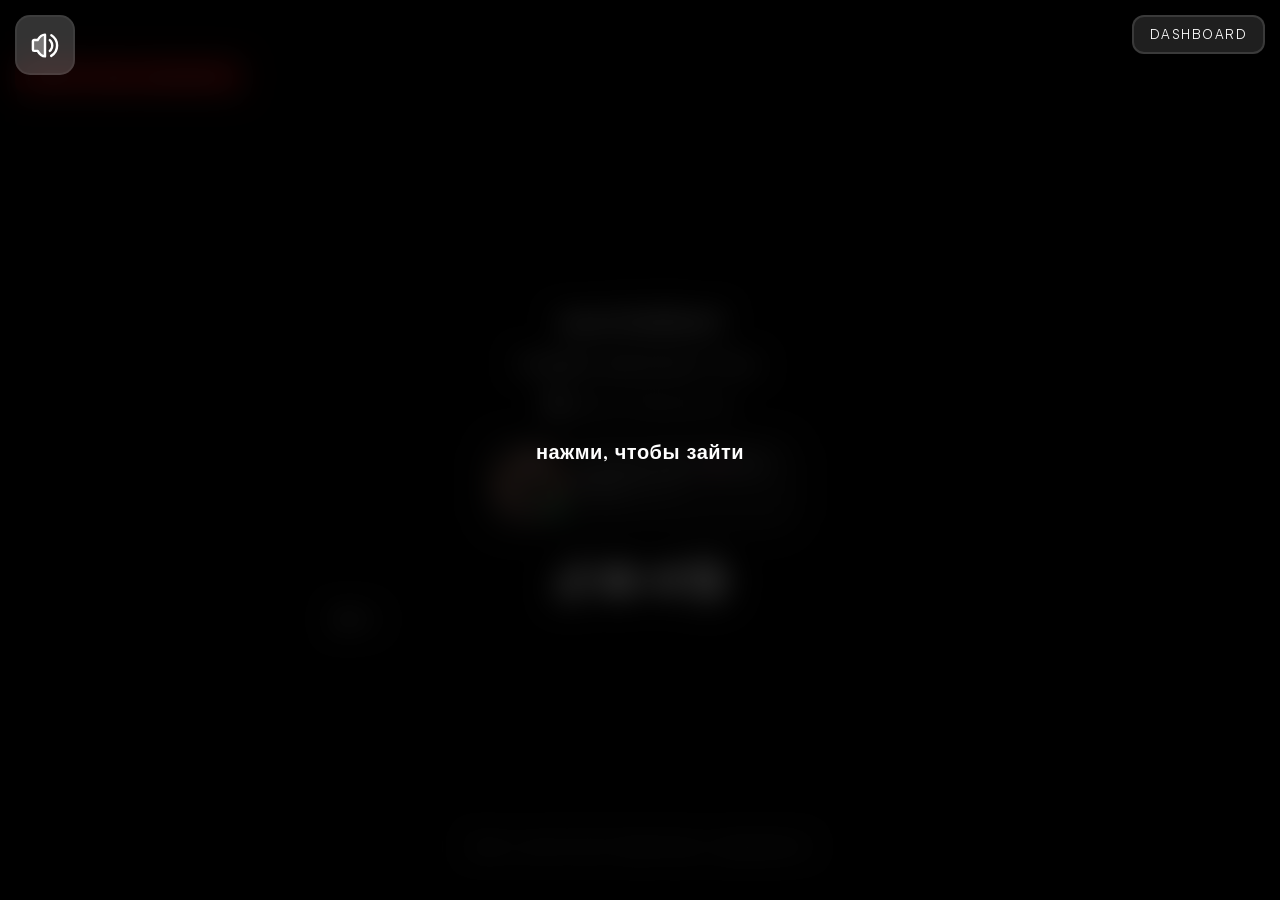
==== commit 968db8c9: "Update index.html" ====
--- a/index.html
+++ b/index.html
@@ -1,166 +1,166 @@
 <!DOCTYPE html> <html lang=ru dir=ltr class="notranslate ltr ru" style><meta charset=utf-8><style data-precedence=next>body{overflow-x:hidden;margin:0;padding:0;background-color:#0a0a0a;color:#a13ecf9c}html{height:100%;color-scheme:dark!important;forced-color-adjust:none!important}body{height:100%;min-height:100%}::selection{color:#09090b;background:#eeeeee}::-webkit-scrollbar{width:8px}::-webkit-scrollbar-track{background:transparent}::-webkit-scrollbar-thumb{border-radius:5px;background:#181818}input{-webkit-user-select:text;user-select:text}input:-webkit-autofill,input:-webkit-autofill:active,input:-webkit-autofill:focus,input:-webkit-autofill:hover{-webkit-box-shadow:inset 0 0 0 30px #0C0C0C!important;-webkit-text-fill-color:rgb(202,202,202)!important;-webkit-background-clip:text}iframe{border:none}@supports (-webkit-touch-callout:none){input{font-size:16px!important}}</style><style data-precedence=next>@keyframes GUNS__8b-981e3b54-4b8bcf18-6d32a2d6{0%{transform:translateY(0)}to{transform:translateY(110vh)}}@keyframes GUNS__c8-87774ec9-5d85d2ed-6e3b3195{0%,to{transform:translateX(0)}50%{transform:translateX(80px)}}.GUNS__c7-241eb306-e0701693-e57bac4b{width:112vw;height:112vh;object-fit:cover;position:fixed;left:-6vw;top:-6vh;z-index:-1}.GUNS__43-018c3d03-bfee722b-0ec7977f{-webkit-user-select:none;user-select:none;flex-direction:column;justify-content:center;align-items:center;gap:14px;position:fixed;top:0;left:0;width:100%;height:100%;-webkit-backdrop-filter:blur(15px);backdrop-filter:blur(15px);background-color:rgba(0,0,0,.775);z-index:9999;transition:.75s ease}.GUNS__43-018c3d03-bfee722b-0ec7977f.GUNS__da-7d43e412-1de3c2c1-729cfd30{opacity:0}.GUNS__fe-90c33375-be430095-db3c34ad{width:100%;height:100%;z-index:-1;opacity:1;background-color:rgb(0,0,0,.55);position:fixed}.GUNS__d7-fb8c6083-4dc99f7b-a375925f{margin-top:30px;display:flex;width:100%;align-items:center;flex-wrap:wrap;gap:9px;row-gap:11px}.GUNS__8b-14239d9a-1d4a3e5a-6c1a2be6{display:flex}.GUNS__8b-14239d9a-1d4a3e5a-6c1a2be6 svg{font-size:35px;transition:.3s}.GUNS__8b-14239d9a-1d4a3e5a-6c1a2be6 svg:hover{transform:scale(1.1)}.GUNS__8b-14239d9a-1d4a3e5a-6c1a2be6 a{display:flex}.GUNS__58-3b8ebb61-4f516613-30a21ee9 svg{font-size:36px}.GUNS__a1-9c55e2ff-0953f188-17d83a59{background-color:var(--presenceContainerBackground);border:var(--presenceContainerBorder);border-radius:25px;box-sizing:border-box;width:100%;text-overflow:ellipsis;overflow:hidden;display:flex;max-width:fit-content;flex-direction:column;align-items:stretch;justify-content:center}.GUNS__37-09597e09-9f226090-d8bfa6ca{padding:10px;display:flex;align-items:center;justify-content:left;gap:10px;position:relative;overflow:hidden;white-space:nowrap;text-overflow:ellipsis}.GUNS__33-6dee1579-8134d757-129d3bb0{display:flex}.GUNS__33-6dee1579-8134d757-129d3bb0 img:first-child{height:74px;width:74px;border-radius:50%;object-fit:cover}.GUNS__23-d1532451-80b443b7-1fd2e1ec{display:flex;flex-direction:column;justify-content:center;gap:2px}.GUNS__23-d1532451-80b443b7-1fd2e1ec h3,.GUNS__3c-6a7c3513-73d2b832-9139ae57 span{margin:0}.GUNS__2a-d679d135-4e3a6433-2b23b826,.GUNS__3c-6a7c3513-73d2b832-9139ae57 span{color:var(--presenceUsernameColor)}.GUNS__2a-d679d135-4e3a6433-2b23b826{font-weight:700}.GUNS__23-d1532451-80b443b7-1fd2e1ec h3{margin-right:2px;color:var(--presenceStatusColor)}.GUNS__52-52910c19-55fca9a1-0a9f0587{display:flex;align-items:center;flex:0 0 auto}.GUNS__83-d2bdaf6f-3cad8bdf-a3de98e7{display:flex;position:relative}.GUNS__22-0c0e9afd-711e289b-6f44184c{position:absolute;bottom:4px;right:4px;height:17px;width:17px;object-fit:cover}.GUNS__93-3c334130-83cd226e-15ccda62{position:relative;min-height:100vh;width:100%;background-size:cover;background-position:50%}.GUNS__19-00d4b0cd-85c65e72-e5392a5f{display:flex;align-items:center;justify-content:center;flex-direction:column;min-height:100vh;width:100%;gap:10px;padding:50px 15px;box-sizing:border-box}.GUNS__82-8f867934-3ea339fa-6da81ad0{padding:var(--containerPadding);width:100%;max-width:var(--containerWidth);border-radius:var(--containerRadius);background-color:var(--containerColor);-webkit-backdrop-filter:blur(var(--containerBlur));backdrop-filter:blur(var(--containerBlur));border:var(--containerBorder);background-image:var(--containerGradient);background-origin:border-box;box-sizing:border-box}@keyframes GUNS__4a-39b2f295-882a5d44-e3b0ee39{0%,to{opacity:.58;filter:drop-shadow(0 0 4px color-mix(in srgb,var(--profileBorderColor) 18%,transparent)) drop-shadow(0 0 10px color-mix(in srgb,var(--profileBorderColor) 10%,transparent))}48%{opacity:1;filter:drop-shadow(0 0 8px color-mix(in srgb,var(--profileBorderColor) 38%,transparent)) drop-shadow(0 0 18px color-mix(in srgb,var(--profileBorderColor) 22%,transparent))}}@keyframes GUNS__eb-3f58ebb7-b2662ec3-44b19e4b{0%{transform:translateZ(0) scale(1) rotate(0deg)}to{transform:translate3d(8%,7%,0) scale(1.12) rotate(22deg)}}@keyframes GUNS__ef-a55c1b7a-546784c8-c38513a9{0%{transform:translateZ(0) scale(1) rotate(0deg)}to{transform:translate3d(-10%,-7%,0) scale(1.14) rotate(-18deg)}}@keyframes GUNS__d4-83c64042-656db435-1caac8e0{0%{opacity:0;transform:scale(.8) rotate(-1turn)}60%{opacity:1;transform:scale(1.1) rotate(-180deg)}to{transform:scale(1) rotate(0)}}.GUNS__38-0da70991-441ce82d-c6ec933b{transition:opacity 1s,margin-bottom .6s}.GUNS__91-e19f38e4-bdb10f7b-fb4f0f8d{opacity:1!important;margin-bottom:0!important;pointer-events:all!important}.GUNS__0b-71ee24da-879f8bc4-034dd17e{height:100%;width:100%;z-index:-2;position:fixed}.GUNS__c4-52afb1ed-980a1997-1f6253bb{position:absolute}.GUNS__c4-52afb1ed-980a1997-1f6253bb span{display:flex;align-items:center;color:var(--textColor)}.GUNS__c4-52afb1ed-980a1997-1f6253bb span svg{font-size:19px;margin-right:5px}@media (max-width:370px){.GUNS__82-8f867934-3ea339fa-6da81ad0{width:100%}}@keyframes GUNS__05-bf14b627-5612f67f-9f190f0a{0%{background-position:0 50%}to{background-position:100% 50%}}.GUNS__ea-7cc99cdd-7cf0e8a0-e7e282b4{max-width:28rem;width:100%;display:flex;justify-content:center}.GUNS__23-d1532451-80b443b7-1fd2e1ec,.GUNS__db-1a74e7b1-7ff34e35-f82e47c3{overflow:hidden;white-space:nowrap;text-overflow:ellipsis;min-width:0}.GUNS__db-1a74e7b1-7ff34e35-f82e47c3{display:flex;gap:12px;min-width:0;width:100%}.GUNS__8f-50ccf96f-b1205994-ab21f98e,.GUNS__f3-35d23e0a-c743ef44-3f17f79b{display:grid;min-width:0}.GUNS__f3-35d23e0a-c743ef44-3f17f79b{max-width:100%;overflow:hidden;width:100%}.GUNS__4b-2ae082a8-37b2a993-e87b7b81,.GUNS__6e-bc97003b-f275b5c1-27e17f8e{display:block;grid-area:1/1;max-width:100%;min-width:0;overflow:hidden;will-change:opacity,filter}.GUNS__4b-2ae082a8-37b2a993-e87b7b81{align-items:center;display:flex}.GUNS__23-d1532451-80b443b7-1fd2e1ec{flex:1 1 auto}@keyframes GUNS__d2-fb157ed5-b88ec83a-a9a3de70{0%{opacity:0;filter:blur(5px)}to{opacity:1;filter:blur(0)}}@keyframes GUNS__27-06ddc09f-63b78fb4-60ec1486{0%{opacity:1;filter:blur(0)}to{opacity:0;filter:blur(5px)}}.GUNS__90-2f1123ac-d6ec9f60-17266127{padding:12px;position:fixed;top:15px;left:15px;background-image:var(--containerGradient);background-color:var(--volumeBackgroundcolor);border:var(--volumeBorder);border-radius:15px;background-origin:border-box;display:flex;justify-content:left;align-items:center;transition:.35s;width:32px;gap:15px;height:32px;overflow:hidden}.GUNS__90-2f1123ac-d6ec9f60-17266127:hover{width:160px}.GUNS__90-2f1123ac-d6ec9f60-17266127 span:active{transform:translateY(4px)}.GUNS__90-2f1123ac-d6ec9f60-17266127 span{transition:.25s;display:flex}.GUNS__90-2f1123ac-d6ec9f60-17266127 svg{min-width:30px;margin-left:1px;font-size:29px;color:var(--textColor)}.GUNS__d1-695394d9-10f93f2a-443978b9{margin-left:6px;display:flex}.GUNS__3c-6a7c3513-73d2b832-9139ae57{display:flex;align-items:center}.GUNS__39-997a2111-b9662d6e-aae28ebe{width:100%;box-sizing:border-box}.GUNS__6b-6c9a4d69-50de8477-6f5ea591{display:flex;justify-content:center;flex-direction:column;gap:15px;width:100%;max-width:var(--containerWidth);align-items:center}.GUNS__c9-c79d2a8a-e67dc9c3-53182f6b{margin-top:20px;color:var(--textColor);display:flex;align-items:center;gap:5px}.GUNS__c9-c79d2a8a-e67dc9c3-53182f6b svg{filter:drop-shadow(0 0 5px var(--textColor))}.GUNS__9b-72af2915-1aed0d7d-83c4ba4b{display:flex;align-items:center;gap:6px;border:var(--badgeContainerBorder);background-color:var(--badgeContainerBackground);margin-left:6px;padding:1px 4px;border-radius:8px}.GUNS__9b-72af2915-1aed0d7d-83c4ba4b img{height:16px;width:16px;object-fit:cover}.GUNS__9b-72af2915-1aed0d7d-83c4ba4b span{color:var(--presenceUsernameColor);font-size:12px}@keyframes GUNS__eb-b714b171-f7ffe26c-595df7c6{0%{opacity:0;transform:translateY(40px)}to{opacity:1;transform:translateY(0)}}@keyframes GUNS__2f-b32f1c4e-17b0d833-f0c99168{to{opacity:1}}@keyframes GUNS__c4-222cd781-4597a673-67618499{0%{opacity:0;transform:translateX(-50%) translateY(30px)}to{opacity:1;transform:translateX(-50%) translateY(0)}}@keyframes GUNS__2b-a2f3ab52-fbab84d0-88a5c0c0{0%,80%,to{transform:translateX(-50%) translateY(0)}85%{transform:translateX(-50%) translateY(-10px)}90%{transform:translateX(-50%) translateY(3px)}95%{transform:translateX(-50%) translateY(-4px)}}@keyframes GUNS__26-3dbd3c78-e1d2c08f-315c2047{0%{opacity:1;transform:translateX(-50%) translateY(0)}to{opacity:0;transform:translateX(-50%) translateY(20px)}}@keyframes GUNS__22-cd10bc5e-19b266bd-785fd4d3{0%{opacity:1;transform:translateY(0)}to{opacity:0;transform:translateY(20px)}}</style><style data-precedence=next>.GUNS__2d-fb3c1218-02f33cd2-58e499ec:hover:not(:disabled),.GUNS__b1-f730f867-a3f2b932-cf7f5928:hover:not(:disabled){background:rgba(255,40,40,.24);border-color:rgba(255,80,80,.34)}.GUNS__2d-fb3c1218-02f33cd2-58e499ec:active:not(:disabled),.GUNS__b1-f730f867-a3f2b932-cf7f5928:active:not(:disabled){transform:translateY(3px)}.GUNS__57-c12fccd9-3488c534-0a01443d{width:100%;display:flex;align-items:center;flex-direction:column}.GUNS__de-fbf4b626-483ff799-fceaf9a2{margin-top:7px;max-width:27rem;justify-content:center;display:flex;flex-direction:column;align-items:center;text-align:center}.GUNS__75-c400ab93-21112063-78dac97f{margin:0;color:var(--textColor)}.GUNS__75-c400ab93-21112063-78dac97f{margin-top:5px}.GUNS__56-acb6b997-e8798c63-db22b3f0{padding:0 15px;margin-bottom:7px}.GUNS__77-56168c89-a47a7bb4-c55f02b1 button:hover:not(:disabled){background-color:#7e2c8b63;border:2px solid #7e2c8b7c;color:#e4b7ef}.GUNS__77-56168c89-a47a7bb4-c55f02b1 button:active:not(:disabled){transform:translateY(4px)}.GUNS__7d-c15e70a9-e984b96e-c6d10396 button:hover:not(:disabled){filter:brightness(1.12)}</style><style data-precedence=next>.GUNS__59-8c42d41e-1de2d421-a3a17b32{border-radius:.5rem;position:relative;direction:ltr}.GUNS__19-5794a21e-7fadb463-42893d8d{width:100%}@keyframes GUNS__60-8b24bbf8-8dad02ec-bada375f{to{transform:rotate(1turn)}}@keyframes GUNS__36-2356411b-93e010e1-95e052c6{0%{opacity:0;transform:translateY(6px)}to{opacity:1;transform:translateY(0)}}@keyframes GUNS__b5-5ba15ff8-2524d458-eee3ce7b{0%{opacity:0;transform:scale(.75)}to{opacity:1;transform:scale(1)}}@keyframes GUNS__28-fac3e645-eb45c253-1613aaec{0%{opacity:0}to{opacity:1}}@keyframes GUNS__08-a43818b0-b02ed44f-26fc9b5d{0%{opacity:1}to{opacity:0}}@keyframes GUNS__f8-f3bfe6a6-ed71fab1-6cb58cec{0%{opacity:0;transform:scale(.85)}to{opacity:1;transform:scale(1)}}@keyframes GUNS__d9-8be0fc70-7c7db8fc-95d242f5{0%{opacity:1;transform:scale(1)}to{opacity:0;transform:scale(.8)}}.GUNS__ba-7f5364ea-c3a36c5d-b0f3d011{position:relative;display:inline-flex;align-items:center;justify-content:center}.GUNS__ca-42ad2aff-c7e7db33-534468e1{--tooltip-hidden-x:0px;--tooltip-hidden-y:-4px;--tooltip-max-width:260px;--tooltip-border-color:#1a1a1ad0;--tooltip-background-color:#1414148f;position:fixed;z-index:99999999;padding:.3rem .7rem;border-radius:15px;font-size:.9rem;line-height:1.3;color:#fafafa;background:var(--tooltip-background-color);border:2px solid var(--tooltip-border-color);box-shadow:0 20px 45px rgba(0,0,0,.45);-webkit-backdrop-filter:blur(10px);backdrop-filter:blur(10px);pointer-events:none;opacity:0;width:max-content;max-width:var(--tooltip-max-width);text-align:center;transform:translate3d(var(--tooltip-hidden-x),var(--tooltip-hidden-y),0) scale(.94);transition:opacity .13s ease,transform .21s cubic-bezier(.16,1,.3,1);will-change:transform,opacity}.GUNS__ca-42ad2aff-c7e7db33-534468e1[data-placement=top]{--tooltip-hidden-y:6px;transform-origin:50% 100%}.GUNS__ca-42ad2aff-c7e7db33-534468e1[data-placement=top]:after{bottom:-6px;left:50%;transform:translate(-50%) rotate(45deg)}@media (prefers-reduced-motion:reduce){.GUNS__ca-42ad2aff-c7e7db33-534468e1{transition:opacity .001ms,visibility .001ms;transform:none}}.GUNS__0a-c73bda7f-ec73c2af-ec6abbe5{display:block}.GUNS__0a-c73bda7f-ec73c2af-ec6abbe5,.GUNS__29-07f9604e-f4d8e0d9-ad473a5c{min-width:0;max-width:100%;overflow:hidden;text-overflow:ellipsis;white-space:nowrap}.GUNS__29-07f9604e-f4d8e0d9-ad473a5c{display:inline-block;vertical-align:top}@keyframes GUNS__ca-92bb5fe1-ffe7fbdf-6ec087a4{0%,14%{transform:translateX(0)}86%,to{transform:translateX(var(--overflow-text-distance,0))}}@keyframes GUNS__1f-eb2f7ff5-85fca052-433d0125{0%{opacity:0;filter:blur(5px)}to{opacity:1;filter:blur(0)}}@keyframes GUNS__b6-4caf3747-d296f8e9-f815834b{0%{opacity:1;filter:blur(0)}to{opacity:0;filter:blur(5px)}}.GUNS__ec-a9da6dd8-132e02a7-cd16b658{display:flex;align-items:center;gap:16px;width:100%;min-width:0}.GUNS__96-8304f174-bd54cefb-75d6707a{width:100%;min-width:0;flex:1 1;display:flex;flex-direction:column;gap:8px;position:relative}.GUNS__44-193d757e-48269873-02bed72a{--thumb-size:15px;--touch-target-height:36px;position:relative;width:100%;min-width:0;min-height:var(--touch-target-height)}.GUNS__72-5ce6f53d-1413285c-aa6090ba{width:100%;height:10px;border-radius:999px;position:relative}.GUNS__57-039aee70-e5a62261-c63c93e9{position:absolute;top:0;left:0;height:100%;border-radius:inherit}.GUNS__20-345a5613-0b52cc9b-60d52f5a{position:absolute;top:50%;width:var(--thumb-size);height:var(--thumb-size);box-sizing:border-box;border-radius:50%;background-color:rgb(134,142,150);border:3px solid #1b1b1d;box-shadow:0 4px 12px rgba(0,0,0,.4);pointer-events:none;z-index:2;transform:translateY(-50%)}.GUNS__f2-0dba9ea2-5811641b-e8f7ca3d{appearance:none;background:transparent;position:absolute;top:0;height:var(--touch-target-height);left:-14px;right:-14px;width:auto;margin:0;padding:0;opacity:0;direction:ltr!important;touch-action:pan-y;z-index:3;-webkit-tap-highlight-color:transparent}.GUNS__f2-0dba9ea2-5811641b-e8f7ca3d:disabled{cursor:not-allowed}@media (max-width:600px){.GUNS__ec-a9da6dd8-132e02a7-cd16b658{flex-direction:column;align-items:stretch;gap:8px}.GUNS__44-193d757e-48269873-02bed72a{--thumb-size:20px;--touch-target-height:44px}}.GUNS__3a-b829acea-47c748b8-50a13f3f:not(:disabled):hover{border-color:#2a2a2a}.GUNS__3a-b829acea-47c748b8-50a13f3f:not(:disabled):active{transform:translateY(-50%) scale(.97)}.GUNS__92-4f4687b2-1e664613-974c4960:not(:disabled):hover{color:#ffffff}.GUNS__92-4f4687b2-1e664613-974c4960:not(:disabled):active{transform:translateY(-50%) scale(.96)}.GUNS__6c-f4fedfd4-da5b3cbc-6c77e2c2::-moz-range-thumb{width:18px;height:18px;border-radius:50%;border:2px solid #fff;background:#111;box-shadow:0 0 6px rgba(0,0,0,.5);cursor:pointer}.GUNS__9d-03aeeca0-d342987b-99f3759c:hover:not(:disabled):not(.GUNS__12-f998beea-96261478-d5e13ea0){border-color:#2a2a2a;background:#212121}.GUNS__9d-03aeeca0-d342987b-99f3759c:active:not(:disabled){transform:translateY(4px)}.GUNS__98-edf3a2ac-0afd67ed-866e7ec6:hover:not(:disabled){border-color:#232323;background:#1c1c1c}.GUNS__98-edf3a2ac-0afd67ed-866e7ec6:active:not(:disabled){transform:translateY(2px)}.GUNS__10-6a2580d7-b98eee00-f385b67c:hover:not(:disabled){background-color:#da69ff40;border-color:#8b49a383}.GUNS__f6-66a2fa30-ce94b151-5bb7e563:hover:not(:disabled){background:#1d1d1d;border-color:#252525}.GUNS__5a-d4078f9d-9f841810-20db6dc0:hover:not(:disabled){color:#eef2ff}.GUNS__10-6a2580d7-b98eee00-f385b67c:active:not(:disabled),.GUNS__f6-66a2fa30-ce94b151-5bb7e563:active:not(:disabled){transform:translateY(2px)}.GUNS__b0-1fa9e72c-ce09a97a-c9f5113e:hover:not(:disabled){color:#efc4ff}.GUNS__22-72e4f54d-28217121-a57c7370:hover:not(:disabled){border-color:#232323;background:#1c1c1c}.GUNS__22-72e4f54d-28217121-a57c7370:active:not(:disabled){transform:translateY(2px)}.GUNS__94-7a8c75e6-69c9c8cc-768bc580:hover:not(:disabled){background-color:#151515;border-color:#1f1f1f}.GUNS__25-bb6b5ef1-4b5586a0-05b41ca6:hover:not(:disabled){color:#fafafa}.GUNS__25-bb6b5ef1-4b5586a0-05b41ca6:active:not(:disabled){transform:translateY(1px)}.GUNS__25-bb6b5ef1-4b5586a0-05b41ca6:hover:not(:disabled) .GUNS__6c-ab3996a5-b61a3a52-527ec341{color:#f1f1f1}.GUNS__94-7a8c75e6-69c9c8cc-768bc580:hover:not(:disabled) .GUNS__e4-ee6e9ce7-a80ed033-13a5116f{color:#d7d7d7}</style><style data-precedence=next>@keyframes GUNS__c2-b14692e0-1b9b0b73-8aa64360{0%,to{opacity:.38;transform:translateY(-4px) rotate(45deg)}50%{opacity:1;transform:translateY(6px) rotate(45deg)}}@keyframes GUNS__64-fb8ec083-4f8b38de-c7ba21d4{0%{opacity:.72}to{opacity:1}}@keyframes GUNS__07-d9182382-837aa49c-20691fdd{0%{transform:scale(.985)}62%{transform:scale(1.012)}to{transform:scale(1)}}@keyframes GUNS__a5-d73ed353-df9f175f-34df95ea{0%{opacity:.82;transform:translateY(-10px)}to{opacity:1;transform:translateY(0)}}@keyframes GUNS__bc-99dedf07-89eeb7e7-cff34073{0%{transform:translateZ(0)}to{transform:translate3d(-50%,0,0)}}</style><script id=ld-org type=application/ld+json>{"@context":"https://schema.org","@type":"Organization","@id":"https://guns.lol/#organization","name":"guns.lol","url":"https://guns.lol","logo":"https://assets.guns.lol/guns_hw_logo_ver_2.png","sameAs":["https://x.com/gunsdotlol","https://tiktok.com/@guns.lol","https://discord.gg/guns"]}</script><style>body{font-size-adjust:0.48}input,span,a{font-size-adjust:0.48}</style><style>@media (pointer:fine){[data-vaul-handle-hitarea]:{width:100%;height:100%}}@keyframes fadeIn{from{opacity:0}to{opacity:1}}@keyframes fadeOut{to{opacity:0}}@keyframes slideFromBottom{from{transform:translate3d(0,var(--initial-transform,100%),0)}to{transform:translate3d(0,0,0)}}@keyframes slideToBottom{to{transform:translate3d(0,var(--initial-transform,100%),0)}}@keyframes slideFromTop{from{transform:translate3d(0,calc(var(--initial-transform,100%)*-1),0)}to{transform:translate3d(0,0,0)}}@keyframes slideToTop{to{transform:translate3d(0,calc(var(--initial-transform,100%)*-1),0)}}@keyframes slideFromLeft{from{transform:translate3d(calc(var(--initial-transform,100%)*-1),0,0)}to{transform:translate3d(0,0,0)}}@keyframes slideToLeft{to{transform:translate3d(calc(var(--initial-transform,100%)*-1),0,0)}}@keyframes slideFromRight{from{transform:translate3d(var(--initial-transform,100%),0,0)}to{transform:translate3d(0,0,0)}}@keyframes slideToRight{to{transform:translate3d(var(--initial-transform,100%),0,0)}}</style><meta name=viewport content="width=device-width, initial-scale=1"><meta name=theme-color content=#ffffff><title>@sanchek</title><meta name=robots content="index, follow"><meta name=referrer content=no-referrer><meta name=google content=notranslate><style>@font-face{font-family:"Satoshi";src:url([data-uri])format("woff2");font-weight:300 900;font-style:normal}</style><script id=ld-org type=application/ld+json>{"@context":"https://schema.org","@type":"Organization","@id":"https://guns.lol/#organization","name":"guns.lol","url":"https://guns.lol","logo":"https://assets.guns.lol/guns_hw_logo_ver_2.png","sameAs":["https://x.com/gunsdotlol","https://tiktok.com/@guns.lol","https://discord.gg/guns"]}</script><style>body{font-size-adjust:0.48}input,span,a{font-size-adjust:0.48}</style><style data-font=satoshi>body,*{font-family:"Satoshi",sans-serif!important}</style><link rel=icon type=image/png sizes=32x32 href="[data-uri]"><style>.sf-hidden{display:none!important}</style><body><style class=sf-hidden>html{direction:ltr}</style><style class=sf-hidden>*{cursor:url([data-uri])16 16,auto!important}</style><style class=sf-hidden>::-moz-selection{background:#ffffff;color:#f8f9fa}::selection{background:#ffffff;color:#f8f9fa}</style><script></script><script></script><script></script><script></script><script></script><script></script><script></script><script></script><script></script><script></script><script></script><div hidden class=sf-hidden></div><style class=sf-hidden>html{direction:ltr}</style><video id=bgVideo src="https://r2.guns.lol/f181631a-467e-4a3d-869f-6febd8adcc68.mp4" autoplay playsinline loop disablepictureinpicture preload=auto class=GUNS__c7-241eb306-e0701693-e57bac4b muted poster="data:image/svg+xml,%3Csvg xmlns='http://www.w3.org/2000/svg' width='2560' height='1440'%3E%3C/svg%3E"></video><audio id=bgAudio loop preload=auto src="https://files.catbox.moe/zno2d4.mp3"></audio><div class="GUNS__43-018c3d03-bfee722b-0ec7977f GUNS__da-7d43e412-1de3c2c1-729cfd30" style=pointer-events:none;display:none></div><div class=GUNS__0b-71ee24da-879f8bc4-034dd17e style=background-color:transparent></div><div class=GUNS__fe-90c33375-be430095-db3c34ad></div><style class=sf-hidden>*{cursor:url([data-uri])16 16,auto!important}</style><style class=sf-hidden>::-moz-selection{background:#ffffff;color:#f8f9fa}::selection{background:#ffffff;color:#f8f9fa}</style><div style="--presenceUsernameColor:#ffffff;--presenceStatusColor:rgba(255,255,255,0.7);--presenceContainerBackground:rgba(255,255,255,0.07);--presenceContainerBorder:2px solid rgba(255,255,255,0.05);--discordServerMembers:rgba(255,255,255,0.6);--secondTabBackground:rgba(255,255,255,0.07);--secondTabBorder:2px solid rgba(255,255,255,0.05);--discordMissingIcon:rgba(255,255,255,0.25);--modernLayoutSeperator:rgba(255,255,255,0.12);--modernLayoutSeperatorBorder:rgba(255,255,255,0.12);--discordAvatarBorder:2px solid rgba(255,255,255,0.15);--badgeContainerBackground:rgba(255,255,255,0.08);--badgeContainerBorder:2px solid rgba(255,255,255,0.04);--userBadge:20.5px;--textColor:#ffffff;--textColorDarker:rgba(255,255,255,0.5);--iconColor:#ffffff;--backgroundColor:#f8f9fa;--joinStatus:rgba(255,255,255,0.65);--audioPlayerBar:rgba(255,255,255,0.35);--avatarBorder:2px solid rgba(255,255,255,0.4);--containerColor:rgba(255,255,255,0);--containerBlur:0px;--containerGradient:linear-gradient(25deg,rgba(0,0,0,0),rgba(0,0,0,0));--containerBackgroundImage:linear-gradient(25deg,rgba(0,0,0,0),rgba(0,0,0,0));--containerBackgroundClip:border-box;--containerBackgroundOrigin:border-box;--profileBorderWidth:2px;--profileBorderColor:rgba(255,255,255,0.3);--containerRadius:20px;--containerWidth:40rem;--containerPadding:35px 15px;--volumeBackgroundcolor:rgba(255,255,255,0.2);--volumeBorder:2px solid rgba(255,255,255,0.05);--colorUsernameGlow:0px 0px 16.5px #ffffff;--buttonBackground:rgba(255,255,255,0.22);--buttonBorder:2px solid rgba(255,255,255,0.12);--buttonRadius:12px;--buttonAlign:center;--buttonBackgroundHover:rgba(255,255,255,0.32);--buttonBorderHover:2px solid rgba(255,255,255,0.25);--buttonUrlColor:rgba(255,255,255,0.65);--profileViewsContainerBorder:2px solid rgba(255,255,255,0.3);--templatePreviewContainerBackground:rgba(255,255,255,0.4);--platformTextColor:rgba(255,255,255,0.4);--secondTabWidgetDescription:rgba(255,255,255,0.6);--audioIconBackground:rgba(255,255,255,0.2);--progessBarFull:rgba(255,255,255,0.3);--progessBarPlaying:#ffffff;--controlButtonsOther:rgba(255,255,255,0.5);--controlButtonPlaying:#ffffff;--controlTextColor:rgba(255,255,255,0.7);--modernLayoutBottomLeftDivider:rgba(255,255,255,0.14);--sleekLayoutTopRightDivider:rgba(255,255,255,0.14)"><div class=GUNS__90-2f1123ac-d6ec9f60-17266127 style=z-index:1><span><svg xmlns=http://www.w3.org/2000/svg width=1em height=1em viewBox="0 0 48 48"><defs><mask id=ipTVolumeNotice0><g fill=none stroke=#fff stroke-width=4><path fill=#555 stroke-linejoin=round d="M24 6v36c-7 0-12.201-9.16-12.201-9.16H6a2 2 0 0 1-2-2V17.01a2 2 0 0 1 2-2h5.799S17 6 24 6Z"></path><path stroke-linecap=round stroke-linejoin=round d="M32 15a11.91 11.91 0 0 1 1.684 1.859A12.07 12.07 0 0 1 36 24c0 2.654-.846 5.107-2.278 7.09A11.936 11.936 0 0 1 32 33"></path><path stroke-linecap=round d="M34.236 41.186C40.084 37.696 44 31.305 44 24c0-7.192-3.796-13.496-9.493-17.02"></path></g></mask></defs><path fill=currentColor d="M0 0h48v48H0z" mask=url(#ipTVolumeNotice0)></path></svg></span><div class=GUNS__39-997a2111-b9662d6e-aae28ebe><style class=sf-hidden>.GUNS__72-5ce6f53d-1413285c-aa6090ba{background:var(--textColorDarker)}.GUNS__57-039aee70-e5a62261-c63c93e9{background-color:var(--textColor)}.GUNS__20-345a5613-0b52cc9b-60d52f5a{display:none!important}.GUNS__44-193d757e-48269873-02bed72a{padding:0!important;--touch-target-height:0px!important}</style><div class=GUNS__19-5794a21e-7fadb463-42893d8d><div class="GUNS__59-8c42d41e-1de2d421-a3a17b32 GUNS__ec-a9da6dd8-132e02a7-cd16b658" data-vaul-no-drag=true><div class=GUNS__96-8304f174-bd54cefb-75d6707a><div class=GUNS__44-193d757e-48269873-02bed72a><div class=GUNS__72-5ce6f53d-1413285c-aa6090ba><div class=GUNS__57-039aee70-e5a62261-c63c93e9 style=width:100%></div><div class="GUNS__20-345a5613-0b52cc9b-60d52f5a sf-hidden" data-visible=false style="left:calc(100% - (var(--thumb-size)/2))"></div></div><input min=0 max=100 step=1 class=GUNS__f2-0dba9ea2-5811641b-e8f7ca3d aria-valuemin=0 aria-valuemax=100 aria-valuenow=100 type=range value=100></div></div></div></div></div></div><div class=GUNS__93-3c334130-83cd226e-15ccda62><div class=GUNS__19-00d4b0cd-85c65e72-e5392a5f><div class=GUNS__6b-6c9a4d69-50de8477-6f5ea591 style=position:relative;z-index:1><div class="GUNS__82-8f867934-3ea339fa-6da81ad0 GUNS__38-0da70991-441ce82d-c6ec933b GUNS__91-e19f38e4-bdb10f7b-fb4f0f8d"><div class=GUNS__57-c12fccd9-3488c534-0a01443d><div></div><div class="GUNS__de-fbf4b626-483ff799-fceaf9a2 false"><span class=GUNS__ba-7f5364ea-c3a36c5d-b0f3d011><div id=nick style="font-size:30px;font-weight:700;line-height:1.2;margin-bottom:7px;color:#fff;letter-spacing:.2px">sanchekleet</div></span><h3 class=GUNS__75-c400ab93-21112063-78dac97f style=font-weight:570;font-size:19px>Плейбой, филантроп, 14 y.o.</h3><span class=GUNS__ba-7f5364ea-c3a36c5d-b0f3d011><span class=GUNS__c9-c79d2a8a-e67dc9c3-53182f6b style=font-weight:450;font-size:15px><svg xmlns=http://www.w3.org/2000/svg width=1em height=1em viewBox="4 2 16 20"><path fill=currentColor d="M12 12q.825 0 1.413-.587T14 10t-.587-1.412T12 8t-1.412.588T10 10t.588 1.413T12 12m0 10q-4.025-3.425-6.012-6.362T4 10.2q0-3.75 2.413-5.975T12 2t5.588 2.225T20 10.2q0 2.5-1.987 5.438T12 22"></path></svg> Ukraine, Dnepropetrovsk</span></span></div><div class="GUNS__ea-7cc99cdd-7cf0e8a0-e7e282b4 false"><div class=GUNS__a1-9c55e2ff-0953f188-17d83a59 style=margin-top:20px><div class=GUNS__37-09597e09-9f226090-d8bfa6ca><div class=GUNS__33-6dee1579-8134d757-129d3bb0><div class=GUNS__83-d2bdaf6f-3cad8bdf-a3de98e7><img alt="Discord Avatar" src="[data-uri]"><img class=GUNS__22-0c0e9afd-711e289b-6f44184c alt src="[data-uri]"></div></div><div class=GUNS__db-1a74e7b1-7ff34e35-f82e47c3><div class=GUNS__23-d1532451-80b443b7-1fd2e1ec><div class=GUNS__3c-6a7c3513-73d2b832-9139ae57><span style=font-weight:550;font-size:18.5px>sanchek_l33tt</span><div class=GUNS__9b-72af2915-1aed0d7d-83c4ba4b><img alt="Guild Tag Icon" src=[data-uri]> <span>Fe㏔ѹ</span></div><div class=GUNS__d1-695394d9-10f93f2a-443978b9></div></div><div class=GUNS__f3-35d23e0a-c743ef44-3f17f79b><h3 class=GUNS__6e-bc97003b-f275b5c1-27e17f8e style=font-weight:400;font-size:13.5px><span class=GUNS__0a-c73bda7f-ec73c2af-ec6abbe5><span class=GUNS__29-07f9604e-f4d8e0d9-ad473a5c><span class=GUNS__2a-d679d135-4e3a6433-2b23b826>Playing</span> ROBLOX</span></span><span class=GUNS__0a-c73bda7f-ec73c2af-ec6abbe5><span class=GUNS__29-07f9604e-f4d8e0d9-ad473a5c></span></span></h3></div></div><div class=GUNS__52-52910c19-55fca9a1-0a9f0587><div class=GUNS__8f-50ccf96f-b1205994-ab21f98e><span class=GUNS__4b-2ae082a8-37b2a993-e87b7b81></span></div></div></div></div></div></div><div class="GUNS__56-acb6b997-e8798c63-db22b3f0 false" style=width:100%;box-sizing:border-box><div class=GUNS__d7-fb8c6083-4dc99f7b-a375925f style=justify-content:center><div class="GUNS__8b-14239d9a-1d4a3e5a-6c1a2be6 GUNS__b0-d46721e6-47200b51-589b9b78"><style class=sf-hidden>.GUNS__b0-d46721e6-47200b51-589b9b78 svg{color:#ffffff!important;filter:drop-shadow(#ffffff 1px 0 7px)!important}</style><a href=https://tiktok.com/@sanchek_leett target=_blank rel="nofollow ugc noopener noreferrer"><svg xmlns=http://www.w3.org/2000/svg width=1em height=1em viewBox="3.2 2 17.43 19.99"><path fill=currentColor d="M19.59 6.69a4.83 4.83 0 0 1-3.77-4.25V2h-3.45v13.67a2.89 2.89 0 0 1-5.2 1.74a2.89 2.89 0 0 1 2.31-4.64a2.93 2.93 0 0 1 .88.13V9.4a6.84 6.84 0 0 0-1-.05A6.33 6.33 0 0 0 5 20.1a6.34 6.34 0 0 0 10.86-4.43v-7a8.16 8.16 0 0 0 4.77 1.52v-3.4a4.85 4.85 0 0 1-1-.1z"></path></svg></a></div><div class="GUNS__8b-14239d9a-1d4a3e5a-6c1a2be6 GUNS__58-3b8ebb61-4f516613-30a21ee9"><style class=sf-hidden>.GUNS__58-3b8ebb61-4f516613-30a21ee9 svg{color:#ffffff!important;filter:drop-shadow(#ffffff 1px 0 7px)!important}</style><span class=GUNS__ba-7f5364ea-c3a36c5d-b0f3d011><span style=display:flex><span style=display:flex><svg xmlns=http://www.w3.org/2000/svg width=1em height=1em viewBox="1.96 4.26 20.03 15.53"><path fill=currentColor d="M14.82 4.26a10.14 10.14 0 0 0-.53 1.1a14.66 14.66 0 0 0-4.58 0a10.14 10.14 0 0 0-.53-1.1a16 16 0 0 0-4.13 1.3a17.33 17.33 0 0 0-3 11.59a16.6 16.6 0 0 0 5.07 2.59A12.89 12.89 0 0 0 8.23 18a9.65 9.65 0 0 1-1.71-.83a3.39 3.39 0 0 0 .42-.33a11.66 11.66 0 0 0 10.12 0q.21.18.42.33a10.84 10.84 0 0 1-1.71.84a12.41 12.41 0 0 0 1.08 1.78a16.44 16.44 0 0 0 5.06-2.59a17.22 17.22 0 0 0-3-11.59a16.09 16.09 0 0 0-4.09-1.35zM8.68 14.81a1.94 1.94 0 0 1-1.8-2a1.93 1.93 0 0 1 1.8-2a1.93 1.93 0 0 1 1.8 2a1.93 1.93 0 0 1-1.8 2zm6.64 0a1.94 1.94 0 0 1-1.8-2a1.93 1.93 0 0 1 1.8-2a1.92 1.92 0 0 1 1.8 2a1.92 1.92 0 0 1-1.8 2z"></path></svg></span></span></span></div><div class="GUNS__8b-14239d9a-1d4a3e5a-6c1a2be6 GUNS__c0-fa073b95-f6e17abb-4e226f06"><style class=sf-hidden>.GUNS__c0-fa073b95-f6e17abb-4e226f06 svg{color:#ffffff!important;filter:drop-shadow(#ffffff 1px 0 7px)!important}</style><a href=https://t.me/L33T0V target=_blank rel="nofollow ugc noopener noreferrer"><svg xmlns=http://www.w3.org/2000/svg width=1em height=1em viewBox="2 3.61 20.02 16.79"><path fill=currentColor d="m20.665 3.717l-17.73 6.837c-1.21.486-1.203 1.161-.222 1.462l4.552 1.42l10.532-6.645c.498-.303.953-.14.579.192l-8.533 7.701h-.002l.002.001l-.314 4.692c.46 0 .663-.211.921-.46l2.211-2.15l4.599 3.397c.848.467 1.457.227 1.668-.785l3.019-14.228c.309-1.239-.473-1.8-1.282-1.434z"></path></svg></a></div><div class="GUNS__8b-14239d9a-1d4a3e5a-6c1a2be6 GUNS__b2-cbf7cc8c-c63f0d84-1ad4e471"><style class=sf-hidden>.GUNS__b2-cbf7cc8c-c63f0d84-1ad4e471 svg{color:#ffffff!important;filter:drop-shadow(#ffffff 1px 0 7px)!important}</style><span class=GUNS__ba-7f5364ea-c3a36c5d-b0f3d011><span style=display:flex><span style=display:flex><svg xmlns=http://www.w3.org/2000/svg width=1em height=1em viewBox="2 2 19.97 20"><path fill=currentColor d="M8.21 17.32L7 16.8a2.13 2.13 0 1 0 1.17-2.93l1.28.53a1.58 1.58 0 0 1-1.22 2.92z"></path><path fill=currentColor d="M12 2a10 10 0 0 0-10 9.34l5.38 2.21a2.31 2.31 0 0 1 .47-.24A2.62 2.62 0 0 1 9 13.1l2.44-3.56a3.8 3.8 0 1 1 3.8 3.8h-.08l-3.51 2.5a2.77 2.77 0 0 1-5.47.68l-3.77-1.6A10 10 0 1 0 12 2z"></path><path fill=currentColor d="M17.79 9.5a2.53 2.53 0 1 0-2.53 2.5a2.54 2.54 0 0 0 2.53-2.5zm-4.42 0a1.9 1.9 0 1 1 1.9 1.91a1.9 1.9 0 0 1-1.9-1.92z"></path></svg></span></span></span></div></div></div></div><div class=cf-turnstile data-sitekey=0x4AAAAAAAgU7T2niLQD-TLm data-callback=getToken data-action=guns_view data-cdata=4587b8483d3b4048538f99460f1f677135c50e628b74348cddcaaf5da7e5e9a6 style=display:none></div><div class="GUNS__c4-52afb1ed-980a1997-1f6253bb false" style=bottom:12px;left:15px><span class=GUNS__ba-7f5364ea-c3a36c5d-b0f3d011><span style=font-weight:550;font-size:14px><svg xmlns=http://www.w3.org/2000/svg width=1em height=1em viewBox="0 0 24 24"><path fill=currentColor d="M12 9a3 3 0 0 0-3 3a3 3 0 0 0 3 3a3 3 0 0 0 3-3a3 3 0 0 0-3-3m0 8a5 5 0 0 1-5-5a5 5 0 0 1 5-5a5 5 0 0 1 5 5a5 5 0 0 1-5 5m0-12.5C7 4.5 2.73 7.61 1 12c1.73 4.39 6 7.5 11 7.5s9.27-3.11 11-7.5c-1.73-4.39-6-7.5-11-7.5"></path></svg> <span id=viewCount>13</span></span></span></div></div></div></div></div></div><script></script><script></script><div></div><script></script><next-route-announcer style=position:absolute><template shadowrootmode=open><div aria-live=assertive id=__next-route-announcer__ role=alert style=position:absolute;border:0px;height:1px;margin:-1px;padding:0px;width:1px;clip:rect(0px,0px,0px,0px);overflow:hidden;white-space:nowrap;overflow-wrap:normal></div></template></next-route-announcer><span class=GUNS__ca-42ad2aff-c7e7db33-534468e1 data-visible=false data-placement=top style=--tooltip-max-width:260px;top:0px;left:0px;border-color:rgba(26,26,26,0.2);background-color:rgba(20,20,20,0.39)>UID 212,499</span><span class=GUNS__ca-42ad2aff-c7e7db33-534468e1 data-visible=false data-placement=top style=--tooltip-max-width:260px;top:585.876px;left:1242.48px;border-color:rgba(26,26,26,0.2);background-color:rgba(20,20,20,0.39)>Location</span><span class=GUNS__ca-42ad2aff-c7e7db33-534468e1 data-visible=false data-placement=top style=--tooltip-max-width:260px;top:0px;left:0px;border-color:rgba(26,26,26,0.2);background-color:rgba(20,20,20,0.39)>Copy Discord</span><span class=GUNS__ca-42ad2aff-c7e7db33-534468e1 data-visible=false data-placement=top style=--tooltip-max-width:260px;top:0px;left:0px;border-color:rgba(26,26,26,0.2);background-color:rgba(20,20,20,0.39)>Copy Steam</span><span class=GUNS__ca-42ad2aff-c7e7db33-534468e1 data-visible=false data-placement=top style=--tooltip-max-width:260px;top:0px;left:0px;border-color:rgba(26,26,26,0.2);background-color:rgba(20,20,20,0.39)>Profile Views</span><div><template shadowrootmode=closed><iframe src allow="cross-origin-isolated; fullscreen; autoplay; keyboard-map; gamepad; xr-spatial-tracking" id=cf-chl-widget-377cp title='Виджет с действием "challenge" Cloudflare' tabindex=-1 aria-hidden=true style=border-width:medium;border-style:none;border-color:currentcolor;border-image:none;overflow:hidden;width:1px;height:1px;position:fixed;visibility:visible;opacity:0.01;left:0px;top:0px;pointer-events:none;z-index:-1 sandbox="allow-popups allow-top-navigation-by-user-activation" srcdoc="<!DOCTYPE html> <html lang=ru-ru dir=ltr><meta charset=utf-8><meta http-equiv=x-ua-compatible content=&quot;IE=Edge,chrome=1&quot;><meta name=robots content=&quot;noindex, nofollow&quot;><meta name=viewport content=&quot;width=device-width, initial-scale=1, maximum-scale=1&quot;><title>Checking your Browser…</title><style>@font-face{font-family:Ubuntu;src:local(&quot;Ubuntu&quot;)}</style><style id=RQRfo1>@keyframes spin{100%{transform:rotate(360deg)}}@keyframes scale{0%,100%{transform:none}50%{transform:scale3d(1,1,1)}}@keyframes stroke{100%{stroke-dashoffset:0}}@keyframes scale-up-center{0%{transform:scale(.01)}100%{transform:scale(1)}}@keyframes success-badge-orbit-in{0%{transform:rotate(-12deg) scale(.6);opacity:0}70%{transform:rotate(2deg) scale(1.06);opacity:1}100%{transform:rotate(0) scale(1);opacity:1}}@keyframes success-orbit-resolve{0%{transform:rotate(-80deg) scale(.6);opacity:0}20%{opacity:1}75%{opacity:.8}100%{transform:rotate(280deg) scale(.5);opacity:0}}@keyframes failure-orbit-break{0%{transform:rotate(-60deg) scale(.7);opacity:0}22%{opacity:1}68%{transform:rotate(190deg) scale(1);opacity:.8}100%{transform:rotate(225deg) scale(.48);opacity:0}}@keyframes failure-badge-settle{0%{transform:scale(.68);opacity:0}72%{transform:scale(1.04);opacity:1}100%{transform:scale(1);opacity:1}}@keyframes failure-mark-rise{0%{transform:translateY(2px);opacity:0}100%{transform:translateY(0);opacity:1}}@keyframes unspin{40%{stroke-width:1px;stroke-linecap:square;stroke-dashoffset:192}100%{stroke-width:0}}#mqgwr2{width:30px;height:30px;display:flex;border-radius:50%;box-shadow:inset 0 0 0#228b49;stroke-width:1px;fill:#fff;stroke:#fff;stroke-miterlimit:10;grid-area:1/1;transform-origin:center;animation:success-badge-orbit-in .36s .26s cubic-bezier(.34,1.56,.64,1) both;stroke-width:6px}#mqgwr2 .Bkexk6{animation:stroke .28s .41s cubic-bezier(.65,0,.45,1) forwards;box-shadow:inset 0 0 0#228b49;stroke-dasharray:242;stroke-dashoffset:242}.igxkH5{stroke-dashoffset:0;stroke-width:2;stroke-miterlimit:10;stroke:#228b49;fill:#228b49}#dWUjm8{width:30px;height:30px;grid-area:1/1;overflow:visible}#dWUjm8 g{transform-box:fill-box;transform-origin:center;animation:success-orbit-resolve .62s cubic-bezier(.2,.7,.2,1) both}.JHFr9{opacity:.3;fill:none;stroke:#228b49;stroke-width:1}.xMLPX1{fill:#228b49}.yVaTw9{stroke-width:3px;stroke-linecap:round;stroke:#228b49;stroke-dasharray:0,100,0;stroke-dashoffset:200;stroke-miterlimit:1;stroke-linejoin:round}#PmxX6,#rLEbc5{width:30px;height:30px;display:flex;border-radius:50%;box-shadow:inset 0 0 0#b20f03;stroke-width:1px;fill:#fff;stroke:#fff;stroke-miterlimit:10}.lppNc3{stroke-width:2;stroke:#b20f03;fill:#b20f03}.weFf2{fill:#f2f2f2}.xQgf6{opacity:.28;fill:none;stroke:#b20f03;stroke-width:1}.RuLz9{fill:#b20f03}#PmxX6 .niGIg3,#PmxX6 .xFiv6{transform-box:view-box;transform-origin:center}#PmxX6 .niGIg3{animation:failure-orbit-break .52s cubic-bezier(.2,.7,.2,1) both}#PmxX6 .xFiv6{animation:failure-badge-settle .34s .19s cubic-bezier(.22,1,.36,1) both}#PmxX6 .weFf2{transform-box:fill-box;transform-origin:center;animation:failure-mark-rise .22s .31s ease-out both}#rLEbc5{width:12px;height:12px}#rLEbc5 .niGIg3{display:none}#eDsHp7,#eoIo7{display:flex;animation:spin 5s linear infinite;width:30px;height:30px}.elMeR8,.zHqdK3{stroke-dasharray:166;stroke-dashoffset:166;stroke-width:2;stroke-miterlimit:10;stroke:#595959;fill:#595959}#aHIr2,#EIaGo3{width:30px;height:30px;display:flex;border-radius:50%;box-shadow:inset 0 0 0#595959;stroke-width:1px;fill:#fff;stroke:#fff;stroke-miterlimit:10;animation:scale .3s ease-in-out .9s both}#QPtO4{display:inline-flex;flex-direction:column;text-align:right}#Kyzzf1{margin-bottom:1px;height:25px}.MSPZ4{fill:#000}.UYVY5 .yVaTw9{animation:unspin .7s cubic-bezier(.65,0,.45,1) forwards}@media (prefers-reduced-motion:reduce){#dWUjm8{opacity:0}#dWUjm8 g{animation-duration:.001ms}#mqgwr2,#mqgwr2 .Bkexk6{animation:none}#mqgwr2 .Bkexk6{stroke-dashoffset:0}#PmxX6 .niGIg3{display:none}#PmxX6 .xFiv6,#PmxX6 .weFf2{animation:none}}@media (prefers-color-scheme:dark){body.Jtxg3,.main-wrapper.Jtxg3{background-color:#313131;color:#f2f2f2}.Jtxg3 a{color:#f2f2f2}.Jtxg3 a:link{color:#f2f2f2}.Jtxg3 a:hover{color:#b9d6ff}.Jtxg3 a:visited{color:#9d94ec}.Jtxg3 a:focus,.Jtxg3 a:active{outline:2px solid #4693ff;outline-offset:2px;border-radius:2px}.Jtxg3 h1,.Jtxg3 p{color:#f2f2f2}.Jtxg3 #mqgwr2{box-shadow:inset 0 0 0#2db35e}.Jtxg3 #mqgwr2 .Bkexk6{box-shadow:inset 0 0 0#2db35e}.Jtxg3 .igxkH5{stroke:#2db35e;fill:#2db35e}.Jtxg3 .JHFr9{stroke:#2db35e}.Jtxg3 .xMLPX1{fill:#2db35e}.Jtxg3 .lppNc3{stroke:#fc574a;fill:#fc574a}.Jtxg3 .xQgf6{stroke:#fc574a}.Jtxg3 .RuLz9{fill:#fc574a}.Jtxg3 .elMeR8,.Jtxg3 .zHqdK3{stroke-dasharray:166;stroke-dashoffset:166;stroke-width:2;stroke-miterlimit:10;stroke:#b6b6b6;fill:#b6b6b6}.Jtxg3 #aHIr2,.Jtxg3 #EIaGo3{width:30px;height:30px;display:flex;border-radius:50%;box-shadow:inset 0 0 0#b6b6b6;stroke-width:1px;fill:#fff;stroke:#fff;stroke-miterlimit:10}.Jtxg3 .xRna8 .NyEF7{border:2px solid #999;background-color:#0a0a0a}.Jtxg3 .xRna8 input:focus~.NyEF7,.Jtxg3 .xRna8 input:active~.NyEF7{outline:2px solid #4693ff;outline-offset:2px;border-radius:2px}.Jtxg3 .xRna8 input:checked~.NyEF7{background-color:#4a4a4a}.Jtxg3 .xRna8 input:checked~.NyEF7::after{border-color:#fbad41}.Jtxg3 #XsSq9{color:#fc574a}.Jtxg3 #CRlyl4{color:#f2f2f2}.Jtxg3 #gJlb8{border-color:#f2f2f2;background-color:#313131}.Jtxg3 #JedZD5{fill:#f38020}.Jtxg3 .MSPZ4{fill:#fff}.Jtxg3 .jXqsA9{border-color:#fc574a;background-color:#feccc8;color:#780a02}.Jtxg3 .yVaTw9{stroke:#2db35e}.Jtxg3 .yxXg6{border-color:#f2f2f2;background-color:#ffd6a8}.Jtxg3 .yxXg6 a{color:#262626}.Jtxg3 .yxXg6 a:link{color:#262626}.Jtxg3 .yxXg6 a:hover{color:#262626}.Jtxg3 .yxXg6 a:visited{color:#262626}.Jtxg3 .yxXg6 a:focus,.Jtxg3 .yxXg6 a:active{outline:2px solid #4693ff;outline-offset:2px;border-radius:2px}}body.VopDi9,.main-wrapper.VopDi9{background-color:#313131;color:#f2f2f2}.VopDi9 a{color:#f2f2f2}.VopDi9 a:link{color:#f2f2f2}.VopDi9 a:hover{color:#b9d6ff}.VopDi9 a:visited{color:#9d94ec}.VopDi9 a:focus,.VopDi9 a:active{outline:2px solid #4693ff;outline-offset:2px;border-radius:2px}.VopDi9 h1,.VopDi9 p{color:#f2f2f2}.VopDi9 #mqgwr2{box-shadow:inset 0 0 0#2db35e}.VopDi9 #mqgwr2 .Bkexk6{box-shadow:inset 0 0 0#2db35e}.VopDi9 .igxkH5{stroke:#2db35e;fill:#2db35e}.VopDi9 .JHFr9{stroke:#2db35e}.VopDi9 .xMLPX1{fill:#2db35e}.VopDi9 .lppNc3{stroke:#fc574a;fill:#fc574a}.VopDi9 .xQgf6{stroke:#fc574a}.VopDi9 .RuLz9{fill:#fc574a}.VopDi9 .elMeR8,.VopDi9 .zHqdK3{stroke-dasharray:166;stroke-dashoffset:166;stroke-width:2;stroke-miterlimit:10;stroke:#b6b6b6;fill:#b6b6b6}.VopDi9 #aHIr2,.VopDi9 #EIaGo3{width:30px;height:30px;display:flex;border-radius:50%;box-shadow:inset 0 0 0#b6b6b6;stroke-width:1px;fill:#fff;stroke:#fff;stroke-miterlimit:10}.VopDi9 .xRna8 .NyEF7{border:2px solid #999;background-color:#0a0a0a}.VopDi9 .xRna8 input:focus~.NyEF7,.VopDi9 .xRna8 input:active~.NyEF7{outline:2px solid #4693ff;outline-offset:2px;border-radius:2px}.VopDi9 .xRna8 input:checked~.NyEF7{background-color:#4a4a4a}.VopDi9 .xRna8 input:checked~.NyEF7::after{border-color:#fbad41}.VopDi9 #XsSq9{color:#fc574a}.VopDi9 #CRlyl4{color:#f2f2f2}.VopDi9 #gJlb8{border-color:#f2f2f2;background-color:#313131}.VopDi9 #JedZD5{fill:#f38020}.VopDi9 .MSPZ4{fill:#fff}.VopDi9 .jXqsA9{border-color:#fc574a;background-color:#feccc8;color:#780a02}.VopDi9 .yVaTw9{stroke:#2db35e}.VopDi9 .yxXg6{border-color:#f2f2f2;background-color:#ffd6a8}.VopDi9 .yxXg6 a{color:#262626}.VopDi9 .yxXg6 a:link{color:#262626}.VopDi9 .yxXg6 a:hover{color:#262626}.VopDi9 .yxXg6 a:visited{color:#262626}.VopDi9 .yxXg6 a:focus,.VopDi9 .yxXg6 a:active{outline:2px solid #4693ff;outline-offset:2px;border-radius:2px}.vkuR8.maYn8 #QPtO4,.wZuO5.maYn8 #QPtO4,.wrdfn1.maYn8 #QPtO4,.LxGw8.maYn8 #QPtO4,.Mmamv9.maYn8 #QPtO4,.AVTXT6.maYn8 #QPtO4,.neQuc8.maYn8 #QPtO4,.YWYS7.maYn8 #QPtO4,.VwVkO7.maYn8 #QPtO4,.CuZWm5.maYn8 #QPtO4{flex-direction:column}@media (max-width:350px){.wrdfn1 #CRlyl4,.nuAu7 #CRlyl4,.pmkA7 #CRlyl4,.hOUAA5 #CRlyl4,.AxLl5 #CRlyl4,.hKcZw8 #CRlyl4,.enCGU4 #CRlyl4,.suvW4 #CRlyl4,.OtlDY4 #CRlyl4,.wZuO5 #CRlyl4,.BYpf6 #CRlyl4{display:flex;flex-direction:column}.wrdfn1 #CRlyl4 .RxcI0,.nuAu7 #CRlyl4 .RxcI0,.pmkA7 #CRlyl4 .RxcI0,.hOUAA5 #CRlyl4 .RxcI0,.AxLl5 #CRlyl4 .RxcI0,.hKcZw8 #CRlyl4 .RxcI0,.enCGU4 #CRlyl4 .RxcI0,.suvW4 #CRlyl4 .RxcI0,.OtlDY4 #CRlyl4 .RxcI0,.wZuO5 #CRlyl4 .RxcI0,.BYpf6 #CRlyl4 .RxcI0{display:none}}.pmkA7.maYn8 #CRlyl4,.suvW4.maYn8 #CRlyl4,.hOUAA5.maYn8 #CRlyl4,.OtlDY4.maYn8 #CRlyl4,.wZuO5.maYn8 #CRlyl4{display:inline-flex;flex-direction:row}.pmkA7.maYn8 #CRlyl4 .RxcI0,.suvW4.maYn8 #CRlyl4 .RxcI0,.hOUAA5.maYn8 #CRlyl4 .RxcI0,.OtlDY4.maYn8 #CRlyl4 .RxcI0,.wZuO5.maYn8 #CRlyl4 .RxcI0{display:block}.LxGw8.maYn8 #iGZT7{font-size:12px}.LxGw8.maYn8 #cHjS4,.LxGw8.maYn8 #challenge-error-text{line-height:10px;font-size:9px}.LxGw8 .wMPJG0{flex-direction:column}.wZuO5.maYn8 #cHjS4,.wZuO5.maYn8 #challenge-error-text,.vkuR8.maYn8 #cHjS4,.vkuR8.maYn8 #challenge-error-text{line-height:10px;font-size:9px}.vkuR8 #Yuzr8 #BvKE3,.vkuR8 #Yuzr8 #JbasG3,.vkuR8 #oPYZ1 #BvKE3,.vkuR8 #oPYZ1 #JbasG3,.aHgq0 #Yuzr8 #BvKE3,.aHgq0 #Yuzr8 #JbasG3,.aHgq0 #oPYZ1 #BvKE3,.aHgq0 #oPYZ1 #JbasG3,.PcQOB3 #Yuzr8 #BvKE3,.PcQOB3 #Yuzr8 #JbasG3,.PcQOB3 #oPYZ1 #BvKE3,.PcQOB3 #oPYZ1 #JbasG3,.AVpW9 #Yuzr8 #BvKE3,.AVpW9 #Yuzr8 #JbasG3,.AVpW9 #oPYZ1 #BvKE3,.AVpW9 #oPYZ1 #JbasG3,.YkMlS6 #Yuzr8 #BvKE3,.YkMlS6 #Yuzr8 #JbasG3,.YkMlS6 #oPYZ1 #BvKE3,.YkMlS6 #oPYZ1 #JbasG3,.AxLl5 #Yuzr8 #BvKE3,.AxLl5 #Yuzr8 #JbasG3,.AxLl5 #oPYZ1 #BvKE3,.AxLl5 #oPYZ1 #JbasG3,.OtlDY4 #Yuzr8 #BvKE3,.OtlDY4 #Yuzr8 #JbasG3,.OtlDY4 #oPYZ1 #BvKE3,.OtlDY4 #oPYZ1 #JbasG3,.VKon7 #Yuzr8 #BvKE3,.VKon7 #Yuzr8 #JbasG3,.VKon7 #oPYZ1 #BvKE3,.VKon7 #oPYZ1 #JbasG3{margin-left:0}.pzKa4.maYn8 #iGZT7,.hOUAA5.maYn8 #iGZT7,.AVpW9.maYn8 #iGZT7{font-size:12px}@media (max-width:350px){.MhLED0 #XXqJ9{font-size:12px}}.MhLED0 .wMPJG0{flex-direction:column}.hOUAA5.maYn8 .YFlcK4{font-size:12px}.hOUAA5.maYn8 #Kseg7,.hOUAA5.maYn8 #FeMdY4,.hOUAA5.maYn8 #JbasG3{font-size:12px}.hOUAA5.maYn8 #CRlyl4{display:inline-flex}.hOUAA5.maYn8 #CRlyl4 .RxcI0{display:block}.suvW4 #FeMdY4,.suvW4 #mJqq3,.jlprK7 #FeMdY4,.jlprK7 #mJqq3,.AxLl5 #FeMdY4,.AxLl5 #mJqq3,.hOUAA5 #FeMdY4,.hOUAA5 #mJqq3,.OtlDY4 #FeMdY4,.OtlDY4 #mJqq3,.pmkA7 #FeMdY4,.pmkA7 #mJqq3{display:block}.pmkA7 ol{list-style-type:katakana}.pmkA7 #QPtO4{display:flex;flex-direction:column;padding-top:5px;text-align:right}.pmkA7 .WJnI8{font-size:11px}.pmkA7.maYn8 #cHjS4,.pmkA7.maYn8 #challenge-error-text{line-height:10px}.hKcZw8.maYn8 .xRna8 .NyEF7{left:11px}.wrdfn1 .wMPJG0{flex-direction:column}.wrdfn1.maYn8 #iGZT7{font-size:12px}.gRCHt1.maYn8 #cHjS4,.gRCHt1.maYn8 #challenge-error-text{line-height:10px;font-size:9px}.CoCBv2.maYn8 #cHjS4,.CoCBv2.maYn8 #challenge-error-text{line-height:10px}.vkuR8.maYn8 .wMPJG0{flex-direction:column}.vkuR8.maYn8 #PmxX6{width:12px;height:12px}.vkuR8.maYn8 .YFlcK4{font-size:12px}.vkuR8.maYn8 #SNjh8.cByFw0{grid-template-columns:12px auto}.OOBE6.maYn8 .wMPJG0,.wrdfn1.maYn8 .wMPJG0,.GZpEP1.maYn8 .wMPJG0,.qVve3.maYn8 .wMPJG0,.LxGw8.maYn8 .wMPJG0,.MhLED0.maYn8 .wMPJG0,.PcQOB3.maYn8 .wMPJG0,.AVpW9.maYn8 .wMPJG0,.TAip1.maYn8 .wMPJG0,.sYvF7.maYn8 .wMPJG0,.jOsER6.maYn8 .wMPJG0,.AxLl5.maYn8 .wMPJG0,.OaqT6.maYn8 .wMPJG0,.CuZWm5.maYn8 .wMPJG0,.BYpf6.maYn8 .wMPJG0,.suvW4.maYn8 .wMPJG0,.jlprK7.maYn8 .wMPJG0{flex-direction:column}.wrdfn1 .YFlcK4,.LxGw8 .YFlcK4{font-size:12px}.vkuR8 .wMPJG0,.VKon7 .wMPJG0,.pzKa4 .wMPJG0,.aHgq0 .wMPJG0,.CoCBv2 .wMPJG0,.gRCHt1 .wMPJG0,.pmkA7 .wMPJG0,.qUwI9 .wMPJG0,.YkMlS6 .wMPJG0,.hOUAA5 .wMPJG0,.hKcZw8 .wMPJG0,.enCGU4 .wMPJG0,.ZhIp0 .wMPJG0,.OtlDY4 .wMPJG0{flex-direction:column}.OOBE6 ol{list-style-type:arabic-indic}.nuAu7 ol{list-style-type:persian}.Mmamv9 ol{list-style-type:devanagari}.OBnpb5 ol{list-style-type:hebrew}.AVTXT6 ol{list-style-type:hangul}html{margin:0;padding:0;width:100%;height:100%;overflow:hidden}body,.main-wrapper{margin:0;border-radius:2px;padding:0;width:100%;height:100%;overflow:hidden;color:#0a0a0a;font-family:-apple-system,system-ui,blinkmacsystemfont,&quot;Segoe UI&quot;,roboto,oxygen,ubuntu,&quot;Helvetica Neue&quot;,arial,sans-serif;font-size:14px;font-weight:400;-webkit-font-smoothing:antialiased;font-style:normal}h1{margin:16px 0;text-align:center;line-height:1.25;color:#0a0a0a;font-size:16px;font-weight:700}p{margin:8px 0;text-align:center;color:#0a0a0a;font-size:20px;font-weight:400}a{color:#0a0a0a;display:inline-block;text-decoration:underline;font-weight:400;font-style:normal}a:link{color:#0a0a0a}a:hover{color:#003681}a:visited{color:#0051c3}a:focus,a:active{outline:2px solid #0051c3;outline-offset:2px;border-radius:2px}#gJlb8{box-sizing:border-box;display:flex;gap:4px;align-items:center;justify-content:space-between;border:1px solid #d9d9d9;border-radius:2px;background-color:#f8f8f8;padding:0 8px;height:65px;user-select:none}#kKOUo9,#RysSg6,#JxbD4{margin-right:.25em;margin-left:0}#pkqfM3,#qgwFG1{display:inline-block}#cHjS4{position:absolute;top:0;z-index:9999;background-color:#f8f8f8;line-height:10px;color:#b20f03;font-size:9px}#cHjS4 a{color:#0a0a0a}#cHjS4 a:visited,#cHjS4 a:link{color:#0a0a0a}#cHjS4 a:active,#cHjS4 a:hover,#cHjS4 a:focus{color:#003681}.spAbK3{display:flex;align-items:center;text-align:left;cursor:pointer}.xRna8{display:grid;position:relative;place-items:center}.xRna8 input{position:absolute;inset:0;opacity:0;z-index:9999;margin:0;width:100%;height:100%;cursor:pointer}.xRna8 input:focus~.NyEF7,.xRna8 input:active~.NyEF7{outline:2px solid #0051c3;outline-offset:2px;border-radius:2px}.xRna8 input:checked~.NyEF7{transform:rotate(0deg) scale(1);opacity:1;border-radius:5px;background-color:#fff}.xRna8 input:checked~.NyEF7::after{top:0;left:5px;transform:rotate(45deg) scale(1);border:solid #c44d0e;border-width:0 4px 4px 0;border-radius:0;width:6px;height:12px}.xRna8 .NyEF7{box-sizing:border-box;grid-area:1/1;transition:all .1s ease-in;animation:scale-up-center .4s cubic-bezier(.55,.085,.68,.53) both;z-index:9998;border:2px solid #4a4a4a;border-radius:3px;background:#fff;width:24px;height:24px}.xRna8 .NyEF7::after{position:absolute;border-radius:5px;content:&quot;&quot;}.xRna8 .WJnI8{grid-column:2;margin-left:8px}#CRlyl4{display:inline-flex;justify-content:flex-end;line-height:10px;color:#0a0a0a;font-size:8px;font-style:normal}#CRlyl4 .RxcI0{margin:0 .2rem}#CRlyl4 a{line-height:10px;font-size:8px}#dNyu2 .wMPJG0,#WRSuv9 .wMPJG0{margin-top:2px}#XCtFd5 .wMPJG0,#xWTQ5 .wMPJG0,#mErt3 .wMPJG0{margin-bottom:2px}.maYn8{font-size:14px}.maYn8 #gJlb8{display:flex;flex-flow:column nowrap;gap:0;place-content:space-between;align-items:flex-start;padding:12px 8px;height:140px}.maYn8 .RxcI0{margin-right:3px;margin-left:3px}.maYn8 .spAbK3{text-align:left}.maYn8 #Kyzzf1{margin-bottom:0;height:25px}.maYn8 #QPtO4{place-content:center flex-start;align-self:flex-end;padding-right:0;text-align:right}.maYn8 #CRlyl4{text-align:right}.maYn8 #JedZD5{text-align:center}.maYn8 #XsSq9{margin-top:3px;width:auto}.maYn8 #SNjh8{display:flex;flex-flow:row nowrap;place-content:center space-evenly;align-items:center;visibility:visible;line-height:13px}.maYn8 #mJqq3,.maYn8 #dNTt9,.maYn8 #FeMdY4{display:block}.maYn8 #BvKE3,.maYn8 #JbasG3{margin:0}.maYn8 .wMPJG0 a{margin:0}.maYn8 .wMPJG0 span{display:block}.maYn8 .wMPJG0.SssJl8{text-align:end}.maYn8 .wMPJG0.SssJl8 #RysSg6{margin-right:0;margin-left:0}.WJnI8{display:flex;flex-flow:row-reverse nowrap;place-content:center flex-end;align-items:center}.kTrzV3{direction:rtl}.kTrzV3 .WJnI8{margin-right:8px;margin-left:0;padding:0}.kTrzV3 #mqgwr2,.kTrzV3 #eDsHp7,.kTrzV3 #PmxX6,.kTrzV3 #eoIo7,.kTrzV3 #EIaGo3,.kTrzV3 #aHIr2{left:255px}.kTrzV3 #kKOUo9,.kTrzV3 #RysSg6,.kTrzV3 #JxbD4{margin-right:0;margin-left:.25em}.kTrzV3 #QPtO4{padding-right:0;padding-left:0;width:90px;text-align:left}.kTrzV3.maYn8 #QPtO4{align-self:flex-start;justify-content:flex-start;padding-right:0;padding-left:0;text-align:left}.kTrzV3.maYn8 #Vgwmr6{align-self:flex-start}.kTrzV3.maYn8 #CRlyl4{justify-content:flex-start;text-align:right}.kTrzV3.maYn8 #fjFM9{padding-right:48px}.kTrzV3 .xRna8{text-align:right}.kTrzV3 .xRna8 input:checked~.NyEF7::after{right:6px}.kTrzV3 .xRna8 .NyEF7{right:18px}.kTrzV3 .spAbK3{text-align:right}.kTrzV3 .cByFw0{margin-left:0}#XsSq9{position:absolute;top:0;margin:5px 0;width:200px;height:55px;font-size:11px}#XsSq9 a{color:#0a0a0a}#XsSq9 a:hover,#XsSq9 a:focus,#XsSq9 a:active{text-decoration:underline;color:#003681}#XsSq9 a:link,#XsSq9 a:visited{color:#0a0a0a}#XsSq9 .wdYk0{display:none}.main-wrapper{border-spacing:0}.Bkexk6{fill:none;stroke:#fff}.ulwPE5.maYn8 .xRna8 .NyEF7{top:58px}.cByFw0{display:grid;grid-template-columns:30px auto;gap:6px;align-items:center}.cByFw0.mbSB1{grid-template-columns:12px auto}#JedZD5{fill:#0a0a0a}#JedZD5 svg{width:40px;height:40px}html.kTrzV3{direction:rtl}.jXqsA9{box-sizing:border-box;position:absolute;bottom:0;left:0;opacity:.9;z-index:2147483647;border:1px solid #b20f03;background-color:#ffefee;padding:2px;width:100%;height:auto;line-height:8px;color:#970d02;font-family:consolas,&quot;Liberation Mono&quot;,courier,monospace;font-size:10px}.yxXg6{box-sizing:border-box;position:absolute;bottom:0;left:0;opacity:.95;z-index:2147483647;border:1px solid #d9d9d9;border-radius:0 0 2px 2px;background-color:#ffedd4;padding:0 2px;width:100%;height:auto;text-align:center;line-height:12px;color:#262626;font-family:&quot;SF Pro Text&quot;,-apple-system,system-ui,blinkmacsystemfont,&quot;Segoe UI&quot;,roboto,oxygen,ubuntu,&quot;Helvetica Neue&quot;,arial,sans-serif;font-size:9px;font-weight:400}.yxXg6 a{color:#262626;display:inline;text-decoration:none}.yxXg6 a:link{color:#262626}.yxXg6 a:hover{color:#262626}.yxXg6 a:visited{color:#262626}.yxXg6 a:focus,.yxXg6 a:active{outline:2px solid #4693ff;outline-offset:2px;border-radius:2px}.yxXg6 a:visited{text-decoration:none}.wMPJG0{display:flex;margin:0;text-align:inherit;line-height:1.2;font-size:10px;font-weight:400}.ynaRE7{display:flex;margin:0;text-align:inherit;line-height:1.2;font-size:14px;font-weight:400}.wMPJG0.SssJl8,.ynaRE7.SssJl8{direction:ltr}.wMPJG0.SssJl8 #RysSg6,.ynaRE7.SssJl8 #RysSg6{margin-right:.25em;margin-left:0}#XXqJ9{grid-area:1/2;animation:success-text-in .25s .4s ease-out both}@keyframes success-text-in{0%{transform:translateY(2px);opacity:0}100%{transform:translateY(0);opacity:1}}@media (prefers-reduced-motion:reduce){#XXqJ9{animation:none}}#Kseg7{animation:failure-text-in .22s .31s ease-out both}@keyframes failure-text-in{0%{transform:translateY(2px);opacity:0}100%{transform:translateY(0);opacity:1}}@media (prefers-reduced-motion:reduce){#Kseg7{animation:none}}.YFlcK4{line-height:1.2}</style><meta name=referrer content=no-referrer><style>.sf-hidden{display:none!important}</style><meta http-equiv=content-security-policy content=&quot;default-src 'none'; font-src 'self' data:; img-src 'self' data:; style-src 'unsafe-inline'; media-src 'self' data:; script-src 'unsafe-inline' data:; object-src 'self' data:; frame-src 'self' data:; form-action 'none'; base-uri 'none';&quot;><body><template shadowrootmode=closed><style class=sf-hidden>@keyframes spin{100%{transform:rotate(360deg)}}@keyframes scale{0%,100%{transform:none}50%{transform:scale3d(1,1,1)}}@keyframes stroke{100%{stroke-dashoffset:0}}@keyframes scale-up-center{0%{transform:scale(.01)}100%{transform:scale(1)}}@keyframes success-badge-orbit-in{0%{transform:rotate(-12deg) scale(.6);opacity:0}70%{transform:rotate(2deg) scale(1.06);opacity:1}100%{transform:rotate(0) scale(1);opacity:1}}@keyframes success-orbit-resolve{0%{transform:rotate(-80deg) scale(.6);opacity:0}20%{opacity:1}75%{opacity:.8}100%{transform:rotate(280deg) scale(.5);opacity:0}}@keyframes failure-orbit-break{0%{transform:rotate(-60deg) scale(.7);opacity:0}22%{opacity:1}68%{transform:rotate(190deg) scale(1);opacity:.8}100%{transform:rotate(225deg) scale(.48);opacity:0}}@keyframes failure-badge-settle{0%{transform:scale(.68);opacity:0}72%{transform:scale(1.04);opacity:1}100%{transform:scale(1);opacity:1}}@keyframes failure-mark-rise{0%{transform:translateY(2px);opacity:0}100%{transform:translateY(0);opacity:1}}@keyframes unspin{40%{stroke-width:1px;stroke-linecap:square;stroke-dashoffset:192}100%{stroke-width:0}}#mqgwr2{width:30px;height:30px;display:flex;border-radius:50%;box-shadow:inset 0 0 0#228b49;stroke-width:1px;fill:#fff;stroke:#fff;stroke-miterlimit:10;grid-area:1/1;transform-origin:center;animation:success-badge-orbit-in .36s .26s cubic-bezier(.34,1.56,.64,1) both;stroke-width:6px}#mqgwr2 .Bkexk6{animation:stroke .28s .41s cubic-bezier(.65,0,.45,1) forwards;box-shadow:inset 0 0 0#228b49;stroke-dasharray:242;stroke-dashoffset:242}.igxkH5{stroke-dashoffset:0;stroke-width:2;stroke-miterlimit:10;stroke:#228b49;fill:#228b49}#dWUjm8{width:30px;height:30px;grid-area:1/1;overflow:visible}#dWUjm8 g{transform-box:fill-box;transform-origin:center;animation:success-orbit-resolve .62s cubic-bezier(.2,.7,.2,1) both}.JHFr9{opacity:.3;fill:none;stroke:#228b49;stroke-width:1}.xMLPX1{fill:#228b49}.yVaTw9{stroke-width:3px;stroke-linecap:round;stroke:#228b49;stroke-dasharray:0,100,0;stroke-dashoffset:200;stroke-miterlimit:1;stroke-linejoin:round}#PmxX6,#rLEbc5{width:30px;height:30px;display:flex;border-radius:50%;box-shadow:inset 0 0 0#b20f03;stroke-width:1px;fill:#fff;stroke:#fff;stroke-miterlimit:10}.lppNc3{stroke-width:2;stroke:#b20f03;fill:#b20f03}.weFf2{fill:#f2f2f2}.xQgf6{opacity:.28;fill:none;stroke:#b20f03;stroke-width:1}.RuLz9{fill:#b20f03}#PmxX6 .niGIg3,#PmxX6 .xFiv6{transform-box:view-box;transform-origin:center}#PmxX6 .niGIg3{animation:failure-orbit-break .52s cubic-bezier(.2,.7,.2,1) both}#PmxX6 .xFiv6{animation:failure-badge-settle .34s .19s cubic-bezier(.22,1,.36,1) both}#PmxX6 .weFf2{transform-box:fill-box;transform-origin:center;animation:failure-mark-rise .22s .31s ease-out both}#rLEbc5{width:12px;height:12px}#rLEbc5 .niGIg3{display:none}#eDsHp7,#eoIo7{display:flex;animation:spin 5s linear infinite;width:30px;height:30px}.elMeR8,.zHqdK3{stroke-dasharray:166;stroke-dashoffset:166;stroke-width:2;stroke-miterlimit:10;stroke:#595959;fill:#595959}#aHIr2,#EIaGo3{width:30px;height:30px;display:flex;border-radius:50%;box-shadow:inset 0 0 0#595959;stroke-width:1px;fill:#fff;stroke:#fff;stroke-miterlimit:10;animation:scale .3s ease-in-out .9s both}#QPtO4{display:inline-flex;flex-direction:column;text-align:right}#Kyzzf1{margin-bottom:1px;height:25px}.MSPZ4{fill:#000}.UYVY5 .yVaTw9{animation:unspin .7s cubic-bezier(.65,0,.45,1) forwards}@media (prefers-reduced-motion:reduce){#dWUjm8{opacity:0}#dWUjm8 g{animation-duration:.001ms}#mqgwr2,#mqgwr2 .Bkexk6{animation:none}#mqgwr2 .Bkexk6{stroke-dashoffset:0}#PmxX6 .niGIg3{display:none}#PmxX6 .xFiv6,#PmxX6 .weFf2{animation:none}}@media (prefers-color-scheme:dark){body.Jtxg3,.main-wrapper.Jtxg3{background-color:#313131;color:#f2f2f2}.Jtxg3 a{color:#f2f2f2}.Jtxg3 a:link{color:#f2f2f2}.Jtxg3 a:hover{color:#b9d6ff}.Jtxg3 a:visited{color:#9d94ec}.Jtxg3 a:focus,.Jtxg3 a:active{outline:2px solid #4693ff;outline-offset:2px;border-radius:2px}.Jtxg3 h1,.Jtxg3 p{color:#f2f2f2}.Jtxg3 #mqgwr2{box-shadow:inset 0 0 0#2db35e}.Jtxg3 #mqgwr2 .Bkexk6{box-shadow:inset 0 0 0#2db35e}.Jtxg3 .igxkH5{stroke:#2db35e;fill:#2db35e}.Jtxg3 .JHFr9{stroke:#2db35e}.Jtxg3 .xMLPX1{fill:#2db35e}.Jtxg3 .lppNc3{stroke:#fc574a;fill:#fc574a}.Jtxg3 .xQgf6{stroke:#fc574a}.Jtxg3 .RuLz9{fill:#fc574a}.Jtxg3 .elMeR8,.Jtxg3 .zHqdK3{stroke-dasharray:166;stroke-dashoffset:166;stroke-width:2;stroke-miterlimit:10;stroke:#b6b6b6;fill:#b6b6b6}.Jtxg3 #aHIr2,.Jtxg3 #EIaGo3{width:30px;height:30px;display:flex;border-radius:50%;box-shadow:inset 0 0 0#b6b6b6;stroke-width:1px;fill:#fff;stroke:#fff;stroke-miterlimit:10}.Jtxg3 .xRna8 .NyEF7{border:2px solid #999;background-color:#0a0a0a}.Jtxg3 .xRna8 input:focus~.NyEF7,.Jtxg3 .xRna8 input:active~.NyEF7{outline:2px solid #4693ff;outline-offset:2px;border-radius:2px}.Jtxg3 .xRna8 input:checked~.NyEF7{background-color:#4a4a4a}.Jtxg3 .xRna8 input:checked~.NyEF7::after{border-color:#fbad41}.Jtxg3 #XsSq9{color:#fc574a}.Jtxg3 #CRlyl4{color:#f2f2f2}.Jtxg3 #gJlb8{border-color:#f2f2f2;background-color:#313131}.Jtxg3 #JedZD5{fill:#f38020}.Jtxg3 .MSPZ4{fill:#fff}.Jtxg3 .jXqsA9{border-color:#fc574a;background-color:#feccc8;color:#780a02}.Jtxg3 .yVaTw9{stroke:#2db35e}.Jtxg3 .yxXg6{border-color:#f2f2f2;background-color:#ffd6a8}.Jtxg3 .yxXg6 a{color:#262626}.Jtxg3 .yxXg6 a:link{color:#262626}.Jtxg3 .yxXg6 a:hover{color:#262626}.Jtxg3 .yxXg6 a:visited{color:#262626}.Jtxg3 .yxXg6 a:focus,.Jtxg3 .yxXg6 a:active{outline:2px solid #4693ff;outline-offset:2px;border-radius:2px}}body.VopDi9,.main-wrapper.VopDi9{background-color:#313131;color:#f2f2f2}.VopDi9 a{color:#f2f2f2}.VopDi9 a:link{color:#f2f2f2}.VopDi9 a:hover{color:#b9d6ff}.VopDi9 a:visited{color:#9d94ec}.VopDi9 a:focus,.VopDi9 a:active{outline:2px solid #4693ff;outline-offset:2px;border-radius:2px}.VopDi9 h1,.VopDi9 p{color:#f2f2f2}.VopDi9 #mqgwr2{box-shadow:inset 0 0 0#2db35e}.VopDi9 #mqgwr2 .Bkexk6{box-shadow:inset 0 0 0#2db35e}.VopDi9 .igxkH5{stroke:#2db35e;fill:#2db35e}.VopDi9 .JHFr9{stroke:#2db35e}.VopDi9 .xMLPX1{fill:#2db35e}.VopDi9 .lppNc3{stroke:#fc574a;fill:#fc574a}.VopDi9 .xQgf6{stroke:#fc574a}.VopDi9 .RuLz9{fill:#fc574a}.VopDi9 .elMeR8,.VopDi9 .zHqdK3{stroke-dasharray:166;stroke-dashoffset:166;stroke-width:2;stroke-miterlimit:10;stroke:#b6b6b6;fill:#b6b6b6}.VopDi9 #aHIr2,.VopDi9 #EIaGo3{width:30px;height:30px;display:flex;border-radius:50%;box-shadow:inset 0 0 0#b6b6b6;stroke-width:1px;fill:#fff;stroke:#fff;stroke-miterlimit:10}.VopDi9 .xRna8 .NyEF7{border:2px solid #999;background-color:#0a0a0a}.VopDi9 .xRna8 input:focus~.NyEF7,.VopDi9 .xRna8 input:active~.NyEF7{outline:2px solid #4693ff;outline-offset:2px;border-radius:2px}.VopDi9 .xRna8 input:checked~.NyEF7{background-color:#4a4a4a}.VopDi9 .xRna8 input:checked~.NyEF7::after{border-color:#fbad41}.VopDi9 #XsSq9{color:#fc574a}.VopDi9 #CRlyl4{color:#f2f2f2}.VopDi9 #gJlb8{border-color:#f2f2f2;background-color:#313131}.VopDi9 #JedZD5{fill:#f38020}.VopDi9 .MSPZ4{fill:#fff}.VopDi9 .jXqsA9{border-color:#fc574a;background-color:#feccc8;color:#780a02}.VopDi9 .yVaTw9{stroke:#2db35e}.VopDi9 .yxXg6{border-color:#f2f2f2;background-color:#ffd6a8}.VopDi9 .yxXg6 a{color:#262626}.VopDi9 .yxXg6 a:link{color:#262626}.VopDi9 .yxXg6 a:hover{color:#262626}.VopDi9 .yxXg6 a:visited{color:#262626}.VopDi9 .yxXg6 a:focus,.VopDi9 .yxXg6 a:active{outline:2px solid #4693ff;outline-offset:2px;border-radius:2px}.vkuR8.maYn8 #QPtO4,.wZuO5.maYn8 #QPtO4,.wrdfn1.maYn8 #QPtO4,.LxGw8.maYn8 #QPtO4,.Mmamv9.maYn8 #QPtO4,.AVTXT6.maYn8 #QPtO4,.neQuc8.maYn8 #QPtO4,.YWYS7.maYn8 #QPtO4,.VwVkO7.maYn8 #QPtO4,.CuZWm5.maYn8 #QPtO4{flex-direction:column}@media (max-width:350px){.wrdfn1 #CRlyl4,.nuAu7 #CRlyl4,.pmkA7 #CRlyl4,.hOUAA5 #CRlyl4,.AxLl5 #CRlyl4,.hKcZw8 #CRlyl4,.enCGU4 #CRlyl4,.suvW4 #CRlyl4,.OtlDY4 #CRlyl4,.wZuO5 #CRlyl4,.BYpf6 #CRlyl4{display:flex;flex-direction:column}.wrdfn1 #CRlyl4 .RxcI0,.nuAu7 #CRlyl4 .RxcI0,.pmkA7 #CRlyl4 .RxcI0,.hOUAA5 #CRlyl4 .RxcI0,.AxLl5 #CRlyl4 .RxcI0,.hKcZw8 #CRlyl4 .RxcI0,.enCGU4 #CRlyl4 .RxcI0,.suvW4 #CRlyl4 .RxcI0,.OtlDY4 #CRlyl4 .RxcI0,.wZuO5 #CRlyl4 .RxcI0,.BYpf6 #CRlyl4 .RxcI0{display:none}}.pmkA7.maYn8 #CRlyl4,.suvW4.maYn8 #CRlyl4,.hOUAA5.maYn8 #CRlyl4,.OtlDY4.maYn8 #CRlyl4,.wZuO5.maYn8 #CRlyl4{display:inline-flex;flex-direction:row}.pmkA7.maYn8 #CRlyl4 .RxcI0,.suvW4.maYn8 #CRlyl4 .RxcI0,.hOUAA5.maYn8 #CRlyl4 .RxcI0,.OtlDY4.maYn8 #CRlyl4 .RxcI0,.wZuO5.maYn8 #CRlyl4 .RxcI0{display:block}.LxGw8.maYn8 #iGZT7{font-size:12px}.LxGw8.maYn8 #cHjS4,.LxGw8.maYn8 #challenge-error-text{line-height:10px;font-size:9px}.LxGw8 .wMPJG0{flex-direction:column}.wZuO5.maYn8 #cHjS4,.wZuO5.maYn8 #challenge-error-text,.vkuR8.maYn8 #cHjS4,.vkuR8.maYn8 #challenge-error-text{line-height:10px;font-size:9px}.vkuR8 #Yuzr8 #BvKE3,.vkuR8 #Yuzr8 #JbasG3,.vkuR8 #oPYZ1 #BvKE3,.vkuR8 #oPYZ1 #JbasG3,.aHgq0 #Yuzr8 #BvKE3,.aHgq0 #Yuzr8 #JbasG3,.aHgq0 #oPYZ1 #BvKE3,.aHgq0 #oPYZ1 #JbasG3,.PcQOB3 #Yuzr8 #BvKE3,.PcQOB3 #Yuzr8 #JbasG3,.PcQOB3 #oPYZ1 #BvKE3,.PcQOB3 #oPYZ1 #JbasG3,.AVpW9 #Yuzr8 #BvKE3,.AVpW9 #Yuzr8 #JbasG3,.AVpW9 #oPYZ1 #BvKE3,.AVpW9 #oPYZ1 #JbasG3,.YkMlS6 #Yuzr8 #BvKE3,.YkMlS6 #Yuzr8 #JbasG3,.YkMlS6 #oPYZ1 #BvKE3,.YkMlS6 #oPYZ1 #JbasG3,.AxLl5 #Yuzr8 #BvKE3,.AxLl5 #Yuzr8 #JbasG3,.AxLl5 #oPYZ1 #BvKE3,.AxLl5 #oPYZ1 #JbasG3,.OtlDY4 #Yuzr8 #BvKE3,.OtlDY4 #Yuzr8 #JbasG3,.OtlDY4 #oPYZ1 #BvKE3,.OtlDY4 #oPYZ1 #JbasG3,.VKon7 #Yuzr8 #BvKE3,.VKon7 #Yuzr8 #JbasG3,.VKon7 #oPYZ1 #BvKE3,.VKon7 #oPYZ1 #JbasG3{margin-left:0}.pzKa4.maYn8 #iGZT7,.hOUAA5.maYn8 #iGZT7,.AVpW9.maYn8 #iGZT7{font-size:12px}@media (max-width:350px){.MhLED0 #XXqJ9{font-size:12px}}.MhLED0 .wMPJG0{flex-direction:column}.hOUAA5.maYn8 .YFlcK4{font-size:12px}.hOUAA5.maYn8 #Kseg7,.hOUAA5.maYn8 #FeMdY4,.hOUAA5.maYn8 #JbasG3{font-size:12px}.hOUAA5.maYn8 #CRlyl4{display:inline-flex}.hOUAA5.maYn8 #CRlyl4 .RxcI0{display:block}.suvW4 #FeMdY4,.suvW4 #mJqq3,.jlprK7 #FeMdY4,.jlprK7 #mJqq3,.AxLl5 #FeMdY4,.AxLl5 #mJqq3,.hOUAA5 #FeMdY4,.hOUAA5 #mJqq3,.OtlDY4 #FeMdY4,.OtlDY4 #mJqq3,.pmkA7 #FeMdY4,.pmkA7 #mJqq3{display:block}.pmkA7 ol{list-style-type:katakana}.pmkA7 #QPtO4{display:flex;flex-direction:column;padding-top:5px;text-align:right}.pmkA7 .WJnI8{font-size:11px}.pmkA7.maYn8 #cHjS4,.pmkA7.maYn8 #challenge-error-text{line-height:10px}.hKcZw8.maYn8 .xRna8 .NyEF7{left:11px}.wrdfn1 .wMPJG0{flex-direction:column}.wrdfn1.maYn8 #iGZT7{font-size:12px}.gRCHt1.maYn8 #cHjS4,.gRCHt1.maYn8 #challenge-error-text{line-height:10px;font-size:9px}.CoCBv2.maYn8 #cHjS4,.CoCBv2.maYn8 #challenge-error-text{line-height:10px}.vkuR8.maYn8 .wMPJG0{flex-direction:column}.vkuR8.maYn8 #PmxX6{width:12px;height:12px}.vkuR8.maYn8 .YFlcK4{font-size:12px}.vkuR8.maYn8 #SNjh8.cByFw0{grid-template-columns:12px auto}.OOBE6.maYn8 .wMPJG0,.wrdfn1.maYn8 .wMPJG0,.GZpEP1.maYn8 .wMPJG0,.qVve3.maYn8 .wMPJG0,.LxGw8.maYn8 .wMPJG0,.MhLED0.maYn8 .wMPJG0,.PcQOB3.maYn8 .wMPJG0,.AVpW9.maYn8 .wMPJG0,.TAip1.maYn8 .wMPJG0,.sYvF7.maYn8 .wMPJG0,.jOsER6.maYn8 .wMPJG0,.AxLl5.maYn8 .wMPJG0,.OaqT6.maYn8 .wMPJG0,.CuZWm5.maYn8 .wMPJG0,.BYpf6.maYn8 .wMPJG0,.suvW4.maYn8 .wMPJG0,.jlprK7.maYn8 .wMPJG0{flex-direction:column}.wrdfn1 .YFlcK4,.LxGw8 .YFlcK4{font-size:12px}.vkuR8 .wMPJG0,.VKon7 .wMPJG0,.pzKa4 .wMPJG0,.aHgq0 .wMPJG0,.CoCBv2 .wMPJG0,.gRCHt1 .wMPJG0,.pmkA7 .wMPJG0,.qUwI9 .wMPJG0,.YkMlS6 .wMPJG0,.hOUAA5 .wMPJG0,.hKcZw8 .wMPJG0,.enCGU4 .wMPJG0,.ZhIp0 .wMPJG0,.OtlDY4 .wMPJG0{flex-direction:column}.OOBE6 ol{list-style-type:arabic-indic}.nuAu7 ol{list-style-type:persian}.Mmamv9 ol{list-style-type:devanagari}.OBnpb5 ol{list-style-type:hebrew}.AVTXT6 ol{list-style-type:hangul}html{margin:0;padding:0;width:100%;height:100%;overflow:hidden}body,.main-wrapper{margin:0;border-radius:2px;padding:0;width:100%;height:100%;overflow:hidden;color:#0a0a0a;font-family:-apple-system,system-ui,blinkmacsystemfont,&quot;Segoe UI&quot;,roboto,oxygen,ubuntu,&quot;Helvetica Neue&quot;,arial,sans-serif;font-size:14px;font-weight:400;-webkit-font-smoothing:antialiased;font-style:normal}h1{margin:16px 0;text-align:center;line-height:1.25;color:#0a0a0a;font-size:16px;font-weight:700}p{margin:8px 0;text-align:center;color:#0a0a0a;font-size:20px;font-weight:400}a{color:#0a0a0a;display:inline-block;text-decoration:underline;font-weight:400;font-style:normal}a:link{color:#0a0a0a}a:hover{color:#003681}a:visited{color:#0051c3}a:focus,a:active{outline:2px solid #0051c3;outline-offset:2px;border-radius:2px}#gJlb8{box-sizing:border-box;display:flex;gap:4px;align-items:center;justify-content:space-between;border:1px solid #d9d9d9;border-radius:2px;background-color:#f8f8f8;padding:0 8px;height:65px;user-select:none}#kKOUo9,#RysSg6,#JxbD4{margin-right:.25em;margin-left:0}#pkqfM3,#qgwFG1{display:inline-block}#cHjS4{position:absolute;top:0;z-index:9999;background-color:#f8f8f8;line-height:10px;color:#b20f03;font-size:9px}#cHjS4 a{color:#0a0a0a}#cHjS4 a:visited,#cHjS4 a:link{color:#0a0a0a}#cHjS4 a:active,#cHjS4 a:hover,#cHjS4 a:focus{color:#003681}.spAbK3{display:flex;align-items:center;text-align:left;cursor:pointer}.xRna8{display:grid;position:relative;place-items:center}.xRna8 input{position:absolute;inset:0;opacity:0;z-index:9999;margin:0;width:100%;height:100%;cursor:pointer}.xRna8 input:focus~.NyEF7,.xRna8 input:active~.NyEF7{outline:2px solid #0051c3;outline-offset:2px;border-radius:2px}.xRna8 input:checked~.NyEF7{transform:rotate(0deg) scale(1);opacity:1;border-radius:5px;background-color:#fff}.xRna8 input:checked~.NyEF7::after{top:0;left:5px;transform:rotate(45deg) scale(1);border:solid #c44d0e;border-width:0 4px 4px 0;border-radius:0;width:6px;height:12px}.xRna8 .NyEF7{box-sizing:border-box;grid-area:1/1;transition:all .1s ease-in;animation:scale-up-center .4s cubic-bezier(.55,.085,.68,.53) both;z-index:9998;border:2px solid #4a4a4a;border-radius:3px;background:#fff;width:24px;height:24px}.xRna8 .NyEF7::after{position:absolute;border-radius:5px;content:&quot;&quot;}.xRna8 .WJnI8{grid-column:2;margin-left:8px}#CRlyl4{display:inline-flex;justify-content:flex-end;line-height:10px;color:#0a0a0a;font-size:8px;font-style:normal}#CRlyl4 .RxcI0{margin:0 .2rem}#CRlyl4 a{line-height:10px;font-size:8px}#dNyu2 .wMPJG0,#WRSuv9 .wMPJG0{margin-top:2px}#XCtFd5 .wMPJG0,#xWTQ5 .wMPJG0,#mErt3 .wMPJG0{margin-bottom:2px}.maYn8{font-size:14px}.maYn8 #gJlb8{display:flex;flex-flow:column nowrap;gap:0;place-content:space-between;align-items:flex-start;padding:12px 8px;height:140px}.maYn8 .RxcI0{margin-right:3px;margin-left:3px}.maYn8 .spAbK3{text-align:left}.maYn8 #Kyzzf1{margin-bottom:0;height:25px}.maYn8 #QPtO4{place-content:center flex-start;align-self:flex-end;padding-right:0;text-align:right}.maYn8 #CRlyl4{text-align:right}.maYn8 #JedZD5{text-align:center}.maYn8 #XsSq9{margin-top:3px;width:auto}.maYn8 #SNjh8{display:flex;flex-flow:row nowrap;place-content:center space-evenly;align-items:center;visibility:visible;line-height:13px}.maYn8 #mJqq3,.maYn8 #dNTt9,.maYn8 #FeMdY4{display:block}.maYn8 #BvKE3,.maYn8 #JbasG3{margin:0}.maYn8 .wMPJG0 a{margin:0}.maYn8 .wMPJG0 span{display:block}.maYn8 .wMPJG0.SssJl8{text-align:end}.maYn8 .wMPJG0.SssJl8 #RysSg6{margin-right:0;margin-left:0}.WJnI8{display:flex;flex-flow:row-reverse nowrap;place-content:center flex-end;align-items:center}.kTrzV3{direction:rtl}.kTrzV3 .WJnI8{margin-right:8px;margin-left:0;padding:0}.kTrzV3 #mqgwr2,.kTrzV3 #eDsHp7,.kTrzV3 #PmxX6,.kTrzV3 #eoIo7,.kTrzV3 #EIaGo3,.kTrzV3 #aHIr2{left:255px}.kTrzV3 #kKOUo9,.kTrzV3 #RysSg6,.kTrzV3 #JxbD4{margin-right:0;margin-left:.25em}.kTrzV3 #QPtO4{padding-right:0;padding-left:0;width:90px;text-align:left}.kTrzV3.maYn8 #QPtO4{align-self:flex-start;justify-content:flex-start;padding-right:0;padding-left:0;text-align:left}.kTrzV3.maYn8 #Vgwmr6{align-self:flex-start}.kTrzV3.maYn8 #CRlyl4{justify-content:flex-start;text-align:right}.kTrzV3.maYn8 #fjFM9{padding-right:48px}.kTrzV3 .xRna8{text-align:right}.kTrzV3 .xRna8 input:checked~.NyEF7::after{right:6px}.kTrzV3 .xRna8 .NyEF7{right:18px}.kTrzV3 .spAbK3{text-align:right}.kTrzV3 .cByFw0{margin-left:0}#XsSq9{position:absolute;top:0;margin:5px 0;width:200px;height:55px;font-size:11px}#XsSq9 a{color:#0a0a0a}#XsSq9 a:hover,#XsSq9 a:focus,#XsSq9 a:active{text-decoration:underline;color:#003681}#XsSq9 a:link,#XsSq9 a:visited{color:#0a0a0a}#XsSq9 .wdYk0{display:none}.main-wrapper{border-spacing:0}.Bkexk6{fill:none;stroke:#fff}.ulwPE5.maYn8 .xRna8 .NyEF7{top:58px}.cByFw0{display:grid;grid-template-columns:30px auto;gap:6px;align-items:center}.cByFw0.mbSB1{grid-template-columns:12px auto}#JedZD5{fill:#0a0a0a}#JedZD5 svg{width:40px;height:40px}html.kTrzV3{direction:rtl}.jXqsA9{box-sizing:border-box;position:absolute;bottom:0;left:0;opacity:.9;z-index:2147483647;border:1px solid #b20f03;background-color:#ffefee;padding:2px;width:100%;height:auto;line-height:8px;color:#970d02;font-family:consolas,&quot;Liberation Mono&quot;,courier,monospace;font-size:10px}.yxXg6{box-sizing:border-box;position:absolute;bottom:0;left:0;opacity:.95;z-index:2147483647;border:1px solid #d9d9d9;border-radius:0 0 2px 2px;background-color:#ffedd4;padding:0 2px;width:100%;height:auto;text-align:center;line-height:12px;color:#262626;font-family:&quot;SF Pro Text&quot;,-apple-system,system-ui,blinkmacsystemfont,&quot;Segoe UI&quot;,roboto,oxygen,ubuntu,&quot;Helvetica Neue&quot;,arial,sans-serif;font-size:9px;font-weight:400}.yxXg6 a{color:#262626;display:inline;text-decoration:none}.yxXg6 a:link{color:#262626}.yxXg6 a:hover{color:#262626}.yxXg6 a:visited{color:#262626}.yxXg6 a:focus,.yxXg6 a:active{outline:2px solid #4693ff;outline-offset:2px;border-radius:2px}.yxXg6 a:visited{text-decoration:none}.wMPJG0{display:flex;margin:0;text-align:inherit;line-height:1.2;font-size:10px;font-weight:400}.ynaRE7{display:flex;margin:0;text-align:inherit;line-height:1.2;font-size:14px;font-weight:400}.wMPJG0.SssJl8,.ynaRE7.SssJl8{direction:ltr}.wMPJG0.SssJl8 #RysSg6,.ynaRE7.SssJl8 #RysSg6{margin-right:.25em;margin-left:0}#XXqJ9{grid-area:1/2;animation:success-text-in .25s .4s ease-out both}@keyframes success-text-in{0%{transform:translateY(2px);opacity:0}100%{transform:translateY(0);opacity:1}}@media (prefers-reduced-motion:reduce){#XXqJ9{animation:none}}#Kseg7{animation:failure-text-in .22s .31s ease-out both}@keyframes failure-text-in{0%{transform:translateY(2px);opacity:0}100%{transform:translateY(0);opacity:1}}@media (prefers-reduced-motion:reduce){#Kseg7{animation:none}}.YFlcK4{line-height:1.2}</style><div class=&quot;main-wrapper .CjrhA8 Jtxg3 hKcZw8&quot;><div id=gJlb8 aria-live=polite aria-atomic=true style=display:flex><div id=XWAst9 style=display:none></div><div id=CCld0 class=cByFw0 style=display:none;visibility:hidden></div><div id=sHiZV8 class=cByFw0 role=alert style=display:grid;visibility:visible><svg id=dWUjm8 viewBox=&quot;0 0 30 30&quot; aria-hidden=true><g><circle class=JHFr9 cx=15 cy=15 r=13.5></circle><circle class=xMLPX1 cx=1.5 cy=15 r=1.65></circle><circle class=xMLPX1 cx=28.5 cy=15 r=1.3></circle></g></svg><svg id=mqgwr2 viewBox=&quot;0 0 52 52&quot; aria-hidden=true style=display:block;visibility:visible><circle class=igxkH5 cx=26 cy=26 r=25></circle><path class=Bkexk6 d=m13,26l9.37,9l17.63,-18></path></svg><span id=XXqJ9>Успешно.</span></div><div id=SNjh8 class=cByFw0 role=alert style=display:none><svg id=PmxX6 viewBox=&quot;0 0 30 30&quot; aria-hidden=true fill=none><circle class=&quot;niGIg3 xQgf6&quot; cx=15 cy=15 r=13.5></circle><circle class=&quot;niGIg3 RuLz9&quot; cx=1.5 cy=15 r=1.65></circle><circle class=&quot;niGIg3 RuLz9&quot; cx=28.5 cy=15 r=1.3></circle><circle class=&quot;xFiv6 lppNc3&quot; cx=15 cy=15 r=15 fill=none></circle><path class=weFf2 d=&quot;M15.9288 16.2308H13.4273L13.073 7H16.2832L15.9288 16.2308ZM14.6781 19.1636C15.1853 19.1636 15.5918 19.3129 15.8976 19.6117C16.2103 19.9105 16.3666 20.2927 16.3666 20.7583C16.3666 21.2169 16.2103 21.5956 15.8976 21.8944C15.5918 22.1932 15.1853 22.3425 14.6781 22.3425C14.1778 22.3425 13.7713 22.1932 13.4586 21.8944C13.1529 21.5956 13 21.2169 13 20.7583C13 20.2997 13.1529 19.921 13.4586 19.6222C13.7713 19.3164 14.1778 19.1636 14.6781 19.1636Z&quot;></path></svg></div><div id=XCtFd5 class=cByFw0 role=alert style=display:none><svg id=aHIr2 viewBox=&quot;0 0 30 30&quot; aria-hidden=true><circle class=elMeR8 cx=15 cy=15 r=15></circle><path class=RgWC3 d=&quot;M15.3125 6H13V16.7184L19.2438 23.2108L20.9088 21.6094L15.3125 15.7877V6Z&quot;></path></svg></div><div id=xWTQ5 class=cByFw0 role=alert style=display:none><svg id=EIaGo3 viewBox=&quot;0 0 30 30&quot; aria-hidden=true><circle class=zHqdK3 cx=15 cy=15 r=15></circle><path class=Mgul8 d=&quot;M15.3125 6H13V16.7184L19.2438 23.2108L20.9088 21.6094L15.3125 15.7877V6Z&quot;></path></svg></div><div id=meOa6 class=&quot;cByFw0 mbSB1&quot; role=alert style=display:none><svg id=rLEbc5 viewBox=&quot;0 0 30 30&quot; aria-hidden=true fill=none><circle class=&quot;niGIg3 xQgf6&quot; cx=15 cy=15 r=13.5></circle><circle class=&quot;niGIg3 RuLz9&quot; cx=1.5 cy=15 r=1.65></circle><circle class=&quot;niGIg3 RuLz9&quot; cx=28.5 cy=15 r=1.3></circle><circle class=&quot;xFiv6 lppNc3&quot; cx=15 cy=15 r=15 fill=none></circle><path class=weFf2 d=&quot;M15.9288 16.2308H13.4273L13.073 7H16.2832L15.9288 16.2308ZM14.6781 19.1636C15.1853 19.1636 15.5918 19.3129 15.8976 19.6117C16.2103 19.9105 16.3666 20.2927 16.3666 20.7583C16.3666 21.2169 16.2103 21.5956 15.8976 21.8944C15.5918 22.1932 15.1853 22.3425 14.6781 22.3425C14.1778 22.3425 13.7713 22.1932 13.4586 21.8944C13.1529 21.5956 13 21.2169 13 20.7583C13 20.2997 13.1529 19.921 13.4586 19.6222C13.7713 19.3164 14.1778 19.1636 14.6781 19.1636Z&quot;></path></svg></div><div id=QPtO4><a class=lrrsS1 id=Vgwmr6 target=_blank href=&quot;https://www.cloudflare.com/products/turnstile/?utm_source=turnstile&amp;amp;utm_campaign=widget&quot; rel=&quot;noopener noreferrer&quot; aria-label=&quot;Cloudflare, открывается в новой вкладке&quot;><svg role=img aria-label=Cloudflare id=Kyzzf1 viewBox=&quot;0 0 73 25&quot; fill=none xmlns=http://www.w3.org/2000/svg><path d=&quot;M61.8848 15.7841L62.0632 15.1578C62.2758 14.4126 62.1967 13.7239 61.8401 13.2178C61.5118 12.7517 60.9649 12.4773 60.3007 12.4453L47.7201 12.2836C47.6811 12.2829 47.6428 12.2728 47.6083 12.2542C47.5738 12.2356 47.5442 12.209 47.5217 12.1766C47.4996 12.1431 47.4856 12.1049 47.4807 12.0649C47.4758 12.025 47.4801 11.9844 47.4933 11.9465C47.5149 11.8839 47.5541 11.8291 47.6061 11.7888C47.658 11.7486 47.7204 11.7247 47.7856 11.72L60.4827 11.5566C61.9889 11.4864 63.6196 10.2462 64.1905 8.73372L64.9146 6.81361C64.9443 6.73242 64.951 6.64444 64.9341 6.55957C64.112 2.80652 60.8115 0 56.8652 0C53.2293 0 50.1421 2.38158 49.0347 5.69186C48.2864 5.12186 47.3535 4.85982 46.4228 4.95823C44.6785 5.13401 43.276 6.55928 43.1034 8.32979C43.059 8.77189 43.0915 9.21845 43.1992 9.64918C40.3497 9.73347 38.0645 12.1027 38.0645 15.0151C38.0649 15.2751 38.0838 15.5347 38.1212 15.7919C38.1294 15.8513 38.1584 15.9057 38.2029 15.9452C38.2474 15.9847 38.3044 16.0067 38.3635 16.0071L61.5894 16.0099C61.5916 16.0101 61.5938 16.0101 61.596 16.0099C61.6616 16.0088 61.7252 15.9862 61.7772 15.9455C61.8293 15.9049 61.867 15.8483 61.8848 15.7841Z&quot; fill=#F6821F></path><path d=&quot;M66.0758 6.95285C65.9592 6.95285 65.843 6.95582 65.7274 6.96177C65.7087 6.96312 65.6904 6.96719 65.6729 6.97385C65.6426 6.98437 65.6152 7.00219 65.5931 7.02579C65.5711 7.04939 65.555 7.07806 65.5462 7.10936L65.0515 8.84333C64.8389 9.58847 64.918 10.2766 65.2749 10.7827C65.6029 11.2494 66.1498 11.5233 66.814 11.5552L69.4959 11.7186C69.5336 11.7199 69.5705 11.73 69.6037 11.7483C69.6369 11.7666 69.6654 11.7925 69.687 11.8239C69.7092 11.8576 69.7234 11.896 69.7283 11.9363C69.7332 11.9765 69.7288 12.0173 69.7153 12.0555C69.6937 12.118 69.6546 12.1727 69.6028 12.2129C69.5509 12.2531 69.4887 12.2771 69.4236 12.2819L66.6371 12.4453C65.1241 12.5161 63.4937 13.7558 62.9233 15.2682L62.722 15.8022C62.7136 15.8245 62.7105 15.8486 62.713 15.8724C62.7155 15.8961 62.7236 15.9189 62.7365 15.9389C62.7495 15.9589 62.7669 15.9755 62.7874 15.9873C62.8079 15.9991 62.8309 16.0058 62.8544 16.0068C62.8569 16.0068 62.8592 16.0068 62.8618 16.0068H72.4502C72.506 16.0073 72.5604 15.9893 72.6051 15.9554C72.6498 15.9216 72.6823 15.8739 72.6977 15.8195C72.8677 15.2043 72.9535 14.5684 72.9529 13.9296C72.9517 10.0767 69.8732 6.95285 66.0758 6.95285Z&quot; fill=#FBAD41></path><path d=&quot;M8.11963 18.8904H9.75541V23.4254H12.6139V24.8798H8.11963V18.8904Z&quot; class=MSPZ4></path><path d=&quot;M14.3081 21.9023V21.8853C14.3081 20.1655 15.674 18.7704 17.4952 18.7704C19.3164 18.7704 20.6653 20.1482 20.6653 21.8681V21.8853C20.6653 23.6052 19.2991 24.9994 17.4785 24.9994C15.6578 24.9994 14.3081 23.6222 14.3081 21.9023ZM18.9958 21.9023V21.8853C18.9958 21.0222 18.3806 20.2679 17.4785 20.2679C16.5846 20.2679 15.9858 21.0038 15.9858 21.8681V21.8853C15.9858 22.7484 16.6013 23.5025 17.4952 23.5025C18.3973 23.5025 18.9958 22.7666 18.9958 21.9023Z&quot; class=MSPZ4></path><path d=&quot;M22.6674 22.253V18.8901H24.3284V22.2191C24.3284 23.0822 24.7584 23.4939 25.4159 23.4939C26.0733 23.4939 26.5034 23.1003 26.5034 22.2617V18.8901H28.1647V22.2093C28.1647 24.1432 27.0772 24.9899 25.3991 24.9899C23.7211 24.9899 22.6674 24.1268 22.6674 22.2522&quot; class=MSPZ4></path><path d=&quot;M30.668 18.8907H32.9445C35.0526 18.8907 36.275 20.1226 36.275 21.8508V21.8684C36.275 23.5963 35.0355 24.88 32.911 24.88H30.668V18.8907ZM32.97 23.4076C33.9483 23.4076 34.597 22.8609 34.597 21.8928V21.8759C34.597 20.9178 33.9483 20.3614 32.97 20.3614H32.3038V23.4082L32.97 23.4076Z&quot; class=MSPZ4></path><path d=&quot;M38.6525 18.8904H43.3738V20.3453H40.2883V21.3632H43.079V22.7407H40.2883V24.8798H38.6525V18.8904Z&quot; class=MSPZ4></path><path d=&quot;M45.65 18.8904H47.2858V23.4254H50.1443V24.8798H45.65V18.8904Z&quot; class=MSPZ4></path><path d=&quot;M54.4187 18.8475H55.9949L58.5079 24.8797H56.7541L56.3238 23.8101H54.047L53.6257 24.8797H51.9058L54.4187 18.8475ZM55.8518 22.5183L55.1941 20.8154L54.5278 22.5183H55.8518Z&quot; class=MSPZ4></path><path d=&quot;M60.6149 18.8901H63.4056C64.3083 18.8901 64.9317 19.13 65.328 19.5406C65.6742 19.883 65.8511 20.3462 65.8511 20.9357V20.9526C65.8511 21.8678 65.3691 22.4754 64.6369 22.7919L66.045 24.88H64.1558L62.9671 23.0658H62.2507V24.88H60.6149V18.8901ZM63.3299 21.7654C63.8864 21.7654 64.2071 21.4915 64.2071 21.0551V21.0381C64.2071 20.5674 63.8697 20.328 63.3211 20.328H62.2507V21.7665L63.3299 21.7654Z&quot; class=MSPZ4></path><path d=&quot;M68.2112 18.8904H72.9578V20.3024H69.8302V21.209H72.6632V22.5183H69.8302V23.4683H73V24.8798H68.2112V18.8904Z&quot; class=MSPZ4></path><path d=&quot;M4.53824 22.6043C4.30918 23.13 3.82723 23.5022 3.18681 23.5022C2.29265 23.5022 1.67746 22.7493 1.67746 21.8851V21.8678C1.67746 21.0047 2.27593 20.2676 3.1698 20.2676C3.84367 20.2676 4.35681 20.6882 4.5734 21.2605H6.29764C6.02151 19.8349 4.78716 18.7707 3.18681 18.7707C1.36533 18.7707 0 20.1666 0 21.8851V21.9021C0 23.6219 1.3486 25 3.1698 25C4.72762 25 5.94525 23.9764 6.26645 22.6046L4.53824 22.6043Z&quot; class=MSPZ4></path></svg></a><div id=CRlyl4><a target=_blank rel=&quot;noopener noreferrer&quot; href=https://www.cloudflare.com/privacypolicy/ aria-label=&quot;Конфиденциальность, открывается в новой вкладке&quot;>Конфиденциальность</a><span class=&quot;RxcI0 sf-hidden&quot;> • </span><a target=_blank rel=&quot;noopener noreferrer&quot; href=https://challenges.cloudflare.com/cdn-cgi/challenge-platform/help aria-label=&quot;Справка, открывается в новой вкладке&quot;>Справка</a></div></div></div></div></template>"></iframe></template></div>
 <style>
-  video.GUNS__c7-241eb306-e0701693-e57bac4b{filter:blur(2px)!important;-webkit-filter:blur(2px)!important;display:block!important;visibility:visible!important;z-index:0!important}
-  .GUNS__fe-90c33375-be430095-db3c34ad{z-index:0!important;pointer-events:none}
-  .GUNS__93-3c334130-83cd226e-15ccda62{z-index:1}
-  #enterOverlay{position:fixed;inset:0;z-index:2147483000;display:flex;align-items:center;justify-content:center;
-    background:rgba(0,0,0,.8);-webkit-backdrop-filter:blur(15px);backdrop-filter:blur(15px);
-    color:#fff;font-size:22px;font-weight:550;letter-spacing:.5px;cursor:pointer;user-select:none;transition:opacity .6s ease}
-  #enterOverlay.hide{opacity:0;pointer-events:none}
+  video.GUNS__c7-241eb306-e0701693-e57bac4b{filter:blur(2px)!important;-webkit-filter:blur(2px)!important;display:block!important;visibility:visible!important;z-index:0!important}
+  .GUNS__fe-90c33375-be430095-db3c34ad{z-index:0!important;pointer-events:none}
+  .GUNS__93-3c334130-83cd226e-15ccda62{z-index:1}
+  #enterOverlay{position:fixed;inset:0;z-index:2147483000;display:flex;align-items:center;justify-content:center;
+    background:rgba(0,0,0,.8);-webkit-backdrop-filter:blur(15px);backdrop-filter:blur(15px);
+    color:#fff;font-size:22px;font-weight:550;letter-spacing:.5px;cursor:pointer;user-select:none;transition:opacity .6s ease}
+  #enterOverlay.hide{opacity:0;pointer-events:none}
 </style>
 <style>
-  .GUNS__44-193d757e-48269873-02bed72a{--touch-target-height:30px!important;height:30px!important;min-height:30px!important;display:flex!important;align-items:center!important}
-  .GUNS__44-193d757e-48269873-02bed72a .GUNS__72-5ce6f53d-1413285c-aa6090ba{flex:1}
-  .GUNS__44-193d757e-48269873-02bed72a input[type=range]{top:0!important;height:30px!important;cursor:pointer;pointer-events:auto!important}
+  .GUNS__44-193d757e-48269873-02bed72a{--touch-target-height:30px!important;height:30px!important;min-height:30px!important;display:flex!important;align-items:center!important}
+  .GUNS__44-193d757e-48269873-02bed72a .GUNS__72-5ce6f53d-1413285c-aa6090ba{flex:1}
+  .GUNS__44-193d757e-48269873-02bed72a input[type=range]{top:0!important;height:30px!important;cursor:pointer;pointer-events:auto!important}
 </style>
 <style>
-  .GUNS__90-2f1123ac-d6ec9f60-17266127{z-index:2147483600!important}
-  .GUNS__90-2f1123ac-d6ec9f60-17266127:hover{width:190px!important}
-  #volRange{opacity:0;pointer-events:none;transition:opacity .2s;-webkit-appearance:auto;appearance:auto;width:100%;height:32px;margin:0;padding:0;accent-color:#fff;cursor:pointer;display:block;position:static}
-  .GUNS__90-2f1123ac-d6ec9f60-17266127:hover #volRange{opacity:1;pointer-events:auto}
+  .GUNS__90-2f1123ac-d6ec9f60-17266127{z-index:2147483600!important}
+  .GUNS__90-2f1123ac-d6ec9f60-17266127:hover{width:190px!important}
+  #volRange{opacity:0;pointer-events:none;transition:opacity .2s;-webkit-appearance:auto;appearance:auto;width:100%;height:32px;margin:0;padding:0;accent-color:#fff;cursor:pointer;display:block;position:static}
+  .GUNS__90-2f1123ac-d6ec9f60-17266127:hover #volRange{opacity:1;pointer-events:auto}
 </style>
 <script>
 (function(){
-  var box=document.querySelector('.GUNS__90-2f1123ac-d6ec9f60-17266127');
-  if(!box)return;
-  var wrap=box.querySelector('.GUNS__39-997a2111-b9662d6e-aae28ebe');
-  var audio=document.getElementById('bgAudio');
-  var icon=box.querySelector('span');
-  if(wrap){
-    wrap.innerHTML='<input id=volRange type=range min=0 max=100 step=1 value=50>';
-    var r=document.getElementById('volRange');
-    function set(v){ if(audio){audio.volume=v/100;audio.muted=(v==0);} }
-    r.addEventListener('input',function(){set(+r.value);});
-    r.addEventListener('change',function(){set(+r.value);});
-    set(50);
-    if(icon)icon.addEventListener('click',function(){
-      if(!audio)return;
-      if(audio.muted||r.value==0){r.value=50;set(50);}else{r.value=0;set(0);}
-    });
-  }
+  var box=document.querySelector('.GUNS__90-2f1123ac-d6ec9f60-17266127');
+  if(!box)return;
+  var wrap=box.querySelector('.GUNS__39-997a2111-b9662d6e-aae28ebe');
+  var audio=document.getElementById('bgAudio');
+  var icon=box.querySelector('span');
+  if(wrap){
+    wrap.innerHTML='<input id=volRange type=range min=0 max=100 step=1 value=50>';
+    var r=document.getElementById('volRange');
+    function set(v){ if(audio){audio.volume=v/100;audio.muted=(v==0);} }
+    r.addEventListener('input',function(){set(+r.value);});
+    r.addEventListener('change',function(){set(+r.value);});
+    set(50);
+    if(icon)icon.addEventListener('click',function(){
+      if(!audio)return;
+      if(audio.muted||r.value==0){r.value=50;set(50);}else{r.value=0;set(0);}
+    });
+  }
 })();
 </script>
 <div id=enterOverlay><span id=enterText style="transition:opacity .5s ease;opacity:1">нажми, чтобы зайти</span></div>
 <script>
 (function(){
-  var t=document.getElementById('enterText'); if(!t)return;
-  var L=['нажми, чтобы зайти','click to enter','натисни, щоб зайти','クリックして入る','haz clic para entrar','klicken zum Betreten'];
-  var i=0;
-  setInterval(function(){
-    t.style.opacity=0;
-    setTimeout(function(){i=(i+1)%L.length;t.textContent=L[i];t.style.opacity=1;},400);
-  },2000);
-})();
-</script>
-<script>
-(function(){
-  var video=document.getElementById('bgVideo');
-  var audio=document.getElementById('bgAudio');
-  var overlay=document.getElementById('enterOverlay');
-  var slider=document.querySelector('.GUNS__90-2f1123ac-d6ec9f60-17266127 input[type="range"]');
-  var fill=document.querySelector('.GUNS__57-039aee70-e5a62261-c63c93e9');
-  var VID='https://files.catbox.moe/metor3.mp4';
-
-  // видео: сначала напрямую, если не вышло — через blob
-  function playVideo(){
-    if(!video)return;
-    video.muted=true;
-    var p=video.play(); if(p&&p.catch)p.catch(function(){});
-  }
-  if(video){
-    video.addEventListener('error',function(){
-      if(video.dataset.blob)return; video.dataset.blob=1;
-      fetch(VID).then(function(r){return r.blob();}).then(function(b){
-        video.src=URL.createObjectURL(b); playVideo();
-      }).catch(function(){});
-    });
-    playVideo();
-  }
-
-  // громкость
-  function setVol(v){
-    v=Math.max(0,Math.min(100,v));
-    if(fill)fill.style.width=v+'%';
-    if(slider){slider.value=v;slider.setAttribute('aria-valuenow',v);}
-    if(audio){audio.volume=v/100;audio.muted=(v==0);}
-  }
-  setVol(50);
-  if(slider)slider.addEventListener('input',function(e){setVol(+e.target.value);});
-
-  // музыка: пробуем сразу; если браузер блокирует — стартует с клика по экрану входа
-  function enter(){
-    if(audio)audio.play().catch(function(){});
-    playVideo();
-    overlay.classList.add('hide');
-    setTimeout(function(){overlay.style.display='none';},700);
-  }
-  if(audio){
-    var p=audio.play();
-    if(p&&p.then)p.then(function(){overlay.style.display='none';}).catch(function(){});
-  }
-  overlay.addEventListener('click',enter);
-  document.addEventListener('keydown',function(){if(!overlay.classList.contains('hide'))enter();});
-
-  // просмотры: по умолчанию 13, +1 за заход
-  var BASE=13, el=document.getElementById('viewCount');
-  function show(n){if(el)el.textContent=n;}
-  show(BASE);
-  function localFallback(){
-    try{var c=parseInt(localStorage.getItem('sanchek_views')||'0',10)+1;localStorage.setItem('sanchek_views',c);show(BASE+c);}
-    catch(e){show(BASE+1);}
-  }
-  // счётчик: 1 IP = 1 просмотр (в базе хранится только хэш IP, не сам адрес)
-  var FB_URLS=[
-    'https://bioo-c626e-default-rtdb.firebaseio.com',
-    'https://bioo-c626e-default-rtdb.europe-west1.firebasedatabase.app',
-    'https://bioo-c626e-default-rtdb.asia-southeast1.firebasedatabase.app'
-  ];
-  function getJSON(url){
-    var ctl=('AbortController' in window)?new AbortController():null;
-    var t=setTimeout(function(){if(ctl)ctl.abort();},6000);
-    return fetch(url,ctl?{signal:ctl.signal}:{}).then(function(r){clearTimeout(t);if(!r.ok)throw 0;return r.json();});
-  }
-  function pickDB(i){
-    if(i>=FB_URLS.length)return Promise.reject(0);
-    return getJSON(FB_URLS[i]+'/stats/views.json').then(function(){return FB_URLS[i];}).catch(function(){return pickDB(i+1);});
-  }
-  function getIP(){
-    return getJSON('https://api.ipify.org?format=json').then(function(d){return d.ip;})
-      .catch(function(){return getJSON('https://api64.ipify.org?format=json').then(function(d){return d.ip;});});
-  }
-  function sha(t){
-    var b=new TextEncoder().encode('sanchek-salt:'+t);
-    return crypto.subtle.digest('SHA-256',b).then(function(h){
-      return Array.prototype.map.call(new Uint8Array(h),function(x){return ('0'+x.toString(16)).slice(-2);}).join('');
-    });
-  }
-  function readViews(U){
-    return getJSON(U+'/stats/views.json').then(function(v){return typeof v==='number'?v:0;});
-  }
-  var DONE_KEY='sanchek_counted';
-  var already=false;
-  try{already=localStorage.getItem(DONE_KEY)==='1';}catch(e){}
-
-  pickDB(0).then(function(U){
-    function finish(){return readViews(U).then(function(v){show(BASE+v);});}
-    if(already)return finish();
-    return getIP().then(sha).then(function(h){
-      // пишем метку IP только если её ещё нет (правила базы не дают перезаписать)
-      return fetch(U+'/visitors/'+h+'.json',{method:'PUT',body:'true'}).then(function(r){
-        if(r.ok){
-          return fetch(U+'/stats.json',{method:'PATCH',body:JSON.stringify({views:{'.sv':{increment:1}}})});
-        }
-        // 401/403 = этот IP уже считался
-      });
-    }).then(function(){
-      try{localStorage.setItem(DONE_KEY,'1');}catch(e){}
-      return finish();
-    });
-  }).catch(function(){
-    // нет связи с базой — хотя бы не накручиваем: +1 один раз на браузер
-    if(already){try{show(BASE+parseInt(localStorage.getItem('sanchek_views')||'0',10));}catch(e){show(BASE);}}
-    else localFallback();
-  });
+  var t=document.getElementById('enterText'); if(!t)return;
+  var L=['нажми, чтобы зайти','click to enter','натисни, щоб зайти','クリックして入る','haz clic para entrar','klicken zum Betreten'];
+  var i=0;
+  setInterval(function(){
+    t.style.opacity=0;
+    setTimeout(function(){i=(i+1)%L.length;t.textContent=L[i];t.style.opacity=1;},400);
+  },2000);
+})();
+</script>
+<script>
+(function(){
+  var video=document.getElementById('bgVideo');
+  var audio=document.getElementById('bgAudio');
+  var overlay=document.getElementById('enterOverlay');
+  var slider=document.querySelector('.GUNS__90-2f1123ac-d6ec9f60-17266127 input[type="range"]');
+  var fill=document.querySelector('.GUNS__57-039aee70-e5a62261-c63c93e9');
+  var VID='https://files.catbox.moe/metor3.mp4';
+
+  // видео: сначала напрямую, если не вышло — через blob
+  function playVideo(){
+    if(!video)return;
+    video.muted=true;
+    var p=video.play(); if(p&&p.catch)p.catch(function(){});
+  }
+  if(video){
+    video.addEventListener('error',function(){
+      if(video.dataset.blob)return; video.dataset.blob=1;
+      fetch(VID).then(function(r){return r.blob();}).then(function(b){
+        video.src=URL.createObjectURL(b); playVideo();
+      }).catch(function(){});
+    });
+    playVideo();
+  }
+
+  // громкость
+  function setVol(v){
+    v=Math.max(0,Math.min(100,v));
+    if(fill)fill.style.width=v+'%';
+    if(slider){slider.value=v;slider.setAttribute('aria-valuenow',v);}
+    if(audio){audio.volume=v/100;audio.muted=(v==0);}
+  }
+  setVol(50);
+  if(slider)slider.addEventListener('input',function(e){setVol(+e.target.value);});
+
+  // музыка: пробуем сразу; если браузер блокирует — стартует с клика по экрану входа
+  function enter(){
+    if(audio)audio.play().catch(function(){});
+    playVideo();
+    overlay.classList.add('hide');
+    setTimeout(function(){overlay.style.display='none';},700);
+  }
+  if(audio){
+    var p=audio.play();
+    if(p&&p.then)p.then(function(){overlay.style.display='none';}).catch(function(){});
+  }
+  overlay.addEventListener('click',enter);
+  document.addEventListener('keydown',function(){if(!overlay.classList.contains('hide'))enter();});
+
+  // просмотры: по умолчанию 13, +1 за заход
+  var BASE=13, el=document.getElementById('viewCount');
+  function show(n){if(el)el.textContent=n;}
+  show(BASE);
+  function localFallback(){
+    try{var c=parseInt(localStorage.getItem('sanchek_views')||'0',10)+1;localStorage.setItem('sanchek_views',c);show(BASE+c);}
+    catch(e){show(BASE+1);}
+  }
+  // счётчик: 1 IP = 1 просмотр (в базе хранится только хэш IP, не сам адрес)
+  var FB_URLS=[
+    'https://bioo-c626e-default-rtdb.firebaseio.com',
+    'https://bioo-c626e-default-rtdb.europe-west1.firebasedatabase.app',
+    'https://bioo-c626e-default-rtdb.asia-southeast1.firebasedatabase.app'
+  ];
+  function getJSON(url){
+    var ctl=('AbortController' in window)?new AbortController():null;
+    var t=setTimeout(function(){if(ctl)ctl.abort();},6000);
+    return fetch(url,ctl?{signal:ctl.signal}:{}).then(function(r){clearTimeout(t);if(!r.ok)throw 0;return r.json();});
+  }
+  function pickDB(i){
+    if(i>=FB_URLS.length)return Promise.reject(0);
+    return getJSON(FB_URLS[i]+'/stats/views.json').then(function(){return FB_URLS[i];}).catch(function(){return pickDB(i+1);});
+  }
+  function getIP(){
+    return getJSON('https://api.ipify.org?format=json').then(function(d){return d.ip;})
+      .catch(function(){return getJSON('https://api64.ipify.org?format=json').then(function(d){return d.ip;});});
+  }
+  function sha(t){
+    var b=new TextEncoder().encode('sanchek-salt:'+t);
+    return crypto.subtle.digest('SHA-256',b).then(function(h){
+      return Array.prototype.map.call(new Uint8Array(h),function(x){return ('0'+x.toString(16)).slice(-2);}).join('');
+    });
+  }
+  function readViews(U){
+    return getJSON(U+'/stats/views.json').then(function(v){return typeof v==='number'?v:0;});
+  }
+  var DONE_KEY='sanchek_counted';
+  var already=false;
+  try{already=localStorage.getItem(DONE_KEY)==='1';}catch(e){}
+
+  pickDB(0).then(function(U){
+    function finish(){return readViews(U).then(function(v){show(BASE+v);});}
+    if(already)return finish();
+    return getIP().then(sha).then(function(h){
+      // пишем метку IP только если её ещё нет (правила базы не дают перезаписать)
+      return fetch(U+'/visitors/'+h+'.json',{method:'PUT',body:'true'}).then(function(r){
+        if(r.ok){
+          return fetch(U+'/stats.json',{method:'PATCH',body:JSON.stringify({views:{'.sv':{increment:1}}})});
+        }
+        // 401/403 = этот IP уже считался
+      });
+    }).then(function(){
+      try{localStorage.setItem(DONE_KEY,'1');}catch(e){}
+      return finish();
+    });
+  }).catch(function(){
+    // нет связи с базой — хотя бы не накручиваем: +1 один раз на браузер
+    if(already){try{show(BASE+parseInt(localStorage.getItem('sanchek_views')||'0',10));}catch(e){show(BASE);}}
+    else localFallback();
+  });
 })();
 </script>
 <script>
@@ -169,233 +169,233 @@
 /* Нужно зайти на сервер https://discord.gg/lanyard (иначе статус не виден) */
 
 (function(){
-  // ---- диагностика видео ----
-  var v=document.getElementById('bgVideo');
-  var note=document.createElement('div');
-  note.style.cssText='position:fixed;bottom:40px;left:50%;transform:translateX(-50%);z-index:99999;color:#fff;background:rgba(0,0,0,.7);padding:6px 12px;border-radius:10px;font-size:13px;display:none';
-  document.body.appendChild(note);
-  if(v){
-    v.addEventListener('error',function(){
-      var c=v.error?v.error.code:'?';
-      note.textContent='Видео не грузится (код '+c+(c==4?': формат/кодек не поддерживается':'')+')';
-      note.style.display='block';
-    });
-    v.addEventListener('playing',function(){note.style.display='none';});
-    v.load(); var p=v.play(); if(p&&p.catch)p.catch(function(){});
-  }
-
-  // ---- Discord через Lanyard ----
-  if(!DISCORD_ID)return;
-  var avatarImg=document.querySelector('img[alt="Discord Avatar"]');
-  var dotImg=document.querySelector('img.GUNS__22-0c0e9afd-711e289b-6f44184c');
-  var nameEl=document.querySelector('.GUNS__3c-6a7c3513-73d2b832-9139ae57 > span');
-  var statusEl=document.querySelector('h3.GUNS__6e-bc97003b-f275b5c1-27e17f8e');
-  var colors={online:'#23a55a',idle:'#f0b232',dnd:'#f23f43',offline:'#80848e'};
-  function esc(t){var d=document.createElement('div');d.textContent=t==null?'':t;return d.innerHTML;}
-  function dot(c){return 'data:image/svg+xml,'+encodeURIComponent('<svg xmlns="http://www.w3.org/2000/svg" width="34" height="34" viewBox="0 0 34 34"><circle cx="17" cy="17" r="15" fill="'+c+'" stroke="#111" stroke-width="4"/></svg>');}
-  function apply(d){
-    if(!d||!d.discord_user)return;
-    var u=d.discord_user;
-    if(nameEl)nameEl.textContent=u.username;
-    if(avatarImg&&u.avatar){
-      var ext=u.avatar.indexOf('a_')===0?'gif':'png';
-      avatarImg.src='https://cdn.discordapp.com/avatars/'+u.id+'/'+u.avatar+'.'+ext+'?size=256';
-    }
-    if(dotImg)dotImg.src=dot(colors[d.discord_status]||colors.offline);
-    var acts=d.activities||[], html='';
-    var game=acts.filter(function(a){return a.type===0;})[0];
-    var music=d.listening_to_spotify&&d.spotify;
-    var custom=acts.filter(function(a){return a.type===4;})[0];
-    if(game){
-      html='<span class="GUNS__2a-d679d135-4e3a6433-2b23b826">Playing</span> '+esc(game.name);
-    }else if(music){
-      html='<span class="GUNS__2a-d679d135-4e3a6433-2b23b826">Listening to</span> '+esc(d.spotify.song)+' — '+esc(d.spotify.artist);
-    }else if(custom&&(custom.state||custom.emoji)){
-      html=(custom.emoji&&custom.emoji.name&&!custom.emoji.id?esc(custom.emoji.name)+' ':'')+esc(custom.state||'');
-    }else{
-      var names={online:'Online',idle:'Idle',dnd:'Do Not Disturb',offline:'Offline'};
-      html=names[d.discord_status]||'Offline';
-    }
-    if(statusEl)statusEl.innerHTML=html;
-  }
-  var dn=document.createElement('div');
-  dn.style.cssText='position:fixed;top:60px;left:15px;z-index:99999;max-width:300px;color:#fff;background:rgba(160,0,0,.8);padding:8px 12px;border-radius:10px;font-size:13px;display:none';
-  document.body.appendChild(dn);
-  function rest(){
-    fetch('https://api.lanyard.rest/v1/users/'+DISCORD_ID).then(function(r){return r.json();})
-      .then(function(j){
-        if(j&&j.success){dn.style.display='none';apply(j.data);}
-        else{dn.textContent='Discord: '+((j&&j.error&&j.error.message)||'ошибка')+' — зайди на discord.gg/lanyard и обнови страницу';dn.style.display='block';}
-      }).catch(function(){dn.textContent='Discord: нет связи с api.lanyard.rest';dn.style.display='block';});
-  }
-  rest();
-  // живое обновление через websocket, + запасной опрос раз в 15 сек
-  setInterval(rest,15000);
-  function connect(){
-    var ws,hb;
-    try{ws=new WebSocket('wss://api.lanyard.rest/socket');}catch(e){return;}
-    ws.onmessage=function(m){
-      var p=JSON.parse(m.data);
-      if(p.op===1){
-        ws.send(JSON.stringify({op:2,d:{subscribe_to_id:DISCORD_ID}}));
-        hb=setInterval(function(){ws.send(JSON.stringify({op:3}));},p.d.heartbeat_interval);
-      }else if(p.op===0){apply(p.d);}
-    };
-    ws.onclose=function(){clearInterval(hb);setTimeout(connect,5000);};
-  }
-  connect();
-})();
-</script>
-<script>
-(function(){
-  var NICK='sanchek_l33tt';
-  var STEAM='https://steamcommunity.com/profiles/76561199756727219/';
-  var dc=document.querySelector('.GUNS__58-3b8ebb61-4f516613-30a21ee9');
-  var st=document.querySelector('.GUNS__b2-cbf7cc8c-c63f0d84-1ad4e471');
-
-  var toast=document.createElement('div');
-  toast.textContent='СКОПИРОВАНО!';
-  toast.style.cssText='position:fixed;left:50%;bottom:40px;transform:translateX(-50%) translateY(20px);z-index:2147483500;'+
-    'background:rgba(20,20,20,.75);-webkit-backdrop-filter:blur(10px);backdrop-filter:blur(10px);border:2px solid rgba(255,255,255,.15);'+
-    'color:#fff;font-weight:600;font-size:16px;padding:10px 20px;border-radius:15px;opacity:0;pointer-events:none;transition:opacity .25s,transform .25s';
-  document.body.appendChild(toast);
-  var tm;
-  function showToast(){
-    toast.style.opacity=1;toast.style.transform='translateX(-50%) translateY(0)';
-    clearTimeout(tm);
-    tm=setTimeout(function(){toast.style.opacity=0;toast.style.transform='translateX(-50%) translateY(20px)';},1800);
-  }
-  function copy(text){
-    function fallback(){
-      var t=document.createElement('textarea');t.value=text;t.style.cssText='position:fixed;opacity:0';
-      document.body.appendChild(t);t.select();
-      try{document.execCommand('copy');}catch(e){}
-      document.body.removeChild(t);
-    }
-    if(navigator.clipboard&&window.isSecureContext){
-      navigator.clipboard.writeText(text).catch(fallback);
-    }else fallback();
-    showToast();
-  }
-  if(dc){dc.style.cursor='pointer';dc.addEventListener('click',function(){copy(NICK);});}
-  if(st){st.style.cursor='pointer';st.addEventListener('click',function(){window.open(STEAM,'_blank','noopener');});}
-})();
-</script>
-<script>
-(function(){
-  // иконка вкладки (favicon)
-  var FAV='https://files.catbox.moe/o80ecg.jpg';
-  var links=document.querySelectorAll('link[rel~="icon"]');
-  for(var k=0;k<links.length;k++)links[k].parentNode.removeChild(links[k]);
-  var ic=document.createElement('link');
-  ic.rel='icon';ic.type='image/jpeg';ic.href=FAV;
-  document.head.appendChild(ic);
-
-  // заголовок вкладки: символы меняются каждые 0.05 сек
-  var TEXT='@sanchek';
-  var GLYPHS='!<>-_\\/[]{}=+*^?#$%&@~0123456789ABCDEFabcdefЖЩЯФΩΣ░▒▓';
-  function rnd(){return GLYPHS.charAt(Math.floor(Math.random()*GLYPHS.length));}
-  setInterval(function(){
-    var out='';
-    for(var i=0;i<TEXT.length;i++){
-      out+=(Math.random()<0.45)?rnd():TEXT.charAt(i);
-    }
-    document.title=out;
-  },50);
+  // ---- диагностика видео ----
+  var v=document.getElementById('bgVideo');
+  var note=document.createElement('div');
+  note.style.cssText='position:fixed;bottom:40px;left:50%;transform:translateX(-50%);z-index:99999;color:#fff;background:rgba(0,0,0,.7);padding:6px 12px;border-radius:10px;font-size:13px;display:none';
+  document.body.appendChild(note);
+  if(v){
+    v.addEventListener('error',function(){
+      var c=v.error?v.error.code:'?';
+      note.textContent='Видео не грузится (код '+c+(c==4?': формат/кодек не поддерживается':'')+')';
+      note.style.display='block';
+    });
+    v.addEventListener('playing',function(){note.style.display='none';});
+    v.load(); var p=v.play(); if(p&&p.catch)p.catch(function(){});
+  }
+
+  // ---- Discord через Lanyard ----
+  if(!DISCORD_ID)return;
+  var avatarImg=document.querySelector('img[alt="Discord Avatar"]');
+  var dotImg=document.querySelector('img.GUNS__22-0c0e9afd-711e289b-6f44184c');
+  var nameEl=document.querySelector('.GUNS__3c-6a7c3513-73d2b832-9139ae57 > span');
+  var statusEl=document.querySelector('h3.GUNS__6e-bc97003b-f275b5c1-27e17f8e');
+  var colors={online:'#23a55a',idle:'#f0b232',dnd:'#f23f43',offline:'#80848e'};
+  function esc(t){var d=document.createElement('div');d.textContent=t==null?'':t;return d.innerHTML;}
+  function dot(c){return 'data:image/svg+xml,'+encodeURIComponent('<svg xmlns="http://www.w3.org/2000/svg" width="34" height="34" viewBox="0 0 34 34"><circle cx="17" cy="17" r="15" fill="'+c+'" stroke="#111" stroke-width="4"/></svg>');}
+  function apply(d){
+    if(!d||!d.discord_user)return;
+    var u=d.discord_user;
+    if(nameEl)nameEl.textContent=u.username;
+    if(avatarImg&&u.avatar){
+      var ext=u.avatar.indexOf('a_')===0?'gif':'png';
+      avatarImg.src='https://cdn.discordapp.com/avatars/'+u.id+'/'+u.avatar+'.'+ext+'?size=256';
+    }
+    if(dotImg)dotImg.src=dot(colors[d.discord_status]||colors.offline);
+    var acts=d.activities||[], html='';
+    var game=acts.filter(function(a){return a.type===0;})[0];
+    var music=d.listening_to_spotify&&d.spotify;
+    var custom=acts.filter(function(a){return a.type===4;})[0];
+    if(game){
+      html='<span class="GUNS__2a-d679d135-4e3a6433-2b23b826">Playing</span> '+esc(game.name);
+    }else if(music){
+      html='<span class="GUNS__2a-d679d135-4e3a6433-2b23b826">Listening to</span> '+esc(d.spotify.song)+' — '+esc(d.spotify.artist);
+    }else if(custom&&(custom.state||custom.emoji)){
+      html=(custom.emoji&&custom.emoji.name&&!custom.emoji.id?esc(custom.emoji.name)+' ':'')+esc(custom.state||'');
+    }else{
+      var names={online:'Online',idle:'Idle',dnd:'Do Not Disturb',offline:'Offline'};
+      html=names[d.discord_status]||'Offline';
+    }
+    if(statusEl)statusEl.innerHTML=html;
+  }
+  var dn=document.createElement('div');
+  dn.style.cssText='position:fixed;top:60px;left:15px;z-index:99999;max-width:300px;color:#fff;background:rgba(160,0,0,.8);padding:8px 12px;border-radius:10px;font-size:13px;display:none';
+  document.body.appendChild(dn);
+  function rest(){
+    fetch('https://api.lanyard.rest/v1/users/'+DISCORD_ID).then(function(r){return r.json();})
+      .then(function(j){
+        if(j&&j.success){dn.style.display='none';apply(j.data);}
+        else{dn.textContent='Discord: '+((j&&j.error&&j.error.message)||'ошибка')+' — зайди на discord.gg/lanyard и обнови страницу';dn.style.display='block';}
+      }).catch(function(){dn.textContent='Discord: нет связи с api.lanyard.rest';dn.style.display='block';});
+  }
+  rest();
+  // живое обновление через websocket, + запасной опрос раз в 15 сек
+  setInterval(rest,15000);
+  function connect(){
+    var ws,hb;
+    try{ws=new WebSocket('wss://api.lanyard.rest/socket');}catch(e){return;}
+    ws.onmessage=function(m){
+      var p=JSON.parse(m.data);
+      if(p.op===1){
+        ws.send(JSON.stringify({op:2,d:{subscribe_to_id:DISCORD_ID}}));
+        hb=setInterval(function(){ws.send(JSON.stringify({op:3}));},p.d.heartbeat_interval);
+      }else if(p.op===0){apply(p.d);}
+    };
+    ws.onclose=function(){clearInterval(hb);setTimeout(connect,5000);};
+  }
+  connect();
+})();
+</script>
+<script>
+(function(){
+  var NICK='sanchek_l33tt';
+  var STEAM='https://steamcommunity.com/profiles/76561199756727219/';
+  var dc=document.querySelector('.GUNS__58-3b8ebb61-4f516613-30a21ee9');
+  var st=document.querySelector('.GUNS__b2-cbf7cc8c-c63f0d84-1ad4e471');
+
+  var toast=document.createElement('div');
+  toast.textContent='СКОПИРОВАНО!';
+  toast.style.cssText='position:fixed;left:50%;bottom:40px;transform:translateX(-50%) translateY(20px);z-index:2147483500;'+
+    'background:rgba(20,20,20,.75);-webkit-backdrop-filter:blur(10px);backdrop-filter:blur(10px);border:2px solid rgba(255,255,255,.15);'+
+    'color:#fff;font-weight:600;font-size:16px;padding:10px 20px;border-radius:15px;opacity:0;pointer-events:none;transition:opacity .25s,transform .25s';
+  document.body.appendChild(toast);
+  var tm;
+  function showToast(){
+    toast.style.opacity=1;toast.style.transform='translateX(-50%) translateY(0)';
+    clearTimeout(tm);
+    tm=setTimeout(function(){toast.style.opacity=0;toast.style.transform='translateX(-50%) translateY(20px)';},1800);
+  }
+  function copy(text){
+    function fallback(){
+      var t=document.createElement('textarea');t.value=text;t.style.cssText='position:fixed;opacity:0';
+      document.body.appendChild(t);t.select();
+      try{document.execCommand('copy');}catch(e){}
+      document.body.removeChild(t);
+    }
+    if(navigator.clipboard&&window.isSecureContext){
+      navigator.clipboard.writeText(text).catch(fallback);
+    }else fallback();
+    showToast();
+  }
+  if(dc){dc.style.cursor='pointer';dc.addEventListener('click',function(){copy(NICK);});}
+  if(st){st.style.cursor='pointer';st.addEventListener('click',function(){window.open(STEAM,'_blank','noopener');});}
+})();
+</script>
+<script>
+(function(){
+  // иконка вкладки (favicon)
+  var FAV='https://files.catbox.moe/o80ecg.jpg';
+  var links=document.querySelectorAll('link[rel~="icon"]');
+  for(var k=0;k<links.length;k++)links[k].parentNode.removeChild(links[k]);
+  var ic=document.createElement('link');
+  ic.rel='icon';ic.type='image/jpeg';ic.href=FAV;
+  document.head.appendChild(ic);
+
+  // заголовок вкладки: символы меняются каждые 0.05 сек
+  var TEXT='@sanchek';
+  var GLYPHS='!<>-_\\/[]{}=+*^?#$%&@~0123456789ABCDEFabcdefЖЩЯФΩΣ░▒▓';
+  function rnd(){return GLYPHS.charAt(Math.floor(Math.random()*GLYPHS.length));}
+  setInterval(function(){
+    var out='';
+    for(var i=0;i<TEXT.length;i++){
+      out+=(Math.random()<0.45)?rnd():TEXT.charAt(i);
+    }
+    document.title=out;
+  },50);
 })();
 </script>
 <style>
-  #dashBtn{position:fixed;top:15px;right:15px;z-index:2147483300;padding:9px 16px;border-radius:12px;cursor:pointer;
-    background:rgba(255,255,255,.12);border:2px solid rgba(255,255,255,.12);color:#fff;font:600 13px/1 inherit;font-family:inherit;letter-spacing:1.5px;
-    -webkit-backdrop-filter:blur(10px);backdrop-filter:blur(10px);transition:background .2s,border-color .2s}
-  #dashBtn:hover{background:rgba(255,255,255,.22);border-color:rgba(255,255,255,.25)}
-  #dashPanel{position:fixed;top:0;right:0;height:100%;width:max(320px,20vw);max-width:100vw;z-index:2147483200;
-    background:rgba(15,15,15,.72);-webkit-backdrop-filter:blur(18px);backdrop-filter:blur(18px);border-left:2px solid rgba(255,255,255,.1);
-    color:#fff;transform:translateX(105%);transition:transform .35s ease;display:flex;flex-direction:column;box-sizing:border-box}
-  #dashPanel.open{transform:translateX(0)}
-  #dashHead{display:flex;align-items:center;justify-content:space-between;padding:16px 18px;border-bottom:2px solid rgba(255,255,255,.08);font-weight:700;letter-spacing:2px;font-size:14px}
-  #dashClose{cursor:pointer;opacity:.7;font-size:20px;line-height:1;padding:2px 6px}
-  #dashClose:hover{opacity:1}
-  #dashList{flex:1;overflow-y:auto;padding:14px 16px;display:flex;flex-direction:column;gap:12px}
-  .dashItem{background:rgba(255,255,255,.07);border:2px solid rgba(255,255,255,.06);border-radius:14px;padding:12px;font-size:14px;line-height:1.45;word-break:break-word}
-  .dashItem img,.dashItem video{width:100%;border-radius:10px;display:block;margin-bottom:8px;background:#000}
-  .dashItem a{color:#9ecbff}
-  .dashItem .dd{opacity:.5;font-size:12px;margin-top:8px}
-  .dashItem .tx{white-space:pre-wrap}
-  #dashEmpty{opacity:.55;font-size:14px;text-align:center;margin-top:30px}
+  #dashBtn{position:fixed;top:15px;right:15px;z-index:2147483300;padding:9px 16px;border-radius:12px;cursor:pointer;
+    background:rgba(255,255,255,.12);border:2px solid rgba(255,255,255,.12);color:#fff;font:600 13px/1 inherit;font-family:inherit;letter-spacing:1.5px;
+    -webkit-backdrop-filter:blur(10px);backdrop-filter:blur(10px);transition:background .2s,border-color .2s}
+  #dashBtn:hover{background:rgba(255,255,255,.22);border-color:rgba(255,255,255,.25)}
+  #dashPanel{position:fixed;top:0;right:0;height:100%;width:max(320px,20vw);max-width:100vw;z-index:2147483200;
+    background:rgba(15,15,15,.72);-webkit-backdrop-filter:blur(18px);backdrop-filter:blur(18px);border-left:2px solid rgba(255,255,255,.1);
+    color:#fff;transform:translateX(105%);transition:transform .35s ease;display:flex;flex-direction:column;box-sizing:border-box}
+  #dashPanel.open{transform:translateX(0)}
+  #dashHead{display:flex;align-items:center;justify-content:space-between;padding:16px 18px;border-bottom:2px solid rgba(255,255,255,.08);font-weight:700;letter-spacing:2px;font-size:14px}
+  #dashClose{cursor:pointer;opacity:.7;font-size:20px;line-height:1;padding:2px 6px}
+  #dashClose:hover{opacity:1}
+  #dashList{flex:1;overflow-y:auto;padding:14px 16px;display:flex;flex-direction:column;gap:12px}
+  .dashItem{background:rgba(255,255,255,.07);border:2px solid rgba(255,255,255,.06);border-radius:14px;padding:12px;font-size:14px;line-height:1.45;word-break:break-word}
+  .dashItem img,.dashItem video{width:100%;border-radius:10px;display:block;margin-bottom:8px;background:#000}
+  .dashItem a{color:#9ecbff}
+  .dashItem .dd{opacity:.5;font-size:12px;margin-top:8px}
+  .dashItem .tx{white-space:pre-wrap}
+  #dashEmpty{opacity:.55;font-size:14px;text-align:center;margin-top:30px}
 </style>
 <button id=dashBtn type=button>DASHBOARD</button>
 <div id=dashPanel>
-  <div id=dashHead><span>DASHBOARD</span><span id=dashClose>&times;</span></div>
-  <div id=dashList><div id=dashEmpty>Загрузка…</div></div>
+  <div id=dashHead><span>DASHBOARD</span><span id=dashClose>&times;</span></div>
+  <div id=dashList><div id=dashEmpty>Загрузка…</div></div>
 </div>
 <script>
 (function(){
-  /* ВСТАВЬ СЮДА адрес своего Cloudflare Worker, например: https://news.твойник.workers.dev (без / на конце) */
-  var WORKER_URL='https://sanchekleetbot.easyhubapi.workers.dev';
-
-  var btn=document.getElementById('dashBtn'),panel=document.getElementById('dashPanel'),
-      list=document.getElementById('dashList'),close=document.getElementById('dashClose');
-  var timer=null;
-
-  function open(){panel.classList.add('open');load();clearInterval(timer);timer=setInterval(load,30000);}
-  function shut(){panel.classList.remove('open');clearInterval(timer);}
-  btn.addEventListener('click',function(){panel.classList.contains('open')?shut():open();});
-  close.addEventListener('click',shut);
-  document.addEventListener('keydown',function(e){if(e.key==='Escape')shut();});
-
-  // текст -> безопасные узлы (ссылки http/https кликабельны, HTML не исполняется)
-  function fill(el,text){
-    var re=/(https?:\/\/[^\s<]+)/g,last=0,m;
-    while((m=re.exec(text))){
-      if(m.index>last)el.appendChild(document.createTextNode(text.slice(last,m.index)));
-      var a=document.createElement('a');a.href=m[1];a.textContent=m[1];a.target='_blank';a.rel='noopener noreferrer nofollow';
-      el.appendChild(a);last=m.index+m[1].length;
-    }
-    if(last<text.length)el.appendChild(document.createTextNode(text.slice(last)));
-  }
-  function fmt(ts){
-    var d=new Date(ts);
-    return d.toLocaleDateString('ru-RU')+' '+d.toLocaleTimeString('ru-RU',{hour:'2-digit',minute:'2-digit'});
-  }
-  function render(items){
-    list.innerHTML='';
-    if(!items.length){var e=document.createElement('div');e.id='dashEmpty';e.textContent='Пока нет новостей';list.appendChild(e);return;}
-    items.forEach(function(it){
-      var box=document.createElement('div');box.className='dashItem';
-      var src=it.file_id?WORKER_URL+'/file/'+encodeURIComponent(it.file_id):null;
-      if(it.type==='photo'&&src){var im=document.createElement('img');im.loading='lazy';im.src=src;im.alt='';box.appendChild(im);}
-      else if(it.type==='video'&&src){var v=document.createElement('video');v.src=src;v.controls=true;v.preload='metadata';v.playsInline=true;box.appendChild(v);}
-      else if(it.type==='document'&&src){var da=document.createElement('a');da.href=src;da.target='_blank';da.rel='noopener noreferrer';da.textContent='📎 '+(it.name||'файл');box.appendChild(da);}
-      if(it.text){var t=document.createElement('div');t.className='tx';fill(t,it.text);box.appendChild(t);}
-      var dd=document.createElement('div');dd.className='dd';dd.textContent=fmt(it.date);box.appendChild(dd);
-      list.appendChild(box);
-    });
-  }
-  function load(){
-    if(!WORKER_URL){list.innerHTML='<div id=dashEmpty>Новости пока не подключены</div>';return;}
-    fetch(WORKER_URL+'/news').then(function(r){if(!r.ok)throw 0;return r.json();}).then(render)
-      .catch(function(){list.innerHTML='<div id=dashEmpty>Не удалось загрузить новости</div>';});
-  }
-})();
-</script>
-<script>
-(function(){
-  var o=document.getElementById('enterOverlay'); if(!o)return;
-  var done=false;
-  function go(){
-    if(done)return; done=true;
-    try{var a=document.getElementById('bgAudio'); if(a){var p=a.play(); if(p&&p.catch)p.catch(function(){});}}catch(e){}
-    try{var v=document.getElementById('bgVideo'); if(v){v.muted=true; var q=v.play(); if(q&&q.catch)q.catch(function(){});}}catch(e){}
-    o.style.opacity='0'; o.style.pointerEvents='none';
-    setTimeout(function(){o.style.display='none';},700);
-  }
-  ['click','pointerdown','touchstart','keydown'].forEach(function(ev){
-    document.addEventListener(ev,function(e){
-      var t=e.target; if(t&&t.closest&&t.closest('#dashBtn,#dashPanel'))return;
-      go();
-    },true);
-  });
+  /* ВСТАВЬ СЮДА адрес своего Cloudflare Worker, например: https://news.твойник.workers.dev (без / на конце) */
+  var WORKER_URL='https://sanchekleetbot.easyhubapi.workers.dev';
+
+  var btn=document.getElementById('dashBtn'),panel=document.getElementById('dashPanel'),
+      list=document.getElementById('dashList'),close=document.getElementById('dashClose');
+  var timer=null;
+
+  function open(){panel.classList.add('open');load();clearInterval(timer);timer=setInterval(load,30000);}
+  function shut(){panel.classList.remove('open');clearInterval(timer);}
+  btn.addEventListener('click',function(){panel.classList.contains('open')?shut():open();});
+  close.addEventListener('click',shut);
+  document.addEventListener('keydown',function(e){if(e.key==='Escape')shut();});
+
+  // текст -> безопасные узлы (ссылки http/https кликабельны, HTML не исполняется)
+  function fill(el,text){
+    var re=/(https?:\/\/[^\s<]+)/g,last=0,m;
+    while((m=re.exec(text))){
+      if(m.index>last)el.appendChild(document.createTextNode(text.slice(last,m.index)));
+      var a=document.createElement('a');a.href=m[1];a.textContent=m[1];a.target='_blank';a.rel='noopener noreferrer nofollow';
+      el.appendChild(a);last=m.index+m[1].length;
+    }
+    if(last<text.length)el.appendChild(document.createTextNode(text.slice(last)));
+  }
+  function fmt(ts){
+    var d=new Date(ts);
+    return d.toLocaleDateString('ru-RU')+' '+d.toLocaleTimeString('ru-RU',{hour:'2-digit',minute:'2-digit'});
+  }
+  function render(items){
+    list.innerHTML='';
+    if(!items.length){var e=document.createElement('div');e.id='dashEmpty';e.textContent='Пока нет новостей';list.appendChild(e);return;}
+    items.forEach(function(it){
+      var box=document.createElement('div');box.className='dashItem';
+      var src=it.file_id?WORKER_URL+'/file/'+encodeURIComponent(it.file_id):null;
+      if(it.type==='photo'&&src){var im=document.createElement('img');im.loading='lazy';im.src=src;im.alt='';box.appendChild(im);}
+      else if(it.type==='video'&&src){var v=document.createElement('video');v.src=src;v.controls=true;v.preload='metadata';v.playsInline=true;box.appendChild(v);}
+      else if(it.type==='document'&&src){var da=document.createElement('a');da.href=src;da.target='_blank';da.rel='noopener noreferrer';da.textContent='📎 '+(it.name||'файл');box.appendChild(da);}
+      if(it.text){var t=document.createElement('div');t.className='tx';fill(t,it.text);box.appendChild(t);}
+      var dd=document.createElement('div');dd.className='dd';dd.textContent=fmt(it.date);box.appendChild(dd);
+      list.appendChild(box);
+    });
+  }
+  function load(){
+    if(!WORKER_URL){list.innerHTML='<div id=dashEmpty>Новости пока не подключены</div>';return;}
+    fetch(WORKER_URL+'/news').then(function(r){if(!r.ok)throw 0;return r.json();}).then(render)
+      .catch(function(){list.innerHTML='<div id=dashEmpty>Не удалось загрузить новости</div>';});
+  }
+})();
+</script>
+<script>
+(function(){
+  var o=document.getElementById('enterOverlay'); if(!o)return;
+  var done=false;
+  function go(){
+    if(done)return; done=true;
+    try{var a=document.getElementById('bgAudio'); if(a){var p=a.play(); if(p&&p.catch)p.catch(function(){});}}catch(e){}
+    try{var v=document.getElementById('bgVideo'); if(v){v.muted=true; var q=v.play(); if(q&&q.catch)q.catch(function(){});}}catch(e){}
+    o.style.opacity='0'; o.style.pointerEvents='none';
+    setTimeout(function(){o.style.display='none';},700);
+  }
+  ['click','pointerdown','touchstart','keydown'].forEach(function(ev){
+    document.addEventListener(ev,function(e){
+      var t=e.target; if(t&&t.closest&&t.closest('#dashBtn,#dashPanel'))return;
+      go();
+    },true);
+  });
 })();
 </script>
 </body></html>
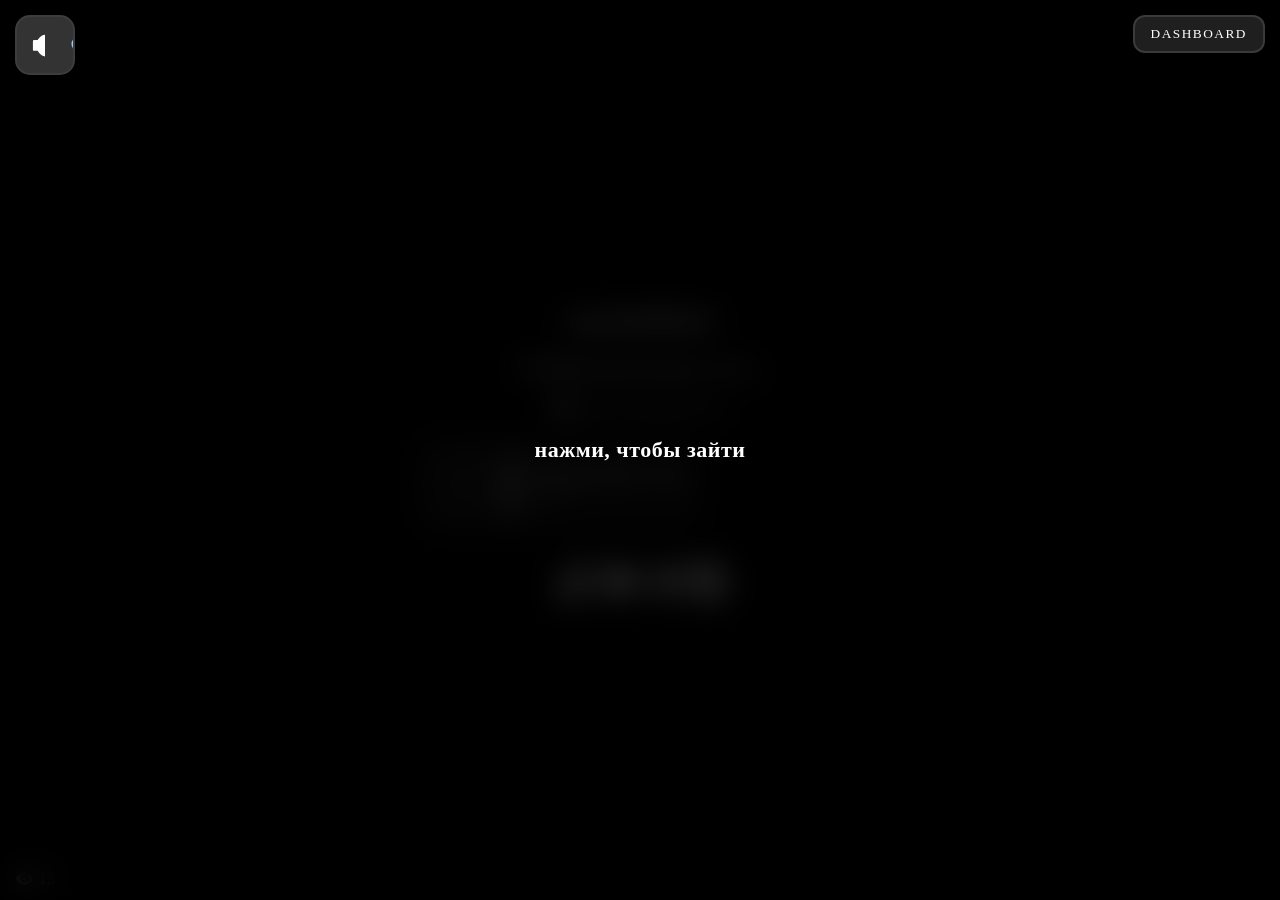
==== commit 9dae9153: "Update index.html" ====
--- a/index.html
+++ b/index.html
@@ -1,401 +1,289 @@
-<!DOCTYPE html> <html lang=ru dir=ltr class="notranslate ltr ru" style><meta charset=utf-8><style data-precedence=next>body{overflow-x:hidden;margin:0;padding:0;background-color:#0a0a0a;color:#a13ecf9c}html{height:100%;color-scheme:dark!important;forced-color-adjust:none!important}body{height:100%;min-height:100%}::selection{color:#09090b;background:#eeeeee}::-webkit-scrollbar{width:8px}::-webkit-scrollbar-track{background:transparent}::-webkit-scrollbar-thumb{border-radius:5px;background:#181818}input{-webkit-user-select:text;user-select:text}input:-webkit-autofill,input:-webkit-autofill:active,input:-webkit-autofill:focus,input:-webkit-autofill:hover{-webkit-box-shadow:inset 0 0 0 30px #0C0C0C!important;-webkit-text-fill-color:rgb(202,202,202)!important;-webkit-background-clip:text}iframe{border:none}@supports (-webkit-touch-callout:none){input{font-size:16px!important}}</style><style data-precedence=next>@keyframes GUNS__8b-981e3b54-4b8bcf18-6d32a2d6{0%{transform:translateY(0)}to{transform:translateY(110vh)}}@keyframes GUNS__c8-87774ec9-5d85d2ed-6e3b3195{0%,to{transform:translateX(0)}50%{transform:translateX(80px)}}.GUNS__c7-241eb306-e0701693-e57bac4b{width:112vw;height:112vh;object-fit:cover;position:fixed;left:-6vw;top:-6vh;z-index:-1}.GUNS__43-018c3d03-bfee722b-0ec7977f{-webkit-user-select:none;user-select:none;flex-direction:column;justify-content:center;align-items:center;gap:14px;position:fixed;top:0;left:0;width:100%;height:100%;-webkit-backdrop-filter:blur(15px);backdrop-filter:blur(15px);background-color:rgba(0,0,0,.775);z-index:9999;transition:.75s ease}.GUNS__43-018c3d03-bfee722b-0ec7977f.GUNS__da-7d43e412-1de3c2c1-729cfd30{opacity:0}.GUNS__fe-90c33375-be430095-db3c34ad{width:100%;height:100%;z-index:-1;opacity:1;background-color:rgb(0,0,0,.55);position:fixed}.GUNS__d7-fb8c6083-4dc99f7b-a375925f{margin-top:30px;display:flex;width:100%;align-items:center;flex-wrap:wrap;gap:9px;row-gap:11px}.GUNS__8b-14239d9a-1d4a3e5a-6c1a2be6{display:flex}.GUNS__8b-14239d9a-1d4a3e5a-6c1a2be6 svg{font-size:35px;transition:.3s}.GUNS__8b-14239d9a-1d4a3e5a-6c1a2be6 svg:hover{transform:scale(1.1)}.GUNS__8b-14239d9a-1d4a3e5a-6c1a2be6 a{display:flex}.GUNS__58-3b8ebb61-4f516613-30a21ee9 svg{font-size:36px}.GUNS__a1-9c55e2ff-0953f188-17d83a59{background-color:var(--presenceContainerBackground);border:var(--presenceContainerBorder);border-radius:25px;box-sizing:border-box;width:100%;text-overflow:ellipsis;overflow:hidden;display:flex;max-width:fit-content;flex-direction:column;align-items:stretch;justify-content:center}.GUNS__37-09597e09-9f226090-d8bfa6ca{padding:10px;display:flex;align-items:center;justify-content:left;gap:10px;position:relative;overflow:hidden;white-space:nowrap;text-overflow:ellipsis}.GUNS__33-6dee1579-8134d757-129d3bb0{display:flex}.GUNS__33-6dee1579-8134d757-129d3bb0 img:first-child{height:74px;width:74px;border-radius:50%;object-fit:cover}.GUNS__23-d1532451-80b443b7-1fd2e1ec{display:flex;flex-direction:column;justify-content:center;gap:2px}.GUNS__23-d1532451-80b443b7-1fd2e1ec h3,.GUNS__3c-6a7c3513-73d2b832-9139ae57 span{margin:0}.GUNS__2a-d679d135-4e3a6433-2b23b826,.GUNS__3c-6a7c3513-73d2b832-9139ae57 span{color:var(--presenceUsernameColor)}.GUNS__2a-d679d135-4e3a6433-2b23b826{font-weight:700}.GUNS__23-d1532451-80b443b7-1fd2e1ec h3{margin-right:2px;color:var(--presenceStatusColor)}.GUNS__52-52910c19-55fca9a1-0a9f0587{display:flex;align-items:center;flex:0 0 auto}.GUNS__83-d2bdaf6f-3cad8bdf-a3de98e7{display:flex;position:relative}.GUNS__22-0c0e9afd-711e289b-6f44184c{position:absolute;bottom:4px;right:4px;height:17px;width:17px;object-fit:cover}.GUNS__93-3c334130-83cd226e-15ccda62{position:relative;min-height:100vh;width:100%;background-size:cover;background-position:50%}.GUNS__19-00d4b0cd-85c65e72-e5392a5f{display:flex;align-items:center;justify-content:center;flex-direction:column;min-height:100vh;width:100%;gap:10px;padding:50px 15px;box-sizing:border-box}.GUNS__82-8f867934-3ea339fa-6da81ad0{padding:var(--containerPadding);width:100%;max-width:var(--containerWidth);border-radius:var(--containerRadius);background-color:var(--containerColor);-webkit-backdrop-filter:blur(var(--containerBlur));backdrop-filter:blur(var(--containerBlur));border:var(--containerBorder);background-image:var(--containerGradient);background-origin:border-box;box-sizing:border-box}@keyframes GUNS__4a-39b2f295-882a5d44-e3b0ee39{0%,to{opacity:.58;filter:drop-shadow(0 0 4px color-mix(in srgb,var(--profileBorderColor) 18%,transparent)) drop-shadow(0 0 10px color-mix(in srgb,var(--profileBorderColor) 10%,transparent))}48%{opacity:1;filter:drop-shadow(0 0 8px color-mix(in srgb,var(--profileBorderColor) 38%,transparent)) drop-shadow(0 0 18px color-mix(in srgb,var(--profileBorderColor) 22%,transparent))}}@keyframes GUNS__eb-3f58ebb7-b2662ec3-44b19e4b{0%{transform:translateZ(0) scale(1) rotate(0deg)}to{transform:translate3d(8%,7%,0) scale(1.12) rotate(22deg)}}@keyframes GUNS__ef-a55c1b7a-546784c8-c38513a9{0%{transform:translateZ(0) scale(1) rotate(0deg)}to{transform:translate3d(-10%,-7%,0) scale(1.14) rotate(-18deg)}}@keyframes GUNS__d4-83c64042-656db435-1caac8e0{0%{opacity:0;transform:scale(.8) rotate(-1turn)}60%{opacity:1;transform:scale(1.1) rotate(-180deg)}to{transform:scale(1) rotate(0)}}.GUNS__38-0da70991-441ce82d-c6ec933b{transition:opacity 1s,margin-bottom .6s}.GUNS__91-e19f38e4-bdb10f7b-fb4f0f8d{opacity:1!important;margin-bottom:0!important;pointer-events:all!important}.GUNS__0b-71ee24da-879f8bc4-034dd17e{height:100%;width:100%;z-index:-2;position:fixed}.GUNS__c4-52afb1ed-980a1997-1f6253bb{position:absolute}.GUNS__c4-52afb1ed-980a1997-1f6253bb span{display:flex;align-items:center;color:var(--textColor)}.GUNS__c4-52afb1ed-980a1997-1f6253bb span svg{font-size:19px;margin-right:5px}@media (max-width:370px){.GUNS__82-8f867934-3ea339fa-6da81ad0{width:100%}}@keyframes GUNS__05-bf14b627-5612f67f-9f190f0a{0%{background-position:0 50%}to{background-position:100% 50%}}.GUNS__ea-7cc99cdd-7cf0e8a0-e7e282b4{max-width:28rem;width:100%;display:flex;justify-content:center}.GUNS__23-d1532451-80b443b7-1fd2e1ec,.GUNS__db-1a74e7b1-7ff34e35-f82e47c3{overflow:hidden;white-space:nowrap;text-overflow:ellipsis;min-width:0}.GUNS__db-1a74e7b1-7ff34e35-f82e47c3{display:flex;gap:12px;min-width:0;width:100%}.GUNS__8f-50ccf96f-b1205994-ab21f98e,.GUNS__f3-35d23e0a-c743ef44-3f17f79b{display:grid;min-width:0}.GUNS__f3-35d23e0a-c743ef44-3f17f79b{max-width:100%;overflow:hidden;width:100%}.GUNS__4b-2ae082a8-37b2a993-e87b7b81,.GUNS__6e-bc97003b-f275b5c1-27e17f8e{display:block;grid-area:1/1;max-width:100%;min-width:0;overflow:hidden;will-change:opacity,filter}.GUNS__4b-2ae082a8-37b2a993-e87b7b81{align-items:center;display:flex}.GUNS__23-d1532451-80b443b7-1fd2e1ec{flex:1 1 auto}@keyframes GUNS__d2-fb157ed5-b88ec83a-a9a3de70{0%{opacity:0;filter:blur(5px)}to{opacity:1;filter:blur(0)}}@keyframes GUNS__27-06ddc09f-63b78fb4-60ec1486{0%{opacity:1;filter:blur(0)}to{opacity:0;filter:blur(5px)}}.GUNS__90-2f1123ac-d6ec9f60-17266127{padding:12px;position:fixed;top:15px;left:15px;background-image:var(--containerGradient);background-color:var(--volumeBackgroundcolor);border:var(--volumeBorder);border-radius:15px;background-origin:border-box;display:flex;justify-content:left;align-items:center;transition:.35s;width:32px;gap:15px;height:32px;overflow:hidden}.GUNS__90-2f1123ac-d6ec9f60-17266127:hover{width:160px}.GUNS__90-2f1123ac-d6ec9f60-17266127 span:active{transform:translateY(4px)}.GUNS__90-2f1123ac-d6ec9f60-17266127 span{transition:.25s;display:flex}.GUNS__90-2f1123ac-d6ec9f60-17266127 svg{min-width:30px;margin-left:1px;font-size:29px;color:var(--textColor)}.GUNS__d1-695394d9-10f93f2a-443978b9{margin-left:6px;display:flex}.GUNS__3c-6a7c3513-73d2b832-9139ae57{display:flex;align-items:center}.GUNS__39-997a2111-b9662d6e-aae28ebe{width:100%;box-sizing:border-box}.GUNS__6b-6c9a4d69-50de8477-6f5ea591{display:flex;justify-content:center;flex-direction:column;gap:15px;width:100%;max-width:var(--containerWidth);align-items:center}.GUNS__c9-c79d2a8a-e67dc9c3-53182f6b{margin-top:20px;color:var(--textColor);display:flex;align-items:center;gap:5px}.GUNS__c9-c79d2a8a-e67dc9c3-53182f6b svg{filter:drop-shadow(0 0 5px var(--textColor))}.GUNS__9b-72af2915-1aed0d7d-83c4ba4b{display:flex;align-items:center;gap:6px;border:var(--badgeContainerBorder);background-color:var(--badgeContainerBackground);margin-left:6px;padding:1px 4px;border-radius:8px}.GUNS__9b-72af2915-1aed0d7d-83c4ba4b img{height:16px;width:16px;object-fit:cover}.GUNS__9b-72af2915-1aed0d7d-83c4ba4b span{color:var(--presenceUsernameColor);font-size:12px}@keyframes GUNS__eb-b714b171-f7ffe26c-595df7c6{0%{opacity:0;transform:translateY(40px)}to{opacity:1;transform:translateY(0)}}@keyframes GUNS__2f-b32f1c4e-17b0d833-f0c99168{to{opacity:1}}@keyframes GUNS__c4-222cd781-4597a673-67618499{0%{opacity:0;transform:translateX(-50%) translateY(30px)}to{opacity:1;transform:translateX(-50%) translateY(0)}}@keyframes GUNS__2b-a2f3ab52-fbab84d0-88a5c0c0{0%,80%,to{transform:translateX(-50%) translateY(0)}85%{transform:translateX(-50%) translateY(-10px)}90%{transform:translateX(-50%) translateY(3px)}95%{transform:translateX(-50%) translateY(-4px)}}@keyframes GUNS__26-3dbd3c78-e1d2c08f-315c2047{0%{opacity:1;transform:translateX(-50%) translateY(0)}to{opacity:0;transform:translateX(-50%) translateY(20px)}}@keyframes GUNS__22-cd10bc5e-19b266bd-785fd4d3{0%{opacity:1;transform:translateY(0)}to{opacity:0;transform:translateY(20px)}}</style><style data-precedence=next>.GUNS__2d-fb3c1218-02f33cd2-58e499ec:hover:not(:disabled),.GUNS__b1-f730f867-a3f2b932-cf7f5928:hover:not(:disabled){background:rgba(255,40,40,.24);border-color:rgba(255,80,80,.34)}.GUNS__2d-fb3c1218-02f33cd2-58e499ec:active:not(:disabled),.GUNS__b1-f730f867-a3f2b932-cf7f5928:active:not(:disabled){transform:translateY(3px)}.GUNS__57-c12fccd9-3488c534-0a01443d{width:100%;display:flex;align-items:center;flex-direction:column}.GUNS__de-fbf4b626-483ff799-fceaf9a2{margin-top:7px;max-width:27rem;justify-content:center;display:flex;flex-direction:column;align-items:center;text-align:center}.GUNS__75-c400ab93-21112063-78dac97f{margin:0;color:var(--textColor)}.GUNS__75-c400ab93-21112063-78dac97f{margin-top:5px}.GUNS__56-acb6b997-e8798c63-db22b3f0{padding:0 15px;margin-bottom:7px}.GUNS__77-56168c89-a47a7bb4-c55f02b1 button:hover:not(:disabled){background-color:#7e2c8b63;border:2px solid #7e2c8b7c;color:#e4b7ef}.GUNS__77-56168c89-a47a7bb4-c55f02b1 button:active:not(:disabled){transform:translateY(4px)}.GUNS__7d-c15e70a9-e984b96e-c6d10396 button:hover:not(:disabled){filter:brightness(1.12)}</style><style data-precedence=next>.GUNS__59-8c42d41e-1de2d421-a3a17b32{border-radius:.5rem;position:relative;direction:ltr}.GUNS__19-5794a21e-7fadb463-42893d8d{width:100%}@keyframes GUNS__60-8b24bbf8-8dad02ec-bada375f{to{transform:rotate(1turn)}}@keyframes GUNS__36-2356411b-93e010e1-95e052c6{0%{opacity:0;transform:translateY(6px)}to{opacity:1;transform:translateY(0)}}@keyframes GUNS__b5-5ba15ff8-2524d458-eee3ce7b{0%{opacity:0;transform:scale(.75)}to{opacity:1;transform:scale(1)}}@keyframes GUNS__28-fac3e645-eb45c253-1613aaec{0%{opacity:0}to{opacity:1}}@keyframes GUNS__08-a43818b0-b02ed44f-26fc9b5d{0%{opacity:1}to{opacity:0}}@keyframes GUNS__f8-f3bfe6a6-ed71fab1-6cb58cec{0%{opacity:0;transform:scale(.85)}to{opacity:1;transform:scale(1)}}@keyframes GUNS__d9-8be0fc70-7c7db8fc-95d242f5{0%{opacity:1;transform:scale(1)}to{opacity:0;transform:scale(.8)}}.GUNS__ba-7f5364ea-c3a36c5d-b0f3d011{position:relative;display:inline-flex;align-items:center;justify-content:center}.GUNS__ca-42ad2aff-c7e7db33-534468e1{--tooltip-hidden-x:0px;--tooltip-hidden-y:-4px;--tooltip-max-width:260px;--tooltip-border-color:#1a1a1ad0;--tooltip-background-color:#1414148f;position:fixed;z-index:99999999;padding:.3rem .7rem;border-radius:15px;font-size:.9rem;line-height:1.3;color:#fafafa;background:var(--tooltip-background-color);border:2px solid var(--tooltip-border-color);box-shadow:0 20px 45px rgba(0,0,0,.45);-webkit-backdrop-filter:blur(10px);backdrop-filter:blur(10px);pointer-events:none;opacity:0;width:max-content;max-width:var(--tooltip-max-width);text-align:center;transform:translate3d(var(--tooltip-hidden-x),var(--tooltip-hidden-y),0) scale(.94);transition:opacity .13s ease,transform .21s cubic-bezier(.16,1,.3,1);will-change:transform,opacity}.GUNS__ca-42ad2aff-c7e7db33-534468e1[data-placement=top]{--tooltip-hidden-y:6px;transform-origin:50% 100%}.GUNS__ca-42ad2aff-c7e7db33-534468e1[data-placement=top]:after{bottom:-6px;left:50%;transform:translate(-50%) rotate(45deg)}@media (prefers-reduced-motion:reduce){.GUNS__ca-42ad2aff-c7e7db33-534468e1{transition:opacity .001ms,visibility .001ms;transform:none}}.GUNS__0a-c73bda7f-ec73c2af-ec6abbe5{display:block}.GUNS__0a-c73bda7f-ec73c2af-ec6abbe5,.GUNS__29-07f9604e-f4d8e0d9-ad473a5c{min-width:0;max-width:100%;overflow:hidden;text-overflow:ellipsis;white-space:nowrap}.GUNS__29-07f9604e-f4d8e0d9-ad473a5c{display:inline-block;vertical-align:top}@keyframes GUNS__ca-92bb5fe1-ffe7fbdf-6ec087a4{0%,14%{transform:translateX(0)}86%,to{transform:translateX(var(--overflow-text-distance,0))}}@keyframes GUNS__1f-eb2f7ff5-85fca052-433d0125{0%{opacity:0;filter:blur(5px)}to{opacity:1;filter:blur(0)}}@keyframes GUNS__b6-4caf3747-d296f8e9-f815834b{0%{opacity:1;filter:blur(0)}to{opacity:0;filter:blur(5px)}}.GUNS__ec-a9da6dd8-132e02a7-cd16b658{display:flex;align-items:center;gap:16px;width:100%;min-width:0}.GUNS__96-8304f174-bd54cefb-75d6707a{width:100%;min-width:0;flex:1 1;display:flex;flex-direction:column;gap:8px;position:relative}.GUNS__44-193d757e-48269873-02bed72a{--thumb-size:15px;--touch-target-height:36px;position:relative;width:100%;min-width:0;min-height:var(--touch-target-height)}.GUNS__72-5ce6f53d-1413285c-aa6090ba{width:100%;height:10px;border-radius:999px;position:relative}.GUNS__57-039aee70-e5a62261-c63c93e9{position:absolute;top:0;left:0;height:100%;border-radius:inherit}.GUNS__20-345a5613-0b52cc9b-60d52f5a{position:absolute;top:50%;width:var(--thumb-size);height:var(--thumb-size);box-sizing:border-box;border-radius:50%;background-color:rgb(134,142,150);border:3px solid #1b1b1d;box-shadow:0 4px 12px rgba(0,0,0,.4);pointer-events:none;z-index:2;transform:translateY(-50%)}.GUNS__f2-0dba9ea2-5811641b-e8f7ca3d{appearance:none;background:transparent;position:absolute;top:0;height:var(--touch-target-height);left:-14px;right:-14px;width:auto;margin:0;padding:0;opacity:0;direction:ltr!important;touch-action:pan-y;z-index:3;-webkit-tap-highlight-color:transparent}.GUNS__f2-0dba9ea2-5811641b-e8f7ca3d:disabled{cursor:not-allowed}@media (max-width:600px){.GUNS__ec-a9da6dd8-132e02a7-cd16b658{flex-direction:column;align-items:stretch;gap:8px}.GUNS__44-193d757e-48269873-02bed72a{--thumb-size:20px;--touch-target-height:44px}}.GUNS__3a-b829acea-47c748b8-50a13f3f:not(:disabled):hover{border-color:#2a2a2a}.GUNS__3a-b829acea-47c748b8-50a13f3f:not(:disabled):active{transform:translateY(-50%) scale(.97)}.GUNS__92-4f4687b2-1e664613-974c4960:not(:disabled):hover{color:#ffffff}.GUNS__92-4f4687b2-1e664613-974c4960:not(:disabled):active{transform:translateY(-50%) scale(.96)}.GUNS__6c-f4fedfd4-da5b3cbc-6c77e2c2::-moz-range-thumb{width:18px;height:18px;border-radius:50%;border:2px solid #fff;background:#111;box-shadow:0 0 6px rgba(0,0,0,.5);cursor:pointer}.GUNS__9d-03aeeca0-d342987b-99f3759c:hover:not(:disabled):not(.GUNS__12-f998beea-96261478-d5e13ea0){border-color:#2a2a2a;background:#212121}.GUNS__9d-03aeeca0-d342987b-99f3759c:active:not(:disabled){transform:translateY(4px)}.GUNS__98-edf3a2ac-0afd67ed-866e7ec6:hover:not(:disabled){border-color:#232323;background:#1c1c1c}.GUNS__98-edf3a2ac-0afd67ed-866e7ec6:active:not(:disabled){transform:translateY(2px)}.GUNS__10-6a2580d7-b98eee00-f385b67c:hover:not(:disabled){background-color:#da69ff40;border-color:#8b49a383}.GUNS__f6-66a2fa30-ce94b151-5bb7e563:hover:not(:disabled){background:#1d1d1d;border-color:#252525}.GUNS__5a-d4078f9d-9f841810-20db6dc0:hover:not(:disabled){color:#eef2ff}.GUNS__10-6a2580d7-b98eee00-f385b67c:active:not(:disabled),.GUNS__f6-66a2fa30-ce94b151-5bb7e563:active:not(:disabled){transform:translateY(2px)}.GUNS__b0-1fa9e72c-ce09a97a-c9f5113e:hover:not(:disabled){color:#efc4ff}.GUNS__22-72e4f54d-28217121-a57c7370:hover:not(:disabled){border-color:#232323;background:#1c1c1c}.GUNS__22-72e4f54d-28217121-a57c7370:active:not(:disabled){transform:translateY(2px)}.GUNS__94-7a8c75e6-69c9c8cc-768bc580:hover:not(:disabled){background-color:#151515;border-color:#1f1f1f}.GUNS__25-bb6b5ef1-4b5586a0-05b41ca6:hover:not(:disabled){color:#fafafa}.GUNS__25-bb6b5ef1-4b5586a0-05b41ca6:active:not(:disabled){transform:translateY(1px)}.GUNS__25-bb6b5ef1-4b5586a0-05b41ca6:hover:not(:disabled) .GUNS__6c-ab3996a5-b61a3a52-527ec341{color:#f1f1f1}.GUNS__94-7a8c75e6-69c9c8cc-768bc580:hover:not(:disabled) .GUNS__e4-ee6e9ce7-a80ed033-13a5116f{color:#d7d7d7}</style><style data-precedence=next>@keyframes GUNS__c2-b14692e0-1b9b0b73-8aa64360{0%,to{opacity:.38;transform:translateY(-4px) rotate(45deg)}50%{opacity:1;transform:translateY(6px) rotate(45deg)}}@keyframes GUNS__64-fb8ec083-4f8b38de-c7ba21d4{0%{opacity:.72}to{opacity:1}}@keyframes GUNS__07-d9182382-837aa49c-20691fdd{0%{transform:scale(.985)}62%{transform:scale(1.012)}to{transform:scale(1)}}@keyframes GUNS__a5-d73ed353-df9f175f-34df95ea{0%{opacity:.82;transform:translateY(-10px)}to{opacity:1;transform:translateY(0)}}@keyframes GUNS__bc-99dedf07-89eeb7e7-cff34073{0%{transform:translateZ(0)}to{transform:translate3d(-50%,0,0)}}</style><script id=ld-org type=application/ld+json>{"@context":"https://schema.org","@type":"Organization","@id":"https://guns.lol/#organization","name":"guns.lol","url":"https://guns.lol","logo":"https://assets.guns.lol/guns_hw_logo_ver_2.png","sameAs":["https://x.com/gunsdotlol","https://tiktok.com/@guns.lol","https://discord.gg/guns"]}</script><style>body{font-size-adjust:0.48}input,span,a{font-size-adjust:0.48}</style><style>@media (pointer:fine){[data-vaul-handle-hitarea]:{width:100%;height:100%}}@keyframes fadeIn{from{opacity:0}to{opacity:1}}@keyframes fadeOut{to{opacity:0}}@keyframes slideFromBottom{from{transform:translate3d(0,var(--initial-transform,100%),0)}to{transform:translate3d(0,0,0)}}@keyframes slideToBottom{to{transform:translate3d(0,var(--initial-transform,100%),0)}}@keyframes slideFromTop{from{transform:translate3d(0,calc(var(--initial-transform,100%)*-1),0)}to{transform:translate3d(0,0,0)}}@keyframes slideToTop{to{transform:translate3d(0,calc(var(--initial-transform,100%)*-1),0)}}@keyframes slideFromLeft{from{transform:translate3d(calc(var(--initial-transform,100%)*-1),0,0)}to{transform:translate3d(0,0,0)}}@keyframes slideToLeft{to{transform:translate3d(calc(var(--initial-transform,100%)*-1),0,0)}}@keyframes slideFromRight{from{transform:translate3d(var(--initial-transform,100%),0,0)}to{transform:translate3d(0,0,0)}}@keyframes slideToRight{to{transform:translate3d(var(--initial-transform,100%),0,0)}}</style><meta name=viewport content="width=device-width, initial-scale=1"><meta name=theme-color content=#ffffff><title>@sanchek</title><meta name=robots content="index, follow"><meta name=referrer content=no-referrer><meta name=google content=notranslate><style>@font-face{font-family:"Satoshi";src:url([data-uri])format("woff2");font-weight:300 900;font-style:normal}</style><script id=ld-org type=application/ld+json>{"@context":"https://schema.org","@type":"Organization","@id":"https://guns.lol/#organization","name":"guns.lol","url":"https://guns.lol","logo":"https://assets.guns.lol/guns_hw_logo_ver_2.png","sameAs":["https://x.com/gunsdotlol","https://tiktok.com/@guns.lol","https://discord.gg/guns"]}</script><style>body{font-size-adjust:0.48}input,span,a{font-size-adjust:0.48}</style><style data-font=satoshi>body,*{font-family:"Satoshi",sans-serif!important}</style><link rel=icon type=image/png sizes=32x32 href="[data-uri]"><style>.sf-hidden{display:none!important}</style><body><style class=sf-hidden>html{direction:ltr}</style><style class=sf-hidden>*{cursor:url([data-uri])16 16,auto!important}</style><style class=sf-hidden>::-moz-selection{background:#ffffff;color:#f8f9fa}::selection{background:#ffffff;color:#f8f9fa}</style><script></script><script></script><script></script><script></script><script></script><script></script><script></script><script></script><script></script><script></script><script></script><div hidden class=sf-hidden></div><style class=sf-hidden>html{direction:ltr}</style><video id=bgVideo src="https://r2.guns.lol/f181631a-467e-4a3d-869f-6febd8adcc68.mp4" autoplay playsinline loop disablepictureinpicture preload=auto class=GUNS__c7-241eb306-e0701693-e57bac4b muted poster="data:image/svg+xml,%3Csvg xmlns='http://www.w3.org/2000/svg' width='2560' height='1440'%3E%3C/svg%3E"></video><audio id=bgAudio loop preload=auto src="https://files.catbox.moe/zno2d4.mp3"></audio><div class="GUNS__43-018c3d03-bfee722b-0ec7977f GUNS__da-7d43e412-1de3c2c1-729cfd30" style=pointer-events:none;display:none></div><div class=GUNS__0b-71ee24da-879f8bc4-034dd17e style=background-color:transparent></div><div class=GUNS__fe-90c33375-be430095-db3c34ad></div><style class=sf-hidden>*{cursor:url([data-uri])16 16,auto!important}</style><style class=sf-hidden>::-moz-selection{background:#ffffff;color:#f8f9fa}::selection{background:#ffffff;color:#f8f9fa}</style><div style="--presenceUsernameColor:#ffffff;--presenceStatusColor:rgba(255,255,255,0.7);--presenceContainerBackground:rgba(255,255,255,0.07);--presenceContainerBorder:2px solid rgba(255,255,255,0.05);--discordServerMembers:rgba(255,255,255,0.6);--secondTabBackground:rgba(255,255,255,0.07);--secondTabBorder:2px solid rgba(255,255,255,0.05);--discordMissingIcon:rgba(255,255,255,0.25);--modernLayoutSeperator:rgba(255,255,255,0.12);--modernLayoutSeperatorBorder:rgba(255,255,255,0.12);--discordAvatarBorder:2px solid rgba(255,255,255,0.15);--badgeContainerBackground:rgba(255,255,255,0.08);--badgeContainerBorder:2px solid rgba(255,255,255,0.04);--userBadge:20.5px;--textColor:#ffffff;--textColorDarker:rgba(255,255,255,0.5);--iconColor:#ffffff;--backgroundColor:#f8f9fa;--joinStatus:rgba(255,255,255,0.65);--audioPlayerBar:rgba(255,255,255,0.35);--avatarBorder:2px solid rgba(255,255,255,0.4);--containerColor:rgba(255,255,255,0);--containerBlur:0px;--containerGradient:linear-gradient(25deg,rgba(0,0,0,0),rgba(0,0,0,0));--containerBackgroundImage:linear-gradient(25deg,rgba(0,0,0,0),rgba(0,0,0,0));--containerBackgroundClip:border-box;--containerBackgroundOrigin:border-box;--profileBorderWidth:2px;--profileBorderColor:rgba(255,255,255,0.3);--containerRadius:20px;--containerWidth:40rem;--containerPadding:35px 15px;--volumeBackgroundcolor:rgba(255,255,255,0.2);--volumeBorder:2px solid rgba(255,255,255,0.05);--colorUsernameGlow:0px 0px 16.5px #ffffff;--buttonBackground:rgba(255,255,255,0.22);--buttonBorder:2px solid rgba(255,255,255,0.12);--buttonRadius:12px;--buttonAlign:center;--buttonBackgroundHover:rgba(255,255,255,0.32);--buttonBorderHover:2px solid rgba(255,255,255,0.25);--buttonUrlColor:rgba(255,255,255,0.65);--profileViewsContainerBorder:2px solid rgba(255,255,255,0.3);--templatePreviewContainerBackground:rgba(255,255,255,0.4);--platformTextColor:rgba(255,255,255,0.4);--secondTabWidgetDescription:rgba(255,255,255,0.6);--audioIconBackground:rgba(255,255,255,0.2);--progessBarFull:rgba(255,255,255,0.3);--progessBarPlaying:#ffffff;--controlButtonsOther:rgba(255,255,255,0.5);--controlButtonPlaying:#ffffff;--controlTextColor:rgba(255,255,255,0.7);--modernLayoutBottomLeftDivider:rgba(255,255,255,0.14);--sleekLayoutTopRightDivider:rgba(255,255,255,0.14)"><div class=GUNS__90-2f1123ac-d6ec9f60-17266127 style=z-index:1><span><svg xmlns=http://www.w3.org/2000/svg width=1em height=1em viewBox="0 0 48 48"><defs><mask id=ipTVolumeNotice0><g fill=none stroke=#fff stroke-width=4><path fill=#555 stroke-linejoin=round d="M24 6v36c-7 0-12.201-9.16-12.201-9.16H6a2 2 0 0 1-2-2V17.01a2 2 0 0 1 2-2h5.799S17 6 24 6Z"></path><path stroke-linecap=round stroke-linejoin=round d="M32 15a11.91 11.91 0 0 1 1.684 1.859A12.07 12.07 0 0 1 36 24c0 2.654-.846 5.107-2.278 7.09A11.936 11.936 0 0 1 32 33"></path><path stroke-linecap=round d="M34.236 41.186C40.084 37.696 44 31.305 44 24c0-7.192-3.796-13.496-9.493-17.02"></path></g></mask></defs><path fill=currentColor d="M0 0h48v48H0z" mask=url(#ipTVolumeNotice0)></path></svg></span><div class=GUNS__39-997a2111-b9662d6e-aae28ebe><style class=sf-hidden>.GUNS__72-5ce6f53d-1413285c-aa6090ba{background:var(--textColorDarker)}.GUNS__57-039aee70-e5a62261-c63c93e9{background-color:var(--textColor)}.GUNS__20-345a5613-0b52cc9b-60d52f5a{display:none!important}.GUNS__44-193d757e-48269873-02bed72a{padding:0!important;--touch-target-height:0px!important}</style><div class=GUNS__19-5794a21e-7fadb463-42893d8d><div class="GUNS__59-8c42d41e-1de2d421-a3a17b32 GUNS__ec-a9da6dd8-132e02a7-cd16b658" data-vaul-no-drag=true><div class=GUNS__96-8304f174-bd54cefb-75d6707a><div class=GUNS__44-193d757e-48269873-02bed72a><div class=GUNS__72-5ce6f53d-1413285c-aa6090ba><div class=GUNS__57-039aee70-e5a62261-c63c93e9 style=width:100%></div><div class="GUNS__20-345a5613-0b52cc9b-60d52f5a sf-hidden" data-visible=false style="left:calc(100% - (var(--thumb-size)/2))"></div></div><input min=0 max=100 step=1 class=GUNS__f2-0dba9ea2-5811641b-e8f7ca3d aria-valuemin=0 aria-valuemax=100 aria-valuenow=100 type=range value=100></div></div></div></div></div></div><div class=GUNS__93-3c334130-83cd226e-15ccda62><div class=GUNS__19-00d4b0cd-85c65e72-e5392a5f><div class=GUNS__6b-6c9a4d69-50de8477-6f5ea591 style=position:relative;z-index:1><div class="GUNS__82-8f867934-3ea339fa-6da81ad0 GUNS__38-0da70991-441ce82d-c6ec933b GUNS__91-e19f38e4-bdb10f7b-fb4f0f8d"><div class=GUNS__57-c12fccd9-3488c534-0a01443d><div></div><div class="GUNS__de-fbf4b626-483ff799-fceaf9a2 false"><span class=GUNS__ba-7f5364ea-c3a36c5d-b0f3d011><div id=nick style="font-size:30px;font-weight:700;line-height:1.2;margin-bottom:7px;color:#fff;letter-spacing:.2px">sanchekleet</div></span><h3 class=GUNS__75-c400ab93-21112063-78dac97f style=font-weight:570;font-size:19px>Плейбой, филантроп, 14 y.o.</h3><span class=GUNS__ba-7f5364ea-c3a36c5d-b0f3d011><span class=GUNS__c9-c79d2a8a-e67dc9c3-53182f6b style=font-weight:450;font-size:15px><svg xmlns=http://www.w3.org/2000/svg width=1em height=1em viewBox="4 2 16 20"><path fill=currentColor d="M12 12q.825 0 1.413-.587T14 10t-.587-1.412T12 8t-1.412.588T10 10t.588 1.413T12 12m0 10q-4.025-3.425-6.012-6.362T4 10.2q0-3.75 2.413-5.975T12 2t5.588 2.225T20 10.2q0 2.5-1.987 5.438T12 22"></path></svg> Ukraine, Dnepropetrovsk</span></span></div><div class="GUNS__ea-7cc99cdd-7cf0e8a0-e7e282b4 false"><div class=GUNS__a1-9c55e2ff-0953f188-17d83a59 style=margin-top:20px><div class=GUNS__37-09597e09-9f226090-d8bfa6ca><div class=GUNS__33-6dee1579-8134d757-129d3bb0><div class=GUNS__83-d2bdaf6f-3cad8bdf-a3de98e7><img alt="Discord Avatar" src="[data-uri]"><img class=GUNS__22-0c0e9afd-711e289b-6f44184c alt src="[data-uri]"></div></div><div class=GUNS__db-1a74e7b1-7ff34e35-f82e47c3><div class=GUNS__23-d1532451-80b443b7-1fd2e1ec><div class=GUNS__3c-6a7c3513-73d2b832-9139ae57><span style=font-weight:550;font-size:18.5px>sanchek_l33tt</span><div class=GUNS__9b-72af2915-1aed0d7d-83c4ba4b><img alt="Guild Tag Icon" src=[data-uri]> <span>Fe㏔ѹ</span></div><div class=GUNS__d1-695394d9-10f93f2a-443978b9></div></div><div class=GUNS__f3-35d23e0a-c743ef44-3f17f79b><h3 class=GUNS__6e-bc97003b-f275b5c1-27e17f8e style=font-weight:400;font-size:13.5px><span class=GUNS__0a-c73bda7f-ec73c2af-ec6abbe5><span class=GUNS__29-07f9604e-f4d8e0d9-ad473a5c><span class=GUNS__2a-d679d135-4e3a6433-2b23b826>Playing</span> ROBLOX</span></span><span class=GUNS__0a-c73bda7f-ec73c2af-ec6abbe5><span class=GUNS__29-07f9604e-f4d8e0d9-ad473a5c></span></span></h3></div></div><div class=GUNS__52-52910c19-55fca9a1-0a9f0587><div class=GUNS__8f-50ccf96f-b1205994-ab21f98e><span class=GUNS__4b-2ae082a8-37b2a993-e87b7b81></span></div></div></div></div></div></div><div class="GUNS__56-acb6b997-e8798c63-db22b3f0 false" style=width:100%;box-sizing:border-box><div class=GUNS__d7-fb8c6083-4dc99f7b-a375925f style=justify-content:center><div class="GUNS__8b-14239d9a-1d4a3e5a-6c1a2be6 GUNS__b0-d46721e6-47200b51-589b9b78"><style class=sf-hidden>.GUNS__b0-d46721e6-47200b51-589b9b78 svg{color:#ffffff!important;filter:drop-shadow(#ffffff 1px 0 7px)!important}</style><a href=https://tiktok.com/@sanchek_leett target=_blank rel="nofollow ugc noopener noreferrer"><svg xmlns=http://www.w3.org/2000/svg width=1em height=1em viewBox="3.2 2 17.43 19.99"><path fill=currentColor d="M19.59 6.69a4.83 4.83 0 0 1-3.77-4.25V2h-3.45v13.67a2.89 2.89 0 0 1-5.2 1.74a2.89 2.89 0 0 1 2.31-4.64a2.93 2.93 0 0 1 .88.13V9.4a6.84 6.84 0 0 0-1-.05A6.33 6.33 0 0 0 5 20.1a6.34 6.34 0 0 0 10.86-4.43v-7a8.16 8.16 0 0 0 4.77 1.52v-3.4a4.85 4.85 0 0 1-1-.1z"></path></svg></a></div><div class="GUNS__8b-14239d9a-1d4a3e5a-6c1a2be6 GUNS__58-3b8ebb61-4f516613-30a21ee9"><style class=sf-hidden>.GUNS__58-3b8ebb61-4f516613-30a21ee9 svg{color:#ffffff!important;filter:drop-shadow(#ffffff 1px 0 7px)!important}</style><span class=GUNS__ba-7f5364ea-c3a36c5d-b0f3d011><span style=display:flex><span style=display:flex><svg xmlns=http://www.w3.org/2000/svg width=1em height=1em viewBox="1.96 4.26 20.03 15.53"><path fill=currentColor d="M14.82 4.26a10.14 10.14 0 0 0-.53 1.1a14.66 14.66 0 0 0-4.58 0a10.14 10.14 0 0 0-.53-1.1a16 16 0 0 0-4.13 1.3a17.33 17.33 0 0 0-3 11.59a16.6 16.6 0 0 0 5.07 2.59A12.89 12.89 0 0 0 8.23 18a9.65 9.65 0 0 1-1.71-.83a3.39 3.39 0 0 0 .42-.33a11.66 11.66 0 0 0 10.12 0q.21.18.42.33a10.84 10.84 0 0 1-1.71.84a12.41 12.41 0 0 0 1.08 1.78a16.44 16.44 0 0 0 5.06-2.59a17.22 17.22 0 0 0-3-11.59a16.09 16.09 0 0 0-4.09-1.35zM8.68 14.81a1.94 1.94 0 0 1-1.8-2a1.93 1.93 0 0 1 1.8-2a1.93 1.93 0 0 1 1.8 2a1.93 1.93 0 0 1-1.8 2zm6.64 0a1.94 1.94 0 0 1-1.8-2a1.93 1.93 0 0 1 1.8-2a1.92 1.92 0 0 1 1.8 2a1.92 1.92 0 0 1-1.8 2z"></path></svg></span></span></span></div><div class="GUNS__8b-14239d9a-1d4a3e5a-6c1a2be6 GUNS__c0-fa073b95-f6e17abb-4e226f06"><style class=sf-hidden>.GUNS__c0-fa073b95-f6e17abb-4e226f06 svg{color:#ffffff!important;filter:drop-shadow(#ffffff 1px 0 7px)!important}</style><a href=https://t.me/L33T0V target=_blank rel="nofollow ugc noopener noreferrer"><svg xmlns=http://www.w3.org/2000/svg width=1em height=1em viewBox="2 3.61 20.02 16.79"><path fill=currentColor d="m20.665 3.717l-17.73 6.837c-1.21.486-1.203 1.161-.222 1.462l4.552 1.42l10.532-6.645c.498-.303.953-.14.579.192l-8.533 7.701h-.002l.002.001l-.314 4.692c.46 0 .663-.211.921-.46l2.211-2.15l4.599 3.397c.848.467 1.457.227 1.668-.785l3.019-14.228c.309-1.239-.473-1.8-1.282-1.434z"></path></svg></a></div><div class="GUNS__8b-14239d9a-1d4a3e5a-6c1a2be6 GUNS__b2-cbf7cc8c-c63f0d84-1ad4e471"><style class=sf-hidden>.GUNS__b2-cbf7cc8c-c63f0d84-1ad4e471 svg{color:#ffffff!important;filter:drop-shadow(#ffffff 1px 0 7px)!important}</style><span class=GUNS__ba-7f5364ea-c3a36c5d-b0f3d011><span style=display:flex><span style=display:flex><svg xmlns=http://www.w3.org/2000/svg width=1em height=1em viewBox="2 2 19.97 20"><path fill=currentColor d="M8.21 17.32L7 16.8a2.13 2.13 0 1 0 1.17-2.93l1.28.53a1.58 1.58 0 0 1-1.22 2.92z"></path><path fill=currentColor d="M12 2a10 10 0 0 0-10 9.34l5.38 2.21a2.31 2.31 0 0 1 .47-.24A2.62 2.62 0 0 1 9 13.1l2.44-3.56a3.8 3.8 0 1 1 3.8 3.8h-.08l-3.51 2.5a2.77 2.77 0 0 1-5.47.68l-3.77-1.6A10 10 0 1 0 12 2z"></path><path fill=currentColor d="M17.79 9.5a2.53 2.53 0 1 0-2.53 2.5a2.54 2.54 0 0 0 2.53-2.5zm-4.42 0a1.9 1.9 0 1 1 1.9 1.91a1.9 1.9 0 0 1-1.9-1.92z"></path></svg></span></span></span></div></div></div></div><div class=cf-turnstile data-sitekey=0x4AAAAAAAgU7T2niLQD-TLm data-callback=getToken data-action=guns_view data-cdata=4587b8483d3b4048538f99460f1f677135c50e628b74348cddcaaf5da7e5e9a6 style=display:none></div><div class="GUNS__c4-52afb1ed-980a1997-1f6253bb false" style=bottom:12px;left:15px><span class=GUNS__ba-7f5364ea-c3a36c5d-b0f3d011><span style=font-weight:550;font-size:14px><svg xmlns=http://www.w3.org/2000/svg width=1em height=1em viewBox="0 0 24 24"><path fill=currentColor d="M12 9a3 3 0 0 0-3 3a3 3 0 0 0 3 3a3 3 0 0 0 3-3a3 3 0 0 0-3-3m0 8a5 5 0 0 1-5-5a5 5 0 0 1 5-5a5 5 0 0 1 5 5a5 5 0 0 1-5 5m0-12.5C7 4.5 2.73 7.61 1 12c1.73 4.39 6 7.5 11 7.5s9.27-3.11 11-7.5c-1.73-4.39-6-7.5-11-7.5"></path></svg> <span id=viewCount>13</span></span></span></div></div></div></div></div></div><script></script><script></script><div></div><script></script><next-route-announcer style=position:absolute><template shadowrootmode=open><div aria-live=assertive id=__next-route-announcer__ role=alert style=position:absolute;border:0px;height:1px;margin:-1px;padding:0px;width:1px;clip:rect(0px,0px,0px,0px);overflow:hidden;white-space:nowrap;overflow-wrap:normal></div></template></next-route-announcer><span class=GUNS__ca-42ad2aff-c7e7db33-534468e1 data-visible=false data-placement=top style=--tooltip-max-width:260px;top:0px;left:0px;border-color:rgba(26,26,26,0.2);background-color:rgba(20,20,20,0.39)>UID 212,499</span><span class=GUNS__ca-42ad2aff-c7e7db33-534468e1 data-visible=false data-placement=top style=--tooltip-max-width:260px;top:585.876px;left:1242.48px;border-color:rgba(26,26,26,0.2);background-color:rgba(20,20,20,0.39)>Location</span><span class=GUNS__ca-42ad2aff-c7e7db33-534468e1 data-visible=false data-placement=top style=--tooltip-max-width:260px;top:0px;left:0px;border-color:rgba(26,26,26,0.2);background-color:rgba(20,20,20,0.39)>Copy Discord</span><span class=GUNS__ca-42ad2aff-c7e7db33-534468e1 data-visible=false data-placement=top style=--tooltip-max-width:260px;top:0px;left:0px;border-color:rgba(26,26,26,0.2);background-color:rgba(20,20,20,0.39)>Copy Steam</span><span class=GUNS__ca-42ad2aff-c7e7db33-534468e1 data-visible=false data-placement=top style=--tooltip-max-width:260px;top:0px;left:0px;border-color:rgba(26,26,26,0.2);background-color:rgba(20,20,20,0.39)>Profile Views</span><div><template shadowrootmode=closed><iframe src allow="cross-origin-isolated; fullscreen; autoplay; keyboard-map; gamepad; xr-spatial-tracking" id=cf-chl-widget-377cp title='Виджет с действием "challenge" Cloudflare' tabindex=-1 aria-hidden=true style=border-width:medium;border-style:none;border-color:currentcolor;border-image:none;overflow:hidden;width:1px;height:1px;position:fixed;visibility:visible;opacity:0.01;left:0px;top:0px;pointer-events:none;z-index:-1 sandbox="allow-popups allow-top-navigation-by-user-activation" srcdoc="<!DOCTYPE html> <html lang=ru-ru dir=ltr><meta charset=utf-8><meta http-equiv=x-ua-compatible content=&quot;IE=Edge,chrome=1&quot;><meta name=robots content=&quot;noindex, nofollow&quot;><meta name=viewport content=&quot;width=device-width, initial-scale=1, maximum-scale=1&quot;><title>Checking your Browser…</title><style>@font-face{font-family:Ubuntu;src:local(&quot;Ubuntu&quot;)}</style><style id=RQRfo1>@keyframes spin{100%{transform:rotate(360deg)}}@keyframes scale{0%,100%{transform:none}50%{transform:scale3d(1,1,1)}}@keyframes stroke{100%{stroke-dashoffset:0}}@keyframes scale-up-center{0%{transform:scale(.01)}100%{transform:scale(1)}}@keyframes success-badge-orbit-in{0%{transform:rotate(-12deg) scale(.6);opacity:0}70%{transform:rotate(2deg) scale(1.06);opacity:1}100%{transform:rotate(0) scale(1);opacity:1}}@keyframes success-orbit-resolve{0%{transform:rotate(-80deg) scale(.6);opacity:0}20%{opacity:1}75%{opacity:.8}100%{transform:rotate(280deg) scale(.5);opacity:0}}@keyframes failure-orbit-break{0%{transform:rotate(-60deg) scale(.7);opacity:0}22%{opacity:1}68%{transform:rotate(190deg) scale(1);opacity:.8}100%{transform:rotate(225deg) scale(.48);opacity:0}}@keyframes failure-badge-settle{0%{transform:scale(.68);opacity:0}72%{transform:scale(1.04);opacity:1}100%{transform:scale(1);opacity:1}}@keyframes failure-mark-rise{0%{transform:translateY(2px);opacity:0}100%{transform:translateY(0);opacity:1}}@keyframes unspin{40%{stroke-width:1px;stroke-linecap:square;stroke-dashoffset:192}100%{stroke-width:0}}#mqgwr2{width:30px;height:30px;display:flex;border-radius:50%;box-shadow:inset 0 0 0#228b49;stroke-width:1px;fill:#fff;stroke:#fff;stroke-miterlimit:10;grid-area:1/1;transform-origin:center;animation:success-badge-orbit-in .36s .26s cubic-bezier(.34,1.56,.64,1) both;stroke-width:6px}#mqgwr2 .Bkexk6{animation:stroke .28s .41s cubic-bezier(.65,0,.45,1) forwards;box-shadow:inset 0 0 0#228b49;stroke-dasharray:242;stroke-dashoffset:242}.igxkH5{stroke-dashoffset:0;stroke-width:2;stroke-miterlimit:10;stroke:#228b49;fill:#228b49}#dWUjm8{width:30px;height:30px;grid-area:1/1;overflow:visible}#dWUjm8 g{transform-box:fill-box;transform-origin:center;animation:success-orbit-resolve .62s cubic-bezier(.2,.7,.2,1) both}.JHFr9{opacity:.3;fill:none;stroke:#228b49;stroke-width:1}.xMLPX1{fill:#228b49}.yVaTw9{stroke-width:3px;stroke-linecap:round;stroke:#228b49;stroke-dasharray:0,100,0;stroke-dashoffset:200;stroke-miterlimit:1;stroke-linejoin:round}#PmxX6,#rLEbc5{width:30px;height:30px;display:flex;border-radius:50%;box-shadow:inset 0 0 0#b20f03;stroke-width:1px;fill:#fff;stroke:#fff;stroke-miterlimit:10}.lppNc3{stroke-width:2;stroke:#b20f03;fill:#b20f03}.weFf2{fill:#f2f2f2}.xQgf6{opacity:.28;fill:none;stroke:#b20f03;stroke-width:1}.RuLz9{fill:#b20f03}#PmxX6 .niGIg3,#PmxX6 .xFiv6{transform-box:view-box;transform-origin:center}#PmxX6 .niGIg3{animation:failure-orbit-break .52s cubic-bezier(.2,.7,.2,1) both}#PmxX6 .xFiv6{animation:failure-badge-settle .34s .19s cubic-bezier(.22,1,.36,1) both}#PmxX6 .weFf2{transform-box:fill-box;transform-origin:center;animation:failure-mark-rise .22s .31s ease-out both}#rLEbc5{width:12px;height:12px}#rLEbc5 .niGIg3{display:none}#eDsHp7,#eoIo7{display:flex;animation:spin 5s linear infinite;width:30px;height:30px}.elMeR8,.zHqdK3{stroke-dasharray:166;stroke-dashoffset:166;stroke-width:2;stroke-miterlimit:10;stroke:#595959;fill:#595959}#aHIr2,#EIaGo3{width:30px;height:30px;display:flex;border-radius:50%;box-shadow:inset 0 0 0#595959;stroke-width:1px;fill:#fff;stroke:#fff;stroke-miterlimit:10;animation:scale .3s ease-in-out .9s both}#QPtO4{display:inline-flex;flex-direction:column;text-align:right}#Kyzzf1{margin-bottom:1px;height:25px}.MSPZ4{fill:#000}.UYVY5 .yVaTw9{animation:unspin .7s cubic-bezier(.65,0,.45,1) forwards}@media (prefers-reduced-motion:reduce){#dWUjm8{opacity:0}#dWUjm8 g{animation-duration:.001ms}#mqgwr2,#mqgwr2 .Bkexk6{animation:none}#mqgwr2 .Bkexk6{stroke-dashoffset:0}#PmxX6 .niGIg3{display:none}#PmxX6 .xFiv6,#PmxX6 .weFf2{animation:none}}@media (prefers-color-scheme:dark){body.Jtxg3,.main-wrapper.Jtxg3{background-color:#313131;color:#f2f2f2}.Jtxg3 a{color:#f2f2f2}.Jtxg3 a:link{color:#f2f2f2}.Jtxg3 a:hover{color:#b9d6ff}.Jtxg3 a:visited{color:#9d94ec}.Jtxg3 a:focus,.Jtxg3 a:active{outline:2px solid #4693ff;outline-offset:2px;border-radius:2px}.Jtxg3 h1,.Jtxg3 p{color:#f2f2f2}.Jtxg3 #mqgwr2{box-shadow:inset 0 0 0#2db35e}.Jtxg3 #mqgwr2 .Bkexk6{box-shadow:inset 0 0 0#2db35e}.Jtxg3 .igxkH5{stroke:#2db35e;fill:#2db35e}.Jtxg3 .JHFr9{stroke:#2db35e}.Jtxg3 .xMLPX1{fill:#2db35e}.Jtxg3 .lppNc3{stroke:#fc574a;fill:#fc574a}.Jtxg3 .xQgf6{stroke:#fc574a}.Jtxg3 .RuLz9{fill:#fc574a}.Jtxg3 .elMeR8,.Jtxg3 .zHqdK3{stroke-dasharray:166;stroke-dashoffset:166;stroke-width:2;stroke-miterlimit:10;stroke:#b6b6b6;fill:#b6b6b6}.Jtxg3 #aHIr2,.Jtxg3 #EIaGo3{width:30px;height:30px;display:flex;border-radius:50%;box-shadow:inset 0 0 0#b6b6b6;stroke-width:1px;fill:#fff;stroke:#fff;stroke-miterlimit:10}.Jtxg3 .xRna8 .NyEF7{border:2px solid #999;background-color:#0a0a0a}.Jtxg3 .xRna8 input:focus~.NyEF7,.Jtxg3 .xRna8 input:active~.NyEF7{outline:2px solid #4693ff;outline-offset:2px;border-radius:2px}.Jtxg3 .xRna8 input:checked~.NyEF7{background-color:#4a4a4a}.Jtxg3 .xRna8 input:checked~.NyEF7::after{border-color:#fbad41}.Jtxg3 #XsSq9{color:#fc574a}.Jtxg3 #CRlyl4{color:#f2f2f2}.Jtxg3 #gJlb8{border-color:#f2f2f2;background-color:#313131}.Jtxg3 #JedZD5{fill:#f38020}.Jtxg3 .MSPZ4{fill:#fff}.Jtxg3 .jXqsA9{border-color:#fc574a;background-color:#feccc8;color:#780a02}.Jtxg3 .yVaTw9{stroke:#2db35e}.Jtxg3 .yxXg6{border-color:#f2f2f2;background-color:#ffd6a8}.Jtxg3 .yxXg6 a{color:#262626}.Jtxg3 .yxXg6 a:link{color:#262626}.Jtxg3 .yxXg6 a:hover{color:#262626}.Jtxg3 .yxXg6 a:visited{color:#262626}.Jtxg3 .yxXg6 a:focus,.Jtxg3 .yxXg6 a:active{outline:2px solid #4693ff;outline-offset:2px;border-radius:2px}}body.VopDi9,.main-wrapper.VopDi9{background-color:#313131;color:#f2f2f2}.VopDi9 a{color:#f2f2f2}.VopDi9 a:link{color:#f2f2f2}.VopDi9 a:hover{color:#b9d6ff}.VopDi9 a:visited{color:#9d94ec}.VopDi9 a:focus,.VopDi9 a:active{outline:2px solid #4693ff;outline-offset:2px;border-radius:2px}.VopDi9 h1,.VopDi9 p{color:#f2f2f2}.VopDi9 #mqgwr2{box-shadow:inset 0 0 0#2db35e}.VopDi9 #mqgwr2 .Bkexk6{box-shadow:inset 0 0 0#2db35e}.VopDi9 .igxkH5{stroke:#2db35e;fill:#2db35e}.VopDi9 .JHFr9{stroke:#2db35e}.VopDi9 .xMLPX1{fill:#2db35e}.VopDi9 .lppNc3{stroke:#fc574a;fill:#fc574a}.VopDi9 .xQgf6{stroke:#fc574a}.VopDi9 .RuLz9{fill:#fc574a}.VopDi9 .elMeR8,.VopDi9 .zHqdK3{stroke-dasharray:166;stroke-dashoffset:166;stroke-width:2;stroke-miterlimit:10;stroke:#b6b6b6;fill:#b6b6b6}.VopDi9 #aHIr2,.VopDi9 #EIaGo3{width:30px;height:30px;display:flex;border-radius:50%;box-shadow:inset 0 0 0#b6b6b6;stroke-width:1px;fill:#fff;stroke:#fff;stroke-miterlimit:10}.VopDi9 .xRna8 .NyEF7{border:2px solid #999;background-color:#0a0a0a}.VopDi9 .xRna8 input:focus~.NyEF7,.VopDi9 .xRna8 input:active~.NyEF7{outline:2px solid #4693ff;outline-offset:2px;border-radius:2px}.VopDi9 .xRna8 input:checked~.NyEF7{background-color:#4a4a4a}.VopDi9 .xRna8 input:checked~.NyEF7::after{border-color:#fbad41}.VopDi9 #XsSq9{color:#fc574a}.VopDi9 #CRlyl4{color:#f2f2f2}.VopDi9 #gJlb8{border-color:#f2f2f2;background-color:#313131}.VopDi9 #JedZD5{fill:#f38020}.VopDi9 .MSPZ4{fill:#fff}.VopDi9 .jXqsA9{border-color:#fc574a;background-color:#feccc8;color:#780a02}.VopDi9 .yVaTw9{stroke:#2db35e}.VopDi9 .yxXg6{border-color:#f2f2f2;background-color:#ffd6a8}.VopDi9 .yxXg6 a{color:#262626}.VopDi9 .yxXg6 a:link{color:#262626}.VopDi9 .yxXg6 a:hover{color:#262626}.VopDi9 .yxXg6 a:visited{color:#262626}.VopDi9 .yxXg6 a:focus,.VopDi9 .yxXg6 a:active{outline:2px solid #4693ff;outline-offset:2px;border-radius:2px}.vkuR8.maYn8 #QPtO4,.wZuO5.maYn8 #QPtO4,.wrdfn1.maYn8 #QPtO4,.LxGw8.maYn8 #QPtO4,.Mmamv9.maYn8 #QPtO4,.AVTXT6.maYn8 #QPtO4,.neQuc8.maYn8 #QPtO4,.YWYS7.maYn8 #QPtO4,.VwVkO7.maYn8 #QPtO4,.CuZWm5.maYn8 #QPtO4{flex-direction:column}@media (max-width:350px){.wrdfn1 #CRlyl4,.nuAu7 #CRlyl4,.pmkA7 #CRlyl4,.hOUAA5 #CRlyl4,.AxLl5 #CRlyl4,.hKcZw8 #CRlyl4,.enCGU4 #CRlyl4,.suvW4 #CRlyl4,.OtlDY4 #CRlyl4,.wZuO5 #CRlyl4,.BYpf6 #CRlyl4{display:flex;flex-direction:column}.wrdfn1 #CRlyl4 .RxcI0,.nuAu7 #CRlyl4 .RxcI0,.pmkA7 #CRlyl4 .RxcI0,.hOUAA5 #CRlyl4 .RxcI0,.AxLl5 #CRlyl4 .RxcI0,.hKcZw8 #CRlyl4 .RxcI0,.enCGU4 #CRlyl4 .RxcI0,.suvW4 #CRlyl4 .RxcI0,.OtlDY4 #CRlyl4 .RxcI0,.wZuO5 #CRlyl4 .RxcI0,.BYpf6 #CRlyl4 .RxcI0{display:none}}.pmkA7.maYn8 #CRlyl4,.suvW4.maYn8 #CRlyl4,.hOUAA5.maYn8 #CRlyl4,.OtlDY4.maYn8 #CRlyl4,.wZuO5.maYn8 #CRlyl4{display:inline-flex;flex-direction:row}.pmkA7.maYn8 #CRlyl4 .RxcI0,.suvW4.maYn8 #CRlyl4 .RxcI0,.hOUAA5.maYn8 #CRlyl4 .RxcI0,.OtlDY4.maYn8 #CRlyl4 .RxcI0,.wZuO5.maYn8 #CRlyl4 .RxcI0{display:block}.LxGw8.maYn8 #iGZT7{font-size:12px}.LxGw8.maYn8 #cHjS4,.LxGw8.maYn8 #challenge-error-text{line-height:10px;font-size:9px}.LxGw8 .wMPJG0{flex-direction:column}.wZuO5.maYn8 #cHjS4,.wZuO5.maYn8 #challenge-error-text,.vkuR8.maYn8 #cHjS4,.vkuR8.maYn8 #challenge-error-text{line-height:10px;font-size:9px}.vkuR8 #Yuzr8 #BvKE3,.vkuR8 #Yuzr8 #JbasG3,.vkuR8 #oPYZ1 #BvKE3,.vkuR8 #oPYZ1 #JbasG3,.aHgq0 #Yuzr8 #BvKE3,.aHgq0 #Yuzr8 #JbasG3,.aHgq0 #oPYZ1 #BvKE3,.aHgq0 #oPYZ1 #JbasG3,.PcQOB3 #Yuzr8 #BvKE3,.PcQOB3 #Yuzr8 #JbasG3,.PcQOB3 #oPYZ1 #BvKE3,.PcQOB3 #oPYZ1 #JbasG3,.AVpW9 #Yuzr8 #BvKE3,.AVpW9 #Yuzr8 #JbasG3,.AVpW9 #oPYZ1 #BvKE3,.AVpW9 #oPYZ1 #JbasG3,.YkMlS6 #Yuzr8 #BvKE3,.YkMlS6 #Yuzr8 #JbasG3,.YkMlS6 #oPYZ1 #BvKE3,.YkMlS6 #oPYZ1 #JbasG3,.AxLl5 #Yuzr8 #BvKE3,.AxLl5 #Yuzr8 #JbasG3,.AxLl5 #oPYZ1 #BvKE3,.AxLl5 #oPYZ1 #JbasG3,.OtlDY4 #Yuzr8 #BvKE3,.OtlDY4 #Yuzr8 #JbasG3,.OtlDY4 #oPYZ1 #BvKE3,.OtlDY4 #oPYZ1 #JbasG3,.VKon7 #Yuzr8 #BvKE3,.VKon7 #Yuzr8 #JbasG3,.VKon7 #oPYZ1 #BvKE3,.VKon7 #oPYZ1 #JbasG3{margin-left:0}.pzKa4.maYn8 #iGZT7,.hOUAA5.maYn8 #iGZT7,.AVpW9.maYn8 #iGZT7{font-size:12px}@media (max-width:350px){.MhLED0 #XXqJ9{font-size:12px}}.MhLED0 .wMPJG0{flex-direction:column}.hOUAA5.maYn8 .YFlcK4{font-size:12px}.hOUAA5.maYn8 #Kseg7,.hOUAA5.maYn8 #FeMdY4,.hOUAA5.maYn8 #JbasG3{font-size:12px}.hOUAA5.maYn8 #CRlyl4{display:inline-flex}.hOUAA5.maYn8 #CRlyl4 .RxcI0{display:block}.suvW4 #FeMdY4,.suvW4 #mJqq3,.jlprK7 #FeMdY4,.jlprK7 #mJqq3,.AxLl5 #FeMdY4,.AxLl5 #mJqq3,.hOUAA5 #FeMdY4,.hOUAA5 #mJqq3,.OtlDY4 #FeMdY4,.OtlDY4 #mJqq3,.pmkA7 #FeMdY4,.pmkA7 #mJqq3{display:block}.pmkA7 ol{list-style-type:katakana}.pmkA7 #QPtO4{display:flex;flex-direction:column;padding-top:5px;text-align:right}.pmkA7 .WJnI8{font-size:11px}.pmkA7.maYn8 #cHjS4,.pmkA7.maYn8 #challenge-error-text{line-height:10px}.hKcZw8.maYn8 .xRna8 .NyEF7{left:11px}.wrdfn1 .wMPJG0{flex-direction:column}.wrdfn1.maYn8 #iGZT7{font-size:12px}.gRCHt1.maYn8 #cHjS4,.gRCHt1.maYn8 #challenge-error-text{line-height:10px;font-size:9px}.CoCBv2.maYn8 #cHjS4,.CoCBv2.maYn8 #challenge-error-text{line-height:10px}.vkuR8.maYn8 .wMPJG0{flex-direction:column}.vkuR8.maYn8 #PmxX6{width:12px;height:12px}.vkuR8.maYn8 .YFlcK4{font-size:12px}.vkuR8.maYn8 #SNjh8.cByFw0{grid-template-columns:12px auto}.OOBE6.maYn8 .wMPJG0,.wrdfn1.maYn8 .wMPJG0,.GZpEP1.maYn8 .wMPJG0,.qVve3.maYn8 .wMPJG0,.LxGw8.maYn8 .wMPJG0,.MhLED0.maYn8 .wMPJG0,.PcQOB3.maYn8 .wMPJG0,.AVpW9.maYn8 .wMPJG0,.TAip1.maYn8 .wMPJG0,.sYvF7.maYn8 .wMPJG0,.jOsER6.maYn8 .wMPJG0,.AxLl5.maYn8 .wMPJG0,.OaqT6.maYn8 .wMPJG0,.CuZWm5.maYn8 .wMPJG0,.BYpf6.maYn8 .wMPJG0,.suvW4.maYn8 .wMPJG0,.jlprK7.maYn8 .wMPJG0{flex-direction:column}.wrdfn1 .YFlcK4,.LxGw8 .YFlcK4{font-size:12px}.vkuR8 .wMPJG0,.VKon7 .wMPJG0,.pzKa4 .wMPJG0,.aHgq0 .wMPJG0,.CoCBv2 .wMPJG0,.gRCHt1 .wMPJG0,.pmkA7 .wMPJG0,.qUwI9 .wMPJG0,.YkMlS6 .wMPJG0,.hOUAA5 .wMPJG0,.hKcZw8 .wMPJG0,.enCGU4 .wMPJG0,.ZhIp0 .wMPJG0,.OtlDY4 .wMPJG0{flex-direction:column}.OOBE6 ol{list-style-type:arabic-indic}.nuAu7 ol{list-style-type:persian}.Mmamv9 ol{list-style-type:devanagari}.OBnpb5 ol{list-style-type:hebrew}.AVTXT6 ol{list-style-type:hangul}html{margin:0;padding:0;width:100%;height:100%;overflow:hidden}body,.main-wrapper{margin:0;border-radius:2px;padding:0;width:100%;height:100%;overflow:hidden;color:#0a0a0a;font-family:-apple-system,system-ui,blinkmacsystemfont,&quot;Segoe UI&quot;,roboto,oxygen,ubuntu,&quot;Helvetica Neue&quot;,arial,sans-serif;font-size:14px;font-weight:400;-webkit-font-smoothing:antialiased;font-style:normal}h1{margin:16px 0;text-align:center;line-height:1.25;color:#0a0a0a;font-size:16px;font-weight:700}p{margin:8px 0;text-align:center;color:#0a0a0a;font-size:20px;font-weight:400}a{color:#0a0a0a;display:inline-block;text-decoration:underline;font-weight:400;font-style:normal}a:link{color:#0a0a0a}a:hover{color:#003681}a:visited{color:#0051c3}a:focus,a:active{outline:2px solid #0051c3;outline-offset:2px;border-radius:2px}#gJlb8{box-sizing:border-box;display:flex;gap:4px;align-items:center;justify-content:space-between;border:1px solid #d9d9d9;border-radius:2px;background-color:#f8f8f8;padding:0 8px;height:65px;user-select:none}#kKOUo9,#RysSg6,#JxbD4{margin-right:.25em;margin-left:0}#pkqfM3,#qgwFG1{display:inline-block}#cHjS4{position:absolute;top:0;z-index:9999;background-color:#f8f8f8;line-height:10px;color:#b20f03;font-size:9px}#cHjS4 a{color:#0a0a0a}#cHjS4 a:visited,#cHjS4 a:link{color:#0a0a0a}#cHjS4 a:active,#cHjS4 a:hover,#cHjS4 a:focus{color:#003681}.spAbK3{display:flex;align-items:center;text-align:left;cursor:pointer}.xRna8{display:grid;position:relative;place-items:center}.xRna8 input{position:absolute;inset:0;opacity:0;z-index:9999;margin:0;width:100%;height:100%;cursor:pointer}.xRna8 input:focus~.NyEF7,.xRna8 input:active~.NyEF7{outline:2px solid #0051c3;outline-offset:2px;border-radius:2px}.xRna8 input:checked~.NyEF7{transform:rotate(0deg) scale(1);opacity:1;border-radius:5px;background-color:#fff}.xRna8 input:checked~.NyEF7::after{top:0;left:5px;transform:rotate(45deg) scale(1);border:solid #c44d0e;border-width:0 4px 4px 0;border-radius:0;width:6px;height:12px}.xRna8 .NyEF7{box-sizing:border-box;grid-area:1/1;transition:all .1s ease-in;animation:scale-up-center .4s cubic-bezier(.55,.085,.68,.53) both;z-index:9998;border:2px solid #4a4a4a;border-radius:3px;background:#fff;width:24px;height:24px}.xRna8 .NyEF7::after{position:absolute;border-radius:5px;content:&quot;&quot;}.xRna8 .WJnI8{grid-column:2;margin-left:8px}#CRlyl4{display:inline-flex;justify-content:flex-end;line-height:10px;color:#0a0a0a;font-size:8px;font-style:normal}#CRlyl4 .RxcI0{margin:0 .2rem}#CRlyl4 a{line-height:10px;font-size:8px}#dNyu2 .wMPJG0,#WRSuv9 .wMPJG0{margin-top:2px}#XCtFd5 .wMPJG0,#xWTQ5 .wMPJG0,#mErt3 .wMPJG0{margin-bottom:2px}.maYn8{font-size:14px}.maYn8 #gJlb8{display:flex;flex-flow:column nowrap;gap:0;place-content:space-between;align-items:flex-start;padding:12px 8px;height:140px}.maYn8 .RxcI0{margin-right:3px;margin-left:3px}.maYn8 .spAbK3{text-align:left}.maYn8 #Kyzzf1{margin-bottom:0;height:25px}.maYn8 #QPtO4{place-content:center flex-start;align-self:flex-end;padding-right:0;text-align:right}.maYn8 #CRlyl4{text-align:right}.maYn8 #JedZD5{text-align:center}.maYn8 #XsSq9{margin-top:3px;width:auto}.maYn8 #SNjh8{display:flex;flex-flow:row nowrap;place-content:center space-evenly;align-items:center;visibility:visible;line-height:13px}.maYn8 #mJqq3,.maYn8 #dNTt9,.maYn8 #FeMdY4{display:block}.maYn8 #BvKE3,.maYn8 #JbasG3{margin:0}.maYn8 .wMPJG0 a{margin:0}.maYn8 .wMPJG0 span{display:block}.maYn8 .wMPJG0.SssJl8{text-align:end}.maYn8 .wMPJG0.SssJl8 #RysSg6{margin-right:0;margin-left:0}.WJnI8{display:flex;flex-flow:row-reverse nowrap;place-content:center flex-end;align-items:center}.kTrzV3{direction:rtl}.kTrzV3 .WJnI8{margin-right:8px;margin-left:0;padding:0}.kTrzV3 #mqgwr2,.kTrzV3 #eDsHp7,.kTrzV3 #PmxX6,.kTrzV3 #eoIo7,.kTrzV3 #EIaGo3,.kTrzV3 #aHIr2{left:255px}.kTrzV3 #kKOUo9,.kTrzV3 #RysSg6,.kTrzV3 #JxbD4{margin-right:0;margin-left:.25em}.kTrzV3 #QPtO4{padding-right:0;padding-left:0;width:90px;text-align:left}.kTrzV3.maYn8 #QPtO4{align-self:flex-start;justify-content:flex-start;padding-right:0;padding-left:0;text-align:left}.kTrzV3.maYn8 #Vgwmr6{align-self:flex-start}.kTrzV3.maYn8 #CRlyl4{justify-content:flex-start;text-align:right}.kTrzV3.maYn8 #fjFM9{padding-right:48px}.kTrzV3 .xRna8{text-align:right}.kTrzV3 .xRna8 input:checked~.NyEF7::after{right:6px}.kTrzV3 .xRna8 .NyEF7{right:18px}.kTrzV3 .spAbK3{text-align:right}.kTrzV3 .cByFw0{margin-left:0}#XsSq9{position:absolute;top:0;margin:5px 0;width:200px;height:55px;font-size:11px}#XsSq9 a{color:#0a0a0a}#XsSq9 a:hover,#XsSq9 a:focus,#XsSq9 a:active{text-decoration:underline;color:#003681}#XsSq9 a:link,#XsSq9 a:visited{color:#0a0a0a}#XsSq9 .wdYk0{display:none}.main-wrapper{border-spacing:0}.Bkexk6{fill:none;stroke:#fff}.ulwPE5.maYn8 .xRna8 .NyEF7{top:58px}.cByFw0{display:grid;grid-template-columns:30px auto;gap:6px;align-items:center}.cByFw0.mbSB1{grid-template-columns:12px auto}#JedZD5{fill:#0a0a0a}#JedZD5 svg{width:40px;height:40px}html.kTrzV3{direction:rtl}.jXqsA9{box-sizing:border-box;position:absolute;bottom:0;left:0;opacity:.9;z-index:2147483647;border:1px solid #b20f03;background-color:#ffefee;padding:2px;width:100%;height:auto;line-height:8px;color:#970d02;font-family:consolas,&quot;Liberation Mono&quot;,courier,monospace;font-size:10px}.yxXg6{box-sizing:border-box;position:absolute;bottom:0;left:0;opacity:.95;z-index:2147483647;border:1px solid #d9d9d9;border-radius:0 0 2px 2px;background-color:#ffedd4;padding:0 2px;width:100%;height:auto;text-align:center;line-height:12px;color:#262626;font-family:&quot;SF Pro Text&quot;,-apple-system,system-ui,blinkmacsystemfont,&quot;Segoe UI&quot;,roboto,oxygen,ubuntu,&quot;Helvetica Neue&quot;,arial,sans-serif;font-size:9px;font-weight:400}.yxXg6 a{color:#262626;display:inline;text-decoration:none}.yxXg6 a:link{color:#262626}.yxXg6 a:hover{color:#262626}.yxXg6 a:visited{color:#262626}.yxXg6 a:focus,.yxXg6 a:active{outline:2px solid #4693ff;outline-offset:2px;border-radius:2px}.yxXg6 a:visited{text-decoration:none}.wMPJG0{display:flex;margin:0;text-align:inherit;line-height:1.2;font-size:10px;font-weight:400}.ynaRE7{display:flex;margin:0;text-align:inherit;line-height:1.2;font-size:14px;font-weight:400}.wMPJG0.SssJl8,.ynaRE7.SssJl8{direction:ltr}.wMPJG0.SssJl8 #RysSg6,.ynaRE7.SssJl8 #RysSg6{margin-right:.25em;margin-left:0}#XXqJ9{grid-area:1/2;animation:success-text-in .25s .4s ease-out both}@keyframes success-text-in{0%{transform:translateY(2px);opacity:0}100%{transform:translateY(0);opacity:1}}@media (prefers-reduced-motion:reduce){#XXqJ9{animation:none}}#Kseg7{animation:failure-text-in .22s .31s ease-out both}@keyframes failure-text-in{0%{transform:translateY(2px);opacity:0}100%{transform:translateY(0);opacity:1}}@media (prefers-reduced-motion:reduce){#Kseg7{animation:none}}.YFlcK4{line-height:1.2}</style><meta name=referrer content=no-referrer><style>.sf-hidden{display:none!important}</style><meta http-equiv=content-security-policy content=&quot;default-src 'none'; font-src 'self' data:; img-src 'self' data:; style-src 'unsafe-inline'; media-src 'self' data:; script-src 'unsafe-inline' data:; object-src 'self' data:; frame-src 'self' data:; form-action 'none'; base-uri 'none';&quot;><body><template shadowrootmode=closed><style class=sf-hidden>@keyframes spin{100%{transform:rotate(360deg)}}@keyframes scale{0%,100%{transform:none}50%{transform:scale3d(1,1,1)}}@keyframes stroke{100%{stroke-dashoffset:0}}@keyframes scale-up-center{0%{transform:scale(.01)}100%{transform:scale(1)}}@keyframes success-badge-orbit-in{0%{transform:rotate(-12deg) scale(.6);opacity:0}70%{transform:rotate(2deg) scale(1.06);opacity:1}100%{transform:rotate(0) scale(1);opacity:1}}@keyframes success-orbit-resolve{0%{transform:rotate(-80deg) scale(.6);opacity:0}20%{opacity:1}75%{opacity:.8}100%{transform:rotate(280deg) scale(.5);opacity:0}}@keyframes failure-orbit-break{0%{transform:rotate(-60deg) scale(.7);opacity:0}22%{opacity:1}68%{transform:rotate(190deg) scale(1);opacity:.8}100%{transform:rotate(225deg) scale(.48);opacity:0}}@keyframes failure-badge-settle{0%{transform:scale(.68);opacity:0}72%{transform:scale(1.04);opacity:1}100%{transform:scale(1);opacity:1}}@keyframes failure-mark-rise{0%{transform:translateY(2px);opacity:0}100%{transform:translateY(0);opacity:1}}@keyframes unspin{40%{stroke-width:1px;stroke-linecap:square;stroke-dashoffset:192}100%{stroke-width:0}}#mqgwr2{width:30px;height:30px;display:flex;border-radius:50%;box-shadow:inset 0 0 0#228b49;stroke-width:1px;fill:#fff;stroke:#fff;stroke-miterlimit:10;grid-area:1/1;transform-origin:center;animation:success-badge-orbit-in .36s .26s cubic-bezier(.34,1.56,.64,1) both;stroke-width:6px}#mqgwr2 .Bkexk6{animation:stroke .28s .41s cubic-bezier(.65,0,.45,1) forwards;box-shadow:inset 0 0 0#228b49;stroke-dasharray:242;stroke-dashoffset:242}.igxkH5{stroke-dashoffset:0;stroke-width:2;stroke-miterlimit:10;stroke:#228b49;fill:#228b49}#dWUjm8{width:30px;height:30px;grid-area:1/1;overflow:visible}#dWUjm8 g{transform-box:fill-box;transform-origin:center;animation:success-orbit-resolve .62s cubic-bezier(.2,.7,.2,1) both}.JHFr9{opacity:.3;fill:none;stroke:#228b49;stroke-width:1}.xMLPX1{fill:#228b49}.yVaTw9{stroke-width:3px;stroke-linecap:round;stroke:#228b49;stroke-dasharray:0,100,0;stroke-dashoffset:200;stroke-miterlimit:1;stroke-linejoin:round}#PmxX6,#rLEbc5{width:30px;height:30px;display:flex;border-radius:50%;box-shadow:inset 0 0 0#b20f03;stroke-width:1px;fill:#fff;stroke:#fff;stroke-miterlimit:10}.lppNc3{stroke-width:2;stroke:#b20f03;fill:#b20f03}.weFf2{fill:#f2f2f2}.xQgf6{opacity:.28;fill:none;stroke:#b20f03;stroke-width:1}.RuLz9{fill:#b20f03}#PmxX6 .niGIg3,#PmxX6 .xFiv6{transform-box:view-box;transform-origin:center}#PmxX6 .niGIg3{animation:failure-orbit-break .52s cubic-bezier(.2,.7,.2,1) both}#PmxX6 .xFiv6{animation:failure-badge-settle .34s .19s cubic-bezier(.22,1,.36,1) both}#PmxX6 .weFf2{transform-box:fill-box;transform-origin:center;animation:failure-mark-rise .22s .31s ease-out both}#rLEbc5{width:12px;height:12px}#rLEbc5 .niGIg3{display:none}#eDsHp7,#eoIo7{display:flex;animation:spin 5s linear infinite;width:30px;height:30px}.elMeR8,.zHqdK3{stroke-dasharray:166;stroke-dashoffset:166;stroke-width:2;stroke-miterlimit:10;stroke:#595959;fill:#595959}#aHIr2,#EIaGo3{width:30px;height:30px;display:flex;border-radius:50%;box-shadow:inset 0 0 0#595959;stroke-width:1px;fill:#fff;stroke:#fff;stroke-miterlimit:10;animation:scale .3s ease-in-out .9s both}#QPtO4{display:inline-flex;flex-direction:column;text-align:right}#Kyzzf1{margin-bottom:1px;height:25px}.MSPZ4{fill:#000}.UYVY5 .yVaTw9{animation:unspin .7s cubic-bezier(.65,0,.45,1) forwards}@media (prefers-reduced-motion:reduce){#dWUjm8{opacity:0}#dWUjm8 g{animation-duration:.001ms}#mqgwr2,#mqgwr2 .Bkexk6{animation:none}#mqgwr2 .Bkexk6{stroke-dashoffset:0}#PmxX6 .niGIg3{display:none}#PmxX6 .xFiv6,#PmxX6 .weFf2{animation:none}}@media (prefers-color-scheme:dark){body.Jtxg3,.main-wrapper.Jtxg3{background-color:#313131;color:#f2f2f2}.Jtxg3 a{color:#f2f2f2}.Jtxg3 a:link{color:#f2f2f2}.Jtxg3 a:hover{color:#b9d6ff}.Jtxg3 a:visited{color:#9d94ec}.Jtxg3 a:focus,.Jtxg3 a:active{outline:2px solid #4693ff;outline-offset:2px;border-radius:2px}.Jtxg3 h1,.Jtxg3 p{color:#f2f2f2}.Jtxg3 #mqgwr2{box-shadow:inset 0 0 0#2db35e}.Jtxg3 #mqgwr2 .Bkexk6{box-shadow:inset 0 0 0#2db35e}.Jtxg3 .igxkH5{stroke:#2db35e;fill:#2db35e}.Jtxg3 .JHFr9{stroke:#2db35e}.Jtxg3 .xMLPX1{fill:#2db35e}.Jtxg3 .lppNc3{stroke:#fc574a;fill:#fc574a}.Jtxg3 .xQgf6{stroke:#fc574a}.Jtxg3 .RuLz9{fill:#fc574a}.Jtxg3 .elMeR8,.Jtxg3 .zHqdK3{stroke-dasharray:166;stroke-dashoffset:166;stroke-width:2;stroke-miterlimit:10;stroke:#b6b6b6;fill:#b6b6b6}.Jtxg3 #aHIr2,.Jtxg3 #EIaGo3{width:30px;height:30px;display:flex;border-radius:50%;box-shadow:inset 0 0 0#b6b6b6;stroke-width:1px;fill:#fff;stroke:#fff;stroke-miterlimit:10}.Jtxg3 .xRna8 .NyEF7{border:2px solid #999;background-color:#0a0a0a}.Jtxg3 .xRna8 input:focus~.NyEF7,.Jtxg3 .xRna8 input:active~.NyEF7{outline:2px solid #4693ff;outline-offset:2px;border-radius:2px}.Jtxg3 .xRna8 input:checked~.NyEF7{background-color:#4a4a4a}.Jtxg3 .xRna8 input:checked~.NyEF7::after{border-color:#fbad41}.Jtxg3 #XsSq9{color:#fc574a}.Jtxg3 #CRlyl4{color:#f2f2f2}.Jtxg3 #gJlb8{border-color:#f2f2f2;background-color:#313131}.Jtxg3 #JedZD5{fill:#f38020}.Jtxg3 .MSPZ4{fill:#fff}.Jtxg3 .jXqsA9{border-color:#fc574a;background-color:#feccc8;color:#780a02}.Jtxg3 .yVaTw9{stroke:#2db35e}.Jtxg3 .yxXg6{border-color:#f2f2f2;background-color:#ffd6a8}.Jtxg3 .yxXg6 a{color:#262626}.Jtxg3 .yxXg6 a:link{color:#262626}.Jtxg3 .yxXg6 a:hover{color:#262626}.Jtxg3 .yxXg6 a:visited{color:#262626}.Jtxg3 .yxXg6 a:focus,.Jtxg3 .yxXg6 a:active{outline:2px solid #4693ff;outline-offset:2px;border-radius:2px}}body.VopDi9,.main-wrapper.VopDi9{background-color:#313131;color:#f2f2f2}.VopDi9 a{color:#f2f2f2}.VopDi9 a:link{color:#f2f2f2}.VopDi9 a:hover{color:#b9d6ff}.VopDi9 a:visited{color:#9d94ec}.VopDi9 a:focus,.VopDi9 a:active{outline:2px solid #4693ff;outline-offset:2px;border-radius:2px}.VopDi9 h1,.VopDi9 p{color:#f2f2f2}.VopDi9 #mqgwr2{box-shadow:inset 0 0 0#2db35e}.VopDi9 #mqgwr2 .Bkexk6{box-shadow:inset 0 0 0#2db35e}.VopDi9 .igxkH5{stroke:#2db35e;fill:#2db35e}.VopDi9 .JHFr9{stroke:#2db35e}.VopDi9 .xMLPX1{fill:#2db35e}.VopDi9 .lppNc3{stroke:#fc574a;fill:#fc574a}.VopDi9 .xQgf6{stroke:#fc574a}.VopDi9 .RuLz9{fill:#fc574a}.VopDi9 .elMeR8,.VopDi9 .zHqdK3{stroke-dasharray:166;stroke-dashoffset:166;stroke-width:2;stroke-miterlimit:10;stroke:#b6b6b6;fill:#b6b6b6}.VopDi9 #aHIr2,.VopDi9 #EIaGo3{width:30px;height:30px;display:flex;border-radius:50%;box-shadow:inset 0 0 0#b6b6b6;stroke-width:1px;fill:#fff;stroke:#fff;stroke-miterlimit:10}.VopDi9 .xRna8 .NyEF7{border:2px solid #999;background-color:#0a0a0a}.VopDi9 .xRna8 input:focus~.NyEF7,.VopDi9 .xRna8 input:active~.NyEF7{outline:2px solid #4693ff;outline-offset:2px;border-radius:2px}.VopDi9 .xRna8 input:checked~.NyEF7{background-color:#4a4a4a}.VopDi9 .xRna8 input:checked~.NyEF7::after{border-color:#fbad41}.VopDi9 #XsSq9{color:#fc574a}.VopDi9 #CRlyl4{color:#f2f2f2}.VopDi9 #gJlb8{border-color:#f2f2f2;background-color:#313131}.VopDi9 #JedZD5{fill:#f38020}.VopDi9 .MSPZ4{fill:#fff}.VopDi9 .jXqsA9{border-color:#fc574a;background-color:#feccc8;color:#780a02}.VopDi9 .yVaTw9{stroke:#2db35e}.VopDi9 .yxXg6{border-color:#f2f2f2;background-color:#ffd6a8}.VopDi9 .yxXg6 a{color:#262626}.VopDi9 .yxXg6 a:link{color:#262626}.VopDi9 .yxXg6 a:hover{color:#262626}.VopDi9 .yxXg6 a:visited{color:#262626}.VopDi9 .yxXg6 a:focus,.VopDi9 .yxXg6 a:active{outline:2px solid #4693ff;outline-offset:2px;border-radius:2px}.vkuR8.maYn8 #QPtO4,.wZuO5.maYn8 #QPtO4,.wrdfn1.maYn8 #QPtO4,.LxGw8.maYn8 #QPtO4,.Mmamv9.maYn8 #QPtO4,.AVTXT6.maYn8 #QPtO4,.neQuc8.maYn8 #QPtO4,.YWYS7.maYn8 #QPtO4,.VwVkO7.maYn8 #QPtO4,.CuZWm5.maYn8 #QPtO4{flex-direction:column}@media (max-width:350px){.wrdfn1 #CRlyl4,.nuAu7 #CRlyl4,.pmkA7 #CRlyl4,.hOUAA5 #CRlyl4,.AxLl5 #CRlyl4,.hKcZw8 #CRlyl4,.enCGU4 #CRlyl4,.suvW4 #CRlyl4,.OtlDY4 #CRlyl4,.wZuO5 #CRlyl4,.BYpf6 #CRlyl4{display:flex;flex-direction:column}.wrdfn1 #CRlyl4 .RxcI0,.nuAu7 #CRlyl4 .RxcI0,.pmkA7 #CRlyl4 .RxcI0,.hOUAA5 #CRlyl4 .RxcI0,.AxLl5 #CRlyl4 .RxcI0,.hKcZw8 #CRlyl4 .RxcI0,.enCGU4 #CRlyl4 .RxcI0,.suvW4 #CRlyl4 .RxcI0,.OtlDY4 #CRlyl4 .RxcI0,.wZuO5 #CRlyl4 .RxcI0,.BYpf6 #CRlyl4 .RxcI0{display:none}}.pmkA7.maYn8 #CRlyl4,.suvW4.maYn8 #CRlyl4,.hOUAA5.maYn8 #CRlyl4,.OtlDY4.maYn8 #CRlyl4,.wZuO5.maYn8 #CRlyl4{display:inline-flex;flex-direction:row}.pmkA7.maYn8 #CRlyl4 .RxcI0,.suvW4.maYn8 #CRlyl4 .RxcI0,.hOUAA5.maYn8 #CRlyl4 .RxcI0,.OtlDY4.maYn8 #CRlyl4 .RxcI0,.wZuO5.maYn8 #CRlyl4 .RxcI0{display:block}.LxGw8.maYn8 #iGZT7{font-size:12px}.LxGw8.maYn8 #cHjS4,.LxGw8.maYn8 #challenge-error-text{line-height:10px;font-size:9px}.LxGw8 .wMPJG0{flex-direction:column}.wZuO5.maYn8 #cHjS4,.wZuO5.maYn8 #challenge-error-text,.vkuR8.maYn8 #cHjS4,.vkuR8.maYn8 #challenge-error-text{line-height:10px;font-size:9px}.vkuR8 #Yuzr8 #BvKE3,.vkuR8 #Yuzr8 #JbasG3,.vkuR8 #oPYZ1 #BvKE3,.vkuR8 #oPYZ1 #JbasG3,.aHgq0 #Yuzr8 #BvKE3,.aHgq0 #Yuzr8 #JbasG3,.aHgq0 #oPYZ1 #BvKE3,.aHgq0 #oPYZ1 #JbasG3,.PcQOB3 #Yuzr8 #BvKE3,.PcQOB3 #Yuzr8 #JbasG3,.PcQOB3 #oPYZ1 #BvKE3,.PcQOB3 #oPYZ1 #JbasG3,.AVpW9 #Yuzr8 #BvKE3,.AVpW9 #Yuzr8 #JbasG3,.AVpW9 #oPYZ1 #BvKE3,.AVpW9 #oPYZ1 #JbasG3,.YkMlS6 #Yuzr8 #BvKE3,.YkMlS6 #Yuzr8 #JbasG3,.YkMlS6 #oPYZ1 #BvKE3,.YkMlS6 #oPYZ1 #JbasG3,.AxLl5 #Yuzr8 #BvKE3,.AxLl5 #Yuzr8 #JbasG3,.AxLl5 #oPYZ1 #BvKE3,.AxLl5 #oPYZ1 #JbasG3,.OtlDY4 #Yuzr8 #BvKE3,.OtlDY4 #Yuzr8 #JbasG3,.OtlDY4 #oPYZ1 #BvKE3,.OtlDY4 #oPYZ1 #JbasG3,.VKon7 #Yuzr8 #BvKE3,.VKon7 #Yuzr8 #JbasG3,.VKon7 #oPYZ1 #BvKE3,.VKon7 #oPYZ1 #JbasG3{margin-left:0}.pzKa4.maYn8 #iGZT7,.hOUAA5.maYn8 #iGZT7,.AVpW9.maYn8 #iGZT7{font-size:12px}@media (max-width:350px){.MhLED0 #XXqJ9{font-size:12px}}.MhLED0 .wMPJG0{flex-direction:column}.hOUAA5.maYn8 .YFlcK4{font-size:12px}.hOUAA5.maYn8 #Kseg7,.hOUAA5.maYn8 #FeMdY4,.hOUAA5.maYn8 #JbasG3{font-size:12px}.hOUAA5.maYn8 #CRlyl4{display:inline-flex}.hOUAA5.maYn8 #CRlyl4 .RxcI0{display:block}.suvW4 #FeMdY4,.suvW4 #mJqq3,.jlprK7 #FeMdY4,.jlprK7 #mJqq3,.AxLl5 #FeMdY4,.AxLl5 #mJqq3,.hOUAA5 #FeMdY4,.hOUAA5 #mJqq3,.OtlDY4 #FeMdY4,.OtlDY4 #mJqq3,.pmkA7 #FeMdY4,.pmkA7 #mJqq3{display:block}.pmkA7 ol{list-style-type:katakana}.pmkA7 #QPtO4{display:flex;flex-direction:column;padding-top:5px;text-align:right}.pmkA7 .WJnI8{font-size:11px}.pmkA7.maYn8 #cHjS4,.pmkA7.maYn8 #challenge-error-text{line-height:10px}.hKcZw8.maYn8 .xRna8 .NyEF7{left:11px}.wrdfn1 .wMPJG0{flex-direction:column}.wrdfn1.maYn8 #iGZT7{font-size:12px}.gRCHt1.maYn8 #cHjS4,.gRCHt1.maYn8 #challenge-error-text{line-height:10px;font-size:9px}.CoCBv2.maYn8 #cHjS4,.CoCBv2.maYn8 #challenge-error-text{line-height:10px}.vkuR8.maYn8 .wMPJG0{flex-direction:column}.vkuR8.maYn8 #PmxX6{width:12px;height:12px}.vkuR8.maYn8 .YFlcK4{font-size:12px}.vkuR8.maYn8 #SNjh8.cByFw0{grid-template-columns:12px auto}.OOBE6.maYn8 .wMPJG0,.wrdfn1.maYn8 .wMPJG0,.GZpEP1.maYn8 .wMPJG0,.qVve3.maYn8 .wMPJG0,.LxGw8.maYn8 .wMPJG0,.MhLED0.maYn8 .wMPJG0,.PcQOB3.maYn8 .wMPJG0,.AVpW9.maYn8 .wMPJG0,.TAip1.maYn8 .wMPJG0,.sYvF7.maYn8 .wMPJG0,.jOsER6.maYn8 .wMPJG0,.AxLl5.maYn8 .wMPJG0,.OaqT6.maYn8 .wMPJG0,.CuZWm5.maYn8 .wMPJG0,.BYpf6.maYn8 .wMPJG0,.suvW4.maYn8 .wMPJG0,.jlprK7.maYn8 .wMPJG0{flex-direction:column}.wrdfn1 .YFlcK4,.LxGw8 .YFlcK4{font-size:12px}.vkuR8 .wMPJG0,.VKon7 .wMPJG0,.pzKa4 .wMPJG0,.aHgq0 .wMPJG0,.CoCBv2 .wMPJG0,.gRCHt1 .wMPJG0,.pmkA7 .wMPJG0,.qUwI9 .wMPJG0,.YkMlS6 .wMPJG0,.hOUAA5 .wMPJG0,.hKcZw8 .wMPJG0,.enCGU4 .wMPJG0,.ZhIp0 .wMPJG0,.OtlDY4 .wMPJG0{flex-direction:column}.OOBE6 ol{list-style-type:arabic-indic}.nuAu7 ol{list-style-type:persian}.Mmamv9 ol{list-style-type:devanagari}.OBnpb5 ol{list-style-type:hebrew}.AVTXT6 ol{list-style-type:hangul}html{margin:0;padding:0;width:100%;height:100%;overflow:hidden}body,.main-wrapper{margin:0;border-radius:2px;padding:0;width:100%;height:100%;overflow:hidden;color:#0a0a0a;font-family:-apple-system,system-ui,blinkmacsystemfont,&quot;Segoe UI&quot;,roboto,oxygen,ubuntu,&quot;Helvetica Neue&quot;,arial,sans-serif;font-size:14px;font-weight:400;-webkit-font-smoothing:antialiased;font-style:normal}h1{margin:16px 0;text-align:center;line-height:1.25;color:#0a0a0a;font-size:16px;font-weight:700}p{margin:8px 0;text-align:center;color:#0a0a0a;font-size:20px;font-weight:400}a{color:#0a0a0a;display:inline-block;text-decoration:underline;font-weight:400;font-style:normal}a:link{color:#0a0a0a}a:hover{color:#003681}a:visited{color:#0051c3}a:focus,a:active{outline:2px solid #0051c3;outline-offset:2px;border-radius:2px}#gJlb8{box-sizing:border-box;display:flex;gap:4px;align-items:center;justify-content:space-between;border:1px solid #d9d9d9;border-radius:2px;background-color:#f8f8f8;padding:0 8px;height:65px;user-select:none}#kKOUo9,#RysSg6,#JxbD4{margin-right:.25em;margin-left:0}#pkqfM3,#qgwFG1{display:inline-block}#cHjS4{position:absolute;top:0;z-index:9999;background-color:#f8f8f8;line-height:10px;color:#b20f03;font-size:9px}#cHjS4 a{color:#0a0a0a}#cHjS4 a:visited,#cHjS4 a:link{color:#0a0a0a}#cHjS4 a:active,#cHjS4 a:hover,#cHjS4 a:focus{color:#003681}.spAbK3{display:flex;align-items:center;text-align:left;cursor:pointer}.xRna8{display:grid;position:relative;place-items:center}.xRna8 input{position:absolute;inset:0;opacity:0;z-index:9999;margin:0;width:100%;height:100%;cursor:pointer}.xRna8 input:focus~.NyEF7,.xRna8 input:active~.NyEF7{outline:2px solid #0051c3;outline-offset:2px;border-radius:2px}.xRna8 input:checked~.NyEF7{transform:rotate(0deg) scale(1);opacity:1;border-radius:5px;background-color:#fff}.xRna8 input:checked~.NyEF7::after{top:0;left:5px;transform:rotate(45deg) scale(1);border:solid #c44d0e;border-width:0 4px 4px 0;border-radius:0;width:6px;height:12px}.xRna8 .NyEF7{box-sizing:border-box;grid-area:1/1;transition:all .1s ease-in;animation:scale-up-center .4s cubic-bezier(.55,.085,.68,.53) both;z-index:9998;border:2px solid #4a4a4a;border-radius:3px;background:#fff;width:24px;height:24px}.xRna8 .NyEF7::after{position:absolute;border-radius:5px;content:&quot;&quot;}.xRna8 .WJnI8{grid-column:2;margin-left:8px}#CRlyl4{display:inline-flex;justify-content:flex-end;line-height:10px;color:#0a0a0a;font-size:8px;font-style:normal}#CRlyl4 .RxcI0{margin:0 .2rem}#CRlyl4 a{line-height:10px;font-size:8px}#dNyu2 .wMPJG0,#WRSuv9 .wMPJG0{margin-top:2px}#XCtFd5 .wMPJG0,#xWTQ5 .wMPJG0,#mErt3 .wMPJG0{margin-bottom:2px}.maYn8{font-size:14px}.maYn8 #gJlb8{display:flex;flex-flow:column nowrap;gap:0;place-content:space-between;align-items:flex-start;padding:12px 8px;height:140px}.maYn8 .RxcI0{margin-right:3px;margin-left:3px}.maYn8 .spAbK3{text-align:left}.maYn8 #Kyzzf1{margin-bottom:0;height:25px}.maYn8 #QPtO4{place-content:center flex-start;align-self:flex-end;padding-right:0;text-align:right}.maYn8 #CRlyl4{text-align:right}.maYn8 #JedZD5{text-align:center}.maYn8 #XsSq9{margin-top:3px;width:auto}.maYn8 #SNjh8{display:flex;flex-flow:row nowrap;place-content:center space-evenly;align-items:center;visibility:visible;line-height:13px}.maYn8 #mJqq3,.maYn8 #dNTt9,.maYn8 #FeMdY4{display:block}.maYn8 #BvKE3,.maYn8 #JbasG3{margin:0}.maYn8 .wMPJG0 a{margin:0}.maYn8 .wMPJG0 span{display:block}.maYn8 .wMPJG0.SssJl8{text-align:end}.maYn8 .wMPJG0.SssJl8 #RysSg6{margin-right:0;margin-left:0}.WJnI8{display:flex;flex-flow:row-reverse nowrap;place-content:center flex-end;align-items:center}.kTrzV3{direction:rtl}.kTrzV3 .WJnI8{margin-right:8px;margin-left:0;padding:0}.kTrzV3 #mqgwr2,.kTrzV3 #eDsHp7,.kTrzV3 #PmxX6,.kTrzV3 #eoIo7,.kTrzV3 #EIaGo3,.kTrzV3 #aHIr2{left:255px}.kTrzV3 #kKOUo9,.kTrzV3 #RysSg6,.kTrzV3 #JxbD4{margin-right:0;margin-left:.25em}.kTrzV3 #QPtO4{padding-right:0;padding-left:0;width:90px;text-align:left}.kTrzV3.maYn8 #QPtO4{align-self:flex-start;justify-content:flex-start;padding-right:0;padding-left:0;text-align:left}.kTrzV3.maYn8 #Vgwmr6{align-self:flex-start}.kTrzV3.maYn8 #CRlyl4{justify-content:flex-start;text-align:right}.kTrzV3.maYn8 #fjFM9{padding-right:48px}.kTrzV3 .xRna8{text-align:right}.kTrzV3 .xRna8 input:checked~.NyEF7::after{right:6px}.kTrzV3 .xRna8 .NyEF7{right:18px}.kTrzV3 .spAbK3{text-align:right}.kTrzV3 .cByFw0{margin-left:0}#XsSq9{position:absolute;top:0;margin:5px 0;width:200px;height:55px;font-size:11px}#XsSq9 a{color:#0a0a0a}#XsSq9 a:hover,#XsSq9 a:focus,#XsSq9 a:active{text-decoration:underline;color:#003681}#XsSq9 a:link,#XsSq9 a:visited{color:#0a0a0a}#XsSq9 .wdYk0{display:none}.main-wrapper{border-spacing:0}.Bkexk6{fill:none;stroke:#fff}.ulwPE5.maYn8 .xRna8 .NyEF7{top:58px}.cByFw0{display:grid;grid-template-columns:30px auto;gap:6px;align-items:center}.cByFw0.mbSB1{grid-template-columns:12px auto}#JedZD5{fill:#0a0a0a}#JedZD5 svg{width:40px;height:40px}html.kTrzV3{direction:rtl}.jXqsA9{box-sizing:border-box;position:absolute;bottom:0;left:0;opacity:.9;z-index:2147483647;border:1px solid #b20f03;background-color:#ffefee;padding:2px;width:100%;height:auto;line-height:8px;color:#970d02;font-family:consolas,&quot;Liberation Mono&quot;,courier,monospace;font-size:10px}.yxXg6{box-sizing:border-box;position:absolute;bottom:0;left:0;opacity:.95;z-index:2147483647;border:1px solid #d9d9d9;border-radius:0 0 2px 2px;background-color:#ffedd4;padding:0 2px;width:100%;height:auto;text-align:center;line-height:12px;color:#262626;font-family:&quot;SF Pro Text&quot;,-apple-system,system-ui,blinkmacsystemfont,&quot;Segoe UI&quot;,roboto,oxygen,ubuntu,&quot;Helvetica Neue&quot;,arial,sans-serif;font-size:9px;font-weight:400}.yxXg6 a{color:#262626;display:inline;text-decoration:none}.yxXg6 a:link{color:#262626}.yxXg6 a:hover{color:#262626}.yxXg6 a:visited{color:#262626}.yxXg6 a:focus,.yxXg6 a:active{outline:2px solid #4693ff;outline-offset:2px;border-radius:2px}.yxXg6 a:visited{text-decoration:none}.wMPJG0{display:flex;margin:0;text-align:inherit;line-height:1.2;font-size:10px;font-weight:400}.ynaRE7{display:flex;margin:0;text-align:inherit;line-height:1.2;font-size:14px;font-weight:400}.wMPJG0.SssJl8,.ynaRE7.SssJl8{direction:ltr}.wMPJG0.SssJl8 #RysSg6,.ynaRE7.SssJl8 #RysSg6{margin-right:.25em;margin-left:0}#XXqJ9{grid-area:1/2;animation:success-text-in .25s .4s ease-out both}@keyframes success-text-in{0%{transform:translateY(2px);opacity:0}100%{transform:translateY(0);opacity:1}}@media (prefers-reduced-motion:reduce){#XXqJ9{animation:none}}#Kseg7{animation:failure-text-in .22s .31s ease-out both}@keyframes failure-text-in{0%{transform:translateY(2px);opacity:0}100%{transform:translateY(0);opacity:1}}@media (prefers-reduced-motion:reduce){#Kseg7{animation:none}}.YFlcK4{line-height:1.2}</style><div class=&quot;main-wrapper .CjrhA8 Jtxg3 hKcZw8&quot;><div id=gJlb8 aria-live=polite aria-atomic=true style=display:flex><div id=XWAst9 style=display:none></div><div id=CCld0 class=cByFw0 style=display:none;visibility:hidden></div><div id=sHiZV8 class=cByFw0 role=alert style=display:grid;visibility:visible><svg id=dWUjm8 viewBox=&quot;0 0 30 30&quot; aria-hidden=true><g><circle class=JHFr9 cx=15 cy=15 r=13.5></circle><circle class=xMLPX1 cx=1.5 cy=15 r=1.65></circle><circle class=xMLPX1 cx=28.5 cy=15 r=1.3></circle></g></svg><svg id=mqgwr2 viewBox=&quot;0 0 52 52&quot; aria-hidden=true style=display:block;visibility:visible><circle class=igxkH5 cx=26 cy=26 r=25></circle><path class=Bkexk6 d=m13,26l9.37,9l17.63,-18></path></svg><span id=XXqJ9>Успешно.</span></div><div id=SNjh8 class=cByFw0 role=alert style=display:none><svg id=PmxX6 viewBox=&quot;0 0 30 30&quot; aria-hidden=true fill=none><circle class=&quot;niGIg3 xQgf6&quot; cx=15 cy=15 r=13.5></circle><circle class=&quot;niGIg3 RuLz9&quot; cx=1.5 cy=15 r=1.65></circle><circle class=&quot;niGIg3 RuLz9&quot; cx=28.5 cy=15 r=1.3></circle><circle class=&quot;xFiv6 lppNc3&quot; cx=15 cy=15 r=15 fill=none></circle><path class=weFf2 d=&quot;M15.9288 16.2308H13.4273L13.073 7H16.2832L15.9288 16.2308ZM14.6781 19.1636C15.1853 19.1636 15.5918 19.3129 15.8976 19.6117C16.2103 19.9105 16.3666 20.2927 16.3666 20.7583C16.3666 21.2169 16.2103 21.5956 15.8976 21.8944C15.5918 22.1932 15.1853 22.3425 14.6781 22.3425C14.1778 22.3425 13.7713 22.1932 13.4586 21.8944C13.1529 21.5956 13 21.2169 13 20.7583C13 20.2997 13.1529 19.921 13.4586 19.6222C13.7713 19.3164 14.1778 19.1636 14.6781 19.1636Z&quot;></path></svg></div><div id=XCtFd5 class=cByFw0 role=alert style=display:none><svg id=aHIr2 viewBox=&quot;0 0 30 30&quot; aria-hidden=true><circle class=elMeR8 cx=15 cy=15 r=15></circle><path class=RgWC3 d=&quot;M15.3125 6H13V16.7184L19.2438 23.2108L20.9088 21.6094L15.3125 15.7877V6Z&quot;></path></svg></div><div id=xWTQ5 class=cByFw0 role=alert style=display:none><svg id=EIaGo3 viewBox=&quot;0 0 30 30&quot; aria-hidden=true><circle class=zHqdK3 cx=15 cy=15 r=15></circle><path class=Mgul8 d=&quot;M15.3125 6H13V16.7184L19.2438 23.2108L20.9088 21.6094L15.3125 15.7877V6Z&quot;></path></svg></div><div id=meOa6 class=&quot;cByFw0 mbSB1&quot; role=alert style=display:none><svg id=rLEbc5 viewBox=&quot;0 0 30 30&quot; aria-hidden=true fill=none><circle class=&quot;niGIg3 xQgf6&quot; cx=15 cy=15 r=13.5></circle><circle class=&quot;niGIg3 RuLz9&quot; cx=1.5 cy=15 r=1.65></circle><circle class=&quot;niGIg3 RuLz9&quot; cx=28.5 cy=15 r=1.3></circle><circle class=&quot;xFiv6 lppNc3&quot; cx=15 cy=15 r=15 fill=none></circle><path class=weFf2 d=&quot;M15.9288 16.2308H13.4273L13.073 7H16.2832L15.9288 16.2308ZM14.6781 19.1636C15.1853 19.1636 15.5918 19.3129 15.8976 19.6117C16.2103 19.9105 16.3666 20.2927 16.3666 20.7583C16.3666 21.2169 16.2103 21.5956 15.8976 21.8944C15.5918 22.1932 15.1853 22.3425 14.6781 22.3425C14.1778 22.3425 13.7713 22.1932 13.4586 21.8944C13.1529 21.5956 13 21.2169 13 20.7583C13 20.2997 13.1529 19.921 13.4586 19.6222C13.7713 19.3164 14.1778 19.1636 14.6781 19.1636Z&quot;></path></svg></div><div id=QPtO4><a class=lrrsS1 id=Vgwmr6 target=_blank href=&quot;https://www.cloudflare.com/products/turnstile/?utm_source=turnstile&amp;amp;utm_campaign=widget&quot; rel=&quot;noopener noreferrer&quot; aria-label=&quot;Cloudflare, открывается в новой вкладке&quot;><svg role=img aria-label=Cloudflare id=Kyzzf1 viewBox=&quot;0 0 73 25&quot; fill=none xmlns=http://www.w3.org/2000/svg><path d=&quot;M61.8848 15.7841L62.0632 15.1578C62.2758 14.4126 62.1967 13.7239 61.8401 13.2178C61.5118 12.7517 60.9649 12.4773 60.3007 12.4453L47.7201 12.2836C47.6811 12.2829 47.6428 12.2728 47.6083 12.2542C47.5738 12.2356 47.5442 12.209 47.5217 12.1766C47.4996 12.1431 47.4856 12.1049 47.4807 12.0649C47.4758 12.025 47.4801 11.9844 47.4933 11.9465C47.5149 11.8839 47.5541 11.8291 47.6061 11.7888C47.658 11.7486 47.7204 11.7247 47.7856 11.72L60.4827 11.5566C61.9889 11.4864 63.6196 10.2462 64.1905 8.73372L64.9146 6.81361C64.9443 6.73242 64.951 6.64444 64.9341 6.55957C64.112 2.80652 60.8115 0 56.8652 0C53.2293 0 50.1421 2.38158 49.0347 5.69186C48.2864 5.12186 47.3535 4.85982 46.4228 4.95823C44.6785 5.13401 43.276 6.55928 43.1034 8.32979C43.059 8.77189 43.0915 9.21845 43.1992 9.64918C40.3497 9.73347 38.0645 12.1027 38.0645 15.0151C38.0649 15.2751 38.0838 15.5347 38.1212 15.7919C38.1294 15.8513 38.1584 15.9057 38.2029 15.9452C38.2474 15.9847 38.3044 16.0067 38.3635 16.0071L61.5894 16.0099C61.5916 16.0101 61.5938 16.0101 61.596 16.0099C61.6616 16.0088 61.7252 15.9862 61.7772 15.9455C61.8293 15.9049 61.867 15.8483 61.8848 15.7841Z&quot; fill=#F6821F></path><path d=&quot;M66.0758 6.95285C65.9592 6.95285 65.843 6.95582 65.7274 6.96177C65.7087 6.96312 65.6904 6.96719 65.6729 6.97385C65.6426 6.98437 65.6152 7.00219 65.5931 7.02579C65.5711 7.04939 65.555 7.07806 65.5462 7.10936L65.0515 8.84333C64.8389 9.58847 64.918 10.2766 65.2749 10.7827C65.6029 11.2494 66.1498 11.5233 66.814 11.5552L69.4959 11.7186C69.5336 11.7199 69.5705 11.73 69.6037 11.7483C69.6369 11.7666 69.6654 11.7925 69.687 11.8239C69.7092 11.8576 69.7234 11.896 69.7283 11.9363C69.7332 11.9765 69.7288 12.0173 69.7153 12.0555C69.6937 12.118 69.6546 12.1727 69.6028 12.2129C69.5509 12.2531 69.4887 12.2771 69.4236 12.2819L66.6371 12.4453C65.1241 12.5161 63.4937 13.7558 62.9233 15.2682L62.722 15.8022C62.7136 15.8245 62.7105 15.8486 62.713 15.8724C62.7155 15.8961 62.7236 15.9189 62.7365 15.9389C62.7495 15.9589 62.7669 15.9755 62.7874 15.9873C62.8079 15.9991 62.8309 16.0058 62.8544 16.0068C62.8569 16.0068 62.8592 16.0068 62.8618 16.0068H72.4502C72.506 16.0073 72.5604 15.9893 72.6051 15.9554C72.6498 15.9216 72.6823 15.8739 72.6977 15.8195C72.8677 15.2043 72.9535 14.5684 72.9529 13.9296C72.9517 10.0767 69.8732 6.95285 66.0758 6.95285Z&quot; fill=#FBAD41></path><path d=&quot;M8.11963 18.8904H9.75541V23.4254H12.6139V24.8798H8.11963V18.8904Z&quot; class=MSPZ4></path><path d=&quot;M14.3081 21.9023V21.8853C14.3081 20.1655 15.674 18.7704 17.4952 18.7704C19.3164 18.7704 20.6653 20.1482 20.6653 21.8681V21.8853C20.6653 23.6052 19.2991 24.9994 17.4785 24.9994C15.6578 24.9994 14.3081 23.6222 14.3081 21.9023ZM18.9958 21.9023V21.8853C18.9958 21.0222 18.3806 20.2679 17.4785 20.2679C16.5846 20.2679 15.9858 21.0038 15.9858 21.8681V21.8853C15.9858 22.7484 16.6013 23.5025 17.4952 23.5025C18.3973 23.5025 18.9958 22.7666 18.9958 21.9023Z&quot; class=MSPZ4></path><path d=&quot;M22.6674 22.253V18.8901H24.3284V22.2191C24.3284 23.0822 24.7584 23.4939 25.4159 23.4939C26.0733 23.4939 26.5034 23.1003 26.5034 22.2617V18.8901H28.1647V22.2093C28.1647 24.1432 27.0772 24.9899 25.3991 24.9899C23.7211 24.9899 22.6674 24.1268 22.6674 22.2522&quot; class=MSPZ4></path><path d=&quot;M30.668 18.8907H32.9445C35.0526 18.8907 36.275 20.1226 36.275 21.8508V21.8684C36.275 23.5963 35.0355 24.88 32.911 24.88H30.668V18.8907ZM32.97 23.4076C33.9483 23.4076 34.597 22.8609 34.597 21.8928V21.8759C34.597 20.9178 33.9483 20.3614 32.97 20.3614H32.3038V23.4082L32.97 23.4076Z&quot; class=MSPZ4></path><path d=&quot;M38.6525 18.8904H43.3738V20.3453H40.2883V21.3632H43.079V22.7407H40.2883V24.8798H38.6525V18.8904Z&quot; class=MSPZ4></path><path d=&quot;M45.65 18.8904H47.2858V23.4254H50.1443V24.8798H45.65V18.8904Z&quot; class=MSPZ4></path><path d=&quot;M54.4187 18.8475H55.9949L58.5079 24.8797H56.7541L56.3238 23.8101H54.047L53.6257 24.8797H51.9058L54.4187 18.8475ZM55.8518 22.5183L55.1941 20.8154L54.5278 22.5183H55.8518Z&quot; class=MSPZ4></path><path d=&quot;M60.6149 18.8901H63.4056C64.3083 18.8901 64.9317 19.13 65.328 19.5406C65.6742 19.883 65.8511 20.3462 65.8511 20.9357V20.9526C65.8511 21.8678 65.3691 22.4754 64.6369 22.7919L66.045 24.88H64.1558L62.9671 23.0658H62.2507V24.88H60.6149V18.8901ZM63.3299 21.7654C63.8864 21.7654 64.2071 21.4915 64.2071 21.0551V21.0381C64.2071 20.5674 63.8697 20.328 63.3211 20.328H62.2507V21.7665L63.3299 21.7654Z&quot; class=MSPZ4></path><path d=&quot;M68.2112 18.8904H72.9578V20.3024H69.8302V21.209H72.6632V22.5183H69.8302V23.4683H73V24.8798H68.2112V18.8904Z&quot; class=MSPZ4></path><path d=&quot;M4.53824 22.6043C4.30918 23.13 3.82723 23.5022 3.18681 23.5022C2.29265 23.5022 1.67746 22.7493 1.67746 21.8851V21.8678C1.67746 21.0047 2.27593 20.2676 3.1698 20.2676C3.84367 20.2676 4.35681 20.6882 4.5734 21.2605H6.29764C6.02151 19.8349 4.78716 18.7707 3.18681 18.7707C1.36533 18.7707 0 20.1666 0 21.8851V21.9021C0 23.6219 1.3486 25 3.1698 25C4.72762 25 5.94525 23.9764 6.26645 22.6046L4.53824 22.6043Z&quot; class=MSPZ4></path></svg></a><div id=CRlyl4><a target=_blank rel=&quot;noopener noreferrer&quot; href=https://www.cloudflare.com/privacypolicy/ aria-label=&quot;Конфиденциальность, открывается в новой вкладке&quot;>Конфиденциальность</a><span class=&quot;RxcI0 sf-hidden&quot;> • </span><a target=_blank rel=&quot;noopener noreferrer&quot; href=https://challenges.cloudflare.com/cdn-cgi/challenge-platform/help aria-label=&quot;Справка, открывается в новой вкладке&quot;>Справка</a></div></div></div></div></template>"></iframe></template></div>
+<!DOCTYPE html>
+<html lang="ru" dir="ltr" class="notranslate ltr ru" style>
+<head>
+<meta charset="utf-8">
+<meta name="viewport" content="width=device-width, initial-scale=1">
+<meta name="theme-color" content="#ffffff">
+<title>@sanchek</title>
+<meta name="robots" content="index, follow">
+<meta name="referrer" content="no-referrer">
+<meta name="google" content="notranslate">
 <style>
-  video.GUNS__c7-241eb306-e0701693-e57bac4b{filter:blur(2px)!important;-webkit-filter:blur(2px)!important;display:block!important;visibility:visible!important;z-index:0!important}
-  .GUNS__fe-90c33375-be430095-db3c34ad{z-index:0!important;pointer-events:none}
-  .GUNS__93-3c334130-83cd226e-15ccda62{z-index:1}
-  #enterOverlay{position:fixed;inset:0;z-index:2147483000;display:flex;align-items:center;justify-content:center;
-    background:rgba(0,0,0,.8);-webkit-backdrop-filter:blur(15px);backdrop-filter:blur(15px);
-    color:#fff;font-size:22px;font-weight:550;letter-spacing:.5px;cursor:pointer;user-select:none;transition:opacity .6s ease}
-  #enterOverlay.hide{opacity:0;pointer-events:none}
+    body{overflow-x:hidden;margin:0;padding:0;background-color:#0a0a0a;color:#a13ecf9c}
+    html{height:100%;color-scheme:dark!important;forced-color-adjust:none!important}
+    body{height:100%;min-height:100%}
+    ::selection{color:#09090b;background:#eeeeee}
+    ::-webkit-scrollbar{width:8px}::-webkit-scrollbar-track{background:transparent}::-webkit-scrollbar-thumb{border-radius:5px;background:#181818}
+    input{-webkit-user-select:text;user-select:text}
+    iframe{border:none}
+    @supports (-webkit-touch-callout:none){input{font-size:16px!important}}
 </style>
 <style>
-  .GUNS__44-193d757e-48269873-02bed72a{--touch-target-height:30px!important;height:30px!important;min-height:30px!important;display:flex!important;align-items:center!important}
-  .GUNS__44-193d757e-48269873-02bed72a .GUNS__72-5ce6f53d-1413285c-aa6090ba{flex:1}
-  .GUNS__44-193d757e-48269873-02bed72a input[type=range]{top:0!important;height:30px!important;cursor:pointer;pointer-events:auto!important}
+    .GUNS__c7-241eb306-e0701693-e57bac4b{width:112vw;height:112vh;object-fit:cover;position:fixed;left:-6vw;top:-6vh;z-index:-1}
+    .GUNS__fe-90c33375-be430095-db3c34ad{width:100%;height:100%;z-index:-1;opacity:1;background-color:rgb(0,0,0,.55);position:fixed}
+    .GUNS__d7-fb8c6083-4dc99f7b-a375925f{margin-top:30px;display:flex;width:100%;align-items:center;flex-wrap:wrap;gap:9px;row-gap:11px;justify-content:center}
+    .GUNS__8b-14239d9a-1d4a3e5a-6c1a2be6{display:flex}
+    .GUNS__8b-14239d9a-1d4a3e5a-6c1a2be6 svg{font-size:35px;transition:.3s;color:#fff!important;filter:drop-shadow(#ffffff 1px 0 7px)!important}
+    .GUNS__8b-14239d9a-1d4a3e5a-6c1a2be6 svg:hover{transform:scale(1.1)}
+    .GUNS__8b-14239d9a-1d4a3e5a-6c1a2be6 a{display:flex}
+    .GUNS__a1-9c55e2ff-0953f188-17d83a59{background-color:rgba(255,255,255,0.07);border:2px solid rgba(255,255,255,0.05);border-radius:25px;box-sizing:border-box;width:100%;text-overflow:ellipsis;overflow:hidden;display:flex;max-width:fit-content;flex-direction:column;align-items:stretch;justify-content:center}
+    .GUNS__37-09597e09-9f226090-d8bfa6ca{padding:10px;display:flex;align-items:center;justify-content:left;gap:10px;position:relative;overflow:hidden;white-space:nowrap;text-overflow:ellipsis}
+    .GUNS__33-6dee1579-8134d757-129d3bb0{display:flex}
+    .GUNS__33-6dee1579-8134d757-129d3bb0 img:first-child{height:74px;width:74px;border-radius:50%;object-fit:cover}
+    .GUNS__23-d1532451-80b443b7-1fd2e1ec{display:flex;flex-direction:column;justify-content:center;gap:2px}
+    .GUNS__23-d1532451-80b443b7-1fd2e1ec h3,.GUNS__3c-6a7c3513-73d2b832-9139ae57 span{margin:0}
+    .GUNS__2a-d679d135-4e3a6433-2b23b826,.GUNS__3c-6a7c3513-73d2b832-9139ae57 span{color:#fff}
+    .GUNS__2a-d679d135-4e3a6433-2b23b826{font-weight:700}
+    .GUNS__23-d1532451-80b443b7-1fd2e1ec h3{margin-right:2px;color:rgba(255,255,255,0.7)}
+    .GUNS__93-3c334130-83cd226e-15ccda62{position:relative;min-height:100vh;width:100%;background-size:cover;background-position:50%}
+    .GUNS__19-00d4b0cd-85c65e72-e5392a5f{display:flex;align-items:center;justify-content:center;flex-direction:column;min-height:100vh;width:100%;gap:10px;padding:50px 15px;box-sizing:border-box}
+    .GUNS__82-8f867934-3ea339fa-6da81ad0{padding:35px 15px;width:100%;max-width:40rem;border-radius:20px;background-color:rgba(255,255,255,0);box-sizing:border-box}
+    .GUNS__c4-52afb1ed-980a1997-1f6253bb{position:absolute}
+    .GUNS__c4-52afb1ed-980a1997-1f6253bb span{display:flex;align-items:center;color:#fff}
+    .GUNS__c4-52afb1ed-980a1997-1f6253bb span svg{font-size:19px;margin-right:5px}
+    .GUNS__90-2f1123ac-d6ec9f60-17266127{padding:12px;position:fixed;top:15px;left:15px;background-color:rgba(255,255,255,0.2);border:2px solid rgba(255,255,255,0.05);border-radius:15px;display:flex;justify-content:left;align-items:center;transition:.35s;width:32px;gap:15px;height:32px;overflow:hidden;z-index:2147483600}
+    .GUNS__90-2f1123ac-d6ec9f60-17266127:hover{width:160px}
+    .GUNS__90-2f1123ac-d6ec9f60-17266127 span{transition:.25s;display:flex}
+    .GUNS__90-2f1123ac-d6ec9f60-17266127 svg{min-width:30px;margin-left:1px;font-size:29px;color:#fff}
+    .GUNS__9b-72af2915-1aed0d7d-83c4ba4b{display:flex;align-items:center;gap:6px;border:2px solid rgba(255,255,255,0.04);background-color:rgba(255,255,255,0.08);margin-left:6px;padding:1px 4px;border-radius:8px}
+    .GUNS__9b-72af2915-1aed0d7d-83c4ba4b img{height:16px;width:16px;object-fit:cover}
+    .GUNS__9b-72af2915-1aed0d7d-83c4ba4b span{color:#fff;font-size:12px}
 </style>
 <style>
-  .GUNS__90-2f1123ac-d6ec9f60-17266127{z-index:2147483600!important}
-  .GUNS__90-2f1123ac-d6ec9f60-17266127:hover{width:190px!important}
-  #volRange{opacity:0;pointer-events:none;transition:opacity .2s;-webkit-appearance:auto;appearance:auto;width:100%;height:32px;margin:0;padding:0;accent-color:#fff;cursor:pointer;display:block;position:static}
-  .GUNS__90-2f1123ac-d6ec9f60-17266127:hover #volRange{opacity:1;pointer-events:auto}
+    #enterOverlay{position:fixed;inset:0;z-index:2147483000;display:flex;align-items:center;justify-content:center;background:rgba(0,0,0,.85);-webkit-backdrop-filter:blur(15px);backdrop-filter:blur(15px);color:#fff;font-size:22px;font-weight:550;letter-spacing:.5px;cursor:pointer;user-select:none;transition:opacity .6s ease}
+    #enterOverlay.hide{opacity:0;pointer-events:none}
+    #dashBtn{position:fixed;top:15px;right:15px;z-index:2147483300;padding:9px 16px;border-radius:12px;cursor:pointer;background:rgba(255,255,255,.12);border:2px solid rgba(255,255,255,.12);color:#fff;font:600 13px/1 inherit;font-family:inherit;letter-spacing:1.5px;-webkit-backdrop-filter:blur(10px);backdrop-filter:blur(10px);transition:background .2s,border-color .2s}
+    #dashBtn:hover{background:rgba(255,255,255,.22);border-color:rgba(255,255,255,.25)}
+    #dashPanel{position:fixed;top:0;right:0;height:100%;width:max(320px,20vw);max-width:100vw;z-index:2147483200;background:rgba(15,15,15,.72);-webkit-backdrop-filter:blur(18px);backdrop-filter:blur(18px);border-left:2px solid rgba(255,255,255,.1);color:#fff;transform:translateX(105%);transition:transform .35s ease;display:flex;flex-direction:column;box-sizing:border-box}
+    #dashPanel.open{transform:translateX(0)}
+    #dashHead{display:flex;align-items:center;justify-content:space-between;padding:16px 18px;border-bottom:2px solid rgba(255,255,255,.08);font-weight:700;letter-spacing:2px;font-size:14px}
+    #dashClose{cursor:pointer;opacity:.7;font-size:20px;line-height:1;padding:2px 6px}
+    #dashClose:hover{opacity:1}
+    #dashList{flex:1;overflow-y:auto;padding:14px 16px;display:flex;flex-direction:column;gap:12px}
+    .dashItem{background:rgba(255,255,255,.07);border:2px solid rgba(255,255,255,.06);border-radius:14px;padding:12px;font-size:14px;line-height:1.45;word-break:break-word}
+    .dashItem img,.dashItem video{width:100%;border-radius:10px;display:block;margin-bottom:8px;background:#000}
+    .dashItem a{color:#9ecbff}
+    .dashItem .dd{opacity:.5;font-size:12px;margin-top:8px}
+    .dashItem .tx{white-space:pre-wrap}
+    #dashEmpty{opacity:.55;font-size:14px;text-align:center;margin-top:30px}
 </style>
+</head>
+<body>
+
+<!-- Экран входа -->
+<div id="enterOverlay"><span id="enterText" style="transition:opacity .5s ease;opacity:1">нажми, чтобы зайти</span></div>
+
+<video id="bgVideo" src="https://r2.guns.lol/f181631a-467e-4a3d-869f-6febd8adcc68.mp4" autoplay playsinline loop disablepictureinpicture preload="auto" class="GUNS__c7-241eb306-e0701693-e57bac4b" muted></video>
+<audio id="bgAudio" loop preload="auto" src="https://files.catbox.moe/zno2d4.mp3"></audio>
+<div class="GUNS__fe-90c33375-be430095-db3c34ad"></div>
+
+<!-- Плеер -->
+<div class="GUNS__90-2f1123ac-d6ec9f60-17266127">
+    <span><svg xmlns="http://www.w3.org/2000/svg" width="1em" height="1em" viewBox="0 0 48 48"><path fill="currentColor" d="M24 6v36c-7 0-12.201-9.16-12.201-9.16H6a2 2 0 0 1-2-2V17.01a2 2 0 0 1 2-2h5.799S17 6 24 6Z"/></svg></span>
+    <div style="width:100%"><input id="volRange" type="range" min="0" max="100" step="1" value="50" style="width:100%;cursor:pointer"></div>
+</div>
+
+<div class="GUNS__93-3c334130-83cd226e-15ccda62">
+    <div class="GUNS__19-00d4b0cd-85c65e72-e5392a5f">
+        <div style="position:relative;z-index:1;width:100%;max-width:40rem;display:flex;justify-content:center;align-items:center;flex-direction:column;">
+            <div class="GUNS__82-8f867934-3ea339fa-6da81ad0">
+                <div class="GUNS__57-c12fccd9-3488c534-0a01443d">
+                    <div class="GUNS__de-fbf4b626-483ff799-fceaf9a2" style="text-align:center">
+                        <span style="font-size:30px;font-weight:700;line-height:1.2;margin-bottom:7px;color:#fff;letter-spacing:.2px">sanchekleet</span>
+                        <h3 class="GUNS__75-c400ab93-21112063-78dac97f" style="font-weight:570;font-size:19px;color:#fff">Плейбой, филантроп, 14 y.o.</h3>
+                        <span style="margin-top:20px;font-weight:450;font-size:15px;color:#fff;display:flex;align-items:center;justify-content:center;gap:5px;">
+                            <svg xmlns="http://www.w3.org/2000/svg" width="1em" height="1em" viewBox="4 2 16 20" style="filter:drop-shadow(0 0 5px #fff)"><path fill="currentColor" d="M12 12q.825 0 1.413-.587T14 10t-.587-1.412T12 8t-1.412.588T10 10t.588 1.413T12 12m0 10q-4.025-3.425-6.012-6.362T4 10.2q0-3.75 2.413-5.975T12 2t5.588 2.225T20 10.2q0 2.5-1.987 5.438T12 22"/></svg> Ukraine, Dnepropetrovsk
+                        </span>
+                    </div>
+
+                    <div style="max-width:28rem;width:100%;display:flex;justify-content:center">
+                        <div class="GUNS__a1-9c55e2ff-0953f188-17d83a59" style="margin-top:20px">
+                            <div class="GUNS__37-09597e09-9f226090-d8bfa6ca">
+                                <div class="GUNS__33-6dee1579-8134d757-129d3bb0" style="position:relative">
+                                    <img alt="Discord Avatar" src="data:image/svg+xml,%3Csvg xmlns='http://www.w3.org/2000/svg' width='74' height='74'%3E%3Crect width='100%25' height='100%25' fill='%23222'/%3E%3C/svg%3E">
+                                    <img class="GUNS__22-0c0e9afd-711e289b-6f44184c" alt="" src="data:image/svg+xml,%3Csvg xmlns='http://www.w3.org/2000/svg' width='17' height='17'%3E%3Ccircle cx='8.5' cy='8.5' r='8' fill='%2380848e'/%3E%3C/svg%3E">
+                                </div>
+                                <div class="GUNS__db-1a74e7b1-7ff34e35-f82e47c3" style="display:flex;gap:12px">
+                                    <div class="GUNS__23-d1532451-80b443b7-1fd2e1ec">
+                                        <div class="GUNS__3c-6a7c3513-73d2b832-9139ae57" style="display:flex;align-items:center">
+                                            <span style="font-weight:550;font-size:18.5px;color:#fff">sanchek_l33tt</span>
+                                            <div class="GUNS__9b-72af2915-1aed0d7d-83c4ba4b"><span>Fe㏔ѹ</span></div>
+                                        </div>
+                                        <div class="GUNS__f3-35d23e0a-c743ef44-3f17f79b">
+                                            <h3 class="GUNS__6e-bc97003b-f275b5c1-27e17f8e" style="font-weight:400;font-size:13.5px">Offline</h3>
+                                        </div>
+                                    </div>
+                                </div>
+                            </div>
+                        </div>
+                    </div>
+                </div>
+
+                <div class="GUNS__56-acb6b997-e8798c63-db22b3f0" style="width:100%;box-sizing:border-box">
+                    <div class="GUNS__d7-fb8c6083-4dc99f7b-a375925f">
+                        <div class="GUNS__8b-14239d9a-1d4a3e5a-6c1a2be6"><a href="https://tiktok.com/@sanchek_leett" target="_blank" rel="nofollow ugc noopener noreferrer"><svg xmlns="http://www.w3.org/2000/svg" width="1em" height="1em" viewBox="3.2 2 17.43 19.99"><path fill="currentColor" d="M19.59 6.69a4.83 4.83 0 0 1-3.77-4.25V2h-3.45v13.67a2.89 2.89 0 0 1-5.2 1.74a2.89 2.89 0 0 1 2.31-4.64a2.93 2.93 0 0 1 .88.13V9.4a6.84 6.84 0 0 0-1-.05A6.33 6.33 0 0 0 5 20.1a6.34 6.34 0 0 0 10.86-4.43v-7a8.16 8.16 0 0 0 4.77 1.52v-3.4a4.85 4.85 0 0 1-1-.1z"/></svg></a></div>
+                        <div class="GUNS__8b-14239d9a-1d4a3e5a-6c1a2be6" id="copyDc" style="cursor:pointer"><svg xmlns="http://www.w3.org/2000/svg" width="1em" height="1em" viewBox="1.96 4.26 20.03 15.53"><path fill="currentColor" d="M14.82 4.26a10.14 10.14 0 0 0-.53 1.1a14.66 14.66 0 0 0-4.58 0a10.14 10.14 0 0 0-.53-1.1a16 16 0 0 0-4.13 1.3a17.33 17.33 0 0 0-3 11.59a16.6 16.6 0 0 0 5.07 2.59A12.89 12.89 0 0 0 8.23 18a9.65 9.65 0 0 1-1.71-.83a3.39 3.39 0 0 0 .42-.33a11.66 11.66 0 0 0 10.12 0q.21.18.42.33a10.84 10.84 0 0 1-1.71.84a12.41 12.41 0 0 0 1.08 1.78a16.44 16.44 0 0 0 5.06-2.59a17.22 17.22 0 0 0-3-11.59a16.09 16.09 0 0 0-4.09-1.35zM8.68 14.81a1.94 1.94 0 0 1-1.8-2a1.93 1.93 0 0 1 1.8-2a1.93 1.93 0 0 1 1.8 2a1.93 1.93 0 0 1-1.8 2zm6.64 0a1.94 1.94 0 0 1-1.8-2a1.93 1.93 0 0 1 1.8-2a1.92 1.92 0 0 1 1.8 2a1.92 1.92 0 0 1-1.8 2z"/></svg></div>
+                        <div class="GUNS__8b-14239d9a-1d4a3e5a-6c1a2be6"><a href="https://t.me/L33T0V" target="_blank" rel="nofollow ugc noopener noreferrer"><svg xmlns="http://www.w3.org/2000/svg" width="1em" height="1em" viewBox="2 3.61 20.02 16.79"><path fill="currentColor" d="m20.665 3.717l-17.73 6.837c-1.21.486-1.203 1.161-.222 1.462l4.552 1.42l10.532-6.645c.498-.303.953-.14.579.192l-8.533 7.701h-.002l.002.001l-.314 4.692c.46 0 .663-.211.921-.46l2.211-2.15l4.599 3.397c.848.467 1.457.227 1.668-.785l3.019-14.228c.309-1.239-.473-1.8-1.282-1.434z"/></svg></a></div>
+                        <div class="GUNS__8b-14239d9a-1d4a3e5a-6c1a2be6" id="openSteam" style="cursor:pointer"><svg xmlns="http://www.w3.org/2000/svg" width="1em" height="1em" viewBox="2 2 19.97 20"><path fill="currentColor" d="M8.21 17.32L7 16.8a2.13 2.13 0 1 0 1.17-2.93l1.28.53a1.58 1.58 0 0 1-1.22 2.92z"/><path fill="currentColor" d="M12 2a10 10 0 0 0-10 9.34l5.38 2.21a2.31 2.31 0 0 1 .47-.24A2.62 2.62 0 0 1 9 13.1l2.44-3.56a3.8 3.8 0 1 1 3.8 3.8h-.08l-3.51 2.5a2.77 2.77 0 0 1-5.47.68l-3.77-1.6A10 10 0 1 0 12 2z"/><path fill="currentColor" d="M17.79 9.5a2.53 2.53 0 1 0-2.53 2.5a2.54 2.54 0 0 0 2.53-2.5zm-4.42 0a1.9 1.9 0 1 1 1.9 1.91a1.9 1.9 0 0 1-1.9-1.92z"/></svg></div>
+                    </div>
+                </div>
+            </div>
+        </div>
+
+        <div class="GUNS__c4-52afb1ed-980a1997-1f6253bb" style="bottom:12px;left:15px">
+            <span><svg xmlns="http://www.w3.org/2000/svg" width="1em" height="1em" viewBox="0 0 24 24"><path fill="currentColor" d="M12 9a3 3 0 0 0-3 3a3 3 0 0 0 3 3a3 3 0 0 0 3-3a3 3 0 0 0-3-3m0 8a5 5 0 0 1-5-5a5 5 0 0 1 5-5a5 5 0 0 1 5 5a5 5 0 0 1-5 5m0-12.5C7 4.5 2.73 7.61 1 12c1.73 4.39 6 7.5 11 7.5s9.27-3.11 11-7.5c-1.73-4.39-6-7.5-11-7.5"/></svg> <span id="viewCount">13</span></span>
+        </div>
+    </div>
+</div>
+
+<!-- Кнопка DASHBOARD -->
+<button id="dashBtn" type="button">DASHBOARD</button>
+<div id="dashPanel">
+    <div id="dashHead"><span>DASHBOARD</span><span id="dashClose">&times;</span></div>
+    <div id="dashList"><div id="dashEmpty">Загрузка…</div></div>
+</div>
+
 <script>
-(function(){
-  var box=document.querySelector('.GUNS__90-2f1123ac-d6ec9f60-17266127');
-  if(!box)return;
-  var wrap=box.querySelector('.GUNS__39-997a2111-b9662d6e-aae28ebe');
-  var audio=document.getElementById('bgAudio');
-  var icon=box.querySelector('span');
-  if(wrap){
-    wrap.innerHTML='<input id=volRange type=range min=0 max=100 step=1 value=50>';
-    var r=document.getElementById('volRange');
-    function set(v){ if(audio){audio.volume=v/100;audio.muted=(v==0);} }
-    r.addEventListener('input',function(){set(+r.value);});
-    r.addEventListener('change',function(){set(+r.value);});
-    set(50);
-    if(icon)icon.addEventListener('click',function(){
-      if(!audio)return;
-      if(audio.muted||r.value==0){r.value=50;set(50);}else{r.value=0;set(0);}
-    });
-  }
+// Смена языков на экране входа
+(function(){
+    var t=document.getElementById('enterText'); if(!t)return;
+    var L=['нажми, чтобы зайти','click to enter','натисни, щоб зайти','クリックして入る','haz clic para entrar','klicken zum Betreten'];
+    var i=0;
+    setInterval(function(){
+        t.style.opacity=0;
+        setTimeout(function(){i=(i+1)%L.length;t.textContent=L[i];t.style.opacity=1;},400);
+    },2000);
+})();
+
+// Скрипт входа и плеера
+(function(){
+    var video=document.getElementById('bgVideo');
+    var audio=document.getElementById('bgAudio');
+    var overlay=document.getElementById('enterOverlay');
+    var slider=document.getElementById('volRange');
+
+    if(video){ video.muted=true; video.play().catch(function(){}); }
+
+    function setVol(v){
+        v=Math.max(0,Math.min(100,v));
+        if(audio){audio.volume=v/100;audio.muted=(v==0);}
+    }
+    setVol(50);
+    if(slider)slider.addEventListener('input',function(e){setVol(+e.target.value);});
+
+    function enter(){
+        if(audio)audio.play().catch(function(){});
+        if(video)video.play().catch(function(){});
+        overlay.classList.add('hide');
+        setTimeout(function(){overlay.style.display='none';},700);
+    }
+    if(audio){
+        audio.play().then(function(){overlay.style.display='none';}).catch(function(){});
+    }
+    overlay.addEventListener('click',enter);
+    document.addEventListener('keydown',function(){if(!overlay.classList.contains('hide'))enter();});
+})();
+
+// Discord Lanyard
+(function(){
+    var DISCORD_ID = "1526332389452677170";
+    if(!DISCORD_ID)return;
+    var avatarImg=document.querySelector('img[alt="Discord Avatar"]');
+    var dotImg=document.querySelector('img.GUNS__22-0c0e9afd-711e289b-6f44184c');
+    var nameEl=document.querySelector('.GUNS__3c-6a7c3513-73d2b832-9139ae57 > span');
+    var statusEl=document.querySelector('h3.GUNS__6e-bc97003b-f275b5c1-27e17f8e');
+    var colors={online:'#23a55a',idle:'#f0b232',dnd:'#f23f43',offline:'#80848e'};
+    function esc(t){var d=document.createElement('div');d.textContent=t==null?'':t;return d.innerHTML;}
+    function dot(c){return 'data:image/svg+xml,'+encodeURIComponent('<svg xmlns="http://www.w3.org/2000/svg" width="34" height="34" viewBox="0 0 34 34"><circle cx="17" cy="17" r="15" fill="'+c+'" stroke="#111" stroke-width="4"/></svg>');}
+    function apply(d){
+        if(!d||!d.discord_user)return;
+        var u=d.discord_user;
+        if(nameEl)nameEl.textContent=u.username;
+        if(avatarImg&&u.avatar){
+            var ext=u.avatar.indexOf('a_')===0?'gif':'png';
+            avatarImg.src='https://cdn.discordapp.com/avatars/'+u.id+'/'+u.avatar+'.'+ext+'?size=256';
+        }
+        if(dotImg)dotImg.src=dot(colors[d.discord_status]||colors.offline);
+        var acts=d.activities||[], html='';
+        var game=acts.filter(function(a){return a.type===0;})[0];
+        if(game){
+            html='<span style="color:#fff;font-weight:700">Playing</span> '+esc(game.name);
+        }else{
+            var names={online:'Online',idle:'Idle',dnd:'Do Not Disturb',offline:'Offline'};
+            html=names[d.discord_status]||'Offline';
+        }
+        if(statusEl)statusEl.innerHTML=html;
+    }
+    function rest(){
+        fetch('https://api.lanyard.rest/v1/users/'+DISCORD_ID).then(function(r){return r.json();})
+            .then(function(j){if(j&&j.success)apply(j.data);}).catch(function(){});
+    }
+    rest();
+    setInterval(rest,15000);
+})();
+
+// Копирование ДС и открытие Steam
+(function(){
+    var dc=document.getElementById('copyDc');
+    var st=document.getElementById('openSteam');
+    var NICK='sanchek_l33tt';
+    var STEAM='https://steamcommunity.com/profiles/76561199756727219/';
+    
+    if(dc){
+        dc.addEventListener('click',function(){
+            navigator.clipboard.writeText(NICK).catch(function(){});
+            alert('Скопировано: '+NICK);
+        });
+    }
+    if(st){
+        st.addEventListener('click',function(){ window.open(STEAM,'_blank','noopener'); });
+    }
+})();
+
+// Dashboard (Новости с воркера)
+(function(){
+    var WORKER_URL='https://sanchekleetbot.easyhubapi.workers.dev';
+    var btn=document.getElementById('dashBtn'),panel=document.getElementById('dashPanel'),
+        list=document.getElementById('dashList'),close=document.getElementById('dashClose');
+    var timer=null;
+
+    function open(){panel.classList.add('open');load();clearInterval(timer);timer=setInterval(load,30000);}
+    function shut(){panel.classList.remove('open');clearInterval(timer);}
+    btn.addEventListener('click',function(){panel.classList.contains('open')?shut():open();});
+    close.addEventListener('click',shut);
+    document.addEventListener('keydown',function(e){if(e.key==='Escape')shut();});
+
+    function fill(el,text){
+        var re=/(https?:\/\/[^\s<]+)/g,last=0,m;
+        while((m=re.exec(text))){
+            if(m.index>last)el.appendChild(document.createTextNode(text.slice(last,m.index)));
+            var a=document.createElement('a');a.href=m[1];a.textContent=m[1];a.target='_blank';a.rel='noopener noreferrer nofollow';
+            el.appendChild(a);last=m.index+m[1].length;
+        }
+        if(last<text.length)el.appendChild(document.createTextNode(text.slice(last)));
+    }
+    function fmt(ts){
+        var d=new Date(ts);
+        return d.toLocaleDateString('ru-RU')+' '+d.toLocaleTimeString('ru-RU',{hour:'2-digit',minute:'2-digit'});
+    }
+    function render(items){
+        list.innerHTML='';
+        if(!items.length){var e=document.createElement('div');e.id='dashEmpty';e.textContent='Пока нет новостей';list.appendChild(e);return;}
+        items.forEach(function(it){
+            var box=document.createElement('div');box.className='dashItem';
+            var src=it.file_id?WORKER_URL+'/file/'+encodeURIComponent(it.file_id):null;
+            if(it.type==='photo'&&src){var im=document.createElement('img');im.loading='lazy';im.src=src;box.appendChild(im);}
+            else if(it.type==='video'&&src){var v=document.createElement('video');v.src=src;v.controls=true;box.appendChild(v);}
+            if(it.text){var t=document.createElement('div');t.className='tx';fill(t,it.text);box.appendChild(t);}
+            var dd=document.createElement('div');dd.className='dd';dd.textContent=fmt(it.date);box.appendChild(dd);
+            list.appendChild(box);
+        });
+    }
+    function load(){
+        fetch(WORKER_URL+'/news').then(function(r){if(!r.ok)throw 0;return r.json();}).then(render)
+            .catch(function(){list.innerHTML='<div id=dashEmpty>Не удалось загрузить новости</div>';});
+    }
 })();
 </script>
-<div id=enterOverlay><span id=enterText style="transition:opacity .5s ease;opacity:1">нажми, чтобы зайти</span></div>
-<script>
-(function(){
-  var t=document.getElementById('enterText'); if(!t)return;
-  var L=['нажми, чтобы зайти','click to enter','натисни, щоб зайти','クリックして入る','haz clic para entrar','klicken zum Betreten'];
-  var i=0;
-  setInterval(function(){
-    t.style.opacity=0;
-    setTimeout(function(){i=(i+1)%L.length;t.textContent=L[i];t.style.opacity=1;},400);
-  },2000);
-})();
-</script>
-<script>
-(function(){
-  var video=document.getElementById('bgVideo');
-  var audio=document.getElementById('bgAudio');
-  var overlay=document.getElementById('enterOverlay');
-  var slider=document.querySelector('.GUNS__90-2f1123ac-d6ec9f60-17266127 input[type="range"]');
-  var fill=document.querySelector('.GUNS__57-039aee70-e5a62261-c63c93e9');
-  var VID='https://files.catbox.moe/metor3.mp4';
-
-  // видео: сначала напрямую, если не вышло — через blob
-  function playVideo(){
-    if(!video)return;
-    video.muted=true;
-    var p=video.play(); if(p&&p.catch)p.catch(function(){});
-  }
-  if(video){
-    video.addEventListener('error',function(){
-      if(video.dataset.blob)return; video.dataset.blob=1;
-      fetch(VID).then(function(r){return r.blob();}).then(function(b){
-        video.src=URL.createObjectURL(b); playVideo();
-      }).catch(function(){});
-    });
-    playVideo();
-  }
-
-  // громкость
-  function setVol(v){
-    v=Math.max(0,Math.min(100,v));
-    if(fill)fill.style.width=v+'%';
-    if(slider){slider.value=v;slider.setAttribute('aria-valuenow',v);}
-    if(audio){audio.volume=v/100;audio.muted=(v==0);}
-  }
-  setVol(50);
-  if(slider)slider.addEventListener('input',function(e){setVol(+e.target.value);});
-
-  // музыка: пробуем сразу; если браузер блокирует — стартует с клика по экрану входа
-  function enter(){
-    if(audio)audio.play().catch(function(){});
-    playVideo();
-    overlay.classList.add('hide');
-    setTimeout(function(){overlay.style.display='none';},700);
-  }
-  if(audio){
-    var p=audio.play();
-    if(p&&p.then)p.then(function(){overlay.style.display='none';}).catch(function(){});
-  }
-  overlay.addEventListener('click',enter);
-  document.addEventListener('keydown',function(){if(!overlay.classList.contains('hide'))enter();});
-
-  // просмотры: по умолчанию 13, +1 за заход
-  var BASE=13, el=document.getElementById('viewCount');
-  function show(n){if(el)el.textContent=n;}
-  show(BASE);
-  function localFallback(){
-    try{var c=parseInt(localStorage.getItem('sanchek_views')||'0',10)+1;localStorage.setItem('sanchek_views',c);show(BASE+c);}
-    catch(e){show(BASE+1);}
-  }
-  // счётчик: 1 IP = 1 просмотр (в базе хранится только хэш IP, не сам адрес)
-  var FB_URLS=[
-    'https://bioo-c626e-default-rtdb.firebaseio.com',
-    'https://bioo-c626e-default-rtdb.europe-west1.firebasedatabase.app',
-    'https://bioo-c626e-default-rtdb.asia-southeast1.firebasedatabase.app'
-  ];
-  function getJSON(url){
-    var ctl=('AbortController' in window)?new AbortController():null;
-    var t=setTimeout(function(){if(ctl)ctl.abort();},6000);
-    return fetch(url,ctl?{signal:ctl.signal}:{}).then(function(r){clearTimeout(t);if(!r.ok)throw 0;return r.json();});
-  }
-  function pickDB(i){
-    if(i>=FB_URLS.length)return Promise.reject(0);
-    return getJSON(FB_URLS[i]+'/stats/views.json').then(function(){return FB_URLS[i];}).catch(function(){return pickDB(i+1);});
-  }
-  function getIP(){
-    return getJSON('https://api.ipify.org?format=json').then(function(d){return d.ip;})
-      .catch(function(){return getJSON('https://api64.ipify.org?format=json').then(function(d){return d.ip;});});
-  }
-  function sha(t){
-    var b=new TextEncoder().encode('sanchek-salt:'+t);
-    return crypto.subtle.digest('SHA-256',b).then(function(h){
-      return Array.prototype.map.call(new Uint8Array(h),function(x){return ('0'+x.toString(16)).slice(-2);}).join('');
-    });
-  }
-  function readViews(U){
-    return getJSON(U+'/stats/views.json').then(function(v){return typeof v==='number'?v:0;});
-  }
-  var DONE_KEY='sanchek_counted';
-  var already=false;
-  try{already=localStorage.getItem(DONE_KEY)==='1';}catch(e){}
-
-  pickDB(0).then(function(U){
-    function finish(){return readViews(U).then(function(v){show(BASE+v);});}
-    if(already)return finish();
-    return getIP().then(sha).then(function(h){
-      // пишем метку IP только если её ещё нет (правила базы не дают перезаписать)
-      return fetch(U+'/visitors/'+h+'.json',{method:'PUT',body:'true'}).then(function(r){
-        if(r.ok){
-          return fetch(U+'/stats.json',{method:'PATCH',body:JSON.stringify({views:{'.sv':{increment:1}}})});
-        }
-        // 401/403 = этот IP уже считался
-      });
-    }).then(function(){
-      try{localStorage.setItem(DONE_KEY,'1');}catch(e){}
-      return finish();
-    });
-  }).catch(function(){
-    // нет связи с базой — хотя бы не накручиваем: +1 один раз на браузер
-    if(already){try{show(BASE+parseInt(localStorage.getItem('sanchek_views')||'0',10));}catch(e){show(BASE);}}
-    else localFallback();
-  });
-})();
-</script>
-<script>
-/* ===== ВСТАВЬ СВОЙ DISCORD ID (цифры) МЕЖДУ КАВЫЧКАМИ ===== */
-var DISCORD_ID = "1526332389452677170";
-/* Нужно зайти на сервер https://discord.gg/lanyard (иначе статус не виден) */
-
-(function(){
-  // ---- диагностика видео ----
-  var v=document.getElementById('bgVideo');
-  var note=document.createElement('div');
-  note.style.cssText='position:fixed;bottom:40px;left:50%;transform:translateX(-50%);z-index:99999;color:#fff;background:rgba(0,0,0,.7);padding:6px 12px;border-radius:10px;font-size:13px;display:none';
-  document.body.appendChild(note);
-  if(v){
-    v.addEventListener('error',function(){
-      var c=v.error?v.error.code:'?';
-      note.textContent='Видео не грузится (код '+c+(c==4?': формат/кодек не поддерживается':'')+')';
-      note.style.display='block';
-    });
-    v.addEventListener('playing',function(){note.style.display='none';});
-    v.load(); var p=v.play(); if(p&&p.catch)p.catch(function(){});
-  }
-
-  // ---- Discord через Lanyard ----
-  if(!DISCORD_ID)return;
-  var avatarImg=document.querySelector('img[alt="Discord Avatar"]');
-  var dotImg=document.querySelector('img.GUNS__22-0c0e9afd-711e289b-6f44184c');
-  var nameEl=document.querySelector('.GUNS__3c-6a7c3513-73d2b832-9139ae57 > span');
-  var statusEl=document.querySelector('h3.GUNS__6e-bc97003b-f275b5c1-27e17f8e');
-  var colors={online:'#23a55a',idle:'#f0b232',dnd:'#f23f43',offline:'#80848e'};
-  function esc(t){var d=document.createElement('div');d.textContent=t==null?'':t;return d.innerHTML;}
-  function dot(c){return 'data:image/svg+xml,'+encodeURIComponent('<svg xmlns="http://www.w3.org/2000/svg" width="34" height="34" viewBox="0 0 34 34"><circle cx="17" cy="17" r="15" fill="'+c+'" stroke="#111" stroke-width="4"/></svg>');}
-  function apply(d){
-    if(!d||!d.discord_user)return;
-    var u=d.discord_user;
-    if(nameEl)nameEl.textContent=u.username;
-    if(avatarImg&&u.avatar){
-      var ext=u.avatar.indexOf('a_')===0?'gif':'png';
-      avatarImg.src='https://cdn.discordapp.com/avatars/'+u.id+'/'+u.avatar+'.'+ext+'?size=256';
-    }
-    if(dotImg)dotImg.src=dot(colors[d.discord_status]||colors.offline);
-    var acts=d.activities||[], html='';
-    var game=acts.filter(function(a){return a.type===0;})[0];
-    var music=d.listening_to_spotify&&d.spotify;
-    var custom=acts.filter(function(a){return a.type===4;})[0];
-    if(game){
-      html='<span class="GUNS__2a-d679d135-4e3a6433-2b23b826">Playing</span> '+esc(game.name);
-    }else if(music){
-      html='<span class="GUNS__2a-d679d135-4e3a6433-2b23b826">Listening to</span> '+esc(d.spotify.song)+' — '+esc(d.spotify.artist);
-    }else if(custom&&(custom.state||custom.emoji)){
-      html=(custom.emoji&&custom.emoji.name&&!custom.emoji.id?esc(custom.emoji.name)+' ':'')+esc(custom.state||'');
-    }else{
-      var names={online:'Online',idle:'Idle',dnd:'Do Not Disturb',offline:'Offline'};
-      html=names[d.discord_status]||'Offline';
-    }
-    if(statusEl)statusEl.innerHTML=html;
-  }
-  var dn=document.createElement('div');
-  dn.style.cssText='position:fixed;top:60px;left:15px;z-index:99999;max-width:300px;color:#fff;background:rgba(160,0,0,.8);padding:8px 12px;border-radius:10px;font-size:13px;display:none';
-  document.body.appendChild(dn);
-  function rest(){
-    fetch('https://api.lanyard.rest/v1/users/'+DISCORD_ID).then(function(r){return r.json();})
-      .then(function(j){
-        if(j&&j.success){dn.style.display='none';apply(j.data);}
-        else{dn.textContent='Discord: '+((j&&j.error&&j.error.message)||'ошибка')+' — зайди на discord.gg/lanyard и обнови страницу';dn.style.display='block';}
-      }).catch(function(){dn.textContent='Discord: нет связи с api.lanyard.rest';dn.style.display='block';});
-  }
-  rest();
-  // живое обновление через websocket, + запасной опрос раз в 15 сек
-  setInterval(rest,15000);
-  function connect(){
-    var ws,hb;
-    try{ws=new WebSocket('wss://api.lanyard.rest/socket');}catch(e){return;}
-    ws.onmessage=function(m){
-      var p=JSON.parse(m.data);
-      if(p.op===1){
-        ws.send(JSON.stringify({op:2,d:{subscribe_to_id:DISCORD_ID}}));
-        hb=setInterval(function(){ws.send(JSON.stringify({op:3}));},p.d.heartbeat_interval);
-      }else if(p.op===0){apply(p.d);}
-    };
-    ws.onclose=function(){clearInterval(hb);setTimeout(connect,5000);};
-  }
-  connect();
-})();
-</script>
-<script>
-(function(){
-  var NICK='sanchek_l33tt';
-  var STEAM='https://steamcommunity.com/profiles/76561199756727219/';
-  var dc=document.querySelector('.GUNS__58-3b8ebb61-4f516613-30a21ee9');
-  var st=document.querySelector('.GUNS__b2-cbf7cc8c-c63f0d84-1ad4e471');
-
-  var toast=document.createElement('div');
-  toast.textContent='СКОПИРОВАНО!';
-  toast.style.cssText='position:fixed;left:50%;bottom:40px;transform:translateX(-50%) translateY(20px);z-index:2147483500;'+
-    'background:rgba(20,20,20,.75);-webkit-backdrop-filter:blur(10px);backdrop-filter:blur(10px);border:2px solid rgba(255,255,255,.15);'+
-    'color:#fff;font-weight:600;font-size:16px;padding:10px 20px;border-radius:15px;opacity:0;pointer-events:none;transition:opacity .25s,transform .25s';
-  document.body.appendChild(toast);
-  var tm;
-  function showToast(){
-    toast.style.opacity=1;toast.style.transform='translateX(-50%) translateY(0)';
-    clearTimeout(tm);
-    tm=setTimeout(function(){toast.style.opacity=0;toast.style.transform='translateX(-50%) translateY(20px)';},1800);
-  }
-  function copy(text){
-    function fallback(){
-      var t=document.createElement('textarea');t.value=text;t.style.cssText='position:fixed;opacity:0';
-      document.body.appendChild(t);t.select();
-      try{document.execCommand('copy');}catch(e){}
-      document.body.removeChild(t);
-    }
-    if(navigator.clipboard&&window.isSecureContext){
-      navigator.clipboard.writeText(text).catch(fallback);
-    }else fallback();
-    showToast();
-  }
-  if(dc){dc.style.cursor='pointer';dc.addEventListener('click',function(){copy(NICK);});}
-  if(st){st.style.cursor='pointer';st.addEventListener('click',function(){window.open(STEAM,'_blank','noopener');});}
-})();
-</script>
-<script>
-(function(){
-  // иконка вкладки (favicon)
-  var FAV='https://files.catbox.moe/o80ecg.jpg';
-  var links=document.querySelectorAll('link[rel~="icon"]');
-  for(var k=0;k<links.length;k++)links[k].parentNode.removeChild(links[k]);
-  var ic=document.createElement('link');
-  ic.rel='icon';ic.type='image/jpeg';ic.href=FAV;
-  document.head.appendChild(ic);
-
-  // заголовок вкладки: символы меняются каждые 0.05 сек
-  var TEXT='@sanchek';
-  var GLYPHS='!<>-_\\/[]{}=+*^?#$%&@~0123456789ABCDEFabcdefЖЩЯФΩΣ░▒▓';
-  function rnd(){return GLYPHS.charAt(Math.floor(Math.random()*GLYPHS.length));}
-  setInterval(function(){
-    var out='';
-    for(var i=0;i<TEXT.length;i++){
-      out+=(Math.random()<0.45)?rnd():TEXT.charAt(i);
-    }
-    document.title=out;
-  },50);
-})();
-</script>
-<style>
-  #dashBtn{position:fixed;top:15px;right:15px;z-index:2147483300;padding:9px 16px;border-radius:12px;cursor:pointer;
-    background:rgba(255,255,255,.12);border:2px solid rgba(255,255,255,.12);color:#fff;font:600 13px/1 inherit;font-family:inherit;letter-spacing:1.5px;
-    -webkit-backdrop-filter:blur(10px);backdrop-filter:blur(10px);transition:background .2s,border-color .2s}
-  #dashBtn:hover{background:rgba(255,255,255,.22);border-color:rgba(255,255,255,.25)}
-  #dashPanel{position:fixed;top:0;right:0;height:100%;width:max(320px,20vw);max-width:100vw;z-index:2147483200;
-    background:rgba(15,15,15,.72);-webkit-backdrop-filter:blur(18px);backdrop-filter:blur(18px);border-left:2px solid rgba(255,255,255,.1);
-    color:#fff;transform:translateX(105%);transition:transform .35s ease;display:flex;flex-direction:column;box-sizing:border-box}
-  #dashPanel.open{transform:translateX(0)}
-  #dashHead{display:flex;align-items:center;justify-content:space-between;padding:16px 18px;border-bottom:2px solid rgba(255,255,255,.08);font-weight:700;letter-spacing:2px;font-size:14px}
-  #dashClose{cursor:pointer;opacity:.7;font-size:20px;line-height:1;padding:2px 6px}
-  #dashClose:hover{opacity:1}
-  #dashList{flex:1;overflow-y:auto;padding:14px 16px;display:flex;flex-direction:column;gap:12px}
-  .dashItem{background:rgba(255,255,255,.07);border:2px solid rgba(255,255,255,.06);border-radius:14px;padding:12px;font-size:14px;line-height:1.45;word-break:break-word}
-  .dashItem img,.dashItem video{width:100%;border-radius:10px;display:block;margin-bottom:8px;background:#000}
-  .dashItem a{color:#9ecbff}
-  .dashItem .dd{opacity:.5;font-size:12px;margin-top:8px}
-  .dashItem .tx{white-space:pre-wrap}
-  #dashEmpty{opacity:.55;font-size:14px;text-align:center;margin-top:30px}
-</style>
-<button id=dashBtn type=button>DASHBOARD</button>
-<div id=dashPanel>
-  <div id=dashHead><span>DASHBOARD</span><span id=dashClose>&times;</span></div>
-  <div id=dashList><div id=dashEmpty>Загрузка…</div></div>
-</div>
-<script>
-(function(){
-  /* ВСТАВЬ СЮДА адрес своего Cloudflare Worker, например: https://news.твойник.workers.dev (без / на конце) */
-  var WORKER_URL='https://sanchekleetbot.easyhubapi.workers.dev';
-
-  var btn=document.getElementById('dashBtn'),panel=document.getElementById('dashPanel'),
-      list=document.getElementById('dashList'),close=document.getElementById('dashClose');
-  var timer=null;
-
-  function open(){panel.classList.add('open');load();clearInterval(timer);timer=setInterval(load,30000);}
-  function shut(){panel.classList.remove('open');clearInterval(timer);}
-  btn.addEventListener('click',function(){panel.classList.contains('open')?shut():open();});
-  close.addEventListener('click',shut);
-  document.addEventListener('keydown',function(e){if(e.key==='Escape')shut();});
-
-  // текст -> безопасные узлы (ссылки http/https кликабельны, HTML не исполняется)
-  function fill(el,text){
-    var re=/(https?:\/\/[^\s<]+)/g,last=0,m;
-    while((m=re.exec(text))){
-      if(m.index>last)el.appendChild(document.createTextNode(text.slice(last,m.index)));
-      var a=document.createElement('a');a.href=m[1];a.textContent=m[1];a.target='_blank';a.rel='noopener noreferrer nofollow';
-      el.appendChild(a);last=m.index+m[1].length;
-    }
-    if(last<text.length)el.appendChild(document.createTextNode(text.slice(last)));
-  }
-  function fmt(ts){
-    var d=new Date(ts);
-    return d.toLocaleDateString('ru-RU')+' '+d.toLocaleTimeString('ru-RU',{hour:'2-digit',minute:'2-digit'});
-  }
-  function render(items){
-    list.innerHTML='';
-    if(!items.length){var e=document.createElement('div');e.id='dashEmpty';e.textContent='Пока нет новостей';list.appendChild(e);return;}
-    items.forEach(function(it){
-      var box=document.createElement('div');box.className='dashItem';
-      var src=it.file_id?WORKER_URL+'/file/'+encodeURIComponent(it.file_id):null;
-      if(it.type==='photo'&&src){var im=document.createElement('img');im.loading='lazy';im.src=src;im.alt='';box.appendChild(im);}
-      else if(it.type==='video'&&src){var v=document.createElement('video');v.src=src;v.controls=true;v.preload='metadata';v.playsInline=true;box.appendChild(v);}
-      else if(it.type==='document'&&src){var da=document.createElement('a');da.href=src;da.target='_blank';da.rel='noopener noreferrer';da.textContent='📎 '+(it.name||'файл');box.appendChild(da);}
-      if(it.text){var t=document.createElement('div');t.className='tx';fill(t,it.text);box.appendChild(t);}
-      var dd=document.createElement('div');dd.className='dd';dd.textContent=fmt(it.date);box.appendChild(dd);
-      list.appendChild(box);
-    });
-  }
-  function load(){
-    if(!WORKER_URL){list.innerHTML='<div id=dashEmpty>Новости пока не подключены</div>';return;}
-    fetch(WORKER_URL+'/news').then(function(r){if(!r.ok)throw 0;return r.json();}).then(render)
-      .catch(function(){list.innerHTML='<div id=dashEmpty>Не удалось загрузить новости</div>';});
-  }
-})();
-</script>
-<script>
-(function(){
-  var o=document.getElementById('enterOverlay'); if(!o)return;
-  var done=false;
-  function go(){
-    if(done)return; done=true;
-    try{var a=document.getElementById('bgAudio'); if(a){var p=a.play(); if(p&&p.catch)p.catch(function(){});}}catch(e){}
-    try{var v=document.getElementById('bgVideo'); if(v){v.muted=true; var q=v.play(); if(q&&q.catch)q.catch(function(){});}}catch(e){}
-    o.style.opacity='0'; o.style.pointerEvents='none';
-    setTimeout(function(){o.style.display='none';},700);
-  }
-  ['click','pointerdown','touchstart','keydown'].forEach(function(ev){
-    document.addEventListener(ev,function(e){
-      var t=e.target; if(t&&t.closest&&t.closest('#dashBtn,#dashPanel'))return;
-      go();
-    },true);
-  });
-})();
-</script>
-</body></html>
+</body>
+</html>
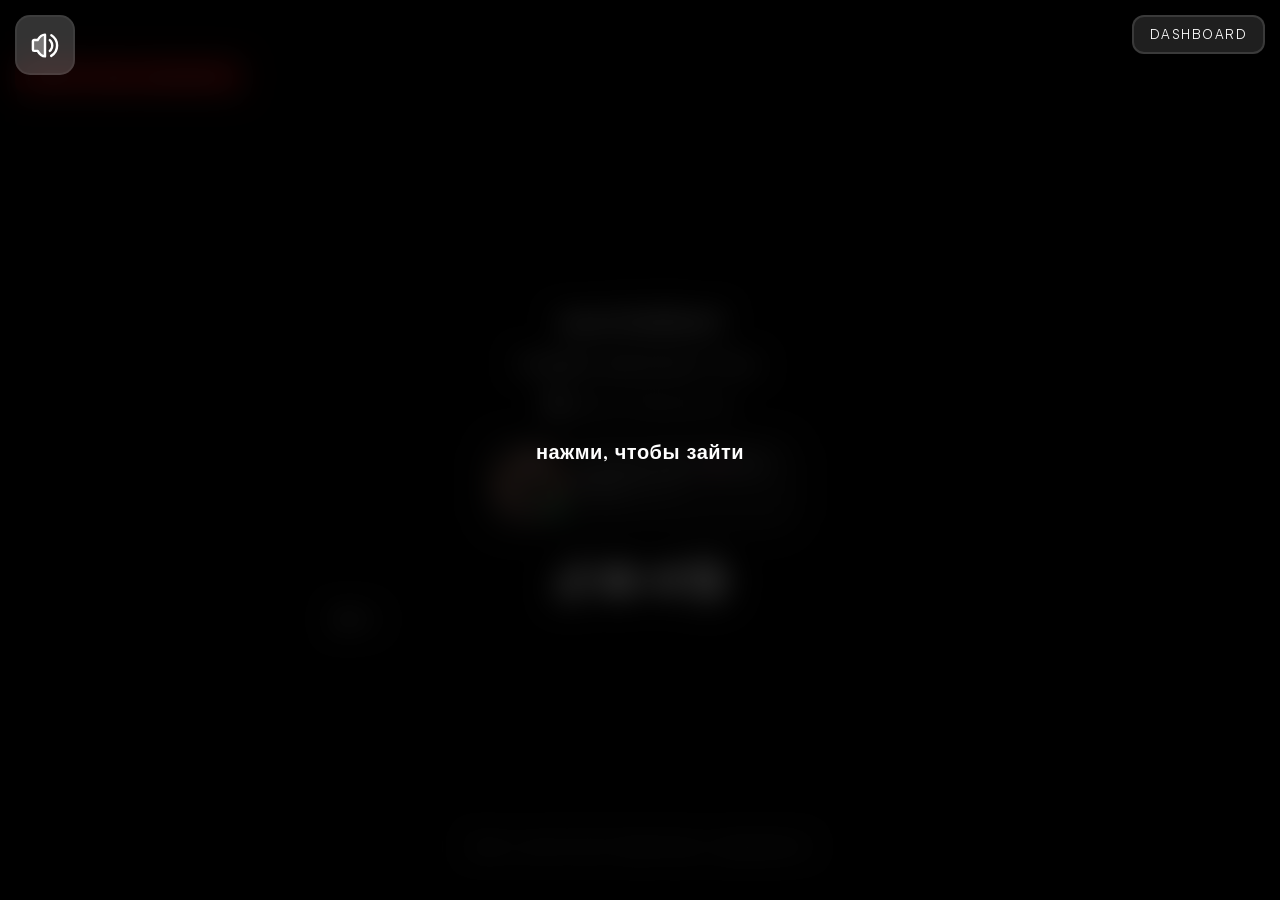
==== commit 46655058: "Update index.html" ====
--- a/index.html
+++ b/index.html
@@ -1,289 +1,401 @@
-<!DOCTYPE html>
-<html lang="ru" dir="ltr" class="notranslate ltr ru" style>
-<head>
-<meta charset="utf-8">
-<meta name="viewport" content="width=device-width, initial-scale=1">
-<meta name="theme-color" content="#ffffff">
-<title>@sanchek</title>
-<meta name="robots" content="index, follow">
-<meta name="referrer" content="no-referrer">
-<meta name="google" content="notranslate">
+<!DOCTYPE html> <html lang=ru dir=ltr class="notranslate ltr ru" style><meta charset=utf-8><style data-precedence=next>body{overflow-x:hidden;margin:0;padding:0;background-color:#0a0a0a;color:#a13ecf9c}html{height:100%;color-scheme:dark!important;forced-color-adjust:none!important}body{height:100%;min-height:100%}::selection{color:#09090b;background:#eeeeee}::-webkit-scrollbar{width:8px}::-webkit-scrollbar-track{background:transparent}::-webkit-scrollbar-thumb{border-radius:5px;background:#181818}input{-webkit-user-select:text;user-select:text}input:-webkit-autofill,input:-webkit-autofill:active,input:-webkit-autofill:focus,input:-webkit-autofill:hover{-webkit-box-shadow:inset 0 0 0 30px #0C0C0C!important;-webkit-text-fill-color:rgb(202,202,202)!important;-webkit-background-clip:text}iframe{border:none}@supports (-webkit-touch-callout:none){input{font-size:16px!important}}</style><style data-precedence=next>@keyframes GUNS__8b-981e3b54-4b8bcf18-6d32a2d6{0%{transform:translateY(0)}to{transform:translateY(110vh)}}@keyframes GUNS__c8-87774ec9-5d85d2ed-6e3b3195{0%,to{transform:translateX(0)}50%{transform:translateX(80px)}}.GUNS__c7-241eb306-e0701693-e57bac4b{width:112vw;height:112vh;object-fit:cover;position:fixed;left:-6vw;top:-6vh;z-index:-1}.GUNS__43-018c3d03-bfee722b-0ec7977f{-webkit-user-select:none;user-select:none;flex-direction:column;justify-content:center;align-items:center;gap:14px;position:fixed;top:0;left:0;width:100%;height:100%;-webkit-backdrop-filter:blur(15px);backdrop-filter:blur(15px);background-color:rgba(0,0,0,.775);z-index:9999;transition:.75s ease}.GUNS__43-018c3d03-bfee722b-0ec7977f.GUNS__da-7d43e412-1de3c2c1-729cfd30{opacity:0}.GUNS__fe-90c33375-be430095-db3c34ad{width:100%;height:100%;z-index:-1;opacity:1;background-color:rgb(0,0,0,.55);position:fixed}.GUNS__d7-fb8c6083-4dc99f7b-a375925f{margin-top:30px;display:flex;width:100%;align-items:center;flex-wrap:wrap;gap:9px;row-gap:11px}.GUNS__8b-14239d9a-1d4a3e5a-6c1a2be6{display:flex}.GUNS__8b-14239d9a-1d4a3e5a-6c1a2be6 svg{font-size:35px;transition:.3s}.GUNS__8b-14239d9a-1d4a3e5a-6c1a2be6 svg:hover{transform:scale(1.1)}.GUNS__8b-14239d9a-1d4a3e5a-6c1a2be6 a{display:flex}.GUNS__58-3b8ebb61-4f516613-30a21ee9 svg{font-size:36px}.GUNS__a1-9c55e2ff-0953f188-17d83a59{background-color:var(--presenceContainerBackground);border:var(--presenceContainerBorder);border-radius:25px;box-sizing:border-box;width:100%;text-overflow:ellipsis;overflow:hidden;display:flex;max-width:fit-content;flex-direction:column;align-items:stretch;justify-content:center}.GUNS__37-09597e09-9f226090-d8bfa6ca{padding:10px;display:flex;align-items:center;justify-content:left;gap:10px;position:relative;overflow:hidden;white-space:nowrap;text-overflow:ellipsis}.GUNS__33-6dee1579-8134d757-129d3bb0{display:flex}.GUNS__33-6dee1579-8134d757-129d3bb0 img:first-child{height:74px;width:74px;border-radius:50%;object-fit:cover}.GUNS__23-d1532451-80b443b7-1fd2e1ec{display:flex;flex-direction:column;justify-content:center;gap:2px}.GUNS__23-d1532451-80b443b7-1fd2e1ec h3,.GUNS__3c-6a7c3513-73d2b832-9139ae57 span{margin:0}.GUNS__2a-d679d135-4e3a6433-2b23b826,.GUNS__3c-6a7c3513-73d2b832-9139ae57 span{color:var(--presenceUsernameColor)}.GUNS__2a-d679d135-4e3a6433-2b23b826{font-weight:700}.GUNS__23-d1532451-80b443b7-1fd2e1ec h3{margin-right:2px;color:var(--presenceStatusColor)}.GUNS__52-52910c19-55fca9a1-0a9f0587{display:flex;align-items:center;flex:0 0 auto}.GUNS__83-d2bdaf6f-3cad8bdf-a3de98e7{display:flex;position:relative}.GUNS__22-0c0e9afd-711e289b-6f44184c{position:absolute;bottom:4px;right:4px;height:17px;width:17px;object-fit:cover}.GUNS__93-3c334130-83cd226e-15ccda62{position:relative;min-height:100vh;width:100%;background-size:cover;background-position:50%}.GUNS__19-00d4b0cd-85c65e72-e5392a5f{display:flex;align-items:center;justify-content:center;flex-direction:column;min-height:100vh;width:100%;gap:10px;padding:50px 15px;box-sizing:border-box}.GUNS__82-8f867934-3ea339fa-6da81ad0{padding:var(--containerPadding);width:100%;max-width:var(--containerWidth);border-radius:var(--containerRadius);background-color:var(--containerColor);-webkit-backdrop-filter:blur(var(--containerBlur));backdrop-filter:blur(var(--containerBlur));border:var(--containerBorder);background-image:var(--containerGradient);background-origin:border-box;box-sizing:border-box}@keyframes GUNS__4a-39b2f295-882a5d44-e3b0ee39{0%,to{opacity:.58;filter:drop-shadow(0 0 4px color-mix(in srgb,var(--profileBorderColor) 18%,transparent)) drop-shadow(0 0 10px color-mix(in srgb,var(--profileBorderColor) 10%,transparent))}48%{opacity:1;filter:drop-shadow(0 0 8px color-mix(in srgb,var(--profileBorderColor) 38%,transparent)) drop-shadow(0 0 18px color-mix(in srgb,var(--profileBorderColor) 22%,transparent))}}@keyframes GUNS__eb-3f58ebb7-b2662ec3-44b19e4b{0%{transform:translateZ(0) scale(1) rotate(0deg)}to{transform:translate3d(8%,7%,0) scale(1.12) rotate(22deg)}}@keyframes GUNS__ef-a55c1b7a-546784c8-c38513a9{0%{transform:translateZ(0) scale(1) rotate(0deg)}to{transform:translate3d(-10%,-7%,0) scale(1.14) rotate(-18deg)}}@keyframes GUNS__d4-83c64042-656db435-1caac8e0{0%{opacity:0;transform:scale(.8) rotate(-1turn)}60%{opacity:1;transform:scale(1.1) rotate(-180deg)}to{transform:scale(1) rotate(0)}}.GUNS__38-0da70991-441ce82d-c6ec933b{transition:opacity 1s,margin-bottom .6s}.GUNS__91-e19f38e4-bdb10f7b-fb4f0f8d{opacity:1!important;margin-bottom:0!important;pointer-events:all!important}.GUNS__0b-71ee24da-879f8bc4-034dd17e{height:100%;width:100%;z-index:-2;position:fixed}.GUNS__c4-52afb1ed-980a1997-1f6253bb{position:absolute}.GUNS__c4-52afb1ed-980a1997-1f6253bb span{display:flex;align-items:center;color:var(--textColor)}.GUNS__c4-52afb1ed-980a1997-1f6253bb span svg{font-size:19px;margin-right:5px}@media (max-width:370px){.GUNS__82-8f867934-3ea339fa-6da81ad0{width:100%}}@keyframes GUNS__05-bf14b627-5612f67f-9f190f0a{0%{background-position:0 50%}to{background-position:100% 50%}}.GUNS__ea-7cc99cdd-7cf0e8a0-e7e282b4{max-width:28rem;width:100%;display:flex;justify-content:center}.GUNS__23-d1532451-80b443b7-1fd2e1ec,.GUNS__db-1a74e7b1-7ff34e35-f82e47c3{overflow:hidden;white-space:nowrap;text-overflow:ellipsis;min-width:0}.GUNS__db-1a74e7b1-7ff34e35-f82e47c3{display:flex;gap:12px;min-width:0;width:100%}.GUNS__8f-50ccf96f-b1205994-ab21f98e,.GUNS__f3-35d23e0a-c743ef44-3f17f79b{display:grid;min-width:0}.GUNS__f3-35d23e0a-c743ef44-3f17f79b{max-width:100%;overflow:hidden;width:100%}.GUNS__4b-2ae082a8-37b2a993-e87b7b81,.GUNS__6e-bc97003b-f275b5c1-27e17f8e{display:block;grid-area:1/1;max-width:100%;min-width:0;overflow:hidden;will-change:opacity,filter}.GUNS__4b-2ae082a8-37b2a993-e87b7b81{align-items:center;display:flex}.GUNS__23-d1532451-80b443b7-1fd2e1ec{flex:1 1 auto}@keyframes GUNS__d2-fb157ed5-b88ec83a-a9a3de70{0%{opacity:0;filter:blur(5px)}to{opacity:1;filter:blur(0)}}@keyframes GUNS__27-06ddc09f-63b78fb4-60ec1486{0%{opacity:1;filter:blur(0)}to{opacity:0;filter:blur(5px)}}.GUNS__90-2f1123ac-d6ec9f60-17266127{padding:12px;position:fixed;top:15px;left:15px;background-image:var(--containerGradient);background-color:var(--volumeBackgroundcolor);border:var(--volumeBorder);border-radius:15px;background-origin:border-box;display:flex;justify-content:left;align-items:center;transition:.35s;width:32px;gap:15px;height:32px;overflow:hidden}.GUNS__90-2f1123ac-d6ec9f60-17266127:hover{width:160px}.GUNS__90-2f1123ac-d6ec9f60-17266127 span:active{transform:translateY(4px)}.GUNS__90-2f1123ac-d6ec9f60-17266127 span{transition:.25s;display:flex}.GUNS__90-2f1123ac-d6ec9f60-17266127 svg{min-width:30px;margin-left:1px;font-size:29px;color:var(--textColor)}.GUNS__d1-695394d9-10f93f2a-443978b9{margin-left:6px;display:flex}.GUNS__3c-6a7c3513-73d2b832-9139ae57{display:flex;align-items:center}.GUNS__39-997a2111-b9662d6e-aae28ebe{width:100%;box-sizing:border-box}.GUNS__6b-6c9a4d69-50de8477-6f5ea591{display:flex;justify-content:center;flex-direction:column;gap:15px;width:100%;max-width:var(--containerWidth);align-items:center}.GUNS__c9-c79d2a8a-e67dc9c3-53182f6b{margin-top:20px;color:var(--textColor);display:flex;align-items:center;gap:5px}.GUNS__c9-c79d2a8a-e67dc9c3-53182f6b svg{filter:drop-shadow(0 0 5px var(--textColor))}.GUNS__9b-72af2915-1aed0d7d-83c4ba4b{display:flex;align-items:center;gap:6px;border:var(--badgeContainerBorder);background-color:var(--badgeContainerBackground);margin-left:6px;padding:1px 4px;border-radius:8px}.GUNS__9b-72af2915-1aed0d7d-83c4ba4b img{height:16px;width:16px;object-fit:cover}.GUNS__9b-72af2915-1aed0d7d-83c4ba4b span{color:var(--presenceUsernameColor);font-size:12px}@keyframes GUNS__eb-b714b171-f7ffe26c-595df7c6{0%{opacity:0;transform:translateY(40px)}to{opacity:1;transform:translateY(0)}}@keyframes GUNS__2f-b32f1c4e-17b0d833-f0c99168{to{opacity:1}}@keyframes GUNS__c4-222cd781-4597a673-67618499{0%{opacity:0;transform:translateX(-50%) translateY(30px)}to{opacity:1;transform:translateX(-50%) translateY(0)}}@keyframes GUNS__2b-a2f3ab52-fbab84d0-88a5c0c0{0%,80%,to{transform:translateX(-50%) translateY(0)}85%{transform:translateX(-50%) translateY(-10px)}90%{transform:translateX(-50%) translateY(3px)}95%{transform:translateX(-50%) translateY(-4px)}}@keyframes GUNS__26-3dbd3c78-e1d2c08f-315c2047{0%{opacity:1;transform:translateX(-50%) translateY(0)}to{opacity:0;transform:translateX(-50%) translateY(20px)}}@keyframes GUNS__22-cd10bc5e-19b266bd-785fd4d3{0%{opacity:1;transform:translateY(0)}to{opacity:0;transform:translateY(20px)}}</style><style data-precedence=next>.GUNS__2d-fb3c1218-02f33cd2-58e499ec:hover:not(:disabled),.GUNS__b1-f730f867-a3f2b932-cf7f5928:hover:not(:disabled){background:rgba(255,40,40,.24);border-color:rgba(255,80,80,.34)}.GUNS__2d-fb3c1218-02f33cd2-58e499ec:active:not(:disabled),.GUNS__b1-f730f867-a3f2b932-cf7f5928:active:not(:disabled){transform:translateY(3px)}.GUNS__57-c12fccd9-3488c534-0a01443d{width:100%;display:flex;align-items:center;flex-direction:column}.GUNS__de-fbf4b626-483ff799-fceaf9a2{margin-top:7px;max-width:27rem;justify-content:center;display:flex;flex-direction:column;align-items:center;text-align:center}.GUNS__75-c400ab93-21112063-78dac97f{margin:0;color:var(--textColor)}.GUNS__75-c400ab93-21112063-78dac97f{margin-top:5px}.GUNS__56-acb6b997-e8798c63-db22b3f0{padding:0 15px;margin-bottom:7px}.GUNS__77-56168c89-a47a7bb4-c55f02b1 button:hover:not(:disabled){background-color:#7e2c8b63;border:2px solid #7e2c8b7c;color:#e4b7ef}.GUNS__77-56168c89-a47a7bb4-c55f02b1 button:active:not(:disabled){transform:translateY(4px)}.GUNS__7d-c15e70a9-e984b96e-c6d10396 button:hover:not(:disabled){filter:brightness(1.12)}</style><style data-precedence=next>.GUNS__59-8c42d41e-1de2d421-a3a17b32{border-radius:.5rem;position:relative;direction:ltr}.GUNS__19-5794a21e-7fadb463-42893d8d{width:100%}@keyframes GUNS__60-8b24bbf8-8dad02ec-bada375f{to{transform:rotate(1turn)}}@keyframes GUNS__36-2356411b-93e010e1-95e052c6{0%{opacity:0;transform:translateY(6px)}to{opacity:1;transform:translateY(0)}}@keyframes GUNS__b5-5ba15ff8-2524d458-eee3ce7b{0%{opacity:0;transform:scale(.75)}to{opacity:1;transform:scale(1)}}@keyframes GUNS__28-fac3e645-eb45c253-1613aaec{0%{opacity:0}to{opacity:1}}@keyframes GUNS__08-a43818b0-b02ed44f-26fc9b5d{0%{opacity:1}to{opacity:0}}@keyframes GUNS__f8-f3bfe6a6-ed71fab1-6cb58cec{0%{opacity:0;transform:scale(.85)}to{opacity:1;transform:scale(1)}}@keyframes GUNS__d9-8be0fc70-7c7db8fc-95d242f5{0%{opacity:1;transform:scale(1)}to{opacity:0;transform:scale(.8)}}.GUNS__ba-7f5364ea-c3a36c5d-b0f3d011{position:relative;display:inline-flex;align-items:center;justify-content:center}.GUNS__ca-42ad2aff-c7e7db33-534468e1{--tooltip-hidden-x:0px;--tooltip-hidden-y:-4px;--tooltip-max-width:260px;--tooltip-border-color:#1a1a1ad0;--tooltip-background-color:#1414148f;position:fixed;z-index:99999999;padding:.3rem .7rem;border-radius:15px;font-size:.9rem;line-height:1.3;color:#fafafa;background:var(--tooltip-background-color);border:2px solid var(--tooltip-border-color);box-shadow:0 20px 45px rgba(0,0,0,.45);-webkit-backdrop-filter:blur(10px);backdrop-filter:blur(10px);pointer-events:none;opacity:0;width:max-content;max-width:var(--tooltip-max-width);text-align:center;transform:translate3d(var(--tooltip-hidden-x),var(--tooltip-hidden-y),0) scale(.94);transition:opacity .13s ease,transform .21s cubic-bezier(.16,1,.3,1);will-change:transform,opacity}.GUNS__ca-42ad2aff-c7e7db33-534468e1[data-placement=top]{--tooltip-hidden-y:6px;transform-origin:50% 100%}.GUNS__ca-42ad2aff-c7e7db33-534468e1[data-placement=top]:after{bottom:-6px;left:50%;transform:translate(-50%) rotate(45deg)}@media (prefers-reduced-motion:reduce){.GUNS__ca-42ad2aff-c7e7db33-534468e1{transition:opacity .001ms,visibility .001ms;transform:none}}.GUNS__0a-c73bda7f-ec73c2af-ec6abbe5{display:block}.GUNS__0a-c73bda7f-ec73c2af-ec6abbe5,.GUNS__29-07f9604e-f4d8e0d9-ad473a5c{min-width:0;max-width:100%;overflow:hidden;text-overflow:ellipsis;white-space:nowrap}.GUNS__29-07f9604e-f4d8e0d9-ad473a5c{display:inline-block;vertical-align:top}@keyframes GUNS__ca-92bb5fe1-ffe7fbdf-6ec087a4{0%,14%{transform:translateX(0)}86%,to{transform:translateX(var(--overflow-text-distance,0))}}@keyframes GUNS__1f-eb2f7ff5-85fca052-433d0125{0%{opacity:0;filter:blur(5px)}to{opacity:1;filter:blur(0)}}@keyframes GUNS__b6-4caf3747-d296f8e9-f815834b{0%{opacity:1;filter:blur(0)}to{opacity:0;filter:blur(5px)}}.GUNS__ec-a9da6dd8-132e02a7-cd16b658{display:flex;align-items:center;gap:16px;width:100%;min-width:0}.GUNS__96-8304f174-bd54cefb-75d6707a{width:100%;min-width:0;flex:1 1;display:flex;flex-direction:column;gap:8px;position:relative}.GUNS__44-193d757e-48269873-02bed72a{--thumb-size:15px;--touch-target-height:36px;position:relative;width:100%;min-width:0;min-height:var(--touch-target-height)}.GUNS__72-5ce6f53d-1413285c-aa6090ba{width:100%;height:10px;border-radius:999px;position:relative}.GUNS__57-039aee70-e5a62261-c63c93e9{position:absolute;top:0;left:0;height:100%;border-radius:inherit}.GUNS__20-345a5613-0b52cc9b-60d52f5a{position:absolute;top:50%;width:var(--thumb-size);height:var(--thumb-size);box-sizing:border-box;border-radius:50%;background-color:rgb(134,142,150);border:3px solid #1b1b1d;box-shadow:0 4px 12px rgba(0,0,0,.4);pointer-events:none;z-index:2;transform:translateY(-50%)}.GUNS__f2-0dba9ea2-5811641b-e8f7ca3d{appearance:none;background:transparent;position:absolute;top:0;height:var(--touch-target-height);left:-14px;right:-14px;width:auto;margin:0;padding:0;opacity:0;direction:ltr!important;touch-action:pan-y;z-index:3;-webkit-tap-highlight-color:transparent}.GUNS__f2-0dba9ea2-5811641b-e8f7ca3d:disabled{cursor:not-allowed}@media (max-width:600px){.GUNS__ec-a9da6dd8-132e02a7-cd16b658{flex-direction:column;align-items:stretch;gap:8px}.GUNS__44-193d757e-48269873-02bed72a{--thumb-size:20px;--touch-target-height:44px}}.GUNS__3a-b829acea-47c748b8-50a13f3f:not(:disabled):hover{border-color:#2a2a2a}.GUNS__3a-b829acea-47c748b8-50a13f3f:not(:disabled):active{transform:translateY(-50%) scale(.97)}.GUNS__92-4f4687b2-1e664613-974c4960:not(:disabled):hover{color:#ffffff}.GUNS__92-4f4687b2-1e664613-974c4960:not(:disabled):active{transform:translateY(-50%) scale(.96)}.GUNS__6c-f4fedfd4-da5b3cbc-6c77e2c2::-moz-range-thumb{width:18px;height:18px;border-radius:50%;border:2px solid #fff;background:#111;box-shadow:0 0 6px rgba(0,0,0,.5);cursor:pointer}.GUNS__9d-03aeeca0-d342987b-99f3759c:hover:not(:disabled):not(.GUNS__12-f998beea-96261478-d5e13ea0){border-color:#2a2a2a;background:#212121}.GUNS__9d-03aeeca0-d342987b-99f3759c:active:not(:disabled){transform:translateY(4px)}.GUNS__98-edf3a2ac-0afd67ed-866e7ec6:hover:not(:disabled){border-color:#232323;background:#1c1c1c}.GUNS__98-edf3a2ac-0afd67ed-866e7ec6:active:not(:disabled){transform:translateY(2px)}.GUNS__10-6a2580d7-b98eee00-f385b67c:hover:not(:disabled){background-color:#da69ff40;border-color:#8b49a383}.GUNS__f6-66a2fa30-ce94b151-5bb7e563:hover:not(:disabled){background:#1d1d1d;border-color:#252525}.GUNS__5a-d4078f9d-9f841810-20db6dc0:hover:not(:disabled){color:#eef2ff}.GUNS__10-6a2580d7-b98eee00-f385b67c:active:not(:disabled),.GUNS__f6-66a2fa30-ce94b151-5bb7e563:active:not(:disabled){transform:translateY(2px)}.GUNS__b0-1fa9e72c-ce09a97a-c9f5113e:hover:not(:disabled){color:#efc4ff}.GUNS__22-72e4f54d-28217121-a57c7370:hover:not(:disabled){border-color:#232323;background:#1c1c1c}.GUNS__22-72e4f54d-28217121-a57c7370:active:not(:disabled){transform:translateY(2px)}.GUNS__94-7a8c75e6-69c9c8cc-768bc580:hover:not(:disabled){background-color:#151515;border-color:#1f1f1f}.GUNS__25-bb6b5ef1-4b5586a0-05b41ca6:hover:not(:disabled){color:#fafafa}.GUNS__25-bb6b5ef1-4b5586a0-05b41ca6:active:not(:disabled){transform:translateY(1px)}.GUNS__25-bb6b5ef1-4b5586a0-05b41ca6:hover:not(:disabled) .GUNS__6c-ab3996a5-b61a3a52-527ec341{color:#f1f1f1}.GUNS__94-7a8c75e6-69c9c8cc-768bc580:hover:not(:disabled) .GUNS__e4-ee6e9ce7-a80ed033-13a5116f{color:#d7d7d7}</style><style data-precedence=next>@keyframes GUNS__c2-b14692e0-1b9b0b73-8aa64360{0%,to{opacity:.38;transform:translateY(-4px) rotate(45deg)}50%{opacity:1;transform:translateY(6px) rotate(45deg)}}@keyframes GUNS__64-fb8ec083-4f8b38de-c7ba21d4{0%{opacity:.72}to{opacity:1}}@keyframes GUNS__07-d9182382-837aa49c-20691fdd{0%{transform:scale(.985)}62%{transform:scale(1.012)}to{transform:scale(1)}}@keyframes GUNS__a5-d73ed353-df9f175f-34df95ea{0%{opacity:.82;transform:translateY(-10px)}to{opacity:1;transform:translateY(0)}}@keyframes GUNS__bc-99dedf07-89eeb7e7-cff34073{0%{transform:translateZ(0)}to{transform:translate3d(-50%,0,0)}}</style><script id=ld-org type=application/ld+json>{"@context":"https://schema.org","@type":"Organization","@id":"https://guns.lol/#organization","name":"guns.lol","url":"https://guns.lol","logo":"https://assets.guns.lol/guns_hw_logo_ver_2.png","sameAs":["https://x.com/gunsdotlol","https://tiktok.com/@guns.lol","https://discord.gg/guns"]}</script><style>body{font-size-adjust:0.48}input,span,a{font-size-adjust:0.48}</style><style>@media (pointer:fine){[data-vaul-handle-hitarea]:{width:100%;height:100%}}@keyframes fadeIn{from{opacity:0}to{opacity:1}}@keyframes fadeOut{to{opacity:0}}@keyframes slideFromBottom{from{transform:translate3d(0,var(--initial-transform,100%),0)}to{transform:translate3d(0,0,0)}}@keyframes slideToBottom{to{transform:translate3d(0,var(--initial-transform,100%),0)}}@keyframes slideFromTop{from{transform:translate3d(0,calc(var(--initial-transform,100%)*-1),0)}to{transform:translate3d(0,0,0)}}@keyframes slideToTop{to{transform:translate3d(0,calc(var(--initial-transform,100%)*-1),0)}}@keyframes slideFromLeft{from{transform:translate3d(calc(var(--initial-transform,100%)*-1),0,0)}to{transform:translate3d(0,0,0)}}@keyframes slideToLeft{to{transform:translate3d(calc(var(--initial-transform,100%)*-1),0,0)}}@keyframes slideFromRight{from{transform:translate3d(var(--initial-transform,100%),0,0)}to{transform:translate3d(0,0,0)}}@keyframes slideToRight{to{transform:translate3d(var(--initial-transform,100%),0,0)}}</style><meta name=viewport content="width=device-width, initial-scale=1"><meta name=theme-color content=#ffffff><title>@sanchek</title><meta name=robots content="index, follow"><meta name=referrer content=no-referrer><meta name=google content=notranslate><style>@font-face{font-family:"Satoshi";src:url([data-uri])format("woff2");font-weight:300 900;font-style:normal}</style><script id=ld-org type=application/ld+json>{"@context":"https://schema.org","@type":"Organization","@id":"https://guns.lol/#organization","name":"guns.lol","url":"https://guns.lol","logo":"https://assets.guns.lol/guns_hw_logo_ver_2.png","sameAs":["https://x.com/gunsdotlol","https://tiktok.com/@guns.lol","https://discord.gg/guns"]}</script><style>body{font-size-adjust:0.48}input,span,a{font-size-adjust:0.48}</style><style data-font=satoshi>body,*{font-family:"Satoshi",sans-serif!important}</style><link rel=icon type=image/png sizes=32x32 href="[data-uri]"><style>.sf-hidden{display:none!important}</style><body><style class=sf-hidden>html{direction:ltr}</style><style class=sf-hidden>*{cursor:url([data-uri])16 16,auto!important}</style><style class=sf-hidden>::-moz-selection{background:#ffffff;color:#f8f9fa}::selection{background:#ffffff;color:#f8f9fa}</style><script></script><script></script><script></script><script></script><script></script><script></script><script></script><script></script><script></script><script></script><script></script><div hidden class=sf-hidden></div><style class=sf-hidden>html{direction:ltr}</style><video id=bgVideo src="https://r2.guns.lol/f181631a-467e-4a3d-869f-6febd8adcc68.mp4" autoplay playsinline loop disablepictureinpicture preload=auto class=GUNS__c7-241eb306-e0701693-e57bac4b muted poster="data:image/svg+xml,%3Csvg xmlns='http://www.w3.org/2000/svg' width='2560' height='1440'%3E%3C/svg%3E"></video><audio id=bgAudio loop preload=auto src="https://files.catbox.moe/zno2d4.mp3"></audio><div class="GUNS__43-018c3d03-bfee722b-0ec7977f GUNS__da-7d43e412-1de3c2c1-729cfd30" style=pointer-events:none;display:none></div><div class=GUNS__0b-71ee24da-879f8bc4-034dd17e style=background-color:transparent></div><div class=GUNS__fe-90c33375-be430095-db3c34ad></div><style class=sf-hidden>*{cursor:url([data-uri])16 16,auto!important}</style><style class=sf-hidden>::-moz-selection{background:#ffffff;color:#f8f9fa}::selection{background:#ffffff;color:#f8f9fa}</style><div style="--presenceUsernameColor:#ffffff;--presenceStatusColor:rgba(255,255,255,0.7);--presenceContainerBackground:rgba(255,255,255,0.07);--presenceContainerBorder:2px solid rgba(255,255,255,0.05);--discordServerMembers:rgba(255,255,255,0.6);--secondTabBackground:rgba(255,255,255,0.07);--secondTabBorder:2px solid rgba(255,255,255,0.05);--discordMissingIcon:rgba(255,255,255,0.25);--modernLayoutSeperator:rgba(255,255,255,0.12);--modernLayoutSeperatorBorder:rgba(255,255,255,0.12);--discordAvatarBorder:2px solid rgba(255,255,255,0.15);--badgeContainerBackground:rgba(255,255,255,0.08);--badgeContainerBorder:2px solid rgba(255,255,255,0.04);--userBadge:20.5px;--textColor:#ffffff;--textColorDarker:rgba(255,255,255,0.5);--iconColor:#ffffff;--backgroundColor:#f8f9fa;--joinStatus:rgba(255,255,255,0.65);--audioPlayerBar:rgba(255,255,255,0.35);--avatarBorder:2px solid rgba(255,255,255,0.4);--containerColor:rgba(255,255,255,0);--containerBlur:0px;--containerGradient:linear-gradient(25deg,rgba(0,0,0,0),rgba(0,0,0,0));--containerBackgroundImage:linear-gradient(25deg,rgba(0,0,0,0),rgba(0,0,0,0));--containerBackgroundClip:border-box;--containerBackgroundOrigin:border-box;--profileBorderWidth:2px;--profileBorderColor:rgba(255,255,255,0.3);--containerRadius:20px;--containerWidth:40rem;--containerPadding:35px 15px;--volumeBackgroundcolor:rgba(255,255,255,0.2);--volumeBorder:2px solid rgba(255,255,255,0.05);--colorUsernameGlow:0px 0px 16.5px #ffffff;--buttonBackground:rgba(255,255,255,0.22);--buttonBorder:2px solid rgba(255,255,255,0.12);--buttonRadius:12px;--buttonAlign:center;--buttonBackgroundHover:rgba(255,255,255,0.32);--buttonBorderHover:2px solid rgba(255,255,255,0.25);--buttonUrlColor:rgba(255,255,255,0.65);--profileViewsContainerBorder:2px solid rgba(255,255,255,0.3);--templatePreviewContainerBackground:rgba(255,255,255,0.4);--platformTextColor:rgba(255,255,255,0.4);--secondTabWidgetDescription:rgba(255,255,255,0.6);--audioIconBackground:rgba(255,255,255,0.2);--progessBarFull:rgba(255,255,255,0.3);--progessBarPlaying:#ffffff;--controlButtonsOther:rgba(255,255,255,0.5);--controlButtonPlaying:#ffffff;--controlTextColor:rgba(255,255,255,0.7);--modernLayoutBottomLeftDivider:rgba(255,255,255,0.14);--sleekLayoutTopRightDivider:rgba(255,255,255,0.14)"><div class=GUNS__90-2f1123ac-d6ec9f60-17266127 style=z-index:1><span><svg xmlns=http://www.w3.org/2000/svg width=1em height=1em viewBox="0 0 48 48"><defs><mask id=ipTVolumeNotice0><g fill=none stroke=#fff stroke-width=4><path fill=#555 stroke-linejoin=round d="M24 6v36c-7 0-12.201-9.16-12.201-9.16H6a2 2 0 0 1-2-2V17.01a2 2 0 0 1 2-2h5.799S17 6 24 6Z"></path><path stroke-linecap=round stroke-linejoin=round d="M32 15a11.91 11.91 0 0 1 1.684 1.859A12.07 12.07 0 0 1 36 24c0 2.654-.846 5.107-2.278 7.09A11.936 11.936 0 0 1 32 33"></path><path stroke-linecap=round d="M34.236 41.186C40.084 37.696 44 31.305 44 24c0-7.192-3.796-13.496-9.493-17.02"></path></g></mask></defs><path fill=currentColor d="M0 0h48v48H0z" mask=url(#ipTVolumeNotice0)></path></svg></span><div class=GUNS__39-997a2111-b9662d6e-aae28ebe><style class=sf-hidden>.GUNS__72-5ce6f53d-1413285c-aa6090ba{background:var(--textColorDarker)}.GUNS__57-039aee70-e5a62261-c63c93e9{background-color:var(--textColor)}.GUNS__20-345a5613-0b52cc9b-60d52f5a{display:none!important}.GUNS__44-193d757e-48269873-02bed72a{padding:0!important;--touch-target-height:0px!important}</style><div class=GUNS__19-5794a21e-7fadb463-42893d8d><div class="GUNS__59-8c42d41e-1de2d421-a3a17b32 GUNS__ec-a9da6dd8-132e02a7-cd16b658" data-vaul-no-drag=true><div class=GUNS__96-8304f174-bd54cefb-75d6707a><div class=GUNS__44-193d757e-48269873-02bed72a><div class=GUNS__72-5ce6f53d-1413285c-aa6090ba><div class=GUNS__57-039aee70-e5a62261-c63c93e9 style=width:100%></div><div class="GUNS__20-345a5613-0b52cc9b-60d52f5a sf-hidden" data-visible=false style="left:calc(100% - (var(--thumb-size)/2))"></div></div><input min=0 max=100 step=1 class=GUNS__f2-0dba9ea2-5811641b-e8f7ca3d aria-valuemin=0 aria-valuemax=100 aria-valuenow=100 type=range value=100></div></div></div></div></div></div><div class=GUNS__93-3c334130-83cd226e-15ccda62><div class=GUNS__19-00d4b0cd-85c65e72-e5392a5f><div class=GUNS__6b-6c9a4d69-50de8477-6f5ea591 style=position:relative;z-index:1><div class="GUNS__82-8f867934-3ea339fa-6da81ad0 GUNS__38-0da70991-441ce82d-c6ec933b GUNS__91-e19f38e4-bdb10f7b-fb4f0f8d"><div class=GUNS__57-c12fccd9-3488c534-0a01443d><div></div><div class="GUNS__de-fbf4b626-483ff799-fceaf9a2 false"><span class=GUNS__ba-7f5364ea-c3a36c5d-b0f3d011><div id=nick style="font-size:30px;font-weight:700;line-height:1.2;margin-bottom:7px;color:#fff;letter-spacing:.2px">sanchekleet</div></span><h3 class=GUNS__75-c400ab93-21112063-78dac97f style=font-weight:570;font-size:19px>Плейбой, филантроп, 14 y.o.</h3><span class=GUNS__ba-7f5364ea-c3a36c5d-b0f3d011><span class=GUNS__c9-c79d2a8a-e67dc9c3-53182f6b style=font-weight:450;font-size:15px><svg xmlns=http://www.w3.org/2000/svg width=1em height=1em viewBox="4 2 16 20"><path fill=currentColor d="M12 12q.825 0 1.413-.587T14 10t-.587-1.412T12 8t-1.412.588T10 10t.588 1.413T12 12m0 10q-4.025-3.425-6.012-6.362T4 10.2q0-3.75 2.413-5.975T12 2t5.588 2.225T20 10.2q0 2.5-1.987 5.438T12 22"></path></svg> Ukraine, Dnepropetrovsk</span></span></div><div class="GUNS__ea-7cc99cdd-7cf0e8a0-e7e282b4 false"><div class=GUNS__a1-9c55e2ff-0953f188-17d83a59 style=margin-top:20px><div class=GUNS__37-09597e09-9f226090-d8bfa6ca><div class=GUNS__33-6dee1579-8134d757-129d3bb0><div class=GUNS__83-d2bdaf6f-3cad8bdf-a3de98e7><img alt="Discord Avatar" src="[data-uri]"><img class=GUNS__22-0c0e9afd-711e289b-6f44184c alt src="[data-uri]"></div></div><div class=GUNS__db-1a74e7b1-7ff34e35-f82e47c3><div class=GUNS__23-d1532451-80b443b7-1fd2e1ec><div class=GUNS__3c-6a7c3513-73d2b832-9139ae57><span style=font-weight:550;font-size:18.5px>sanchek_l33tt</span><div class=GUNS__9b-72af2915-1aed0d7d-83c4ba4b><img alt="Guild Tag Icon" src=[data-uri]> <span>Fe㏔ѹ</span></div><div class=GUNS__d1-695394d9-10f93f2a-443978b9></div></div><div class=GUNS__f3-35d23e0a-c743ef44-3f17f79b><h3 class=GUNS__6e-bc97003b-f275b5c1-27e17f8e style=font-weight:400;font-size:13.5px><span class=GUNS__0a-c73bda7f-ec73c2af-ec6abbe5><span class=GUNS__29-07f9604e-f4d8e0d9-ad473a5c><span class=GUNS__2a-d679d135-4e3a6433-2b23b826>Playing</span> ROBLOX</span></span><span class=GUNS__0a-c73bda7f-ec73c2af-ec6abbe5><span class=GUNS__29-07f9604e-f4d8e0d9-ad473a5c></span></span></h3></div></div><div class=GUNS__52-52910c19-55fca9a1-0a9f0587><div class=GUNS__8f-50ccf96f-b1205994-ab21f98e><span class=GUNS__4b-2ae082a8-37b2a993-e87b7b81></span></div></div></div></div></div></div><div class="GUNS__56-acb6b997-e8798c63-db22b3f0 false" style=width:100%;box-sizing:border-box><div class=GUNS__d7-fb8c6083-4dc99f7b-a375925f style=justify-content:center><div class="GUNS__8b-14239d9a-1d4a3e5a-6c1a2be6 GUNS__b0-d46721e6-47200b51-589b9b78"><style class=sf-hidden>.GUNS__b0-d46721e6-47200b51-589b9b78 svg{color:#ffffff!important;filter:drop-shadow(#ffffff 1px 0 7px)!important}</style><a href=https://tiktok.com/@sanchek_leett target=_blank rel="nofollow ugc noopener noreferrer"><svg xmlns=http://www.w3.org/2000/svg width=1em height=1em viewBox="3.2 2 17.43 19.99"><path fill=currentColor d="M19.59 6.69a4.83 4.83 0 0 1-3.77-4.25V2h-3.45v13.67a2.89 2.89 0 0 1-5.2 1.74a2.89 2.89 0 0 1 2.31-4.64a2.93 2.93 0 0 1 .88.13V9.4a6.84 6.84 0 0 0-1-.05A6.33 6.33 0 0 0 5 20.1a6.34 6.34 0 0 0 10.86-4.43v-7a8.16 8.16 0 0 0 4.77 1.52v-3.4a4.85 4.85 0 0 1-1-.1z"></path></svg></a></div><div class="GUNS__8b-14239d9a-1d4a3e5a-6c1a2be6 GUNS__58-3b8ebb61-4f516613-30a21ee9"><style class=sf-hidden>.GUNS__58-3b8ebb61-4f516613-30a21ee9 svg{color:#ffffff!important;filter:drop-shadow(#ffffff 1px 0 7px)!important}</style><span class=GUNS__ba-7f5364ea-c3a36c5d-b0f3d011><span style=display:flex><span style=display:flex><svg xmlns=http://www.w3.org/2000/svg width=1em height=1em viewBox="1.96 4.26 20.03 15.53"><path fill=currentColor d="M14.82 4.26a10.14 10.14 0 0 0-.53 1.1a14.66 14.66 0 0 0-4.58 0a10.14 10.14 0 0 0-.53-1.1a16 16 0 0 0-4.13 1.3a17.33 17.33 0 0 0-3 11.59a16.6 16.6 0 0 0 5.07 2.59A12.89 12.89 0 0 0 8.23 18a9.65 9.65 0 0 1-1.71-.83a3.39 3.39 0 0 0 .42-.33a11.66 11.66 0 0 0 10.12 0q.21.18.42.33a10.84 10.84 0 0 1-1.71.84a12.41 12.41 0 0 0 1.08 1.78a16.44 16.44 0 0 0 5.06-2.59a17.22 17.22 0 0 0-3-11.59a16.09 16.09 0 0 0-4.09-1.35zM8.68 14.81a1.94 1.94 0 0 1-1.8-2a1.93 1.93 0 0 1 1.8-2a1.93 1.93 0 0 1 1.8 2a1.93 1.93 0 0 1-1.8 2zm6.64 0a1.94 1.94 0 0 1-1.8-2a1.93 1.93 0 0 1 1.8-2a1.92 1.92 0 0 1 1.8 2a1.92 1.92 0 0 1-1.8 2z"></path></svg></span></span></span></div><div class="GUNS__8b-14239d9a-1d4a3e5a-6c1a2be6 GUNS__c0-fa073b95-f6e17abb-4e226f06"><style class=sf-hidden>.GUNS__c0-fa073b95-f6e17abb-4e226f06 svg{color:#ffffff!important;filter:drop-shadow(#ffffff 1px 0 7px)!important}</style><a href=https://t.me/L33T0V target=_blank rel="nofollow ugc noopener noreferrer"><svg xmlns=http://www.w3.org/2000/svg width=1em height=1em viewBox="2 3.61 20.02 16.79"><path fill=currentColor d="m20.665 3.717l-17.73 6.837c-1.21.486-1.203 1.161-.222 1.462l4.552 1.42l10.532-6.645c.498-.303.953-.14.579.192l-8.533 7.701h-.002l.002.001l-.314 4.692c.46 0 .663-.211.921-.46l2.211-2.15l4.599 3.397c.848.467 1.457.227 1.668-.785l3.019-14.228c.309-1.239-.473-1.8-1.282-1.434z"></path></svg></a></div><div class="GUNS__8b-14239d9a-1d4a3e5a-6c1a2be6 GUNS__b2-cbf7cc8c-c63f0d84-1ad4e471"><style class=sf-hidden>.GUNS__b2-cbf7cc8c-c63f0d84-1ad4e471 svg{color:#ffffff!important;filter:drop-shadow(#ffffff 1px 0 7px)!important}</style><span class=GUNS__ba-7f5364ea-c3a36c5d-b0f3d011><span style=display:flex><span style=display:flex><svg xmlns=http://www.w3.org/2000/svg width=1em height=1em viewBox="2 2 19.97 20"><path fill=currentColor d="M8.21 17.32L7 16.8a2.13 2.13 0 1 0 1.17-2.93l1.28.53a1.58 1.58 0 0 1-1.22 2.92z"></path><path fill=currentColor d="M12 2a10 10 0 0 0-10 9.34l5.38 2.21a2.31 2.31 0 0 1 .47-.24A2.62 2.62 0 0 1 9 13.1l2.44-3.56a3.8 3.8 0 1 1 3.8 3.8h-.08l-3.51 2.5a2.77 2.77 0 0 1-5.47.68l-3.77-1.6A10 10 0 1 0 12 2z"></path><path fill=currentColor d="M17.79 9.5a2.53 2.53 0 1 0-2.53 2.5a2.54 2.54 0 0 0 2.53-2.5zm-4.42 0a1.9 1.9 0 1 1 1.9 1.91a1.9 1.9 0 0 1-1.9-1.92z"></path></svg></span></span></span></div></div></div></div><div class=cf-turnstile data-sitekey=0x4AAAAAAAgU7T2niLQD-TLm data-callback=getToken data-action=guns_view data-cdata=4587b8483d3b4048538f99460f1f677135c50e628b74348cddcaaf5da7e5e9a6 style=display:none></div><div class="GUNS__c4-52afb1ed-980a1997-1f6253bb false" style=bottom:12px;left:15px><span class=GUNS__ba-7f5364ea-c3a36c5d-b0f3d011><span style=font-weight:550;font-size:14px><svg xmlns=http://www.w3.org/2000/svg width=1em height=1em viewBox="0 0 24 24"><path fill=currentColor d="M12 9a3 3 0 0 0-3 3a3 3 0 0 0 3 3a3 3 0 0 0 3-3a3 3 0 0 0-3-3m0 8a5 5 0 0 1-5-5a5 5 0 0 1 5-5a5 5 0 0 1 5 5a5 5 0 0 1-5 5m0-12.5C7 4.5 2.73 7.61 1 12c1.73 4.39 6 7.5 11 7.5s9.27-3.11 11-7.5c-1.73-4.39-6-7.5-11-7.5"></path></svg> <span id=viewCount>13</span></span></span></div></div></div></div></div></div><script></script><script></script><div></div><script></script><next-route-announcer style=position:absolute><template shadowrootmode=open><div aria-live=assertive id=__next-route-announcer__ role=alert style=position:absolute;border:0px;height:1px;margin:-1px;padding:0px;width:1px;clip:rect(0px,0px,0px,0px);overflow:hidden;white-space:nowrap;overflow-wrap:normal></div></template></next-route-announcer><span class=GUNS__ca-42ad2aff-c7e7db33-534468e1 data-visible=false data-placement=top style=--tooltip-max-width:260px;top:0px;left:0px;border-color:rgba(26,26,26,0.2);background-color:rgba(20,20,20,0.39)>UID 212,499</span><span class=GUNS__ca-42ad2aff-c7e7db33-534468e1 data-visible=false data-placement=top style=--tooltip-max-width:260px;top:585.876px;left:1242.48px;border-color:rgba(26,26,26,0.2);background-color:rgba(20,20,20,0.39)>Location</span><span class=GUNS__ca-42ad2aff-c7e7db33-534468e1 data-visible=false data-placement=top style=--tooltip-max-width:260px;top:0px;left:0px;border-color:rgba(26,26,26,0.2);background-color:rgba(20,20,20,0.39)>Copy Discord</span><span class=GUNS__ca-42ad2aff-c7e7db33-534468e1 data-visible=false data-placement=top style=--tooltip-max-width:260px;top:0px;left:0px;border-color:rgba(26,26,26,0.2);background-color:rgba(20,20,20,0.39)>Copy Steam</span><span class=GUNS__ca-42ad2aff-c7e7db33-534468e1 data-visible=false data-placement=top style=--tooltip-max-width:260px;top:0px;left:0px;border-color:rgba(26,26,26,0.2);background-color:rgba(20,20,20,0.39)>Profile Views</span><div><template shadowrootmode=closed><iframe src allow="cross-origin-isolated; fullscreen; autoplay; keyboard-map; gamepad; xr-spatial-tracking" id=cf-chl-widget-377cp title='Виджет с действием "challenge" Cloudflare' tabindex=-1 aria-hidden=true style=border-width:medium;border-style:none;border-color:currentcolor;border-image:none;overflow:hidden;width:1px;height:1px;position:fixed;visibility:visible;opacity:0.01;left:0px;top:0px;pointer-events:none;z-index:-1 sandbox="allow-popups allow-top-navigation-by-user-activation" srcdoc="<!DOCTYPE html> <html lang=ru-ru dir=ltr><meta charset=utf-8><meta http-equiv=x-ua-compatible content=&quot;IE=Edge,chrome=1&quot;><meta name=robots content=&quot;noindex, nofollow&quot;><meta name=viewport content=&quot;width=device-width, initial-scale=1, maximum-scale=1&quot;><title>Checking your Browser…</title><style>@font-face{font-family:Ubuntu;src:local(&quot;Ubuntu&quot;)}</style><style id=RQRfo1>@keyframes spin{100%{transform:rotate(360deg)}}@keyframes scale{0%,100%{transform:none}50%{transform:scale3d(1,1,1)}}@keyframes stroke{100%{stroke-dashoffset:0}}@keyframes scale-up-center{0%{transform:scale(.01)}100%{transform:scale(1)}}@keyframes success-badge-orbit-in{0%{transform:rotate(-12deg) scale(.6);opacity:0}70%{transform:rotate(2deg) scale(1.06);opacity:1}100%{transform:rotate(0) scale(1);opacity:1}}@keyframes success-orbit-resolve{0%{transform:rotate(-80deg) scale(.6);opacity:0}20%{opacity:1}75%{opacity:.8}100%{transform:rotate(280deg) scale(.5);opacity:0}}@keyframes failure-orbit-break{0%{transform:rotate(-60deg) scale(.7);opacity:0}22%{opacity:1}68%{transform:rotate(190deg) scale(1);opacity:.8}100%{transform:rotate(225deg) scale(.48);opacity:0}}@keyframes failure-badge-settle{0%{transform:scale(.68);opacity:0}72%{transform:scale(1.04);opacity:1}100%{transform:scale(1);opacity:1}}@keyframes failure-mark-rise{0%{transform:translateY(2px);opacity:0}100%{transform:translateY(0);opacity:1}}@keyframes unspin{40%{stroke-width:1px;stroke-linecap:square;stroke-dashoffset:192}100%{stroke-width:0}}#mqgwr2{width:30px;height:30px;display:flex;border-radius:50%;box-shadow:inset 0 0 0#228b49;stroke-width:1px;fill:#fff;stroke:#fff;stroke-miterlimit:10;grid-area:1/1;transform-origin:center;animation:success-badge-orbit-in .36s .26s cubic-bezier(.34,1.56,.64,1) both;stroke-width:6px}#mqgwr2 .Bkexk6{animation:stroke .28s .41s cubic-bezier(.65,0,.45,1) forwards;box-shadow:inset 0 0 0#228b49;stroke-dasharray:242;stroke-dashoffset:242}.igxkH5{stroke-dashoffset:0;stroke-width:2;stroke-miterlimit:10;stroke:#228b49;fill:#228b49}#dWUjm8{width:30px;height:30px;grid-area:1/1;overflow:visible}#dWUjm8 g{transform-box:fill-box;transform-origin:center;animation:success-orbit-resolve .62s cubic-bezier(.2,.7,.2,1) both}.JHFr9{opacity:.3;fill:none;stroke:#228b49;stroke-width:1}.xMLPX1{fill:#228b49}.yVaTw9{stroke-width:3px;stroke-linecap:round;stroke:#228b49;stroke-dasharray:0,100,0;stroke-dashoffset:200;stroke-miterlimit:1;stroke-linejoin:round}#PmxX6,#rLEbc5{width:30px;height:30px;display:flex;border-radius:50%;box-shadow:inset 0 0 0#b20f03;stroke-width:1px;fill:#fff;stroke:#fff;stroke-miterlimit:10}.lppNc3{stroke-width:2;stroke:#b20f03;fill:#b20f03}.weFf2{fill:#f2f2f2}.xQgf6{opacity:.28;fill:none;stroke:#b20f03;stroke-width:1}.RuLz9{fill:#b20f03}#PmxX6 .niGIg3,#PmxX6 .xFiv6{transform-box:view-box;transform-origin:center}#PmxX6 .niGIg3{animation:failure-orbit-break .52s cubic-bezier(.2,.7,.2,1) both}#PmxX6 .xFiv6{animation:failure-badge-settle .34s .19s cubic-bezier(.22,1,.36,1) both}#PmxX6 .weFf2{transform-box:fill-box;transform-origin:center;animation:failure-mark-rise .22s .31s ease-out both}#rLEbc5{width:12px;height:12px}#rLEbc5 .niGIg3{display:none}#eDsHp7,#eoIo7{display:flex;animation:spin 5s linear infinite;width:30px;height:30px}.elMeR8,.zHqdK3{stroke-dasharray:166;stroke-dashoffset:166;stroke-width:2;stroke-miterlimit:10;stroke:#595959;fill:#595959}#aHIr2,#EIaGo3{width:30px;height:30px;display:flex;border-radius:50%;box-shadow:inset 0 0 0#595959;stroke-width:1px;fill:#fff;stroke:#fff;stroke-miterlimit:10;animation:scale .3s ease-in-out .9s both}#QPtO4{display:inline-flex;flex-direction:column;text-align:right}#Kyzzf1{margin-bottom:1px;height:25px}.MSPZ4{fill:#000}.UYVY5 .yVaTw9{animation:unspin .7s cubic-bezier(.65,0,.45,1) forwards}@media (prefers-reduced-motion:reduce){#dWUjm8{opacity:0}#dWUjm8 g{animation-duration:.001ms}#mqgwr2,#mqgwr2 .Bkexk6{animation:none}#mqgwr2 .Bkexk6{stroke-dashoffset:0}#PmxX6 .niGIg3{display:none}#PmxX6 .xFiv6,#PmxX6 .weFf2{animation:none}}@media (prefers-color-scheme:dark){body.Jtxg3,.main-wrapper.Jtxg3{background-color:#313131;color:#f2f2f2}.Jtxg3 a{color:#f2f2f2}.Jtxg3 a:link{color:#f2f2f2}.Jtxg3 a:hover{color:#b9d6ff}.Jtxg3 a:visited{color:#9d94ec}.Jtxg3 a:focus,.Jtxg3 a:active{outline:2px solid #4693ff;outline-offset:2px;border-radius:2px}.Jtxg3 h1,.Jtxg3 p{color:#f2f2f2}.Jtxg3 #mqgwr2{box-shadow:inset 0 0 0#2db35e}.Jtxg3 #mqgwr2 .Bkexk6{box-shadow:inset 0 0 0#2db35e}.Jtxg3 .igxkH5{stroke:#2db35e;fill:#2db35e}.Jtxg3 .JHFr9{stroke:#2db35e}.Jtxg3 .xMLPX1{fill:#2db35e}.Jtxg3 .lppNc3{stroke:#fc574a;fill:#fc574a}.Jtxg3 .xQgf6{stroke:#fc574a}.Jtxg3 .RuLz9{fill:#fc574a}.Jtxg3 .elMeR8,.Jtxg3 .zHqdK3{stroke-dasharray:166;stroke-dashoffset:166;stroke-width:2;stroke-miterlimit:10;stroke:#b6b6b6;fill:#b6b6b6}.Jtxg3 #aHIr2,.Jtxg3 #EIaGo3{width:30px;height:30px;display:flex;border-radius:50%;box-shadow:inset 0 0 0#b6b6b6;stroke-width:1px;fill:#fff;stroke:#fff;stroke-miterlimit:10}.Jtxg3 .xRna8 .NyEF7{border:2px solid #999;background-color:#0a0a0a}.Jtxg3 .xRna8 input:focus~.NyEF7,.Jtxg3 .xRna8 input:active~.NyEF7{outline:2px solid #4693ff;outline-offset:2px;border-radius:2px}.Jtxg3 .xRna8 input:checked~.NyEF7{background-color:#4a4a4a}.Jtxg3 .xRna8 input:checked~.NyEF7::after{border-color:#fbad41}.Jtxg3 #XsSq9{color:#fc574a}.Jtxg3 #CRlyl4{color:#f2f2f2}.Jtxg3 #gJlb8{border-color:#f2f2f2;background-color:#313131}.Jtxg3 #JedZD5{fill:#f38020}.Jtxg3 .MSPZ4{fill:#fff}.Jtxg3 .jXqsA9{border-color:#fc574a;background-color:#feccc8;color:#780a02}.Jtxg3 .yVaTw9{stroke:#2db35e}.Jtxg3 .yxXg6{border-color:#f2f2f2;background-color:#ffd6a8}.Jtxg3 .yxXg6 a{color:#262626}.Jtxg3 .yxXg6 a:link{color:#262626}.Jtxg3 .yxXg6 a:hover{color:#262626}.Jtxg3 .yxXg6 a:visited{color:#262626}.Jtxg3 .yxXg6 a:focus,.Jtxg3 .yxXg6 a:active{outline:2px solid #4693ff;outline-offset:2px;border-radius:2px}}body.VopDi9,.main-wrapper.VopDi9{background-color:#313131;color:#f2f2f2}.VopDi9 a{color:#f2f2f2}.VopDi9 a:link{color:#f2f2f2}.VopDi9 a:hover{color:#b9d6ff}.VopDi9 a:visited{color:#9d94ec}.VopDi9 a:focus,.VopDi9 a:active{outline:2px solid #4693ff;outline-offset:2px;border-radius:2px}.VopDi9 h1,.VopDi9 p{color:#f2f2f2}.VopDi9 #mqgwr2{box-shadow:inset 0 0 0#2db35e}.VopDi9 #mqgwr2 .Bkexk6{box-shadow:inset 0 0 0#2db35e}.VopDi9 .igxkH5{stroke:#2db35e;fill:#2db35e}.VopDi9 .JHFr9{stroke:#2db35e}.VopDi9 .xMLPX1{fill:#2db35e}.VopDi9 .lppNc3{stroke:#fc574a;fill:#fc574a}.VopDi9 .xQgf6{stroke:#fc574a}.VopDi9 .RuLz9{fill:#fc574a}.VopDi9 .elMeR8,.VopDi9 .zHqdK3{stroke-dasharray:166;stroke-dashoffset:166;stroke-width:2;stroke-miterlimit:10;stroke:#b6b6b6;fill:#b6b6b6}.VopDi9 #aHIr2,.VopDi9 #EIaGo3{width:30px;height:30px;display:flex;border-radius:50%;box-shadow:inset 0 0 0#b6b6b6;stroke-width:1px;fill:#fff;stroke:#fff;stroke-miterlimit:10}.VopDi9 .xRna8 .NyEF7{border:2px solid #999;background-color:#0a0a0a}.VopDi9 .xRna8 input:focus~.NyEF7,.VopDi9 .xRna8 input:active~.NyEF7{outline:2px solid #4693ff;outline-offset:2px;border-radius:2px}.VopDi9 .xRna8 input:checked~.NyEF7{background-color:#4a4a4a}.VopDi9 .xRna8 input:checked~.NyEF7::after{border-color:#fbad41}.VopDi9 #XsSq9{color:#fc574a}.VopDi9 #CRlyl4{color:#f2f2f2}.VopDi9 #gJlb8{border-color:#f2f2f2;background-color:#313131}.VopDi9 #JedZD5{fill:#f38020}.VopDi9 .MSPZ4{fill:#fff}.VopDi9 .jXqsA9{border-color:#fc574a;background-color:#feccc8;color:#780a02}.VopDi9 .yVaTw9{stroke:#2db35e}.VopDi9 .yxXg6{border-color:#f2f2f2;background-color:#ffd6a8}.VopDi9 .yxXg6 a{color:#262626}.VopDi9 .yxXg6 a:link{color:#262626}.VopDi9 .yxXg6 a:hover{color:#262626}.VopDi9 .yxXg6 a:visited{color:#262626}.VopDi9 .yxXg6 a:focus,.VopDi9 .yxXg6 a:active{outline:2px solid #4693ff;outline-offset:2px;border-radius:2px}.vkuR8.maYn8 #QPtO4,.wZuO5.maYn8 #QPtO4,.wrdfn1.maYn8 #QPtO4,.LxGw8.maYn8 #QPtO4,.Mmamv9.maYn8 #QPtO4,.AVTXT6.maYn8 #QPtO4,.neQuc8.maYn8 #QPtO4,.YWYS7.maYn8 #QPtO4,.VwVkO7.maYn8 #QPtO4,.CuZWm5.maYn8 #QPtO4{flex-direction:column}@media (max-width:350px){.wrdfn1 #CRlyl4,.nuAu7 #CRlyl4,.pmkA7 #CRlyl4,.hOUAA5 #CRlyl4,.AxLl5 #CRlyl4,.hKcZw8 #CRlyl4,.enCGU4 #CRlyl4,.suvW4 #CRlyl4,.OtlDY4 #CRlyl4,.wZuO5 #CRlyl4,.BYpf6 #CRlyl4{display:flex;flex-direction:column}.wrdfn1 #CRlyl4 .RxcI0,.nuAu7 #CRlyl4 .RxcI0,.pmkA7 #CRlyl4 .RxcI0,.hOUAA5 #CRlyl4 .RxcI0,.AxLl5 #CRlyl4 .RxcI0,.hKcZw8 #CRlyl4 .RxcI0,.enCGU4 #CRlyl4 .RxcI0,.suvW4 #CRlyl4 .RxcI0,.OtlDY4 #CRlyl4 .RxcI0,.wZuO5 #CRlyl4 .RxcI0,.BYpf6 #CRlyl4 .RxcI0{display:none}}.pmkA7.maYn8 #CRlyl4,.suvW4.maYn8 #CRlyl4,.hOUAA5.maYn8 #CRlyl4,.OtlDY4.maYn8 #CRlyl4,.wZuO5.maYn8 #CRlyl4{display:inline-flex;flex-direction:row}.pmkA7.maYn8 #CRlyl4 .RxcI0,.suvW4.maYn8 #CRlyl4 .RxcI0,.hOUAA5.maYn8 #CRlyl4 .RxcI0,.OtlDY4.maYn8 #CRlyl4 .RxcI0,.wZuO5.maYn8 #CRlyl4 .RxcI0{display:block}.LxGw8.maYn8 #iGZT7{font-size:12px}.LxGw8.maYn8 #cHjS4,.LxGw8.maYn8 #challenge-error-text{line-height:10px;font-size:9px}.LxGw8 .wMPJG0{flex-direction:column}.wZuO5.maYn8 #cHjS4,.wZuO5.maYn8 #challenge-error-text,.vkuR8.maYn8 #cHjS4,.vkuR8.maYn8 #challenge-error-text{line-height:10px;font-size:9px}.vkuR8 #Yuzr8 #BvKE3,.vkuR8 #Yuzr8 #JbasG3,.vkuR8 #oPYZ1 #BvKE3,.vkuR8 #oPYZ1 #JbasG3,.aHgq0 #Yuzr8 #BvKE3,.aHgq0 #Yuzr8 #JbasG3,.aHgq0 #oPYZ1 #BvKE3,.aHgq0 #oPYZ1 #JbasG3,.PcQOB3 #Yuzr8 #BvKE3,.PcQOB3 #Yuzr8 #JbasG3,.PcQOB3 #oPYZ1 #BvKE3,.PcQOB3 #oPYZ1 #JbasG3,.AVpW9 #Yuzr8 #BvKE3,.AVpW9 #Yuzr8 #JbasG3,.AVpW9 #oPYZ1 #BvKE3,.AVpW9 #oPYZ1 #JbasG3,.YkMlS6 #Yuzr8 #BvKE3,.YkMlS6 #Yuzr8 #JbasG3,.YkMlS6 #oPYZ1 #BvKE3,.YkMlS6 #oPYZ1 #JbasG3,.AxLl5 #Yuzr8 #BvKE3,.AxLl5 #Yuzr8 #JbasG3,.AxLl5 #oPYZ1 #BvKE3,.AxLl5 #oPYZ1 #JbasG3,.OtlDY4 #Yuzr8 #BvKE3,.OtlDY4 #Yuzr8 #JbasG3,.OtlDY4 #oPYZ1 #BvKE3,.OtlDY4 #oPYZ1 #JbasG3,.VKon7 #Yuzr8 #BvKE3,.VKon7 #Yuzr8 #JbasG3,.VKon7 #oPYZ1 #BvKE3,.VKon7 #oPYZ1 #JbasG3{margin-left:0}.pzKa4.maYn8 #iGZT7,.hOUAA5.maYn8 #iGZT7,.AVpW9.maYn8 #iGZT7{font-size:12px}@media (max-width:350px){.MhLED0 #XXqJ9{font-size:12px}}.MhLED0 .wMPJG0{flex-direction:column}.hOUAA5.maYn8 .YFlcK4{font-size:12px}.hOUAA5.maYn8 #Kseg7,.hOUAA5.maYn8 #FeMdY4,.hOUAA5.maYn8 #JbasG3{font-size:12px}.hOUAA5.maYn8 #CRlyl4{display:inline-flex}.hOUAA5.maYn8 #CRlyl4 .RxcI0{display:block}.suvW4 #FeMdY4,.suvW4 #mJqq3,.jlprK7 #FeMdY4,.jlprK7 #mJqq3,.AxLl5 #FeMdY4,.AxLl5 #mJqq3,.hOUAA5 #FeMdY4,.hOUAA5 #mJqq3,.OtlDY4 #FeMdY4,.OtlDY4 #mJqq3,.pmkA7 #FeMdY4,.pmkA7 #mJqq3{display:block}.pmkA7 ol{list-style-type:katakana}.pmkA7 #QPtO4{display:flex;flex-direction:column;padding-top:5px;text-align:right}.pmkA7 .WJnI8{font-size:11px}.pmkA7.maYn8 #cHjS4,.pmkA7.maYn8 #challenge-error-text{line-height:10px}.hKcZw8.maYn8 .xRna8 .NyEF7{left:11px}.wrdfn1 .wMPJG0{flex-direction:column}.wrdfn1.maYn8 #iGZT7{font-size:12px}.gRCHt1.maYn8 #cHjS4,.gRCHt1.maYn8 #challenge-error-text{line-height:10px;font-size:9px}.CoCBv2.maYn8 #cHjS4,.CoCBv2.maYn8 #challenge-error-text{line-height:10px}.vkuR8.maYn8 .wMPJG0{flex-direction:column}.vkuR8.maYn8 #PmxX6{width:12px;height:12px}.vkuR8.maYn8 .YFlcK4{font-size:12px}.vkuR8.maYn8 #SNjh8.cByFw0{grid-template-columns:12px auto}.OOBE6.maYn8 .wMPJG0,.wrdfn1.maYn8 .wMPJG0,.GZpEP1.maYn8 .wMPJG0,.qVve3.maYn8 .wMPJG0,.LxGw8.maYn8 .wMPJG0,.MhLED0.maYn8 .wMPJG0,.PcQOB3.maYn8 .wMPJG0,.AVpW9.maYn8 .wMPJG0,.TAip1.maYn8 .wMPJG0,.sYvF7.maYn8 .wMPJG0,.jOsER6.maYn8 .wMPJG0,.AxLl5.maYn8 .wMPJG0,.OaqT6.maYn8 .wMPJG0,.CuZWm5.maYn8 .wMPJG0,.BYpf6.maYn8 .wMPJG0,.suvW4.maYn8 .wMPJG0,.jlprK7.maYn8 .wMPJG0{flex-direction:column}.wrdfn1 .YFlcK4,.LxGw8 .YFlcK4{font-size:12px}.vkuR8 .wMPJG0,.VKon7 .wMPJG0,.pzKa4 .wMPJG0,.aHgq0 .wMPJG0,.CoCBv2 .wMPJG0,.gRCHt1 .wMPJG0,.pmkA7 .wMPJG0,.qUwI9 .wMPJG0,.YkMlS6 .wMPJG0,.hOUAA5 .wMPJG0,.hKcZw8 .wMPJG0,.enCGU4 .wMPJG0,.ZhIp0 .wMPJG0,.OtlDY4 .wMPJG0{flex-direction:column}.OOBE6 ol{list-style-type:arabic-indic}.nuAu7 ol{list-style-type:persian}.Mmamv9 ol{list-style-type:devanagari}.OBnpb5 ol{list-style-type:hebrew}.AVTXT6 ol{list-style-type:hangul}html{margin:0;padding:0;width:100%;height:100%;overflow:hidden}body,.main-wrapper{margin:0;border-radius:2px;padding:0;width:100%;height:100%;overflow:hidden;color:#0a0a0a;font-family:-apple-system,system-ui,blinkmacsystemfont,&quot;Segoe UI&quot;,roboto,oxygen,ubuntu,&quot;Helvetica Neue&quot;,arial,sans-serif;font-size:14px;font-weight:400;-webkit-font-smoothing:antialiased;font-style:normal}h1{margin:16px 0;text-align:center;line-height:1.25;color:#0a0a0a;font-size:16px;font-weight:700}p{margin:8px 0;text-align:center;color:#0a0a0a;font-size:20px;font-weight:400}a{color:#0a0a0a;display:inline-block;text-decoration:underline;font-weight:400;font-style:normal}a:link{color:#0a0a0a}a:hover{color:#003681}a:visited{color:#0051c3}a:focus,a:active{outline:2px solid #0051c3;outline-offset:2px;border-radius:2px}#gJlb8{box-sizing:border-box;display:flex;gap:4px;align-items:center;justify-content:space-between;border:1px solid #d9d9d9;border-radius:2px;background-color:#f8f8f8;padding:0 8px;height:65px;user-select:none}#kKOUo9,#RysSg6,#JxbD4{margin-right:.25em;margin-left:0}#pkqfM3,#qgwFG1{display:inline-block}#cHjS4{position:absolute;top:0;z-index:9999;background-color:#f8f8f8;line-height:10px;color:#b20f03;font-size:9px}#cHjS4 a{color:#0a0a0a}#cHjS4 a:visited,#cHjS4 a:link{color:#0a0a0a}#cHjS4 a:active,#cHjS4 a:hover,#cHjS4 a:focus{color:#003681}.spAbK3{display:flex;align-items:center;text-align:left;cursor:pointer}.xRna8{display:grid;position:relative;place-items:center}.xRna8 input{position:absolute;inset:0;opacity:0;z-index:9999;margin:0;width:100%;height:100%;cursor:pointer}.xRna8 input:focus~.NyEF7,.xRna8 input:active~.NyEF7{outline:2px solid #0051c3;outline-offset:2px;border-radius:2px}.xRna8 input:checked~.NyEF7{transform:rotate(0deg) scale(1);opacity:1;border-radius:5px;background-color:#fff}.xRna8 input:checked~.NyEF7::after{top:0;left:5px;transform:rotate(45deg) scale(1);border:solid #c44d0e;border-width:0 4px 4px 0;border-radius:0;width:6px;height:12px}.xRna8 .NyEF7{box-sizing:border-box;grid-area:1/1;transition:all .1s ease-in;animation:scale-up-center .4s cubic-bezier(.55,.085,.68,.53) both;z-index:9998;border:2px solid #4a4a4a;border-radius:3px;background:#fff;width:24px;height:24px}.xRna8 .NyEF7::after{position:absolute;border-radius:5px;content:&quot;&quot;}.xRna8 .WJnI8{grid-column:2;margin-left:8px}#CRlyl4{display:inline-flex;justify-content:flex-end;line-height:10px;color:#0a0a0a;font-size:8px;font-style:normal}#CRlyl4 .RxcI0{margin:0 .2rem}#CRlyl4 a{line-height:10px;font-size:8px}#dNyu2 .wMPJG0,#WRSuv9 .wMPJG0{margin-top:2px}#XCtFd5 .wMPJG0,#xWTQ5 .wMPJG0,#mErt3 .wMPJG0{margin-bottom:2px}.maYn8{font-size:14px}.maYn8 #gJlb8{display:flex;flex-flow:column nowrap;gap:0;place-content:space-between;align-items:flex-start;padding:12px 8px;height:140px}.maYn8 .RxcI0{margin-right:3px;margin-left:3px}.maYn8 .spAbK3{text-align:left}.maYn8 #Kyzzf1{margin-bottom:0;height:25px}.maYn8 #QPtO4{place-content:center flex-start;align-self:flex-end;padding-right:0;text-align:right}.maYn8 #CRlyl4{text-align:right}.maYn8 #JedZD5{text-align:center}.maYn8 #XsSq9{margin-top:3px;width:auto}.maYn8 #SNjh8{display:flex;flex-flow:row nowrap;place-content:center space-evenly;align-items:center;visibility:visible;line-height:13px}.maYn8 #mJqq3,.maYn8 #dNTt9,.maYn8 #FeMdY4{display:block}.maYn8 #BvKE3,.maYn8 #JbasG3{margin:0}.maYn8 .wMPJG0 a{margin:0}.maYn8 .wMPJG0 span{display:block}.maYn8 .wMPJG0.SssJl8{text-align:end}.maYn8 .wMPJG0.SssJl8 #RysSg6{margin-right:0;margin-left:0}.WJnI8{display:flex;flex-flow:row-reverse nowrap;place-content:center flex-end;align-items:center}.kTrzV3{direction:rtl}.kTrzV3 .WJnI8{margin-right:8px;margin-left:0;padding:0}.kTrzV3 #mqgwr2,.kTrzV3 #eDsHp7,.kTrzV3 #PmxX6,.kTrzV3 #eoIo7,.kTrzV3 #EIaGo3,.kTrzV3 #aHIr2{left:255px}.kTrzV3 #kKOUo9,.kTrzV3 #RysSg6,.kTrzV3 #JxbD4{margin-right:0;margin-left:.25em}.kTrzV3 #QPtO4{padding-right:0;padding-left:0;width:90px;text-align:left}.kTrzV3.maYn8 #QPtO4{align-self:flex-start;justify-content:flex-start;padding-right:0;padding-left:0;text-align:left}.kTrzV3.maYn8 #Vgwmr6{align-self:flex-start}.kTrzV3.maYn8 #CRlyl4{justify-content:flex-start;text-align:right}.kTrzV3.maYn8 #fjFM9{padding-right:48px}.kTrzV3 .xRna8{text-align:right}.kTrzV3 .xRna8 input:checked~.NyEF7::after{right:6px}.kTrzV3 .xRna8 .NyEF7{right:18px}.kTrzV3 .spAbK3{text-align:right}.kTrzV3 .cByFw0{margin-left:0}#XsSq9{position:absolute;top:0;margin:5px 0;width:200px;height:55px;font-size:11px}#XsSq9 a{color:#0a0a0a}#XsSq9 a:hover,#XsSq9 a:focus,#XsSq9 a:active{text-decoration:underline;color:#003681}#XsSq9 a:link,#XsSq9 a:visited{color:#0a0a0a}#XsSq9 .wdYk0{display:none}.main-wrapper{border-spacing:0}.Bkexk6{fill:none;stroke:#fff}.ulwPE5.maYn8 .xRna8 .NyEF7{top:58px}.cByFw0{display:grid;grid-template-columns:30px auto;gap:6px;align-items:center}.cByFw0.mbSB1{grid-template-columns:12px auto}#JedZD5{fill:#0a0a0a}#JedZD5 svg{width:40px;height:40px}html.kTrzV3{direction:rtl}.jXqsA9{box-sizing:border-box;position:absolute;bottom:0;left:0;opacity:.9;z-index:2147483647;border:1px solid #b20f03;background-color:#ffefee;padding:2px;width:100%;height:auto;line-height:8px;color:#970d02;font-family:consolas,&quot;Liberation Mono&quot;,courier,monospace;font-size:10px}.yxXg6{box-sizing:border-box;position:absolute;bottom:0;left:0;opacity:.95;z-index:2147483647;border:1px solid #d9d9d9;border-radius:0 0 2px 2px;background-color:#ffedd4;padding:0 2px;width:100%;height:auto;text-align:center;line-height:12px;color:#262626;font-family:&quot;SF Pro Text&quot;,-apple-system,system-ui,blinkmacsystemfont,&quot;Segoe UI&quot;,roboto,oxygen,ubuntu,&quot;Helvetica Neue&quot;,arial,sans-serif;font-size:9px;font-weight:400}.yxXg6 a{color:#262626;display:inline;text-decoration:none}.yxXg6 a:link{color:#262626}.yxXg6 a:hover{color:#262626}.yxXg6 a:visited{color:#262626}.yxXg6 a:focus,.yxXg6 a:active{outline:2px solid #4693ff;outline-offset:2px;border-radius:2px}.yxXg6 a:visited{text-decoration:none}.wMPJG0{display:flex;margin:0;text-align:inherit;line-height:1.2;font-size:10px;font-weight:400}.ynaRE7{display:flex;margin:0;text-align:inherit;line-height:1.2;font-size:14px;font-weight:400}.wMPJG0.SssJl8,.ynaRE7.SssJl8{direction:ltr}.wMPJG0.SssJl8 #RysSg6,.ynaRE7.SssJl8 #RysSg6{margin-right:.25em;margin-left:0}#XXqJ9{grid-area:1/2;animation:success-text-in .25s .4s ease-out both}@keyframes success-text-in{0%{transform:translateY(2px);opacity:0}100%{transform:translateY(0);opacity:1}}@media (prefers-reduced-motion:reduce){#XXqJ9{animation:none}}#Kseg7{animation:failure-text-in .22s .31s ease-out both}@keyframes failure-text-in{0%{transform:translateY(2px);opacity:0}100%{transform:translateY(0);opacity:1}}@media (prefers-reduced-motion:reduce){#Kseg7{animation:none}}.YFlcK4{line-height:1.2}</style><meta name=referrer content=no-referrer><style>.sf-hidden{display:none!important}</style><meta http-equiv=content-security-policy content=&quot;default-src 'none'; font-src 'self' data:; img-src 'self' data:; style-src 'unsafe-inline'; media-src 'self' data:; script-src 'unsafe-inline' data:; object-src 'self' data:; frame-src 'self' data:; form-action 'none'; base-uri 'none';&quot;><body><template shadowrootmode=closed><style class=sf-hidden>@keyframes spin{100%{transform:rotate(360deg)}}@keyframes scale{0%,100%{transform:none}50%{transform:scale3d(1,1,1)}}@keyframes stroke{100%{stroke-dashoffset:0}}@keyframes scale-up-center{0%{transform:scale(.01)}100%{transform:scale(1)}}@keyframes success-badge-orbit-in{0%{transform:rotate(-12deg) scale(.6);opacity:0}70%{transform:rotate(2deg) scale(1.06);opacity:1}100%{transform:rotate(0) scale(1);opacity:1}}@keyframes success-orbit-resolve{0%{transform:rotate(-80deg) scale(.6);opacity:0}20%{opacity:1}75%{opacity:.8}100%{transform:rotate(280deg) scale(.5);opacity:0}}@keyframes failure-orbit-break{0%{transform:rotate(-60deg) scale(.7);opacity:0}22%{opacity:1}68%{transform:rotate(190deg) scale(1);opacity:.8}100%{transform:rotate(225deg) scale(.48);opacity:0}}@keyframes failure-badge-settle{0%{transform:scale(.68);opacity:0}72%{transform:scale(1.04);opacity:1}100%{transform:scale(1);opacity:1}}@keyframes failure-mark-rise{0%{transform:translateY(2px);opacity:0}100%{transform:translateY(0);opacity:1}}@keyframes unspin{40%{stroke-width:1px;stroke-linecap:square;stroke-dashoffset:192}100%{stroke-width:0}}#mqgwr2{width:30px;height:30px;display:flex;border-radius:50%;box-shadow:inset 0 0 0#228b49;stroke-width:1px;fill:#fff;stroke:#fff;stroke-miterlimit:10;grid-area:1/1;transform-origin:center;animation:success-badge-orbit-in .36s .26s cubic-bezier(.34,1.56,.64,1) both;stroke-width:6px}#mqgwr2 .Bkexk6{animation:stroke .28s .41s cubic-bezier(.65,0,.45,1) forwards;box-shadow:inset 0 0 0#228b49;stroke-dasharray:242;stroke-dashoffset:242}.igxkH5{stroke-dashoffset:0;stroke-width:2;stroke-miterlimit:10;stroke:#228b49;fill:#228b49}#dWUjm8{width:30px;height:30px;grid-area:1/1;overflow:visible}#dWUjm8 g{transform-box:fill-box;transform-origin:center;animation:success-orbit-resolve .62s cubic-bezier(.2,.7,.2,1) both}.JHFr9{opacity:.3;fill:none;stroke:#228b49;stroke-width:1}.xMLPX1{fill:#228b49}.yVaTw9{stroke-width:3px;stroke-linecap:round;stroke:#228b49;stroke-dasharray:0,100,0;stroke-dashoffset:200;stroke-miterlimit:1;stroke-linejoin:round}#PmxX6,#rLEbc5{width:30px;height:30px;display:flex;border-radius:50%;box-shadow:inset 0 0 0#b20f03;stroke-width:1px;fill:#fff;stroke:#fff;stroke-miterlimit:10}.lppNc3{stroke-width:2;stroke:#b20f03;fill:#b20f03}.weFf2{fill:#f2f2f2}.xQgf6{opacity:.28;fill:none;stroke:#b20f03;stroke-width:1}.RuLz9{fill:#b20f03}#PmxX6 .niGIg3,#PmxX6 .xFiv6{transform-box:view-box;transform-origin:center}#PmxX6 .niGIg3{animation:failure-orbit-break .52s cubic-bezier(.2,.7,.2,1) both}#PmxX6 .xFiv6{animation:failure-badge-settle .34s .19s cubic-bezier(.22,1,.36,1) both}#PmxX6 .weFf2{transform-box:fill-box;transform-origin:center;animation:failure-mark-rise .22s .31s ease-out both}#rLEbc5{width:12px;height:12px}#rLEbc5 .niGIg3{display:none}#eDsHp7,#eoIo7{display:flex;animation:spin 5s linear infinite;width:30px;height:30px}.elMeR8,.zHqdK3{stroke-dasharray:166;stroke-dashoffset:166;stroke-width:2;stroke-miterlimit:10;stroke:#595959;fill:#595959}#aHIr2,#EIaGo3{width:30px;height:30px;display:flex;border-radius:50%;box-shadow:inset 0 0 0#595959;stroke-width:1px;fill:#fff;stroke:#fff;stroke-miterlimit:10;animation:scale .3s ease-in-out .9s both}#QPtO4{display:inline-flex;flex-direction:column;text-align:right}#Kyzzf1{margin-bottom:1px;height:25px}.MSPZ4{fill:#000}.UYVY5 .yVaTw9{animation:unspin .7s cubic-bezier(.65,0,.45,1) forwards}@media (prefers-reduced-motion:reduce){#dWUjm8{opacity:0}#dWUjm8 g{animation-duration:.001ms}#mqgwr2,#mqgwr2 .Bkexk6{animation:none}#mqgwr2 .Bkexk6{stroke-dashoffset:0}#PmxX6 .niGIg3{display:none}#PmxX6 .xFiv6,#PmxX6 .weFf2{animation:none}}@media (prefers-color-scheme:dark){body.Jtxg3,.main-wrapper.Jtxg3{background-color:#313131;color:#f2f2f2}.Jtxg3 a{color:#f2f2f2}.Jtxg3 a:link{color:#f2f2f2}.Jtxg3 a:hover{color:#b9d6ff}.Jtxg3 a:visited{color:#9d94ec}.Jtxg3 a:focus,.Jtxg3 a:active{outline:2px solid #4693ff;outline-offset:2px;border-radius:2px}.Jtxg3 h1,.Jtxg3 p{color:#f2f2f2}.Jtxg3 #mqgwr2{box-shadow:inset 0 0 0#2db35e}.Jtxg3 #mqgwr2 .Bkexk6{box-shadow:inset 0 0 0#2db35e}.Jtxg3 .igxkH5{stroke:#2db35e;fill:#2db35e}.Jtxg3 .JHFr9{stroke:#2db35e}.Jtxg3 .xMLPX1{fill:#2db35e}.Jtxg3 .lppNc3{stroke:#fc574a;fill:#fc574a}.Jtxg3 .xQgf6{stroke:#fc574a}.Jtxg3 .RuLz9{fill:#fc574a}.Jtxg3 .elMeR8,.Jtxg3 .zHqdK3{stroke-dasharray:166;stroke-dashoffset:166;stroke-width:2;stroke-miterlimit:10;stroke:#b6b6b6;fill:#b6b6b6}.Jtxg3 #aHIr2,.Jtxg3 #EIaGo3{width:30px;height:30px;display:flex;border-radius:50%;box-shadow:inset 0 0 0#b6b6b6;stroke-width:1px;fill:#fff;stroke:#fff;stroke-miterlimit:10}.Jtxg3 .xRna8 .NyEF7{border:2px solid #999;background-color:#0a0a0a}.Jtxg3 .xRna8 input:focus~.NyEF7,.Jtxg3 .xRna8 input:active~.NyEF7{outline:2px solid #4693ff;outline-offset:2px;border-radius:2px}.Jtxg3 .xRna8 input:checked~.NyEF7{background-color:#4a4a4a}.Jtxg3 .xRna8 input:checked~.NyEF7::after{border-color:#fbad41}.Jtxg3 #XsSq9{color:#fc574a}.Jtxg3 #CRlyl4{color:#f2f2f2}.Jtxg3 #gJlb8{border-color:#f2f2f2;background-color:#313131}.Jtxg3 #JedZD5{fill:#f38020}.Jtxg3 .MSPZ4{fill:#fff}.Jtxg3 .jXqsA9{border-color:#fc574a;background-color:#feccc8;color:#780a02}.Jtxg3 .yVaTw9{stroke:#2db35e}.Jtxg3 .yxXg6{border-color:#f2f2f2;background-color:#ffd6a8}.Jtxg3 .yxXg6 a{color:#262626}.Jtxg3 .yxXg6 a:link{color:#262626}.Jtxg3 .yxXg6 a:hover{color:#262626}.Jtxg3 .yxXg6 a:visited{color:#262626}.Jtxg3 .yxXg6 a:focus,.Jtxg3 .yxXg6 a:active{outline:2px solid #4693ff;outline-offset:2px;border-radius:2px}}body.VopDi9,.main-wrapper.VopDi9{background-color:#313131;color:#f2f2f2}.VopDi9 a{color:#f2f2f2}.VopDi9 a:link{color:#f2f2f2}.VopDi9 a:hover{color:#b9d6ff}.VopDi9 a:visited{color:#9d94ec}.VopDi9 a:focus,.VopDi9 a:active{outline:2px solid #4693ff;outline-offset:2px;border-radius:2px}.VopDi9 h1,.VopDi9 p{color:#f2f2f2}.VopDi9 #mqgwr2{box-shadow:inset 0 0 0#2db35e}.VopDi9 #mqgwr2 .Bkexk6{box-shadow:inset 0 0 0#2db35e}.VopDi9 .igxkH5{stroke:#2db35e;fill:#2db35e}.VopDi9 .JHFr9{stroke:#2db35e}.VopDi9 .xMLPX1{fill:#2db35e}.VopDi9 .lppNc3{stroke:#fc574a;fill:#fc574a}.VopDi9 .xQgf6{stroke:#fc574a}.VopDi9 .RuLz9{fill:#fc574a}.VopDi9 .elMeR8,.VopDi9 .zHqdK3{stroke-dasharray:166;stroke-dashoffset:166;stroke-width:2;stroke-miterlimit:10;stroke:#b6b6b6;fill:#b6b6b6}.VopDi9 #aHIr2,.VopDi9 #EIaGo3{width:30px;height:30px;display:flex;border-radius:50%;box-shadow:inset 0 0 0#b6b6b6;stroke-width:1px;fill:#fff;stroke:#fff;stroke-miterlimit:10}.VopDi9 .xRna8 .NyEF7{border:2px solid #999;background-color:#0a0a0a}.VopDi9 .xRna8 input:focus~.NyEF7,.VopDi9 .xRna8 input:active~.NyEF7{outline:2px solid #4693ff;outline-offset:2px;border-radius:2px}.VopDi9 .xRna8 input:checked~.NyEF7{background-color:#4a4a4a}.VopDi9 .xRna8 input:checked~.NyEF7::after{border-color:#fbad41}.VopDi9 #XsSq9{color:#fc574a}.VopDi9 #CRlyl4{color:#f2f2f2}.VopDi9 #gJlb8{border-color:#f2f2f2;background-color:#313131}.VopDi9 #JedZD5{fill:#f38020}.VopDi9 .MSPZ4{fill:#fff}.VopDi9 .jXqsA9{border-color:#fc574a;background-color:#feccc8;color:#780a02}.VopDi9 .yVaTw9{stroke:#2db35e}.VopDi9 .yxXg6{border-color:#f2f2f2;background-color:#ffd6a8}.VopDi9 .yxXg6 a{color:#262626}.VopDi9 .yxXg6 a:link{color:#262626}.VopDi9 .yxXg6 a:hover{color:#262626}.VopDi9 .yxXg6 a:visited{color:#262626}.VopDi9 .yxXg6 a:focus,.VopDi9 .yxXg6 a:active{outline:2px solid #4693ff;outline-offset:2px;border-radius:2px}.vkuR8.maYn8 #QPtO4,.wZuO5.maYn8 #QPtO4,.wrdfn1.maYn8 #QPtO4,.LxGw8.maYn8 #QPtO4,.Mmamv9.maYn8 #QPtO4,.AVTXT6.maYn8 #QPtO4,.neQuc8.maYn8 #QPtO4,.YWYS7.maYn8 #QPtO4,.VwVkO7.maYn8 #QPtO4,.CuZWm5.maYn8 #QPtO4{flex-direction:column}@media (max-width:350px){.wrdfn1 #CRlyl4,.nuAu7 #CRlyl4,.pmkA7 #CRlyl4,.hOUAA5 #CRlyl4,.AxLl5 #CRlyl4,.hKcZw8 #CRlyl4,.enCGU4 #CRlyl4,.suvW4 #CRlyl4,.OtlDY4 #CRlyl4,.wZuO5 #CRlyl4,.BYpf6 #CRlyl4{display:flex;flex-direction:column}.wrdfn1 #CRlyl4 .RxcI0,.nuAu7 #CRlyl4 .RxcI0,.pmkA7 #CRlyl4 .RxcI0,.hOUAA5 #CRlyl4 .RxcI0,.AxLl5 #CRlyl4 .RxcI0,.hKcZw8 #CRlyl4 .RxcI0,.enCGU4 #CRlyl4 .RxcI0,.suvW4 #CRlyl4 .RxcI0,.OtlDY4 #CRlyl4 .RxcI0,.wZuO5 #CRlyl4 .RxcI0,.BYpf6 #CRlyl4 .RxcI0{display:none}}.pmkA7.maYn8 #CRlyl4,.suvW4.maYn8 #CRlyl4,.hOUAA5.maYn8 #CRlyl4,.OtlDY4.maYn8 #CRlyl4,.wZuO5.maYn8 #CRlyl4{display:inline-flex;flex-direction:row}.pmkA7.maYn8 #CRlyl4 .RxcI0,.suvW4.maYn8 #CRlyl4 .RxcI0,.hOUAA5.maYn8 #CRlyl4 .RxcI0,.OtlDY4.maYn8 #CRlyl4 .RxcI0,.wZuO5.maYn8 #CRlyl4 .RxcI0{display:block}.LxGw8.maYn8 #iGZT7{font-size:12px}.LxGw8.maYn8 #cHjS4,.LxGw8.maYn8 #challenge-error-text{line-height:10px;font-size:9px}.LxGw8 .wMPJG0{flex-direction:column}.wZuO5.maYn8 #cHjS4,.wZuO5.maYn8 #challenge-error-text,.vkuR8.maYn8 #cHjS4,.vkuR8.maYn8 #challenge-error-text{line-height:10px;font-size:9px}.vkuR8 #Yuzr8 #BvKE3,.vkuR8 #Yuzr8 #JbasG3,.vkuR8 #oPYZ1 #BvKE3,.vkuR8 #oPYZ1 #JbasG3,.aHgq0 #Yuzr8 #BvKE3,.aHgq0 #Yuzr8 #JbasG3,.aHgq0 #oPYZ1 #BvKE3,.aHgq0 #oPYZ1 #JbasG3,.PcQOB3 #Yuzr8 #BvKE3,.PcQOB3 #Yuzr8 #JbasG3,.PcQOB3 #oPYZ1 #BvKE3,.PcQOB3 #oPYZ1 #JbasG3,.AVpW9 #Yuzr8 #BvKE3,.AVpW9 #Yuzr8 #JbasG3,.AVpW9 #oPYZ1 #BvKE3,.AVpW9 #oPYZ1 #JbasG3,.YkMlS6 #Yuzr8 #BvKE3,.YkMlS6 #Yuzr8 #JbasG3,.YkMlS6 #oPYZ1 #BvKE3,.YkMlS6 #oPYZ1 #JbasG3,.AxLl5 #Yuzr8 #BvKE3,.AxLl5 #Yuzr8 #JbasG3,.AxLl5 #oPYZ1 #BvKE3,.AxLl5 #oPYZ1 #JbasG3,.OtlDY4 #Yuzr8 #BvKE3,.OtlDY4 #Yuzr8 #JbasG3,.OtlDY4 #oPYZ1 #BvKE3,.OtlDY4 #oPYZ1 #JbasG3,.VKon7 #Yuzr8 #BvKE3,.VKon7 #Yuzr8 #JbasG3,.VKon7 #oPYZ1 #BvKE3,.VKon7 #oPYZ1 #JbasG3{margin-left:0}.pzKa4.maYn8 #iGZT7,.hOUAA5.maYn8 #iGZT7,.AVpW9.maYn8 #iGZT7{font-size:12px}@media (max-width:350px){.MhLED0 #XXqJ9{font-size:12px}}.MhLED0 .wMPJG0{flex-direction:column}.hOUAA5.maYn8 .YFlcK4{font-size:12px}.hOUAA5.maYn8 #Kseg7,.hOUAA5.maYn8 #FeMdY4,.hOUAA5.maYn8 #JbasG3{font-size:12px}.hOUAA5.maYn8 #CRlyl4{display:inline-flex}.hOUAA5.maYn8 #CRlyl4 .RxcI0{display:block}.suvW4 #FeMdY4,.suvW4 #mJqq3,.jlprK7 #FeMdY4,.jlprK7 #mJqq3,.AxLl5 #FeMdY4,.AxLl5 #mJqq3,.hOUAA5 #FeMdY4,.hOUAA5 #mJqq3,.OtlDY4 #FeMdY4,.OtlDY4 #mJqq3,.pmkA7 #FeMdY4,.pmkA7 #mJqq3{display:block}.pmkA7 ol{list-style-type:katakana}.pmkA7 #QPtO4{display:flex;flex-direction:column;padding-top:5px;text-align:right}.pmkA7 .WJnI8{font-size:11px}.pmkA7.maYn8 #cHjS4,.pmkA7.maYn8 #challenge-error-text{line-height:10px}.hKcZw8.maYn8 .xRna8 .NyEF7{left:11px}.wrdfn1 .wMPJG0{flex-direction:column}.wrdfn1.maYn8 #iGZT7{font-size:12px}.gRCHt1.maYn8 #cHjS4,.gRCHt1.maYn8 #challenge-error-text{line-height:10px;font-size:9px}.CoCBv2.maYn8 #cHjS4,.CoCBv2.maYn8 #challenge-error-text{line-height:10px}.vkuR8.maYn8 .wMPJG0{flex-direction:column}.vkuR8.maYn8 #PmxX6{width:12px;height:12px}.vkuR8.maYn8 .YFlcK4{font-size:12px}.vkuR8.maYn8 #SNjh8.cByFw0{grid-template-columns:12px auto}.OOBE6.maYn8 .wMPJG0,.wrdfn1.maYn8 .wMPJG0,.GZpEP1.maYn8 .wMPJG0,.qVve3.maYn8 .wMPJG0,.LxGw8.maYn8 .wMPJG0,.MhLED0.maYn8 .wMPJG0,.PcQOB3.maYn8 .wMPJG0,.AVpW9.maYn8 .wMPJG0,.TAip1.maYn8 .wMPJG0,.sYvF7.maYn8 .wMPJG0,.jOsER6.maYn8 .wMPJG0,.AxLl5.maYn8 .wMPJG0,.OaqT6.maYn8 .wMPJG0,.CuZWm5.maYn8 .wMPJG0,.BYpf6.maYn8 .wMPJG0,.suvW4.maYn8 .wMPJG0,.jlprK7.maYn8 .wMPJG0{flex-direction:column}.wrdfn1 .YFlcK4,.LxGw8 .YFlcK4{font-size:12px}.vkuR8 .wMPJG0,.VKon7 .wMPJG0,.pzKa4 .wMPJG0,.aHgq0 .wMPJG0,.CoCBv2 .wMPJG0,.gRCHt1 .wMPJG0,.pmkA7 .wMPJG0,.qUwI9 .wMPJG0,.YkMlS6 .wMPJG0,.hOUAA5 .wMPJG0,.hKcZw8 .wMPJG0,.enCGU4 .wMPJG0,.ZhIp0 .wMPJG0,.OtlDY4 .wMPJG0{flex-direction:column}.OOBE6 ol{list-style-type:arabic-indic}.nuAu7 ol{list-style-type:persian}.Mmamv9 ol{list-style-type:devanagari}.OBnpb5 ol{list-style-type:hebrew}.AVTXT6 ol{list-style-type:hangul}html{margin:0;padding:0;width:100%;height:100%;overflow:hidden}body,.main-wrapper{margin:0;border-radius:2px;padding:0;width:100%;height:100%;overflow:hidden;color:#0a0a0a;font-family:-apple-system,system-ui,blinkmacsystemfont,&quot;Segoe UI&quot;,roboto,oxygen,ubuntu,&quot;Helvetica Neue&quot;,arial,sans-serif;font-size:14px;font-weight:400;-webkit-font-smoothing:antialiased;font-style:normal}h1{margin:16px 0;text-align:center;line-height:1.25;color:#0a0a0a;font-size:16px;font-weight:700}p{margin:8px 0;text-align:center;color:#0a0a0a;font-size:20px;font-weight:400}a{color:#0a0a0a;display:inline-block;text-decoration:underline;font-weight:400;font-style:normal}a:link{color:#0a0a0a}a:hover{color:#003681}a:visited{color:#0051c3}a:focus,a:active{outline:2px solid #0051c3;outline-offset:2px;border-radius:2px}#gJlb8{box-sizing:border-box;display:flex;gap:4px;align-items:center;justify-content:space-between;border:1px solid #d9d9d9;border-radius:2px;background-color:#f8f8f8;padding:0 8px;height:65px;user-select:none}#kKOUo9,#RysSg6,#JxbD4{margin-right:.25em;margin-left:0}#pkqfM3,#qgwFG1{display:inline-block}#cHjS4{position:absolute;top:0;z-index:9999;background-color:#f8f8f8;line-height:10px;color:#b20f03;font-size:9px}#cHjS4 a{color:#0a0a0a}#cHjS4 a:visited,#cHjS4 a:link{color:#0a0a0a}#cHjS4 a:active,#cHjS4 a:hover,#cHjS4 a:focus{color:#003681}.spAbK3{display:flex;align-items:center;text-align:left;cursor:pointer}.xRna8{display:grid;position:relative;place-items:center}.xRna8 input{position:absolute;inset:0;opacity:0;z-index:9999;margin:0;width:100%;height:100%;cursor:pointer}.xRna8 input:focus~.NyEF7,.xRna8 input:active~.NyEF7{outline:2px solid #0051c3;outline-offset:2px;border-radius:2px}.xRna8 input:checked~.NyEF7{transform:rotate(0deg) scale(1);opacity:1;border-radius:5px;background-color:#fff}.xRna8 input:checked~.NyEF7::after{top:0;left:5px;transform:rotate(45deg) scale(1);border:solid #c44d0e;border-width:0 4px 4px 0;border-radius:0;width:6px;height:12px}.xRna8 .NyEF7{box-sizing:border-box;grid-area:1/1;transition:all .1s ease-in;animation:scale-up-center .4s cubic-bezier(.55,.085,.68,.53) both;z-index:9998;border:2px solid #4a4a4a;border-radius:3px;background:#fff;width:24px;height:24px}.xRna8 .NyEF7::after{position:absolute;border-radius:5px;content:&quot;&quot;}.xRna8 .WJnI8{grid-column:2;margin-left:8px}#CRlyl4{display:inline-flex;justify-content:flex-end;line-height:10px;color:#0a0a0a;font-size:8px;font-style:normal}#CRlyl4 .RxcI0{margin:0 .2rem}#CRlyl4 a{line-height:10px;font-size:8px}#dNyu2 .wMPJG0,#WRSuv9 .wMPJG0{margin-top:2px}#XCtFd5 .wMPJG0,#xWTQ5 .wMPJG0,#mErt3 .wMPJG0{margin-bottom:2px}.maYn8{font-size:14px}.maYn8 #gJlb8{display:flex;flex-flow:column nowrap;gap:0;place-content:space-between;align-items:flex-start;padding:12px 8px;height:140px}.maYn8 .RxcI0{margin-right:3px;margin-left:3px}.maYn8 .spAbK3{text-align:left}.maYn8 #Kyzzf1{margin-bottom:0;height:25px}.maYn8 #QPtO4{place-content:center flex-start;align-self:flex-end;padding-right:0;text-align:right}.maYn8 #CRlyl4{text-align:right}.maYn8 #JedZD5{text-align:center}.maYn8 #XsSq9{margin-top:3px;width:auto}.maYn8 #SNjh8{display:flex;flex-flow:row nowrap;place-content:center space-evenly;align-items:center;visibility:visible;line-height:13px}.maYn8 #mJqq3,.maYn8 #dNTt9,.maYn8 #FeMdY4{display:block}.maYn8 #BvKE3,.maYn8 #JbasG3{margin:0}.maYn8 .wMPJG0 a{margin:0}.maYn8 .wMPJG0 span{display:block}.maYn8 .wMPJG0.SssJl8{text-align:end}.maYn8 .wMPJG0.SssJl8 #RysSg6{margin-right:0;margin-left:0}.WJnI8{display:flex;flex-flow:row-reverse nowrap;place-content:center flex-end;align-items:center}.kTrzV3{direction:rtl}.kTrzV3 .WJnI8{margin-right:8px;margin-left:0;padding:0}.kTrzV3 #mqgwr2,.kTrzV3 #eDsHp7,.kTrzV3 #PmxX6,.kTrzV3 #eoIo7,.kTrzV3 #EIaGo3,.kTrzV3 #aHIr2{left:255px}.kTrzV3 #kKOUo9,.kTrzV3 #RysSg6,.kTrzV3 #JxbD4{margin-right:0;margin-left:.25em}.kTrzV3 #QPtO4{padding-right:0;padding-left:0;width:90px;text-align:left}.kTrzV3.maYn8 #QPtO4{align-self:flex-start;justify-content:flex-start;padding-right:0;padding-left:0;text-align:left}.kTrzV3.maYn8 #Vgwmr6{align-self:flex-start}.kTrzV3.maYn8 #CRlyl4{justify-content:flex-start;text-align:right}.kTrzV3.maYn8 #fjFM9{padding-right:48px}.kTrzV3 .xRna8{text-align:right}.kTrzV3 .xRna8 input:checked~.NyEF7::after{right:6px}.kTrzV3 .xRna8 .NyEF7{right:18px}.kTrzV3 .spAbK3{text-align:right}.kTrzV3 .cByFw0{margin-left:0}#XsSq9{position:absolute;top:0;margin:5px 0;width:200px;height:55px;font-size:11px}#XsSq9 a{color:#0a0a0a}#XsSq9 a:hover,#XsSq9 a:focus,#XsSq9 a:active{text-decoration:underline;color:#003681}#XsSq9 a:link,#XsSq9 a:visited{color:#0a0a0a}#XsSq9 .wdYk0{display:none}.main-wrapper{border-spacing:0}.Bkexk6{fill:none;stroke:#fff}.ulwPE5.maYn8 .xRna8 .NyEF7{top:58px}.cByFw0{display:grid;grid-template-columns:30px auto;gap:6px;align-items:center}.cByFw0.mbSB1{grid-template-columns:12px auto}#JedZD5{fill:#0a0a0a}#JedZD5 svg{width:40px;height:40px}html.kTrzV3{direction:rtl}.jXqsA9{box-sizing:border-box;position:absolute;bottom:0;left:0;opacity:.9;z-index:2147483647;border:1px solid #b20f03;background-color:#ffefee;padding:2px;width:100%;height:auto;line-height:8px;color:#970d02;font-family:consolas,&quot;Liberation Mono&quot;,courier,monospace;font-size:10px}.yxXg6{box-sizing:border-box;position:absolute;bottom:0;left:0;opacity:.95;z-index:2147483647;border:1px solid #d9d9d9;border-radius:0 0 2px 2px;background-color:#ffedd4;padding:0 2px;width:100%;height:auto;text-align:center;line-height:12px;color:#262626;font-family:&quot;SF Pro Text&quot;,-apple-system,system-ui,blinkmacsystemfont,&quot;Segoe UI&quot;,roboto,oxygen,ubuntu,&quot;Helvetica Neue&quot;,arial,sans-serif;font-size:9px;font-weight:400}.yxXg6 a{color:#262626;display:inline;text-decoration:none}.yxXg6 a:link{color:#262626}.yxXg6 a:hover{color:#262626}.yxXg6 a:visited{color:#262626}.yxXg6 a:focus,.yxXg6 a:active{outline:2px solid #4693ff;outline-offset:2px;border-radius:2px}.yxXg6 a:visited{text-decoration:none}.wMPJG0{display:flex;margin:0;text-align:inherit;line-height:1.2;font-size:10px;font-weight:400}.ynaRE7{display:flex;margin:0;text-align:inherit;line-height:1.2;font-size:14px;font-weight:400}.wMPJG0.SssJl8,.ynaRE7.SssJl8{direction:ltr}.wMPJG0.SssJl8 #RysSg6,.ynaRE7.SssJl8 #RysSg6{margin-right:.25em;margin-left:0}#XXqJ9{grid-area:1/2;animation:success-text-in .25s .4s ease-out both}@keyframes success-text-in{0%{transform:translateY(2px);opacity:0}100%{transform:translateY(0);opacity:1}}@media (prefers-reduced-motion:reduce){#XXqJ9{animation:none}}#Kseg7{animation:failure-text-in .22s .31s ease-out both}@keyframes failure-text-in{0%{transform:translateY(2px);opacity:0}100%{transform:translateY(0);opacity:1}}@media (prefers-reduced-motion:reduce){#Kseg7{animation:none}}.YFlcK4{line-height:1.2}</style><div class=&quot;main-wrapper .CjrhA8 Jtxg3 hKcZw8&quot;><div id=gJlb8 aria-live=polite aria-atomic=true style=display:flex><div id=XWAst9 style=display:none></div><div id=CCld0 class=cByFw0 style=display:none;visibility:hidden></div><div id=sHiZV8 class=cByFw0 role=alert style=display:grid;visibility:visible><svg id=dWUjm8 viewBox=&quot;0 0 30 30&quot; aria-hidden=true><g><circle class=JHFr9 cx=15 cy=15 r=13.5></circle><circle class=xMLPX1 cx=1.5 cy=15 r=1.65></circle><circle class=xMLPX1 cx=28.5 cy=15 r=1.3></circle></g></svg><svg id=mqgwr2 viewBox=&quot;0 0 52 52&quot; aria-hidden=true style=display:block;visibility:visible><circle class=igxkH5 cx=26 cy=26 r=25></circle><path class=Bkexk6 d=m13,26l9.37,9l17.63,-18></path></svg><span id=XXqJ9>Успешно.</span></div><div id=SNjh8 class=cByFw0 role=alert style=display:none><svg id=PmxX6 viewBox=&quot;0 0 30 30&quot; aria-hidden=true fill=none><circle class=&quot;niGIg3 xQgf6&quot; cx=15 cy=15 r=13.5></circle><circle class=&quot;niGIg3 RuLz9&quot; cx=1.5 cy=15 r=1.65></circle><circle class=&quot;niGIg3 RuLz9&quot; cx=28.5 cy=15 r=1.3></circle><circle class=&quot;xFiv6 lppNc3&quot; cx=15 cy=15 r=15 fill=none></circle><path class=weFf2 d=&quot;M15.9288 16.2308H13.4273L13.073 7H16.2832L15.9288 16.2308ZM14.6781 19.1636C15.1853 19.1636 15.5918 19.3129 15.8976 19.6117C16.2103 19.9105 16.3666 20.2927 16.3666 20.7583C16.3666 21.2169 16.2103 21.5956 15.8976 21.8944C15.5918 22.1932 15.1853 22.3425 14.6781 22.3425C14.1778 22.3425 13.7713 22.1932 13.4586 21.8944C13.1529 21.5956 13 21.2169 13 20.7583C13 20.2997 13.1529 19.921 13.4586 19.6222C13.7713 19.3164 14.1778 19.1636 14.6781 19.1636Z&quot;></path></svg></div><div id=XCtFd5 class=cByFw0 role=alert style=display:none><svg id=aHIr2 viewBox=&quot;0 0 30 30&quot; aria-hidden=true><circle class=elMeR8 cx=15 cy=15 r=15></circle><path class=RgWC3 d=&quot;M15.3125 6H13V16.7184L19.2438 23.2108L20.9088 21.6094L15.3125 15.7877V6Z&quot;></path></svg></div><div id=xWTQ5 class=cByFw0 role=alert style=display:none><svg id=EIaGo3 viewBox=&quot;0 0 30 30&quot; aria-hidden=true><circle class=zHqdK3 cx=15 cy=15 r=15></circle><path class=Mgul8 d=&quot;M15.3125 6H13V16.7184L19.2438 23.2108L20.9088 21.6094L15.3125 15.7877V6Z&quot;></path></svg></div><div id=meOa6 class=&quot;cByFw0 mbSB1&quot; role=alert style=display:none><svg id=rLEbc5 viewBox=&quot;0 0 30 30&quot; aria-hidden=true fill=none><circle class=&quot;niGIg3 xQgf6&quot; cx=15 cy=15 r=13.5></circle><circle class=&quot;niGIg3 RuLz9&quot; cx=1.5 cy=15 r=1.65></circle><circle class=&quot;niGIg3 RuLz9&quot; cx=28.5 cy=15 r=1.3></circle><circle class=&quot;xFiv6 lppNc3&quot; cx=15 cy=15 r=15 fill=none></circle><path class=weFf2 d=&quot;M15.9288 16.2308H13.4273L13.073 7H16.2832L15.9288 16.2308ZM14.6781 19.1636C15.1853 19.1636 15.5918 19.3129 15.8976 19.6117C16.2103 19.9105 16.3666 20.2927 16.3666 20.7583C16.3666 21.2169 16.2103 21.5956 15.8976 21.8944C15.5918 22.1932 15.1853 22.3425 14.6781 22.3425C14.1778 22.3425 13.7713 22.1932 13.4586 21.8944C13.1529 21.5956 13 21.2169 13 20.7583C13 20.2997 13.1529 19.921 13.4586 19.6222C13.7713 19.3164 14.1778 19.1636 14.6781 19.1636Z&quot;></path></svg></div><div id=QPtO4><a class=lrrsS1 id=Vgwmr6 target=_blank href=&quot;https://www.cloudflare.com/products/turnstile/?utm_source=turnstile&amp;amp;utm_campaign=widget&quot; rel=&quot;noopener noreferrer&quot; aria-label=&quot;Cloudflare, открывается в новой вкладке&quot;><svg role=img aria-label=Cloudflare id=Kyzzf1 viewBox=&quot;0 0 73 25&quot; fill=none xmlns=http://www.w3.org/2000/svg><path d=&quot;M61.8848 15.7841L62.0632 15.1578C62.2758 14.4126 62.1967 13.7239 61.8401 13.2178C61.5118 12.7517 60.9649 12.4773 60.3007 12.4453L47.7201 12.2836C47.6811 12.2829 47.6428 12.2728 47.6083 12.2542C47.5738 12.2356 47.5442 12.209 47.5217 12.1766C47.4996 12.1431 47.4856 12.1049 47.4807 12.0649C47.4758 12.025 47.4801 11.9844 47.4933 11.9465C47.5149 11.8839 47.5541 11.8291 47.6061 11.7888C47.658 11.7486 47.7204 11.7247 47.7856 11.72L60.4827 11.5566C61.9889 11.4864 63.6196 10.2462 64.1905 8.73372L64.9146 6.81361C64.9443 6.73242 64.951 6.64444 64.9341 6.55957C64.112 2.80652 60.8115 0 56.8652 0C53.2293 0 50.1421 2.38158 49.0347 5.69186C48.2864 5.12186 47.3535 4.85982 46.4228 4.95823C44.6785 5.13401 43.276 6.55928 43.1034 8.32979C43.059 8.77189 43.0915 9.21845 43.1992 9.64918C40.3497 9.73347 38.0645 12.1027 38.0645 15.0151C38.0649 15.2751 38.0838 15.5347 38.1212 15.7919C38.1294 15.8513 38.1584 15.9057 38.2029 15.9452C38.2474 15.9847 38.3044 16.0067 38.3635 16.0071L61.5894 16.0099C61.5916 16.0101 61.5938 16.0101 61.596 16.0099C61.6616 16.0088 61.7252 15.9862 61.7772 15.9455C61.8293 15.9049 61.867 15.8483 61.8848 15.7841Z&quot; fill=#F6821F></path><path d=&quot;M66.0758 6.95285C65.9592 6.95285 65.843 6.95582 65.7274 6.96177C65.7087 6.96312 65.6904 6.96719 65.6729 6.97385C65.6426 6.98437 65.6152 7.00219 65.5931 7.02579C65.5711 7.04939 65.555 7.07806 65.5462 7.10936L65.0515 8.84333C64.8389 9.58847 64.918 10.2766 65.2749 10.7827C65.6029 11.2494 66.1498 11.5233 66.814 11.5552L69.4959 11.7186C69.5336 11.7199 69.5705 11.73 69.6037 11.7483C69.6369 11.7666 69.6654 11.7925 69.687 11.8239C69.7092 11.8576 69.7234 11.896 69.7283 11.9363C69.7332 11.9765 69.7288 12.0173 69.7153 12.0555C69.6937 12.118 69.6546 12.1727 69.6028 12.2129C69.5509 12.2531 69.4887 12.2771 69.4236 12.2819L66.6371 12.4453C65.1241 12.5161 63.4937 13.7558 62.9233 15.2682L62.722 15.8022C62.7136 15.8245 62.7105 15.8486 62.713 15.8724C62.7155 15.8961 62.7236 15.9189 62.7365 15.9389C62.7495 15.9589 62.7669 15.9755 62.7874 15.9873C62.8079 15.9991 62.8309 16.0058 62.8544 16.0068C62.8569 16.0068 62.8592 16.0068 62.8618 16.0068H72.4502C72.506 16.0073 72.5604 15.9893 72.6051 15.9554C72.6498 15.9216 72.6823 15.8739 72.6977 15.8195C72.8677 15.2043 72.9535 14.5684 72.9529 13.9296C72.9517 10.0767 69.8732 6.95285 66.0758 6.95285Z&quot; fill=#FBAD41></path><path d=&quot;M8.11963 18.8904H9.75541V23.4254H12.6139V24.8798H8.11963V18.8904Z&quot; class=MSPZ4></path><path d=&quot;M14.3081 21.9023V21.8853C14.3081 20.1655 15.674 18.7704 17.4952 18.7704C19.3164 18.7704 20.6653 20.1482 20.6653 21.8681V21.8853C20.6653 23.6052 19.2991 24.9994 17.4785 24.9994C15.6578 24.9994 14.3081 23.6222 14.3081 21.9023ZM18.9958 21.9023V21.8853C18.9958 21.0222 18.3806 20.2679 17.4785 20.2679C16.5846 20.2679 15.9858 21.0038 15.9858 21.8681V21.8853C15.9858 22.7484 16.6013 23.5025 17.4952 23.5025C18.3973 23.5025 18.9958 22.7666 18.9958 21.9023Z&quot; class=MSPZ4></path><path d=&quot;M22.6674 22.253V18.8901H24.3284V22.2191C24.3284 23.0822 24.7584 23.4939 25.4159 23.4939C26.0733 23.4939 26.5034 23.1003 26.5034 22.2617V18.8901H28.1647V22.2093C28.1647 24.1432 27.0772 24.9899 25.3991 24.9899C23.7211 24.9899 22.6674 24.1268 22.6674 22.2522&quot; class=MSPZ4></path><path d=&quot;M30.668 18.8907H32.9445C35.0526 18.8907 36.275 20.1226 36.275 21.8508V21.8684C36.275 23.5963 35.0355 24.88 32.911 24.88H30.668V18.8907ZM32.97 23.4076C33.9483 23.4076 34.597 22.8609 34.597 21.8928V21.8759C34.597 20.9178 33.9483 20.3614 32.97 20.3614H32.3038V23.4082L32.97 23.4076Z&quot; class=MSPZ4></path><path d=&quot;M38.6525 18.8904H43.3738V20.3453H40.2883V21.3632H43.079V22.7407H40.2883V24.8798H38.6525V18.8904Z&quot; class=MSPZ4></path><path d=&quot;M45.65 18.8904H47.2858V23.4254H50.1443V24.8798H45.65V18.8904Z&quot; class=MSPZ4></path><path d=&quot;M54.4187 18.8475H55.9949L58.5079 24.8797H56.7541L56.3238 23.8101H54.047L53.6257 24.8797H51.9058L54.4187 18.8475ZM55.8518 22.5183L55.1941 20.8154L54.5278 22.5183H55.8518Z&quot; class=MSPZ4></path><path d=&quot;M60.6149 18.8901H63.4056C64.3083 18.8901 64.9317 19.13 65.328 19.5406C65.6742 19.883 65.8511 20.3462 65.8511 20.9357V20.9526C65.8511 21.8678 65.3691 22.4754 64.6369 22.7919L66.045 24.88H64.1558L62.9671 23.0658H62.2507V24.88H60.6149V18.8901ZM63.3299 21.7654C63.8864 21.7654 64.2071 21.4915 64.2071 21.0551V21.0381C64.2071 20.5674 63.8697 20.328 63.3211 20.328H62.2507V21.7665L63.3299 21.7654Z&quot; class=MSPZ4></path><path d=&quot;M68.2112 18.8904H72.9578V20.3024H69.8302V21.209H72.6632V22.5183H69.8302V23.4683H73V24.8798H68.2112V18.8904Z&quot; class=MSPZ4></path><path d=&quot;M4.53824 22.6043C4.30918 23.13 3.82723 23.5022 3.18681 23.5022C2.29265 23.5022 1.67746 22.7493 1.67746 21.8851V21.8678C1.67746 21.0047 2.27593 20.2676 3.1698 20.2676C3.84367 20.2676 4.35681 20.6882 4.5734 21.2605H6.29764C6.02151 19.8349 4.78716 18.7707 3.18681 18.7707C1.36533 18.7707 0 20.1666 0 21.8851V21.9021C0 23.6219 1.3486 25 3.1698 25C4.72762 25 5.94525 23.9764 6.26645 22.6046L4.53824 22.6043Z&quot; class=MSPZ4></path></svg></a><div id=CRlyl4><a target=_blank rel=&quot;noopener noreferrer&quot; href=https://www.cloudflare.com/privacypolicy/ aria-label=&quot;Конфиденциальность, открывается в новой вкладке&quot;>Конфиденциальность</a><span class=&quot;RxcI0 sf-hidden&quot;> • </span><a target=_blank rel=&quot;noopener noreferrer&quot; href=https://challenges.cloudflare.com/cdn-cgi/challenge-platform/help aria-label=&quot;Справка, открывается в новой вкладке&quot;>Справка</a></div></div></div></div></template>"></iframe></template></div>
 <style>
-    body{overflow-x:hidden;margin:0;padding:0;background-color:#0a0a0a;color:#a13ecf9c}
-    html{height:100%;color-scheme:dark!important;forced-color-adjust:none!important}
-    body{height:100%;min-height:100%}
-    ::selection{color:#09090b;background:#eeeeee}
-    ::-webkit-scrollbar{width:8px}::-webkit-scrollbar-track{background:transparent}::-webkit-scrollbar-thumb{border-radius:5px;background:#181818}
-    input{-webkit-user-select:text;user-select:text}
-    iframe{border:none}
-    @supports (-webkit-touch-callout:none){input{font-size:16px!important}}
+  video.GUNS__c7-241eb306-e0701693-e57bac4b{filter:blur(2px)!important;-webkit-filter:blur(2px)!important;display:block!important;visibility:visible!important;z-index:0!important}
+  .GUNS__fe-90c33375-be430095-db3c34ad{z-index:0!important;pointer-events:none}
+  .GUNS__93-3c334130-83cd226e-15ccda62{z-index:1}
+  #enterOverlay{position:fixed;inset:0;z-index:2147483000;display:flex;align-items:center;justify-content:center;
+    background:rgba(0,0,0,.8);-webkit-backdrop-filter:blur(15px);backdrop-filter:blur(15px);
+    color:#fff;font-size:22px;font-weight:550;letter-spacing:.5px;cursor:pointer;user-select:none;transition:opacity .6s ease}
+  #enterOverlay.hide{opacity:0;pointer-events:none}
 </style>
 <style>
-    .GUNS__c7-241eb306-e0701693-e57bac4b{width:112vw;height:112vh;object-fit:cover;position:fixed;left:-6vw;top:-6vh;z-index:-1}
-    .GUNS__fe-90c33375-be430095-db3c34ad{width:100%;height:100%;z-index:-1;opacity:1;background-color:rgb(0,0,0,.55);position:fixed}
-    .GUNS__d7-fb8c6083-4dc99f7b-a375925f{margin-top:30px;display:flex;width:100%;align-items:center;flex-wrap:wrap;gap:9px;row-gap:11px;justify-content:center}
-    .GUNS__8b-14239d9a-1d4a3e5a-6c1a2be6{display:flex}
-    .GUNS__8b-14239d9a-1d4a3e5a-6c1a2be6 svg{font-size:35px;transition:.3s;color:#fff!important;filter:drop-shadow(#ffffff 1px 0 7px)!important}
-    .GUNS__8b-14239d9a-1d4a3e5a-6c1a2be6 svg:hover{transform:scale(1.1)}
-    .GUNS__8b-14239d9a-1d4a3e5a-6c1a2be6 a{display:flex}
-    .GUNS__a1-9c55e2ff-0953f188-17d83a59{background-color:rgba(255,255,255,0.07);border:2px solid rgba(255,255,255,0.05);border-radius:25px;box-sizing:border-box;width:100%;text-overflow:ellipsis;overflow:hidden;display:flex;max-width:fit-content;flex-direction:column;align-items:stretch;justify-content:center}
-    .GUNS__37-09597e09-9f226090-d8bfa6ca{padding:10px;display:flex;align-items:center;justify-content:left;gap:10px;position:relative;overflow:hidden;white-space:nowrap;text-overflow:ellipsis}
-    .GUNS__33-6dee1579-8134d757-129d3bb0{display:flex}
-    .GUNS__33-6dee1579-8134d757-129d3bb0 img:first-child{height:74px;width:74px;border-radius:50%;object-fit:cover}
-    .GUNS__23-d1532451-80b443b7-1fd2e1ec{display:flex;flex-direction:column;justify-content:center;gap:2px}
-    .GUNS__23-d1532451-80b443b7-1fd2e1ec h3,.GUNS__3c-6a7c3513-73d2b832-9139ae57 span{margin:0}
-    .GUNS__2a-d679d135-4e3a6433-2b23b826,.GUNS__3c-6a7c3513-73d2b832-9139ae57 span{color:#fff}
-    .GUNS__2a-d679d135-4e3a6433-2b23b826{font-weight:700}
-    .GUNS__23-d1532451-80b443b7-1fd2e1ec h3{margin-right:2px;color:rgba(255,255,255,0.7)}
-    .GUNS__93-3c334130-83cd226e-15ccda62{position:relative;min-height:100vh;width:100%;background-size:cover;background-position:50%}
-    .GUNS__19-00d4b0cd-85c65e72-e5392a5f{display:flex;align-items:center;justify-content:center;flex-direction:column;min-height:100vh;width:100%;gap:10px;padding:50px 15px;box-sizing:border-box}
-    .GUNS__82-8f867934-3ea339fa-6da81ad0{padding:35px 15px;width:100%;max-width:40rem;border-radius:20px;background-color:rgba(255,255,255,0);box-sizing:border-box}
-    .GUNS__c4-52afb1ed-980a1997-1f6253bb{position:absolute}
-    .GUNS__c4-52afb1ed-980a1997-1f6253bb span{display:flex;align-items:center;color:#fff}
-    .GUNS__c4-52afb1ed-980a1997-1f6253bb span svg{font-size:19px;margin-right:5px}
-    .GUNS__90-2f1123ac-d6ec9f60-17266127{padding:12px;position:fixed;top:15px;left:15px;background-color:rgba(255,255,255,0.2);border:2px solid rgba(255,255,255,0.05);border-radius:15px;display:flex;justify-content:left;align-items:center;transition:.35s;width:32px;gap:15px;height:32px;overflow:hidden;z-index:2147483600}
-    .GUNS__90-2f1123ac-d6ec9f60-17266127:hover{width:160px}
-    .GUNS__90-2f1123ac-d6ec9f60-17266127 span{transition:.25s;display:flex}
-    .GUNS__90-2f1123ac-d6ec9f60-17266127 svg{min-width:30px;margin-left:1px;font-size:29px;color:#fff}
-    .GUNS__9b-72af2915-1aed0d7d-83c4ba4b{display:flex;align-items:center;gap:6px;border:2px solid rgba(255,255,255,0.04);background-color:rgba(255,255,255,0.08);margin-left:6px;padding:1px 4px;border-radius:8px}
-    .GUNS__9b-72af2915-1aed0d7d-83c4ba4b img{height:16px;width:16px;object-fit:cover}
-    .GUNS__9b-72af2915-1aed0d7d-83c4ba4b span{color:#fff;font-size:12px}
+  .GUNS__44-193d757e-48269873-02bed72a{--touch-target-height:30px!important;height:30px!important;min-height:30px!important;display:flex!important;align-items:center!important}
+  .GUNS__44-193d757e-48269873-02bed72a .GUNS__72-5ce6f53d-1413285c-aa6090ba{flex:1}
+  .GUNS__44-193d757e-48269873-02bed72a input[type=range]{top:0!important;height:30px!important;cursor:pointer;pointer-events:auto!important}
 </style>
 <style>
-    #enterOverlay{position:fixed;inset:0;z-index:2147483000;display:flex;align-items:center;justify-content:center;background:rgba(0,0,0,.85);-webkit-backdrop-filter:blur(15px);backdrop-filter:blur(15px);color:#fff;font-size:22px;font-weight:550;letter-spacing:.5px;cursor:pointer;user-select:none;transition:opacity .6s ease}
-    #enterOverlay.hide{opacity:0;pointer-events:none}
-    #dashBtn{position:fixed;top:15px;right:15px;z-index:2147483300;padding:9px 16px;border-radius:12px;cursor:pointer;background:rgba(255,255,255,.12);border:2px solid rgba(255,255,255,.12);color:#fff;font:600 13px/1 inherit;font-family:inherit;letter-spacing:1.5px;-webkit-backdrop-filter:blur(10px);backdrop-filter:blur(10px);transition:background .2s,border-color .2s}
-    #dashBtn:hover{background:rgba(255,255,255,.22);border-color:rgba(255,255,255,.25)}
-    #dashPanel{position:fixed;top:0;right:0;height:100%;width:max(320px,20vw);max-width:100vw;z-index:2147483200;background:rgba(15,15,15,.72);-webkit-backdrop-filter:blur(18px);backdrop-filter:blur(18px);border-left:2px solid rgba(255,255,255,.1);color:#fff;transform:translateX(105%);transition:transform .35s ease;display:flex;flex-direction:column;box-sizing:border-box}
-    #dashPanel.open{transform:translateX(0)}
-    #dashHead{display:flex;align-items:center;justify-content:space-between;padding:16px 18px;border-bottom:2px solid rgba(255,255,255,.08);font-weight:700;letter-spacing:2px;font-size:14px}
-    #dashClose{cursor:pointer;opacity:.7;font-size:20px;line-height:1;padding:2px 6px}
-    #dashClose:hover{opacity:1}
-    #dashList{flex:1;overflow-y:auto;padding:14px 16px;display:flex;flex-direction:column;gap:12px}
-    .dashItem{background:rgba(255,255,255,.07);border:2px solid rgba(255,255,255,.06);border-radius:14px;padding:12px;font-size:14px;line-height:1.45;word-break:break-word}
-    .dashItem img,.dashItem video{width:100%;border-radius:10px;display:block;margin-bottom:8px;background:#000}
-    .dashItem a{color:#9ecbff}
-    .dashItem .dd{opacity:.5;font-size:12px;margin-top:8px}
-    .dashItem .tx{white-space:pre-wrap}
-    #dashEmpty{opacity:.55;font-size:14px;text-align:center;margin-top:30px}
+  .GUNS__90-2f1123ac-d6ec9f60-17266127{z-index:2147483600!important}
+  .GUNS__90-2f1123ac-d6ec9f60-17266127:hover{width:190px!important}
+  #volRange{opacity:0;pointer-events:none;transition:opacity .2s;-webkit-appearance:auto;appearance:auto;width:100%;height:32px;margin:0;padding:0;accent-color:#fff;cursor:pointer;display:block;position:static}
+  .GUNS__90-2f1123ac-d6ec9f60-17266127:hover #volRange{opacity:1;pointer-events:auto}
 </style>
-</head>
-<body>
-
-<!-- Экран входа -->
-<div id="enterOverlay"><span id="enterText" style="transition:opacity .5s ease;opacity:1">нажми, чтобы зайти</span></div>
-
-<video id="bgVideo" src="https://r2.guns.lol/f181631a-467e-4a3d-869f-6febd8adcc68.mp4" autoplay playsinline loop disablepictureinpicture preload="auto" class="GUNS__c7-241eb306-e0701693-e57bac4b" muted></video>
-<audio id="bgAudio" loop preload="auto" src="https://files.catbox.moe/zno2d4.mp3"></audio>
-<div class="GUNS__fe-90c33375-be430095-db3c34ad"></div>
-
-<!-- Плеер -->
-<div class="GUNS__90-2f1123ac-d6ec9f60-17266127">
-    <span><svg xmlns="http://www.w3.org/2000/svg" width="1em" height="1em" viewBox="0 0 48 48"><path fill="currentColor" d="M24 6v36c-7 0-12.201-9.16-12.201-9.16H6a2 2 0 0 1-2-2V17.01a2 2 0 0 1 2-2h5.799S17 6 24 6Z"/></svg></span>
-    <div style="width:100%"><input id="volRange" type="range" min="0" max="100" step="1" value="50" style="width:100%;cursor:pointer"></div>
+<script>
+(function(){
+  var box=document.querySelector('.GUNS__90-2f1123ac-d6ec9f60-17266127');
+  if(!box)return;
+  var wrap=box.querySelector('.GUNS__39-997a2111-b9662d6e-aae28ebe');
+  var audio=document.getElementById('bgAudio');
+  var icon=box.querySelector('span');
+  if(wrap){
+    wrap.innerHTML='<input id=volRange type=range min=0 max=100 step=1 value=50>';
+    var r=document.getElementById('volRange');
+    function set(v){ if(audio){audio.volume=v/100;audio.muted=(v==0);} }
+    r.addEventListener('input',function(){set(+r.value);});
+    r.addEventListener('change',function(){set(+r.value);});
+    set(50);
+    if(icon)icon.addEventListener('click',function(){
+      if(!audio)return;
+      if(audio.muted||r.value==0){r.value=50;set(50);}else{r.value=0;set(0);}
+    });
+  }
+})();
+</script>
+<div id=enterOverlay><span id=enterText style="transition:opacity .5s ease;opacity:1">нажми, чтобы зайти</span></div>
+<script>
+(function(){
+  var t=document.getElementById('enterText'); if(!t)return;
+  var L=['нажми, чтобы зайти','click to enter','натисни, щоб зайти','クリックして入る','haz clic para entrar','klicken zum Betreten'];
+  var i=0;
+  setInterval(function(){
+    t.style.opacity=0;
+    setTimeout(function(){i=(i+1)%L.length;t.textContent=L[i];t.style.opacity=1;},400);
+  },2000);
+})();
+</script>
+<script>
+(function(){
+  var video=document.getElementById('bgVideo');
+  var audio=document.getElementById('bgAudio');
+  var overlay=document.getElementById('enterOverlay');
+  var slider=document.querySelector('.GUNS__90-2f1123ac-d6ec9f60-17266127 input[type="range"]');
+  var fill=document.querySelector('.GUNS__57-039aee70-e5a62261-c63c93e9');
+  var VID='https://files.catbox.moe/metor3.mp4';
+
+  // видео: сначала напрямую, если не вышло — через blob
+  function playVideo(){
+    if(!video)return;
+    video.muted=true;
+    var p=video.play(); if(p&&p.catch)p.catch(function(){});
+  }
+  if(video){
+    video.addEventListener('error',function(){
+      if(video.dataset.blob)return; video.dataset.blob=1;
+      fetch(VID).then(function(r){return r.blob();}).then(function(b){
+        video.src=URL.createObjectURL(b); playVideo();
+      }).catch(function(){});
+    });
+    playVideo();
+  }
+
+  // громкость
+  function setVol(v){
+    v=Math.max(0,Math.min(100,v));
+    if(fill)fill.style.width=v+'%';
+    if(slider){slider.value=v;slider.setAttribute('aria-valuenow',v);}
+    if(audio){audio.volume=v/100;audio.muted=(v==0);}
+  }
+  setVol(50);
+  if(slider)slider.addEventListener('input',function(e){setVol(+e.target.value);});
+
+  // музыка: пробуем сразу; если браузер блокирует — стартует с клика по экрану входа
+  function enter(){
+    if(audio)audio.play().catch(function(){});
+    playVideo();
+    overlay.classList.add('hide');
+    setTimeout(function(){overlay.style.display='none';},700);
+  }
+  if(audio){
+    var p=audio.play();
+    if(p&&p.then)p.then(function(){overlay.style.display='none';}).catch(function(){});
+  }
+  overlay.addEventListener('click',enter);
+  document.addEventListener('keydown',function(){if(!overlay.classList.contains('hide'))enter();});
+
+  // просмотры: по умолчанию 13, +1 за заход
+  var BASE=13, el=document.getElementById('viewCount');
+  function show(n){if(el)el.textContent=n;}
+  show(BASE);
+  function localFallback(){
+    try{var c=parseInt(localStorage.getItem('sanchek_views')||'0',10)+1;localStorage.setItem('sanchek_views',c);show(BASE+c);}
+    catch(e){show(BASE+1);}
+  }
+  // счётчик: 1 IP = 1 просмотр (в базе хранится только хэш IP, не сам адрес)
+  var FB_URLS=[
+    'https://bioo-c626e-default-rtdb.firebaseio.com',
+    'https://bioo-c626e-default-rtdb.europe-west1.firebasedatabase.app',
+    'https://bioo-c626e-default-rtdb.asia-southeast1.firebasedatabase.app'
+  ];
+  function getJSON(url){
+    var ctl=('AbortController' in window)?new AbortController():null;
+    var t=setTimeout(function(){if(ctl)ctl.abort();},6000);
+    return fetch(url,ctl?{signal:ctl.signal}:{}).then(function(r){clearTimeout(t);if(!r.ok)throw 0;return r.json();});
+  }
+  function pickDB(i){
+    if(i>=FB_URLS.length)return Promise.reject(0);
+    return getJSON(FB_URLS[i]+'/stats/views.json').then(function(){return FB_URLS[i];}).catch(function(){return pickDB(i+1);});
+  }
+  function getIP(){
+    return getJSON('https://api.ipify.org?format=json').then(function(d){return d.ip;})
+      .catch(function(){return getJSON('https://api64.ipify.org?format=json').then(function(d){return d.ip;});});
+  }
+  function sha(t){
+    var b=new TextEncoder().encode('sanchek-salt:'+t);
+    return crypto.subtle.digest('SHA-256',b).then(function(h){
+      return Array.prototype.map.call(new Uint8Array(h),function(x){return ('0'+x.toString(16)).slice(-2);}).join('');
+    });
+  }
+  function readViews(U){
+    return getJSON(U+'/stats/views.json').then(function(v){return typeof v==='number'?v:0;});
+  }
+  var DONE_KEY='sanchek_counted';
+  var already=false;
+  try{already=localStorage.getItem(DONE_KEY)==='1';}catch(e){}
+
+  pickDB(0).then(function(U){
+    function finish(){return readViews(U).then(function(v){show(BASE+v);});}
+    if(already)return finish();
+    return getIP().then(sha).then(function(h){
+      // пишем метку IP только если её ещё нет (правила базы не дают перезаписать)
+      return fetch(U+'/visitors/'+h+'.json',{method:'PUT',body:'true'}).then(function(r){
+        if(r.ok){
+          return fetch(U+'/stats.json',{method:'PATCH',body:JSON.stringify({views:{'.sv':{increment:1}}})});
+        }
+        // 401/403 = этот IP уже считался
+      });
+    }).then(function(){
+      try{localStorage.setItem(DONE_KEY,'1');}catch(e){}
+      return finish();
+    });
+  }).catch(function(){
+    // нет связи с базой — хотя бы не накручиваем: +1 один раз на браузер
+    if(already){try{show(BASE+parseInt(localStorage.getItem('sanchek_views')||'0',10));}catch(e){show(BASE);}}
+    else localFallback();
+  });
+})();
+</script>
+<script>
+/* ===== ВСТАВЬ СВОЙ DISCORD ID (цифры) МЕЖДУ КАВЫЧКАМИ ===== */
+var DISCORD_ID = "1526332389452677170";
+/* Нужно зайти на сервер https://discord.gg/lanyard (иначе статус не виден) */
+
+(function(){
+  // ---- диагностика видео ----
+  var v=document.getElementById('bgVideo');
+  var note=document.createElement('div');
+  note.style.cssText='position:fixed;bottom:40px;left:50%;transform:translateX(-50%);z-index:99999;color:#fff;background:rgba(0,0,0,.7);padding:6px 12px;border-radius:10px;font-size:13px;display:none';
+  document.body.appendChild(note);
+  if(v){
+    v.addEventListener('error',function(){
+      var c=v.error?v.error.code:'?';
+      note.textContent='Видео не грузится (код '+c+(c==4?': формат/кодек не поддерживается':'')+')';
+      note.style.display='block';
+    });
+    v.addEventListener('playing',function(){note.style.display='none';});
+    v.load(); var p=v.play(); if(p&&p.catch)p.catch(function(){});
+  }
+
+  // ---- Discord через Lanyard ----
+  if(!DISCORD_ID)return;
+  var avatarImg=document.querySelector('img[alt="Discord Avatar"]');
+  var dotImg=document.querySelector('img.GUNS__22-0c0e9afd-711e289b-6f44184c');
+  var nameEl=document.querySelector('.GUNS__3c-6a7c3513-73d2b832-9139ae57 > span');
+  var statusEl=document.querySelector('h3.GUNS__6e-bc97003b-f275b5c1-27e17f8e');
+  var colors={online:'#23a55a',idle:'#f0b232',dnd:'#f23f43',offline:'#80848e'};
+  function esc(t){var d=document.createElement('div');d.textContent=t==null?'':t;return d.innerHTML;}
+  function dot(c){return 'data:image/svg+xml,'+encodeURIComponent('<svg xmlns="http://www.w3.org/2000/svg" width="34" height="34" viewBox="0 0 34 34"><circle cx="17" cy="17" r="15" fill="'+c+'" stroke="#111" stroke-width="4"/></svg>');}
+  function apply(d){
+    if(!d||!d.discord_user)return;
+    var u=d.discord_user;
+    if(nameEl)nameEl.textContent=u.username;
+    if(avatarImg&&u.avatar){
+      var ext=u.avatar.indexOf('a_')===0?'gif':'png';
+      avatarImg.src='https://cdn.discordapp.com/avatars/'+u.id+'/'+u.avatar+'.'+ext+'?size=256';
+    }
+    if(dotImg)dotImg.src=dot(colors[d.discord_status]||colors.offline);
+    var acts=d.activities||[], html='';
+    var game=acts.filter(function(a){return a.type===0;})[0];
+    var music=d.listening_to_spotify&&d.spotify;
+    var custom=acts.filter(function(a){return a.type===4;})[0];
+    if(game){
+      html='<span class="GUNS__2a-d679d135-4e3a6433-2b23b826">Playing</span> '+esc(game.name);
+    }else if(music){
+      html='<span class="GUNS__2a-d679d135-4e3a6433-2b23b826">Listening to</span> '+esc(d.spotify.song)+' — '+esc(d.spotify.artist);
+    }else if(custom&&(custom.state||custom.emoji)){
+      html=(custom.emoji&&custom.emoji.name&&!custom.emoji.id?esc(custom.emoji.name)+' ':'')+esc(custom.state||'');
+    }else{
+      var names={online:'Online',idle:'Idle',dnd:'Do Not Disturb',offline:'Offline'};
+      html=names[d.discord_status]||'Offline';
+    }
+    if(statusEl)statusEl.innerHTML=html;
+  }
+  var dn=document.createElement('div');
+  dn.style.cssText='position:fixed;top:60px;left:15px;z-index:99999;max-width:300px;color:#fff;background:rgba(160,0,0,.8);padding:8px 12px;border-radius:10px;font-size:13px;display:none';
+  document.body.appendChild(dn);
+  function rest(){
+    fetch('https://api.lanyard.rest/v1/users/'+DISCORD_ID).then(function(r){return r.json();})
+      .then(function(j){
+        if(j&&j.success){dn.style.display='none';apply(j.data);}
+        else{dn.textContent='Discord: '+((j&&j.error&&j.error.message)||'ошибка')+' — зайди на discord.gg/lanyard и обнови страницу';dn.style.display='block';}
+      }).catch(function(){dn.textContent='Discord: нет связи с api.lanyard.rest';dn.style.display='block';});
+  }
+  rest();
+  // живое обновление через websocket, + запасной опрос раз в 15 сек
+  setInterval(rest,15000);
+  function connect(){
+    var ws,hb;
+    try{ws=new WebSocket('wss://api.lanyard.rest/socket');}catch(e){return;}
+    ws.onmessage=function(m){
+      var p=JSON.parse(m.data);
+      if(p.op===1){
+        ws.send(JSON.stringify({op:2,d:{subscribe_to_id:DISCORD_ID}}));
+        hb=setInterval(function(){ws.send(JSON.stringify({op:3}));},p.d.heartbeat_interval);
+      }else if(p.op===0){apply(p.d);}
+    };
+    ws.onclose=function(){clearInterval(hb);setTimeout(connect,5000);};
+  }
+  connect();
+})();
+</script>
+<script>
+(function(){
+  var NICK='sanchek_l33tt';
+  var STEAM='https://steamcommunity.com/profiles/76561199756727219/';
+  var dc=document.querySelector('.GUNS__58-3b8ebb61-4f516613-30a21ee9');
+  var st=document.querySelector('.GUNS__b2-cbf7cc8c-c63f0d84-1ad4e471');
+
+  var toast=document.createElement('div');
+  toast.textContent='СКОПИРОВАНО!';
+  toast.style.cssText='position:fixed;left:50%;bottom:40px;transform:translateX(-50%) translateY(20px);z-index:2147483500;'+
+    'background:rgba(20,20,20,.75);-webkit-backdrop-filter:blur(10px);backdrop-filter:blur(10px);border:2px solid rgba(255,255,255,.15);'+
+    'color:#fff;font-weight:600;font-size:16px;padding:10px 20px;border-radius:15px;opacity:0;pointer-events:none;transition:opacity .25s,transform .25s';
+  document.body.appendChild(toast);
+  var tm;
+  function showToast(){
+    toast.style.opacity=1;toast.style.transform='translateX(-50%) translateY(0)';
+    clearTimeout(tm);
+    tm=setTimeout(function(){toast.style.opacity=0;toast.style.transform='translateX(-50%) translateY(20px)';},1800);
+  }
+  function copy(text){
+    function fallback(){
+      var t=document.createElement('textarea');t.value=text;t.style.cssText='position:fixed;opacity:0';
+      document.body.appendChild(t);t.select();
+      try{document.execCommand('copy');}catch(e){}
+      document.body.removeChild(t);
+    }
+    if(navigator.clipboard&&window.isSecureContext){
+      navigator.clipboard.writeText(text).catch(fallback);
+    }else fallback();
+    showToast();
+  }
+  if(dc){dc.style.cursor='pointer';dc.addEventListener('click',function(){copy(NICK);});}
+  if(st){st.style.cursor='pointer';st.addEventListener('click',function(){window.open(STEAM,'_blank','noopener');});}
+})();
+</script>
+<script>
+(function(){
+  // иконка вкладки (favicon)
+  var FAV='https://files.catbox.moe/o80ecg.jpg';
+  var links=document.querySelectorAll('link[rel~="icon"]');
+  for(var k=0;k<links.length;k++)links[k].parentNode.removeChild(links[k]);
+  var ic=document.createElement('link');
+  ic.rel='icon';ic.type='image/jpeg';ic.href=FAV;
+  document.head.appendChild(ic);
+
+  // заголовок вкладки: символы меняются каждые 0.05 сек
+  var TEXT='@sanchek';
+  var GLYPHS='!<>-_\\/[]{}=+*^?#$%&@~0123456789ABCDEFabcdefЖЩЯФΩΣ░▒▓';
+  function rnd(){return GLYPHS.charAt(Math.floor(Math.random()*GLYPHS.length));}
+  setInterval(function(){
+    var out='';
+    for(var i=0;i<TEXT.length;i++){
+      out+=(Math.random()<0.45)?rnd():TEXT.charAt(i);
+    }
+    document.title=out;
+  },50);
+})();
+</script>
+<style>
+  #dashBtn{position:fixed;top:15px;right:15px;z-index:2147483300;padding:9px 16px;border-radius:12px;cursor:pointer;
+    background:rgba(255,255,255,.12);border:2px solid rgba(255,255,255,.12);color:#fff;font:600 13px/1 inherit;font-family:inherit;letter-spacing:1.5px;
+    -webkit-backdrop-filter:blur(10px);backdrop-filter:blur(10px);transition:background .2s,border-color .2s}
+  #dashBtn:hover{background:rgba(255,255,255,.22);border-color:rgba(255,255,255,.25)}
+  #dashPanel{position:fixed;top:0;right:0;height:100%;width:max(320px,20vw);max-width:100vw;z-index:2147483200;
+    background:rgba(15,15,15,.72);-webkit-backdrop-filter:blur(18px);backdrop-filter:blur(18px);border-left:2px solid rgba(255,255,255,.1);
+    color:#fff;transform:translateX(105%);transition:transform .35s ease;display:flex;flex-direction:column;box-sizing:border-box}
+  #dashPanel.open{transform:translateX(0)}
+  #dashHead{display:flex;align-items:center;justify-content:space-between;padding:16px 18px;border-bottom:2px solid rgba(255,255,255,.08);font-weight:700;letter-spacing:2px;font-size:14px}
+  #dashClose{cursor:pointer;opacity:.7;font-size:20px;line-height:1;padding:2px 6px}
+  #dashClose:hover{opacity:1}
+  #dashList{flex:1;overflow-y:auto;padding:14px 16px;display:flex;flex-direction:column;gap:12px}
+  .dashItem{background:rgba(255,255,255,.07);border:2px solid rgba(255,255,255,.06);border-radius:14px;padding:12px;font-size:14px;line-height:1.45;word-break:break-word}
+  .dashItem img,.dashItem video{width:100%;border-radius:10px;display:block;margin-bottom:8px;background:#000}
+  .dashItem a{color:#9ecbff}
+  .dashItem .dd{opacity:.5;font-size:12px;margin-top:8px}
+  .dashItem .tx{white-space:pre-wrap}
+  #dashEmpty{opacity:.55;font-size:14px;text-align:center;margin-top:30px}
+</style>
+<button id=dashBtn type=button>DASHBOARD</button>
+<div id=dashPanel>
+  <div id=dashHead><span>DASHBOARD</span><span id=dashClose>&times;</span></div>
+  <div id=dashList><div id=dashEmpty>Загрузка…</div></div>
 </div>
-
-<div class="GUNS__93-3c334130-83cd226e-15ccda62">
-    <div class="GUNS__19-00d4b0cd-85c65e72-e5392a5f">
-        <div style="position:relative;z-index:1;width:100%;max-width:40rem;display:flex;justify-content:center;align-items:center;flex-direction:column;">
-            <div class="GUNS__82-8f867934-3ea339fa-6da81ad0">
-                <div class="GUNS__57-c12fccd9-3488c534-0a01443d">
-                    <div class="GUNS__de-fbf4b626-483ff799-fceaf9a2" style="text-align:center">
-                        <span style="font-size:30px;font-weight:700;line-height:1.2;margin-bottom:7px;color:#fff;letter-spacing:.2px">sanchekleet</span>
-                        <h3 class="GUNS__75-c400ab93-21112063-78dac97f" style="font-weight:570;font-size:19px;color:#fff">Плейбой, филантроп, 14 y.o.</h3>
-                        <span style="margin-top:20px;font-weight:450;font-size:15px;color:#fff;display:flex;align-items:center;justify-content:center;gap:5px;">
-                            <svg xmlns="http://www.w3.org/2000/svg" width="1em" height="1em" viewBox="4 2 16 20" style="filter:drop-shadow(0 0 5px #fff)"><path fill="currentColor" d="M12 12q.825 0 1.413-.587T14 10t-.587-1.412T12 8t-1.412.588T10 10t.588 1.413T12 12m0 10q-4.025-3.425-6.012-6.362T4 10.2q0-3.75 2.413-5.975T12 2t5.588 2.225T20 10.2q0 2.5-1.987 5.438T12 22"/></svg> Ukraine, Dnepropetrovsk
-                        </span>
-                    </div>
-
-                    <div style="max-width:28rem;width:100%;display:flex;justify-content:center">
-                        <div class="GUNS__a1-9c55e2ff-0953f188-17d83a59" style="margin-top:20px">
-                            <div class="GUNS__37-09597e09-9f226090-d8bfa6ca">
-                                <div class="GUNS__33-6dee1579-8134d757-129d3bb0" style="position:relative">
-                                    <img alt="Discord Avatar" src="data:image/svg+xml,%3Csvg xmlns='http://www.w3.org/2000/svg' width='74' height='74'%3E%3Crect width='100%25' height='100%25' fill='%23222'/%3E%3C/svg%3E">
-                                    <img class="GUNS__22-0c0e9afd-711e289b-6f44184c" alt="" src="data:image/svg+xml,%3Csvg xmlns='http://www.w3.org/2000/svg' width='17' height='17'%3E%3Ccircle cx='8.5' cy='8.5' r='8' fill='%2380848e'/%3E%3C/svg%3E">
-                                </div>
-                                <div class="GUNS__db-1a74e7b1-7ff34e35-f82e47c3" style="display:flex;gap:12px">
-                                    <div class="GUNS__23-d1532451-80b443b7-1fd2e1ec">
-                                        <div class="GUNS__3c-6a7c3513-73d2b832-9139ae57" style="display:flex;align-items:center">
-                                            <span style="font-weight:550;font-size:18.5px;color:#fff">sanchek_l33tt</span>
-                                            <div class="GUNS__9b-72af2915-1aed0d7d-83c4ba4b"><span>Fe㏔ѹ</span></div>
-                                        </div>
-                                        <div class="GUNS__f3-35d23e0a-c743ef44-3f17f79b">
-                                            <h3 class="GUNS__6e-bc97003b-f275b5c1-27e17f8e" style="font-weight:400;font-size:13.5px">Offline</h3>
-                                        </div>
-                                    </div>
-                                </div>
-                            </div>
-                        </div>
-                    </div>
-                </div>
-
-                <div class="GUNS__56-acb6b997-e8798c63-db22b3f0" style="width:100%;box-sizing:border-box">
-                    <div class="GUNS__d7-fb8c6083-4dc99f7b-a375925f">
-                        <div class="GUNS__8b-14239d9a-1d4a3e5a-6c1a2be6"><a href="https://tiktok.com/@sanchek_leett" target="_blank" rel="nofollow ugc noopener noreferrer"><svg xmlns="http://www.w3.org/2000/svg" width="1em" height="1em" viewBox="3.2 2 17.43 19.99"><path fill="currentColor" d="M19.59 6.69a4.83 4.83 0 0 1-3.77-4.25V2h-3.45v13.67a2.89 2.89 0 0 1-5.2 1.74a2.89 2.89 0 0 1 2.31-4.64a2.93 2.93 0 0 1 .88.13V9.4a6.84 6.84 0 0 0-1-.05A6.33 6.33 0 0 0 5 20.1a6.34 6.34 0 0 0 10.86-4.43v-7a8.16 8.16 0 0 0 4.77 1.52v-3.4a4.85 4.85 0 0 1-1-.1z"/></svg></a></div>
-                        <div class="GUNS__8b-14239d9a-1d4a3e5a-6c1a2be6" id="copyDc" style="cursor:pointer"><svg xmlns="http://www.w3.org/2000/svg" width="1em" height="1em" viewBox="1.96 4.26 20.03 15.53"><path fill="currentColor" d="M14.82 4.26a10.14 10.14 0 0 0-.53 1.1a14.66 14.66 0 0 0-4.58 0a10.14 10.14 0 0 0-.53-1.1a16 16 0 0 0-4.13 1.3a17.33 17.33 0 0 0-3 11.59a16.6 16.6 0 0 0 5.07 2.59A12.89 12.89 0 0 0 8.23 18a9.65 9.65 0 0 1-1.71-.83a3.39 3.39 0 0 0 .42-.33a11.66 11.66 0 0 0 10.12 0q.21.18.42.33a10.84 10.84 0 0 1-1.71.84a12.41 12.41 0 0 0 1.08 1.78a16.44 16.44 0 0 0 5.06-2.59a17.22 17.22 0 0 0-3-11.59a16.09 16.09 0 0 0-4.09-1.35zM8.68 14.81a1.94 1.94 0 0 1-1.8-2a1.93 1.93 0 0 1 1.8-2a1.93 1.93 0 0 1 1.8 2a1.93 1.93 0 0 1-1.8 2zm6.64 0a1.94 1.94 0 0 1-1.8-2a1.93 1.93 0 0 1 1.8-2a1.92 1.92 0 0 1 1.8 2a1.92 1.92 0 0 1-1.8 2z"/></svg></div>
-                        <div class="GUNS__8b-14239d9a-1d4a3e5a-6c1a2be6"><a href="https://t.me/L33T0V" target="_blank" rel="nofollow ugc noopener noreferrer"><svg xmlns="http://www.w3.org/2000/svg" width="1em" height="1em" viewBox="2 3.61 20.02 16.79"><path fill="currentColor" d="m20.665 3.717l-17.73 6.837c-1.21.486-1.203 1.161-.222 1.462l4.552 1.42l10.532-6.645c.498-.303.953-.14.579.192l-8.533 7.701h-.002l.002.001l-.314 4.692c.46 0 .663-.211.921-.46l2.211-2.15l4.599 3.397c.848.467 1.457.227 1.668-.785l3.019-14.228c.309-1.239-.473-1.8-1.282-1.434z"/></svg></a></div>
-                        <div class="GUNS__8b-14239d9a-1d4a3e5a-6c1a2be6" id="openSteam" style="cursor:pointer"><svg xmlns="http://www.w3.org/2000/svg" width="1em" height="1em" viewBox="2 2 19.97 20"><path fill="currentColor" d="M8.21 17.32L7 16.8a2.13 2.13 0 1 0 1.17-2.93l1.28.53a1.58 1.58 0 0 1-1.22 2.92z"/><path fill="currentColor" d="M12 2a10 10 0 0 0-10 9.34l5.38 2.21a2.31 2.31 0 0 1 .47-.24A2.62 2.62 0 0 1 9 13.1l2.44-3.56a3.8 3.8 0 1 1 3.8 3.8h-.08l-3.51 2.5a2.77 2.77 0 0 1-5.47.68l-3.77-1.6A10 10 0 1 0 12 2z"/><path fill="currentColor" d="M17.79 9.5a2.53 2.53 0 1 0-2.53 2.5a2.54 2.54 0 0 0 2.53-2.5zm-4.42 0a1.9 1.9 0 1 1 1.9 1.91a1.9 1.9 0 0 1-1.9-1.92z"/></svg></div>
-                    </div>
-                </div>
-            </div>
-        </div>
-
-        <div class="GUNS__c4-52afb1ed-980a1997-1f6253bb" style="bottom:12px;left:15px">
-            <span><svg xmlns="http://www.w3.org/2000/svg" width="1em" height="1em" viewBox="0 0 24 24"><path fill="currentColor" d="M12 9a3 3 0 0 0-3 3a3 3 0 0 0 3 3a3 3 0 0 0 3-3a3 3 0 0 0-3-3m0 8a5 5 0 0 1-5-5a5 5 0 0 1 5-5a5 5 0 0 1 5 5a5 5 0 0 1-5 5m0-12.5C7 4.5 2.73 7.61 1 12c1.73 4.39 6 7.5 11 7.5s9.27-3.11 11-7.5c-1.73-4.39-6-7.5-11-7.5"/></svg> <span id="viewCount">13</span></span>
-        </div>
-    </div>
-</div>
-
-<!-- Кнопка DASHBOARD -->
-<button id="dashBtn" type="button">DASHBOARD</button>
-<div id="dashPanel">
-    <div id="dashHead"><span>DASHBOARD</span><span id="dashClose">&times;</span></div>
-    <div id="dashList"><div id="dashEmpty">Загрузка…</div></div>
-</div>
-
-<script>
-// Смена языков на экране входа
-(function(){
-    var t=document.getElementById('enterText'); if(!t)return;
-    var L=['нажми, чтобы зайти','click to enter','натисни, щоб зайти','クリックして入る','haz clic para entrar','klicken zum Betreten'];
-    var i=0;
-    setInterval(function(){
-        t.style.opacity=0;
-        setTimeout(function(){i=(i+1)%L.length;t.textContent=L[i];t.style.opacity=1;},400);
-    },2000);
-})();
-
-// Скрипт входа и плеера
-(function(){
-    var video=document.getElementById('bgVideo');
-    var audio=document.getElementById('bgAudio');
-    var overlay=document.getElementById('enterOverlay');
-    var slider=document.getElementById('volRange');
-
-    if(video){ video.muted=true; video.play().catch(function(){}); }
-
-    function setVol(v){
-        v=Math.max(0,Math.min(100,v));
-        if(audio){audio.volume=v/100;audio.muted=(v==0);}
+<script>
+(function(){
+  /* ВСТАВЬ СЮДА адрес своего Cloudflare Worker, например: https://news.твойник.workers.dev (без / на конце) */
+  var WORKER_URL='https://sanchekleetbot.easyhubapi.workers.dev';
+
+  var btn=document.getElementById('dashBtn'),panel=document.getElementById('dashPanel'),
+      list=document.getElementById('dashList'),close=document.getElementById('dashClose');
+  var timer=null;
+
+  function open(){panel.classList.add('open');load();clearInterval(timer);timer=setInterval(load,30000);}
+  function shut(){panel.classList.remove('open');clearInterval(timer);}
+  btn.addEventListener('click',function(){panel.classList.contains('open')?shut():open();});
+  close.addEventListener('click',shut);
+  document.addEventListener('keydown',function(e){if(e.key==='Escape')shut();});
+
+  // текст -> безопасные узлы (ссылки http/https кликабельны, HTML не исполняется)
+  function fill(el,text){
+    var re=/(https?:\/\/[^\s<]+)/g,last=0,m;
+    while((m=re.exec(text))){
+      if(m.index>last)el.appendChild(document.createTextNode(text.slice(last,m.index)));
+      var a=document.createElement('a');a.href=m[1];a.textContent=m[1];a.target='_blank';a.rel='noopener noreferrer nofollow';
+      el.appendChild(a);last=m.index+m[1].length;
     }
-    setVol(50);
-    if(slider)slider.addEventListener('input',function(e){setVol(+e.target.value);});
-
-    function enter(){
-        if(audio)audio.play().catch(function(){});
-        if(video)video.play().catch(function(){});
-        overlay.classList.add('hide');
-        setTimeout(function(){overlay.style.display='none';},700);
-    }
-    if(audio){
-        audio.play().then(function(){overlay.style.display='none';}).catch(function(){});
-    }
-    overlay.addEventListener('click',enter);
-    document.addEventListener('keydown',function(){if(!overlay.classList.contains('hide'))enter();});
-})();
-
-// Discord Lanyard
-(function(){
-    var DISCORD_ID = "1526332389452677170";
-    if(!DISCORD_ID)return;
-    var avatarImg=document.querySelector('img[alt="Discord Avatar"]');
-    var dotImg=document.querySelector('img.GUNS__22-0c0e9afd-711e289b-6f44184c');
-    var nameEl=document.querySelector('.GUNS__3c-6a7c3513-73d2b832-9139ae57 > span');
-    var statusEl=document.querySelector('h3.GUNS__6e-bc97003b-f275b5c1-27e17f8e');
-    var colors={online:'#23a55a',idle:'#f0b232',dnd:'#f23f43',offline:'#80848e'};
-    function esc(t){var d=document.createElement('div');d.textContent=t==null?'':t;return d.innerHTML;}
-    function dot(c){return 'data:image/svg+xml,'+encodeURIComponent('<svg xmlns="http://www.w3.org/2000/svg" width="34" height="34" viewBox="0 0 34 34"><circle cx="17" cy="17" r="15" fill="'+c+'" stroke="#111" stroke-width="4"/></svg>');}
-    function apply(d){
-        if(!d||!d.discord_user)return;
-        var u=d.discord_user;
-        if(nameEl)nameEl.textContent=u.username;
-        if(avatarImg&&u.avatar){
-            var ext=u.avatar.indexOf('a_')===0?'gif':'png';
-            avatarImg.src='https://cdn.discordapp.com/avatars/'+u.id+'/'+u.avatar+'.'+ext+'?size=256';
-        }
-        if(dotImg)dotImg.src=dot(colors[d.discord_status]||colors.offline);
-        var acts=d.activities||[], html='';
-        var game=acts.filter(function(a){return a.type===0;})[0];
-        if(game){
-            html='<span style="color:#fff;font-weight:700">Playing</span> '+esc(game.name);
-        }else{
-            var names={online:'Online',idle:'Idle',dnd:'Do Not Disturb',offline:'Offline'};
-            html=names[d.discord_status]||'Offline';
-        }
-        if(statusEl)statusEl.innerHTML=html;
-    }
-    function rest(){
-        fetch('https://api.lanyard.rest/v1/users/'+DISCORD_ID).then(function(r){return r.json();})
-            .then(function(j){if(j&&j.success)apply(j.data);}).catch(function(){});
-    }
-    rest();
-    setInterval(rest,15000);
-})();
-
-// Копирование ДС и открытие Steam
-(function(){
-    var dc=document.getElementById('copyDc');
-    var st=document.getElementById('openSteam');
-    var NICK='sanchek_l33tt';
-    var STEAM='https://steamcommunity.com/profiles/76561199756727219/';
-    
-    if(dc){
-        dc.addEventListener('click',function(){
-            navigator.clipboard.writeText(NICK).catch(function(){});
-            alert('Скопировано: '+NICK);
-        });
-    }
-    if(st){
-        st.addEventListener('click',function(){ window.open(STEAM,'_blank','noopener'); });
-    }
-})();
-
-// Dashboard (Новости с воркера)
-(function(){
-    var WORKER_URL='https://sanchekleetbot.easyhubapi.workers.dev';
-    var btn=document.getElementById('dashBtn'),panel=document.getElementById('dashPanel'),
-        list=document.getElementById('dashList'),close=document.getElementById('dashClose');
-    var timer=null;
-
-    function open(){panel.classList.add('open');load();clearInterval(timer);timer=setInterval(load,30000);}
-    function shut(){panel.classList.remove('open');clearInterval(timer);}
-    btn.addEventListener('click',function(){panel.classList.contains('open')?shut():open();});
-    close.addEventListener('click',shut);
-    document.addEventListener('keydown',function(e){if(e.key==='Escape')shut();});
-
-    function fill(el,text){
-        var re=/(https?:\/\/[^\s<]+)/g,last=0,m;
-        while((m=re.exec(text))){
-            if(m.index>last)el.appendChild(document.createTextNode(text.slice(last,m.index)));
-            var a=document.createElement('a');a.href=m[1];a.textContent=m[1];a.target='_blank';a.rel='noopener noreferrer nofollow';
-            el.appendChild(a);last=m.index+m[1].length;
-        }
-        if(last<text.length)el.appendChild(document.createTextNode(text.slice(last)));
-    }
-    function fmt(ts){
-        var d=new Date(ts);
-        return d.toLocaleDateString('ru-RU')+' '+d.toLocaleTimeString('ru-RU',{hour:'2-digit',minute:'2-digit'});
-    }
-    function render(items){
-        list.innerHTML='';
-        if(!items.length){var e=document.createElement('div');e.id='dashEmpty';e.textContent='Пока нет новостей';list.appendChild(e);return;}
-        items.forEach(function(it){
-            var box=document.createElement('div');box.className='dashItem';
-            var src=it.file_id?WORKER_URL+'/file/'+encodeURIComponent(it.file_id):null;
-            if(it.type==='photo'&&src){var im=document.createElement('img');im.loading='lazy';im.src=src;box.appendChild(im);}
-            else if(it.type==='video'&&src){var v=document.createElement('video');v.src=src;v.controls=true;box.appendChild(v);}
-            if(it.text){var t=document.createElement('div');t.className='tx';fill(t,it.text);box.appendChild(t);}
-            var dd=document.createElement('div');dd.className='dd';dd.textContent=fmt(it.date);box.appendChild(dd);
-            list.appendChild(box);
-        });
-    }
-    function load(){
-        fetch(WORKER_URL+'/news').then(function(r){if(!r.ok)throw 0;return r.json();}).then(render)
-            .catch(function(){list.innerHTML='<div id=dashEmpty>Не удалось загрузить новости</div>';});
-    }
-})();
-</script>
-</body>
-</html>
+    if(last<text.length)el.appendChild(document.createTextNode(text.slice(last)));
+  }
+  function fmt(ts){
+    var d=new Date(ts);
+    return d.toLocaleDateString('ru-RU')+' '+d.toLocaleTimeString('ru-RU',{hour:'2-digit',minute:'2-digit'});
+  }
+  function render(items){
+    list.innerHTML='';
+    if(!items.length){var e=document.createElement('div');e.id='dashEmpty';e.textContent='Пока нет новостей';list.appendChild(e);return;}
+    items.forEach(function(it){
+      var box=document.createElement('div');box.className='dashItem';
+      var src=it.file_id?WORKER_URL+'/file/'+encodeURIComponent(it.file_id):null;
+      if(it.type==='photo'&&src){var im=document.createElement('img');im.loading='lazy';im.src=src;im.alt='';box.appendChild(im);}
+      else if(it.type==='video'&&src){var v=document.createElement('video');v.src=src;v.controls=true;v.preload='metadata';v.playsInline=true;box.appendChild(v);}
+      else if(it.type==='document'&&src){var da=document.createElement('a');da.href=src;da.target='_blank';da.rel='noopener noreferrer';da.textContent='📎 '+(it.name||'файл');box.appendChild(da);}
+      if(it.text){var t=document.createElement('div');t.className='tx';fill(t,it.text);box.appendChild(t);}
+      var dd=document.createElement('div');dd.className='dd';dd.textContent=fmt(it.date);box.appendChild(dd);
+      list.appendChild(box);
+    });
+  }
+  function load(){
+    if(!WORKER_URL){list.innerHTML='<div id=dashEmpty>Новости пока не подключены</div>';return;}
+    fetch(WORKER_URL+'/news').then(function(r){if(!r.ok)throw 0;return r.json();}).then(render)
+      .catch(function(){list.innerHTML='<div id=dashEmpty>Не удалось загрузить новости</div>';});
+  }
+})();
+</script>
+<script>
+(function(){
+  var o=document.getElementById('enterOverlay'); if(!o)return;
+  var done=false;
+  function go(){
+    if(done)return; done=true;
+    try{var a=document.getElementById('bgAudio'); if(a){var p=a.play(); if(p&&p.catch)p.catch(function(){});}}catch(e){}
+    try{var v=document.getElementById('bgVideo'); if(v){v.muted=true; var q=v.play(); if(q&&q.catch)q.catch(function(){});}}catch(e){}
+    o.style.opacity='0'; o.style.pointerEvents='none';
+    setTimeout(function(){o.style.display='none';},700);
+  }
+  ['click','pointerdown','touchstart','keydown'].forEach(function(ev){
+    document.addEventListener(ev,function(e){
+      var t=e.target; if(t&&t.closest&&t.closest('#dashBtn,#dashPanel'))return;
+      go();
+    },true);
+  });
+})();
+</script>
+</body></html>
